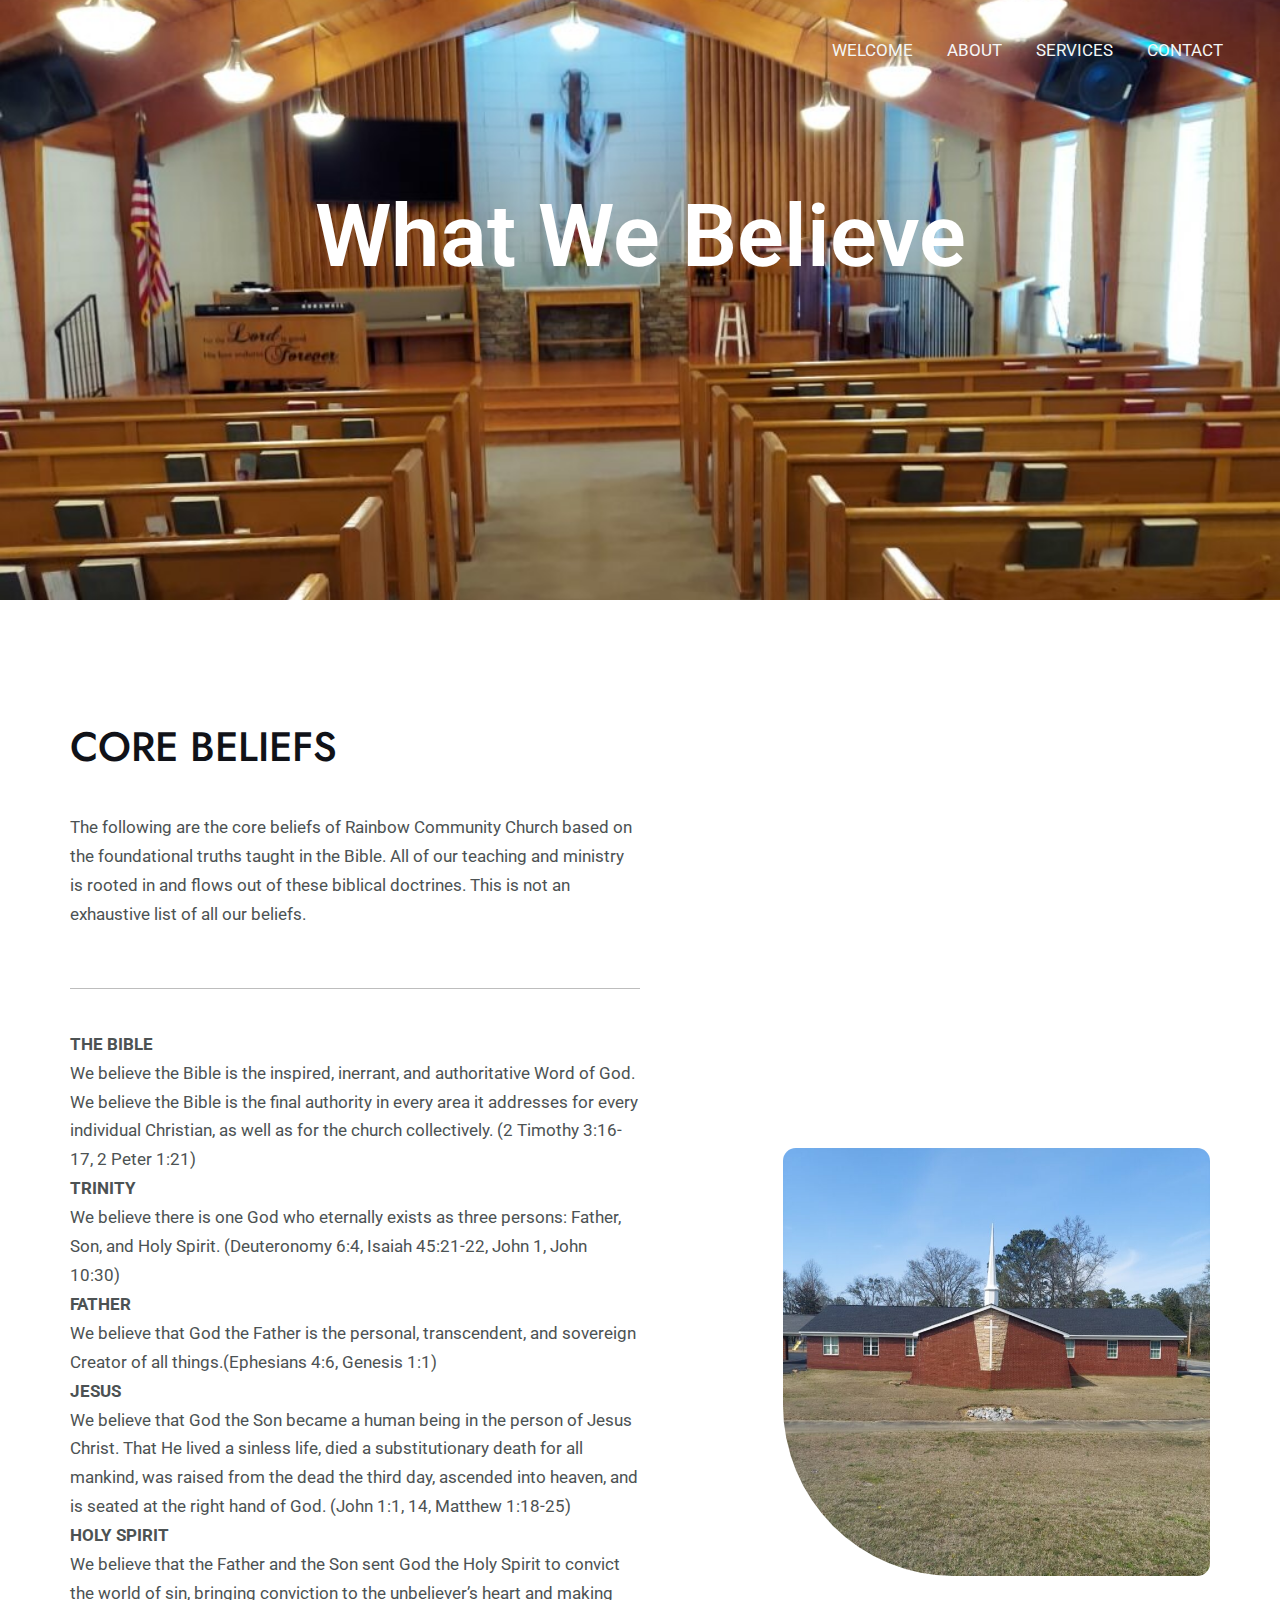
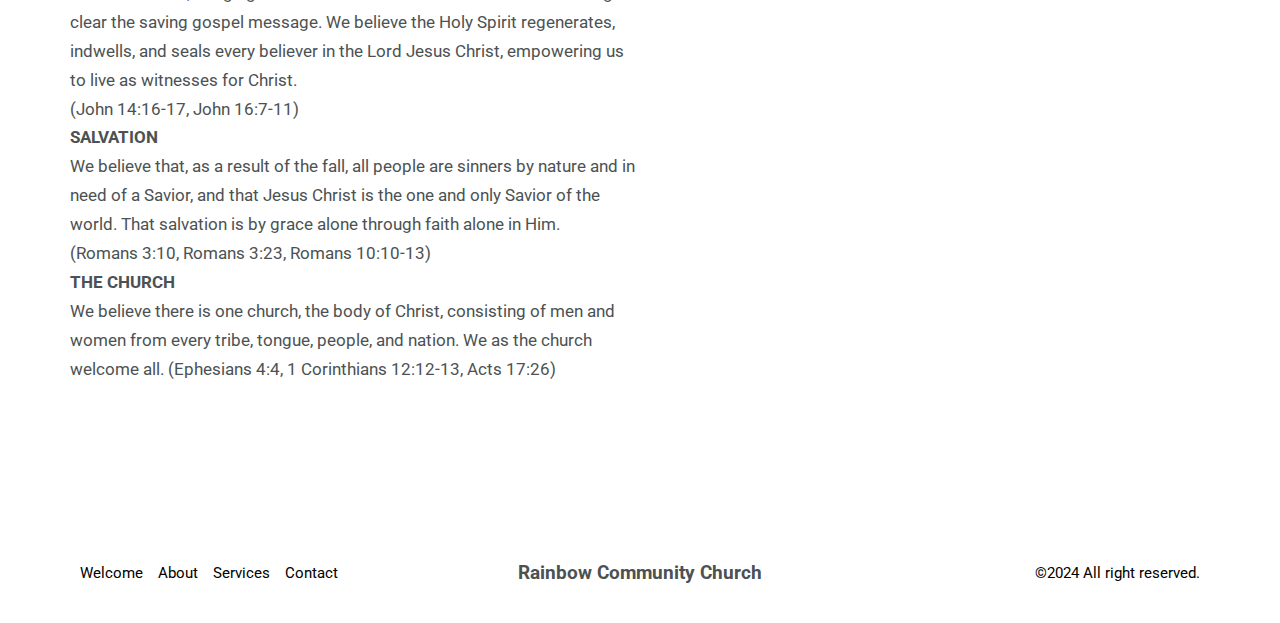
==== about/index.html @ d30a7c47 "Updated Site" ====
<!DOCTYPE html>
<html lang="en-US">
<head>
<meta charset="UTF-8">
<meta name="viewport" content="width=device-width, initial-scale=1">
	 <link rel="profile" href="https://gmpg.org/xfn/11"> 
	 <title>About &#8211; Rainbow Community Church</title>
<meta name="robots" content="max-image-preview:large">
<link rel="dns-prefetch" href="//fonts.googleapis.com">
<link rel="alternate" type="application/rss+xml" title="Rainbow Community Church &raquo; Feed" href="/feed/">
<link rel="alternate" type="application/rss+xml" title="Rainbow Community Church &raquo; Comments Feed" href="/comments/feed/">
<script>
window._wpemojiSettings = {"baseUrl":"https:\/\/s.w.org\/images\/core\/emoji\/14.0.0\/72x72\/","ext":".png","svgUrl":"https:\/\/s.w.org\/images\/core\/emoji\/14.0.0\/svg\/","svgExt":".svg","source":{"concatemoji":"\/wp-includes\/js\/wp-emoji-release.min.js?ver=6.4.3"}};
/*! This file is auto-generated */
!function(i,n){var o,s,e;function c(e){try{var t={supportTests:e,timestamp:(new Date).valueOf()};sessionStorage.setItem(o,JSON.stringify(t))}catch(e){}}function p(e,t,n){e.clearRect(0,0,e.canvas.width,e.canvas.height),e.fillText(t,0,0);var t=new Uint32Array(e.getImageData(0,0,e.canvas.width,e.canvas.height).data),r=(e.clearRect(0,0,e.canvas.width,e.canvas.height),e.fillText(n,0,0),new Uint32Array(e.getImageData(0,0,e.canvas.width,e.canvas.height).data));return t.every(function(e,t){return e===r[t]})}function u(e,t,n){switch(t){case"flag":return n(e,"🏳️‍⚧️","🏳️​⚧️")?!1:!n(e,"🇺🇳","🇺​🇳")&&!n(e,"🏴󠁧󠁢󠁥󠁮󠁧󠁿","🏴​󠁧​󠁢​󠁥​󠁮​󠁧​󠁿");case"emoji":return!n(e,"🫱🏻‍🫲🏿","🫱🏻​🫲🏿")}return!1}function f(e,t,n){var r="undefined"!=typeof WorkerGlobalScope&&self instanceof WorkerGlobalScope?new OffscreenCanvas(300,150):i.createElement("canvas"),a=r.getContext("2d",{willReadFrequently:!0}),o=(a.textBaseline="top",a.font="600 32px Arial",{});return e.forEach(function(e){o[e]=t(a,e,n)}),o}function t(e){var t=i.createElement("script");t.src=e,t.defer=!0,i.head.appendChild(t)}"undefined"!=typeof Promise&&(o="wpEmojiSettingsSupports",s=["flag","emoji"],n.supports={everything:!0,everythingExceptFlag:!0},e=new Promise(function(e){i.addEventListener("DOMContentLoaded",e,{once:!0})}),new Promise(function(t){var n=function(){try{var e=JSON.parse(sessionStorage.getItem(o));if("object"==typeof e&&"number"==typeof e.timestamp&&(new Date).valueOf()<e.timestamp+604800&&"object"==typeof e.supportTests)return e.supportTests}catch(e){}return null}();if(!n){if("undefined"!=typeof Worker&&"undefined"!=typeof OffscreenCanvas&&"undefined"!=typeof URL&&URL.createObjectURL&&"undefined"!=typeof Blob)try{var e="postMessage("+f.toString()+"("+[JSON.stringify(s),u.toString(),p.toString()].join(",")+"));",r=new Blob([e],{type:"text/javascript"}),a=new Worker(URL.createObjectURL(r),{name:"wpTestEmojiSupports"});return void(a.onmessage=function(e){c(n=e.data),a.terminate(),t(n)})}catch(e){}c(n=f(s,u,p))}t(n)}).then(function(e){for(var t in e)n.supports[t]=e[t],n.supports.everything=n.supports.everything&&n.supports[t],"flag"!==t&&(n.supports.everythingExceptFlag=n.supports.everythingExceptFlag&&n.supports[t]);n.supports.everythingExceptFlag=n.supports.everythingExceptFlag&&!n.supports.flag,n.DOMReady=!1,n.readyCallback=function(){n.DOMReady=!0}}).then(function(){return e}).then(function(){var e;n.supports.everything||(n.readyCallback(),(e=n.source||{}).concatemoji?t(e.concatemoji):e.wpemoji&&e.twemoji&&(t(e.twemoji),t(e.wpemoji)))}))}((window,document),window._wpemojiSettings);
</script>
<link rel="stylesheet" id="astra-theme-css-css" href="/wp-content/themes/astra/assets/css/minified/main.min.css?ver=4.6.5" media="all">
<style id="astra-theme-css-inline-css">:root{--ast-container-default-xlg-padding:6.67em;--ast-container-default-lg-padding:5.67em;--ast-container-default-slg-padding:4.34em;--ast-container-default-md-padding:3.34em;--ast-container-default-sm-padding:6.67em;--ast-container-default-xs-padding:2.4em;--ast-container-default-xxs-padding:1.4em;--ast-code-block-background:#EEEEEE;--ast-comment-inputs-background:#FAFAFA;--ast-normal-container-width:1200px;--ast-narrow-container-width:750px;--ast-blog-title-font-weight:normal;--ast-blog-meta-weight:inherit;}html{font-size:106.25%;}a,.page-title{color:var(--ast-global-color-3);}a:hover,a:focus{color:var(--ast-global-color-0);}body,button,input,select,textarea,.ast-button,.ast-custom-button{font-family:'Roboto',sans-serif;font-weight:400;font-size:17px;font-size:1rem;line-height:var(--ast-body-line-height,1.7em);}blockquote{color:var(--ast-global-color-3);}p,.entry-content p{margin-bottom:0em;}h1,.entry-content h1,h2,.entry-content h2,h3,.entry-content h3,h4,.entry-content h4,h5,.entry-content h5,h6,.entry-content h6,.site-title,.site-title a{font-family:'Jost',sans-serif;font-weight:500;}.ast-site-identity .site-title a{color:var(--ast-global-color-5);}.site-title{font-size:35px;font-size:2.0588235294118rem;display:none;}header .custom-logo-link img{max-width:96px;}.astra-logo-svg{width:96px;}.site-header .site-description{font-size:15px;font-size:0.88235294117647rem;display:none;}.entry-title{font-size:30px;font-size:1.7647058823529rem;}.archive .ast-article-post .ast-article-inner,.blog .ast-article-post .ast-article-inner,.archive .ast-article-post .ast-article-inner:hover,.blog .ast-article-post .ast-article-inner:hover{overflow:hidden;}h1,.entry-content h1{font-size:87px;font-size:5.1176470588235rem;font-weight:normal;font-family:'Jost',sans-serif;}h2,.entry-content h2{font-size:41px;font-size:2.4117647058824rem;font-weight:500;font-family:'Jost',sans-serif;}h3,.entry-content h3{font-size:28px;font-size:1.6470588235294rem;font-weight:600;font-family:'Jost',sans-serif;}h4,.entry-content h4{font-size:24px;font-size:1.4117647058824rem;line-height:1.25em;font-weight:600;font-family:'Jost',sans-serif;}h5,.entry-content h5{font-size:18px;font-size:1.0588235294118rem;font-weight:500;font-family:'Jost',sans-serif;}h6,.entry-content h6{font-size:15px;font-size:0.88235294117647rem;font-weight:500;font-family:'Jost',sans-serif;}::selection{background-color:var(--ast-global-color-0);color:#000000;}body,h1,.entry-title a,.entry-content h1,h2,.entry-content h2,h3,.entry-content h3,h4,.entry-content h4,h5,.entry-content h5,h6,.entry-content h6{color:var(--ast-global-color-3);}.tagcloud a:hover,.tagcloud a:focus,.tagcloud a.current-item{color:#ffffff;border-color:var(--ast-global-color-3);background-color:var(--ast-global-color-3);}input:focus,input[type="text"]:focus,input[type="email"]:focus,input[type="url"]:focus,input[type="password"]:focus,input[type="reset"]:focus,input[type="search"]:focus,textarea:focus{border-color:var(--ast-global-color-3);}input[type="radio"]:checked,input[type=reset],input[type="checkbox"]:checked,input[type="checkbox"]:hover:checked,input[type="checkbox"]:focus:checked,input[type=range]::-webkit-slider-thumb{border-color:var(--ast-global-color-3);background-color:var(--ast-global-color-3);box-shadow:none;}.site-footer a:hover + .post-count,.site-footer a:focus + .post-count{background:var(--ast-global-color-3);border-color:var(--ast-global-color-3);}.single .nav-links .nav-previous,.single .nav-links .nav-next{color:var(--ast-global-color-3);}.entry-meta,.entry-meta *{line-height:1.45;color:var(--ast-global-color-3);}.entry-meta a:not(.ast-button):hover,.entry-meta a:not(.ast-button):hover *,.entry-meta a:not(.ast-button):focus,.entry-meta a:not(.ast-button):focus *,.page-links > .page-link,.page-links .page-link:hover,.post-navigation a:hover{color:var(--ast-global-color-0);}#cat option,.secondary .calendar_wrap thead a,.secondary .calendar_wrap thead a:visited{color:var(--ast-global-color-3);}.secondary .calendar_wrap #today,.ast-progress-val span{background:var(--ast-global-color-3);}.secondary a:hover + .post-count,.secondary a:focus + .post-count{background:var(--ast-global-color-3);border-color:var(--ast-global-color-3);}.calendar_wrap #today > a{color:#ffffff;}.page-links .page-link,.single .post-navigation a{color:var(--ast-global-color-3);}.ast-search-menu-icon .search-form button.search-submit{padding:0 4px;}.ast-search-menu-icon form.search-form{padding-right:0;}.ast-search-menu-icon.slide-search input.search-field{width:0;}.ast-header-search .ast-search-menu-icon.ast-dropdown-active .search-form,.ast-header-search .ast-search-menu-icon.ast-dropdown-active .search-field:focus{transition:all 0.2s;}.search-form input.search-field:focus{outline:none;}.astra-logo-svg:not(.sticky-custom-logo .astra-logo-svg,.transparent-custom-logo .astra-logo-svg,.advanced-header-logo .astra-logo-svg){height:60px;}.ast-archive-title{color:var(--ast-global-color-2);}.wp-block-latest-posts > li > a{color:var(--ast-global-color-2);}.widget-title,.widget .wp-block-heading{font-size:24px;font-size:1.4117647058824rem;color:var(--ast-global-color-2);}.ast-search-menu-icon.slide-search a:focus-visible:focus-visible,.astra-search-icon:focus-visible,#close:focus-visible,a:focus-visible,.ast-menu-toggle:focus-visible,.site .skip-link:focus-visible,.wp-block-loginout input:focus-visible,.wp-block-search.wp-block-search__button-inside .wp-block-search__inside-wrapper,.ast-header-navigation-arrow:focus-visible,.woocommerce .wc-proceed-to-checkout > .checkout-button:focus-visible,.woocommerce .woocommerce-MyAccount-navigation ul li a:focus-visible,.ast-orders-table__row .ast-orders-table__cell:focus-visible,.woocommerce .woocommerce-order-details .order-again > .button:focus-visible,.woocommerce .woocommerce-message a.button.wc-forward:focus-visible,.woocommerce #minus_qty:focus-visible,.woocommerce #plus_qty:focus-visible,a#ast-apply-coupon:focus-visible,.woocommerce .woocommerce-info a:focus-visible,.woocommerce .astra-shop-summary-wrap a:focus-visible,.woocommerce a.wc-forward:focus-visible,#ast-apply-coupon:focus-visible,.woocommerce-js .woocommerce-mini-cart-item a.remove:focus-visible,#close:focus-visible,.button.search-submit:focus-visible,#search_submit:focus,.normal-search:focus-visible{outline-style:dotted;outline-color:inherit;outline-width:thin;}input:focus,input[type="text"]:focus,input[type="email"]:focus,input[type="url"]:focus,input[type="password"]:focus,input[type="reset"]:focus,input[type="search"]:focus,input[type="number"]:focus,textarea:focus,.wp-block-search__input:focus,[data-section="section-header-mobile-trigger"] .ast-button-wrap .ast-mobile-menu-trigger-minimal:focus,.ast-mobile-popup-drawer.active .menu-toggle-close:focus,.woocommerce-ordering select.orderby:focus,#ast-scroll-top:focus,#coupon_code:focus,.woocommerce-page #comment:focus,.woocommerce #reviews #respond input#submit:focus,.woocommerce a.add_to_cart_button:focus,.woocommerce .button.single_add_to_cart_button:focus,.woocommerce .woocommerce-cart-form button:focus,.woocommerce .woocommerce-cart-form__cart-item .quantity .qty:focus,.woocommerce .woocommerce-billing-fields .woocommerce-billing-fields__field-wrapper .woocommerce-input-wrapper > .input-text:focus,.woocommerce #order_comments:focus,.woocommerce #place_order:focus,.woocommerce .woocommerce-address-fields .woocommerce-address-fields__field-wrapper .woocommerce-input-wrapper > .input-text:focus,.woocommerce .woocommerce-MyAccount-content form button:focus,.woocommerce .woocommerce-MyAccount-content .woocommerce-EditAccountForm .woocommerce-form-row .woocommerce-Input.input-text:focus,.woocommerce .ast-woocommerce-container .woocommerce-pagination ul.page-numbers li a:focus,body #content .woocommerce form .form-row .select2-container--default .select2-selection--single:focus,#ast-coupon-code:focus,.woocommerce.woocommerce-js .quantity input[type=number]:focus,.woocommerce-js .woocommerce-mini-cart-item .quantity input[type=number]:focus,.woocommerce p#ast-coupon-trigger:focus{border-style:dotted;border-color:inherit;border-width:thin;}input{outline:none;}body .ast-oembed-container *{position:absolute;top:0;width:100%;height:100%;left:0;}body .wp-block-embed-pocket-casts .ast-oembed-container *{position:unset;}.ast-single-post-featured-section + article {margin-top: 2em;}.site-content .ast-single-post-featured-section img {width: 100%;overflow: hidden;object-fit: cover;}.site > .ast-single-related-posts-container {margin-top: 0;}@media (min-width: 922px) {.ast-desktop .ast-container--narrow {max-width: var(--ast-narrow-container-width);margin: 0 auto;}}.ast-page-builder-template .hentry {margin: 0;}.ast-page-builder-template .site-content > .ast-container {max-width: 100%;padding: 0;}.ast-page-builder-template .site .site-content #primary {padding: 0;margin: 0;}.ast-page-builder-template .no-results {text-align: center;margin: 4em auto;}.ast-page-builder-template .ast-pagination {padding: 2em;}.ast-page-builder-template .entry-header.ast-no-title.ast-no-thumbnail {margin-top: 0;}.ast-page-builder-template .entry-header.ast-header-without-markup {margin-top: 0;margin-bottom: 0;}.ast-page-builder-template .entry-header.ast-no-title.ast-no-meta {margin-bottom: 0;}.ast-page-builder-template.single .post-navigation {padding-bottom: 2em;}.ast-page-builder-template.single-post .site-content > .ast-container {max-width: 100%;}.ast-page-builder-template .entry-header {margin-top: 4em;margin-left: auto;margin-right: auto;padding-left: 20px;padding-right: 20px;}.single.ast-page-builder-template .entry-header {padding-left: 20px;padding-right: 20px;}.ast-page-builder-template .ast-archive-description {margin: 4em auto 0;padding-left: 20px;padding-right: 20px;}@media (max-width:921px){#ast-desktop-header{display:none;}}@media (min-width:922px){#ast-mobile-header{display:none;}}.wp-block-buttons.aligncenter{justify-content:center;}@media (max-width:921px){.ast-theme-transparent-header #primary,.ast-theme-transparent-header #secondary{padding:0;}}@media (max-width:921px){.ast-plain-container.ast-no-sidebar #primary{padding:0;}}.ast-plain-container.ast-no-sidebar #primary{margin-top:0;margin-bottom:0;}.wp-block-button.is-style-outline .wp-block-button__link{border-color:var(--ast-global-color-0);}div.wp-block-button.is-style-outline > .wp-block-button__link:not(.has-text-color),div.wp-block-button.wp-block-button__link.is-style-outline:not(.has-text-color){color:var(--ast-global-color-0);}.wp-block-button.is-style-outline .wp-block-button__link:hover,.wp-block-buttons .wp-block-button.is-style-outline .wp-block-button__link:focus,.wp-block-buttons .wp-block-button.is-style-outline > .wp-block-button__link:not(.has-text-color):hover,.wp-block-buttons .wp-block-button.wp-block-button__link.is-style-outline:not(.has-text-color):hover{color:var(--ast-global-color-5);background-color:var(--ast-global-color-1);border-color:var(--ast-global-color-1);}.post-page-numbers.current .page-link,.ast-pagination .page-numbers.current{color:#000000;border-color:var(--ast-global-color-0);background-color:var(--ast-global-color-0);}.wp-block-button.is-style-outline .wp-block-button__link.wp-element-button,.ast-outline-button{border-color:var(--ast-global-color-0);font-family:inherit;font-weight:400;font-size:16px;font-size:0.94117647058824rem;line-height:1em;border-top-left-radius:0px;border-top-right-radius:0px;border-bottom-right-radius:0px;border-bottom-left-radius:0px;}.wp-block-buttons .wp-block-button.is-style-outline > .wp-block-button__link:not(.has-text-color),.wp-block-buttons .wp-block-button.wp-block-button__link.is-style-outline:not(.has-text-color),.ast-outline-button{color:var(--ast-global-color-0);}.wp-block-button.is-style-outline .wp-block-button__link:hover,.wp-block-buttons .wp-block-button.is-style-outline .wp-block-button__link:focus,.wp-block-buttons .wp-block-button.is-style-outline > .wp-block-button__link:not(.has-text-color):hover,.wp-block-buttons .wp-block-button.wp-block-button__link.is-style-outline:not(.has-text-color):hover,.ast-outline-button:hover,.ast-outline-button:focus,.wp-block-uagb-buttons-child .uagb-buttons-repeater.ast-outline-button:hover,.wp-block-uagb-buttons-child .uagb-buttons-repeater.ast-outline-button:focus{color:var(--ast-global-color-5);background-color:var(--ast-global-color-1);border-color:var(--ast-global-color-1);}.wp-block-button .wp-block-button__link.wp-element-button.is-style-outline:not(.has-background),.wp-block-button.is-style-outline>.wp-block-button__link.wp-element-button:not(.has-background),.ast-outline-button{background-color:var(--ast-global-color-0);}@media (max-width:921px){.wp-block-button.is-style-outline .wp-block-button__link.wp-element-button,.ast-outline-button{font-size:16px;font-size:0.94117647058824rem;}}@media (max-width:544px){.wp-block-button.is-style-outline .wp-block-button__link.wp-element-button,.ast-outline-button{font-size:15px;font-size:0.88235294117647rem;}}.entry-content[ast-blocks-layout] > figure{margin-bottom:1em;}h1.widget-title{font-weight:normal;}h2.widget-title{font-weight:500;}h3.widget-title{font-weight:600;}@media (max-width:921px){.ast-separate-container #primary,.ast-separate-container #secondary{padding:1.5em 0;}#primary,#secondary{padding:1.5em 0;margin:0;}.ast-left-sidebar #content > .ast-container{display:flex;flex-direction:column-reverse;width:100%;}.ast-separate-container .ast-article-post,.ast-separate-container .ast-article-single{padding:1.5em 2.14em;}.ast-author-box img.avatar{margin:20px 0 0 0;}}@media (min-width:922px){.ast-separate-container.ast-right-sidebar #primary,.ast-separate-container.ast-left-sidebar #primary{border:0;}.search-no-results.ast-separate-container #primary{margin-bottom:4em;}}.elementor-button-wrapper .elementor-button{border-style:solid;text-decoration:none;border-top-width:0;border-right-width:0;border-left-width:0;border-bottom-width:0;}body .elementor-button.elementor-size-sm,body .elementor-button.elementor-size-xs,body .elementor-button.elementor-size-md,body .elementor-button.elementor-size-lg,body .elementor-button.elementor-size-xl,body .elementor-button{border-top-left-radius:0px;border-top-right-radius:0px;border-bottom-right-radius:0px;border-bottom-left-radius:0px;padding-top:15px;padding-right:40px;padding-bottom:15px;padding-left:40px;}@media (max-width:921px){.elementor-button-wrapper .elementor-button.elementor-size-sm,.elementor-button-wrapper .elementor-button.elementor-size-xs,.elementor-button-wrapper .elementor-button.elementor-size-md,.elementor-button-wrapper .elementor-button.elementor-size-lg,.elementor-button-wrapper .elementor-button.elementor-size-xl,.elementor-button-wrapper .elementor-button{padding-top:16px;padding-right:32px;padding-bottom:16px;padding-left:32px;}}@media (max-width:544px){.elementor-button-wrapper .elementor-button.elementor-size-sm,.elementor-button-wrapper .elementor-button.elementor-size-xs,.elementor-button-wrapper .elementor-button.elementor-size-md,.elementor-button-wrapper .elementor-button.elementor-size-lg,.elementor-button-wrapper .elementor-button.elementor-size-xl,.elementor-button-wrapper .elementor-button{padding-top:15px;padding-right:28px;padding-bottom:15px;padding-left:28px;}}.elementor-button-wrapper .elementor-button{border-color:var(--ast-global-color-0);background-color:var(--ast-global-color-0);}.elementor-button-wrapper .elementor-button:hover,.elementor-button-wrapper .elementor-button:focus{color:var(--ast-global-color-5);background-color:var(--ast-global-color-1);border-color:var(--ast-global-color-1);}.wp-block-button .wp-block-button__link ,.elementor-button-wrapper .elementor-button,.elementor-button-wrapper .elementor-button:visited{color:var(--ast-global-color-5);}.elementor-button-wrapper .elementor-button{font-weight:400;font-size:16px;font-size:0.94117647058824rem;line-height:1em;text-transform:none;letter-spacing:3px;}body .elementor-button.elementor-size-sm,body .elementor-button.elementor-size-xs,body .elementor-button.elementor-size-md,body .elementor-button.elementor-size-lg,body .elementor-button.elementor-size-xl,body .elementor-button{font-size:16px;font-size:0.94117647058824rem;}.wp-block-button .wp-block-button__link:hover,.wp-block-button .wp-block-button__link:focus{color:var(--ast-global-color-5);background-color:var(--ast-global-color-1);border-color:var(--ast-global-color-1);}.elementor-widget-heading h4.elementor-heading-title{line-height:1.25em;}.wp-block-button .wp-block-button__link,.wp-block-search .wp-block-search__button,body .wp-block-file .wp-block-file__button{border-color:var(--ast-global-color-0);background-color:var(--ast-global-color-0);color:var(--ast-global-color-5);font-family:inherit;font-weight:400;line-height:1em;text-transform:none;letter-spacing:3px;font-size:16px;font-size:0.94117647058824rem;border-top-left-radius:0px;border-top-right-radius:0px;border-bottom-right-radius:0px;border-bottom-left-radius:0px;padding-top:15px;padding-right:40px;padding-bottom:15px;padding-left:40px;}@media (max-width:921px){.wp-block-button .wp-block-button__link,.wp-block-search .wp-block-search__button,body .wp-block-file .wp-block-file__button{font-size:16px;font-size:0.94117647058824rem;padding-top:16px;padding-right:32px;padding-bottom:16px;padding-left:32px;}}@media (max-width:544px){.wp-block-button .wp-block-button__link,.wp-block-search .wp-block-search__button,body .wp-block-file .wp-block-file__button{font-size:15px;font-size:0.88235294117647rem;padding-top:15px;padding-right:28px;padding-bottom:15px;padding-left:28px;}}.menu-toggle,button,.ast-button,.ast-custom-button,.button,input#submit,input[type="button"],input[type="submit"],input[type="reset"],form[CLASS*="wp-block-search__"].wp-block-search .wp-block-search__inside-wrapper .wp-block-search__button,body .wp-block-file .wp-block-file__button,.woocommerce-js a.button,.woocommerce button.button,.woocommerce .woocommerce-message a.button,.woocommerce #respond input#submit.alt,.woocommerce input.button.alt,.woocommerce input.button,.woocommerce input.button:disabled,.woocommerce input.button:disabled[disabled],.woocommerce input.button:disabled:hover,.woocommerce input.button:disabled[disabled]:hover,.woocommerce #respond input#submit,.woocommerce button.button.alt.disabled,.wc-block-grid__products .wc-block-grid__product .wp-block-button__link,.wc-block-grid__product-onsale,[CLASS*="wc-block"] button,.woocommerce-js .astra-cart-drawer .astra-cart-drawer-content .woocommerce-mini-cart__buttons .button:not(.checkout):not(.ast-continue-shopping),.woocommerce-js .astra-cart-drawer .astra-cart-drawer-content .woocommerce-mini-cart__buttons a.checkout,.woocommerce button.button.alt.disabled.wc-variation-selection-needed,[CLASS*="wc-block"] .wc-block-components-button{border-style:solid;border-top-width:0;border-right-width:0;border-left-width:0;border-bottom-width:0;color:var(--ast-global-color-5);border-color:var(--ast-global-color-0);background-color:var(--ast-global-color-0);padding-top:15px;padding-right:40px;padding-bottom:15px;padding-left:40px;font-family:inherit;font-weight:400;font-size:16px;font-size:0.94117647058824rem;line-height:1em;text-transform:none;letter-spacing:3px;border-top-left-radius:0px;border-top-right-radius:0px;border-bottom-right-radius:0px;border-bottom-left-radius:0px;}button:focus,.menu-toggle:hover,button:hover,.ast-button:hover,.ast-custom-button:hover .button:hover,.ast-custom-button:hover ,input[type=reset]:hover,input[type=reset]:focus,input#submit:hover,input#submit:focus,input[type="button"]:hover,input[type="button"]:focus,input[type="submit"]:hover,input[type="submit"]:focus,form[CLASS*="wp-block-search__"].wp-block-search .wp-block-search__inside-wrapper .wp-block-search__button:hover,form[CLASS*="wp-block-search__"].wp-block-search .wp-block-search__inside-wrapper .wp-block-search__button:focus,body .wp-block-file .wp-block-file__button:hover,body .wp-block-file .wp-block-file__button:focus,.woocommerce-js a.button:hover,.woocommerce button.button:hover,.woocommerce .woocommerce-message a.button:hover,.woocommerce #respond input#submit:hover,.woocommerce #respond input#submit.alt:hover,.woocommerce input.button.alt:hover,.woocommerce input.button:hover,.woocommerce button.button.alt.disabled:hover,.wc-block-grid__products .wc-block-grid__product .wp-block-button__link:hover,[CLASS*="wc-block"] button:hover,.woocommerce-js .astra-cart-drawer .astra-cart-drawer-content .woocommerce-mini-cart__buttons .button:not(.checkout):not(.ast-continue-shopping):hover,.woocommerce-js .astra-cart-drawer .astra-cart-drawer-content .woocommerce-mini-cart__buttons a.checkout:hover,.woocommerce button.button.alt.disabled.wc-variation-selection-needed:hover,[CLASS*="wc-block"] .wc-block-components-button:hover,[CLASS*="wc-block"] .wc-block-components-button:focus{color:var(--ast-global-color-5);background-color:var(--ast-global-color-1);border-color:var(--ast-global-color-1);}@media (max-width:921px){.menu-toggle,button,.ast-button,.ast-custom-button,.button,input#submit,input[type="button"],input[type="submit"],input[type="reset"],form[CLASS*="wp-block-search__"].wp-block-search .wp-block-search__inside-wrapper .wp-block-search__button,body .wp-block-file .wp-block-file__button,.woocommerce-js a.button,.woocommerce button.button,.woocommerce .woocommerce-message a.button,.woocommerce #respond input#submit.alt,.woocommerce input.button.alt,.woocommerce input.button,.woocommerce input.button:disabled,.woocommerce input.button:disabled[disabled],.woocommerce input.button:disabled:hover,.woocommerce input.button:disabled[disabled]:hover,.woocommerce #respond input#submit,.woocommerce button.button.alt.disabled,.wc-block-grid__products .wc-block-grid__product .wp-block-button__link,.wc-block-grid__product-onsale,[CLASS*="wc-block"] button,.woocommerce-js .astra-cart-drawer .astra-cart-drawer-content .woocommerce-mini-cart__buttons .button:not(.checkout):not(.ast-continue-shopping),.woocommerce-js .astra-cart-drawer .astra-cart-drawer-content .woocommerce-mini-cart__buttons a.checkout,.woocommerce button.button.alt.disabled.wc-variation-selection-needed,[CLASS*="wc-block"] .wc-block-components-button{padding-top:16px;padding-right:32px;padding-bottom:16px;padding-left:32px;font-size:16px;font-size:0.94117647058824rem;}}@media (max-width:544px){.menu-toggle,button,.ast-button,.ast-custom-button,.button,input#submit,input[type="button"],input[type="submit"],input[type="reset"],form[CLASS*="wp-block-search__"].wp-block-search .wp-block-search__inside-wrapper .wp-block-search__button,body .wp-block-file .wp-block-file__button,.woocommerce-js a.button,.woocommerce button.button,.woocommerce .woocommerce-message a.button,.woocommerce #respond input#submit.alt,.woocommerce input.button.alt,.woocommerce input.button,.woocommerce input.button:disabled,.woocommerce input.button:disabled[disabled],.woocommerce input.button:disabled:hover,.woocommerce input.button:disabled[disabled]:hover,.woocommerce #respond input#submit,.woocommerce button.button.alt.disabled,.wc-block-grid__products .wc-block-grid__product .wp-block-button__link,.wc-block-grid__product-onsale,[CLASS*="wc-block"] button,.woocommerce-js .astra-cart-drawer .astra-cart-drawer-content .woocommerce-mini-cart__buttons .button:not(.checkout):not(.ast-continue-shopping),.woocommerce-js .astra-cart-drawer .astra-cart-drawer-content .woocommerce-mini-cart__buttons a.checkout,.woocommerce button.button.alt.disabled.wc-variation-selection-needed,[CLASS*="wc-block"] .wc-block-components-button{padding-top:15px;padding-right:28px;padding-bottom:15px;padding-left:28px;font-size:15px;font-size:0.88235294117647rem;}}@media (max-width:921px){.menu-toggle,button,.ast-button,.button,input#submit,input[type="button"],input[type="submit"],input[type="reset"]{font-size:16px;font-size:0.94117647058824rem;}.ast-mobile-header-stack .main-header-bar .ast-search-menu-icon{display:inline-block;}.ast-header-break-point.ast-header-custom-item-outside .ast-mobile-header-stack .main-header-bar .ast-search-icon{margin:0;}.ast-comment-avatar-wrap img{max-width:2.5em;}.ast-comment-meta{padding:0 1.8888em 1.3333em;}.ast-separate-container .ast-comment-list li.depth-1{padding:1.5em 2.14em;}.ast-separate-container .comment-respond{padding:2em 2.14em;}}@media (min-width:544px){.ast-container{max-width:100%;}}@media (max-width:544px){.ast-separate-container .ast-article-post,.ast-separate-container .ast-article-single,.ast-separate-container .comments-title,.ast-separate-container .ast-archive-description{padding:1.5em 1em;}.ast-separate-container #content .ast-container{padding-left:0.54em;padding-right:0.54em;}.ast-separate-container .ast-comment-list .bypostauthor{padding:.5em;}.ast-search-menu-icon.ast-dropdown-active .search-field{width:170px;}.menu-toggle,button,.ast-button,.button,input#submit,input[type="button"],input[type="submit"],input[type="reset"]{font-size:15px;font-size:0.88235294117647rem;}}body,.ast-separate-container{background-color:var(--ast-global-color-5);;background-image:none;;}@media (max-width:921px){.widget-title{font-size:22px;font-size:1.375rem;}body,button,input,select,textarea,.ast-button,.ast-custom-button{font-size:16px;font-size:0.94117647058824rem;}#secondary,#secondary button,#secondary input,#secondary select,#secondary textarea{font-size:16px;font-size:0.94117647058824rem;}.site-title{display:none;}.site-header .site-description{display:none;}h1,.entry-content h1{font-size:30px;}h2,.entry-content h2{font-size:25px;}h3,.entry-content h3{font-size:28px;}h4,.entry-content h4{font-size:24px;font-size:1.4117647058824rem;}.astra-logo-svg{width:96px;}header .custom-logo-link img,.ast-header-break-point .site-logo-img .custom-mobile-logo-link img{max-width:96px;}}@media (max-width:544px){.site-title{display:none;}.site-header .site-description{display:none;}h1,.entry-content h1{font-size:30px;}h2,.entry-content h2{font-size:25px;}h3,.entry-content h3{font-size:28px;}h4,.entry-content h4{font-size:24px;font-size:1.4117647058824rem;}header .custom-logo-link img,.ast-header-break-point .site-branding img,.ast-header-break-point .custom-logo-link img{max-width:96px;}.astra-logo-svg{width:96px;}.ast-header-break-point .site-logo-img .custom-mobile-logo-link img{max-width:96px;}}@media (max-width:544px){html{font-size:96.9%;}}@media (min-width:922px){.ast-container{max-width:1240px;}}@media (min-width:922px){.site-content .ast-container{display:flex;}}@media (max-width:921px){.site-content .ast-container{flex-direction:column;}}@media (min-width:922px){.main-header-menu .sub-menu .menu-item.ast-left-align-sub-menu:hover > .sub-menu,.main-header-menu .sub-menu .menu-item.ast-left-align-sub-menu.focus > .sub-menu{margin-left:-0px;}}.ast-theme-transparent-header .ast-header-search .astra-search-icon,.ast-theme-transparent-header .ast-header-search .search-field::placeholder,.ast-theme-transparent-header .ast-header-search .ast-icon{color:#ffffff;}.ast-theme-transparent-header [data-section="section-header-mobile-trigger"] .ast-button-wrap .mobile-menu-toggle-icon .ast-mobile-svg{fill:#ffffff;}.ast-theme-transparent-header [data-section="section-header-mobile-trigger"] .ast-button-wrap .mobile-menu-wrap .mobile-menu{color:#ffffff;}.ast-theme-transparent-header [data-section="section-header-mobile-trigger"] .ast-button-wrap .ast-mobile-menu-trigger-fill{background:var(--ast-global-color-0);}.ast-theme-transparent-header [data-section="section-header-mobile-trigger"] .ast-button-wrap .ast-mobile-menu-trigger-fill,.ast-theme-transparent-header [data-section="section-header-mobile-trigger"] .ast-button-wrap .ast-mobile-menu-trigger-minimal{color:#ffffff;border:none;}.site .comments-area{padding-bottom:3em;}.footer-widget-area[data-section^="section-fb-html-"] .ast-builder-html-element{text-align:center;}.wp-block-file {display: flex;align-items: center;flex-wrap: wrap;justify-content: space-between;}.wp-block-pullquote {border: none;}.wp-block-pullquote blockquote::before {content: "\201D";font-family: "Helvetica",sans-serif;display: flex;transform: rotate( 180deg );font-size: 6rem;font-style: normal;line-height: 1;font-weight: bold;align-items: center;justify-content: center;}.has-text-align-right > blockquote::before {justify-content: flex-start;}.has-text-align-left > blockquote::before {justify-content: flex-end;}figure.wp-block-pullquote.is-style-solid-color blockquote {max-width: 100%;text-align: inherit;}html body {--wp--custom--ast-default-block-top-padding: 3em;--wp--custom--ast-default-block-right-padding: 3em;--wp--custom--ast-default-block-bottom-padding: 3em;--wp--custom--ast-default-block-left-padding: 3em;--wp--custom--ast-container-width: 1200px;--wp--custom--ast-content-width-size: 1200px;--wp--custom--ast-wide-width-size: calc(1200px + var(--wp--custom--ast-default-block-left-padding) + var(--wp--custom--ast-default-block-right-padding));}.ast-narrow-container {--wp--custom--ast-content-width-size: 750px;--wp--custom--ast-wide-width-size: 750px;}@media(max-width: 921px) {html body {--wp--custom--ast-default-block-top-padding: 3em;--wp--custom--ast-default-block-right-padding: 2em;--wp--custom--ast-default-block-bottom-padding: 3em;--wp--custom--ast-default-block-left-padding: 2em;}}@media(max-width: 544px) {html body {--wp--custom--ast-default-block-top-padding: 3em;--wp--custom--ast-default-block-right-padding: 1.5em;--wp--custom--ast-default-block-bottom-padding: 3em;--wp--custom--ast-default-block-left-padding: 1.5em;}}.entry-content > .wp-block-group,.entry-content > .wp-block-cover,.entry-content > .wp-block-columns {padding-top: var(--wp--custom--ast-default-block-top-padding);padding-right: var(--wp--custom--ast-default-block-right-padding);padding-bottom: var(--wp--custom--ast-default-block-bottom-padding);padding-left: var(--wp--custom--ast-default-block-left-padding);}.ast-plain-container.ast-no-sidebar .entry-content > .alignfull,.ast-page-builder-template .ast-no-sidebar .entry-content > .alignfull {margin-left: calc( -50vw + 50%);margin-right: calc( -50vw + 50%);max-width: 100vw;width: 100vw;}.ast-plain-container.ast-no-sidebar .entry-content .alignfull .alignfull,.ast-page-builder-template.ast-no-sidebar .entry-content .alignfull .alignfull,.ast-plain-container.ast-no-sidebar .entry-content .alignfull .alignwide,.ast-page-builder-template.ast-no-sidebar .entry-content .alignfull .alignwide,.ast-plain-container.ast-no-sidebar .entry-content .alignwide .alignfull,.ast-page-builder-template.ast-no-sidebar .entry-content .alignwide .alignfull,.ast-plain-container.ast-no-sidebar .entry-content .alignwide .alignwide,.ast-page-builder-template.ast-no-sidebar .entry-content .alignwide .alignwide,.ast-plain-container.ast-no-sidebar .entry-content .wp-block-column .alignfull,.ast-page-builder-template.ast-no-sidebar .entry-content .wp-block-column .alignfull,.ast-plain-container.ast-no-sidebar .entry-content .wp-block-column .alignwide,.ast-page-builder-template.ast-no-sidebar .entry-content .wp-block-column .alignwide {margin-left: auto;margin-right: auto;width: 100%;}[ast-blocks-layout] .wp-block-separator:not(.is-style-dots) {height: 0;}[ast-blocks-layout] .wp-block-separator {margin: 20px auto;}[ast-blocks-layout] .wp-block-separator:not(.is-style-wide):not(.is-style-dots) {max-width: 100px;}[ast-blocks-layout] .wp-block-separator.has-background {padding: 0;}.entry-content[ast-blocks-layout] > * {max-width: var(--wp--custom--ast-content-width-size);margin-left: auto;margin-right: auto;}.entry-content[ast-blocks-layout] > .alignwide {max-width: var(--wp--custom--ast-wide-width-size);}.entry-content[ast-blocks-layout] .alignfull {max-width: none;}.entry-content .wp-block-columns {margin-bottom: 0;}blockquote {margin: 1.5em;border-color: rgba(0,0,0,0.05);}.wp-block-quote:not(.has-text-align-right):not(.has-text-align-center) {border-left: 5px solid rgba(0,0,0,0.05);}.has-text-align-right > blockquote,blockquote.has-text-align-right {border-right: 5px solid rgba(0,0,0,0.05);}.has-text-align-left > blockquote,blockquote.has-text-align-left {border-left: 5px solid rgba(0,0,0,0.05);}.wp-block-site-tagline,.wp-block-latest-posts .read-more {margin-top: 15px;}.wp-block-loginout p label {display: block;}.wp-block-loginout p:not(.login-remember):not(.login-submit) input {width: 100%;}.wp-block-loginout input:focus {border-color: transparent;}.wp-block-loginout input:focus {outline: thin dotted;}.entry-content .wp-block-media-text .wp-block-media-text__content {padding: 0 0 0 8%;}.entry-content .wp-block-media-text.has-media-on-the-right .wp-block-media-text__content {padding: 0 8% 0 0;}.entry-content .wp-block-media-text.has-background .wp-block-media-text__content {padding: 8%;}.entry-content .wp-block-cover:not([class*="background-color"]) .wp-block-cover__inner-container,.entry-content .wp-block-cover:not([class*="background-color"]) .wp-block-cover-image-text,.entry-content .wp-block-cover:not([class*="background-color"]) .wp-block-cover-text,.entry-content .wp-block-cover-image:not([class*="background-color"]) .wp-block-cover__inner-container,.entry-content .wp-block-cover-image:not([class*="background-color"]) .wp-block-cover-image-text,.entry-content .wp-block-cover-image:not([class*="background-color"]) .wp-block-cover-text {color: var(--ast-global-color-5);}.wp-block-loginout .login-remember input {width: 1.1rem;height: 1.1rem;margin: 0 5px 4px 0;vertical-align: middle;}.wp-block-latest-posts > li > *:first-child,.wp-block-latest-posts:not(.is-grid) > li:first-child {margin-top: 0;}.wp-block-search__inside-wrapper .wp-block-search__input {padding: 0 10px;color: var(--ast-global-color-3);background: var(--ast-global-color-5);border-color: var(--ast-border-color);}.wp-block-latest-posts .read-more {margin-bottom: 1.5em;}.wp-block-search__no-button .wp-block-search__inside-wrapper .wp-block-search__input {padding-top: 5px;padding-bottom: 5px;}.wp-block-latest-posts .wp-block-latest-posts__post-date,.wp-block-latest-posts .wp-block-latest-posts__post-author {font-size: 1rem;}.wp-block-latest-posts > li > *,.wp-block-latest-posts:not(.is-grid) > li {margin-top: 12px;margin-bottom: 12px;}.ast-page-builder-template .entry-content[ast-blocks-layout] > *,.ast-page-builder-template .entry-content[ast-blocks-layout] > .alignfull > * {max-width: none;}.ast-page-builder-template .entry-content[ast-blocks-layout] > .alignwide > * {max-width: var(--wp--custom--ast-wide-width-size);}.ast-page-builder-template .entry-content[ast-blocks-layout] > .inherit-container-width > *,.ast-page-builder-template .entry-content[ast-blocks-layout] > * > *,.entry-content[ast-blocks-layout] > .wp-block-cover .wp-block-cover__inner-container {max-width: var(--wp--custom--ast-content-width-size);margin-left: auto;margin-right: auto;}.entry-content[ast-blocks-layout] .wp-block-cover:not(.alignleft):not(.alignright) {width: auto;}@media(max-width: 1200px) {.ast-separate-container .entry-content > .alignfull,.ast-separate-container .entry-content[ast-blocks-layout] > .alignwide,.ast-plain-container .entry-content[ast-blocks-layout] > .alignwide,.ast-plain-container .entry-content .alignfull {margin-left: calc(-1 * min(var(--ast-container-default-xlg-padding),20px)) ;margin-right: calc(-1 * min(var(--ast-container-default-xlg-padding),20px));}}@media(min-width: 1201px) {.ast-separate-container .entry-content > .alignfull {margin-left: calc(-1 * var(--ast-container-default-xlg-padding) );margin-right: calc(-1 * var(--ast-container-default-xlg-padding) );}.ast-separate-container .entry-content[ast-blocks-layout] > .alignwide,.ast-plain-container .entry-content[ast-blocks-layout] > .alignwide {margin-left: calc(-1 * var(--wp--custom--ast-default-block-left-padding) );margin-right: calc(-1 * var(--wp--custom--ast-default-block-right-padding) );}}@media(min-width: 921px) {.ast-separate-container .entry-content .wp-block-group.alignwide:not(.inherit-container-width) > :where(:not(.alignleft):not(.alignright)),.ast-plain-container .entry-content .wp-block-group.alignwide:not(.inherit-container-width) > :where(:not(.alignleft):not(.alignright)) {max-width: calc( var(--wp--custom--ast-content-width-size) + 80px );}.ast-plain-container.ast-right-sidebar .entry-content[ast-blocks-layout] .alignfull,.ast-plain-container.ast-left-sidebar .entry-content[ast-blocks-layout] .alignfull {margin-left: -60px;margin-right: -60px;}}@media(min-width: 544px) {.entry-content > .alignleft {margin-right: 20px;}.entry-content > .alignright {margin-left: 20px;}}@media (max-width:544px){.wp-block-columns .wp-block-column:not(:last-child){margin-bottom:20px;}.wp-block-latest-posts{margin:0;}}@media( max-width: 600px ) {.entry-content .wp-block-media-text .wp-block-media-text__content,.entry-content .wp-block-media-text.has-media-on-the-right .wp-block-media-text__content {padding: 8% 0 0;}.entry-content .wp-block-media-text.has-background .wp-block-media-text__content {padding: 8%;}}.ast-page-builder-template .entry-header {padding-left: 0;}.ast-narrow-container .site-content .wp-block-uagb-image--align-full .wp-block-uagb-image__figure {max-width: 100%;margin-left: auto;margin-right: auto;}:root .has-ast-global-color-0-color{color:var(--ast-global-color-0);}:root .has-ast-global-color-0-background-color{background-color:var(--ast-global-color-0);}:root .wp-block-button .has-ast-global-color-0-color{color:var(--ast-global-color-0);}:root .wp-block-button .has-ast-global-color-0-background-color{background-color:var(--ast-global-color-0);}:root .has-ast-global-color-1-color{color:var(--ast-global-color-1);}:root .has-ast-global-color-1-background-color{background-color:var(--ast-global-color-1);}:root .wp-block-button .has-ast-global-color-1-color{color:var(--ast-global-color-1);}:root .wp-block-button .has-ast-global-color-1-background-color{background-color:var(--ast-global-color-1);}:root .has-ast-global-color-2-color{color:var(--ast-global-color-2);}:root .has-ast-global-color-2-background-color{background-color:var(--ast-global-color-2);}:root .wp-block-button .has-ast-global-color-2-color{color:var(--ast-global-color-2);}:root .wp-block-button .has-ast-global-color-2-background-color{background-color:var(--ast-global-color-2);}:root .has-ast-global-color-3-color{color:var(--ast-global-color-3);}:root .has-ast-global-color-3-background-color{background-color:var(--ast-global-color-3);}:root .wp-block-button .has-ast-global-color-3-color{color:var(--ast-global-color-3);}:root .wp-block-button .has-ast-global-color-3-background-color{background-color:var(--ast-global-color-3);}:root .has-ast-global-color-4-color{color:var(--ast-global-color-4);}:root .has-ast-global-color-4-background-color{background-color:var(--ast-global-color-4);}:root .wp-block-button .has-ast-global-color-4-color{color:var(--ast-global-color-4);}:root .wp-block-button .has-ast-global-color-4-background-color{background-color:var(--ast-global-color-4);}:root .has-ast-global-color-5-color{color:var(--ast-global-color-5);}:root .has-ast-global-color-5-background-color{background-color:var(--ast-global-color-5);}:root .wp-block-button .has-ast-global-color-5-color{color:var(--ast-global-color-5);}:root .wp-block-button .has-ast-global-color-5-background-color{background-color:var(--ast-global-color-5);}:root .has-ast-global-color-6-color{color:var(--ast-global-color-6);}:root .has-ast-global-color-6-background-color{background-color:var(--ast-global-color-6);}:root .wp-block-button .has-ast-global-color-6-color{color:var(--ast-global-color-6);}:root .wp-block-button .has-ast-global-color-6-background-color{background-color:var(--ast-global-color-6);}:root .has-ast-global-color-7-color{color:var(--ast-global-color-7);}:root .has-ast-global-color-7-background-color{background-color:var(--ast-global-color-7);}:root .wp-block-button .has-ast-global-color-7-color{color:var(--ast-global-color-7);}:root .wp-block-button .has-ast-global-color-7-background-color{background-color:var(--ast-global-color-7);}:root .has-ast-global-color-8-color{color:var(--ast-global-color-8);}:root .has-ast-global-color-8-background-color{background-color:var(--ast-global-color-8);}:root .wp-block-button .has-ast-global-color-8-color{color:var(--ast-global-color-8);}:root .wp-block-button .has-ast-global-color-8-background-color{background-color:var(--ast-global-color-8);}:root{--ast-global-color-0:#2FC1FF;--ast-global-color-1:#08ACF2;--ast-global-color-2:#101218;--ast-global-color-3:#4C5253;--ast-global-color-4:#F3F6F6;--ast-global-color-5:#FFFFFF;--ast-global-color-6:#000000;--ast-global-color-7:#4B4F58;--ast-global-color-8:#F6F7F8;}:root {--ast-border-color : #989898;}.ast-single-entry-banner {-js-display: flex;display: flex;flex-direction: column;justify-content: center;text-align: center;position: relative;background: #eeeeee;}.ast-single-entry-banner[data-banner-layout="layout-1"] {max-width: 1200px;background: inherit;padding: 20px 0;}.ast-single-entry-banner[data-banner-width-type="custom"] {margin: 0 auto;width: 100%;}.ast-single-entry-banner + .site-content .entry-header {margin-bottom: 0;}.site .ast-author-avatar {--ast-author-avatar-size: ;}a.ast-underline-text {text-decoration: underline;}.ast-container > .ast-terms-link {position: relative;display: block;}a.ast-button.ast-badge-tax {padding: 4px 8px;border-radius: 3px;font-size: inherit;}header.entry-header .entry-title{font-size:30px;font-size:1.7647058823529rem;}header.entry-header > *:not(:last-child){margin-bottom:10px;}.ast-archive-entry-banner {-js-display: flex;display: flex;flex-direction: column;justify-content: center;text-align: center;position: relative;background: #eeeeee;}.ast-archive-entry-banner[data-banner-width-type="custom"] {margin: 0 auto;width: 100%;}.ast-archive-entry-banner[data-banner-layout="layout-1"] {background: inherit;padding: 20px 0;text-align: left;}body.archive .ast-archive-description{max-width:1200px;width:100%;text-align:left;padding-top:3em;padding-right:3em;padding-bottom:3em;padding-left:3em;}body.archive .ast-archive-description .ast-archive-title,body.archive .ast-archive-description .ast-archive-title *{font-size:40px;font-size:2.3529411764706rem;}body.archive .ast-archive-description > *:not(:last-child){margin-bottom:10px;}@media (max-width:921px){body.archive .ast-archive-description{text-align:left;}}@media (max-width:544px){body.archive .ast-archive-description{text-align:left;}}.ast-theme-transparent-header #masthead .site-logo-img .transparent-custom-logo .astra-logo-svg{width:60px;}.ast-theme-transparent-header #masthead .site-logo-img .transparent-custom-logo img{ max-width:60px;}@media (max-width:921px){.ast-theme-transparent-header #masthead .site-logo-img .transparent-custom-logo .astra-logo-svg{width:60px;}.ast-theme-transparent-header #masthead .site-logo-img .transparent-custom-logo img{ max-width:60px;}}@media (max-width:543px){.ast-theme-transparent-header #masthead .site-logo-img .transparent-custom-logo .astra-logo-svg{width:50px;}.ast-theme-transparent-header #masthead .site-logo-img .transparent-custom-logo img{ max-width:50px;}}@media (min-width:921px){.ast-theme-transparent-header #masthead{position:absolute;left:0;right:0;}.ast-theme-transparent-header .main-header-bar,.ast-theme-transparent-header.ast-header-break-point .main-header-bar{background:none;}body.elementor-editor-active.ast-theme-transparent-header #masthead,.fl-builder-edit .ast-theme-transparent-header #masthead,body.vc_editor.ast-theme-transparent-header #masthead,body.brz-ed.ast-theme-transparent-header #masthead{z-index:0;}.ast-header-break-point.ast-replace-site-logo-transparent.ast-theme-transparent-header .custom-mobile-logo-link{display:none;}.ast-header-break-point.ast-replace-site-logo-transparent.ast-theme-transparent-header .transparent-custom-logo{display:inline-block;}.ast-theme-transparent-header .ast-above-header,.ast-theme-transparent-header .ast-above-header.ast-above-header-bar{background-image:none;background-color:transparent;}.ast-theme-transparent-header .ast-below-header{background-image:none;background-color:transparent;}}.ast-theme-transparent-header .site-title a,.ast-theme-transparent-header .site-title a:focus,.ast-theme-transparent-header .site-title a:hover,.ast-theme-transparent-header .site-title a:visited{color:var(--ast-global-color-5);}.ast-theme-transparent-header .site-header .site-description{color:var(--ast-global-color-5);}.ast-theme-transparent-header .ast-builder-menu .main-header-menu,.ast-theme-transparent-header .ast-builder-menu .main-header-menu .sub-menu,.ast-theme-transparent-header .ast-builder-menu .main-header-menu,.ast-theme-transparent-header.ast-header-break-point .ast-builder-menu .main-header-bar-wrap .main-header-menu,.ast-flyout-menu-enable.ast-header-break-point.ast-theme-transparent-header .main-header-bar-navigation .site-navigation,.ast-fullscreen-menu-enable.ast-header-break-point.ast-theme-transparent-header .main-header-bar-navigation .site-navigation,.ast-flyout-above-menu-enable.ast-header-break-point.ast-theme-transparent-header .ast-above-header-navigation-wrap .ast-above-header-navigation,.ast-flyout-below-menu-enable.ast-header-break-point.ast-theme-transparent-header .ast-below-header-navigation-wrap .ast-below-header-actual-nav,.ast-fullscreen-above-menu-enable.ast-header-break-point.ast-theme-transparent-header .ast-above-header-navigation-wrap,.ast-fullscreen-below-menu-enable.ast-header-break-point.ast-theme-transparent-header .ast-below-header-navigation-wrap,.ast-theme-transparent-header .main-header-menu .menu-link{background-color:rgba(255,255,255,0);}.ast-theme-transparent-header .ast-builder-menu .main-header-menu .menu-item .sub-menu,.ast-header-break-point.ast-flyout-menu-enable.ast-header-break-point .ast-builder-menu .main-header-bar-navigation .main-header-menu .menu-item .sub-menu,.ast-header-break-point.ast-flyout-menu-enable.ast-header-break-point .ast-builder-menu .main-header-bar-navigation [CLASS*="ast-builder-menu-"] .main-header-menu .menu-item .sub-menu,.ast-theme-transparent-header .ast-builder-menu .main-header-menu .menu-item .sub-menu .menu-link,.ast-header-break-point.ast-flyout-menu-enable.ast-header-break-point .ast-builder-menu .main-header-bar-navigation .main-header-menu .menu-item .sub-menu .menu-link,.ast-header-break-point.ast-flyout-menu-enable.ast-header-break-point .ast-builder-menu .main-header-bar-navigation [CLASS*="ast-builder-menu-"] .main-header-menu .menu-item .sub-menu .menu-link,.ast-theme-transparent-header .main-header-menu .menu-item .sub-menu .menu-link,.ast-header-break-point.ast-flyout-menu-enable.ast-header-break-point .main-header-bar-navigation .main-header-menu .menu-item .sub-menu .menu-link,.ast-theme-transparent-header .main-header-menu .menu-item .sub-menu,.ast-header-break-point.ast-flyout-menu-enable.ast-header-break-point .main-header-bar-navigation .main-header-menu .menu-item .sub-menu{background-color:var(--ast-global-color-5);}.ast-theme-transparent-header .ast-builder-menu .main-header-menu,.ast-theme-transparent-header .ast-builder-menu .main-header-menu .menu-link,.ast-theme-transparent-header [CLASS*="ast-builder-menu-"] .main-header-menu .menu-item > .menu-link,.ast-theme-transparent-header .ast-masthead-custom-menu-items,.ast-theme-transparent-header .ast-masthead-custom-menu-items a,.ast-theme-transparent-header .ast-builder-menu .main-header-menu .menu-item > .ast-menu-toggle,.ast-theme-transparent-header .ast-builder-menu .main-header-menu .menu-item > .ast-menu-toggle,.ast-theme-transparent-header .ast-above-header-navigation a,.ast-header-break-point.ast-theme-transparent-header .ast-above-header-navigation a,.ast-header-break-point.ast-theme-transparent-header .ast-above-header-navigation > ul.ast-above-header-menu > .menu-item-has-children:not(.current-menu-item) > .ast-menu-toggle,.ast-theme-transparent-header .ast-below-header-menu,.ast-theme-transparent-header .ast-below-header-menu a,.ast-header-break-point.ast-theme-transparent-header .ast-below-header-menu a,.ast-header-break-point.ast-theme-transparent-header .ast-below-header-menu,.ast-theme-transparent-header .main-header-menu .menu-link{color:var(--ast-global-color-4);}.ast-theme-transparent-header .ast-builder-menu .main-header-menu .menu-item:hover > .menu-link,.ast-theme-transparent-header .ast-builder-menu .main-header-menu .menu-item:hover > .ast-menu-toggle,.ast-theme-transparent-header .ast-builder-menu .main-header-menu .ast-masthead-custom-menu-items a:hover,.ast-theme-transparent-header .ast-builder-menu .main-header-menu .focus > .menu-link,.ast-theme-transparent-header .ast-builder-menu .main-header-menu .focus > .ast-menu-toggle,.ast-theme-transparent-header .ast-builder-menu .main-header-menu .current-menu-item > .menu-link,.ast-theme-transparent-header .ast-builder-menu .main-header-menu .current-menu-ancestor > .menu-link,.ast-theme-transparent-header .ast-builder-menu .main-header-menu .current-menu-item > .ast-menu-toggle,.ast-theme-transparent-header .ast-builder-menu .main-header-menu .current-menu-ancestor > .ast-menu-toggle,.ast-theme-transparent-header [CLASS*="ast-builder-menu-"] .main-header-menu .current-menu-item > .menu-link,.ast-theme-transparent-header [CLASS*="ast-builder-menu-"] .main-header-menu .current-menu-ancestor > .menu-link,.ast-theme-transparent-header [CLASS*="ast-builder-menu-"] .main-header-menu .current-menu-item > .ast-menu-toggle,.ast-theme-transparent-header [CLASS*="ast-builder-menu-"] .main-header-menu .current-menu-ancestor > .ast-menu-toggle,.ast-theme-transparent-header .main-header-menu .menu-item:hover > .menu-link,.ast-theme-transparent-header .main-header-menu .current-menu-item > .menu-link,.ast-theme-transparent-header .main-header-menu .current-menu-ancestor > .menu-link{color:var(--ast-global-color-8);}.ast-theme-transparent-header .ast-builder-menu .main-header-menu .menu-item .sub-menu .menu-link,.ast-theme-transparent-header .main-header-menu .menu-item .sub-menu .menu-link{background-color:transparent;}@media (max-width:921px){.ast-theme-transparent-header #masthead{position:absolute;left:0;right:0;}.ast-theme-transparent-header .main-header-bar,.ast-theme-transparent-header.ast-header-break-point .main-header-bar{background:none;}body.elementor-editor-active.ast-theme-transparent-header #masthead,.fl-builder-edit .ast-theme-transparent-header #masthead,body.vc_editor.ast-theme-transparent-header #masthead,body.brz-ed.ast-theme-transparent-header #masthead{z-index:0;}.ast-header-break-point.ast-replace-site-logo-transparent.ast-theme-transparent-header .custom-mobile-logo-link{display:none;}.ast-header-break-point.ast-replace-site-logo-transparent.ast-theme-transparent-header .transparent-custom-logo{display:inline-block;}.ast-theme-transparent-header .ast-above-header,.ast-theme-transparent-header .ast-above-header.ast-above-header-bar{background-image:none;background-color:transparent;}.ast-theme-transparent-header .ast-below-header{background-image:none;background-color:transparent;}}@media (max-width:921px){.ast-theme-transparent-header .site-title a,.ast-theme-transparent-header .site-title a:focus,.ast-theme-transparent-header .site-title a:hover,.ast-theme-transparent-header .site-title a:visited,.ast-theme-transparent-header .ast-builder-layout-element .ast-site-identity .site-title a,.ast-theme-transparent-header .ast-builder-layout-element .ast-site-identity .site-title a:hover,.ast-theme-transparent-header .ast-builder-layout-element .ast-site-identity .site-title a:focus,.ast-theme-transparent-header .ast-builder-layout-element .ast-site-identity .site-title a:visited{color:#ffffff;}.ast-theme-transparent-header .site-header .site-description{color:#ffffff;}.ast-theme-transparent-header.ast-header-break-point .ast-builder-menu .main-header-menu,.ast-theme-transparent-header.ast-header-break-point .ast-builder-menu.main-header-menu .sub-menu,.ast-theme-transparent-header.ast-header-break-point .ast-builder-menu.main-header-menu,.ast-theme-transparent-header.ast-header-break-point .ast-builder-menu .main-header-bar-wrap .main-header-menu,.ast-flyout-menu-enable.ast-header-break-point.ast-theme-transparent-header .main-header-bar-navigation .site-navigation,.ast-fullscreen-menu-enable.ast-header-break-point.ast-theme-transparent-header .main-header-bar-navigation .site-navigation,.ast-flyout-above-menu-enable.ast-header-break-point.ast-theme-transparent-header .ast-above-header-navigation-wrap .ast-above-header-navigation,.ast-flyout-below-menu-enable.ast-header-break-point.ast-theme-transparent-header .ast-below-header-navigation-wrap .ast-below-header-actual-nav,.ast-fullscreen-above-menu-enable.ast-header-break-point.ast-theme-transparent-header .ast-above-header-navigation-wrap,.ast-fullscreen-below-menu-enable.ast-header-break-point.ast-theme-transparent-header .ast-below-header-navigation-wrap,.ast-theme-transparent-header .main-header-menu .menu-link{background-color:#ffffff;}.ast-theme-transparent-header .ast-builder-menu .main-header-menu,.ast-theme-transparent-header .ast-builder-menu .main-header-menu .menu-link,.ast-theme-transparent-header [CLASS*="ast-builder-menu-"] .main-header-menu .menu-item > .menu-link,.ast-theme-transparent-header .ast-masthead-custom-menu-items,.ast-theme-transparent-header .ast-masthead-custom-menu-items a,.ast-theme-transparent-header .ast-builder-menu .main-header-menu .menu-item > .ast-menu-toggle,.ast-theme-transparent-header .ast-builder-menu .main-header-menu .menu-item > .ast-menu-toggle,.ast-theme-transparent-header .main-header-menu .menu-link{color:var(--ast-global-color-4);}.ast-theme-transparent-header .ast-builder-menu .main-header-menu .menu-item:hover > .menu-link,.ast-theme-transparent-header .ast-builder-menu .main-header-menu .menu-item:hover > .ast-menu-toggle,.ast-theme-transparent-header .ast-builder-menu .main-header-menu .ast-masthead-custom-menu-items a:hover,.ast-theme-transparent-header .ast-builder-menu .main-header-menu .focus > .menu-link,.ast-theme-transparent-header .ast-builder-menu .main-header-menu .focus > .ast-menu-toggle,.ast-theme-transparent-header .ast-builder-menu .main-header-menu .current-menu-item > .menu-link,.ast-theme-transparent-header .ast-builder-menu .main-header-menu .current-menu-ancestor > .menu-link,.ast-theme-transparent-header .ast-builder-menu .main-header-menu .current-menu-item > .ast-menu-toggle,.ast-theme-transparent-header .ast-builder-menu .main-header-menu .current-menu-ancestor > .ast-menu-toggle,.ast-theme-transparent-header [CLASS*="ast-builder-menu-"] .main-header-menu .current-menu-item > .menu-link,.ast-theme-transparent-header [CLASS*="ast-builder-menu-"] .main-header-menu .current-menu-ancestor > .menu-link,.ast-theme-transparent-header [CLASS*="ast-builder-menu-"] .main-header-menu .current-menu-item > .ast-menu-toggle,.ast-theme-transparent-header [CLASS*="ast-builder-menu-"] .main-header-menu .current-menu-ancestor > .ast-menu-toggle,.ast-theme-transparent-header .main-header-menu .menu-item:hover > .menu-link,.ast-theme-transparent-header .main-header-menu .current-menu-item > .menu-link,.ast-theme-transparent-header .main-header-menu .current-menu-ancestor > .menu-link{color:var(--ast-global-color-8);}}@media (max-width:544px){.ast-theme-transparent-header .site-title a,.ast-theme-transparent-header .site-title a:focus,.ast-theme-transparent-header .site-title a:hover,.ast-theme-transparent-header .site-title a:visited,.ast-theme-transparent-header .ast-builder-layout-element .ast-site-identity .site-title a,.ast-theme-transparent-header .ast-builder-layout-element .ast-site-identity .site-title a:hover,.ast-theme-transparent-header .ast-builder-layout-element .ast-site-identity .site-title a:focus,.ast-theme-transparent-header .ast-builder-layout-element .ast-site-identity .site-title a:visited{color:#ffffff;}.ast-theme-transparent-header .site-header .site-description{color:#ffffff;}.ast-theme-transparent-header.ast-header-break-point .ast-builder-menu .main-header-menu,.ast-theme-transparent-header.ast-header-break-point .ast-builder-menu.main-header-menu .sub-menu,.ast-theme-transparent-header.ast-header-break-point .ast-builder-menu.main-header-menu,.ast-theme-transparent-header.ast-header-break-point .ast-builder-menu .main-header-bar-wrap .main-header-menu,.ast-flyout-menu-enable.ast-header-break-point.ast-theme-transparent-header .main-header-bar-navigation .site-navigation,.ast-fullscreen-menu-enable.ast-header-break-point.ast-theme-transparent-header .main-header-bar-navigation .site-navigation,.ast-flyout-above-menu-enable.ast-header-break-point.ast-theme-transparent-header .ast-above-header-navigation-wrap .ast-above-header-navigation,.ast-flyout-below-menu-enable.ast-header-break-point.ast-theme-transparent-header .ast-below-header-navigation-wrap .ast-below-header-actual-nav,.ast-fullscreen-above-menu-enable.ast-header-break-point.ast-theme-transparent-header .ast-above-header-navigation-wrap,.ast-fullscreen-below-menu-enable.ast-header-break-point.ast-theme-transparent-header .ast-below-header-navigation-wrap,.ast-theme-transparent-header .main-header-menu .menu-link{background-color:#ffffff;}.ast-theme-transparent-header .ast-builder-menu .main-header-menu,.ast-theme-transparent-header .ast-builder-menu .main-header-menu .menu-item > .menu-link,.ast-theme-transparent-header .ast-builder-menu .main-header-menu .menu-link,.ast-theme-transparent-header .ast-masthead-custom-menu-items,.ast-theme-transparent-header .ast-masthead-custom-menu-items a,.ast-theme-transparent-header .ast-builder-menu .main-header-menu .menu-item > .ast-menu-toggle,.ast-theme-transparent-header .ast-builder-menu .main-header-menu .menu-item > .ast-menu-toggle,.ast-theme-transparent-header .main-header-menu .menu-link{color:var(--ast-global-color-4);}.ast-theme-transparent-header .ast-builder-menu .main-header-menu .menu-item:hover > .menu-link,.ast-theme-transparent-header .ast-builder-menu .main-header-menu .menu-item:hover > .ast-menu-toggle,.ast-theme-transparent-header .ast-builder-menu .main-header-menu .ast-masthead-custom-menu-items a:hover,.ast-theme-transparent-header .ast-builder-menu .main-header-menu .focus > .menu-link,.ast-theme-transparent-header .ast-builder-menu .main-header-menu .focus > .ast-menu-toggle,.ast-theme-transparent-header .ast-builder-menu .main-header-menu .current-menu-item > .menu-link,.ast-theme-transparent-header .ast-builder-menu .main-header-menu .current-menu-ancestor > .menu-link,.ast-theme-transparent-header .ast-builder-menu .main-header-menu .current-menu-item > .ast-menu-toggle,.ast-theme-transparent-header .ast-builder-menu .main-header-menu .current-menu-ancestor > .ast-menu-toggle,.ast-theme-transparent-header [CLASS*="ast-builder-menu-"] .main-header-menu .current-menu-item > .menu-link,.ast-theme-transparent-header [CLASS*="ast-builder-menu-"] .main-header-menu .current-menu-ancestor > .menu-link,.ast-theme-transparent-header [CLASS*="ast-builder-menu-"] .main-header-menu .current-menu-item > .ast-menu-toggle,.ast-theme-transparent-header [CLASS*="ast-builder-menu-"] .main-header-menu .current-menu-ancestor > .ast-menu-toggle,.ast-theme-transparent-header .main-header-menu .menu-item:hover > .menu-link,.ast-theme-transparent-header .main-header-menu .current-menu-item > .menu-link,.ast-theme-transparent-header .main-header-menu .current-menu-ancestor > .menu-link{color:var(--ast-global-color-8);}}.ast-theme-transparent-header #ast-desktop-header > [CLASS*="-header-wrap"]:nth-last-child(2) > [CLASS*="-header-bar"],.ast-theme-transparent-header.ast-header-break-point #ast-mobile-header > [CLASS*="-header-wrap"]:nth-last-child(2) > [CLASS*="-header-bar"]{border-bottom-width:0px;border-bottom-style:solid;}.ast-breadcrumbs .trail-browse,.ast-breadcrumbs .trail-items,.ast-breadcrumbs .trail-items li{display:inline-block;margin:0;padding:0;border:none;background:inherit;text-indent:0;text-decoration:none;}.ast-breadcrumbs .trail-browse{font-size:inherit;font-style:inherit;font-weight:inherit;color:inherit;}.ast-breadcrumbs .trail-items{list-style:none;}.trail-items li::after{padding:0 0.3em;content:"\00bb";}.trail-items li:last-of-type::after{display:none;}h1,.entry-content h1,h2,.entry-content h2,h3,.entry-content h3,h4,.entry-content h4,h5,.entry-content h5,h6,.entry-content h6{color:var(--ast-global-color-2);}.entry-title a{color:var(--ast-global-color-2);}@media (max-width:921px){.ast-builder-grid-row-container.ast-builder-grid-row-tablet-3-firstrow .ast-builder-grid-row > *:first-child,.ast-builder-grid-row-container.ast-builder-grid-row-tablet-3-lastrow .ast-builder-grid-row > *:last-child{grid-column:1 / -1;}}@media (max-width:544px){.ast-builder-grid-row-container.ast-builder-grid-row-mobile-3-firstrow .ast-builder-grid-row > *:first-child,.ast-builder-grid-row-container.ast-builder-grid-row-mobile-3-lastrow .ast-builder-grid-row > *:last-child{grid-column:1 / -1;}}@media (max-width:544px){.ast-builder-layout-element .ast-site-identity{margin-top:5px;margin-bottom:0px;margin-left:20px;margin-right:0px;}}.ast-builder-layout-element[data-section="title_tagline"]{display:flex;}@media (max-width:921px){.ast-header-break-point .ast-builder-layout-element[data-section="title_tagline"]{display:flex;}}@media (max-width:544px){.ast-header-break-point .ast-builder-layout-element[data-section="title_tagline"]{display:flex;}}.ast-builder-menu-1{font-family:inherit;font-weight:inherit;text-transform:uppercase;}.ast-builder-menu-1 .menu-item > .menu-link{color:var(--ast-global-color-0);}.ast-builder-menu-1 .menu-item > .ast-menu-toggle{color:var(--ast-global-color-0);}.ast-builder-menu-1 .menu-item:hover > .menu-link,.ast-builder-menu-1 .inline-on-mobile .menu-item:hover > .ast-menu-toggle{color:var(--ast-global-color-1);}.ast-builder-menu-1 .menu-item:hover > .ast-menu-toggle{color:var(--ast-global-color-1);}.ast-builder-menu-1 .menu-item.current-menu-item > .menu-link,.ast-builder-menu-1 .inline-on-mobile .menu-item.current-menu-item > .ast-menu-toggle,.ast-builder-menu-1 .current-menu-ancestor > .menu-link{color:#0763f2;}.ast-builder-menu-1 .menu-item.current-menu-item > .ast-menu-toggle{color:#0763f2;}.ast-builder-menu-1 .sub-menu,.ast-builder-menu-1 .inline-on-mobile .sub-menu{border-top-width:0px;border-bottom-width:0px;border-right-width:0px;border-left-width:0px;border-color:var(--ast-global-color-0);border-style:solid;}.ast-builder-menu-1 .main-header-menu > .menu-item > .sub-menu,.ast-builder-menu-1 .main-header-menu > .menu-item > .astra-full-megamenu-wrapper{margin-top:0px;}.ast-desktop .ast-builder-menu-1 .main-header-menu > .menu-item > .sub-menu:before,.ast-desktop .ast-builder-menu-1 .main-header-menu > .menu-item > .astra-full-megamenu-wrapper:before{height:calc( 0px + 5px );}.ast-builder-menu-1 .main-header-menu,.ast-builder-menu-1 .main-header-menu .sub-menu{background-color:var(--ast-global-color-5);;background-image:none;;}.ast-desktop .ast-builder-menu-1 .menu-item .sub-menu .menu-link{border-style:none;}@media (max-width:921px){.ast-builder-menu-1 .menu-item.current-menu-item > .menu-link,.ast-builder-menu-1 .inline-on-mobile .menu-item.current-menu-item > .ast-menu-toggle,.ast-builder-menu-1 .current-menu-ancestor > .menu-link,.ast-builder-menu-1 .current-menu-ancestor > .ast-menu-toggle{color:var(--ast-global-color-2);}.ast-builder-menu-1 .menu-item.current-menu-item > .ast-menu-toggle{color:var(--ast-global-color-2);}.ast-header-break-point .ast-builder-menu-1 .menu-item.menu-item-has-children > .ast-menu-toggle{top:0;}.ast-builder-menu-1 .inline-on-mobile .menu-item.menu-item-has-children > .ast-menu-toggle{right:-15px;}.ast-builder-menu-1 .menu-item-has-children > .menu-link:after{content:unset;}.ast-builder-menu-1 .main-header-menu > .menu-item > .sub-menu,.ast-builder-menu-1 .main-header-menu > .menu-item > .astra-full-megamenu-wrapper{margin-top:0;}}@media (max-width:544px){.ast-header-break-point .ast-builder-menu-1 .menu-item.menu-item-has-children > .ast-menu-toggle{top:0;}.ast-builder-menu-1 .main-header-menu > .menu-item > .sub-menu,.ast-builder-menu-1 .main-header-menu > .menu-item > .astra-full-megamenu-wrapper{margin-top:0;}}.ast-builder-menu-1{display:flex;}@media (max-width:921px){.ast-header-break-point .ast-builder-menu-1{display:flex;}}@media (max-width:544px){.ast-header-break-point .ast-builder-menu-1{display:flex;}}.ast-desktop .ast-menu-hover-style-underline > .menu-item > .menu-link:before,.ast-desktop .ast-menu-hover-style-overline > .menu-item > .menu-link:before {content: "";position: absolute;width: 100%;right: 50%;height: 1px;background-color: transparent;transform: scale(0,0) translate(-50%,0);transition: transform .3s ease-in-out,color .0s ease-in-out;}.ast-desktop .ast-menu-hover-style-underline > .menu-item:hover > .menu-link:before,.ast-desktop .ast-menu-hover-style-overline > .menu-item:hover > .menu-link:before {width: calc(100% - 1.2em);background-color: currentColor;transform: scale(1,1) translate(50%,0);}.ast-desktop .ast-menu-hover-style-underline > .menu-item > .menu-link:before {bottom: 0;}.ast-desktop .ast-menu-hover-style-overline > .menu-item > .menu-link:before {top: 0;}.ast-desktop .ast-menu-hover-style-zoom > .menu-item > .menu-link:hover {transition: all .3s ease;transform: scale(1.2);}.ast-builder-html-element img.alignnone{display:inline-block;}.ast-builder-html-element p:first-child{margin-top:0;}.ast-builder-html-element p:last-child{margin-bottom:0;}.ast-header-break-point .main-header-bar .ast-builder-html-element{line-height:1.85714285714286;}@media (max-width:921px){.footer-widget-area[data-section="section-fb-html-1"]{margin-top:30px;margin-bottom:29px;margin-left:0px;margin-right:0px;}}@media (max-width:544px){.footer-widget-area[data-section="section-fb-html-1"]{margin-top:15px;margin-bottom:25px;margin-left:0px;margin-right:0px;}}.footer-widget-area[data-section="section-fb-html-1"]{display:block;}@media (max-width:921px){.ast-header-break-point .footer-widget-area[data-section="section-fb-html-1"]{display:block;}}@media (max-width:544px){.ast-header-break-point .footer-widget-area[data-section="section-fb-html-1"]{display:block;}}.footer-widget-area[data-section="section-fb-html-1"] .ast-builder-html-element{text-align:center;}@media (max-width:921px){.footer-widget-area[data-section="section-fb-html-1"] .ast-builder-html-element{text-align:center;}}@media (max-width:544px){.footer-widget-area[data-section="section-fb-html-1"] .ast-builder-html-element{text-align:center;}}.ast-footer-copyright{text-align:right;}.ast-footer-copyright {color:#000000;margin-top:0px;margin-bottom:0px;margin-left:0px;margin-right:40px;}@media (max-width:921px){.ast-footer-copyright{text-align:center;}.ast-footer-copyright {margin-top:0px;margin-bottom:0px;margin-left:0px;margin-right:0px;}}@media (max-width:544px){.ast-footer-copyright{text-align:center;}.ast-footer-copyright {margin-top:0px;margin-bottom:0px;margin-left:0px;margin-right:0px;}}.ast-footer-copyright {font-size:15px;font-size:0.88235294117647rem;}.ast-footer-copyright.ast-builder-layout-element{display:flex;}@media (max-width:921px){.ast-header-break-point .ast-footer-copyright.ast-builder-layout-element{display:flex;}}@media (max-width:544px){.ast-header-break-point .ast-footer-copyright.ast-builder-layout-element{display:flex;}}.site-primary-footer-wrap{padding-top:45px;padding-bottom:45px;}.site-primary-footer-wrap[data-section="section-primary-footer-builder"]{background-color:var(--ast-global-color-5);;background-image:none;;}.site-primary-footer-wrap[data-section="section-primary-footer-builder"] .ast-builder-grid-row{max-width:1200px;margin-left:auto;margin-right:auto;}.site-primary-footer-wrap[data-section="section-primary-footer-builder"] .ast-builder-grid-row,.site-primary-footer-wrap[data-section="section-primary-footer-builder"] .site-footer-section{align-items:center;}.site-primary-footer-wrap[data-section="section-primary-footer-builder"].ast-footer-row-inline .site-footer-section{display:flex;margin-bottom:0;}.ast-builder-grid-row-3-equal .ast-builder-grid-row{grid-template-columns:repeat( 3,1fr );}@media (max-width:921px){.site-primary-footer-wrap[data-section="section-primary-footer-builder"].ast-footer-row-tablet-inline .site-footer-section{display:flex;margin-bottom:0;}.site-primary-footer-wrap[data-section="section-primary-footer-builder"].ast-footer-row-tablet-stack .site-footer-section{display:block;margin-bottom:10px;}.ast-builder-grid-row-container.ast-builder-grid-row-tablet-full .ast-builder-grid-row{grid-template-columns:1fr;}}@media (max-width:544px){.site-primary-footer-wrap[data-section="section-primary-footer-builder"].ast-footer-row-mobile-inline .site-footer-section{display:flex;margin-bottom:0;}.site-primary-footer-wrap[data-section="section-primary-footer-builder"].ast-footer-row-mobile-stack .site-footer-section{display:block;margin-bottom:10px;}.ast-builder-grid-row-container.ast-builder-grid-row-mobile-full .ast-builder-grid-row{grid-template-columns:1fr;}}.site-primary-footer-wrap[data-section="section-primary-footer-builder"]{padding-top:35px;padding-bottom:35px;margin-top:0px;margin-bottom:0px;}@media (max-width:921px){.site-primary-footer-wrap[data-section="section-primary-footer-builder"]{padding-top:50px;padding-bottom:30px;padding-left:20px;padding-right:20px;margin-top:0px;margin-bottom:0px;margin-left:0px;margin-right:0px;}}@media (max-width:544px){.site-primary-footer-wrap[data-section="section-primary-footer-builder"]{padding-top:35px;padding-bottom:35px;padding-left:0px;padding-right:0px;margin-top:0px;margin-bottom:0px;margin-left:0px;margin-right:0px;}}.site-primary-footer-wrap[data-section="section-primary-footer-builder"]{display:grid;}@media (max-width:921px){.ast-header-break-point .site-primary-footer-wrap[data-section="section-primary-footer-builder"]{display:grid;}}@media (max-width:544px){.ast-header-break-point .site-primary-footer-wrap[data-section="section-primary-footer-builder"]{display:grid;}}.footer-widget-area.widget-area.site-footer-focus-item{width:auto;}.elementor-widget-heading .elementor-heading-title{margin:0;}.elementor-page .ast-menu-toggle{color:unset !important;background:unset !important;}.elementor-post.elementor-grid-item.hentry{margin-bottom:0;}.woocommerce div.product .elementor-element.elementor-products-grid .related.products ul.products li.product,.elementor-element .elementor-wc-products .woocommerce[class*='columns-'] ul.products li.product{width:auto;margin:0;float:none;}.elementor-toc__list-wrapper{margin:0;}body .elementor hr{background-color:#ccc;margin:0;}.ast-left-sidebar .elementor-section.elementor-section-stretched,.ast-right-sidebar .elementor-section.elementor-section-stretched{max-width:100%;left:0 !important;}.elementor-posts-container [CLASS*="ast-width-"]{width:100%;}.elementor-template-full-width .ast-container{display:block;}.elementor-screen-only,.screen-reader-text,.screen-reader-text span,.ui-helper-hidden-accessible{top:0 !important;}@media (max-width:544px){.elementor-element .elementor-wc-products .woocommerce[class*="columns-"] ul.products li.product{width:auto;margin:0;}.elementor-element .woocommerce .woocommerce-result-count{float:none;}}.ast-header-break-point .main-header-bar{border-bottom-width:1px;}@media (min-width:922px){.main-header-bar{border-bottom-width:1px;}}.main-header-menu .menu-item, #astra-footer-menu .menu-item, .main-header-bar .ast-masthead-custom-menu-items{-js-display:flex;display:flex;-webkit-box-pack:center;-webkit-justify-content:center;-moz-box-pack:center;-ms-flex-pack:center;justify-content:center;-webkit-box-orient:vertical;-webkit-box-direction:normal;-webkit-flex-direction:column;-moz-box-orient:vertical;-moz-box-direction:normal;-ms-flex-direction:column;flex-direction:column;}.main-header-menu > .menu-item > .menu-link, #astra-footer-menu > .menu-item > .menu-link{height:100%;-webkit-box-align:center;-webkit-align-items:center;-moz-box-align:center;-ms-flex-align:center;align-items:center;-js-display:flex;display:flex;}.ast-header-break-point .main-navigation ul .menu-item .menu-link .icon-arrow:first-of-type svg{top:.2em;margin-top:0px;margin-left:0px;width:.65em;transform:translate(0, -2px) rotateZ(270deg);}.ast-mobile-popup-content .ast-submenu-expanded > .ast-menu-toggle{transform:rotateX(180deg);overflow-y:auto;}@media (min-width:922px){.ast-builder-menu .main-navigation > ul > li:last-child a{margin-right:0;}}.ast-separate-container .ast-article-inner{background-color:transparent;background-image:none;}.ast-separate-container .ast-article-post{background-color:var(--ast-global-color-4);;background-image:none;;}@media (max-width:921px){.ast-separate-container .ast-article-post{background-color:var(--ast-global-color-5);;background-image:none;;}}@media (max-width:544px){.ast-separate-container .ast-article-post{background-color:var(--ast-global-color-5);;background-image:none;;}}.ast-separate-container .ast-article-single:not(.ast-related-post), .woocommerce.ast-separate-container .ast-woocommerce-container, .ast-separate-container .error-404, .ast-separate-container .no-results, .single.ast-separate-container  .ast-author-meta, .ast-separate-container .related-posts-title-wrapper,.ast-separate-container .comments-count-wrapper, .ast-box-layout.ast-plain-container .site-content,.ast-padded-layout.ast-plain-container .site-content, .ast-separate-container .ast-archive-description, .ast-separate-container .comments-area .comment-respond, .ast-separate-container .comments-area .ast-comment-list li, .ast-separate-container .comments-area .comments-title{background-color:var(--ast-global-color-4);;background-image:none;;}@media (max-width:921px){.ast-separate-container .ast-article-single:not(.ast-related-post), .woocommerce.ast-separate-container .ast-woocommerce-container, .ast-separate-container .error-404, .ast-separate-container .no-results, .single.ast-separate-container  .ast-author-meta, .ast-separate-container .related-posts-title-wrapper,.ast-separate-container .comments-count-wrapper, .ast-box-layout.ast-plain-container .site-content,.ast-padded-layout.ast-plain-container .site-content, .ast-separate-container .ast-archive-description{background-color:var(--ast-global-color-5);;background-image:none;;}}@media (max-width:544px){.ast-separate-container .ast-article-single:not(.ast-related-post), .woocommerce.ast-separate-container .ast-woocommerce-container, .ast-separate-container .error-404, .ast-separate-container .no-results, .single.ast-separate-container  .ast-author-meta, .ast-separate-container .related-posts-title-wrapper,.ast-separate-container .comments-count-wrapper, .ast-box-layout.ast-plain-container .site-content,.ast-padded-layout.ast-plain-container .site-content, .ast-separate-container .ast-archive-description{background-color:var(--ast-global-color-5);;background-image:none;;}}.ast-separate-container.ast-two-container #secondary .widget{background-color:var(--ast-global-color-4);;background-image:none;;}@media (max-width:921px){.ast-separate-container.ast-two-container #secondary .widget{background-color:var(--ast-global-color-5);;background-image:none;;}}@media (max-width:544px){.ast-separate-container.ast-two-container #secondary .widget{background-color:var(--ast-global-color-5);;background-image:none;;}}.ast-mobile-header-content > *,.ast-desktop-header-content > * {padding: 10px 0;height: auto;}.ast-mobile-header-content > *:first-child,.ast-desktop-header-content > *:first-child {padding-top: 10px;}.ast-mobile-header-content > .ast-builder-menu,.ast-desktop-header-content > .ast-builder-menu {padding-top: 0;}.ast-mobile-header-content > *:last-child,.ast-desktop-header-content > *:last-child {padding-bottom: 0;}.ast-mobile-header-content .ast-search-menu-icon.ast-inline-search label,.ast-desktop-header-content .ast-search-menu-icon.ast-inline-search label {width: 100%;}.ast-desktop-header-content .main-header-bar-navigation .ast-submenu-expanded > .ast-menu-toggle::before {transform: rotateX(180deg);}#ast-desktop-header .ast-desktop-header-content,.ast-mobile-header-content .ast-search-icon,.ast-desktop-header-content .ast-search-icon,.ast-mobile-header-wrap .ast-mobile-header-content,.ast-main-header-nav-open.ast-popup-nav-open .ast-mobile-header-wrap .ast-mobile-header-content,.ast-main-header-nav-open.ast-popup-nav-open .ast-desktop-header-content {display: none;}.ast-main-header-nav-open.ast-header-break-point #ast-desktop-header .ast-desktop-header-content,.ast-main-header-nav-open.ast-header-break-point .ast-mobile-header-wrap .ast-mobile-header-content {display: block;}.ast-desktop .ast-desktop-header-content .astra-menu-animation-slide-up > .menu-item > .sub-menu,.ast-desktop .ast-desktop-header-content .astra-menu-animation-slide-up > .menu-item .menu-item > .sub-menu,.ast-desktop .ast-desktop-header-content .astra-menu-animation-slide-down > .menu-item > .sub-menu,.ast-desktop .ast-desktop-header-content .astra-menu-animation-slide-down > .menu-item .menu-item > .sub-menu,.ast-desktop .ast-desktop-header-content .astra-menu-animation-fade > .menu-item > .sub-menu,.ast-desktop .ast-desktop-header-content .astra-menu-animation-fade > .menu-item .menu-item > .sub-menu {opacity: 1;visibility: visible;}.ast-hfb-header.ast-default-menu-enable.ast-header-break-point .ast-mobile-header-wrap .ast-mobile-header-content .main-header-bar-navigation {width: unset;margin: unset;}.ast-mobile-header-content.content-align-flex-end .main-header-bar-navigation .menu-item-has-children > .ast-menu-toggle,.ast-desktop-header-content.content-align-flex-end .main-header-bar-navigation .menu-item-has-children > .ast-menu-toggle {left: calc( 20px - 0.907em);right: auto;}.ast-mobile-header-content .ast-search-menu-icon,.ast-mobile-header-content .ast-search-menu-icon.slide-search,.ast-desktop-header-content .ast-search-menu-icon,.ast-desktop-header-content .ast-search-menu-icon.slide-search {width: 100%;position: relative;display: block;right: auto;transform: none;}.ast-mobile-header-content .ast-search-menu-icon.slide-search .search-form,.ast-mobile-header-content .ast-search-menu-icon .search-form,.ast-desktop-header-content .ast-search-menu-icon.slide-search .search-form,.ast-desktop-header-content .ast-search-menu-icon .search-form {right: 0;visibility: visible;opacity: 1;position: relative;top: auto;transform: none;padding: 0;display: block;overflow: hidden;}.ast-mobile-header-content .ast-search-menu-icon.ast-inline-search .search-field,.ast-mobile-header-content .ast-search-menu-icon .search-field,.ast-desktop-header-content .ast-search-menu-icon.ast-inline-search .search-field,.ast-desktop-header-content .ast-search-menu-icon .search-field {width: 100%;padding-right: 5.5em;}.ast-mobile-header-content .ast-search-menu-icon .search-submit,.ast-desktop-header-content .ast-search-menu-icon .search-submit {display: block;position: absolute;height: 100%;top: 0;right: 0;padding: 0 1em;border-radius: 0;}.ast-hfb-header.ast-default-menu-enable.ast-header-break-point .ast-mobile-header-wrap .ast-mobile-header-content .main-header-bar-navigation ul .sub-menu .menu-link {padding-left: 30px;}.ast-hfb-header.ast-default-menu-enable.ast-header-break-point .ast-mobile-header-wrap .ast-mobile-header-content .main-header-bar-navigation .sub-menu .menu-item .menu-item .menu-link {padding-left: 40px;}.ast-mobile-popup-drawer.active .ast-mobile-popup-inner{background-color:#ffffff;;}.ast-mobile-header-wrap .ast-mobile-header-content, .ast-desktop-header-content{background-color:#ffffff;;}.ast-mobile-popup-content > *, .ast-mobile-header-content > *, .ast-desktop-popup-content > *, .ast-desktop-header-content > *{padding-top:0px;padding-bottom:0px;}.content-align-flex-start .ast-builder-layout-element{justify-content:flex-start;}.content-align-flex-start .main-header-menu{text-align:left;}.ast-mobile-popup-drawer.active .menu-toggle-close{color:#3a3a3a;}.ast-mobile-header-wrap .ast-primary-header-bar,.ast-primary-header-bar .site-primary-header-wrap{min-height:80px;}.ast-desktop .ast-primary-header-bar .main-header-menu > .menu-item{line-height:80px;}.ast-header-break-point #masthead .ast-mobile-header-wrap .ast-primary-header-bar,.ast-header-break-point #masthead .ast-mobile-header-wrap .ast-below-header-bar,.ast-header-break-point #masthead .ast-mobile-header-wrap .ast-above-header-bar{padding-left:20px;padding-right:20px;}.ast-header-break-point .ast-primary-header-bar{border-bottom-width:0px;border-bottom-color:#eaeaea;border-bottom-style:solid;}@media (min-width:922px){.ast-primary-header-bar{border-bottom-width:0px;border-bottom-color:#eaeaea;border-bottom-style:solid;}}.ast-primary-header-bar{background-color:#ffffff;;background-image:none;;}.ast-desktop .ast-primary-header-bar.main-header-bar, .ast-header-break-point #masthead .ast-primary-header-bar.main-header-bar{margin-top:10px;margin-bottom:10px;}@media (max-width:544px){.ast-desktop .ast-primary-header-bar.main-header-bar, .ast-header-break-point #masthead .ast-primary-header-bar.main-header-bar{padding-top:0px;padding-bottom:0px;padding-left:0px;padding-right:0px;margin-top:0px;margin-bottom:0px;margin-left:0px;margin-right:0px;}}.ast-primary-header-bar{display:block;}@media (max-width:921px){.ast-header-break-point .ast-primary-header-bar{display:grid;}}@media (max-width:544px){.ast-header-break-point .ast-primary-header-bar{display:grid;}}[data-section="section-header-mobile-trigger"] .ast-button-wrap .ast-mobile-menu-trigger-fill{color:var(--ast-global-color-5);border:none;background:var(--ast-global-color-0);border-top-left-radius:0px;border-top-right-radius:0px;border-bottom-right-radius:0px;border-bottom-left-radius:0px;}[data-section="section-header-mobile-trigger"] .ast-button-wrap .mobile-menu-toggle-icon .ast-mobile-svg{width:20px;height:20px;fill:var(--ast-global-color-5);}[data-section="section-header-mobile-trigger"] .ast-button-wrap .mobile-menu-wrap .mobile-menu{color:var(--ast-global-color-5);}@media (max-width:921px){[data-section="section-header-mobile-trigger"] .ast-button-wrap .menu-toggle{margin-top:5px;margin-right:15px;}}@media (max-width:544px){[data-section="section-header-mobile-trigger"] .ast-button-wrap .menu-toggle{margin-top:5px;margin-bottom:0px;margin-left:0px;margin-right:20px;}}.ast-builder-menu-mobile .main-navigation .menu-item.menu-item-has-children > .ast-menu-toggle{top:0;}.ast-builder-menu-mobile .main-navigation .menu-item-has-children > .menu-link:after{content:unset;}.ast-hfb-header .ast-builder-menu-mobile .main-navigation .main-header-menu, .ast-hfb-header .ast-builder-menu-mobile .main-navigation .main-header-menu, .ast-hfb-header .ast-mobile-header-content .ast-builder-menu-mobile .main-navigation .main-header-menu, .ast-hfb-header .ast-mobile-popup-content .ast-builder-menu-mobile .main-navigation .main-header-menu{border-top-width:1px;border-color:#eaeaea;}.ast-hfb-header .ast-builder-menu-mobile .main-navigation .menu-item .sub-menu .menu-link, .ast-hfb-header .ast-builder-menu-mobile .main-navigation .menu-item .menu-link, .ast-hfb-header .ast-builder-menu-mobile .main-navigation .menu-item .sub-menu .menu-link, .ast-hfb-header .ast-builder-menu-mobile .main-navigation .menu-item .menu-link, .ast-hfb-header .ast-mobile-header-content .ast-builder-menu-mobile .main-navigation .menu-item .sub-menu .menu-link, .ast-hfb-header .ast-mobile-header-content .ast-builder-menu-mobile .main-navigation .menu-item .menu-link, .ast-hfb-header .ast-mobile-popup-content .ast-builder-menu-mobile .main-navigation .menu-item .sub-menu .menu-link, .ast-hfb-header .ast-mobile-popup-content .ast-builder-menu-mobile .main-navigation .menu-item .menu-link{border-bottom-width:1px;border-color:#eaeaea;border-style:solid;}.ast-builder-menu-mobile .main-navigation .menu-item.menu-item-has-children > .ast-menu-toggle{top:0;}@media (max-width:921px){.ast-builder-menu-mobile .main-navigation .main-header-menu .menu-item > .menu-link{color:#000000;padding-top:5px;padding-bottom:5px;padding-left:0px;padding-right:0px;}.ast-builder-menu-mobile .main-navigation .menu-item > .ast-menu-toggle{color:#000000;}.ast-builder-menu-mobile .main-navigation .menu-item:hover > .menu-link, .ast-builder-menu-mobile .main-navigation .inline-on-mobile .menu-item:hover > .ast-menu-toggle{color:#000000;background:rgba(0,0,0,0);}.ast-builder-menu-mobile .main-navigation .menu-item:hover > .ast-menu-toggle{color:#000000;}.ast-builder-menu-mobile .main-navigation .menu-item.current-menu-item > .menu-link, .ast-builder-menu-mobile .main-navigation .inline-on-mobile .menu-item.current-menu-item > .ast-menu-toggle, .ast-builder-menu-mobile .main-navigation .menu-item.current-menu-ancestor > .menu-link, .ast-builder-menu-mobile .main-navigation .menu-item.current-menu-ancestor > .ast-menu-toggle{color:var(--ast-global-color-0);background:rgba(0,0,0,0);}.ast-builder-menu-mobile .main-navigation .menu-item.current-menu-item > .ast-menu-toggle{color:var(--ast-global-color-0);}.ast-builder-menu-mobile .main-navigation .menu-item.menu-item-has-children > .ast-menu-toggle{top:5px;right:calc( 0px - 0.907em );}.ast-builder-menu-mobile .main-navigation .menu-item-has-children > .menu-link:after{content:unset;}.ast-builder-menu-mobile .main-navigation .main-header-menu, .ast-builder-menu-mobile .main-navigation .main-header-menu .sub-menu{background-color:rgba(0,0,0,0);;background-image:none;;}}@media (max-width:544px){.ast-builder-menu-mobile .main-navigation .main-header-menu .menu-item > .menu-link{padding-top:5px;padding-bottom:5px;}.ast-builder-menu-mobile .main-navigation .menu-item.menu-item-has-children > .ast-menu-toggle{top:5px;}}.ast-builder-menu-mobile .main-navigation{display:block;}@media (max-width:921px){.ast-header-break-point .ast-builder-menu-mobile .main-navigation{display:block;}}@media (max-width:544px){.ast-header-break-point .ast-builder-menu-mobile .main-navigation{display:block;}}.footer-nav-wrap .astra-footer-vertical-menu {display: grid;}@media (min-width: 769px) {.footer-nav-wrap .astra-footer-horizontal-menu li {margin: 0;}.footer-nav-wrap .astra-footer-horizontal-menu a {padding: 0 0.5em;}}@media (min-width: 769px) {.footer-nav-wrap .astra-footer-horizontal-menu li:first-child a {padding-left: 0;}.footer-nav-wrap .astra-footer-horizontal-menu li:last-child a {padding-right: 0;}}.footer-widget-area[data-section="section-footer-menu"] .astra-footer-horizontal-menu{justify-content:flex-start;}.footer-widget-area[data-section="section-footer-menu"] .astra-footer-vertical-menu .menu-item{align-items:flex-start;}#astra-footer-menu .menu-item > a{color:#000000;font-size:15px;font-size:0.88235294117647rem;padding-top:0px;padding-bottom:0px;padding-left:0px;padding-right:15px;}#astra-footer-menu{margin-top:0px;margin-bottom:0px;margin-left:40px;margin-right:0px;}@media (max-width:921px){.footer-widget-area[data-section="section-footer-menu"] .astra-footer-tablet-horizontal-menu{justify-content:center;display:flex;}.footer-widget-area[data-section="section-footer-menu"] .astra-footer-tablet-vertical-menu{display:grid;justify-content:center;}.footer-widget-area[data-section="section-footer-menu"] .astra-footer-tablet-vertical-menu .menu-item{align-items:center;}#astra-footer-menu .menu-item > a{padding-top:0px;padding-bottom:0px;padding-left:20px;padding-right:20px;}#astra-footer-menu{margin-top:0px;margin-bottom:0px;margin-left:0px;margin-right:0px;}}@media (max-width:544px){#astra-footer-menu{margin-top:0px;margin-bottom:0px;margin-left:0px;margin-right:0px;}.footer-widget-area[data-section="section-footer-menu"] .astra-footer-mobile-horizontal-menu{justify-content:center;display:flex;}.footer-widget-area[data-section="section-footer-menu"] .astra-footer-mobile-vertical-menu{display:grid;justify-content:center;}.footer-widget-area[data-section="section-footer-menu"] .astra-footer-mobile-vertical-menu .menu-item{align-items:center;}#astra-footer-menu .menu-item > a{padding-top:0px;padding-bottom:10px;padding-left:0px;padding-right:0px;}}.footer-widget-area[data-section="section-footer-menu"]{display:block;}@media (max-width:921px){.ast-header-break-point .footer-widget-area[data-section="section-footer-menu"]{display:block;}}@media (max-width:544px){.ast-header-break-point .footer-widget-area[data-section="section-footer-menu"]{display:block;}}:root{--e-global-color-astglobalcolor0:#2FC1FF;--e-global-color-astglobalcolor1:#08ACF2;--e-global-color-astglobalcolor2:#101218;--e-global-color-astglobalcolor3:#4C5253;--e-global-color-astglobalcolor4:#F3F6F6;--e-global-color-astglobalcolor5:#FFFFFF;--e-global-color-astglobalcolor6:#000000;--e-global-color-astglobalcolor7:#4B4F58;--e-global-color-astglobalcolor8:#F6F7F8;}</style>
<link rel="stylesheet" id="astra-google-fonts-css" href="https://fonts.googleapis.com/css?family=Roboto%3A400%2C%7CJost%3A500%2C600%2C300&#038;display=fallback&#038;ver=4.6.5" media="all">
<link rel="stylesheet" id="astra-menu-animation-css" href="/wp-content/themes/astra/assets/css/minified/menu-animation.min.css?ver=4.6.5" media="all">
<style id="wp-emoji-styles-inline-css">img.wp-smiley, img.emoji {
		display: inline !important;
		border: none !important;
		box-shadow: none !important;
		height: 1em !important;
		width: 1em !important;
		margin: 0 0.07em !important;
		vertical-align: -0.1em !important;
		background: none !important;
		padding: 0 !important;
	}</style>
<style id="global-styles-inline-css">body{--wp--preset--color--black: #000000;--wp--preset--color--cyan-bluish-gray: #abb8c3;--wp--preset--color--white: #ffffff;--wp--preset--color--pale-pink: #f78da7;--wp--preset--color--vivid-red: #cf2e2e;--wp--preset--color--luminous-vivid-orange: #ff6900;--wp--preset--color--luminous-vivid-amber: #fcb900;--wp--preset--color--light-green-cyan: #7bdcb5;--wp--preset--color--vivid-green-cyan: #00d084;--wp--preset--color--pale-cyan-blue: #8ed1fc;--wp--preset--color--vivid-cyan-blue: #0693e3;--wp--preset--color--vivid-purple: #9b51e0;--wp--preset--color--ast-global-color-0: var(--ast-global-color-0);--wp--preset--color--ast-global-color-1: var(--ast-global-color-1);--wp--preset--color--ast-global-color-2: var(--ast-global-color-2);--wp--preset--color--ast-global-color-3: var(--ast-global-color-3);--wp--preset--color--ast-global-color-4: var(--ast-global-color-4);--wp--preset--color--ast-global-color-5: var(--ast-global-color-5);--wp--preset--color--ast-global-color-6: var(--ast-global-color-6);--wp--preset--color--ast-global-color-7: var(--ast-global-color-7);--wp--preset--color--ast-global-color-8: var(--ast-global-color-8);--wp--preset--gradient--vivid-cyan-blue-to-vivid-purple: linear-gradient(135deg,rgba(6,147,227,1) 0%,rgb(155,81,224) 100%);--wp--preset--gradient--light-green-cyan-to-vivid-green-cyan: linear-gradient(135deg,rgb(122,220,180) 0%,rgb(0,208,130) 100%);--wp--preset--gradient--luminous-vivid-amber-to-luminous-vivid-orange: linear-gradient(135deg,rgba(252,185,0,1) 0%,rgba(255,105,0,1) 100%);--wp--preset--gradient--luminous-vivid-orange-to-vivid-red: linear-gradient(135deg,rgba(255,105,0,1) 0%,rgb(207,46,46) 100%);--wp--preset--gradient--very-light-gray-to-cyan-bluish-gray: linear-gradient(135deg,rgb(238,238,238) 0%,rgb(169,184,195) 100%);--wp--preset--gradient--cool-to-warm-spectrum: linear-gradient(135deg,rgb(74,234,220) 0%,rgb(151,120,209) 20%,rgb(207,42,186) 40%,rgb(238,44,130) 60%,rgb(251,105,98) 80%,rgb(254,248,76) 100%);--wp--preset--gradient--blush-light-purple: linear-gradient(135deg,rgb(255,206,236) 0%,rgb(152,150,240) 100%);--wp--preset--gradient--blush-bordeaux: linear-gradient(135deg,rgb(254,205,165) 0%,rgb(254,45,45) 50%,rgb(107,0,62) 100%);--wp--preset--gradient--luminous-dusk: linear-gradient(135deg,rgb(255,203,112) 0%,rgb(199,81,192) 50%,rgb(65,88,208) 100%);--wp--preset--gradient--pale-ocean: linear-gradient(135deg,rgb(255,245,203) 0%,rgb(182,227,212) 50%,rgb(51,167,181) 100%);--wp--preset--gradient--electric-grass: linear-gradient(135deg,rgb(202,248,128) 0%,rgb(113,206,126) 100%);--wp--preset--gradient--midnight: linear-gradient(135deg,rgb(2,3,129) 0%,rgb(40,116,252) 100%);--wp--preset--font-size--small: 13px;--wp--preset--font-size--medium: 20px;--wp--preset--font-size--large: 36px;--wp--preset--font-size--x-large: 42px;--wp--preset--spacing--20: 0.44rem;--wp--preset--spacing--30: 0.67rem;--wp--preset--spacing--40: 1rem;--wp--preset--spacing--50: 1.5rem;--wp--preset--spacing--60: 2.25rem;--wp--preset--spacing--70: 3.38rem;--wp--preset--spacing--80: 5.06rem;--wp--preset--shadow--natural: 6px 6px 9px rgba(0, 0, 0, 0.2);--wp--preset--shadow--deep: 12px 12px 50px rgba(0, 0, 0, 0.4);--wp--preset--shadow--sharp: 6px 6px 0px rgba(0, 0, 0, 0.2);--wp--preset--shadow--outlined: 6px 6px 0px -3px rgba(255, 255, 255, 1), 6px 6px rgba(0, 0, 0, 1);--wp--preset--shadow--crisp: 6px 6px 0px rgba(0, 0, 0, 1);}body { margin: 0;--wp--style--global--content-size: var(--wp--custom--ast-content-width-size);--wp--style--global--wide-size: var(--wp--custom--ast-wide-width-size); }.wp-site-blocks > .alignleft { float: left; margin-right: 2em; }.wp-site-blocks > .alignright { float: right; margin-left: 2em; }.wp-site-blocks > .aligncenter { justify-content: center; margin-left: auto; margin-right: auto; }:where(.wp-site-blocks) > * { margin-block-start: 24px; margin-block-end: 0; }:where(.wp-site-blocks) > :first-child:first-child { margin-block-start: 0; }:where(.wp-site-blocks) > :last-child:last-child { margin-block-end: 0; }body { --wp--style--block-gap: 24px; }:where(body .is-layout-flow)  > :first-child:first-child{margin-block-start: 0;}:where(body .is-layout-flow)  > :last-child:last-child{margin-block-end: 0;}:where(body .is-layout-flow)  > *{margin-block-start: 24px;margin-block-end: 0;}:where(body .is-layout-constrained)  > :first-child:first-child{margin-block-start: 0;}:where(body .is-layout-constrained)  > :last-child:last-child{margin-block-end: 0;}:where(body .is-layout-constrained)  > *{margin-block-start: 24px;margin-block-end: 0;}:where(body .is-layout-flex) {gap: 24px;}:where(body .is-layout-grid) {gap: 24px;}body .is-layout-flow > .alignleft{float: left;margin-inline-start: 0;margin-inline-end: 2em;}body .is-layout-flow > .alignright{float: right;margin-inline-start: 2em;margin-inline-end: 0;}body .is-layout-flow > .aligncenter{margin-left: auto !important;margin-right: auto !important;}body .is-layout-constrained > .alignleft{float: left;margin-inline-start: 0;margin-inline-end: 2em;}body .is-layout-constrained > .alignright{float: right;margin-inline-start: 2em;margin-inline-end: 0;}body .is-layout-constrained > .aligncenter{margin-left: auto !important;margin-right: auto !important;}body .is-layout-constrained > :where(:not(.alignleft):not(.alignright):not(.alignfull)){max-width: var(--wp--style--global--content-size);margin-left: auto !important;margin-right: auto !important;}body .is-layout-constrained > .alignwide{max-width: var(--wp--style--global--wide-size);}body .is-layout-flex{display: flex;}body .is-layout-flex{flex-wrap: wrap;align-items: center;}body .is-layout-flex > *{margin: 0;}body .is-layout-grid{display: grid;}body .is-layout-grid > *{margin: 0;}body{padding-top: 0px;padding-right: 0px;padding-bottom: 0px;padding-left: 0px;}a:where(:not(.wp-element-button)){text-decoration: none;}.wp-element-button, .wp-block-button__link{background-color: #32373c;border-width: 0;color: #fff;font-family: inherit;font-size: inherit;line-height: inherit;padding: calc(0.667em + 2px) calc(1.333em + 2px);text-decoration: none;}.has-black-color{color: var(--wp--preset--color--black) !important;}.has-cyan-bluish-gray-color{color: var(--wp--preset--color--cyan-bluish-gray) !important;}.has-white-color{color: var(--wp--preset--color--white) !important;}.has-pale-pink-color{color: var(--wp--preset--color--pale-pink) !important;}.has-vivid-red-color{color: var(--wp--preset--color--vivid-red) !important;}.has-luminous-vivid-orange-color{color: var(--wp--preset--color--luminous-vivid-orange) !important;}.has-luminous-vivid-amber-color{color: var(--wp--preset--color--luminous-vivid-amber) !important;}.has-light-green-cyan-color{color: var(--wp--preset--color--light-green-cyan) !important;}.has-vivid-green-cyan-color{color: var(--wp--preset--color--vivid-green-cyan) !important;}.has-pale-cyan-blue-color{color: var(--wp--preset--color--pale-cyan-blue) !important;}.has-vivid-cyan-blue-color{color: var(--wp--preset--color--vivid-cyan-blue) !important;}.has-vivid-purple-color{color: var(--wp--preset--color--vivid-purple) !important;}.has-ast-global-color-0-color{color: var(--wp--preset--color--ast-global-color-0) !important;}.has-ast-global-color-1-color{color: var(--wp--preset--color--ast-global-color-1) !important;}.has-ast-global-color-2-color{color: var(--wp--preset--color--ast-global-color-2) !important;}.has-ast-global-color-3-color{color: var(--wp--preset--color--ast-global-color-3) !important;}.has-ast-global-color-4-color{color: var(--wp--preset--color--ast-global-color-4) !important;}.has-ast-global-color-5-color{color: var(--wp--preset--color--ast-global-color-5) !important;}.has-ast-global-color-6-color{color: var(--wp--preset--color--ast-global-color-6) !important;}.has-ast-global-color-7-color{color: var(--wp--preset--color--ast-global-color-7) !important;}.has-ast-global-color-8-color{color: var(--wp--preset--color--ast-global-color-8) !important;}.has-black-background-color{background-color: var(--wp--preset--color--black) !important;}.has-cyan-bluish-gray-background-color{background-color: var(--wp--preset--color--cyan-bluish-gray) !important;}.has-white-background-color{background-color: var(--wp--preset--color--white) !important;}.has-pale-pink-background-color{background-color: var(--wp--preset--color--pale-pink) !important;}.has-vivid-red-background-color{background-color: var(--wp--preset--color--vivid-red) !important;}.has-luminous-vivid-orange-background-color{background-color: var(--wp--preset--color--luminous-vivid-orange) !important;}.has-luminous-vivid-amber-background-color{background-color: var(--wp--preset--color--luminous-vivid-amber) !important;}.has-light-green-cyan-background-color{background-color: var(--wp--preset--color--light-green-cyan) !important;}.has-vivid-green-cyan-background-color{background-color: var(--wp--preset--color--vivid-green-cyan) !important;}.has-pale-cyan-blue-background-color{background-color: var(--wp--preset--color--pale-cyan-blue) !important;}.has-vivid-cyan-blue-background-color{background-color: var(--wp--preset--color--vivid-cyan-blue) !important;}.has-vivid-purple-background-color{background-color: var(--wp--preset--color--vivid-purple) !important;}.has-ast-global-color-0-background-color{background-color: var(--wp--preset--color--ast-global-color-0) !important;}.has-ast-global-color-1-background-color{background-color: var(--wp--preset--color--ast-global-color-1) !important;}.has-ast-global-color-2-background-color{background-color: var(--wp--preset--color--ast-global-color-2) !important;}.has-ast-global-color-3-background-color{background-color: var(--wp--preset--color--ast-global-color-3) !important;}.has-ast-global-color-4-background-color{background-color: var(--wp--preset--color--ast-global-color-4) !important;}.has-ast-global-color-5-background-color{background-color: var(--wp--preset--color--ast-global-color-5) !important;}.has-ast-global-color-6-background-color{background-color: var(--wp--preset--color--ast-global-color-6) !important;}.has-ast-global-color-7-background-color{background-color: var(--wp--preset--color--ast-global-color-7) !important;}.has-ast-global-color-8-background-color{background-color: var(--wp--preset--color--ast-global-color-8) !important;}.has-black-border-color{border-color: var(--wp--preset--color--black) !important;}.has-cyan-bluish-gray-border-color{border-color: var(--wp--preset--color--cyan-bluish-gray) !important;}.has-white-border-color{border-color: var(--wp--preset--color--white) !important;}.has-pale-pink-border-color{border-color: var(--wp--preset--color--pale-pink) !important;}.has-vivid-red-border-color{border-color: var(--wp--preset--color--vivid-red) !important;}.has-luminous-vivid-orange-border-color{border-color: var(--wp--preset--color--luminous-vivid-orange) !important;}.has-luminous-vivid-amber-border-color{border-color: var(--wp--preset--color--luminous-vivid-amber) !important;}.has-light-green-cyan-border-color{border-color: var(--wp--preset--color--light-green-cyan) !important;}.has-vivid-green-cyan-border-color{border-color: var(--wp--preset--color--vivid-green-cyan) !important;}.has-pale-cyan-blue-border-color{border-color: var(--wp--preset--color--pale-cyan-blue) !important;}.has-vivid-cyan-blue-border-color{border-color: var(--wp--preset--color--vivid-cyan-blue) !important;}.has-vivid-purple-border-color{border-color: var(--wp--preset--color--vivid-purple) !important;}.has-ast-global-color-0-border-color{border-color: var(--wp--preset--color--ast-global-color-0) !important;}.has-ast-global-color-1-border-color{border-color: var(--wp--preset--color--ast-global-color-1) !important;}.has-ast-global-color-2-border-color{border-color: var(--wp--preset--color--ast-global-color-2) !important;}.has-ast-global-color-3-border-color{border-color: var(--wp--preset--color--ast-global-color-3) !important;}.has-ast-global-color-4-border-color{border-color: var(--wp--preset--color--ast-global-color-4) !important;}.has-ast-global-color-5-border-color{border-color: var(--wp--preset--color--ast-global-color-5) !important;}.has-ast-global-color-6-border-color{border-color: var(--wp--preset--color--ast-global-color-6) !important;}.has-ast-global-color-7-border-color{border-color: var(--wp--preset--color--ast-global-color-7) !important;}.has-ast-global-color-8-border-color{border-color: var(--wp--preset--color--ast-global-color-8) !important;}.has-vivid-cyan-blue-to-vivid-purple-gradient-background{background: var(--wp--preset--gradient--vivid-cyan-blue-to-vivid-purple) !important;}.has-light-green-cyan-to-vivid-green-cyan-gradient-background{background: var(--wp--preset--gradient--light-green-cyan-to-vivid-green-cyan) !important;}.has-luminous-vivid-amber-to-luminous-vivid-orange-gradient-background{background: var(--wp--preset--gradient--luminous-vivid-amber-to-luminous-vivid-orange) !important;}.has-luminous-vivid-orange-to-vivid-red-gradient-background{background: var(--wp--preset--gradient--luminous-vivid-orange-to-vivid-red) !important;}.has-very-light-gray-to-cyan-bluish-gray-gradient-background{background: var(--wp--preset--gradient--very-light-gray-to-cyan-bluish-gray) !important;}.has-cool-to-warm-spectrum-gradient-background{background: var(--wp--preset--gradient--cool-to-warm-spectrum) !important;}.has-blush-light-purple-gradient-background{background: var(--wp--preset--gradient--blush-light-purple) !important;}.has-blush-bordeaux-gradient-background{background: var(--wp--preset--gradient--blush-bordeaux) !important;}.has-luminous-dusk-gradient-background{background: var(--wp--preset--gradient--luminous-dusk) !important;}.has-pale-ocean-gradient-background{background: var(--wp--preset--gradient--pale-ocean) !important;}.has-electric-grass-gradient-background{background: var(--wp--preset--gradient--electric-grass) !important;}.has-midnight-gradient-background{background: var(--wp--preset--gradient--midnight) !important;}.has-small-font-size{font-size: var(--wp--preset--font-size--small) !important;}.has-medium-font-size{font-size: var(--wp--preset--font-size--medium) !important;}.has-large-font-size{font-size: var(--wp--preset--font-size--large) !important;}.has-x-large-font-size{font-size: var(--wp--preset--font-size--x-large) !important;}
.wp-block-navigation a:where(:not(.wp-element-button)){color: inherit;}
.wp-block-pullquote{font-size: 1.5em;line-height: 1.6;}</style>
<link rel="stylesheet" id="elementor-frontend-css" href="/wp-content/plugins/elementor/assets/css/frontend-lite.min.css?ver=3.19.4" media="all">
<link rel="stylesheet" id="swiper-css" href="/wp-content/plugins/elementor/assets/lib/swiper/v8/css/swiper.min.css?ver=8.4.5" media="all">
<link rel="stylesheet" id="elementor-post-1659-css" href="/wp-content/uploads/elementor/css/post-1659.css?ver=1709743186" media="all">
<link rel="stylesheet" id="font-awesome-5-all-css" href="/wp-content/plugins/elementor/assets/lib/font-awesome/css/all.min.css?ver=3.19.4" media="all">
<link rel="stylesheet" id="font-awesome-4-shim-css" href="/wp-content/plugins/elementor/assets/lib/font-awesome/css/v4-shims.min.css?ver=3.19.4" media="all">
<link rel="stylesheet" id="elementor-post-1710-css" href="/wp-content/uploads/elementor/css/post-1710.css?ver=1709761566" media="all">
<link rel="stylesheet" id="google-fonts-1-css" href="https://fonts.googleapis.com/css?family=Roboto%3A100%2C100italic%2C200%2C200italic%2C300%2C300italic%2C400%2C400italic%2C500%2C500italic%2C600%2C600italic%2C700%2C700italic%2C800%2C800italic%2C900%2C900italic%7CRoboto+Slab%3A100%2C100italic%2C200%2C200italic%2C300%2C300italic%2C400%2C400italic%2C500%2C500italic%2C600%2C600italic%2C700%2C700italic%2C800%2C800italic%2C900%2C900italic&#038;display=swap&#038;ver=6.4.3" media="all">
<link rel="preconnect" href="https://fonts.gstatic.com/" crossorigin>
<!--[if IE]>
<script src="http://rainbowcommunitychurch.org/wp-content/themes/astra/assets/js/minified/flexibility.min.js?ver=4.6.5" id="astra-flexibility-js"></script>
<script id="astra-flexibility-js-after">
flexibility(document.documentElement);
</script>
<![endif]-->
<script src="/wp-content/plugins/elementor/assets/lib/font-awesome/js/v4-shims.min.js?ver=3.19.4" id="font-awesome-4-shim-js"></script>
<link rel="https://api.w.org/" href="/wp-json/">
<link rel="alternate" type="application/json" href="/wp-json/wp/v2/pages/1710">
<link rel="EditURI" type="application/rsd+xml" title="RSD" href="/xmlrpc.php?rsd">
<meta name="generator" content="WordPress 6.4.3">
<link rel="canonical" href="/about/">
<link rel="shortlink" href="/?p=1710">
<link rel="alternate" type="application/json+oembed" href="/wp-json/oembed/1.0/embed?url=http%3A%2F%2F%2Fabout%2F">
<link rel="alternate" type="text/xml+oembed" href="/wp-json/oembed/1.0/embed?url=http%3A%2F%2F%2Fabout%2F#038;format=xml">
<meta name="generator" content="Elementor 3.19.4; features: e_optimized_assets_loading, e_optimized_css_loading, e_font_icon_svg, additional_custom_breakpoints, block_editor_assets_optimize, e_image_loading_optimization; settings: css_print_method-external, google_font-enabled, font_display-swap">
</head>

<body itemtype="https://schema.org/WebPage" itemscope="itemscope" class="page-template-default page page-id-1710 ast-desktop ast-page-builder-template ast-no-sidebar astra-4.6.5 ast-single-post ast-inherit-site-logo-transparent ast-theme-transparent-header ast-hfb-header elementor-default elementor-kit-1659 elementor-page elementor-page-1710">

<a class="skip-link screen-reader-text" href="#content" role="link" title="Skip to content">
		Skip to content</a>

<div class="hfeed site" id="page">
			<header class="site-header header-main-layout-1 ast-primary-menu-enabled ast-hide-custom-menu-mobile ast-builder-menu-toggle-icon ast-mobile-header-inline" id="masthead" itemtype="https://schema.org/WPHeader" itemscope="itemscope" itemid="#masthead">
			<div id="ast-desktop-header" data-toggle-type="dropdown">
		<div class="ast-main-header-wrap main-header-bar-wrap ">
		<div class="ast-primary-header-bar ast-primary-header main-header-bar site-header-focus-item" data-section="section-primary-header-builder">
						<div class="site-primary-header-wrap ast-builder-grid-row-container site-header-focus-item ast-container" data-section="section-primary-header-builder">
				<div class="ast-builder-grid-row ast-builder-grid-row-has-sides ast-builder-grid-row-no-center">
											<div class="site-header-primary-section-left site-header-section ast-flex site-header-section-left">
													</div>
																									<div class="site-header-primary-section-right site-header-section ast-flex ast-grid-right-section">
										<div class="ast-builder-menu-1 ast-builder-menu ast-flex ast-builder-menu-1-focus-item ast-builder-layout-element site-header-focus-item" data-section="section-hb-menu-1">
			<div class="ast-main-header-bar-alignment"><div class="main-header-bar-navigation"><nav class="site-navigation ast-flex-grow-1 navigation-accessibility site-header-focus-item" id="primary-site-navigation-desktop" aria-label="Site Navigation" itemtype="https://schema.org/SiteNavigationElement" itemscope="itemscope"><div class="main-navigation ast-inline-flex"><ul id="ast-hf-menu-1" class="main-header-menu ast-menu-shadow ast-nav-menu ast-flex  submenu-with-border astra-menu-animation-slide-down  ast-menu-hover-style-overline  stack-on-mobile">
<li id="menu-item-1808" class="menu-item menu-item-type-post_type menu-item-object-page menu-item-home menu-item-1808"><a href="/" class="menu-link">Welcome</a></li>
<li id="menu-item-1666" class="menu-item menu-item-type-post_type menu-item-object-page current-menu-item page_item page-item-1710 current_page_item menu-item-1666"><a href="/about/" aria-current="page" class="menu-link">About</a></li>
<li id="menu-item-1668" class="menu-item menu-item-type-post_type menu-item-object-page menu-item-1668"><a href="/services/" class="menu-link">Services</a></li>
<li id="menu-item-1667" class="menu-item menu-item-type-post_type menu-item-object-page menu-item-1667"><a href="/contact/" class="menu-link">Contact</a></li>
</ul></div></nav></div></div>		</div>
									</div>
												</div>
					</div>
								</div>
			</div>
		<div class="ast-desktop-header-content content-align-flex-start ">
			</div>
</div> <!-- Main Header Bar Wrap -->
<div id="ast-mobile-header" class="ast-mobile-header-wrap " data-type="dropdown">
		<div class="ast-main-header-wrap main-header-bar-wrap">
		<div class="ast-primary-header-bar ast-primary-header main-header-bar site-primary-header-wrap site-header-focus-item ast-builder-grid-row-layout-default ast-builder-grid-row-tablet-layout-default ast-builder-grid-row-mobile-layout-default" data-section="section-primary-header-builder">
									<div class="ast-builder-grid-row ast-builder-grid-row-has-sides ast-builder-grid-row-no-center">
													<div class="site-header-primary-section-left site-header-section ast-flex site-header-section-left">
										<div class="ast-builder-layout-element ast-flex site-header-focus-item" data-section="title_tagline">
											<div class="site-branding ast-site-identity" itemtype="https://schema.org/Organization" itemscope="itemscope">
									</div>
			<!-- .site-branding -->
					</div>
									</div>
																									<div class="site-header-primary-section-right site-header-section ast-flex ast-grid-right-section">
										<div class="ast-builder-layout-element ast-flex site-header-focus-item" data-section="section-header-mobile-trigger">
						<div class="ast-button-wrap">
				<button type="button" class="menu-toggle main-header-menu-toggle ast-mobile-menu-trigger-fill" aria-expanded="false">
					<span class="screen-reader-text">Main Menu</span>
					<span class="mobile-menu-toggle-icon">
						<span class="ahfb-svg-iconset ast-inline-flex svg-baseline"><svg class="ast-mobile-svg ast-menu2-svg" fill="currentColor" version="1.1" xmlns="http://www.w3.org/2000/svg" width="24" height="28" viewbox="0 0 24 28"><path d="M24 21v2c0 0.547-0.453 1-1 1h-22c-0.547 0-1-0.453-1-1v-2c0-0.547 0.453-1 1-1h22c0.547 0 1 0.453 1 1zM24 13v2c0 0.547-0.453 1-1 1h-22c-0.547 0-1-0.453-1-1v-2c0-0.547 0.453-1 1-1h22c0.547 0 1 0.453 1 1zM24 5v2c0 0.547-0.453 1-1 1h-22c-0.547 0-1-0.453-1-1v-2c0-0.547 0.453-1 1-1h22c0.547 0 1 0.453 1 1z"></path></svg></span><span class="ahfb-svg-iconset ast-inline-flex svg-baseline"><svg class="ast-mobile-svg ast-close-svg" fill="currentColor" version="1.1" xmlns="http://www.w3.org/2000/svg" width="24" height="24" viewbox="0 0 24 24"><path d="M5.293 6.707l5.293 5.293-5.293 5.293c-0.391 0.391-0.391 1.024 0 1.414s1.024 0.391 1.414 0l5.293-5.293 5.293 5.293c0.391 0.391 1.024 0.391 1.414 0s0.391-1.024 0-1.414l-5.293-5.293 5.293-5.293c0.391-0.391 0.391-1.024 0-1.414s-1.024-0.391-1.414 0l-5.293 5.293-5.293-5.293c-0.391-0.391-1.024-0.391-1.414 0s-0.391 1.024 0 1.414z"></path></svg></span>					</span>
									</button>
			</div>
					</div>
									</div>
											</div>
						</div>
	</div>
		<div class="ast-mobile-header-content content-align-flex-start ">
				<div class="ast-builder-menu-1 ast-builder-menu ast-flex ast-builder-menu-1-focus-item ast-builder-layout-element site-header-focus-item" data-section="section-hb-menu-1">
			<div class="ast-main-header-bar-alignment"><div class="main-header-bar-navigation"><nav class="site-navigation ast-flex-grow-1 navigation-accessibility site-header-focus-item" id="primary-site-navigation-mobile" aria-label="Site Navigation" itemtype="https://schema.org/SiteNavigationElement" itemscope="itemscope"><div class="main-navigation ast-inline-flex"><ul id="ast-hf-menu-1" class="main-header-menu ast-menu-shadow ast-nav-menu ast-flex  submenu-with-border astra-menu-animation-slide-down  ast-menu-hover-style-overline  stack-on-mobile">
<li class="menu-item menu-item-type-post_type menu-item-object-page menu-item-home menu-item-1808"><a href="/" class="menu-link">Welcome</a></li>
<li class="menu-item menu-item-type-post_type menu-item-object-page current-menu-item page_item page-item-1710 current_page_item menu-item-1666"><a href="/about/" aria-current="page" class="menu-link">About</a></li>
<li class="menu-item menu-item-type-post_type menu-item-object-page menu-item-1668"><a href="/services/" class="menu-link">Services</a></li>
<li class="menu-item menu-item-type-post_type menu-item-object-page menu-item-1667"><a href="/contact/" class="menu-link">Contact</a></li>
</ul></div></nav></div></div>		</div>
			</div>
</div>
		</header><!-- #masthead -->
			<div id="content" class="site-content">
		<div class="ast-container">
		

	<div id="primary" class="content-area primary">

		
					<main id="main" class="site-main">
				<article class="post-1710 page type-page status-publish ast-article-single" id="post-1710" itemtype="https://schema.org/CreativeWork" itemscope="itemscope">
	
	
	<header class="entry-header ast-no-title ast-header-without-markup">
			</header> <!-- .entry-header -->


<div class="entry-content clear" itemprop="text">

	
			<div data-elementor-type="wp-page" data-elementor-id="1710" class="elementor elementor-1710">
				<div class="elementor-element elementor-element-bc6e3c e-flex e-con-boxed e-con e-parent" data-id="bc6e3c" data-element_type="container" data-settings="{&quot;background_background&quot;:&quot;classic&quot;,&quot;content_width&quot;:&quot;boxed&quot;}" data-core-v316-plus="true">
					<div class="e-con-inner">
		<div class="elementor-element elementor-element-a396d40 e-flex e-con-boxed e-con e-child" data-id="a396d40" data-element_type="container" data-settings="{&quot;content_width&quot;:&quot;boxed&quot;}">
					<div class="e-con-inner">
				<div class="elementor-element elementor-element-b79035b elementor-widget elementor-widget-spacer" data-id="b79035b" data-element_type="widget" data-widget_type="spacer.default">
				<div class="elementor-widget-container">
			<style>/*! elementor - v3.19.0 - 28-02-2024 */
.elementor-column .elementor-spacer-inner{height:var(--spacer-size)}.e-con{--container-widget-width:100%}.e-con-inner>.elementor-widget-spacer,.e-con>.elementor-widget-spacer{width:var(--container-widget-width,var(--spacer-size));--align-self:var(--container-widget-align-self,initial);--flex-shrink:0}.e-con-inner>.elementor-widget-spacer>.elementor-widget-container,.e-con>.elementor-widget-spacer>.elementor-widget-container{height:100%;width:100%}.e-con-inner>.elementor-widget-spacer>.elementor-widget-container>.elementor-spacer,.e-con>.elementor-widget-spacer>.elementor-widget-container>.elementor-spacer{height:100%}.e-con-inner>.elementor-widget-spacer>.elementor-widget-container>.elementor-spacer>.elementor-spacer-inner,.e-con>.elementor-widget-spacer>.elementor-widget-container>.elementor-spacer>.elementor-spacer-inner{height:var(--container-widget-height,var(--spacer-size))}.e-con-inner>.elementor-widget-spacer.elementor-widget-empty,.e-con>.elementor-widget-spacer.elementor-widget-empty{position:relative;min-height:22px;min-width:22px}.e-con-inner>.elementor-widget-spacer.elementor-widget-empty .elementor-widget-empty-icon,.e-con>.elementor-widget-spacer.elementor-widget-empty .elementor-widget-empty-icon{position:absolute;top:0;bottom:0;left:0;right:0;margin:auto;padding:0;width:22px;height:22px}</style>		<div class="elementor-spacer">
			<div class="elementor-spacer-inner"></div>
		</div>
				</div>
				</div>
				<div class="elementor-element elementor-element-9855fd3 elementor-widget elementor-widget-heading" data-id="9855fd3" data-element_type="widget" data-widget_type="heading.default">
				<div class="elementor-widget-container">
			<style>/*! elementor - v3.19.0 - 28-02-2024 */
.elementor-heading-title{padding:0;margin:0;line-height:1}.elementor-widget-heading .elementor-heading-title[class*=elementor-size-]>a{color:inherit;font-size:inherit;line-height:inherit}.elementor-widget-heading .elementor-heading-title.elementor-size-small{font-size:15px}.elementor-widget-heading .elementor-heading-title.elementor-size-medium{font-size:19px}.elementor-widget-heading .elementor-heading-title.elementor-size-large{font-size:29px}.elementor-widget-heading .elementor-heading-title.elementor-size-xl{font-size:39px}.elementor-widget-heading .elementor-heading-title.elementor-size-xxl{font-size:59px}</style>
<h1 class="elementor-heading-title elementor-size-default">What We Believe</h1>		</div>
				</div>
					</div>
				</div>
					</div>
				</div>
				<section class="elementor-section elementor-top-section elementor-element elementor-element-ui292yi elementor-section-content-middle elementor-section-boxed elementor-section-height-default elementor-section-height-default" data-id="ui292yi" data-element_type="section" data-settings="{&quot;background_background&quot;:&quot;classic&quot;}">
						<div class="elementor-container elementor-column-gap-no">
					<div class="elementor-column elementor-col-50 elementor-top-column elementor-element elementor-element-258231d" data-id="258231d" data-element_type="column">
			<div class="elementor-widget-wrap elementor-element-populated">
						<div class="elementor-element elementor-element-1401102 elementor-widget elementor-widget-heading" data-id="1401102" data-element_type="widget" data-widget_type="heading.default">
				<div class="elementor-widget-container">
			<h2 class="elementor-heading-title elementor-size-default">CORE BELIEFS</h2>		</div>
				</div>
				<div class="elementor-element elementor-element-4f6265e elementor-widget elementor-widget-text-editor" data-id="4f6265e" data-element_type="widget" data-widget_type="text-editor.default">
				<div class="elementor-widget-container">
			<style>/*! elementor - v3.19.0 - 28-02-2024 */
.elementor-widget-text-editor.elementor-drop-cap-view-stacked .elementor-drop-cap{background-color:#69727d;color:#fff}.elementor-widget-text-editor.elementor-drop-cap-view-framed .elementor-drop-cap{color:#69727d;border:3px solid;background-color:transparent}.elementor-widget-text-editor:not(.elementor-drop-cap-view-default) .elementor-drop-cap{margin-top:8px}.elementor-widget-text-editor:not(.elementor-drop-cap-view-default) .elementor-drop-cap-letter{width:1em;height:1em}.elementor-widget-text-editor .elementor-drop-cap{float:left;text-align:center;line-height:1;font-size:50px}.elementor-widget-text-editor .elementor-drop-cap-letter{display:inline-block}</style>				<p><span style="font-style: inherit; font-weight: inherit; color: var(--ast-global-color-3);">The following are the core beliefs of Rainbow Community Church based on the foundational truths taught in the Bible. All of our teaching and ministry is rooted in and flows out of these biblical doctrines. This is not an exhaustive list of all our beliefs.</span></p>
<p> </p>						</div>
				</div>
				<div class="elementor-element elementor-element-7a2d1e6 elementor-widget-divider--view-line elementor-widget elementor-widget-divider" data-id="7a2d1e6" data-element_type="widget" data-widget_type="divider.default">
				<div class="elementor-widget-container">
			<style>/*! elementor - v3.19.0 - 28-02-2024 */
.elementor-widget-divider{--divider-border-style:none;--divider-border-width:1px;--divider-color:#0c0d0e;--divider-icon-size:20px;--divider-element-spacing:10px;--divider-pattern-height:24px;--divider-pattern-size:20px;--divider-pattern-url:none;--divider-pattern-repeat:repeat-x}.elementor-widget-divider .elementor-divider{display:flex}.elementor-widget-divider .elementor-divider__text{font-size:15px;line-height:1;max-width:95%}.elementor-widget-divider .elementor-divider__element{margin:0 var(--divider-element-spacing);flex-shrink:0}.elementor-widget-divider .elementor-icon{font-size:var(--divider-icon-size)}.elementor-widget-divider .elementor-divider-separator{display:flex;margin:0;direction:ltr}.elementor-widget-divider--view-line_icon .elementor-divider-separator,.elementor-widget-divider--view-line_text .elementor-divider-separator{align-items:center}.elementor-widget-divider--view-line_icon .elementor-divider-separator:after,.elementor-widget-divider--view-line_icon .elementor-divider-separator:before,.elementor-widget-divider--view-line_text .elementor-divider-separator:after,.elementor-widget-divider--view-line_text .elementor-divider-separator:before{display:block;content:"";border-block-end:0;flex-grow:1;border-block-start:var(--divider-border-width) var(--divider-border-style) var(--divider-color)}.elementor-widget-divider--element-align-left .elementor-divider .elementor-divider-separator>.elementor-divider__svg:first-of-type{flex-grow:0;flex-shrink:100}.elementor-widget-divider--element-align-left .elementor-divider-separator:before{content:none}.elementor-widget-divider--element-align-left .elementor-divider__element{margin-left:0}.elementor-widget-divider--element-align-right .elementor-divider .elementor-divider-separator>.elementor-divider__svg:last-of-type{flex-grow:0;flex-shrink:100}.elementor-widget-divider--element-align-right .elementor-divider-separator:after{content:none}.elementor-widget-divider--element-align-right .elementor-divider__element{margin-right:0}.elementor-widget-divider--element-align-start .elementor-divider .elementor-divider-separator>.elementor-divider__svg:first-of-type{flex-grow:0;flex-shrink:100}.elementor-widget-divider--element-align-start .elementor-divider-separator:before{content:none}.elementor-widget-divider--element-align-start .elementor-divider__element{margin-inline-start:0}.elementor-widget-divider--element-align-end .elementor-divider .elementor-divider-separator>.elementor-divider__svg:last-of-type{flex-grow:0;flex-shrink:100}.elementor-widget-divider--element-align-end .elementor-divider-separator:after{content:none}.elementor-widget-divider--element-align-end .elementor-divider__element{margin-inline-end:0}.elementor-widget-divider:not(.elementor-widget-divider--view-line_text):not(.elementor-widget-divider--view-line_icon) .elementor-divider-separator{border-block-start:var(--divider-border-width) var(--divider-border-style) var(--divider-color)}.elementor-widget-divider--separator-type-pattern{--divider-border-style:none}.elementor-widget-divider--separator-type-pattern.elementor-widget-divider--view-line .elementor-divider-separator,.elementor-widget-divider--separator-type-pattern:not(.elementor-widget-divider--view-line) .elementor-divider-separator:after,.elementor-widget-divider--separator-type-pattern:not(.elementor-widget-divider--view-line) .elementor-divider-separator:before,.elementor-widget-divider--separator-type-pattern:not([class*=elementor-widget-divider--view]) .elementor-divider-separator{width:100%;min-height:var(--divider-pattern-height);-webkit-mask-size:var(--divider-pattern-size) 100%;mask-size:var(--divider-pattern-size) 100%;-webkit-mask-repeat:var(--divider-pattern-repeat);mask-repeat:var(--divider-pattern-repeat);background-color:var(--divider-color);-webkit-mask-image:var(--divider-pattern-url);mask-image:var(--divider-pattern-url)}.elementor-widget-divider--no-spacing{--divider-pattern-size:auto}.elementor-widget-divider--bg-round{--divider-pattern-repeat:round}.rtl .elementor-widget-divider .elementor-divider__text{direction:rtl}.e-con-inner>.elementor-widget-divider,.e-con>.elementor-widget-divider{width:var(--container-widget-width,100%);--flex-grow:var(--container-widget-flex-grow)}</style>		<div class="elementor-divider">
			<span class="elementor-divider-separator">
						</span>
		</div>
				</div>
				</div>
				<div class="elementor-element elementor-element-5589d33 elementor-widget elementor-widget-text-editor" data-id="5589d33" data-element_type="widget" data-widget_type="text-editor.default">
				<div class="elementor-widget-container">
							<p> </p>
<p><b>THE BIBLE</b><br>We believe the Bible is the inspired, inerrant, and authoritative Word of God. We believe the Bible is the final authority in every area it addresses for every individual Christian, as well as for the church collectively. (2 Timothy 3:16-17, 2 Peter 1:21)<br><b>TRINITY</b><br>We believe there is one God who eternally exists as three persons: Father, Son, and Holy Spirit. (Deuteronomy 6:4, Isaiah 45:21-22, John 1, John 10:30)<br><b>FATHER</b><br>We believe that God the Father is the personal, transcendent, and sovereign Creator of all things.(Ephesians 4:6, Genesis 1:1)<br><b>JESUS</b><br>We believe that God the Son became a human being in the person of Jesus Christ. That He lived a sinless life, died a substitutionary death for all mankind, was raised from the dead the third day, ascended into heaven, and is seated at the right hand of God. (John 1:1, 14, Matthew 1:18-25)<br><b>HOLY SPIRIT</b><br>We believe that the Father and the Son sent God the Holy Spirit to convict the world of sin, bringing conviction to the unbeliever&#8217;s heart and making clear the saving gospel message. We believe the Holy Spirit regenerates, indwells, and seals every believer in the Lord Jesus Christ, empowering us to live as witnesses for Christ.<br>(John 14:16-17, John 16:7-11)<br><b>SALVATION</b><br>We believe that, as a result of the fall, all people are sinners by nature and in need of a Savior, and that Jesus Christ is the one and only Savior of the world. That salvation is by grace alone through faith alone in Him.<br>(Romans 3:10, Romans 3:23, Romans 10:10-13)<br><b>THE CHURCH</b><br>We believe there is one church, the body of Christ, consisting of men and women from every tribe, tongue, people, and nation. We as the church welcome all. (Ephesians 4:4, 1 Corinthians 12:12-13, Acts 17:26)</p>						</div>
				</div>
					</div>
		</div>
				<div class="elementor-column elementor-col-50 elementor-top-column elementor-element elementor-element-ca44c59" data-id="ca44c59" data-element_type="column" data-settings="{&quot;background_background&quot;:&quot;classic&quot;}">
			<div class="elementor-widget-wrap elementor-element-populated">
						<div class="elementor-element elementor-element-7e01216 elementor-widget elementor-widget-image" data-id="7e01216" data-element_type="widget" data-widget_type="image.default">
				<div class="elementor-widget-container">
			<style>/*! elementor - v3.19.0 - 28-02-2024 */
.elementor-widget-image{text-align:center}.elementor-widget-image a{display:inline-block}.elementor-widget-image a img[src$=".svg"]{width:48px}.elementor-widget-image img{vertical-align:middle;display:inline-block}</style>										<img fetchpriority="high" decoding="async" width="768" height="768" src="/wp-content/uploads/2024/02/Church_Front-1-768x768.jpg" class="attachment-medium_large size-medium_large wp-image-1823" alt="Rainbow Community Church - Front of building" srcset="/wp-content/uploads/2024/02/Church_Front-1-768x768.jpg 768w, /wp-content/uploads/2024/02/Church_Front-1-1024x1024.jpg 1024w, /wp-content/uploads/2024/02/Church_Front-1-rotated-e1709244940634-150x150.jpg 150w" sizes="(max-width: 768px) 100vw, 768px">													</div>
				</div>
					</div>
		</div>
					</div>
		</section>
				</div>
		
	
	
</div>
<!-- .entry-content .clear -->

	
	
</article><!-- #post-## -->

			</main><!-- #main -->
			
		
	</div>
<!-- #primary -->


	</div> <!-- ast-container -->
	</div>
<!-- #content -->
<footer class="site-footer" id="colophon" itemtype="https://schema.org/WPFooter" itemscope="itemscope" itemid="#colophon">
			<div class="site-primary-footer-wrap ast-builder-grid-row-container site-footer-focus-item ast-builder-grid-row-3-equal ast-builder-grid-row-tablet-full ast-builder-grid-row-mobile-full ast-footer-row-stack ast-footer-row-tablet-stack ast-footer-row-mobile-stack" data-section="section-primary-footer-builder">
	<div class="ast-builder-grid-row-container-inner">
					<div class="ast-builder-footer-grid-columns site-primary-footer-inner-wrap ast-builder-grid-row">
											<div class="site-footer-primary-section-1 site-footer-section site-footer-section-1">
								<div class="footer-widget-area widget-area site-footer-focus-item" data-section="section-footer-menu">
				<div class="footer-bar-navigation"><nav class="site-navigation ast-flex-grow-1 navigation-accessibility footer-navigation" id="footer-site-navigation" aria-label="Site Navigation" itemtype="https://schema.org/SiteNavigationElement" itemscope="itemscope"><div class="footer-nav-wrap"><ul id="astra-footer-menu" class="ast-nav-menu ast-flex astra-footer-horizontal-menu astra-footer-tablet-horizontal-menu astra-footer-mobile-vertical-menu">
<li class="menu-item menu-item-type-post_type menu-item-object-page menu-item-home menu-item-1808"><a href="/" class="menu-link">Welcome</a></li>
<li class="menu-item menu-item-type-post_type menu-item-object-page current-menu-item page_item page-item-1710 current_page_item menu-item-1666"><a href="/about/" aria-current="page" class="menu-link">About</a></li>
<li class="menu-item menu-item-type-post_type menu-item-object-page menu-item-1668"><a href="/services/" class="menu-link">Services</a></li>
<li class="menu-item menu-item-type-post_type menu-item-object-page menu-item-1667"><a href="/contact/" class="menu-link">Contact</a></li>
</ul></div></nav></div>			</div>
							</div>
											<div class="site-footer-primary-section-2 site-footer-section site-footer-section-2">
							<div class="footer-widget-area widget-area site-footer-focus-item ast-footer-html-1" data-section="section-fb-html-1">
			<div class="ast-header-html inner-link-style-"><div class="ast-builder-html-element">
<p><strong><span style="font-size: 14pt">Rainbow Community Church</span></strong></p>
</div></div>		</div>
						</div>
											<div class="site-footer-primary-section-3 site-footer-section site-footer-section-3">
								<div class="ast-builder-layout-element ast-flex site-footer-focus-item ast-footer-copyright" data-section="section-footer-builder">
				<div class="ast-footer-copyright">
<p>©2024 All right reserved.</p>
</div>			</div>
						</div>
										</div>
			</div>

</div>
	</footer><!-- #colophon -->
	</div>
<!-- #page -->
<script id="astra-theme-js-js-extra">var astra = {"break_point":"921","isRtl":"","is_scroll_to_id":"","is_scroll_to_top":"","is_header_footer_builder_active":"1"};</script>
<script src="/wp-content/themes/astra/assets/js/minified/frontend.min.js?ver=4.6.5" id="astra-theme-js-js"></script>
<script src="/wp-includes/js/dist/vendor/wp-polyfill-inert.min.js?ver=3.1.2" id="wp-polyfill-inert-js"></script>
<script src="/wp-includes/js/dist/vendor/regenerator-runtime.min.js?ver=0.14.0" id="regenerator-runtime-js"></script>
<script src="/wp-includes/js/dist/vendor/wp-polyfill.min.js?ver=3.15.0" id="wp-polyfill-js"></script>
<script src="/wp-includes/js/dist/dom-ready.min.js?ver=392bdd43726760d1f3ca" id="wp-dom-ready-js"></script>
<script id="starter-templates-zip-preview-js-extra">var starter_templates_zip_preview = {"AstColorPaletteVarPrefix":"--ast-global-color-","AstEleColorPaletteVarPrefix":["ast-global-color-0","ast-global-color-1","ast-global-color-2","ast-global-color-3","ast-global-color-4","ast-global-color-5","ast-global-color-6","ast-global-color-7","ast-global-color-8"]};</script>
<script src="/wp-content/plugins/astra-sites/inc/lib/onboarding/assets/dist/template-preview/main.js?ver=06758d4d807d9d22c6ea" id="starter-templates-zip-preview-js"></script>
<script src="/wp-content/plugins/elementor/assets/js/webpack.runtime.min.js?ver=3.19.4" id="elementor-webpack-runtime-js"></script>
<script src="/wp-includes/js/jquery/jquery.min.js?ver=3.7.1" id="jquery-core-js"></script>
<script src="/wp-includes/js/jquery/jquery-migrate.min.js?ver=3.4.1" id="jquery-migrate-js"></script>
<script src="/wp-content/plugins/elementor/assets/js/frontend-modules.min.js?ver=3.19.4" id="elementor-frontend-modules-js"></script>
<script src="/wp-content/plugins/elementor/assets/lib/waypoints/waypoints.min.js?ver=4.0.2" id="elementor-waypoints-js"></script>
<script src="/wp-includes/js/jquery/ui/core.min.js?ver=1.13.2" id="jquery-ui-core-js"></script>
<script id="elementor-frontend-js-before">var elementorFrontendConfig = {"environmentMode":{"edit":false,"wpPreview":false,"isScriptDebug":false},"i18n":{"shareOnFacebook":"Share on Facebook","shareOnTwitter":"Share on Twitter","pinIt":"Pin it","download":"Download","downloadImage":"Download image","fullscreen":"Fullscreen","zoom":"Zoom","share":"Share","playVideo":"Play Video","previous":"Previous","next":"Next","close":"Close","a11yCarouselWrapperAriaLabel":"Carousel | Horizontal scrolling: Arrow Left & Right","a11yCarouselPrevSlideMessage":"Previous slide","a11yCarouselNextSlideMessage":"Next slide","a11yCarouselFirstSlideMessage":"This is the first slide","a11yCarouselLastSlideMessage":"This is the last slide","a11yCarouselPaginationBulletMessage":"Go to slide"},"is_rtl":false,"breakpoints":{"xs":0,"sm":480,"md":768,"lg":1025,"xl":1440,"xxl":1600},"responsive":{"breakpoints":{"mobile":{"label":"Mobile Portrait","value":767,"default_value":767,"direction":"max","is_enabled":true},"mobile_extra":{"label":"Mobile Landscape","value":880,"default_value":880,"direction":"max","is_enabled":false},"tablet":{"label":"Tablet Portrait","value":1024,"default_value":1024,"direction":"max","is_enabled":true},"tablet_extra":{"label":"Tablet Landscape","value":1200,"default_value":1200,"direction":"max","is_enabled":false},"laptop":{"label":"Laptop","value":1366,"default_value":1366,"direction":"max","is_enabled":false},"widescreen":{"label":"Widescreen","value":2400,"default_value":2400,"direction":"min","is_enabled":false}}},"version":"3.19.4","is_static":false,"experimentalFeatures":{"e_optimized_assets_loading":true,"e_optimized_css_loading":true,"e_font_icon_svg":true,"additional_custom_breakpoints":true,"container":true,"e_swiper_latest":true,"block_editor_assets_optimize":true,"ai-layout":true,"landing-pages":true,"e_image_loading_optimization":true,"e_global_styleguide":true},"urls":{"assets":"\/wp-content\/plugins\/elementor\/assets\/"},"swiperClass":"swiper","settings":{"page":[],"editorPreferences":[]},"kit":{"active_breakpoints":["viewport_mobile","viewport_tablet"],"global_image_lightbox":"yes","lightbox_enable_counter":"yes","lightbox_enable_fullscreen":"yes","lightbox_enable_zoom":"yes","lightbox_enable_share":"yes","lightbox_title_src":"title","lightbox_description_src":"description"},"post":{"id":1710,"title":"About%20%E2%80%93%20Rainbow%20Community%20Church","excerpt":"","featuredImage":false}};</script>
<script src="/wp-content/plugins/elementor/assets/js/frontend.min.js?ver=3.19.4" id="elementor-frontend-js"></script>
			<script>/(trident|msie)/i.test(navigator.userAgent)&&document.getElementById&&window.addEventListener&&window.addEventListener("hashchange",function(){var t,e=location.hash.substring(1);/^[A-z0-9_-]+$/.test(e)&&(t=document.getElementById(e))&&(/^(?:a|select|input|button|textarea)$/i.test(t.tagName)||(t.tabIndex=-1),t.focus())},!1);</script>
				</body>
</html>
---- wp-content/themes/astra/assets/css/minified/main.min.css ----
@charset "UTF-8";address,blockquote,body,dd,dl,dt,fieldset,figure,h1,h2,h3,h4,h5,h6,hr,html,iframe,legend,li,ol,p,pre,textarea,ul{border:0;font-size:100%;font-style:inherit;font-weight:inherit;margin:0;outline:0;padding:0;vertical-align:baseline}html{-webkit-text-size-adjust:100%;-ms-text-size-adjust:100%}body{margin:0}main,nav{display:block}progress{display:inline-block;vertical-align:baseline}a{background-color:transparent}a:active{outline:0}a,a:focus,a:hover,a:visited{text-decoration:none}abbr[title]{border-bottom:1px dotted}b,strong{font-weight:700}dfn{font-style:italic}mark{background:#ff0;color:#000}small{font-size:80%}sub,sup{font-size:75%;line-height:0;position:relative;vertical-align:baseline}sup{top:-.5em}sub{bottom:-.25em}img{border:0}svg:not(:root){overflow:hidden}figure{margin:0}hr{box-sizing:content-box;height:0}pre{overflow:auto}code,kbd,pre,samp{font-size:1em}button,input,optgroup,select,textarea{color:inherit;font:inherit;margin:0}button{overflow:visible}button,select{text-transform:none}button,html input[type=button],input[type=reset],input[type=submit]{-webkit-appearance:button;cursor:pointer}button[disabled],html input[disabled]{cursor:default}button::-moz-focus-inner,input::-moz-focus-inner{border:0;padding:0}input{line-height:normal}input[type=checkbox],input[type=radio]{box-sizing:border-box;padding:0}input[type=number]::-webkit-inner-spin-button,input[type=number]::-webkit-outer-spin-button{height:auto}input[type=search]{-webkit-appearance:textfield;box-sizing:content-box}#comments .submit,.search .search-submit{padding:10px 15px;border-radius:2px;line-height:1.85714285714286;border:0}.archive .no-results .ast-search-submit,.search .site-main .ast-search-submit{display:none}input[type=search]::-webkit-search-cancel-button,input[type=search]::-webkit-search-decoration{-webkit-appearance:none}fieldset{border:1px solid var(--ast-border-color);margin:0 0;padding:.35em .625em .75em}legend{border:0;padding:0}fieldset legend{margin-bottom:1.5em;padding:0 .5em}textarea{overflow:auto}optgroup{font-weight:700}table{border-collapse:collapse;border-spacing:0}td,th{padding:0}/*!
 * Bootstrap v4.0.0-alpha.2 (https://getbootstrap.com)
 */.ast-container{max-width:100%}.ast-container,.ast-container-fluid{margin-left:auto;margin-right:auto;padding-left:20px;padding-right:20px}.ast-row{margin-left:-20px;margin-right:-20px}@media (min-width:768px) and (max-width:921px){.blog-layout-2 .ast-width-md-6,.blog-layout-3 .ast-width-md-6{float:none;width:100%}}@media (min-width:769px) and (max-width:921px){.blog-layout-2,.blog-layout-3{flex-direction:unset}}@media (max-width:768px){.blog-layout-3{flex-direction:column}}.ast-grid-common-col{position:relative;min-height:1px;padding-left:20px;padding-right:20px}.ast-float{float:left}@media (max-width:992px){.ast-width-sm-25{width:25%}.ast-width-md-50{width:50%}}@media (max-width:768px){.ast-width-md-25{width:25%}}.ast-full-width{width:100%}.ast-width-50{width:50%}@media (min-width:768px){.ast-width-md-4{width:33.3333333333%}.ast-width-md-16{width:16.6666666667%}.ast-width-md-6{width:50%;float:left}.ast-width-md-3{width:25%}.ast-width-md-66{width:66.6666666667%}}@media (min-width:769px){.ast-width-md-20{width:20%}}@media (min-width:992px){.ast-width-lg-33{width:33.3333333333%}.ast-width-lg-16{width:16.6666666667%}.ast-width-lg-50{width:50%}.ast-width-lg-66{width:66.6666666667%}}h1,h2,h3,h4,h5,h6{clear:both}.entry-content h1,h1{color:#808285;font-size:2em;line-height:1.2}.entry-content h2,h2{color:#808285;font-size:1.7em;line-height:1.3}.entry-content h3,h3{color:#808285;font-size:1.5em;line-height:1.4}.entry-content h4,h4{color:#808285;line-height:1.5;font-size:1.3em}.entry-content h5,h5{color:#808285;line-height:1.6;font-size:1.2em}.entry-content h6,h6{color:#808285;line-height:1.7;font-size:1.1em}html{box-sizing:border-box}*,:after,:before{box-sizing:inherit}body{color:#808285;background:#fff;font-style:normal}ol,ul{margin:0 0 1.5em 3em}ul{list-style:disc}ol{list-style:decimal}li>ol,li>ul{margin-bottom:0;margin-left:1.5em}dt{font-weight:600}dd{margin:0 1.5em 1em}b,strong{font-weight:700}cite,dfn,em,i{font-style:italic}blockquote,q{quotes:"" ""}blockquote:after,blockquote:before,q:after,q:before{content:""}blockquote{border-left:5px solid var(--ast-border-color);padding:20px;font-size:1.2em;font-style:italic;margin:0 0 1.5em;position:relative}address{margin:0 0 1.5em}address,cite{font-style:italic}abbr,acronym{border-bottom:1px dotted #666;cursor:help}pre{background:var(--ast-code-block-background);font-family:"Courier 10 Pitch",Courier,monospace;margin-bottom:1.6em;overflow:auto;max-width:100%;padding:1.6em}code,kbd,tt,var{font:15px Monaco,Consolas,"Andale Mono","DejaVu Sans Mono",monospace}img{height:auto;max-width:100%}hr{background-color:#ccc;border:0;height:1px;margin-bottom:1.5em}.ast-button,.button,button,input,select,textarea{color:#808285;font-weight:400;font-size:100%;margin:0;vertical-align:baseline}button,input{line-height:normal}.normal-search{margin-right:-5px}big{font-size:125%}ins,mark{background:0 0;text-decoration:none}table,td,th{border:1px solid var(--ast-border-color)}table{border-collapse:separate;border-spacing:0;border-width:1px 0 0 1px;margin:0 0 1.5em;width:100%}th{font-weight:600}td,th{padding:.7em 1em;border-width:0 1px 1px 0}.ast-button,.button,button,input[type=button],input[type=reset],input[type=submit]{border:1px solid;border-color:var(--ast-border-color);border-radius:2px;background:#e6e6e6;padding:.6em 1em .4em;color:#fff}.ast-button:focus,.ast-button:hover,.button:focus,.button:hover,button:focus,button:hover,input[type=button]:focus,input[type=button]:hover,input[type=reset]:focus,input[type=reset]:hover,input[type=submit]:focus,input[type=submit]:hover{color:#fff;border-color:var(--ast-border-color)}.ast-button:active,.ast-button:focus,.button:active,.button:focus,button:active,button:focus,input[type=button]:active,input[type=button]:focus,input[type=reset]:active,input[type=reset]:focus,input[type=submit]:active,input[type=submit]:focus{border-color:var(--ast-border-color);outline:0}input[type=email],input[type=password],input[type=search],input[type=tel],input[type=text],input[type=url],textarea{color:#666;border:1px solid var(--ast-border-color);border-radius:2px;-webkit-appearance:none}input[type=email]:focus,input[type=password]:focus,input[type=search]:focus,input[type=tel]:focus,input[type=text]:focus,input[type=url]:focus,textarea:focus{color:#111}textarea{padding-left:3px;width:100%}a{color:#4169e1}a:focus,a:hover{color:#191970}a:focus{outline:thin dotted}a:hover{outline:0}.screen-reader-text{border:0;clip:rect(1px,1px,1px,1px);height:1px;margin:-1px;overflow:hidden;padding:0;position:absolute;width:1px;word-wrap:normal!important}.screen-reader-text:focus{background-color:#f1f1f1;border-radius:2px;box-shadow:0 0 2px 2px rgba(0,0,0,.6);clip:auto!important;color:#21759b;display:block;font-size:12.25px;font-size:.875rem;height:auto;left:5px;line-height:normal;padding:15px 23px 14px;text-decoration:none;top:5px;width:auto;z-index:100000}.alignleft{display:inline;float:left;margin-right:1.5em}.alignright{display:inline;float:right;margin-left:1.5em}.aligncenter{clear:both;text-align:center;display:block;margin-left:auto;margin-right:auto}.entry-content[ast-blocks-layout]>embed,.entry-content[ast-blocks-layout]>iframe,.entry-content[ast-blocks-layout]>object,embed,iframe,object{max-width:100%}.wp-caption{margin-bottom:1.5em;max-width:100%}.wp-caption img[class*=wp-image-]{display:block;margin-left:auto;margin-right:auto}.wp-caption .wp-caption-text{margin:.8075em 0}.wp-caption-text{text-align:center}::selection{color:#fff;background:#0274be}body{-webkit-font-smoothing:antialiased;-moz-osx-font-smoothing:grayscale}body:not(.logged-in){position:relative}#page{position:relative}a,a:focus{text-decoration:none}.secondary a *,.site-footer a *,.site-header a *,a{transition:all .2s linear}.capitalize{text-transform:uppercase}img{vertical-align:middle}.entry-content h1,.entry-content h2,.entry-content h3,.entry-content h4,.entry-content h5,.entry-content h6{margin-bottom:20px}p{margin-bottom:1.75em}blockquote{margin:1.5em 1em 1.5em 3em;font-size:1.1em;line-height:inherit;position:relative}.ast-button,.button,input[type=button],input[type=submit]{border-radius:0;padding:18px 30px;border:0;box-shadow:none;text-shadow:none}.ast-button:hover,.button:hover,input[type=button]:hover,input[type=submit]:hover{box-shadow:none}.ast-button:active,.ast-button:focus,.button:active,.button:focus,input[type=button]:active,input[type=button]:focus,input[type=submit]:active,input[type=submit]:focus{box-shadow:none}.site-title{font-weight:400}.site-description,.site-title{margin-bottom:0}.site-description a,.site-description:focus a,.site-description:hover a,.site-title a,.site-title:focus a,.site-title:hover a{transition:all .2s linear}.site-title a,.site-title a:focus,.site-title a:hover,.site-title a:visited{color:#222}.site-description a,.site-description a:focus,.site-description a:hover,.site-description a:visited{color:#999}.search-form .search-field{outline:0}.ast-search-menu-icon{position:relative;z-index:3}.site .skip-link{background-color:#f1f1f1;box-shadow:0 0 1px 1px rgba(0,0,0,.2);color:#21759b;display:block;font-family:Montserrat,"Helvetica Neue",sans-serif;font-size:14px;font-weight:700;left:-9999em;outline:0;padding:15px 23px 14px;text-decoration:none;text-transform:none;top:-9999em}.site .skip-link:focus{clip:auto;height:auto;left:6px;top:7px;width:auto;z-index:100000;outline:thin dotted}.logged-in .site .skip-link{box-shadow:0 0 2px 2px rgba(0,0,0,.2);font-family:"Open Sans",sans-serif}input,select{line-height:1}.ast-button,.ast-custom-button,body,button,input[type=button],input[type=submit],textarea{line-height:1.85714285714286}.site-title a{line-height:1.2}.site-header .site-description{line-height:1.5}.ast-single-post .entry-title,.ast-single-post .entry-title a{line-height:1.2}.entry-title,.entry-title a{font-weight:var(--ast-blog-title-font-weight,normal)}.ast-oembed-container{position:relative;padding-top:56.25%;height:0;overflow:hidden;max-width:100%;height:auto}.ast-oembed-container embed,.ast-oembed-container iframe,.ast-oembed-container object{position:absolute;top:0;left:0;width:100%;height:100%}.ast-hidden{display:none!important}body{background-color:#fff}#page{display:block}#primary,#secondary{width:100%}#primary{margin:4em 0}.ast-separate-container{background-color:#f5f5f5}.ast-separate-container #primary{padding:4em 0;margin:0;border:0}.ast-separate-container .site-main>.ast-row{margin-left:0;margin-right:0}.ast-separate-container .ast-article-post,.ast-separate-container .ast-article-single:not(.ast-related-post){background-color:#fff}.ast-separate-container .ast-article-post,.ast-separate-container .ast-article-single{border-bottom:1px solid var(--ast-border-color);margin:0;padding:5.34em 6.67em}.ast-separate-container .blog-layout-1{padding:0;border-bottom:0}.ast-separate-container .ast-article-single{border-bottom:0}@media (max-width:1200px){.ast-separate-container .ast-article-post,.ast-separate-container .ast-article-single{margin:0;padding:3.34em 2.4em}}@media (min-width:993px){.ast-separate-container #primary,.ast-separate-container.ast-left-sidebar #primary,.ast-separate-container.ast-right-sidebar #primary{margin:4em 0;padding:0}.ast-right-sidebar #primary{padding-right:60px}.ast-left-sidebar #primary{padding-left:60px}}@media (max-width:992px){.ast-separate-container #primary,.ast-separate-container.ast-left-sidebar #primary,.ast-separate-container.ast-right-sidebar #primary{padding-left:0;padding-right:0}.ast-right-sidebar #primary{padding-right:30px}.ast-left-sidebar #primary{padding-left:30px}}.ast-search-icon .astra-search-icon{font-size:1.3em}.main-navigation{height:100%;-js-display:inline-flex;display:inline-flex}.main-navigation ul{list-style:none;margin:0;padding-left:0;position:relative}.main-header-menu .menu-link,.main-header-menu>a{text-decoration:none;padding:0 1em;display:inline-block;transition:all .2s linear}.main-header-menu .menu-item{position:relative}.main-header-menu .menu-item.focus>.sub-menu,.main-header-menu .menu-item:hover>.sub-menu,.main-header-menu .menu-item>.sub-menu.toggled-on{right:auto;left:0;visibility:visible}.main-header-menu .menu-item.focus>.sub-menu .sub-menu.toggled-on,.main-header-menu .menu-item:hover>.sub-menu .sub-menu.toggled-on,.main-header-menu .menu-item>.sub-menu.toggled-on .sub-menu.toggled-on{left:100%;right:auto;visibility:visible}.main-header-menu .ast-left-align-sub-menu.focus>.sub-menu,.main-header-menu .ast-left-align-sub-menu:hover>.sub-menu{right:0;left:auto}@media (min-width:769px){.main-header-menu .ast-sub-menu-goes-outside.focus>.sub-menu,.main-header-menu .ast-sub-menu-goes-outside:hover>.sub-menu{left:-100%}.main-header-menu .ast-left-align-sub-menu .sub-menu .menu-item.focus>.sub-menu,.main-header-menu .ast-left-align-sub-menu .sub-menu .menu-item:hover>.sub-menu{left:-100%}}.main-header-menu .sub-menu{width:240px;background:#fff;left:-999em;position:absolute;top:100%;z-index:99999;visibility:hidden}@media (min-width:769px){.main-header-menu .sub-menu .menu-item.focus>.sub-menu,.main-header-menu .sub-menu .menu-item:hover>.sub-menu{left:100%;right:auto}.main-header-menu .sub-menu .ast-left-align-sub-menu.focus>.sub-menu,.main-header-menu .sub-menu .ast-left-align-sub-menu:focus * .sub-menu,.main-header-menu .sub-menu .ast-left-align-sub-menu:hover * .sub-menu,.main-header-menu .sub-menu .ast-left-align-sub-menu:hover>.sub-menu{left:-100%}.main-header-menu .sub-menu .main-header-menu .ast-sub-menu-goes-outside.focus>.sub-menu,.main-header-menu .sub-menu .main-header-menu .ast-sub-menu-goes-outside:hover>.sub-menu{left:-100%}}.main-header-menu .sub-menu .menu-link{padding:.9em 1em;display:block;word-wrap:break-word}.main-header-menu .sub-menu .menu-item:not(.menu-item-has-children) .menu-link .icon-arrow:first-of-type{display:none}#ast-desktop-header .main-header-menu .sub-menu .menu-item.menu-item-has-children>.menu-link .icon-arrow{display:none}#ast-desktop-header .main-header-menu .sub-menu .menu-item.menu-item-has-children>.menu-link .ast-header-navigation-arrow{position:absolute;right:.6em;top:50%;transform:translate(0,-50%) rotate(270deg)}#ast-desktop-header .main-header-menu .sub-menu .menu-item.menu-item-has-children>.menu-link .ast-header-navigation-arrow .icon-arrow{display:block}#ast-desktop-header .main-header-menu .sub-menu .menu-item.menu-item-has-children>.menu-link .ast-header-navigation-arrow .icon-arrow svg{margin:0}.main-header-menu .sub-menu .sub-menu{top:0}.submenu-with-border .sub-menu{border-width:1px;border-style:solid}.submenu-with-border .sub-menu .menu-link{border-width:0 0 1px;border-style:solid}.submenu-with-border .sub-menu .sub-menu{top:-2px}.ast-desktop .submenu-with-border .sub-menu>.menu-item:last-child>.menu-link{border-bottom-width:0}.ast-header-break-point .main-navigation{padding-left:0}.ast-header-break-point .main-navigation ul .menu-item .menu-link{padding:0 20px;display:inline-block;width:100%;border:0;border-bottom-width:1px;border-style:solid;border-color:var(--ast-border-color)}.ast-header-break-point .main-navigation ul .menu-item .menu-link .icon-arrow:first-of-type{margin-right:5px}.ast-header-break-point .main-navigation ul .sub-menu .menu-item:not(.menu-item-has-children) .menu-link .icon-arrow:first-of-type{display:inline}.ast-header-break-point .main-navigation .sub-menu .menu-item .menu-link{padding-left:30px}.ast-header-break-point .main-navigation .sub-menu .menu-item .menu-item .menu-link{padding-left:40px}.ast-header-break-point .main-navigation .sub-menu .menu-item .menu-item .menu-item .menu-link{padding-left:50px}.ast-header-break-point .main-navigation .sub-menu .menu-item .menu-item .menu-item .menu-item .menu-link{padding-left:60px}.ast-header-break-point .main-header-menu{background-color:#f9f9f9;border-top-width:1px;border-style:solid;border-color:var(--ast-border-color)}.ast-header-break-point .main-header-menu .sub-menu{background-color:#f9f9f9;position:static;opacity:1;visibility:visible;border:0;width:auto}.ast-header-break-point .main-header-menu .sub-menu .ast-left-align-sub-menu.focus>.sub-menu,.ast-header-break-point .main-header-menu .sub-menu .ast-left-align-sub-menu:hover>.sub-menu{left:0}.ast-header-break-point .main-header-menu .ast-sub-menu-goes-outside.focus>.sub-menu,.ast-header-break-point .main-header-menu .ast-sub-menu-goes-outside:hover>.sub-menu{left:0}.ast-header-break-point .submenu-with-border .sub-menu{border:0}.ast-header-break-point .dropdown-menu-toggle{display:none}.ast-mobile-menu-buttons{display:none}.ast-button-wrap{display:inline-block}.ast-button-wrap button{box-shadow:none;border:none}.ast-button-wrap .menu-toggle{padding:0;width:2.2em;height:2.1em;font-size:1.5em;font-weight:400;border-radius:2px;-webkit-font-smoothing:antialiased;-moz-osx-font-smoothing:grayscale;border-radius:2px;vertical-align:middle;line-height:1.85714285714286}.ast-button-wrap .menu-toggle.main-header-menu-toggle{padding:0 .5em;width:auto;text-align:center}.ast-button-wrap .menu-toggle.main-header-menu-toggle .mobile-menu{font-size:15px;font-size:1rem;font-weight:600}.ast-button-wrap .menu-toggle .menu-toggle-icon{font-style:normal;display:inline-block;vertical-align:middle;line-height:2.05}.ast-button-wrap .menu-toggle .menu-toggle-icon:before{content:"\e5d2";font-family:Astra;text-decoration:inherit}.ast-button-wrap .menu-toggle .icon-menu-bars svg:nth-child(2){display:none}.ast-button-wrap .menu-toggle.toggled .menu-toggle-icon:before{content:"\e5cd"}.ast-button-wrap .menu-toggle.toggled .icon-menu-bars svg:first-child{display:none}.ast-button-wrap .menu-toggle.toggled .icon-menu-bars svg:nth-child(2){display:block}.ast-button-wrap .menu-toggle .mobile-menu-wrap{display:inline-block}.ast-button-wrap .menu-toggle:focus{outline:thin dotted}.header-main-layout-1 .ast-main-header-bar-alignment{margin-left:auto}.site-navigation{height:100%}.site-header .menu-link *{transition:none}.ast-icon.icon-arrow svg{height:.6em;width:.6em;position:relative;margin-left:10px}.ast-icon.icon-search svg{height:1em;width:.9em;margin-top:3px;margin-right:2px}.ast-header-break-point .user-select{clear:both}.ast-header-break-point .ast-mobile-menu-buttons{display:block;align-self:center}.ast-header-break-point .main-header-bar-navigation{flex:auto}.ast-header-break-point .ast-main-header-bar-alignment{display:block;width:100%;flex:auto;order:4}.ast-header-break-point .ast-icon.icon-arrow svg{height:.85em;width:.95em;position:relative;margin-left:10px}.site-main .comment-navigation,.site-main .post-navigation,.site-main .posts-navigation{margin:0 0 1.5em;overflow:hidden}.comment-navigation .nav-previous,.post-navigation .nav-previous,.posts-navigation .nav-previous{position:relative;text-align:left}.comment-navigation .nav-next,.post-navigation .nav-next,.posts-navigation .nav-next{grid-column-start:2;text-align:right}.ast-icon svg{fill:currentColor}.post-navigation a{background:0 0;font-size:1.06666rem;font-size:1rem;padding:0 var(--ast-post-nav-space,1.5em);height:2.33333em;line-height:calc(2.33333em - 3px)}.sticky{display:block}.hentry{margin:0 0 1.5em}.byline{display:none}.group-blog .byline,.single .byline{display:inline}.page-links{clear:both;margin-top:1em}.page-links a{display:inline-block}.page-links a .page-link{border-color:var(--ast-border-color);background:0 0}.page-links .page-link{padding:0;margin:0 0 .3em .3em;border:2px solid var(--ast-border-color);color:#000;background:0 0;font-size:.8em;width:2.5em;height:2.5em;line-height:calc( 2.5em - 4px);display:inline-block;text-align:center;transition:all .2s linear}.page-links .page-link:focus,.page-links .page-link:hover{color:#000}@media (max-width:768px){.page-links .page-link{margin-bottom:6px}}.entry-content>:last-child,.entry-summary>:last-child,.page-content>:last-child{margin-bottom:0}.wp-block-separator:not(.is-style-wide):not(.is-style-dots){margin:20px auto}.bypostauthor{display:block}body{overflow-x:hidden}.widget-title{font-weight:400;margin-bottom:1em;line-height:1.5}.widget{margin:0 0 2.8em 0}.widget:last-child{margin-bottom:0}.widget select{max-width:100%}.widget ul{margin:0;list-style-type:none}.no-widget-text{margin-bottom:0}.widget_nav_menu ul ul.sub-menu{margin-top:.25em}.widget_nav_menu ul ul.sub-menu li{padding-left:20px}.widget_nav_menu ul ul.sub-menu a:after{left:-20px}.widget_nav_menu ul ul.sub-menu ul a:after{left:-40px}.widget_nav_menu ul ul.sub-menu ul ul a:after{left:-60px}.widget_nav_menu li{transition:all .2s linear}#secondary .wp-block-search__input{line-height:1}#secondary .wp-block-search__button{padding:.7em 1em}.widget_search .search-form{position:relative;padding:0;background:initial;color:inherit}.widget_search .search-form>label{position:relative}.widget_search .search-form i{color:#3a3a3a}.widget_search .search-form button{position:absolute;top:0;right:15px;border:none;padding:0;cursor:pointer;background:0 0}.widget_search .search-form input[type=submit],.widget_search .search-form input[type=submit]:focus,.widget_search .search-form input[type=submit]:hover{padding:13px 20px;border-radius:2px;border:none;top:0;right:0;position:absolute;color:transparent;background:0 0;max-width:45px;z-index:2}.widget_search .search-form .search-field{background:#fafafa;border-width:1px;border-color:var(--ast-border-color);border-radius:2px}.widget_search .search-field,.widget_search .search-field:focus{width:100%;padding:12px 45px 12px 15px}.widget_archive ul.children,.widget_categories ul.children,.widget_pages ul.children{position:relative;margin-top:5px;width:100%}.widget_archive ul.children li,.widget_categories ul.children li,.widget_pages ul.children li{padding-left:20px}.widget_archive li ul.children a:after,.widget_categories li ul.children a:after,.widget_pages li ul.children a:after{left:-20px}.widget_archive li ul.children ul a:after,.widget_categories li ul.children ul a:after,.widget_pages li ul.children ul a:after{left:-40px}.widget_tag_cloud .tagcloud{margin-top:10px;display:inline-block}.widget_tag_cloud .tagcloud a{border:1px solid var(--ast-border-color);padding:.5em .9em;display:inline-block;margin-bottom:4px;font-size:14px;margin-right:4px;line-height:1.5;transition:all .2s linear}.widget_calendar table,.widget_calendar td,.widget_calendar th{padding:0;text-align:center}.widget_calendar table,.widget_calendar th{border:none}.widget_calendar td{border-right:none;border-left:none}.widget_calendar caption{line-height:2.7em}.widget_calendar thead{line-height:2.5em}.widget_calendar thead a{color:#0274be;font-size:1rem;vertical-align:middle}.widget_calendar thead td{vertical-align:middle;font-weight:700}.widget_calendar thead>tr>th{line-height:2.5em;border-bottom:2px solid var(--ast-border-color);border-top:2px solid var(--ast-border-color)}.widget_calendar tbody{line-height:2.1em;text-align:center}.widget_calendar tbody>tr>td{width:14.2857%}.widget_calendar tbody>tr:first-child>td{padding-top:3px}.widget_calendar #today{color:#0274be;font-weight:700;border-bottom:2px solid #0274be}.ast-builder-grid-row{display:grid;grid-template-columns:auto auto;align-items:center;grid-column-gap:20px;overflow-wrap:anywhere}.ast-builder-grid-row>.site-header-section{flex-wrap:nowrap}.ast-builder-footer-grid-columns{grid-column-gap:50px}.ast-builder-grid-row.ast-grid-center-col-layout{grid-template-columns:1fr auto 1fr}.ast-builder-layout-element{align-items:center}.ast-builder-grid-row.ast-grid-center-col-layout-only{-js-display:flex;display:flex;height:100%;justify-content:center}.ast-builder-grid-row.ast-grid-center-col-layout-only .ast-grid-section-center{flex-grow:1}.site-header-section{height:100%;min-height:0;align-items:center}.site-header-section .ast-main-header-bar-alignment{height:100%}.site-header-section>*{padding:0 10px}.site-header-section>div:first-child{padding-left:0}.site-header-section>div:last-child{padding-right:0}.site-header-section .ast-builder-menu{align-items:center}.ast-builder-layout-element.ast-header-search{height:auto}.ast-grid-right-center-section{justify-content:flex-start;flex-grow:1}.ast-grid-right-section{justify-content:flex-end}.ast-grid-right-section .ast-site-identity>:first-child{text-align:right}.ast-grid-right-section .ast-grid-right-center-section .ast-site-identity>:first-child{text-align:left}.ast-grid-left-center-section{justify-content:flex-end;flex-grow:1}.ast-logo-title-inline .ast-site-identity{padding:1em 0;-js-display:inline-flex;display:inline-flex;vertical-align:middle;align-items:center;transition:all .2s linear}.ast-grid-section-center{justify-content:center}.ast-grid-section-center .ast-site-identity>:first-child{text-align:center}.ast-builder-social-element{line-height:1;color:#3a3a3a;background:0 0;vertical-align:middle;transition:all 10ms;margin-left:6px;margin-right:6px;justify-content:center;align-items:center}.ast-builder-social-element:hover{color:#0274be}.ast-builder-social-element .social-item-label{padding-left:6px}.ast-social-stack-desktop .ast-builder-social-element,.ast-social-stack-mobile .ast-builder-social-element,.ast-social-stack-tablet .ast-builder-social-element{margin-top:6px;margin-bottom:6px}.ahfb-svg-iconset{-js-display:inline-flex;display:inline-flex;align-self:center}.ahfb-svg-iconset svg{width:17px;height:17px;transition:none}.ahfb-svg-iconset svg>*{transition:none}.ast-footer-copyright p{margin-bottom:0}.ast-builder-grid-row-container{display:grid;align-content:center}.main-header-bar .main-header-bar-navigation{height:100%}.ast-nav-menu .sub-menu{line-height:1.45}.ast-builder-menu .main-navigation{padding:0}.ast-builder-menu .main-navigation>ul{align-self:center}.ast-footer-copyright,.ast-footer-social-wrap,.site-footer-focus-item{width:100%}#astra-footer-menu{margin:0;list-style:none;background:inherit}#astra-footer-menu>ul{margin:0;list-style:none;background:inherit}.ast-header-break-point #ast-mobile-header{display:block}.ast-header-break-point .main-header-bar-navigation{line-height:3}.ast-header-break-point .main-header-bar-navigation .menu-item-has-children>.ast-menu-toggle{display:inline-block;position:absolute;font-size:inherit;top:0;right:20px;cursor:pointer;-webkit-font-smoothing:antialiased;-moz-osx-font-smoothing:grayscale;padding:0 .907em;font-weight:400;line-height:inherit}.ast-header-break-point .main-header-bar-navigation .menu-item-has-children>.ast-menu-toggle>.ast-icon.icon-arrow{pointer-events:none}.ast-header-break-point .main-header-bar-navigation .menu-item-has-children .sub-menu{display:none}.ast-header-break-point .ast-mobile-header-wrap .ast-above-header-wrap .main-header-bar-navigation .ast-submenu-expanded>.ast-menu-toggle::before,.ast-header-break-point .ast-mobile-header-wrap .ast-main-header-wrap .main-header-bar-navigation .ast-submenu-expanded>.ast-menu-toggle::before{transform:rotateX(180deg)}.ast-header-break-point .ast-nav-menu .sub-menu{line-height:3}.site-footer-section{justify-content:center}.site-footer-section>*{margin-bottom:10px}.site-footer-section>:last-child{margin-bottom:0}.site-primary-footer-wrap{padding-top:45px;padding-bottom:45px}.site-above-footer-wrap,.site-below-footer-wrap{padding-top:20px;padding-bottom:20px}.ast-hfb-header.ast-header-break-point .main-header-bar-navigation{width:100%;margin:0}.ast-hfb-header .menu-toggle.toggled .ast-mobile-svg{display:none}.ast-hfb-header .menu-toggle.toggled .ast-close-svg{display:block}.menu-toggle .ast-close-svg{display:none}.ast-mobile-header-wrap .menu-toggle .mobile-menu-toggle-icon{-js-display:inline-flex;display:inline-flex;align-self:center}.ast-mobile-header-wrap .menu-toggle .mobile-menu-wrap{-js-display:inline-flex;display:inline-flex;align-self:center;margin-left:.4em}.ast-mobile-header-wrap .ast-button-wrap .menu-toggle.main-header-menu-toggle{-js-display:flex;display:flex;align-items:center;width:auto;height:auto}.menu-toggle .mobile-menu-toggle-icon{-js-display:inline-flex;display:inline-flex;align-self:center}.menu-toggle .mobile-menu-wrap{-js-display:inline-flex;display:inline-flex;align-self:center;margin-left:.4em}.ast-hfb-header .ast-button-wrap .menu-toggle .mobile-menu-wrap{align-items:center;-js-display:flex;display:flex}.ast-button-wrap .menu-toggle.main-header-menu-toggle{padding:.5em;align-items:center;-js-display:flex;display:flex}.ast-search-menu-icon.ast-inline-search .search-field{width:100%;padding:.6em;padding-right:5.5em}@media (min-width:769px){.footer-nav-wrap .astra-footer-horizontal-menu li{margin:0}.footer-nav-wrap .astra-footer-horizontal-menu li:first-child a{padding-left:0}.footer-nav-wrap .astra-footer-horizontal-menu li:last-child a{padding-right:0}.footer-nav-wrap .astra-footer-horizontal-menu a{padding:0 .5em}}.site-header{z-index:99;position:relative}.main-header-container{position:relative}.main-header-bar-wrap{position:relative}.main-header-bar{background-color:#fff;border-bottom-color:var(--ast-border-color);border-bottom-style:solid}.ast-header-break-point .main-header-bar{border:0}.ast-header-break-point .main-header-bar{border-bottom-color:var(--ast-border-color);border-bottom-style:solid}.main-header-bar{margin-left:auto;margin-right:auto}.ast-desktop .main-header-menu.ast-menu-shadow .sub-menu{box-shadow:0 4px 10px -2px rgba(0,0,0,.1)}.ast-header-custom-item-inside .button-custom-menu-item .menu-link{display:none}.ast-header-custom-item-inside.ast-header-break-point .button-custom-menu-item{padding-left:0;padding-right:0;margin-top:0;margin-bottom:0}.ast-header-custom-item-inside.ast-header-break-point .button-custom-menu-item .ast-custom-button-link{display:none}.ast-header-custom-item-inside.ast-header-break-point .button-custom-menu-item .menu-link{display:block}.site-branding{line-height:1;align-self:center}.ast-menu-toggle{display:none;background:0 0;color:inherit;border-style:dotted;border-color:transparent}.ast-menu-toggle:focus,.ast-menu-toggle:hover{background:0 0;border-color:inherit;color:inherit}.ast-menu-toggle:focus{outline:thin dotted}.ast-main-header-nav-open .main-header-bar{padding-bottom:0}.main-header-bar{z-index:4;position:relative}.main-header-bar .main-header-bar-navigation:empty{padding:0}.main-header-bar .main-header-bar-navigation .sub-menu{line-height:1.45}.main-header-bar .main-header-bar-navigation .menu-item-has-children>.menu-link:after{line-height:normal}.custom-mobile-logo-link{display:none}.ast-site-identity{padding:1em 0}.ast-header-break-point .site-header .main-header-bar-wrap .site-branding{flex:1;align-self:center}.ast-header-break-point .ast-site-identity{width:100%}.ast-header-break-point .main-header-bar{display:block;line-height:3}.ast-header-break-point .main-header-bar .main-header-bar-navigation{line-height:3}.ast-header-break-point .main-header-bar .main-header-bar-navigation .sub-menu{line-height:3}.ast-header-break-point .main-header-bar .main-header-bar-navigation .menu-item-has-children .sub-menu{display:none}.ast-header-break-point .main-header-bar .main-header-bar-navigation .menu-item-has-children>.ast-menu-toggle{display:inline-block;position:absolute;font-size:inherit;top:-1px;right:20px;cursor:pointer;-webkit-font-smoothing:antialiased;-moz-osx-font-smoothing:grayscale;padding:0 .907em;font-weight:400;line-height:inherit;transition:all .2s}.ast-header-break-point .main-header-bar .main-header-bar-navigation .ast-submenu-expanded>.ast-menu-toggle::before{transform:rotateX(180deg)}.ast-header-break-point .main-header-bar .main-header-bar-navigation .main-header-menu{border-top-width:1px;border-style:solid;border-color:var(--ast-border-color)}.ast-header-break-point .main-navigation{display:block;width:100%}.ast-header-break-point .main-navigation ul ul{left:auto;right:auto}.ast-header-break-point .main-navigation .stack-on-mobile li{width:100%}.ast-header-break-point .main-navigation .widget{margin-bottom:1em}.ast-header-break-point .main-navigation .widget li{width:auto}.ast-header-break-point .main-navigation .widget:last-child{margin-bottom:0}.ast-header-break-point .main-header-bar-navigation{width:calc(100% + 40px);margin:0 -20px}.ast-header-break-point .main-header-menu ul ul{top:0}.ast-header-break-point .ast-builder-menu{width:100%}.ast-header-break-point .ast-mobile-header-wrap .ast-flex.stack-on-mobile{flex-wrap:wrap}.ast-desktop .main-header-menu>.menu-item .sub-menu:before{position:absolute;content:'';top:0;left:0;width:100%;transform:translateY(-100%)}input[type=email],input[type=number],input[type=password],input[type=reset],input[type=search],input[type=tel],input[type=text],input[type=url],select,textarea{color:#666;padding:.75em;height:auto;border-width:1px;border-style:solid;border-color:var(--ast-border-color);border-radius:2px;background:var(--ast-comment-inputs-background);box-shadow:none;box-sizing:border-box;transition:all .2s linear}input[type=email]:focus,input[type=password]:focus,input[type=reset]:focus,input[type=search]:focus,input[type=tel]:focus,input[type=text]:focus,input[type=url]:focus,select:focus,textarea:focus{background-color:#fff;border-color:var(--ast-border-color);box-shadow:none}input[type=button],input[type=button]:focus,input[type=button]:hover,input[type=reset],input[type=reset]:focus,input[type=reset]:hover,input[type=submit],input[type=submit]:focus,input[type=submit]:hover{box-shadow:none}textarea{width:100%}input[type=search]:focus{outline:thin dotted}input[type=range]{-webkit-appearance:none;width:100%;margin:5.7px 0;padding:0;border:none}input[type=range]:focus{outline:0}input[type=range]::-webkit-slider-runnable-track{width:100%;height:8.6px;cursor:pointer;box-shadow:2.6px 2.6px .4px #ccc,0 0 2.6px #d9d9d9;background:rgba(255,255,255,.2);border-radius:13.6px;border:0 solid #fff}input[type=range]::-webkit-slider-thumb{box-shadow:0 0 0 rgba(255,221,0,.37),0 0 0 rgba(255,224,26,.37);border:7.9px solid #0274be;height:20px;width:20px;border-radius:50px;background:#0274be;cursor:pointer;-webkit-appearance:none;margin-top:-5.7px}input[type=range]:focus::-webkit-slider-runnable-track{background:rgba(255,255,255,.2)}input[type=range]::-moz-range-track{width:100%;height:8.6px;cursor:pointer;box-shadow:2.6px 2.6px .4px #ccc,0 0 2.6px #d9d9d9;background:rgba(255,255,255,.2);border-radius:13.6px;border:0 solid #fff}input[type=range]::-moz-range-thumb{box-shadow:0 0 0 rgba(255,221,0,.37),0 0 0 rgba(255,224,26,.37);border:7.9px solid #0274be;height:20px;width:20px;border-radius:50px;background:#0274be;cursor:pointer}input[type=range]::-ms-track{width:100%;height:8.6px;cursor:pointer;background:0 0;border-color:transparent;color:transparent}input[type=range]::-ms-fill-lower{background:rgba(199,199,199,.2);border:0 solid #fff;border-radius:27.2px;box-shadow:2.6px 2.6px .4px #ccc,0 0 2.6px #d9d9d9}input[type=range]::-ms-fill-upper{background:rgba(255,255,255,.2);border:0 solid #fff;border-radius:27.2px;box-shadow:2.6px 2.6px .4px #ccc,0 0 2.6px #d9d9d9}input[type=range]::-ms-thumb{box-shadow:0 0 0 rgba(255,221,0,.37),0 0 0 rgba(255,224,26,.37);border:7.9px solid #0274be;height:20px;width:20px;border-radius:50px;background:#0274be;cursor:pointer;height:8.6px}input[type=range]:focus::-ms-fill-lower{background:rgba(255,255,255,.2)}input[type=range]:focus::-ms-fill-upper{background:rgba(255,255,255,.2)}input[type=color]{border:none;width:100px;padding:0;height:30px;cursor:pointer}input[type=color]::-webkit-color-swatch-wrapper{padding:0;border:none}input[type=color]::-webkit-color-swatch{border:none}.page .entry-header{margin-bottom:1.5em}.search .entry-header{margin-bottom:1em}.ast-single-post .entry-header.ast-header-without-markup,.ast-single-post .entry-header.ast-no-title.ast-no-thumbnail{margin-bottom:0}.entry-header{margin-bottom:1.2em;word-wrap:break-word}.entry-header+.ast-blog-featured-section{margin-top:.5em}.blog-layout-6 .entry-header+.ast-blog-featured-section{margin-top:0}.entry-content{word-wrap:break-word}.entry-content p{margin-bottom:1.6em}.post-content>.cat-links,.post-content>.read-more,.post-content>.tags-links{display:block;margin-bottom:.8em;font-weight:var(--ast-blog-meta-weight, "")}.ast-excerpt-container>p:last-child{margin-bottom:0}.post-content>.read-more{margin-top:1.5em}.ast-article-inner{width:100%;overflow-wrap:break-word}.read-more{margin-bottom:0}.read-more a{display:inline-block}.read-more .ast-right-arrow{font-size:1em}.ast-no-thumb .ast-blog-featured-section{margin-bottom:0}.ast-no-thumb .entry-header+.ast-blog-featured-section{margin-top:0}.ast-blog-featured-section{margin-bottom:1.5em}.blog-layout-2 .ast-blog-featured-section,.blog-layout-3 .ast-blog-featured-section{margin-bottom:0}.error404 .page-header{margin-bottom:1.5em}.error404 .page-header .page-title{margin-bottom:0}.archive .entry-title,.blog .entry-title,.search .entry-title{line-height:1.3}.archive .format-aside .entry-title,.archive .format-status .entry-title,.blog .format-aside .entry-title,.blog .format-status .entry-title{display:none}.page-title{margin-bottom:1em;font-weight:400}.entry-title{margin-bottom:.2em}.ast-article-post{margin-bottom:2.5em}.ast-article-post:last-child{margin-bottom:0;border-bottom:0}.search .site-content .content-area .search-form{margin-bottom:3em}.blog-layout-1 .post-thumb{padding-left:0;padding-right:0;position:relative}.blog .posted-on{z-index:1}.ast-blog-featured-section .posted-on{width:5.714285714em;height:5.714285714em;padding:.7em}.ast-blog-featured-section .posted-on .date-month,.ast-blog-featured-section .posted-on .date-year{font-size:.8571428571em;line-height:1em}.ast-blog-featured-section .posted-on .date-day{font-size:2.5em;line-height:.9em;font-weight:900;margin:.1em 0}.ast-author-box img.avatar{border-radius:50%;margin:0 0 0 20px}.ast-archive-description{margin-bottom:2.5em;padding-bottom:1.3333em;border-bottom:1px solid var(--ast-border-color)}.ast-archive-description .ast-archive-title{margin-bottom:4px;font-size:40px;font-size:2.85714rem;font-weight:300}.ast-archive-description p{margin-bottom:0;font-size:20px;font-size:1.42857rem;line-height:1.65;font-weight:300}.ast-separate-container .ast-archive-description,.ast-separate-container .ast-author-box{background-color:#eee;padding-bottom:0;border-bottom:0}@media (max-width:1200px){.ast-separate-container .ast-archive-description{margin:0;padding:3.34em 2.4em}}@media (max-width:992px){.ast-separate-container .ast-archive-description{padding:2.14em}}@media (min-width:1201px){.ast-separate-container .ast-archive-description,.ast-separate-container .ast-author-box{margin:0;padding:5em 6.67em 3.33333em}}.single .entry-header{margin-bottom:2em}.single .post-navigation{margin:0;padding:2em 0 0;border-top:1px solid var(--ast-single-post-border,var(--ast-border-color))}@media (max-width:768px){.single .post-navigation{padding-top:1.5em}}.single .post-navigation a{margin:2px;display:inline-block;text-align:center;color:#000}.single .post-navigation a p{white-space:nowrap;text-overflow:ellipsis;overflow:hidden}@media (min-width:421px){.single .post-navigation .nav-links{-js-display:inline-flex;display:inline-flex;width:100%}.single .post-navigation .nav-next,.single .post-navigation .nav-previous{width:50%}}@media (max-width:420px){.single .post-navigation .ast-left-arrow,.single .post-navigation .ast-right-arrow{display:none}.single .post-navigation .nav-next,.single .post-navigation .nav-previous{width:100%}.single .post-navigation .nav-next a,.single .post-navigation .nav-previous a{width:100%}.single .post-navigation .nav-previous{margin-bottom:1em}}.single .entry-header .post-thumb{margin-bottom:2em}.single .entry-header .post-thumb img{margin-top:0;margin-bottom:0}.page .has-post-thumbnail .post-thumb img{margin-bottom:1.5em}.post-password-form{text-align:center}@media (max-width:420px){.post-password-form input[type=password]{display:block;margin:10px auto}}.post-password-form input[type=submit]{padding:10px 20px;border-radius:2px}.ast-author-avatar{margin:0 5px}.ast-author-avatar img{border-radius:100%;width:var(--ast-author-avatar-size,30px);height:var(--ast-author-avatar-size,30px)}.ast-separate-container .post-navigation{border-top:0;padding-left:var(--ast-post-nav-space,3.33333em);padding-right:var(--ast-post-nav-space,3.33333em)}@media (max-width:420px){.ast-separate-container .post-navigation{padding-left:0;padding-right:0}}@media (max-width:768px){.ast-separate-container .entry-header{margin-bottom:1em}}.ast-404-layout-1{text-align:center;margin:4em auto}.ast-404-layout-1 .page-sub-title{font-size:1.5rem;font-weight:700}.ast-404-layout-1 .widget_search{padding-top:.5em}.ast-404-search{margin-top:1.5em}.ast-404-search .widget_search{max-width:370px;margin:0 auto}.ast-separate-container .error-404,.ast-separate-container .no-results{background-color:#fff}@media (max-width:1200px){.ast-separate-container .ast-404-layout-1,.ast-separate-container .no-results{margin:0;padding:3.34em 2.4em}}@media (max-width:768px){.ast-separate-container .ast-404-layout-1,.ast-separate-container .no-results{padding:1.5em 2.14em}}@media (max-width:544px){.ast-separate-container .ast-404-layout-1,.ast-separate-container .no-results{padding:1.5em 1em}}@media (min-width:1201px){.ast-separate-container .ast-404-layout-1,.ast-separate-container .no-results{margin:0;padding:5.34em 6.67em}}.blog-layout-1{width:100%;display:inline-block;padding-bottom:2em;vertical-align:middle;border-bottom:1px solid var(--ast-border-color)}.blog-layout-1 .posted-on{left:0}.blog-layout-1 .post-content,.blog-layout-1 .post-thumb{padding-left:0;padding-right:0}.ast-flex{-js-display:flex;display:flex;flex-wrap:wrap}.ast-flex-1{flex:1}.ast-inline-flex{-js-display:inline-flex;display:inline-flex;align-items:center;flex-wrap:wrap;align-content:center}.ast-justify-content-flex-start{justify-content:flex-start}.ast-justify-content-flex-end{justify-content:flex-end}.ast-justify-content-center{justify-content:center}.ast-justify-content-space-between{justify-content:space-between}.ast-justify-content-space-around{justify-content:space-around}.ast-align-content-flex-start{align-content:flex-start}.ast-align-content-flex-end{align-content:flex-end}.ast-align-content-center{align-content:center}.ast-align-content-space-between{align-content:space-between}.ast-align-content-space-around{align-content:space-around}.ast-align-content-stretch{align-content:stretch}.ast-flex-grow-1{flex-grow:1}
---- wp-content/themes/astra/assets/css/minified/menu-animation.min.css ----
.ast-desktop .astra-menu-animation-slide-up>.menu-item>.astra-full-megamenu-wrapper,.ast-desktop .astra-menu-animation-slide-up>.menu-item>.sub-menu,.ast-desktop .astra-menu-animation-slide-up>.menu-item>.sub-menu .sub-menu{opacity:0;visibility:hidden;transform:translateY(.5em);transition:visibility .2s ease,transform .2s ease}.ast-desktop .astra-menu-animation-slide-up>.menu-item .menu-item.focus>.sub-menu,.ast-desktop .astra-menu-animation-slide-up>.menu-item .menu-item:hover>.sub-menu,.ast-desktop .astra-menu-animation-slide-up>.menu-item.focus>.astra-full-megamenu-wrapper,.ast-desktop .astra-menu-animation-slide-up>.menu-item.focus>.sub-menu,.ast-desktop .astra-menu-animation-slide-up>.menu-item:hover>.astra-full-megamenu-wrapper,.ast-desktop .astra-menu-animation-slide-up>.menu-item:hover>.sub-menu{opacity:1;visibility:visible;transform:translateY(0);transition:opacity .2s ease,visibility .2s ease,transform .2s ease}.ast-desktop .astra-menu-animation-slide-up>.full-width-mega.menu-item.focus>.astra-full-megamenu-wrapper,.ast-desktop .astra-menu-animation-slide-up>.full-width-mega.menu-item:hover>.astra-full-megamenu-wrapper{-js-display:flex;display:flex}.ast-desktop .astra-menu-animation-slide-down>.menu-item>.astra-full-megamenu-wrapper,.ast-desktop .astra-menu-animation-slide-down>.menu-item>.sub-menu,.ast-desktop .astra-menu-animation-slide-down>.menu-item>.sub-menu .sub-menu{opacity:0;visibility:hidden;transform:translateY(-.5em);transition:visibility .2s ease,transform .2s ease}.ast-desktop .astra-menu-animation-slide-down>.menu-item .menu-item.focus>.sub-menu,.ast-desktop .astra-menu-animation-slide-down>.menu-item .menu-item:hover>.sub-menu,.ast-desktop .astra-menu-animation-slide-down>.menu-item.focus>.astra-full-megamenu-wrapper,.ast-desktop .astra-menu-animation-slide-down>.menu-item.focus>.sub-menu,.ast-desktop .astra-menu-animation-slide-down>.menu-item:hover>.astra-full-megamenu-wrapper,.ast-desktop .astra-menu-animation-slide-down>.menu-item:hover>.sub-menu{opacity:1;visibility:visible;transform:translateY(0);transition:opacity .2s ease,visibility .2s ease,transform .2s ease}.ast-desktop .astra-menu-animation-slide-down>.full-width-mega.menu-item.focus>.astra-full-megamenu-wrapper,.ast-desktop .astra-menu-animation-slide-down>.full-width-mega.menu-item:hover>.astra-full-megamenu-wrapper{-js-display:flex;display:flex}.ast-desktop .astra-menu-animation-fade>.menu-item>.astra-full-megamenu-wrapper,.ast-desktop .astra-menu-animation-fade>.menu-item>.sub-menu,.ast-desktop .astra-menu-animation-fade>.menu-item>.sub-menu .sub-menu{opacity:0;visibility:hidden;transition:opacity ease-in-out .3s}.ast-desktop .astra-menu-animation-fade>.menu-item .menu-item.focus>.sub-menu,.ast-desktop .astra-menu-animation-fade>.menu-item .menu-item:hover>.sub-menu,.ast-desktop .astra-menu-animation-fade>.menu-item.focus>.astra-full-megamenu-wrapper,.ast-desktop .astra-menu-animation-fade>.menu-item.focus>.sub-menu,.ast-desktop .astra-menu-animation-fade>.menu-item:hover>.astra-full-megamenu-wrapper,.ast-desktop .astra-menu-animation-fade>.menu-item:hover>.sub-menu{opacity:1;visibility:visible;transition:opacity ease-in-out .3s}.ast-desktop .astra-menu-animation-fade>.full-width-mega.menu-item.focus>.astra-full-megamenu-wrapper,.ast-desktop .astra-menu-animation-fade>.full-width-mega.menu-item:hover>.astra-full-megamenu-wrapper{-js-display:flex;display:flex}.ast-desktop .menu-item.ast-menu-hover>.sub-menu.toggled-on{opacity:1;visibility:visible}
---- wp-content/uploads/elementor/css/post-1659.css ----
.elementor-kit-1659{--e-global-color-primary:#6EC1E4;--e-global-color-secondary:#54595F;--e-global-color-text:#7A7A7A;--e-global-color-accent:#61CE70;--e-global-color-86bcdee:#FFFFFF;--e-global-color-a67e055:#02000000;--e-global-typography-primary-font-family:"Roboto";--e-global-typography-primary-font-weight:600;--e-global-typography-secondary-font-family:"Roboto Slab";--e-global-typography-secondary-font-weight:400;--e-global-typography-text-font-family:"Roboto";--e-global-typography-text-font-weight:400;--e-global-typography-accent-font-family:"Roboto";--e-global-typography-accent-font-weight:500;}.elementor-section.elementor-section-boxed > .elementor-container{max-width:1140px;}.e-con{--container-max-width:1140px;}.elementor-widget:not(:last-child){margin-block-end:20px;}.elementor-element{--widgets-spacing:20px 20px;}{}h1.entry-title{display:var(--page-title-display);}@media(max-width:1024px){.elementor-section.elementor-section-boxed > .elementor-container{max-width:1024px;}.e-con{--container-max-width:1024px;}}@media(max-width:767px){.elementor-section.elementor-section-boxed > .elementor-container{max-width:767px;}.e-con{--container-max-width:767px;}}
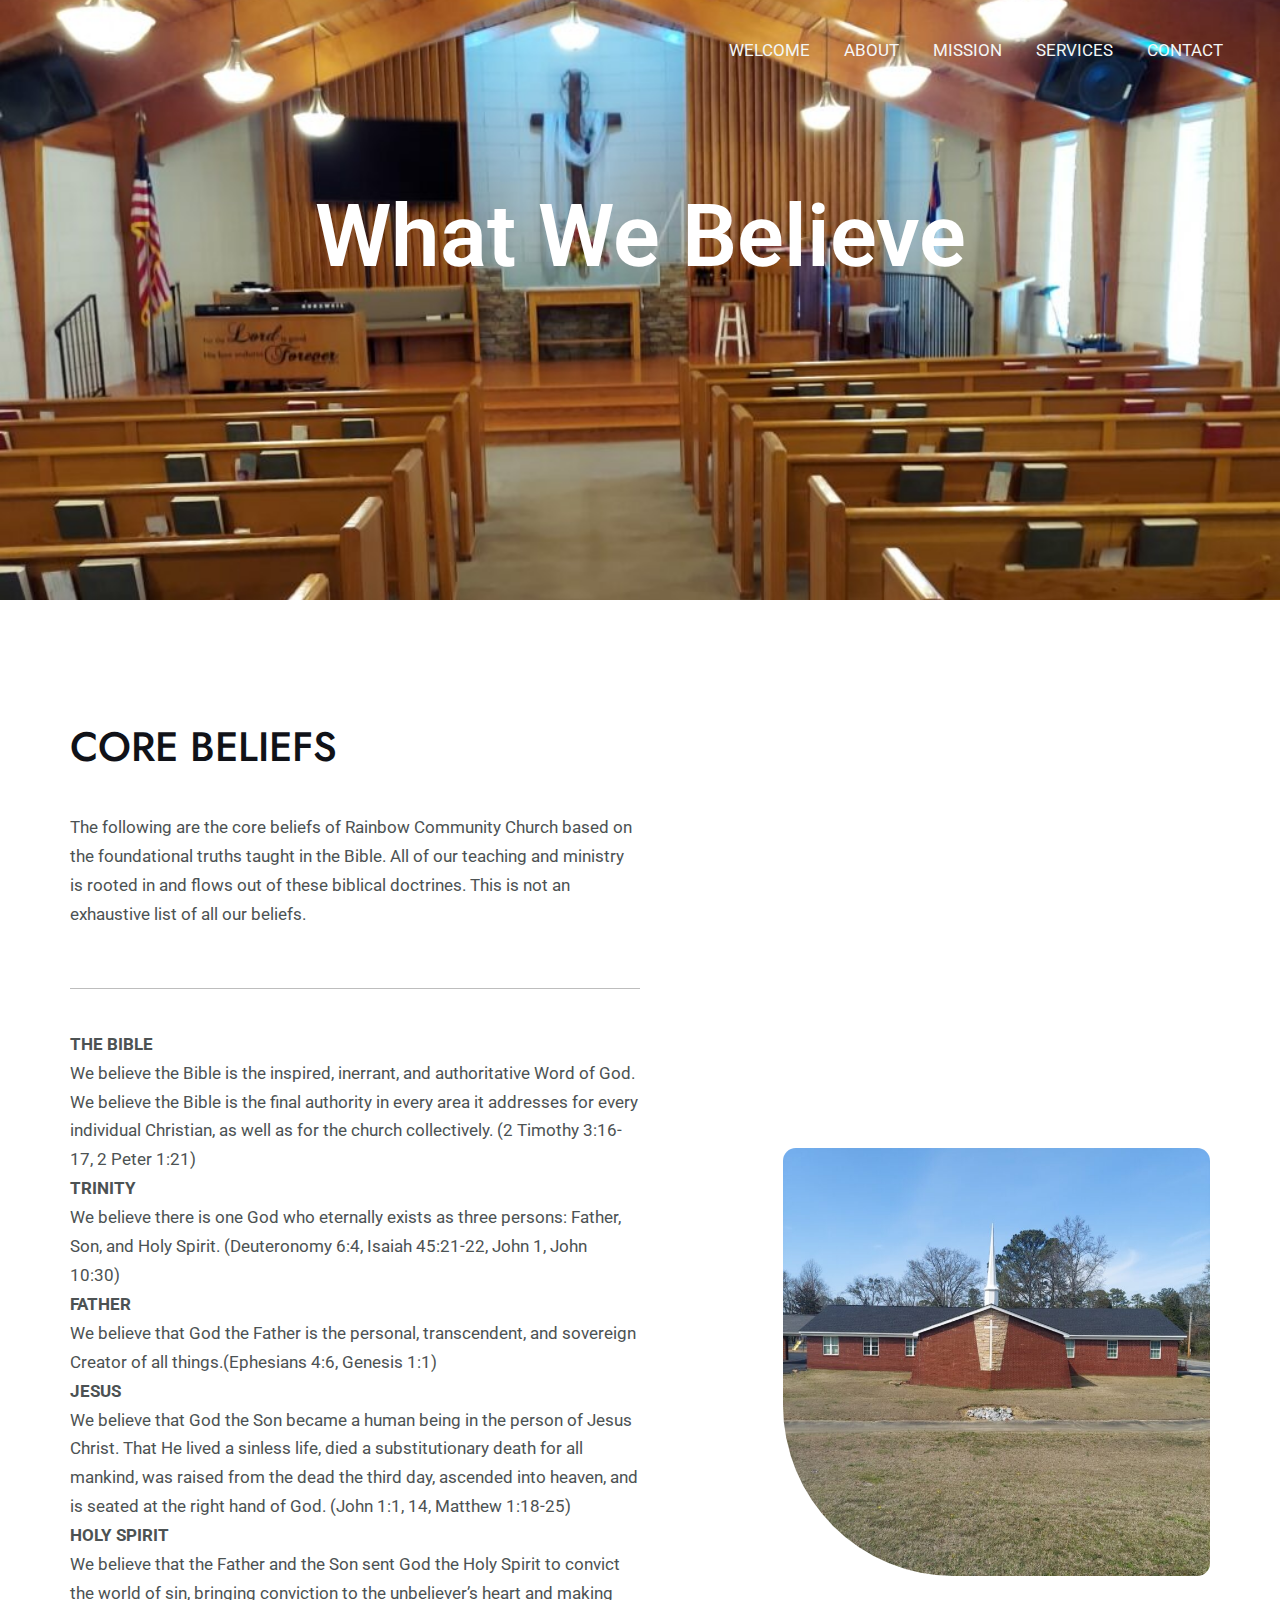
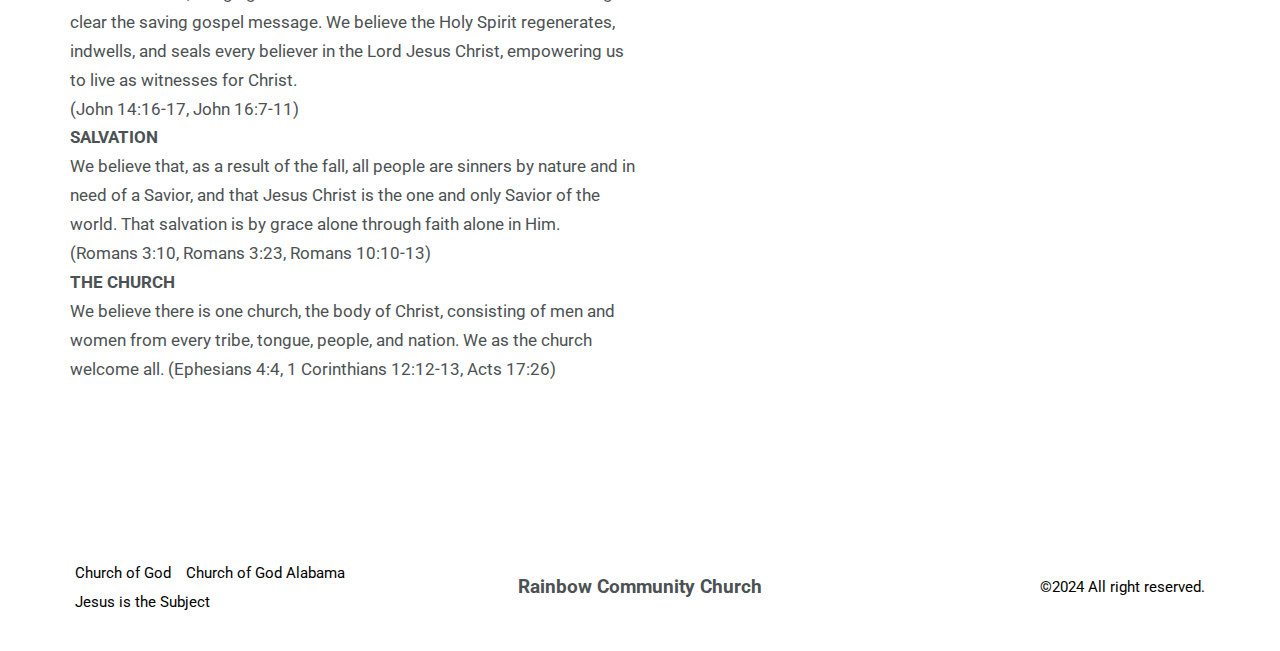
==== commit 67bbbb4f: "Updated" ====
--- a/about/index.html
+++ b/about/index.html
@@ -10,12 +10,12 @@
 <link rel="alternate" type="application/rss+xml" title="Rainbow Community Church &raquo; Feed" href="/feed/">
 <link rel="alternate" type="application/rss+xml" title="Rainbow Community Church &raquo; Comments Feed" href="/comments/feed/">
 <script>
-window._wpemojiSettings = {"baseUrl":"https:\/\/s.w.org\/images\/core\/emoji\/14.0.0\/72x72\/","ext":".png","svgUrl":"https:\/\/s.w.org\/images\/core\/emoji\/14.0.0\/svg\/","svgExt":".svg","source":{"concatemoji":"\/wp-includes\/js\/wp-emoji-release.min.js?ver=6.4.3"}};
+window._wpemojiSettings = {"baseUrl":"https:\/\/s.w.org\/images\/core\/emoji\/15.0.3\/72x72\/","ext":".png","svgUrl":"https:\/\/s.w.org\/images\/core\/emoji\/15.0.3\/svg\/","svgExt":".svg","source":{"concatemoji":"\/wp-includes\/js\/wp-emoji-release.min.js?ver=6.5.3"}};
 /*! This file is auto-generated */
-!function(i,n){var o,s,e;function c(e){try{var t={supportTests:e,timestamp:(new Date).valueOf()};sessionStorage.setItem(o,JSON.stringify(t))}catch(e){}}function p(e,t,n){e.clearRect(0,0,e.canvas.width,e.canvas.height),e.fillText(t,0,0);var t=new Uint32Array(e.getImageData(0,0,e.canvas.width,e.canvas.height).data),r=(e.clearRect(0,0,e.canvas.width,e.canvas.height),e.fillText(n,0,0),new Uint32Array(e.getImageData(0,0,e.canvas.width,e.canvas.height).data));return t.every(function(e,t){return e===r[t]})}function u(e,t,n){switch(t){case"flag":return n(e,"🏳️‍⚧️","🏳️​⚧️")?!1:!n(e,"🇺🇳","🇺​🇳")&&!n(e,"🏴󠁧󠁢󠁥󠁮󠁧󠁿","🏴​󠁧​󠁢​󠁥​󠁮​󠁧​󠁿");case"emoji":return!n(e,"🫱🏻‍🫲🏿","🫱🏻​🫲🏿")}return!1}function f(e,t,n){var r="undefined"!=typeof WorkerGlobalScope&&self instanceof WorkerGlobalScope?new OffscreenCanvas(300,150):i.createElement("canvas"),a=r.getContext("2d",{willReadFrequently:!0}),o=(a.textBaseline="top",a.font="600 32px Arial",{});return e.forEach(function(e){o[e]=t(a,e,n)}),o}function t(e){var t=i.createElement("script");t.src=e,t.defer=!0,i.head.appendChild(t)}"undefined"!=typeof Promise&&(o="wpEmojiSettingsSupports",s=["flag","emoji"],n.supports={everything:!0,everythingExceptFlag:!0},e=new Promise(function(e){i.addEventListener("DOMContentLoaded",e,{once:!0})}),new Promise(function(t){var n=function(){try{var e=JSON.parse(sessionStorage.getItem(o));if("object"==typeof e&&"number"==typeof e.timestamp&&(new Date).valueOf()<e.timestamp+604800&&"object"==typeof e.supportTests)return e.supportTests}catch(e){}return null}();if(!n){if("undefined"!=typeof Worker&&"undefined"!=typeof OffscreenCanvas&&"undefined"!=typeof URL&&URL.createObjectURL&&"undefined"!=typeof Blob)try{var e="postMessage("+f.toString()+"("+[JSON.stringify(s),u.toString(),p.toString()].join(",")+"));",r=new Blob([e],{type:"text/javascript"}),a=new Worker(URL.createObjectURL(r),{name:"wpTestEmojiSupports"});return void(a.onmessage=function(e){c(n=e.data),a.terminate(),t(n)})}catch(e){}c(n=f(s,u,p))}t(n)}).then(function(e){for(var t in e)n.supports[t]=e[t],n.supports.everything=n.supports.everything&&n.supports[t],"flag"!==t&&(n.supports.everythingExceptFlag=n.supports.everythingExceptFlag&&n.supports[t]);n.supports.everythingExceptFlag=n.supports.everythingExceptFlag&&!n.supports.flag,n.DOMReady=!1,n.readyCallback=function(){n.DOMReady=!0}}).then(function(){return e}).then(function(){var e;n.supports.everything||(n.readyCallback(),(e=n.source||{}).concatemoji?t(e.concatemoji):e.wpemoji&&e.twemoji&&(t(e.twemoji),t(e.wpemoji)))}))}((window,document),window._wpemojiSettings);
+!function(i,n){var o,s,e;function c(e){try{var t={supportTests:e,timestamp:(new Date).valueOf()};sessionStorage.setItem(o,JSON.stringify(t))}catch(e){}}function p(e,t,n){e.clearRect(0,0,e.canvas.width,e.canvas.height),e.fillText(t,0,0);var t=new Uint32Array(e.getImageData(0,0,e.canvas.width,e.canvas.height).data),r=(e.clearRect(0,0,e.canvas.width,e.canvas.height),e.fillText(n,0,0),new Uint32Array(e.getImageData(0,0,e.canvas.width,e.canvas.height).data));return t.every(function(e,t){return e===r[t]})}function u(e,t,n){switch(t){case"flag":return n(e,"🏳️‍⚧️","🏳️​⚧️")?!1:!n(e,"🇺🇳","🇺​🇳")&&!n(e,"🏴󠁧󠁢󠁥󠁮󠁧󠁿","🏴​󠁧​󠁢​󠁥​󠁮​󠁧​󠁿");case"emoji":return!n(e,"🐦‍⬛","🐦​⬛")}return!1}function f(e,t,n){var r="undefined"!=typeof WorkerGlobalScope&&self instanceof WorkerGlobalScope?new OffscreenCanvas(300,150):i.createElement("canvas"),a=r.getContext("2d",{willReadFrequently:!0}),o=(a.textBaseline="top",a.font="600 32px Arial",{});return e.forEach(function(e){o[e]=t(a,e,n)}),o}function t(e){var t=i.createElement("script");t.src=e,t.defer=!0,i.head.appendChild(t)}"undefined"!=typeof Promise&&(o="wpEmojiSettingsSupports",s=["flag","emoji"],n.supports={everything:!0,everythingExceptFlag:!0},e=new Promise(function(e){i.addEventListener("DOMContentLoaded",e,{once:!0})}),new Promise(function(t){var n=function(){try{var e=JSON.parse(sessionStorage.getItem(o));if("object"==typeof e&&"number"==typeof e.timestamp&&(new Date).valueOf()<e.timestamp+604800&&"object"==typeof e.supportTests)return e.supportTests}catch(e){}return null}();if(!n){if("undefined"!=typeof Worker&&"undefined"!=typeof OffscreenCanvas&&"undefined"!=typeof URL&&URL.createObjectURL&&"undefined"!=typeof Blob)try{var e="postMessage("+f.toString()+"("+[JSON.stringify(s),u.toString(),p.toString()].join(",")+"));",r=new Blob([e],{type:"text/javascript"}),a=new Worker(URL.createObjectURL(r),{name:"wpTestEmojiSupports"});return void(a.onmessage=function(e){c(n=e.data),a.terminate(),t(n)})}catch(e){}c(n=f(s,u,p))}t(n)}).then(function(e){for(var t in e)n.supports[t]=e[t],n.supports.everything=n.supports.everything&&n.supports[t],"flag"!==t&&(n.supports.everythingExceptFlag=n.supports.everythingExceptFlag&&n.supports[t]);n.supports.everythingExceptFlag=n.supports.everythingExceptFlag&&!n.supports.flag,n.DOMReady=!1,n.readyCallback=function(){n.DOMReady=!0}}).then(function(){return e}).then(function(){var e;n.supports.everything||(n.readyCallback(),(e=n.source||{}).concatemoji?t(e.concatemoji):e.wpemoji&&e.twemoji&&(t(e.twemoji),t(e.wpemoji)))}))}((window,document),window._wpemojiSettings);
 </script>
 <link rel="stylesheet" id="astra-theme-css-css" href="/wp-content/themes/astra/assets/css/minified/main.min.css?ver=4.6.5" media="all">
-<style id="astra-theme-css-inline-css">:root{--ast-container-default-xlg-padding:6.67em;--ast-container-default-lg-padding:5.67em;--ast-container-default-slg-padding:4.34em;--ast-container-default-md-padding:3.34em;--ast-container-default-sm-padding:6.67em;--ast-container-default-xs-padding:2.4em;--ast-container-default-xxs-padding:1.4em;--ast-code-block-background:#EEEEEE;--ast-comment-inputs-background:#FAFAFA;--ast-normal-container-width:1200px;--ast-narrow-container-width:750px;--ast-blog-title-font-weight:normal;--ast-blog-meta-weight:inherit;}html{font-size:106.25%;}a,.page-title{color:var(--ast-global-color-3);}a:hover,a:focus{color:var(--ast-global-color-0);}body,button,input,select,textarea,.ast-button,.ast-custom-button{font-family:'Roboto',sans-serif;font-weight:400;font-size:17px;font-size:1rem;line-height:var(--ast-body-line-height,1.7em);}blockquote{color:var(--ast-global-color-3);}p,.entry-content p{margin-bottom:0em;}h1,.entry-content h1,h2,.entry-content h2,h3,.entry-content h3,h4,.entry-content h4,h5,.entry-content h5,h6,.entry-content h6,.site-title,.site-title a{font-family:'Jost',sans-serif;font-weight:500;}.ast-site-identity .site-title a{color:var(--ast-global-color-5);}.site-title{font-size:35px;font-size:2.0588235294118rem;display:none;}header .custom-logo-link img{max-width:96px;}.astra-logo-svg{width:96px;}.site-header .site-description{font-size:15px;font-size:0.88235294117647rem;display:none;}.entry-title{font-size:30px;font-size:1.7647058823529rem;}.archive .ast-article-post .ast-article-inner,.blog .ast-article-post .ast-article-inner,.archive .ast-article-post .ast-article-inner:hover,.blog .ast-article-post .ast-article-inner:hover{overflow:hidden;}h1,.entry-content h1{font-size:87px;font-size:5.1176470588235rem;font-weight:normal;font-family:'Jost',sans-serif;}h2,.entry-content h2{font-size:41px;font-size:2.4117647058824rem;font-weight:500;font-family:'Jost',sans-serif;}h3,.entry-content h3{font-size:28px;font-size:1.6470588235294rem;font-weight:600;font-family:'Jost',sans-serif;}h4,.entry-content h4{font-size:24px;font-size:1.4117647058824rem;line-height:1.25em;font-weight:600;font-family:'Jost',sans-serif;}h5,.entry-content h5{font-size:18px;font-size:1.0588235294118rem;font-weight:500;font-family:'Jost',sans-serif;}h6,.entry-content h6{font-size:15px;font-size:0.88235294117647rem;font-weight:500;font-family:'Jost',sans-serif;}::selection{background-color:var(--ast-global-color-0);color:#000000;}body,h1,.entry-title a,.entry-content h1,h2,.entry-content h2,h3,.entry-content h3,h4,.entry-content h4,h5,.entry-content h5,h6,.entry-content h6{color:var(--ast-global-color-3);}.tagcloud a:hover,.tagcloud a:focus,.tagcloud a.current-item{color:#ffffff;border-color:var(--ast-global-color-3);background-color:var(--ast-global-color-3);}input:focus,input[type="text"]:focus,input[type="email"]:focus,input[type="url"]:focus,input[type="password"]:focus,input[type="reset"]:focus,input[type="search"]:focus,textarea:focus{border-color:var(--ast-global-color-3);}input[type="radio"]:checked,input[type=reset],input[type="checkbox"]:checked,input[type="checkbox"]:hover:checked,input[type="checkbox"]:focus:checked,input[type=range]::-webkit-slider-thumb{border-color:var(--ast-global-color-3);background-color:var(--ast-global-color-3);box-shadow:none;}.site-footer a:hover + .post-count,.site-footer a:focus + .post-count{background:var(--ast-global-color-3);border-color:var(--ast-global-color-3);}.single .nav-links .nav-previous,.single .nav-links .nav-next{color:var(--ast-global-color-3);}.entry-meta,.entry-meta *{line-height:1.45;color:var(--ast-global-color-3);}.entry-meta a:not(.ast-button):hover,.entry-meta a:not(.ast-button):hover *,.entry-meta a:not(.ast-button):focus,.entry-meta a:not(.ast-button):focus *,.page-links > .page-link,.page-links .page-link:hover,.post-navigation a:hover{color:var(--ast-global-color-0);}#cat option,.secondary .calendar_wrap thead a,.secondary .calendar_wrap thead a:visited{color:var(--ast-global-color-3);}.secondary .calendar_wrap #today,.ast-progress-val span{background:var(--ast-global-color-3);}.secondary a:hover + .post-count,.secondary a:focus + .post-count{background:var(--ast-global-color-3);border-color:var(--ast-global-color-3);}.calendar_wrap #today > a{color:#ffffff;}.page-links .page-link,.single .post-navigation a{color:var(--ast-global-color-3);}.ast-search-menu-icon .search-form button.search-submit{padding:0 4px;}.ast-search-menu-icon form.search-form{padding-right:0;}.ast-search-menu-icon.slide-search input.search-field{width:0;}.ast-header-search .ast-search-menu-icon.ast-dropdown-active .search-form,.ast-header-search .ast-search-menu-icon.ast-dropdown-active .search-field:focus{transition:all 0.2s;}.search-form input.search-field:focus{outline:none;}.astra-logo-svg:not(.sticky-custom-logo .astra-logo-svg,.transparent-custom-logo .astra-logo-svg,.advanced-header-logo .astra-logo-svg){height:60px;}.ast-archive-title{color:var(--ast-global-color-2);}.wp-block-latest-posts > li > a{color:var(--ast-global-color-2);}.widget-title,.widget .wp-block-heading{font-size:24px;font-size:1.4117647058824rem;color:var(--ast-global-color-2);}.ast-search-menu-icon.slide-search a:focus-visible:focus-visible,.astra-search-icon:focus-visible,#close:focus-visible,a:focus-visible,.ast-menu-toggle:focus-visible,.site .skip-link:focus-visible,.wp-block-loginout input:focus-visible,.wp-block-search.wp-block-search__button-inside .wp-block-search__inside-wrapper,.ast-header-navigation-arrow:focus-visible,.woocommerce .wc-proceed-to-checkout > .checkout-button:focus-visible,.woocommerce .woocommerce-MyAccount-navigation ul li a:focus-visible,.ast-orders-table__row .ast-orders-table__cell:focus-visible,.woocommerce .woocommerce-order-details .order-again > .button:focus-visible,.woocommerce .woocommerce-message a.button.wc-forward:focus-visible,.woocommerce #minus_qty:focus-visible,.woocommerce #plus_qty:focus-visible,a#ast-apply-coupon:focus-visible,.woocommerce .woocommerce-info a:focus-visible,.woocommerce .astra-shop-summary-wrap a:focus-visible,.woocommerce a.wc-forward:focus-visible,#ast-apply-coupon:focus-visible,.woocommerce-js .woocommerce-mini-cart-item a.remove:focus-visible,#close:focus-visible,.button.search-submit:focus-visible,#search_submit:focus,.normal-search:focus-visible{outline-style:dotted;outline-color:inherit;outline-width:thin;}input:focus,input[type="text"]:focus,input[type="email"]:focus,input[type="url"]:focus,input[type="password"]:focus,input[type="reset"]:focus,input[type="search"]:focus,input[type="number"]:focus,textarea:focus,.wp-block-search__input:focus,[data-section="section-header-mobile-trigger"] .ast-button-wrap .ast-mobile-menu-trigger-minimal:focus,.ast-mobile-popup-drawer.active .menu-toggle-close:focus,.woocommerce-ordering select.orderby:focus,#ast-scroll-top:focus,#coupon_code:focus,.woocommerce-page #comment:focus,.woocommerce #reviews #respond input#submit:focus,.woocommerce a.add_to_cart_button:focus,.woocommerce .button.single_add_to_cart_button:focus,.woocommerce .woocommerce-cart-form button:focus,.woocommerce .woocommerce-cart-form__cart-item .quantity .qty:focus,.woocommerce .woocommerce-billing-fields .woocommerce-billing-fields__field-wrapper .woocommerce-input-wrapper > .input-text:focus,.woocommerce #order_comments:focus,.woocommerce #place_order:focus,.woocommerce .woocommerce-address-fields .woocommerce-address-fields__field-wrapper .woocommerce-input-wrapper > .input-text:focus,.woocommerce .woocommerce-MyAccount-content form button:focus,.woocommerce .woocommerce-MyAccount-content .woocommerce-EditAccountForm .woocommerce-form-row .woocommerce-Input.input-text:focus,.woocommerce .ast-woocommerce-container .woocommerce-pagination ul.page-numbers li a:focus,body #content .woocommerce form .form-row .select2-container--default .select2-selection--single:focus,#ast-coupon-code:focus,.woocommerce.woocommerce-js .quantity input[type=number]:focus,.woocommerce-js .woocommerce-mini-cart-item .quantity input[type=number]:focus,.woocommerce p#ast-coupon-trigger:focus{border-style:dotted;border-color:inherit;border-width:thin;}input{outline:none;}body .ast-oembed-container *{position:absolute;top:0;width:100%;height:100%;left:0;}body .wp-block-embed-pocket-casts .ast-oembed-container *{position:unset;}.ast-single-post-featured-section + article {margin-top: 2em;}.site-content .ast-single-post-featured-section img {width: 100%;overflow: hidden;object-fit: cover;}.site > .ast-single-related-posts-container {margin-top: 0;}@media (min-width: 922px) {.ast-desktop .ast-container--narrow {max-width: var(--ast-narrow-container-width);margin: 0 auto;}}.ast-page-builder-template .hentry {margin: 0;}.ast-page-builder-template .site-content > .ast-container {max-width: 100%;padding: 0;}.ast-page-builder-template .site .site-content #primary {padding: 0;margin: 0;}.ast-page-builder-template .no-results {text-align: center;margin: 4em auto;}.ast-page-builder-template .ast-pagination {padding: 2em;}.ast-page-builder-template .entry-header.ast-no-title.ast-no-thumbnail {margin-top: 0;}.ast-page-builder-template .entry-header.ast-header-without-markup {margin-top: 0;margin-bottom: 0;}.ast-page-builder-template .entry-header.ast-no-title.ast-no-meta {margin-bottom: 0;}.ast-page-builder-template.single .post-navigation {padding-bottom: 2em;}.ast-page-builder-template.single-post .site-content > .ast-container {max-width: 100%;}.ast-page-builder-template .entry-header {margin-top: 4em;margin-left: auto;margin-right: auto;padding-left: 20px;padding-right: 20px;}.single.ast-page-builder-template .entry-header {padding-left: 20px;padding-right: 20px;}.ast-page-builder-template .ast-archive-description {margin: 4em auto 0;padding-left: 20px;padding-right: 20px;}@media (max-width:921px){#ast-desktop-header{display:none;}}@media (min-width:922px){#ast-mobile-header{display:none;}}.wp-block-buttons.aligncenter{justify-content:center;}@media (max-width:921px){.ast-theme-transparent-header #primary,.ast-theme-transparent-header #secondary{padding:0;}}@media (max-width:921px){.ast-plain-container.ast-no-sidebar #primary{padding:0;}}.ast-plain-container.ast-no-sidebar #primary{margin-top:0;margin-bottom:0;}.wp-block-button.is-style-outline .wp-block-button__link{border-color:var(--ast-global-color-0);}div.wp-block-button.is-style-outline > .wp-block-button__link:not(.has-text-color),div.wp-block-button.wp-block-button__link.is-style-outline:not(.has-text-color){color:var(--ast-global-color-0);}.wp-block-button.is-style-outline .wp-block-button__link:hover,.wp-block-buttons .wp-block-button.is-style-outline .wp-block-button__link:focus,.wp-block-buttons .wp-block-button.is-style-outline > .wp-block-button__link:not(.has-text-color):hover,.wp-block-buttons .wp-block-button.wp-block-button__link.is-style-outline:not(.has-text-color):hover{color:var(--ast-global-color-5);background-color:var(--ast-global-color-1);border-color:var(--ast-global-color-1);}.post-page-numbers.current .page-link,.ast-pagination .page-numbers.current{color:#000000;border-color:var(--ast-global-color-0);background-color:var(--ast-global-color-0);}.wp-block-button.is-style-outline .wp-block-button__link.wp-element-button,.ast-outline-button{border-color:var(--ast-global-color-0);font-family:inherit;font-weight:400;font-size:16px;font-size:0.94117647058824rem;line-height:1em;border-top-left-radius:0px;border-top-right-radius:0px;border-bottom-right-radius:0px;border-bottom-left-radius:0px;}.wp-block-buttons .wp-block-button.is-style-outline > .wp-block-button__link:not(.has-text-color),.wp-block-buttons .wp-block-button.wp-block-button__link.is-style-outline:not(.has-text-color),.ast-outline-button{color:var(--ast-global-color-0);}.wp-block-button.is-style-outline .wp-block-button__link:hover,.wp-block-buttons .wp-block-button.is-style-outline .wp-block-button__link:focus,.wp-block-buttons .wp-block-button.is-style-outline > .wp-block-button__link:not(.has-text-color):hover,.wp-block-buttons .wp-block-button.wp-block-button__link.is-style-outline:not(.has-text-color):hover,.ast-outline-button:hover,.ast-outline-button:focus,.wp-block-uagb-buttons-child .uagb-buttons-repeater.ast-outline-button:hover,.wp-block-uagb-buttons-child .uagb-buttons-repeater.ast-outline-button:focus{color:var(--ast-global-color-5);background-color:var(--ast-global-color-1);border-color:var(--ast-global-color-1);}.wp-block-button .wp-block-button__link.wp-element-button.is-style-outline:not(.has-background),.wp-block-button.is-style-outline>.wp-block-button__link.wp-element-button:not(.has-background),.ast-outline-button{background-color:var(--ast-global-color-0);}@media (max-width:921px){.wp-block-button.is-style-outline .wp-block-button__link.wp-element-button,.ast-outline-button{font-size:16px;font-size:0.94117647058824rem;}}@media (max-width:544px){.wp-block-button.is-style-outline .wp-block-button__link.wp-element-button,.ast-outline-button{font-size:15px;font-size:0.88235294117647rem;}}.entry-content[ast-blocks-layout] > figure{margin-bottom:1em;}h1.widget-title{font-weight:normal;}h2.widget-title{font-weight:500;}h3.widget-title{font-weight:600;}@media (max-width:921px){.ast-separate-container #primary,.ast-separate-container #secondary{padding:1.5em 0;}#primary,#secondary{padding:1.5em 0;margin:0;}.ast-left-sidebar #content > .ast-container{display:flex;flex-direction:column-reverse;width:100%;}.ast-separate-container .ast-article-post,.ast-separate-container .ast-article-single{padding:1.5em 2.14em;}.ast-author-box img.avatar{margin:20px 0 0 0;}}@media (min-width:922px){.ast-separate-container.ast-right-sidebar #primary,.ast-separate-container.ast-left-sidebar #primary{border:0;}.search-no-results.ast-separate-container #primary{margin-bottom:4em;}}.elementor-button-wrapper .elementor-button{border-style:solid;text-decoration:none;border-top-width:0;border-right-width:0;border-left-width:0;border-bottom-width:0;}body .elementor-button.elementor-size-sm,body .elementor-button.elementor-size-xs,body .elementor-button.elementor-size-md,body .elementor-button.elementor-size-lg,body .elementor-button.elementor-size-xl,body .elementor-button{border-top-left-radius:0px;border-top-right-radius:0px;border-bottom-right-radius:0px;border-bottom-left-radius:0px;padding-top:15px;padding-right:40px;padding-bottom:15px;padding-left:40px;}@media (max-width:921px){.elementor-button-wrapper .elementor-button.elementor-size-sm,.elementor-button-wrapper .elementor-button.elementor-size-xs,.elementor-button-wrapper .elementor-button.elementor-size-md,.elementor-button-wrapper .elementor-button.elementor-size-lg,.elementor-button-wrapper .elementor-button.elementor-size-xl,.elementor-button-wrapper .elementor-button{padding-top:16px;padding-right:32px;padding-bottom:16px;padding-left:32px;}}@media (max-width:544px){.elementor-button-wrapper .elementor-button.elementor-size-sm,.elementor-button-wrapper .elementor-button.elementor-size-xs,.elementor-button-wrapper .elementor-button.elementor-size-md,.elementor-button-wrapper .elementor-button.elementor-size-lg,.elementor-button-wrapper .elementor-button.elementor-size-xl,.elementor-button-wrapper .elementor-button{padding-top:15px;padding-right:28px;padding-bottom:15px;padding-left:28px;}}.elementor-button-wrapper .elementor-button{border-color:var(--ast-global-color-0);background-color:var(--ast-global-color-0);}.elementor-button-wrapper .elementor-button:hover,.elementor-button-wrapper .elementor-button:focus{color:var(--ast-global-color-5);background-color:var(--ast-global-color-1);border-color:var(--ast-global-color-1);}.wp-block-button .wp-block-button__link ,.elementor-button-wrapper .elementor-button,.elementor-button-wrapper .elementor-button:visited{color:var(--ast-global-color-5);}.elementor-button-wrapper .elementor-button{font-weight:400;font-size:16px;font-size:0.94117647058824rem;line-height:1em;text-transform:none;letter-spacing:3px;}body .elementor-button.elementor-size-sm,body .elementor-button.elementor-size-xs,body .elementor-button.elementor-size-md,body .elementor-button.elementor-size-lg,body .elementor-button.elementor-size-xl,body .elementor-button{font-size:16px;font-size:0.94117647058824rem;}.wp-block-button .wp-block-button__link:hover,.wp-block-button .wp-block-button__link:focus{color:var(--ast-global-color-5);background-color:var(--ast-global-color-1);border-color:var(--ast-global-color-1);}.elementor-widget-heading h4.elementor-heading-title{line-height:1.25em;}.wp-block-button .wp-block-button__link,.wp-block-search .wp-block-search__button,body .wp-block-file .wp-block-file__button{border-color:var(--ast-global-color-0);background-color:var(--ast-global-color-0);color:var(--ast-global-color-5);font-family:inherit;font-weight:400;line-height:1em;text-transform:none;letter-spacing:3px;font-size:16px;font-size:0.94117647058824rem;border-top-left-radius:0px;border-top-right-radius:0px;border-bottom-right-radius:0px;border-bottom-left-radius:0px;padding-top:15px;padding-right:40px;padding-bottom:15px;padding-left:40px;}@media (max-width:921px){.wp-block-button .wp-block-button__link,.wp-block-search .wp-block-search__button,body .wp-block-file .wp-block-file__button{font-size:16px;font-size:0.94117647058824rem;padding-top:16px;padding-right:32px;padding-bottom:16px;padding-left:32px;}}@media (max-width:544px){.wp-block-button .wp-block-button__link,.wp-block-search .wp-block-search__button,body .wp-block-file .wp-block-file__button{font-size:15px;font-size:0.88235294117647rem;padding-top:15px;padding-right:28px;padding-bottom:15px;padding-left:28px;}}.menu-toggle,button,.ast-button,.ast-custom-button,.button,input#submit,input[type="button"],input[type="submit"],input[type="reset"],form[CLASS*="wp-block-search__"].wp-block-search .wp-block-search__inside-wrapper .wp-block-search__button,body .wp-block-file .wp-block-file__button,.woocommerce-js a.button,.woocommerce button.button,.woocommerce .woocommerce-message a.button,.woocommerce #respond input#submit.alt,.woocommerce input.button.alt,.woocommerce input.button,.woocommerce input.button:disabled,.woocommerce input.button:disabled[disabled],.woocommerce input.button:disabled:hover,.woocommerce input.button:disabled[disabled]:hover,.woocommerce #respond input#submit,.woocommerce button.button.alt.disabled,.wc-block-grid__products .wc-block-grid__product .wp-block-button__link,.wc-block-grid__product-onsale,[CLASS*="wc-block"] button,.woocommerce-js .astra-cart-drawer .astra-cart-drawer-content .woocommerce-mini-cart__buttons .button:not(.checkout):not(.ast-continue-shopping),.woocommerce-js .astra-cart-drawer .astra-cart-drawer-content .woocommerce-mini-cart__buttons a.checkout,.woocommerce button.button.alt.disabled.wc-variation-selection-needed,[CLASS*="wc-block"] .wc-block-components-button{border-style:solid;border-top-width:0;border-right-width:0;border-left-width:0;border-bottom-width:0;color:var(--ast-global-color-5);border-color:var(--ast-global-color-0);background-color:var(--ast-global-color-0);padding-top:15px;padding-right:40px;padding-bottom:15px;padding-left:40px;font-family:inherit;font-weight:400;font-size:16px;font-size:0.94117647058824rem;line-height:1em;text-transform:none;letter-spacing:3px;border-top-left-radius:0px;border-top-right-radius:0px;border-bottom-right-radius:0px;border-bottom-left-radius:0px;}button:focus,.menu-toggle:hover,button:hover,.ast-button:hover,.ast-custom-button:hover .button:hover,.ast-custom-button:hover ,input[type=reset]:hover,input[type=reset]:focus,input#submit:hover,input#submit:focus,input[type="button"]:hover,input[type="button"]:focus,input[type="submit"]:hover,input[type="submit"]:focus,form[CLASS*="wp-block-search__"].wp-block-search .wp-block-search__inside-wrapper .wp-block-search__button:hover,form[CLASS*="wp-block-search__"].wp-block-search .wp-block-search__inside-wrapper .wp-block-search__button:focus,body .wp-block-file .wp-block-file__button:hover,body .wp-block-file .wp-block-file__button:focus,.woocommerce-js a.button:hover,.woocommerce button.button:hover,.woocommerce .woocommerce-message a.button:hover,.woocommerce #respond input#submit:hover,.woocommerce #respond input#submit.alt:hover,.woocommerce input.button.alt:hover,.woocommerce input.button:hover,.woocommerce button.button.alt.disabled:hover,.wc-block-grid__products .wc-block-grid__product .wp-block-button__link:hover,[CLASS*="wc-block"] button:hover,.woocommerce-js .astra-cart-drawer .astra-cart-drawer-content .woocommerce-mini-cart__buttons .button:not(.checkout):not(.ast-continue-shopping):hover,.woocommerce-js .astra-cart-drawer .astra-cart-drawer-content .woocommerce-mini-cart__buttons a.checkout:hover,.woocommerce button.button.alt.disabled.wc-variation-selection-needed:hover,[CLASS*="wc-block"] .wc-block-components-button:hover,[CLASS*="wc-block"] .wc-block-components-button:focus{color:var(--ast-global-color-5);background-color:var(--ast-global-color-1);border-color:var(--ast-global-color-1);}@media (max-width:921px){.menu-toggle,button,.ast-button,.ast-custom-button,.button,input#submit,input[type="button"],input[type="submit"],input[type="reset"],form[CLASS*="wp-block-search__"].wp-block-search .wp-block-search__inside-wrapper .wp-block-search__button,body .wp-block-file .wp-block-file__button,.woocommerce-js a.button,.woocommerce button.button,.woocommerce .woocommerce-message a.button,.woocommerce #respond input#submit.alt,.woocommerce input.button.alt,.woocommerce input.button,.woocommerce input.button:disabled,.woocommerce input.button:disabled[disabled],.woocommerce input.button:disabled:hover,.woocommerce input.button:disabled[disabled]:hover,.woocommerce #respond input#submit,.woocommerce button.button.alt.disabled,.wc-block-grid__products .wc-block-grid__product .wp-block-button__link,.wc-block-grid__product-onsale,[CLASS*="wc-block"] button,.woocommerce-js .astra-cart-drawer .astra-cart-drawer-content .woocommerce-mini-cart__buttons .button:not(.checkout):not(.ast-continue-shopping),.woocommerce-js .astra-cart-drawer .astra-cart-drawer-content .woocommerce-mini-cart__buttons a.checkout,.woocommerce button.button.alt.disabled.wc-variation-selection-needed,[CLASS*="wc-block"] .wc-block-components-button{padding-top:16px;padding-right:32px;padding-bottom:16px;padding-left:32px;font-size:16px;font-size:0.94117647058824rem;}}@media (max-width:544px){.menu-toggle,button,.ast-button,.ast-custom-button,.button,input#submit,input[type="button"],input[type="submit"],input[type="reset"],form[CLASS*="wp-block-search__"].wp-block-search .wp-block-search__inside-wrapper .wp-block-search__button,body .wp-block-file .wp-block-file__button,.woocommerce-js a.button,.woocommerce button.button,.woocommerce .woocommerce-message a.button,.woocommerce #respond input#submit.alt,.woocommerce input.button.alt,.woocommerce input.button,.woocommerce input.button:disabled,.woocommerce input.button:disabled[disabled],.woocommerce input.button:disabled:hover,.woocommerce input.button:disabled[disabled]:hover,.woocommerce #respond input#submit,.woocommerce button.button.alt.disabled,.wc-block-grid__products .wc-block-grid__product .wp-block-button__link,.wc-block-grid__product-onsale,[CLASS*="wc-block"] button,.woocommerce-js .astra-cart-drawer .astra-cart-drawer-content .woocommerce-mini-cart__buttons .button:not(.checkout):not(.ast-continue-shopping),.woocommerce-js .astra-cart-drawer .astra-cart-drawer-content .woocommerce-mini-cart__buttons a.checkout,.woocommerce button.button.alt.disabled.wc-variation-selection-needed,[CLASS*="wc-block"] .wc-block-components-button{padding-top:15px;padding-right:28px;padding-bottom:15px;padding-left:28px;font-size:15px;font-size:0.88235294117647rem;}}@media (max-width:921px){.menu-toggle,button,.ast-button,.button,input#submit,input[type="button"],input[type="submit"],input[type="reset"]{font-size:16px;font-size:0.94117647058824rem;}.ast-mobile-header-stack .main-header-bar .ast-search-menu-icon{display:inline-block;}.ast-header-break-point.ast-header-custom-item-outside .ast-mobile-header-stack .main-header-bar .ast-search-icon{margin:0;}.ast-comment-avatar-wrap img{max-width:2.5em;}.ast-comment-meta{padding:0 1.8888em 1.3333em;}.ast-separate-container .ast-comment-list li.depth-1{padding:1.5em 2.14em;}.ast-separate-container .comment-respond{padding:2em 2.14em;}}@media (min-width:544px){.ast-container{max-width:100%;}}@media (max-width:544px){.ast-separate-container .ast-article-post,.ast-separate-container .ast-article-single,.ast-separate-container .comments-title,.ast-separate-container .ast-archive-description{padding:1.5em 1em;}.ast-separate-container #content .ast-container{padding-left:0.54em;padding-right:0.54em;}.ast-separate-container .ast-comment-list .bypostauthor{padding:.5em;}.ast-search-menu-icon.ast-dropdown-active .search-field{width:170px;}.menu-toggle,button,.ast-button,.button,input#submit,input[type="button"],input[type="submit"],input[type="reset"]{font-size:15px;font-size:0.88235294117647rem;}}body,.ast-separate-container{background-color:var(--ast-global-color-5);;background-image:none;;}@media (max-width:921px){.widget-title{font-size:22px;font-size:1.375rem;}body,button,input,select,textarea,.ast-button,.ast-custom-button{font-size:16px;font-size:0.94117647058824rem;}#secondary,#secondary button,#secondary input,#secondary select,#secondary textarea{font-size:16px;font-size:0.94117647058824rem;}.site-title{display:none;}.site-header .site-description{display:none;}h1,.entry-content h1{font-size:30px;}h2,.entry-content h2{font-size:25px;}h3,.entry-content h3{font-size:28px;}h4,.entry-content h4{font-size:24px;font-size:1.4117647058824rem;}.astra-logo-svg{width:96px;}header .custom-logo-link img,.ast-header-break-point .site-logo-img .custom-mobile-logo-link img{max-width:96px;}}@media (max-width:544px){.site-title{display:none;}.site-header .site-description{display:none;}h1,.entry-content h1{font-size:30px;}h2,.entry-content h2{font-size:25px;}h3,.entry-content h3{font-size:28px;}h4,.entry-content h4{font-size:24px;font-size:1.4117647058824rem;}header .custom-logo-link img,.ast-header-break-point .site-branding img,.ast-header-break-point .custom-logo-link img{max-width:96px;}.astra-logo-svg{width:96px;}.ast-header-break-point .site-logo-img .custom-mobile-logo-link img{max-width:96px;}}@media (max-width:544px){html{font-size:96.9%;}}@media (min-width:922px){.ast-container{max-width:1240px;}}@media (min-width:922px){.site-content .ast-container{display:flex;}}@media (max-width:921px){.site-content .ast-container{flex-direction:column;}}@media (min-width:922px){.main-header-menu .sub-menu .menu-item.ast-left-align-sub-menu:hover > .sub-menu,.main-header-menu .sub-menu .menu-item.ast-left-align-sub-menu.focus > .sub-menu{margin-left:-0px;}}.ast-theme-transparent-header .ast-header-search .astra-search-icon,.ast-theme-transparent-header .ast-header-search .search-field::placeholder,.ast-theme-transparent-header .ast-header-search .ast-icon{color:#ffffff;}.ast-theme-transparent-header [data-section="section-header-mobile-trigger"] .ast-button-wrap .mobile-menu-toggle-icon .ast-mobile-svg{fill:#ffffff;}.ast-theme-transparent-header [data-section="section-header-mobile-trigger"] .ast-button-wrap .mobile-menu-wrap .mobile-menu{color:#ffffff;}.ast-theme-transparent-header [data-section="section-header-mobile-trigger"] .ast-button-wrap .ast-mobile-menu-trigger-fill{background:var(--ast-global-color-0);}.ast-theme-transparent-header [data-section="section-header-mobile-trigger"] .ast-button-wrap .ast-mobile-menu-trigger-fill,.ast-theme-transparent-header [data-section="section-header-mobile-trigger"] .ast-button-wrap .ast-mobile-menu-trigger-minimal{color:#ffffff;border:none;}.site .comments-area{padding-bottom:3em;}.footer-widget-area[data-section^="section-fb-html-"] .ast-builder-html-element{text-align:center;}.wp-block-file {display: flex;align-items: center;flex-wrap: wrap;justify-content: space-between;}.wp-block-pullquote {border: none;}.wp-block-pullquote blockquote::before {content: "\201D";font-family: "Helvetica",sans-serif;display: flex;transform: rotate( 180deg );font-size: 6rem;font-style: normal;line-height: 1;font-weight: bold;align-items: center;justify-content: center;}.has-text-align-right > blockquote::before {justify-content: flex-start;}.has-text-align-left > blockquote::before {justify-content: flex-end;}figure.wp-block-pullquote.is-style-solid-color blockquote {max-width: 100%;text-align: inherit;}html body {--wp--custom--ast-default-block-top-padding: 3em;--wp--custom--ast-default-block-right-padding: 3em;--wp--custom--ast-default-block-bottom-padding: 3em;--wp--custom--ast-default-block-left-padding: 3em;--wp--custom--ast-container-width: 1200px;--wp--custom--ast-content-width-size: 1200px;--wp--custom--ast-wide-width-size: calc(1200px + var(--wp--custom--ast-default-block-left-padding) + var(--wp--custom--ast-default-block-right-padding));}.ast-narrow-container {--wp--custom--ast-content-width-size: 750px;--wp--custom--ast-wide-width-size: 750px;}@media(max-width: 921px) {html body {--wp--custom--ast-default-block-top-padding: 3em;--wp--custom--ast-default-block-right-padding: 2em;--wp--custom--ast-default-block-bottom-padding: 3em;--wp--custom--ast-default-block-left-padding: 2em;}}@media(max-width: 544px) {html body {--wp--custom--ast-default-block-top-padding: 3em;--wp--custom--ast-default-block-right-padding: 1.5em;--wp--custom--ast-default-block-bottom-padding: 3em;--wp--custom--ast-default-block-left-padding: 1.5em;}}.entry-content > .wp-block-group,.entry-content > .wp-block-cover,.entry-content > .wp-block-columns {padding-top: var(--wp--custom--ast-default-block-top-padding);padding-right: var(--wp--custom--ast-default-block-right-padding);padding-bottom: var(--wp--custom--ast-default-block-bottom-padding);padding-left: var(--wp--custom--ast-default-block-left-padding);}.ast-plain-container.ast-no-sidebar .entry-content > .alignfull,.ast-page-builder-template .ast-no-sidebar .entry-content > .alignfull {margin-left: calc( -50vw + 50%);margin-right: calc( -50vw + 50%);max-width: 100vw;width: 100vw;}.ast-plain-container.ast-no-sidebar .entry-content .alignfull .alignfull,.ast-page-builder-template.ast-no-sidebar .entry-content .alignfull .alignfull,.ast-plain-container.ast-no-sidebar .entry-content .alignfull .alignwide,.ast-page-builder-template.ast-no-sidebar .entry-content .alignfull .alignwide,.ast-plain-container.ast-no-sidebar .entry-content .alignwide .alignfull,.ast-page-builder-template.ast-no-sidebar .entry-content .alignwide .alignfull,.ast-plain-container.ast-no-sidebar .entry-content .alignwide .alignwide,.ast-page-builder-template.ast-no-sidebar .entry-content .alignwide .alignwide,.ast-plain-container.ast-no-sidebar .entry-content .wp-block-column .alignfull,.ast-page-builder-template.ast-no-sidebar .entry-content .wp-block-column .alignfull,.ast-plain-container.ast-no-sidebar .entry-content .wp-block-column .alignwide,.ast-page-builder-template.ast-no-sidebar .entry-content .wp-block-column .alignwide {margin-left: auto;margin-right: auto;width: 100%;}[ast-blocks-layout] .wp-block-separator:not(.is-style-dots) {height: 0;}[ast-blocks-layout] .wp-block-separator {margin: 20px auto;}[ast-blocks-layout] .wp-block-separator:not(.is-style-wide):not(.is-style-dots) {max-width: 100px;}[ast-blocks-layout] .wp-block-separator.has-background {padding: 0;}.entry-content[ast-blocks-layout] > * {max-width: var(--wp--custom--ast-content-width-size);margin-left: auto;margin-right: auto;}.entry-content[ast-blocks-layout] > .alignwide {max-width: var(--wp--custom--ast-wide-width-size);}.entry-content[ast-blocks-layout] .alignfull {max-width: none;}.entry-content .wp-block-columns {margin-bottom: 0;}blockquote {margin: 1.5em;border-color: rgba(0,0,0,0.05);}.wp-block-quote:not(.has-text-align-right):not(.has-text-align-center) {border-left: 5px solid rgba(0,0,0,0.05);}.has-text-align-right > blockquote,blockquote.has-text-align-right {border-right: 5px solid rgba(0,0,0,0.05);}.has-text-align-left > blockquote,blockquote.has-text-align-left {border-left: 5px solid rgba(0,0,0,0.05);}.wp-block-site-tagline,.wp-block-latest-posts .read-more {margin-top: 15px;}.wp-block-loginout p label {display: block;}.wp-block-loginout p:not(.login-remember):not(.login-submit) input {width: 100%;}.wp-block-loginout input:focus {border-color: transparent;}.wp-block-loginout input:focus {outline: thin dotted;}.entry-content .wp-block-media-text .wp-block-media-text__content {padding: 0 0 0 8%;}.entry-content .wp-block-media-text.has-media-on-the-right .wp-block-media-text__content {padding: 0 8% 0 0;}.entry-content .wp-block-media-text.has-background .wp-block-media-text__content {padding: 8%;}.entry-content .wp-block-cover:not([class*="background-color"]) .wp-block-cover__inner-container,.entry-content .wp-block-cover:not([class*="background-color"]) .wp-block-cover-image-text,.entry-content .wp-block-cover:not([class*="background-color"]) .wp-block-cover-text,.entry-content .wp-block-cover-image:not([class*="background-color"]) .wp-block-cover__inner-container,.entry-content .wp-block-cover-image:not([class*="background-color"]) .wp-block-cover-image-text,.entry-content .wp-block-cover-image:not([class*="background-color"]) .wp-block-cover-text {color: var(--ast-global-color-5);}.wp-block-loginout .login-remember input {width: 1.1rem;height: 1.1rem;margin: 0 5px 4px 0;vertical-align: middle;}.wp-block-latest-posts > li > *:first-child,.wp-block-latest-posts:not(.is-grid) > li:first-child {margin-top: 0;}.wp-block-search__inside-wrapper .wp-block-search__input {padding: 0 10px;color: var(--ast-global-color-3);background: var(--ast-global-color-5);border-color: var(--ast-border-color);}.wp-block-latest-posts .read-more {margin-bottom: 1.5em;}.wp-block-search__no-button .wp-block-search__inside-wrapper .wp-block-search__input {padding-top: 5px;padding-bottom: 5px;}.wp-block-latest-posts .wp-block-latest-posts__post-date,.wp-block-latest-posts .wp-block-latest-posts__post-author {font-size: 1rem;}.wp-block-latest-posts > li > *,.wp-block-latest-posts:not(.is-grid) > li {margin-top: 12px;margin-bottom: 12px;}.ast-page-builder-template .entry-content[ast-blocks-layout] > *,.ast-page-builder-template .entry-content[ast-blocks-layout] > .alignfull > * {max-width: none;}.ast-page-builder-template .entry-content[ast-blocks-layout] > .alignwide > * {max-width: var(--wp--custom--ast-wide-width-size);}.ast-page-builder-template .entry-content[ast-blocks-layout] > .inherit-container-width > *,.ast-page-builder-template .entry-content[ast-blocks-layout] > * > *,.entry-content[ast-blocks-layout] > .wp-block-cover .wp-block-cover__inner-container {max-width: var(--wp--custom--ast-content-width-size);margin-left: auto;margin-right: auto;}.entry-content[ast-blocks-layout] .wp-block-cover:not(.alignleft):not(.alignright) {width: auto;}@media(max-width: 1200px) {.ast-separate-container .entry-content > .alignfull,.ast-separate-container .entry-content[ast-blocks-layout] > .alignwide,.ast-plain-container .entry-content[ast-blocks-layout] > .alignwide,.ast-plain-container .entry-content .alignfull {margin-left: calc(-1 * min(var(--ast-container-default-xlg-padding),20px)) ;margin-right: calc(-1 * min(var(--ast-container-default-xlg-padding),20px));}}@media(min-width: 1201px) {.ast-separate-container .entry-content > .alignfull {margin-left: calc(-1 * var(--ast-container-default-xlg-padding) );margin-right: calc(-1 * var(--ast-container-default-xlg-padding) );}.ast-separate-container .entry-content[ast-blocks-layout] > .alignwide,.ast-plain-container .entry-content[ast-blocks-layout] > .alignwide {margin-left: calc(-1 * var(--wp--custom--ast-default-block-left-padding) );margin-right: calc(-1 * var(--wp--custom--ast-default-block-right-padding) );}}@media(min-width: 921px) {.ast-separate-container .entry-content .wp-block-group.alignwide:not(.inherit-container-width) > :where(:not(.alignleft):not(.alignright)),.ast-plain-container .entry-content .wp-block-group.alignwide:not(.inherit-container-width) > :where(:not(.alignleft):not(.alignright)) {max-width: calc( var(--wp--custom--ast-content-width-size) + 80px );}.ast-plain-container.ast-right-sidebar .entry-content[ast-blocks-layout] .alignfull,.ast-plain-container.ast-left-sidebar .entry-content[ast-blocks-layout] .alignfull {margin-left: -60px;margin-right: -60px;}}@media(min-width: 544px) {.entry-content > .alignleft {margin-right: 20px;}.entry-content > .alignright {margin-left: 20px;}}@media (max-width:544px){.wp-block-columns .wp-block-column:not(:last-child){margin-bottom:20px;}.wp-block-latest-posts{margin:0;}}@media( max-width: 600px ) {.entry-content .wp-block-media-text .wp-block-media-text__content,.entry-content .wp-block-media-text.has-media-on-the-right .wp-block-media-text__content {padding: 8% 0 0;}.entry-content .wp-block-media-text.has-background .wp-block-media-text__content {padding: 8%;}}.ast-page-builder-template .entry-header {padding-left: 0;}.ast-narrow-container .site-content .wp-block-uagb-image--align-full .wp-block-uagb-image__figure {max-width: 100%;margin-left: auto;margin-right: auto;}:root .has-ast-global-color-0-color{color:var(--ast-global-color-0);}:root .has-ast-global-color-0-background-color{background-color:var(--ast-global-color-0);}:root .wp-block-button .has-ast-global-color-0-color{color:var(--ast-global-color-0);}:root .wp-block-button .has-ast-global-color-0-background-color{background-color:var(--ast-global-color-0);}:root .has-ast-global-color-1-color{color:var(--ast-global-color-1);}:root .has-ast-global-color-1-background-color{background-color:var(--ast-global-color-1);}:root .wp-block-button .has-ast-global-color-1-color{color:var(--ast-global-color-1);}:root .wp-block-button .has-ast-global-color-1-background-color{background-color:var(--ast-global-color-1);}:root .has-ast-global-color-2-color{color:var(--ast-global-color-2);}:root .has-ast-global-color-2-background-color{background-color:var(--ast-global-color-2);}:root .wp-block-button .has-ast-global-color-2-color{color:var(--ast-global-color-2);}:root .wp-block-button .has-ast-global-color-2-background-color{background-color:var(--ast-global-color-2);}:root .has-ast-global-color-3-color{color:var(--ast-global-color-3);}:root .has-ast-global-color-3-background-color{background-color:var(--ast-global-color-3);}:root .wp-block-button .has-ast-global-color-3-color{color:var(--ast-global-color-3);}:root .wp-block-button .has-ast-global-color-3-background-color{background-color:var(--ast-global-color-3);}:root .has-ast-global-color-4-color{color:var(--ast-global-color-4);}:root .has-ast-global-color-4-background-color{background-color:var(--ast-global-color-4);}:root .wp-block-button .has-ast-global-color-4-color{color:var(--ast-global-color-4);}:root .wp-block-button .has-ast-global-color-4-background-color{background-color:var(--ast-global-color-4);}:root .has-ast-global-color-5-color{color:var(--ast-global-color-5);}:root .has-ast-global-color-5-background-color{background-color:var(--ast-global-color-5);}:root .wp-block-button .has-ast-global-color-5-color{color:var(--ast-global-color-5);}:root .wp-block-button .has-ast-global-color-5-background-color{background-color:var(--ast-global-color-5);}:root .has-ast-global-color-6-color{color:var(--ast-global-color-6);}:root .has-ast-global-color-6-background-color{background-color:var(--ast-global-color-6);}:root .wp-block-button .has-ast-global-color-6-color{color:var(--ast-global-color-6);}:root .wp-block-button .has-ast-global-color-6-background-color{background-color:var(--ast-global-color-6);}:root .has-ast-global-color-7-color{color:var(--ast-global-color-7);}:root .has-ast-global-color-7-background-color{background-color:var(--ast-global-color-7);}:root .wp-block-button .has-ast-global-color-7-color{color:var(--ast-global-color-7);}:root .wp-block-button .has-ast-global-color-7-background-color{background-color:var(--ast-global-color-7);}:root .has-ast-global-color-8-color{color:var(--ast-global-color-8);}:root .has-ast-global-color-8-background-color{background-color:var(--ast-global-color-8);}:root .wp-block-button .has-ast-global-color-8-color{color:var(--ast-global-color-8);}:root .wp-block-button .has-ast-global-color-8-background-color{background-color:var(--ast-global-color-8);}:root{--ast-global-color-0:#2FC1FF;--ast-global-color-1:#08ACF2;--ast-global-color-2:#101218;--ast-global-color-3:#4C5253;--ast-global-color-4:#F3F6F6;--ast-global-color-5:#FFFFFF;--ast-global-color-6:#000000;--ast-global-color-7:#4B4F58;--ast-global-color-8:#F6F7F8;}:root {--ast-border-color : #989898;}.ast-single-entry-banner {-js-display: flex;display: flex;flex-direction: column;justify-content: center;text-align: center;position: relative;background: #eeeeee;}.ast-single-entry-banner[data-banner-layout="layout-1"] {max-width: 1200px;background: inherit;padding: 20px 0;}.ast-single-entry-banner[data-banner-width-type="custom"] {margin: 0 auto;width: 100%;}.ast-single-entry-banner + .site-content .entry-header {margin-bottom: 0;}.site .ast-author-avatar {--ast-author-avatar-size: ;}a.ast-underline-text {text-decoration: underline;}.ast-container > .ast-terms-link {position: relative;display: block;}a.ast-button.ast-badge-tax {padding: 4px 8px;border-radius: 3px;font-size: inherit;}header.entry-header .entry-title{font-size:30px;font-size:1.7647058823529rem;}header.entry-header > *:not(:last-child){margin-bottom:10px;}.ast-archive-entry-banner {-js-display: flex;display: flex;flex-direction: column;justify-content: center;text-align: center;position: relative;background: #eeeeee;}.ast-archive-entry-banner[data-banner-width-type="custom"] {margin: 0 auto;width: 100%;}.ast-archive-entry-banner[data-banner-layout="layout-1"] {background: inherit;padding: 20px 0;text-align: left;}body.archive .ast-archive-description{max-width:1200px;width:100%;text-align:left;padding-top:3em;padding-right:3em;padding-bottom:3em;padding-left:3em;}body.archive .ast-archive-description .ast-archive-title,body.archive .ast-archive-description .ast-archive-title *{font-size:40px;font-size:2.3529411764706rem;}body.archive .ast-archive-description > *:not(:last-child){margin-bottom:10px;}@media (max-width:921px){body.archive .ast-archive-description{text-align:left;}}@media (max-width:544px){body.archive .ast-archive-description{text-align:left;}}.ast-theme-transparent-header #masthead .site-logo-img .transparent-custom-logo .astra-logo-svg{width:60px;}.ast-theme-transparent-header #masthead .site-logo-img .transparent-custom-logo img{ max-width:60px;}@media (max-width:921px){.ast-theme-transparent-header #masthead .site-logo-img .transparent-custom-logo .astra-logo-svg{width:60px;}.ast-theme-transparent-header #masthead .site-logo-img .transparent-custom-logo img{ max-width:60px;}}@media (max-width:543px){.ast-theme-transparent-header #masthead .site-logo-img .transparent-custom-logo .astra-logo-svg{width:50px;}.ast-theme-transparent-header #masthead .site-logo-img .transparent-custom-logo img{ max-width:50px;}}@media (min-width:921px){.ast-theme-transparent-header #masthead{position:absolute;left:0;right:0;}.ast-theme-transparent-header .main-header-bar,.ast-theme-transparent-header.ast-header-break-point .main-header-bar{background:none;}body.elementor-editor-active.ast-theme-transparent-header #masthead,.fl-builder-edit .ast-theme-transparent-header #masthead,body.vc_editor.ast-theme-transparent-header #masthead,body.brz-ed.ast-theme-transparent-header #masthead{z-index:0;}.ast-header-break-point.ast-replace-site-logo-transparent.ast-theme-transparent-header .custom-mobile-logo-link{display:none;}.ast-header-break-point.ast-replace-site-logo-transparent.ast-theme-transparent-header .transparent-custom-logo{display:inline-block;}.ast-theme-transparent-header .ast-above-header,.ast-theme-transparent-header .ast-above-header.ast-above-header-bar{background-image:none;background-color:transparent;}.ast-theme-transparent-header .ast-below-header{background-image:none;background-color:transparent;}}.ast-theme-transparent-header .site-title a,.ast-theme-transparent-header .site-title a:focus,.ast-theme-transparent-header .site-title a:hover,.ast-theme-transparent-header .site-title a:visited{color:var(--ast-global-color-5);}.ast-theme-transparent-header .site-header .site-description{color:var(--ast-global-color-5);}.ast-theme-transparent-header .ast-builder-menu .main-header-menu,.ast-theme-transparent-header .ast-builder-menu .main-header-menu .sub-menu,.ast-theme-transparent-header .ast-builder-menu .main-header-menu,.ast-theme-transparent-header.ast-header-break-point .ast-builder-menu .main-header-bar-wrap .main-header-menu,.ast-flyout-menu-enable.ast-header-break-point.ast-theme-transparent-header .main-header-bar-navigation .site-navigation,.ast-fullscreen-menu-enable.ast-header-break-point.ast-theme-transparent-header .main-header-bar-navigation .site-navigation,.ast-flyout-above-menu-enable.ast-header-break-point.ast-theme-transparent-header .ast-above-header-navigation-wrap .ast-above-header-navigation,.ast-flyout-below-menu-enable.ast-header-break-point.ast-theme-transparent-header .ast-below-header-navigation-wrap .ast-below-header-actual-nav,.ast-fullscreen-above-menu-enable.ast-header-break-point.ast-theme-transparent-header .ast-above-header-navigation-wrap,.ast-fullscreen-below-menu-enable.ast-header-break-point.ast-theme-transparent-header .ast-below-header-navigation-wrap,.ast-theme-transparent-header .main-header-menu .menu-link{background-color:rgba(255,255,255,0);}.ast-theme-transparent-header .ast-builder-menu .main-header-menu .menu-item .sub-menu,.ast-header-break-point.ast-flyout-menu-enable.ast-header-break-point .ast-builder-menu .main-header-bar-navigation .main-header-menu .menu-item .sub-menu,.ast-header-break-point.ast-flyout-menu-enable.ast-header-break-point .ast-builder-menu .main-header-bar-navigation [CLASS*="ast-builder-menu-"] .main-header-menu .menu-item .sub-menu,.ast-theme-transparent-header .ast-builder-menu .main-header-menu .menu-item .sub-menu .menu-link,.ast-header-break-point.ast-flyout-menu-enable.ast-header-break-point .ast-builder-menu .main-header-bar-navigation .main-header-menu .menu-item .sub-menu .menu-link,.ast-header-break-point.ast-flyout-menu-enable.ast-header-break-point .ast-builder-menu .main-header-bar-navigation [CLASS*="ast-builder-menu-"] .main-header-menu .menu-item .sub-menu .menu-link,.ast-theme-transparent-header .main-header-menu .menu-item .sub-menu .menu-link,.ast-header-break-point.ast-flyout-menu-enable.ast-header-break-point .main-header-bar-navigation .main-header-menu .menu-item .sub-menu .menu-link,.ast-theme-transparent-header .main-header-menu .menu-item .sub-menu,.ast-header-break-point.ast-flyout-menu-enable.ast-header-break-point .main-header-bar-navigation .main-header-menu .menu-item .sub-menu{background-color:var(--ast-global-color-5);}.ast-theme-transparent-header .ast-builder-menu .main-header-menu,.ast-theme-transparent-header .ast-builder-menu .main-header-menu .menu-link,.ast-theme-transparent-header [CLASS*="ast-builder-menu-"] .main-header-menu .menu-item > .menu-link,.ast-theme-transparent-header .ast-masthead-custom-menu-items,.ast-theme-transparent-header .ast-masthead-custom-menu-items a,.ast-theme-transparent-header .ast-builder-menu .main-header-menu .menu-item > .ast-menu-toggle,.ast-theme-transparent-header .ast-builder-menu .main-header-menu .menu-item > .ast-menu-toggle,.ast-theme-transparent-header .ast-above-header-navigation a,.ast-header-break-point.ast-theme-transparent-header .ast-above-header-navigation a,.ast-header-break-point.ast-theme-transparent-header .ast-above-header-navigation > ul.ast-above-header-menu > .menu-item-has-children:not(.current-menu-item) > .ast-menu-toggle,.ast-theme-transparent-header .ast-below-header-menu,.ast-theme-transparent-header .ast-below-header-menu a,.ast-header-break-point.ast-theme-transparent-header .ast-below-header-menu a,.ast-header-break-point.ast-theme-transparent-header .ast-below-header-menu,.ast-theme-transparent-header .main-header-menu .menu-link{color:var(--ast-global-color-4);}.ast-theme-transparent-header .ast-builder-menu .main-header-menu .menu-item:hover > .menu-link,.ast-theme-transparent-header .ast-builder-menu .main-header-menu .menu-item:hover > .ast-menu-toggle,.ast-theme-transparent-header .ast-builder-menu .main-header-menu .ast-masthead-custom-menu-items a:hover,.ast-theme-transparent-header .ast-builder-menu .main-header-menu .focus > .menu-link,.ast-theme-transparent-header .ast-builder-menu .main-header-menu .focus > .ast-menu-toggle,.ast-theme-transparent-header .ast-builder-menu .main-header-menu .current-menu-item > .menu-link,.ast-theme-transparent-header .ast-builder-menu .main-header-menu .current-menu-ancestor > .menu-link,.ast-theme-transparent-header .ast-builder-menu .main-header-menu .current-menu-item > .ast-menu-toggle,.ast-theme-transparent-header .ast-builder-menu .main-header-menu .current-menu-ancestor > .ast-menu-toggle,.ast-theme-transparent-header [CLASS*="ast-builder-menu-"] .main-header-menu .current-menu-item > .menu-link,.ast-theme-transparent-header [CLASS*="ast-builder-menu-"] .main-header-menu .current-menu-ancestor > .menu-link,.ast-theme-transparent-header [CLASS*="ast-builder-menu-"] .main-header-menu .current-menu-item > .ast-menu-toggle,.ast-theme-transparent-header [CLASS*="ast-builder-menu-"] .main-header-menu .current-menu-ancestor > .ast-menu-toggle,.ast-theme-transparent-header .main-header-menu .menu-item:hover > .menu-link,.ast-theme-transparent-header .main-header-menu .current-menu-item > .menu-link,.ast-theme-transparent-header .main-header-menu .current-menu-ancestor > .menu-link{color:var(--ast-global-color-8);}.ast-theme-transparent-header .ast-builder-menu .main-header-menu .menu-item .sub-menu .menu-link,.ast-theme-transparent-header .main-header-menu .menu-item .sub-menu .menu-link{background-color:transparent;}@media (max-width:921px){.ast-theme-transparent-header #masthead{position:absolute;left:0;right:0;}.ast-theme-transparent-header .main-header-bar,.ast-theme-transparent-header.ast-header-break-point .main-header-bar{background:none;}body.elementor-editor-active.ast-theme-transparent-header #masthead,.fl-builder-edit .ast-theme-transparent-header #masthead,body.vc_editor.ast-theme-transparent-header #masthead,body.brz-ed.ast-theme-transparent-header #masthead{z-index:0;}.ast-header-break-point.ast-replace-site-logo-transparent.ast-theme-transparent-header .custom-mobile-logo-link{display:none;}.ast-header-break-point.ast-replace-site-logo-transparent.ast-theme-transparent-header .transparent-custom-logo{display:inline-block;}.ast-theme-transparent-header .ast-above-header,.ast-theme-transparent-header .ast-above-header.ast-above-header-bar{background-image:none;background-color:transparent;}.ast-theme-transparent-header .ast-below-header{background-image:none;background-color:transparent;}}@media (max-width:921px){.ast-theme-transparent-header .site-title a,.ast-theme-transparent-header .site-title a:focus,.ast-theme-transparent-header .site-title a:hover,.ast-theme-transparent-header .site-title a:visited,.ast-theme-transparent-header .ast-builder-layout-element .ast-site-identity .site-title a,.ast-theme-transparent-header .ast-builder-layout-element .ast-site-identity .site-title a:hover,.ast-theme-transparent-header .ast-builder-layout-element .ast-site-identity .site-title a:focus,.ast-theme-transparent-header .ast-builder-layout-element .ast-site-identity .site-title a:visited{color:#ffffff;}.ast-theme-transparent-header .site-header .site-description{color:#ffffff;}.ast-theme-transparent-header.ast-header-break-point .ast-builder-menu .main-header-menu,.ast-theme-transparent-header.ast-header-break-point .ast-builder-menu.main-header-menu .sub-menu,.ast-theme-transparent-header.ast-header-break-point .ast-builder-menu.main-header-menu,.ast-theme-transparent-header.ast-header-break-point .ast-builder-menu .main-header-bar-wrap .main-header-menu,.ast-flyout-menu-enable.ast-header-break-point.ast-theme-transparent-header .main-header-bar-navigation .site-navigation,.ast-fullscreen-menu-enable.ast-header-break-point.ast-theme-transparent-header .main-header-bar-navigation .site-navigation,.ast-flyout-above-menu-enable.ast-header-break-point.ast-theme-transparent-header .ast-above-header-navigation-wrap .ast-above-header-navigation,.ast-flyout-below-menu-enable.ast-header-break-point.ast-theme-transparent-header .ast-below-header-navigation-wrap .ast-below-header-actual-nav,.ast-fullscreen-above-menu-enable.ast-header-break-point.ast-theme-transparent-header .ast-above-header-navigation-wrap,.ast-fullscreen-below-menu-enable.ast-header-break-point.ast-theme-transparent-header .ast-below-header-navigation-wrap,.ast-theme-transparent-header .main-header-menu .menu-link{background-color:#ffffff;}.ast-theme-transparent-header .ast-builder-menu .main-header-menu,.ast-theme-transparent-header .ast-builder-menu .main-header-menu .menu-link,.ast-theme-transparent-header [CLASS*="ast-builder-menu-"] .main-header-menu .menu-item > .menu-link,.ast-theme-transparent-header .ast-masthead-custom-menu-items,.ast-theme-transparent-header .ast-masthead-custom-menu-items a,.ast-theme-transparent-header .ast-builder-menu .main-header-menu .menu-item > .ast-menu-toggle,.ast-theme-transparent-header .ast-builder-menu .main-header-menu .menu-item > .ast-menu-toggle,.ast-theme-transparent-header .main-header-menu .menu-link{color:var(--ast-global-color-4);}.ast-theme-transparent-header .ast-builder-menu .main-header-menu .menu-item:hover > .menu-link,.ast-theme-transparent-header .ast-builder-menu .main-header-menu .menu-item:hover > .ast-menu-toggle,.ast-theme-transparent-header .ast-builder-menu .main-header-menu .ast-masthead-custom-menu-items a:hover,.ast-theme-transparent-header .ast-builder-menu .main-header-menu .focus > .menu-link,.ast-theme-transparent-header .ast-builder-menu .main-header-menu .focus > .ast-menu-toggle,.ast-theme-transparent-header .ast-builder-menu .main-header-menu .current-menu-item > .menu-link,.ast-theme-transparent-header .ast-builder-menu .main-header-menu .current-menu-ancestor > .menu-link,.ast-theme-transparent-header .ast-builder-menu .main-header-menu .current-menu-item > .ast-menu-toggle,.ast-theme-transparent-header .ast-builder-menu .main-header-menu .current-menu-ancestor > .ast-menu-toggle,.ast-theme-transparent-header [CLASS*="ast-builder-menu-"] .main-header-menu .current-menu-item > .menu-link,.ast-theme-transparent-header [CLASS*="ast-builder-menu-"] .main-header-menu .current-menu-ancestor > .menu-link,.ast-theme-transparent-header [CLASS*="ast-builder-menu-"] .main-header-menu .current-menu-item > .ast-menu-toggle,.ast-theme-transparent-header [CLASS*="ast-builder-menu-"] .main-header-menu .current-menu-ancestor > .ast-menu-toggle,.ast-theme-transparent-header .main-header-menu .menu-item:hover > .menu-link,.ast-theme-transparent-header .main-header-menu .current-menu-item > .menu-link,.ast-theme-transparent-header .main-header-menu .current-menu-ancestor > .menu-link{color:var(--ast-global-color-8);}}@media (max-width:544px){.ast-theme-transparent-header .site-title a,.ast-theme-transparent-header .site-title a:focus,.ast-theme-transparent-header .site-title a:hover,.ast-theme-transparent-header .site-title a:visited,.ast-theme-transparent-header .ast-builder-layout-element .ast-site-identity .site-title a,.ast-theme-transparent-header .ast-builder-layout-element .ast-site-identity .site-title a:hover,.ast-theme-transparent-header .ast-builder-layout-element .ast-site-identity .site-title a:focus,.ast-theme-transparent-header .ast-builder-layout-element .ast-site-identity .site-title a:visited{color:#ffffff;}.ast-theme-transparent-header .site-header .site-description{color:#ffffff;}.ast-theme-transparent-header.ast-header-break-point .ast-builder-menu .main-header-menu,.ast-theme-transparent-header.ast-header-break-point .ast-builder-menu.main-header-menu .sub-menu,.ast-theme-transparent-header.ast-header-break-point .ast-builder-menu.main-header-menu,.ast-theme-transparent-header.ast-header-break-point .ast-builder-menu .main-header-bar-wrap .main-header-menu,.ast-flyout-menu-enable.ast-header-break-point.ast-theme-transparent-header .main-header-bar-navigation .site-navigation,.ast-fullscreen-menu-enable.ast-header-break-point.ast-theme-transparent-header .main-header-bar-navigation .site-navigation,.ast-flyout-above-menu-enable.ast-header-break-point.ast-theme-transparent-header .ast-above-header-navigation-wrap .ast-above-header-navigation,.ast-flyout-below-menu-enable.ast-header-break-point.ast-theme-transparent-header .ast-below-header-navigation-wrap .ast-below-header-actual-nav,.ast-fullscreen-above-menu-enable.ast-header-break-point.ast-theme-transparent-header .ast-above-header-navigation-wrap,.ast-fullscreen-below-menu-enable.ast-header-break-point.ast-theme-transparent-header .ast-below-header-navigation-wrap,.ast-theme-transparent-header .main-header-menu .menu-link{background-color:#ffffff;}.ast-theme-transparent-header .ast-builder-menu .main-header-menu,.ast-theme-transparent-header .ast-builder-menu .main-header-menu .menu-item > .menu-link,.ast-theme-transparent-header .ast-builder-menu .main-header-menu .menu-link,.ast-theme-transparent-header .ast-masthead-custom-menu-items,.ast-theme-transparent-header .ast-masthead-custom-menu-items a,.ast-theme-transparent-header .ast-builder-menu .main-header-menu .menu-item > .ast-menu-toggle,.ast-theme-transparent-header .ast-builder-menu .main-header-menu .menu-item > .ast-menu-toggle,.ast-theme-transparent-header .main-header-menu .menu-link{color:var(--ast-global-color-4);}.ast-theme-transparent-header .ast-builder-menu .main-header-menu .menu-item:hover > .menu-link,.ast-theme-transparent-header .ast-builder-menu .main-header-menu .menu-item:hover > .ast-menu-toggle,.ast-theme-transparent-header .ast-builder-menu .main-header-menu .ast-masthead-custom-menu-items a:hover,.ast-theme-transparent-header .ast-builder-menu .main-header-menu .focus > .menu-link,.ast-theme-transparent-header .ast-builder-menu .main-header-menu .focus > .ast-menu-toggle,.ast-theme-transparent-header .ast-builder-menu .main-header-menu .current-menu-item > .menu-link,.ast-theme-transparent-header .ast-builder-menu .main-header-menu .current-menu-ancestor > .menu-link,.ast-theme-transparent-header .ast-builder-menu .main-header-menu .current-menu-item > .ast-menu-toggle,.ast-theme-transparent-header .ast-builder-menu .main-header-menu .current-menu-ancestor > .ast-menu-toggle,.ast-theme-transparent-header [CLASS*="ast-builder-menu-"] .main-header-menu .current-menu-item > .menu-link,.ast-theme-transparent-header [CLASS*="ast-builder-menu-"] .main-header-menu .current-menu-ancestor > .menu-link,.ast-theme-transparent-header [CLASS*="ast-builder-menu-"] .main-header-menu .current-menu-item > .ast-menu-toggle,.ast-theme-transparent-header [CLASS*="ast-builder-menu-"] .main-header-menu .current-menu-ancestor > .ast-menu-toggle,.ast-theme-transparent-header .main-header-menu .menu-item:hover > .menu-link,.ast-theme-transparent-header .main-header-menu .current-menu-item > .menu-link,.ast-theme-transparent-header .main-header-menu .current-menu-ancestor > .menu-link{color:var(--ast-global-color-8);}}.ast-theme-transparent-header #ast-desktop-header > [CLASS*="-header-wrap"]:nth-last-child(2) > [CLASS*="-header-bar"],.ast-theme-transparent-header.ast-header-break-point #ast-mobile-header > [CLASS*="-header-wrap"]:nth-last-child(2) > [CLASS*="-header-bar"]{border-bottom-width:0px;border-bottom-style:solid;}.ast-breadcrumbs .trail-browse,.ast-breadcrumbs .trail-items,.ast-breadcrumbs .trail-items li{display:inline-block;margin:0;padding:0;border:none;background:inherit;text-indent:0;text-decoration:none;}.ast-breadcrumbs .trail-browse{font-size:inherit;font-style:inherit;font-weight:inherit;color:inherit;}.ast-breadcrumbs .trail-items{list-style:none;}.trail-items li::after{padding:0 0.3em;content:"\00bb";}.trail-items li:last-of-type::after{display:none;}h1,.entry-content h1,h2,.entry-content h2,h3,.entry-content h3,h4,.entry-content h4,h5,.entry-content h5,h6,.entry-content h6{color:var(--ast-global-color-2);}.entry-title a{color:var(--ast-global-color-2);}@media (max-width:921px){.ast-builder-grid-row-container.ast-builder-grid-row-tablet-3-firstrow .ast-builder-grid-row > *:first-child,.ast-builder-grid-row-container.ast-builder-grid-row-tablet-3-lastrow .ast-builder-grid-row > *:last-child{grid-column:1 / -1;}}@media (max-width:544px){.ast-builder-grid-row-container.ast-builder-grid-row-mobile-3-firstrow .ast-builder-grid-row > *:first-child,.ast-builder-grid-row-container.ast-builder-grid-row-mobile-3-lastrow .ast-builder-grid-row > *:last-child{grid-column:1 / -1;}}@media (max-width:544px){.ast-builder-layout-element .ast-site-identity{margin-top:5px;margin-bottom:0px;margin-left:20px;margin-right:0px;}}.ast-builder-layout-element[data-section="title_tagline"]{display:flex;}@media (max-width:921px){.ast-header-break-point .ast-builder-layout-element[data-section="title_tagline"]{display:flex;}}@media (max-width:544px){.ast-header-break-point .ast-builder-layout-element[data-section="title_tagline"]{display:flex;}}.ast-builder-menu-1{font-family:inherit;font-weight:inherit;text-transform:uppercase;}.ast-builder-menu-1 .menu-item > .menu-link{color:var(--ast-global-color-0);}.ast-builder-menu-1 .menu-item > .ast-menu-toggle{color:var(--ast-global-color-0);}.ast-builder-menu-1 .menu-item:hover > .menu-link,.ast-builder-menu-1 .inline-on-mobile .menu-item:hover > .ast-menu-toggle{color:var(--ast-global-color-1);}.ast-builder-menu-1 .menu-item:hover > .ast-menu-toggle{color:var(--ast-global-color-1);}.ast-builder-menu-1 .menu-item.current-menu-item > .menu-link,.ast-builder-menu-1 .inline-on-mobile .menu-item.current-menu-item > .ast-menu-toggle,.ast-builder-menu-1 .current-menu-ancestor > .menu-link{color:#0763f2;}.ast-builder-menu-1 .menu-item.current-menu-item > .ast-menu-toggle{color:#0763f2;}.ast-builder-menu-1 .sub-menu,.ast-builder-menu-1 .inline-on-mobile .sub-menu{border-top-width:0px;border-bottom-width:0px;border-right-width:0px;border-left-width:0px;border-color:var(--ast-global-color-0);border-style:solid;}.ast-builder-menu-1 .main-header-menu > .menu-item > .sub-menu,.ast-builder-menu-1 .main-header-menu > .menu-item > .astra-full-megamenu-wrapper{margin-top:0px;}.ast-desktop .ast-builder-menu-1 .main-header-menu > .menu-item > .sub-menu:before,.ast-desktop .ast-builder-menu-1 .main-header-menu > .menu-item > .astra-full-megamenu-wrapper:before{height:calc( 0px + 5px );}.ast-builder-menu-1 .main-header-menu,.ast-builder-menu-1 .main-header-menu .sub-menu{background-color:var(--ast-global-color-5);;background-image:none;;}.ast-desktop .ast-builder-menu-1 .menu-item .sub-menu .menu-link{border-style:none;}@media (max-width:921px){.ast-builder-menu-1 .menu-item.current-menu-item > .menu-link,.ast-builder-menu-1 .inline-on-mobile .menu-item.current-menu-item > .ast-menu-toggle,.ast-builder-menu-1 .current-menu-ancestor > .menu-link,.ast-builder-menu-1 .current-menu-ancestor > .ast-menu-toggle{color:var(--ast-global-color-2);}.ast-builder-menu-1 .menu-item.current-menu-item > .ast-menu-toggle{color:var(--ast-global-color-2);}.ast-header-break-point .ast-builder-menu-1 .menu-item.menu-item-has-children > .ast-menu-toggle{top:0;}.ast-builder-menu-1 .inline-on-mobile .menu-item.menu-item-has-children > .ast-menu-toggle{right:-15px;}.ast-builder-menu-1 .menu-item-has-children > .menu-link:after{content:unset;}.ast-builder-menu-1 .main-header-menu > .menu-item > .sub-menu,.ast-builder-menu-1 .main-header-menu > .menu-item > .astra-full-megamenu-wrapper{margin-top:0;}}@media (max-width:544px){.ast-header-break-point .ast-builder-menu-1 .menu-item.menu-item-has-children > .ast-menu-toggle{top:0;}.ast-builder-menu-1 .main-header-menu > .menu-item > .sub-menu,.ast-builder-menu-1 .main-header-menu > .menu-item > .astra-full-megamenu-wrapper{margin-top:0;}}.ast-builder-menu-1{display:flex;}@media (max-width:921px){.ast-header-break-point .ast-builder-menu-1{display:flex;}}@media (max-width:544px){.ast-header-break-point .ast-builder-menu-1{display:flex;}}.ast-desktop .ast-menu-hover-style-underline > .menu-item > .menu-link:before,.ast-desktop .ast-menu-hover-style-overline > .menu-item > .menu-link:before {content: "";position: absolute;width: 100%;right: 50%;height: 1px;background-color: transparent;transform: scale(0,0) translate(-50%,0);transition: transform .3s ease-in-out,color .0s ease-in-out;}.ast-desktop .ast-menu-hover-style-underline > .menu-item:hover > .menu-link:before,.ast-desktop .ast-menu-hover-style-overline > .menu-item:hover > .menu-link:before {width: calc(100% - 1.2em);background-color: currentColor;transform: scale(1,1) translate(50%,0);}.ast-desktop .ast-menu-hover-style-underline > .menu-item > .menu-link:before {bottom: 0;}.ast-desktop .ast-menu-hover-style-overline > .menu-item > .menu-link:before {top: 0;}.ast-desktop .ast-menu-hover-style-zoom > .menu-item > .menu-link:hover {transition: all .3s ease;transform: scale(1.2);}.ast-builder-html-element img.alignnone{display:inline-block;}.ast-builder-html-element p:first-child{margin-top:0;}.ast-builder-html-element p:last-child{margin-bottom:0;}.ast-header-break-point .main-header-bar .ast-builder-html-element{line-height:1.85714285714286;}@media (max-width:921px){.footer-widget-area[data-section="section-fb-html-1"]{margin-top:30px;margin-bottom:29px;margin-left:0px;margin-right:0px;}}@media (max-width:544px){.footer-widget-area[data-section="section-fb-html-1"]{margin-top:15px;margin-bottom:25px;margin-left:0px;margin-right:0px;}}.footer-widget-area[data-section="section-fb-html-1"]{display:block;}@media (max-width:921px){.ast-header-break-point .footer-widget-area[data-section="section-fb-html-1"]{display:block;}}@media (max-width:544px){.ast-header-break-point .footer-widget-area[data-section="section-fb-html-1"]{display:block;}}.footer-widget-area[data-section="section-fb-html-1"] .ast-builder-html-element{text-align:center;}@media (max-width:921px){.footer-widget-area[data-section="section-fb-html-1"] .ast-builder-html-element{text-align:center;}}@media (max-width:544px){.footer-widget-area[data-section="section-fb-html-1"] .ast-builder-html-element{text-align:center;}}.ast-footer-copyright{text-align:right;}.ast-footer-copyright {color:#000000;margin-top:0px;margin-bottom:0px;margin-left:0px;margin-right:40px;}@media (max-width:921px){.ast-footer-copyright{text-align:center;}.ast-footer-copyright {margin-top:0px;margin-bottom:0px;margin-left:0px;margin-right:0px;}}@media (max-width:544px){.ast-footer-copyright{text-align:center;}.ast-footer-copyright {margin-top:0px;margin-bottom:0px;margin-left:0px;margin-right:0px;}}.ast-footer-copyright {font-size:15px;font-size:0.88235294117647rem;}.ast-footer-copyright.ast-builder-layout-element{display:flex;}@media (max-width:921px){.ast-header-break-point .ast-footer-copyright.ast-builder-layout-element{display:flex;}}@media (max-width:544px){.ast-header-break-point .ast-footer-copyright.ast-builder-layout-element{display:flex;}}.site-primary-footer-wrap{padding-top:45px;padding-bottom:45px;}.site-primary-footer-wrap[data-section="section-primary-footer-builder"]{background-color:var(--ast-global-color-5);;background-image:none;;}.site-primary-footer-wrap[data-section="section-primary-footer-builder"] .ast-builder-grid-row{max-width:1200px;margin-left:auto;margin-right:auto;}.site-primary-footer-wrap[data-section="section-primary-footer-builder"] .ast-builder-grid-row,.site-primary-footer-wrap[data-section="section-primary-footer-builder"] .site-footer-section{align-items:center;}.site-primary-footer-wrap[data-section="section-primary-footer-builder"].ast-footer-row-inline .site-footer-section{display:flex;margin-bottom:0;}.ast-builder-grid-row-3-equal .ast-builder-grid-row{grid-template-columns:repeat( 3,1fr );}@media (max-width:921px){.site-primary-footer-wrap[data-section="section-primary-footer-builder"].ast-footer-row-tablet-inline .site-footer-section{display:flex;margin-bottom:0;}.site-primary-footer-wrap[data-section="section-primary-footer-builder"].ast-footer-row-tablet-stack .site-footer-section{display:block;margin-bottom:10px;}.ast-builder-grid-row-container.ast-builder-grid-row-tablet-full .ast-builder-grid-row{grid-template-columns:1fr;}}@media (max-width:544px){.site-primary-footer-wrap[data-section="section-primary-footer-builder"].ast-footer-row-mobile-inline .site-footer-section{display:flex;margin-bottom:0;}.site-primary-footer-wrap[data-section="section-primary-footer-builder"].ast-footer-row-mobile-stack .site-footer-section{display:block;margin-bottom:10px;}.ast-builder-grid-row-container.ast-builder-grid-row-mobile-full .ast-builder-grid-row{grid-template-columns:1fr;}}.site-primary-footer-wrap[data-section="section-primary-footer-builder"]{padding-top:35px;padding-bottom:35px;margin-top:0px;margin-bottom:0px;}@media (max-width:921px){.site-primary-footer-wrap[data-section="section-primary-footer-builder"]{padding-top:50px;padding-bottom:30px;padding-left:20px;padding-right:20px;margin-top:0px;margin-bottom:0px;margin-left:0px;margin-right:0px;}}@media (max-width:544px){.site-primary-footer-wrap[data-section="section-primary-footer-builder"]{padding-top:35px;padding-bottom:35px;padding-left:0px;padding-right:0px;margin-top:0px;margin-bottom:0px;margin-left:0px;margin-right:0px;}}.site-primary-footer-wrap[data-section="section-primary-footer-builder"]{display:grid;}@media (max-width:921px){.ast-header-break-point .site-primary-footer-wrap[data-section="section-primary-footer-builder"]{display:grid;}}@media (max-width:544px){.ast-header-break-point .site-primary-footer-wrap[data-section="section-primary-footer-builder"]{display:grid;}}.footer-widget-area.widget-area.site-footer-focus-item{width:auto;}.elementor-widget-heading .elementor-heading-title{margin:0;}.elementor-page .ast-menu-toggle{color:unset !important;background:unset !important;}.elementor-post.elementor-grid-item.hentry{margin-bottom:0;}.woocommerce div.product .elementor-element.elementor-products-grid .related.products ul.products li.product,.elementor-element .elementor-wc-products .woocommerce[class*='columns-'] ul.products li.product{width:auto;margin:0;float:none;}.elementor-toc__list-wrapper{margin:0;}body .elementor hr{background-color:#ccc;margin:0;}.ast-left-sidebar .elementor-section.elementor-section-stretched,.ast-right-sidebar .elementor-section.elementor-section-stretched{max-width:100%;left:0 !important;}.elementor-posts-container [CLASS*="ast-width-"]{width:100%;}.elementor-template-full-width .ast-container{display:block;}.elementor-screen-only,.screen-reader-text,.screen-reader-text span,.ui-helper-hidden-accessible{top:0 !important;}@media (max-width:544px){.elementor-element .elementor-wc-products .woocommerce[class*="columns-"] ul.products li.product{width:auto;margin:0;}.elementor-element .woocommerce .woocommerce-result-count{float:none;}}.ast-header-break-point .main-header-bar{border-bottom-width:1px;}@media (min-width:922px){.main-header-bar{border-bottom-width:1px;}}.main-header-menu .menu-item, #astra-footer-menu .menu-item, .main-header-bar .ast-masthead-custom-menu-items{-js-display:flex;display:flex;-webkit-box-pack:center;-webkit-justify-content:center;-moz-box-pack:center;-ms-flex-pack:center;justify-content:center;-webkit-box-orient:vertical;-webkit-box-direction:normal;-webkit-flex-direction:column;-moz-box-orient:vertical;-moz-box-direction:normal;-ms-flex-direction:column;flex-direction:column;}.main-header-menu > .menu-item > .menu-link, #astra-footer-menu > .menu-item > .menu-link{height:100%;-webkit-box-align:center;-webkit-align-items:center;-moz-box-align:center;-ms-flex-align:center;align-items:center;-js-display:flex;display:flex;}.ast-header-break-point .main-navigation ul .menu-item .menu-link .icon-arrow:first-of-type svg{top:.2em;margin-top:0px;margin-left:0px;width:.65em;transform:translate(0, -2px) rotateZ(270deg);}.ast-mobile-popup-content .ast-submenu-expanded > .ast-menu-toggle{transform:rotateX(180deg);overflow-y:auto;}@media (min-width:922px){.ast-builder-menu .main-navigation > ul > li:last-child a{margin-right:0;}}.ast-separate-container .ast-article-inner{background-color:transparent;background-image:none;}.ast-separate-container .ast-article-post{background-color:var(--ast-global-color-4);;background-image:none;;}@media (max-width:921px){.ast-separate-container .ast-article-post{background-color:var(--ast-global-color-5);;background-image:none;;}}@media (max-width:544px){.ast-separate-container .ast-article-post{background-color:var(--ast-global-color-5);;background-image:none;;}}.ast-separate-container .ast-article-single:not(.ast-related-post), .woocommerce.ast-separate-container .ast-woocommerce-container, .ast-separate-container .error-404, .ast-separate-container .no-results, .single.ast-separate-container  .ast-author-meta, .ast-separate-container .related-posts-title-wrapper,.ast-separate-container .comments-count-wrapper, .ast-box-layout.ast-plain-container .site-content,.ast-padded-layout.ast-plain-container .site-content, .ast-separate-container .ast-archive-description, .ast-separate-container .comments-area .comment-respond, .ast-separate-container .comments-area .ast-comment-list li, .ast-separate-container .comments-area .comments-title{background-color:var(--ast-global-color-4);;background-image:none;;}@media (max-width:921px){.ast-separate-container .ast-article-single:not(.ast-related-post), .woocommerce.ast-separate-container .ast-woocommerce-container, .ast-separate-container .error-404, .ast-separate-container .no-results, .single.ast-separate-container  .ast-author-meta, .ast-separate-container .related-posts-title-wrapper,.ast-separate-container .comments-count-wrapper, .ast-box-layout.ast-plain-container .site-content,.ast-padded-layout.ast-plain-container .site-content, .ast-separate-container .ast-archive-description{background-color:var(--ast-global-color-5);;background-image:none;;}}@media (max-width:544px){.ast-separate-container .ast-article-single:not(.ast-related-post), .woocommerce.ast-separate-container .ast-woocommerce-container, .ast-separate-container .error-404, .ast-separate-container .no-results, .single.ast-separate-container  .ast-author-meta, .ast-separate-container .related-posts-title-wrapper,.ast-separate-container .comments-count-wrapper, .ast-box-layout.ast-plain-container .site-content,.ast-padded-layout.ast-plain-container .site-content, .ast-separate-container .ast-archive-description{background-color:var(--ast-global-color-5);;background-image:none;;}}.ast-separate-container.ast-two-container #secondary .widget{background-color:var(--ast-global-color-4);;background-image:none;;}@media (max-width:921px){.ast-separate-container.ast-two-container #secondary .widget{background-color:var(--ast-global-color-5);;background-image:none;;}}@media (max-width:544px){.ast-separate-container.ast-two-container #secondary .widget{background-color:var(--ast-global-color-5);;background-image:none;;}}.ast-mobile-header-content > *,.ast-desktop-header-content > * {padding: 10px 0;height: auto;}.ast-mobile-header-content > *:first-child,.ast-desktop-header-content > *:first-child {padding-top: 10px;}.ast-mobile-header-content > .ast-builder-menu,.ast-desktop-header-content > .ast-builder-menu {padding-top: 0;}.ast-mobile-header-content > *:last-child,.ast-desktop-header-content > *:last-child {padding-bottom: 0;}.ast-mobile-header-content .ast-search-menu-icon.ast-inline-search label,.ast-desktop-header-content .ast-search-menu-icon.ast-inline-search label {width: 100%;}.ast-desktop-header-content .main-header-bar-navigation .ast-submenu-expanded > .ast-menu-toggle::before {transform: rotateX(180deg);}#ast-desktop-header .ast-desktop-header-content,.ast-mobile-header-content .ast-search-icon,.ast-desktop-header-content .ast-search-icon,.ast-mobile-header-wrap .ast-mobile-header-content,.ast-main-header-nav-open.ast-popup-nav-open .ast-mobile-header-wrap .ast-mobile-header-content,.ast-main-header-nav-open.ast-popup-nav-open .ast-desktop-header-content {display: none;}.ast-main-header-nav-open.ast-header-break-point #ast-desktop-header .ast-desktop-header-content,.ast-main-header-nav-open.ast-header-break-point .ast-mobile-header-wrap .ast-mobile-header-content {display: block;}.ast-desktop .ast-desktop-header-content .astra-menu-animation-slide-up > .menu-item > .sub-menu,.ast-desktop .ast-desktop-header-content .astra-menu-animation-slide-up > .menu-item .menu-item > .sub-menu,.ast-desktop .ast-desktop-header-content .astra-menu-animation-slide-down > .menu-item > .sub-menu,.ast-desktop .ast-desktop-header-content .astra-menu-animation-slide-down > .menu-item .menu-item > .sub-menu,.ast-desktop .ast-desktop-header-content .astra-menu-animation-fade > .menu-item > .sub-menu,.ast-desktop .ast-desktop-header-content .astra-menu-animation-fade > .menu-item .menu-item > .sub-menu {opacity: 1;visibility: visible;}.ast-hfb-header.ast-default-menu-enable.ast-header-break-point .ast-mobile-header-wrap .ast-mobile-header-content .main-header-bar-navigation {width: unset;margin: unset;}.ast-mobile-header-content.content-align-flex-end .main-header-bar-navigation .menu-item-has-children > .ast-menu-toggle,.ast-desktop-header-content.content-align-flex-end .main-header-bar-navigation .menu-item-has-children > .ast-menu-toggle {left: calc( 20px - 0.907em);right: auto;}.ast-mobile-header-content .ast-search-menu-icon,.ast-mobile-header-content .ast-search-menu-icon.slide-search,.ast-desktop-header-content .ast-search-menu-icon,.ast-desktop-header-content .ast-search-menu-icon.slide-search {width: 100%;position: relative;display: block;right: auto;transform: none;}.ast-mobile-header-content .ast-search-menu-icon.slide-search .search-form,.ast-mobile-header-content .ast-search-menu-icon .search-form,.ast-desktop-header-content .ast-search-menu-icon.slide-search .search-form,.ast-desktop-header-content .ast-search-menu-icon .search-form {right: 0;visibility: visible;opacity: 1;position: relative;top: auto;transform: none;padding: 0;display: block;overflow: hidden;}.ast-mobile-header-content .ast-search-menu-icon.ast-inline-search .search-field,.ast-mobile-header-content .ast-search-menu-icon .search-field,.ast-desktop-header-content .ast-search-menu-icon.ast-inline-search .search-field,.ast-desktop-header-content .ast-search-menu-icon .search-field {width: 100%;padding-right: 5.5em;}.ast-mobile-header-content .ast-search-menu-icon .search-submit,.ast-desktop-header-content .ast-search-menu-icon .search-submit {display: block;position: absolute;height: 100%;top: 0;right: 0;padding: 0 1em;border-radius: 0;}.ast-hfb-header.ast-default-menu-enable.ast-header-break-point .ast-mobile-header-wrap .ast-mobile-header-content .main-header-bar-navigation ul .sub-menu .menu-link {padding-left: 30px;}.ast-hfb-header.ast-default-menu-enable.ast-header-break-point .ast-mobile-header-wrap .ast-mobile-header-content .main-header-bar-navigation .sub-menu .menu-item .menu-item .menu-link {padding-left: 40px;}.ast-mobile-popup-drawer.active .ast-mobile-popup-inner{background-color:#ffffff;;}.ast-mobile-header-wrap .ast-mobile-header-content, .ast-desktop-header-content{background-color:#ffffff;;}.ast-mobile-popup-content > *, .ast-mobile-header-content > *, .ast-desktop-popup-content > *, .ast-desktop-header-content > *{padding-top:0px;padding-bottom:0px;}.content-align-flex-start .ast-builder-layout-element{justify-content:flex-start;}.content-align-flex-start .main-header-menu{text-align:left;}.ast-mobile-popup-drawer.active .menu-toggle-close{color:#3a3a3a;}.ast-mobile-header-wrap .ast-primary-header-bar,.ast-primary-header-bar .site-primary-header-wrap{min-height:80px;}.ast-desktop .ast-primary-header-bar .main-header-menu > .menu-item{line-height:80px;}.ast-header-break-point #masthead .ast-mobile-header-wrap .ast-primary-header-bar,.ast-header-break-point #masthead .ast-mobile-header-wrap .ast-below-header-bar,.ast-header-break-point #masthead .ast-mobile-header-wrap .ast-above-header-bar{padding-left:20px;padding-right:20px;}.ast-header-break-point .ast-primary-header-bar{border-bottom-width:0px;border-bottom-color:#eaeaea;border-bottom-style:solid;}@media (min-width:922px){.ast-primary-header-bar{border-bottom-width:0px;border-bottom-color:#eaeaea;border-bottom-style:solid;}}.ast-primary-header-bar{background-color:#ffffff;;background-image:none;;}.ast-desktop .ast-primary-header-bar.main-header-bar, .ast-header-break-point #masthead .ast-primary-header-bar.main-header-bar{margin-top:10px;margin-bottom:10px;}@media (max-width:544px){.ast-desktop .ast-primary-header-bar.main-header-bar, .ast-header-break-point #masthead .ast-primary-header-bar.main-header-bar{padding-top:0px;padding-bottom:0px;padding-left:0px;padding-right:0px;margin-top:0px;margin-bottom:0px;margin-left:0px;margin-right:0px;}}.ast-primary-header-bar{display:block;}@media (max-width:921px){.ast-header-break-point .ast-primary-header-bar{display:grid;}}@media (max-width:544px){.ast-header-break-point .ast-primary-header-bar{display:grid;}}[data-section="section-header-mobile-trigger"] .ast-button-wrap .ast-mobile-menu-trigger-fill{color:var(--ast-global-color-5);border:none;background:var(--ast-global-color-0);border-top-left-radius:0px;border-top-right-radius:0px;border-bottom-right-radius:0px;border-bottom-left-radius:0px;}[data-section="section-header-mobile-trigger"] .ast-button-wrap .mobile-menu-toggle-icon .ast-mobile-svg{width:20px;height:20px;fill:var(--ast-global-color-5);}[data-section="section-header-mobile-trigger"] .ast-button-wrap .mobile-menu-wrap .mobile-menu{color:var(--ast-global-color-5);}@media (max-width:921px){[data-section="section-header-mobile-trigger"] .ast-button-wrap .menu-toggle{margin-top:5px;margin-right:15px;}}@media (max-width:544px){[data-section="section-header-mobile-trigger"] .ast-button-wrap .menu-toggle{margin-top:5px;margin-bottom:0px;margin-left:0px;margin-right:20px;}}.ast-builder-menu-mobile .main-navigation .menu-item.menu-item-has-children > .ast-menu-toggle{top:0;}.ast-builder-menu-mobile .main-navigation .menu-item-has-children > .menu-link:after{content:unset;}.ast-hfb-header .ast-builder-menu-mobile .main-navigation .main-header-menu, .ast-hfb-header .ast-builder-menu-mobile .main-navigation .main-header-menu, .ast-hfb-header .ast-mobile-header-content .ast-builder-menu-mobile .main-navigation .main-header-menu, .ast-hfb-header .ast-mobile-popup-content .ast-builder-menu-mobile .main-navigation .main-header-menu{border-top-width:1px;border-color:#eaeaea;}.ast-hfb-header .ast-builder-menu-mobile .main-navigation .menu-item .sub-menu .menu-link, .ast-hfb-header .ast-builder-menu-mobile .main-navigation .menu-item .menu-link, .ast-hfb-header .ast-builder-menu-mobile .main-navigation .menu-item .sub-menu .menu-link, .ast-hfb-header .ast-builder-menu-mobile .main-navigation .menu-item .menu-link, .ast-hfb-header .ast-mobile-header-content .ast-builder-menu-mobile .main-navigation .menu-item .sub-menu .menu-link, .ast-hfb-header .ast-mobile-header-content .ast-builder-menu-mobile .main-navigation .menu-item .menu-link, .ast-hfb-header .ast-mobile-popup-content .ast-builder-menu-mobile .main-navigation .menu-item .sub-menu .menu-link, .ast-hfb-header .ast-mobile-popup-content .ast-builder-menu-mobile .main-navigation .menu-item .menu-link{border-bottom-width:1px;border-color:#eaeaea;border-style:solid;}.ast-builder-menu-mobile .main-navigation .menu-item.menu-item-has-children > .ast-menu-toggle{top:0;}@media (max-width:921px){.ast-builder-menu-mobile .main-navigation .main-header-menu .menu-item > .menu-link{color:#000000;padding-top:5px;padding-bottom:5px;padding-left:0px;padding-right:0px;}.ast-builder-menu-mobile .main-navigation .menu-item > .ast-menu-toggle{color:#000000;}.ast-builder-menu-mobile .main-navigation .menu-item:hover > .menu-link, .ast-builder-menu-mobile .main-navigation .inline-on-mobile .menu-item:hover > .ast-menu-toggle{color:#000000;background:rgba(0,0,0,0);}.ast-builder-menu-mobile .main-navigation .menu-item:hover > .ast-menu-toggle{color:#000000;}.ast-builder-menu-mobile .main-navigation .menu-item.current-menu-item > .menu-link, .ast-builder-menu-mobile .main-navigation .inline-on-mobile .menu-item.current-menu-item > .ast-menu-toggle, .ast-builder-menu-mobile .main-navigation .menu-item.current-menu-ancestor > .menu-link, .ast-builder-menu-mobile .main-navigation .menu-item.current-menu-ancestor > .ast-menu-toggle{color:var(--ast-global-color-0);background:rgba(0,0,0,0);}.ast-builder-menu-mobile .main-navigation .menu-item.current-menu-item > .ast-menu-toggle{color:var(--ast-global-color-0);}.ast-builder-menu-mobile .main-navigation .menu-item.menu-item-has-children > .ast-menu-toggle{top:5px;right:calc( 0px - 0.907em );}.ast-builder-menu-mobile .main-navigation .menu-item-has-children > .menu-link:after{content:unset;}.ast-builder-menu-mobile .main-navigation .main-header-menu, .ast-builder-menu-mobile .main-navigation .main-header-menu .sub-menu{background-color:rgba(0,0,0,0);;background-image:none;;}}@media (max-width:544px){.ast-builder-menu-mobile .main-navigation .main-header-menu .menu-item > .menu-link{padding-top:5px;padding-bottom:5px;}.ast-builder-menu-mobile .main-navigation .menu-item.menu-item-has-children > .ast-menu-toggle{top:5px;}}.ast-builder-menu-mobile .main-navigation{display:block;}@media (max-width:921px){.ast-header-break-point .ast-builder-menu-mobile .main-navigation{display:block;}}@media (max-width:544px){.ast-header-break-point .ast-builder-menu-mobile .main-navigation{display:block;}}.footer-nav-wrap .astra-footer-vertical-menu {display: grid;}@media (min-width: 769px) {.footer-nav-wrap .astra-footer-horizontal-menu li {margin: 0;}.footer-nav-wrap .astra-footer-horizontal-menu a {padding: 0 0.5em;}}@media (min-width: 769px) {.footer-nav-wrap .astra-footer-horizontal-menu li:first-child a {padding-left: 0;}.footer-nav-wrap .astra-footer-horizontal-menu li:last-child a {padding-right: 0;}}.footer-widget-area[data-section="section-footer-menu"] .astra-footer-horizontal-menu{justify-content:flex-start;}.footer-widget-area[data-section="section-footer-menu"] .astra-footer-vertical-menu .menu-item{align-items:flex-start;}#astra-footer-menu .menu-item > a{color:#000000;font-size:15px;font-size:0.88235294117647rem;padding-top:0px;padding-bottom:0px;padding-left:0px;padding-right:15px;}#astra-footer-menu{margin-top:0px;margin-bottom:0px;margin-left:40px;margin-right:0px;}@media (max-width:921px){.footer-widget-area[data-section="section-footer-menu"] .astra-footer-tablet-horizontal-menu{justify-content:center;display:flex;}.footer-widget-area[data-section="section-footer-menu"] .astra-footer-tablet-vertical-menu{display:grid;justify-content:center;}.footer-widget-area[data-section="section-footer-menu"] .astra-footer-tablet-vertical-menu .menu-item{align-items:center;}#astra-footer-menu .menu-item > a{padding-top:0px;padding-bottom:0px;padding-left:20px;padding-right:20px;}#astra-footer-menu{margin-top:0px;margin-bottom:0px;margin-left:0px;margin-right:0px;}}@media (max-width:544px){#astra-footer-menu{margin-top:0px;margin-bottom:0px;margin-left:0px;margin-right:0px;}.footer-widget-area[data-section="section-footer-menu"] .astra-footer-mobile-horizontal-menu{justify-content:center;display:flex;}.footer-widget-area[data-section="section-footer-menu"] .astra-footer-mobile-vertical-menu{display:grid;justify-content:center;}.footer-widget-area[data-section="section-footer-menu"] .astra-footer-mobile-vertical-menu .menu-item{align-items:center;}#astra-footer-menu .menu-item > a{padding-top:0px;padding-bottom:10px;padding-left:0px;padding-right:0px;}}.footer-widget-area[data-section="section-footer-menu"]{display:block;}@media (max-width:921px){.ast-header-break-point .footer-widget-area[data-section="section-footer-menu"]{display:block;}}@media (max-width:544px){.ast-header-break-point .footer-widget-area[data-section="section-footer-menu"]{display:block;}}:root{--e-global-color-astglobalcolor0:#2FC1FF;--e-global-color-astglobalcolor1:#08ACF2;--e-global-color-astglobalcolor2:#101218;--e-global-color-astglobalcolor3:#4C5253;--e-global-color-astglobalcolor4:#F3F6F6;--e-global-color-astglobalcolor5:#FFFFFF;--e-global-color-astglobalcolor6:#000000;--e-global-color-astglobalcolor7:#4B4F58;--e-global-color-astglobalcolor8:#F6F7F8;}</style>
+<style id="astra-theme-css-inline-css">:root{--ast-container-default-xlg-padding:6.67em;--ast-container-default-lg-padding:5.67em;--ast-container-default-slg-padding:4.34em;--ast-container-default-md-padding:3.34em;--ast-container-default-sm-padding:6.67em;--ast-container-default-xs-padding:2.4em;--ast-container-default-xxs-padding:1.4em;--ast-code-block-background:#EEEEEE;--ast-comment-inputs-background:#FAFAFA;--ast-normal-container-width:1200px;--ast-narrow-container-width:750px;--ast-blog-title-font-weight:normal;--ast-blog-meta-weight:inherit;}html{font-size:106.25%;}a,.page-title{color:var(--ast-global-color-3);}a:hover,a:focus{color:var(--ast-global-color-0);}body,button,input,select,textarea,.ast-button,.ast-custom-button{font-family:'Roboto',sans-serif;font-weight:400;font-size:17px;font-size:1rem;line-height:var(--ast-body-line-height,1.7em);}blockquote{color:var(--ast-global-color-3);}p,.entry-content p{margin-bottom:0em;}h1,.entry-content h1,h2,.entry-content h2,h3,.entry-content h3,h4,.entry-content h4,h5,.entry-content h5,h6,.entry-content h6,.site-title,.site-title a{font-family:'Jost',sans-serif;font-weight:500;}.ast-site-identity .site-title a{color:var(--ast-global-color-5);}.site-title{font-size:35px;font-size:2.0588235294118rem;display:none;}header .custom-logo-link img{max-width:96px;}.astra-logo-svg{width:96px;}.site-header .site-description{font-size:15px;font-size:0.88235294117647rem;display:none;}.entry-title{font-size:30px;font-size:1.7647058823529rem;}.archive .ast-article-post .ast-article-inner,.blog .ast-article-post .ast-article-inner,.archive .ast-article-post .ast-article-inner:hover,.blog .ast-article-post .ast-article-inner:hover{overflow:hidden;}h1,.entry-content h1{font-size:87px;font-size:5.1176470588235rem;font-weight:normal;font-family:'Jost',sans-serif;}h2,.entry-content h2{font-size:41px;font-size:2.4117647058824rem;font-weight:500;font-family:'Jost',sans-serif;}h3,.entry-content h3{font-size:28px;font-size:1.6470588235294rem;font-weight:600;font-family:'Jost',sans-serif;}h4,.entry-content h4{font-size:24px;font-size:1.4117647058824rem;line-height:1.25em;font-weight:600;font-family:'Jost',sans-serif;}h5,.entry-content h5{font-size:18px;font-size:1.0588235294118rem;font-weight:500;font-family:'Jost',sans-serif;}h6,.entry-content h6{font-size:15px;font-size:0.88235294117647rem;font-weight:500;font-family:'Jost',sans-serif;}::selection{background-color:var(--ast-global-color-0);color:#000000;}body,h1,.entry-title a,.entry-content h1,h2,.entry-content h2,h3,.entry-content h3,h4,.entry-content h4,h5,.entry-content h5,h6,.entry-content h6{color:var(--ast-global-color-3);}.tagcloud a:hover,.tagcloud a:focus,.tagcloud a.current-item{color:#ffffff;border-color:var(--ast-global-color-3);background-color:var(--ast-global-color-3);}input:focus,input[type="text"]:focus,input[type="email"]:focus,input[type="url"]:focus,input[type="password"]:focus,input[type="reset"]:focus,input[type="search"]:focus,textarea:focus{border-color:var(--ast-global-color-3);}input[type="radio"]:checked,input[type=reset],input[type="checkbox"]:checked,input[type="checkbox"]:hover:checked,input[type="checkbox"]:focus:checked,input[type=range]::-webkit-slider-thumb{border-color:var(--ast-global-color-3);background-color:var(--ast-global-color-3);box-shadow:none;}.site-footer a:hover + .post-count,.site-footer a:focus + .post-count{background:var(--ast-global-color-3);border-color:var(--ast-global-color-3);}.single .nav-links .nav-previous,.single .nav-links .nav-next{color:var(--ast-global-color-3);}.entry-meta,.entry-meta *{line-height:1.45;color:var(--ast-global-color-3);}.entry-meta a:not(.ast-button):hover,.entry-meta a:not(.ast-button):hover *,.entry-meta a:not(.ast-button):focus,.entry-meta a:not(.ast-button):focus *,.page-links > .page-link,.page-links .page-link:hover,.post-navigation a:hover{color:var(--ast-global-color-0);}#cat option,.secondary .calendar_wrap thead a,.secondary .calendar_wrap thead a:visited{color:var(--ast-global-color-3);}.secondary .calendar_wrap #today,.ast-progress-val span{background:var(--ast-global-color-3);}.secondary a:hover + .post-count,.secondary a:focus + .post-count{background:var(--ast-global-color-3);border-color:var(--ast-global-color-3);}.calendar_wrap #today > a{color:#ffffff;}.page-links .page-link,.single .post-navigation a{color:var(--ast-global-color-3);}.ast-search-menu-icon .search-form button.search-submit{padding:0 4px;}.ast-search-menu-icon form.search-form{padding-right:0;}.ast-search-menu-icon.slide-search input.search-field{width:0;}.ast-header-search .ast-search-menu-icon.ast-dropdown-active .search-form,.ast-header-search .ast-search-menu-icon.ast-dropdown-active .search-field:focus{transition:all 0.2s;}.search-form input.search-field:focus{outline:none;}.astra-logo-svg:not(.sticky-custom-logo .astra-logo-svg,.transparent-custom-logo .astra-logo-svg,.advanced-header-logo .astra-logo-svg){height:60px;}.ast-archive-title{color:var(--ast-global-color-2);}.wp-block-latest-posts > li > a{color:var(--ast-global-color-2);}.widget-title,.widget .wp-block-heading{font-size:24px;font-size:1.4117647058824rem;color:var(--ast-global-color-2);}.ast-search-menu-icon.slide-search a:focus-visible:focus-visible,.astra-search-icon:focus-visible,#close:focus-visible,a:focus-visible,.ast-menu-toggle:focus-visible,.site .skip-link:focus-visible,.wp-block-loginout input:focus-visible,.wp-block-search.wp-block-search__button-inside .wp-block-search__inside-wrapper,.ast-header-navigation-arrow:focus-visible,.woocommerce .wc-proceed-to-checkout > .checkout-button:focus-visible,.woocommerce .woocommerce-MyAccount-navigation ul li a:focus-visible,.ast-orders-table__row .ast-orders-table__cell:focus-visible,.woocommerce .woocommerce-order-details .order-again > .button:focus-visible,.woocommerce .woocommerce-message a.button.wc-forward:focus-visible,.woocommerce #minus_qty:focus-visible,.woocommerce #plus_qty:focus-visible,a#ast-apply-coupon:focus-visible,.woocommerce .woocommerce-info a:focus-visible,.woocommerce .astra-shop-summary-wrap a:focus-visible,.woocommerce a.wc-forward:focus-visible,#ast-apply-coupon:focus-visible,.woocommerce-js .woocommerce-mini-cart-item a.remove:focus-visible,#close:focus-visible,.button.search-submit:focus-visible,#search_submit:focus,.normal-search:focus-visible{outline-style:dotted;outline-color:inherit;outline-width:thin;}input:focus,input[type="text"]:focus,input[type="email"]:focus,input[type="url"]:focus,input[type="password"]:focus,input[type="reset"]:focus,input[type="search"]:focus,input[type="number"]:focus,textarea:focus,.wp-block-search__input:focus,[data-section="section-header-mobile-trigger"] .ast-button-wrap .ast-mobile-menu-trigger-minimal:focus,.ast-mobile-popup-drawer.active .menu-toggle-close:focus,.woocommerce-ordering select.orderby:focus,#ast-scroll-top:focus,#coupon_code:focus,.woocommerce-page #comment:focus,.woocommerce #reviews #respond input#submit:focus,.woocommerce a.add_to_cart_button:focus,.woocommerce .button.single_add_to_cart_button:focus,.woocommerce .woocommerce-cart-form button:focus,.woocommerce .woocommerce-cart-form__cart-item .quantity .qty:focus,.woocommerce .woocommerce-billing-fields .woocommerce-billing-fields__field-wrapper .woocommerce-input-wrapper > .input-text:focus,.woocommerce #order_comments:focus,.woocommerce #place_order:focus,.woocommerce .woocommerce-address-fields .woocommerce-address-fields__field-wrapper .woocommerce-input-wrapper > .input-text:focus,.woocommerce .woocommerce-MyAccount-content form button:focus,.woocommerce .woocommerce-MyAccount-content .woocommerce-EditAccountForm .woocommerce-form-row .woocommerce-Input.input-text:focus,.woocommerce .ast-woocommerce-container .woocommerce-pagination ul.page-numbers li a:focus,body #content .woocommerce form .form-row .select2-container--default .select2-selection--single:focus,#ast-coupon-code:focus,.woocommerce.woocommerce-js .quantity input[type=number]:focus,.woocommerce-js .woocommerce-mini-cart-item .quantity input[type=number]:focus,.woocommerce p#ast-coupon-trigger:focus{border-style:dotted;border-color:inherit;border-width:thin;}input{outline:none;}body .ast-oembed-container *{position:absolute;top:0;width:100%;height:100%;left:0;}body .wp-block-embed-pocket-casts .ast-oembed-container *{position:unset;}.ast-single-post-featured-section + article {margin-top: 2em;}.site-content .ast-single-post-featured-section img {width: 100%;overflow: hidden;object-fit: cover;}.site > .ast-single-related-posts-container {margin-top: 0;}@media (min-width: 922px) {.ast-desktop .ast-container--narrow {max-width: var(--ast-narrow-container-width);margin: 0 auto;}}.ast-page-builder-template .hentry {margin: 0;}.ast-page-builder-template .site-content > .ast-container {max-width: 100%;padding: 0;}.ast-page-builder-template .site .site-content #primary {padding: 0;margin: 0;}.ast-page-builder-template .no-results {text-align: center;margin: 4em auto;}.ast-page-builder-template .ast-pagination {padding: 2em;}.ast-page-builder-template .entry-header.ast-no-title.ast-no-thumbnail {margin-top: 0;}.ast-page-builder-template .entry-header.ast-header-without-markup {margin-top: 0;margin-bottom: 0;}.ast-page-builder-template .entry-header.ast-no-title.ast-no-meta {margin-bottom: 0;}.ast-page-builder-template.single .post-navigation {padding-bottom: 2em;}.ast-page-builder-template.single-post .site-content > .ast-container {max-width: 100%;}.ast-page-builder-template .entry-header {margin-top: 4em;margin-left: auto;margin-right: auto;padding-left: 20px;padding-right: 20px;}.single.ast-page-builder-template .entry-header {padding-left: 20px;padding-right: 20px;}.ast-page-builder-template .ast-archive-description {margin: 4em auto 0;padding-left: 20px;padding-right: 20px;}@media (max-width:921px){#ast-desktop-header{display:none;}}@media (min-width:922px){#ast-mobile-header{display:none;}}.wp-block-buttons.aligncenter{justify-content:center;}@media (max-width:921px){.ast-theme-transparent-header #primary,.ast-theme-transparent-header #secondary{padding:0;}}@media (max-width:921px){.ast-plain-container.ast-no-sidebar #primary{padding:0;}}.ast-plain-container.ast-no-sidebar #primary{margin-top:0;margin-bottom:0;}.wp-block-button.is-style-outline .wp-block-button__link{border-color:var(--ast-global-color-0);}div.wp-block-button.is-style-outline > .wp-block-button__link:not(.has-text-color),div.wp-block-button.wp-block-button__link.is-style-outline:not(.has-text-color){color:var(--ast-global-color-0);}.wp-block-button.is-style-outline .wp-block-button__link:hover,.wp-block-buttons .wp-block-button.is-style-outline .wp-block-button__link:focus,.wp-block-buttons .wp-block-button.is-style-outline > .wp-block-button__link:not(.has-text-color):hover,.wp-block-buttons .wp-block-button.wp-block-button__link.is-style-outline:not(.has-text-color):hover{color:var(--ast-global-color-5);background-color:var(--ast-global-color-1);border-color:var(--ast-global-color-1);}.post-page-numbers.current .page-link,.ast-pagination .page-numbers.current{color:#000000;border-color:var(--ast-global-color-0);background-color:var(--ast-global-color-0);}.wp-block-button.is-style-outline .wp-block-button__link.wp-element-button,.ast-outline-button{border-color:var(--ast-global-color-0);font-family:inherit;font-weight:400;font-size:16px;font-size:0.94117647058824rem;line-height:1em;border-top-left-radius:0px;border-top-right-radius:0px;border-bottom-right-radius:0px;border-bottom-left-radius:0px;}.wp-block-buttons .wp-block-button.is-style-outline > .wp-block-button__link:not(.has-text-color),.wp-block-buttons .wp-block-button.wp-block-button__link.is-style-outline:not(.has-text-color),.ast-outline-button{color:var(--ast-global-color-0);}.wp-block-button.is-style-outline .wp-block-button__link:hover,.wp-block-buttons .wp-block-button.is-style-outline .wp-block-button__link:focus,.wp-block-buttons .wp-block-button.is-style-outline > .wp-block-button__link:not(.has-text-color):hover,.wp-block-buttons .wp-block-button.wp-block-button__link.is-style-outline:not(.has-text-color):hover,.ast-outline-button:hover,.ast-outline-button:focus,.wp-block-uagb-buttons-child .uagb-buttons-repeater.ast-outline-button:hover,.wp-block-uagb-buttons-child .uagb-buttons-repeater.ast-outline-button:focus{color:var(--ast-global-color-5);background-color:var(--ast-global-color-1);border-color:var(--ast-global-color-1);}.wp-block-button .wp-block-button__link.wp-element-button.is-style-outline:not(.has-background),.wp-block-button.is-style-outline>.wp-block-button__link.wp-element-button:not(.has-background),.ast-outline-button{background-color:var(--ast-global-color-0);}@media (max-width:921px){.wp-block-button.is-style-outline .wp-block-button__link.wp-element-button,.ast-outline-button{font-size:16px;font-size:0.94117647058824rem;}}@media (max-width:544px){.wp-block-button.is-style-outline .wp-block-button__link.wp-element-button,.ast-outline-button{font-size:15px;font-size:0.88235294117647rem;}}.entry-content[ast-blocks-layout] > figure{margin-bottom:1em;}h1.widget-title{font-weight:normal;}h2.widget-title{font-weight:500;}h3.widget-title{font-weight:600;}@media (max-width:921px){.ast-separate-container #primary,.ast-separate-container #secondary{padding:1.5em 0;}#primary,#secondary{padding:1.5em 0;margin:0;}.ast-left-sidebar #content > .ast-container{display:flex;flex-direction:column-reverse;width:100%;}.ast-separate-container .ast-article-post,.ast-separate-container .ast-article-single{padding:1.5em 2.14em;}.ast-author-box img.avatar{margin:20px 0 0 0;}}@media (min-width:922px){.ast-separate-container.ast-right-sidebar #primary,.ast-separate-container.ast-left-sidebar #primary{border:0;}.search-no-results.ast-separate-container #primary{margin-bottom:4em;}}.elementor-button-wrapper .elementor-button{border-style:solid;text-decoration:none;border-top-width:0;border-right-width:0;border-left-width:0;border-bottom-width:0;}body .elementor-button.elementor-size-sm,body .elementor-button.elementor-size-xs,body .elementor-button.elementor-size-md,body .elementor-button.elementor-size-lg,body .elementor-button.elementor-size-xl,body .elementor-button{border-top-left-radius:0px;border-top-right-radius:0px;border-bottom-right-radius:0px;border-bottom-left-radius:0px;padding-top:15px;padding-right:40px;padding-bottom:15px;padding-left:40px;}@media (max-width:921px){.elementor-button-wrapper .elementor-button.elementor-size-sm,.elementor-button-wrapper .elementor-button.elementor-size-xs,.elementor-button-wrapper .elementor-button.elementor-size-md,.elementor-button-wrapper .elementor-button.elementor-size-lg,.elementor-button-wrapper .elementor-button.elementor-size-xl,.elementor-button-wrapper .elementor-button{padding-top:16px;padding-right:32px;padding-bottom:16px;padding-left:32px;}}@media (max-width:544px){.elementor-button-wrapper .elementor-button.elementor-size-sm,.elementor-button-wrapper .elementor-button.elementor-size-xs,.elementor-button-wrapper .elementor-button.elementor-size-md,.elementor-button-wrapper .elementor-button.elementor-size-lg,.elementor-button-wrapper .elementor-button.elementor-size-xl,.elementor-button-wrapper .elementor-button{padding-top:15px;padding-right:28px;padding-bottom:15px;padding-left:28px;}}.elementor-button-wrapper .elementor-button{border-color:var(--ast-global-color-0);background-color:var(--ast-global-color-0);}.elementor-button-wrapper .elementor-button:hover,.elementor-button-wrapper .elementor-button:focus{color:var(--ast-global-color-5);background-color:var(--ast-global-color-1);border-color:var(--ast-global-color-1);}.wp-block-button .wp-block-button__link ,.elementor-button-wrapper .elementor-button,.elementor-button-wrapper .elementor-button:visited{color:var(--ast-global-color-5);}.elementor-button-wrapper .elementor-button{font-weight:400;font-size:16px;font-size:0.94117647058824rem;line-height:1em;text-transform:none;letter-spacing:3px;}body .elementor-button.elementor-size-sm,body .elementor-button.elementor-size-xs,body .elementor-button.elementor-size-md,body .elementor-button.elementor-size-lg,body .elementor-button.elementor-size-xl,body .elementor-button{font-size:16px;font-size:0.94117647058824rem;}.wp-block-button .wp-block-button__link:hover,.wp-block-button .wp-block-button__link:focus{color:var(--ast-global-color-5);background-color:var(--ast-global-color-1);border-color:var(--ast-global-color-1);}.elementor-widget-heading h4.elementor-heading-title{line-height:1.25em;}.wp-block-button .wp-block-button__link,.wp-block-search .wp-block-search__button,body .wp-block-file .wp-block-file__button{border-color:var(--ast-global-color-0);background-color:var(--ast-global-color-0);color:var(--ast-global-color-5);font-family:inherit;font-weight:400;line-height:1em;text-transform:none;letter-spacing:3px;font-size:16px;font-size:0.94117647058824rem;border-top-left-radius:0px;border-top-right-radius:0px;border-bottom-right-radius:0px;border-bottom-left-radius:0px;padding-top:15px;padding-right:40px;padding-bottom:15px;padding-left:40px;}@media (max-width:921px){.wp-block-button .wp-block-button__link,.wp-block-search .wp-block-search__button,body .wp-block-file .wp-block-file__button{font-size:16px;font-size:0.94117647058824rem;padding-top:16px;padding-right:32px;padding-bottom:16px;padding-left:32px;}}@media (max-width:544px){.wp-block-button .wp-block-button__link,.wp-block-search .wp-block-search__button,body .wp-block-file .wp-block-file__button{font-size:15px;font-size:0.88235294117647rem;padding-top:15px;padding-right:28px;padding-bottom:15px;padding-left:28px;}}.menu-toggle,button,.ast-button,.ast-custom-button,.button,input#submit,input[type="button"],input[type="submit"],input[type="reset"],form[CLASS*="wp-block-search__"].wp-block-search .wp-block-search__inside-wrapper .wp-block-search__button,body .wp-block-file .wp-block-file__button,.woocommerce-js a.button,.woocommerce button.button,.woocommerce .woocommerce-message a.button,.woocommerce #respond input#submit.alt,.woocommerce input.button.alt,.woocommerce input.button,.woocommerce input.button:disabled,.woocommerce input.button:disabled[disabled],.woocommerce input.button:disabled:hover,.woocommerce input.button:disabled[disabled]:hover,.woocommerce #respond input#submit,.woocommerce button.button.alt.disabled,.wc-block-grid__products .wc-block-grid__product .wp-block-button__link,.wc-block-grid__product-onsale,[CLASS*="wc-block"] button,.woocommerce-js .astra-cart-drawer .astra-cart-drawer-content .woocommerce-mini-cart__buttons .button:not(.checkout):not(.ast-continue-shopping),.woocommerce-js .astra-cart-drawer .astra-cart-drawer-content .woocommerce-mini-cart__buttons a.checkout,.woocommerce button.button.alt.disabled.wc-variation-selection-needed,[CLASS*="wc-block"] .wc-block-components-button{border-style:solid;border-top-width:0;border-right-width:0;border-left-width:0;border-bottom-width:0;color:var(--ast-global-color-5);border-color:var(--ast-global-color-0);background-color:var(--ast-global-color-0);padding-top:15px;padding-right:40px;padding-bottom:15px;padding-left:40px;font-family:inherit;font-weight:400;font-size:16px;font-size:0.94117647058824rem;line-height:1em;text-transform:none;letter-spacing:3px;border-top-left-radius:0px;border-top-right-radius:0px;border-bottom-right-radius:0px;border-bottom-left-radius:0px;}button:focus,.menu-toggle:hover,button:hover,.ast-button:hover,.ast-custom-button:hover .button:hover,.ast-custom-button:hover ,input[type=reset]:hover,input[type=reset]:focus,input#submit:hover,input#submit:focus,input[type="button"]:hover,input[type="button"]:focus,input[type="submit"]:hover,input[type="submit"]:focus,form[CLASS*="wp-block-search__"].wp-block-search .wp-block-search__inside-wrapper .wp-block-search__button:hover,form[CLASS*="wp-block-search__"].wp-block-search .wp-block-search__inside-wrapper .wp-block-search__button:focus,body .wp-block-file .wp-block-file__button:hover,body .wp-block-file .wp-block-file__button:focus,.woocommerce-js a.button:hover,.woocommerce button.button:hover,.woocommerce .woocommerce-message a.button:hover,.woocommerce #respond input#submit:hover,.woocommerce #respond input#submit.alt:hover,.woocommerce input.button.alt:hover,.woocommerce input.button:hover,.woocommerce button.button.alt.disabled:hover,.wc-block-grid__products .wc-block-grid__product .wp-block-button__link:hover,[CLASS*="wc-block"] button:hover,.woocommerce-js .astra-cart-drawer .astra-cart-drawer-content .woocommerce-mini-cart__buttons .button:not(.checkout):not(.ast-continue-shopping):hover,.woocommerce-js .astra-cart-drawer .astra-cart-drawer-content .woocommerce-mini-cart__buttons a.checkout:hover,.woocommerce button.button.alt.disabled.wc-variation-selection-needed:hover,[CLASS*="wc-block"] .wc-block-components-button:hover,[CLASS*="wc-block"] .wc-block-components-button:focus{color:var(--ast-global-color-5);background-color:var(--ast-global-color-1);border-color:var(--ast-global-color-1);}@media (max-width:921px){.menu-toggle,button,.ast-button,.ast-custom-button,.button,input#submit,input[type="button"],input[type="submit"],input[type="reset"],form[CLASS*="wp-block-search__"].wp-block-search .wp-block-search__inside-wrapper .wp-block-search__button,body .wp-block-file .wp-block-file__button,.woocommerce-js a.button,.woocommerce button.button,.woocommerce .woocommerce-message a.button,.woocommerce #respond input#submit.alt,.woocommerce input.button.alt,.woocommerce input.button,.woocommerce input.button:disabled,.woocommerce input.button:disabled[disabled],.woocommerce input.button:disabled:hover,.woocommerce input.button:disabled[disabled]:hover,.woocommerce #respond input#submit,.woocommerce button.button.alt.disabled,.wc-block-grid__products .wc-block-grid__product .wp-block-button__link,.wc-block-grid__product-onsale,[CLASS*="wc-block"] button,.woocommerce-js .astra-cart-drawer .astra-cart-drawer-content .woocommerce-mini-cart__buttons .button:not(.checkout):not(.ast-continue-shopping),.woocommerce-js .astra-cart-drawer .astra-cart-drawer-content .woocommerce-mini-cart__buttons a.checkout,.woocommerce button.button.alt.disabled.wc-variation-selection-needed,[CLASS*="wc-block"] .wc-block-components-button{padding-top:16px;padding-right:32px;padding-bottom:16px;padding-left:32px;font-size:16px;font-size:0.94117647058824rem;}}@media (max-width:544px){.menu-toggle,button,.ast-button,.ast-custom-button,.button,input#submit,input[type="button"],input[type="submit"],input[type="reset"],form[CLASS*="wp-block-search__"].wp-block-search .wp-block-search__inside-wrapper .wp-block-search__button,body .wp-block-file .wp-block-file__button,.woocommerce-js a.button,.woocommerce button.button,.woocommerce .woocommerce-message a.button,.woocommerce #respond input#submit.alt,.woocommerce input.button.alt,.woocommerce input.button,.woocommerce input.button:disabled,.woocommerce input.button:disabled[disabled],.woocommerce input.button:disabled:hover,.woocommerce input.button:disabled[disabled]:hover,.woocommerce #respond input#submit,.woocommerce button.button.alt.disabled,.wc-block-grid__products .wc-block-grid__product .wp-block-button__link,.wc-block-grid__product-onsale,[CLASS*="wc-block"] button,.woocommerce-js .astra-cart-drawer .astra-cart-drawer-content .woocommerce-mini-cart__buttons .button:not(.checkout):not(.ast-continue-shopping),.woocommerce-js .astra-cart-drawer .astra-cart-drawer-content .woocommerce-mini-cart__buttons a.checkout,.woocommerce button.button.alt.disabled.wc-variation-selection-needed,[CLASS*="wc-block"] .wc-block-components-button{padding-top:15px;padding-right:28px;padding-bottom:15px;padding-left:28px;font-size:15px;font-size:0.88235294117647rem;}}@media (max-width:921px){.menu-toggle,button,.ast-button,.button,input#submit,input[type="button"],input[type="submit"],input[type="reset"]{font-size:16px;font-size:0.94117647058824rem;}.ast-mobile-header-stack .main-header-bar .ast-search-menu-icon{display:inline-block;}.ast-header-break-point.ast-header-custom-item-outside .ast-mobile-header-stack .main-header-bar .ast-search-icon{margin:0;}.ast-comment-avatar-wrap img{max-width:2.5em;}.ast-comment-meta{padding:0 1.8888em 1.3333em;}.ast-separate-container .ast-comment-list li.depth-1{padding:1.5em 2.14em;}.ast-separate-container .comment-respond{padding:2em 2.14em;}}@media (min-width:544px){.ast-container{max-width:100%;}}@media (max-width:544px){.ast-separate-container .ast-article-post,.ast-separate-container .ast-article-single,.ast-separate-container .comments-title,.ast-separate-container .ast-archive-description{padding:1.5em 1em;}.ast-separate-container #content .ast-container{padding-left:0.54em;padding-right:0.54em;}.ast-separate-container .ast-comment-list .bypostauthor{padding:.5em;}.ast-search-menu-icon.ast-dropdown-active .search-field{width:170px;}.menu-toggle,button,.ast-button,.button,input#submit,input[type="button"],input[type="submit"],input[type="reset"]{font-size:15px;font-size:0.88235294117647rem;}}body,.ast-separate-container{background-color:var(--ast-global-color-5);;background-image:none;;}@media (max-width:921px){.widget-title{font-size:22px;font-size:1.375rem;}body,button,input,select,textarea,.ast-button,.ast-custom-button{font-size:16px;font-size:0.94117647058824rem;}#secondary,#secondary button,#secondary input,#secondary select,#secondary textarea{font-size:16px;font-size:0.94117647058824rem;}.site-title{display:none;}.site-header .site-description{display:none;}h1,.entry-content h1{font-size:30px;}h2,.entry-content h2{font-size:25px;}h3,.entry-content h3{font-size:28px;}h4,.entry-content h4{font-size:24px;font-size:1.4117647058824rem;}.astra-logo-svg{width:96px;}header .custom-logo-link img,.ast-header-break-point .site-logo-img .custom-mobile-logo-link img{max-width:96px;}}@media (max-width:544px){.site-title{display:none;}.site-header .site-description{display:none;}h1,.entry-content h1{font-size:30px;}h2,.entry-content h2{font-size:25px;}h3,.entry-content h3{font-size:28px;}h4,.entry-content h4{font-size:24px;font-size:1.4117647058824rem;}header .custom-logo-link img,.ast-header-break-point .site-branding img,.ast-header-break-point .custom-logo-link img{max-width:96px;}.astra-logo-svg{width:96px;}.ast-header-break-point .site-logo-img .custom-mobile-logo-link img{max-width:96px;}}@media (max-width:544px){html{font-size:96.9%;}}@media (min-width:922px){.ast-container{max-width:1240px;}}@media (min-width:922px){.site-content .ast-container{display:flex;}}@media (max-width:921px){.site-content .ast-container{flex-direction:column;}}@media (min-width:922px){.main-header-menu .sub-menu .menu-item.ast-left-align-sub-menu:hover > .sub-menu,.main-header-menu .sub-menu .menu-item.ast-left-align-sub-menu.focus > .sub-menu{margin-left:-0px;}}.ast-theme-transparent-header .ast-header-search .astra-search-icon,.ast-theme-transparent-header .ast-header-search .search-field::placeholder,.ast-theme-transparent-header .ast-header-search .ast-icon{color:#ffffff;}.ast-theme-transparent-header [data-section="section-header-mobile-trigger"] .ast-button-wrap .mobile-menu-toggle-icon .ast-mobile-svg{fill:#ffffff;}.ast-theme-transparent-header [data-section="section-header-mobile-trigger"] .ast-button-wrap .mobile-menu-wrap .mobile-menu{color:#ffffff;}.ast-theme-transparent-header [data-section="section-header-mobile-trigger"] .ast-button-wrap .ast-mobile-menu-trigger-fill{background:var(--ast-global-color-0);}.ast-theme-transparent-header [data-section="section-header-mobile-trigger"] .ast-button-wrap .ast-mobile-menu-trigger-fill,.ast-theme-transparent-header [data-section="section-header-mobile-trigger"] .ast-button-wrap .ast-mobile-menu-trigger-minimal{color:#ffffff;border:none;}.site .comments-area{padding-bottom:3em;}.footer-widget-area[data-section^="section-fb-html-"] .ast-builder-html-element{text-align:center;}.wp-block-file {display: flex;align-items: center;flex-wrap: wrap;justify-content: space-between;}.wp-block-pullquote {border: none;}.wp-block-pullquote blockquote::before {content: "\201D";font-family: "Helvetica",sans-serif;display: flex;transform: rotate( 180deg );font-size: 6rem;font-style: normal;line-height: 1;font-weight: bold;align-items: center;justify-content: center;}.has-text-align-right > blockquote::before {justify-content: flex-start;}.has-text-align-left > blockquote::before {justify-content: flex-end;}figure.wp-block-pullquote.is-style-solid-color blockquote {max-width: 100%;text-align: inherit;}html body {--wp--custom--ast-default-block-top-padding: 3em;--wp--custom--ast-default-block-right-padding: 3em;--wp--custom--ast-default-block-bottom-padding: 3em;--wp--custom--ast-default-block-left-padding: 3em;--wp--custom--ast-container-width: 1200px;--wp--custom--ast-content-width-size: 1200px;--wp--custom--ast-wide-width-size: calc(1200px + var(--wp--custom--ast-default-block-left-padding) + var(--wp--custom--ast-default-block-right-padding));}.ast-narrow-container {--wp--custom--ast-content-width-size: 750px;--wp--custom--ast-wide-width-size: 750px;}@media(max-width: 921px) {html body {--wp--custom--ast-default-block-top-padding: 3em;--wp--custom--ast-default-block-right-padding: 2em;--wp--custom--ast-default-block-bottom-padding: 3em;--wp--custom--ast-default-block-left-padding: 2em;}}@media(max-width: 544px) {html body {--wp--custom--ast-default-block-top-padding: 3em;--wp--custom--ast-default-block-right-padding: 1.5em;--wp--custom--ast-default-block-bottom-padding: 3em;--wp--custom--ast-default-block-left-padding: 1.5em;}}.entry-content > .wp-block-group,.entry-content > .wp-block-cover,.entry-content > .wp-block-columns {padding-top: var(--wp--custom--ast-default-block-top-padding);padding-right: var(--wp--custom--ast-default-block-right-padding);padding-bottom: var(--wp--custom--ast-default-block-bottom-padding);padding-left: var(--wp--custom--ast-default-block-left-padding);}.ast-plain-container.ast-no-sidebar .entry-content > .alignfull,.ast-page-builder-template .ast-no-sidebar .entry-content > .alignfull {margin-left: calc( -50vw + 50%);margin-right: calc( -50vw + 50%);max-width: 100vw;width: 100vw;}.ast-plain-container.ast-no-sidebar .entry-content .alignfull .alignfull,.ast-page-builder-template.ast-no-sidebar .entry-content .alignfull .alignfull,.ast-plain-container.ast-no-sidebar .entry-content .alignfull .alignwide,.ast-page-builder-template.ast-no-sidebar .entry-content .alignfull .alignwide,.ast-plain-container.ast-no-sidebar .entry-content .alignwide .alignfull,.ast-page-builder-template.ast-no-sidebar .entry-content .alignwide .alignfull,.ast-plain-container.ast-no-sidebar .entry-content .alignwide .alignwide,.ast-page-builder-template.ast-no-sidebar .entry-content .alignwide .alignwide,.ast-plain-container.ast-no-sidebar .entry-content .wp-block-column .alignfull,.ast-page-builder-template.ast-no-sidebar .entry-content .wp-block-column .alignfull,.ast-plain-container.ast-no-sidebar .entry-content .wp-block-column .alignwide,.ast-page-builder-template.ast-no-sidebar .entry-content .wp-block-column .alignwide {margin-left: auto;margin-right: auto;width: 100%;}[ast-blocks-layout] .wp-block-separator:not(.is-style-dots) {height: 0;}[ast-blocks-layout] .wp-block-separator {margin: 20px auto;}[ast-blocks-layout] .wp-block-separator:not(.is-style-wide):not(.is-style-dots) {max-width: 100px;}[ast-blocks-layout] .wp-block-separator.has-background {padding: 0;}.entry-content[ast-blocks-layout] > * {max-width: var(--wp--custom--ast-content-width-size);margin-left: auto;margin-right: auto;}.entry-content[ast-blocks-layout] > .alignwide {max-width: var(--wp--custom--ast-wide-width-size);}.entry-content[ast-blocks-layout] .alignfull {max-width: none;}.entry-content .wp-block-columns {margin-bottom: 0;}blockquote {margin: 1.5em;border-color: rgba(0,0,0,0.05);}.wp-block-quote:not(.has-text-align-right):not(.has-text-align-center) {border-left: 5px solid rgba(0,0,0,0.05);}.has-text-align-right > blockquote,blockquote.has-text-align-right {border-right: 5px solid rgba(0,0,0,0.05);}.has-text-align-left > blockquote,blockquote.has-text-align-left {border-left: 5px solid rgba(0,0,0,0.05);}.wp-block-site-tagline,.wp-block-latest-posts .read-more {margin-top: 15px;}.wp-block-loginout p label {display: block;}.wp-block-loginout p:not(.login-remember):not(.login-submit) input {width: 100%;}.wp-block-loginout input:focus {border-color: transparent;}.wp-block-loginout input:focus {outline: thin dotted;}.entry-content .wp-block-media-text .wp-block-media-text__content {padding: 0 0 0 8%;}.entry-content .wp-block-media-text.has-media-on-the-right .wp-block-media-text__content {padding: 0 8% 0 0;}.entry-content .wp-block-media-text.has-background .wp-block-media-text__content {padding: 8%;}.entry-content .wp-block-cover:not([class*="background-color"]) .wp-block-cover__inner-container,.entry-content .wp-block-cover:not([class*="background-color"]) .wp-block-cover-image-text,.entry-content .wp-block-cover:not([class*="background-color"]) .wp-block-cover-text,.entry-content .wp-block-cover-image:not([class*="background-color"]) .wp-block-cover__inner-container,.entry-content .wp-block-cover-image:not([class*="background-color"]) .wp-block-cover-image-text,.entry-content .wp-block-cover-image:not([class*="background-color"]) .wp-block-cover-text {color: var(--ast-global-color-5);}.wp-block-loginout .login-remember input {width: 1.1rem;height: 1.1rem;margin: 0 5px 4px 0;vertical-align: middle;}.wp-block-latest-posts > li > *:first-child,.wp-block-latest-posts:not(.is-grid) > li:first-child {margin-top: 0;}.wp-block-search__inside-wrapper .wp-block-search__input {padding: 0 10px;color: var(--ast-global-color-3);background: var(--ast-global-color-5);border-color: var(--ast-border-color);}.wp-block-latest-posts .read-more {margin-bottom: 1.5em;}.wp-block-search__no-button .wp-block-search__inside-wrapper .wp-block-search__input {padding-top: 5px;padding-bottom: 5px;}.wp-block-latest-posts .wp-block-latest-posts__post-date,.wp-block-latest-posts .wp-block-latest-posts__post-author {font-size: 1rem;}.wp-block-latest-posts > li > *,.wp-block-latest-posts:not(.is-grid) > li {margin-top: 12px;margin-bottom: 12px;}.ast-page-builder-template .entry-content[ast-blocks-layout] > *,.ast-page-builder-template .entry-content[ast-blocks-layout] > .alignfull > * {max-width: none;}.ast-page-builder-template .entry-content[ast-blocks-layout] > .alignwide > * {max-width: var(--wp--custom--ast-wide-width-size);}.ast-page-builder-template .entry-content[ast-blocks-layout] > .inherit-container-width > *,.ast-page-builder-template .entry-content[ast-blocks-layout] > * > *,.entry-content[ast-blocks-layout] > .wp-block-cover .wp-block-cover__inner-container {max-width: var(--wp--custom--ast-content-width-size);margin-left: auto;margin-right: auto;}.entry-content[ast-blocks-layout] .wp-block-cover:not(.alignleft):not(.alignright) {width: auto;}@media(max-width: 1200px) {.ast-separate-container .entry-content > .alignfull,.ast-separate-container .entry-content[ast-blocks-layout] > .alignwide,.ast-plain-container .entry-content[ast-blocks-layout] > .alignwide,.ast-plain-container .entry-content .alignfull {margin-left: calc(-1 * min(var(--ast-container-default-xlg-padding),20px)) ;margin-right: calc(-1 * min(var(--ast-container-default-xlg-padding),20px));}}@media(min-width: 1201px) {.ast-separate-container .entry-content > .alignfull {margin-left: calc(-1 * var(--ast-container-default-xlg-padding) );margin-right: calc(-1 * var(--ast-container-default-xlg-padding) );}.ast-separate-container .entry-content[ast-blocks-layout] > .alignwide,.ast-plain-container .entry-content[ast-blocks-layout] > .alignwide {margin-left: calc(-1 * var(--wp--custom--ast-default-block-left-padding) );margin-right: calc(-1 * var(--wp--custom--ast-default-block-right-padding) );}}@media(min-width: 921px) {.ast-separate-container .entry-content .wp-block-group.alignwide:not(.inherit-container-width) > :where(:not(.alignleft):not(.alignright)),.ast-plain-container .entry-content .wp-block-group.alignwide:not(.inherit-container-width) > :where(:not(.alignleft):not(.alignright)) {max-width: calc( var(--wp--custom--ast-content-width-size) + 80px );}.ast-plain-container.ast-right-sidebar .entry-content[ast-blocks-layout] .alignfull,.ast-plain-container.ast-left-sidebar .entry-content[ast-blocks-layout] .alignfull {margin-left: -60px;margin-right: -60px;}}@media(min-width: 544px) {.entry-content > .alignleft {margin-right: 20px;}.entry-content > .alignright {margin-left: 20px;}}@media (max-width:544px){.wp-block-columns .wp-block-column:not(:last-child){margin-bottom:20px;}.wp-block-latest-posts{margin:0;}}@media( max-width: 600px ) {.entry-content .wp-block-media-text .wp-block-media-text__content,.entry-content .wp-block-media-text.has-media-on-the-right .wp-block-media-text__content {padding: 8% 0 0;}.entry-content .wp-block-media-text.has-background .wp-block-media-text__content {padding: 8%;}}.ast-page-builder-template .entry-header {padding-left: 0;}.ast-narrow-container .site-content .wp-block-uagb-image--align-full .wp-block-uagb-image__figure {max-width: 100%;margin-left: auto;margin-right: auto;}:root .has-ast-global-color-0-color{color:var(--ast-global-color-0);}:root .has-ast-global-color-0-background-color{background-color:var(--ast-global-color-0);}:root .wp-block-button .has-ast-global-color-0-color{color:var(--ast-global-color-0);}:root .wp-block-button .has-ast-global-color-0-background-color{background-color:var(--ast-global-color-0);}:root .has-ast-global-color-1-color{color:var(--ast-global-color-1);}:root .has-ast-global-color-1-background-color{background-color:var(--ast-global-color-1);}:root .wp-block-button .has-ast-global-color-1-color{color:var(--ast-global-color-1);}:root .wp-block-button .has-ast-global-color-1-background-color{background-color:var(--ast-global-color-1);}:root .has-ast-global-color-2-color{color:var(--ast-global-color-2);}:root .has-ast-global-color-2-background-color{background-color:var(--ast-global-color-2);}:root .wp-block-button .has-ast-global-color-2-color{color:var(--ast-global-color-2);}:root .wp-block-button .has-ast-global-color-2-background-color{background-color:var(--ast-global-color-2);}:root .has-ast-global-color-3-color{color:var(--ast-global-color-3);}:root .has-ast-global-color-3-background-color{background-color:var(--ast-global-color-3);}:root .wp-block-button .has-ast-global-color-3-color{color:var(--ast-global-color-3);}:root .wp-block-button .has-ast-global-color-3-background-color{background-color:var(--ast-global-color-3);}:root .has-ast-global-color-4-color{color:var(--ast-global-color-4);}:root .has-ast-global-color-4-background-color{background-color:var(--ast-global-color-4);}:root .wp-block-button .has-ast-global-color-4-color{color:var(--ast-global-color-4);}:root .wp-block-button .has-ast-global-color-4-background-color{background-color:var(--ast-global-color-4);}:root .has-ast-global-color-5-color{color:var(--ast-global-color-5);}:root .has-ast-global-color-5-background-color{background-color:var(--ast-global-color-5);}:root .wp-block-button .has-ast-global-color-5-color{color:var(--ast-global-color-5);}:root .wp-block-button .has-ast-global-color-5-background-color{background-color:var(--ast-global-color-5);}:root .has-ast-global-color-6-color{color:var(--ast-global-color-6);}:root .has-ast-global-color-6-background-color{background-color:var(--ast-global-color-6);}:root .wp-block-button .has-ast-global-color-6-color{color:var(--ast-global-color-6);}:root .wp-block-button .has-ast-global-color-6-background-color{background-color:var(--ast-global-color-6);}:root .has-ast-global-color-7-color{color:var(--ast-global-color-7);}:root .has-ast-global-color-7-background-color{background-color:var(--ast-global-color-7);}:root .wp-block-button .has-ast-global-color-7-color{color:var(--ast-global-color-7);}:root .wp-block-button .has-ast-global-color-7-background-color{background-color:var(--ast-global-color-7);}:root .has-ast-global-color-8-color{color:var(--ast-global-color-8);}:root .has-ast-global-color-8-background-color{background-color:var(--ast-global-color-8);}:root .wp-block-button .has-ast-global-color-8-color{color:var(--ast-global-color-8);}:root .wp-block-button .has-ast-global-color-8-background-color{background-color:var(--ast-global-color-8);}:root{--ast-global-color-0:#2FC1FF;--ast-global-color-1:#08ACF2;--ast-global-color-2:#101218;--ast-global-color-3:#4C5253;--ast-global-color-4:#F3F6F6;--ast-global-color-5:#FFFFFF;--ast-global-color-6:#000000;--ast-global-color-7:#4B4F58;--ast-global-color-8:#F6F7F8;}:root {--ast-border-color : #989898;}.ast-single-entry-banner {-js-display: flex;display: flex;flex-direction: column;justify-content: center;text-align: center;position: relative;background: #eeeeee;}.ast-single-entry-banner[data-banner-layout="layout-1"] {max-width: 1200px;background: inherit;padding: 20px 0;}.ast-single-entry-banner[data-banner-width-type="custom"] {margin: 0 auto;width: 100%;}.ast-single-entry-banner + .site-content .entry-header {margin-bottom: 0;}.site .ast-author-avatar {--ast-author-avatar-size: ;}a.ast-underline-text {text-decoration: underline;}.ast-container > .ast-terms-link {position: relative;display: block;}a.ast-button.ast-badge-tax {padding: 4px 8px;border-radius: 3px;font-size: inherit;}header.entry-header .entry-title{font-size:30px;font-size:1.7647058823529rem;}header.entry-header > *:not(:last-child){margin-bottom:10px;}.ast-archive-entry-banner {-js-display: flex;display: flex;flex-direction: column;justify-content: center;text-align: center;position: relative;background: #eeeeee;}.ast-archive-entry-banner[data-banner-width-type="custom"] {margin: 0 auto;width: 100%;}.ast-archive-entry-banner[data-banner-layout="layout-1"] {background: inherit;padding: 20px 0;text-align: left;}body.archive .ast-archive-description{max-width:1200px;width:100%;text-align:left;padding-top:3em;padding-right:3em;padding-bottom:3em;padding-left:3em;}body.archive .ast-archive-description .ast-archive-title,body.archive .ast-archive-description .ast-archive-title *{font-size:40px;font-size:2.3529411764706rem;}body.archive .ast-archive-description > *:not(:last-child){margin-bottom:10px;}@media (max-width:921px){body.archive .ast-archive-description{text-align:left;}}@media (max-width:544px){body.archive .ast-archive-description{text-align:left;}}.ast-theme-transparent-header #masthead .site-logo-img .transparent-custom-logo .astra-logo-svg{width:60px;}.ast-theme-transparent-header #masthead .site-logo-img .transparent-custom-logo img{ max-width:60px;}@media (max-width:921px){.ast-theme-transparent-header #masthead .site-logo-img .transparent-custom-logo .astra-logo-svg{width:60px;}.ast-theme-transparent-header #masthead .site-logo-img .transparent-custom-logo img{ max-width:60px;}}@media (max-width:543px){.ast-theme-transparent-header #masthead .site-logo-img .transparent-custom-logo .astra-logo-svg{width:50px;}.ast-theme-transparent-header #masthead .site-logo-img .transparent-custom-logo img{ max-width:50px;}}@media (min-width:921px){.ast-theme-transparent-header #masthead{position:absolute;left:0;right:0;}.ast-theme-transparent-header .main-header-bar,.ast-theme-transparent-header.ast-header-break-point .main-header-bar{background:none;}body.elementor-editor-active.ast-theme-transparent-header #masthead,.fl-builder-edit .ast-theme-transparent-header #masthead,body.vc_editor.ast-theme-transparent-header #masthead,body.brz-ed.ast-theme-transparent-header #masthead{z-index:0;}.ast-header-break-point.ast-replace-site-logo-transparent.ast-theme-transparent-header .custom-mobile-logo-link{display:none;}.ast-header-break-point.ast-replace-site-logo-transparent.ast-theme-transparent-header .transparent-custom-logo{display:inline-block;}.ast-theme-transparent-header .ast-above-header,.ast-theme-transparent-header .ast-above-header.ast-above-header-bar{background-image:none;background-color:transparent;}.ast-theme-transparent-header .ast-below-header{background-image:none;background-color:transparent;}}.ast-theme-transparent-header .site-title a,.ast-theme-transparent-header .site-title a:focus,.ast-theme-transparent-header .site-title a:hover,.ast-theme-transparent-header .site-title a:visited{color:var(--ast-global-color-5);}.ast-theme-transparent-header .site-header .site-description{color:var(--ast-global-color-5);}.ast-theme-transparent-header .ast-builder-menu .main-header-menu,.ast-theme-transparent-header .ast-builder-menu .main-header-menu .sub-menu,.ast-theme-transparent-header .ast-builder-menu .main-header-menu,.ast-theme-transparent-header.ast-header-break-point .ast-builder-menu .main-header-bar-wrap .main-header-menu,.ast-flyout-menu-enable.ast-header-break-point.ast-theme-transparent-header .main-header-bar-navigation .site-navigation,.ast-fullscreen-menu-enable.ast-header-break-point.ast-theme-transparent-header .main-header-bar-navigation .site-navigation,.ast-flyout-above-menu-enable.ast-header-break-point.ast-theme-transparent-header .ast-above-header-navigation-wrap .ast-above-header-navigation,.ast-flyout-below-menu-enable.ast-header-break-point.ast-theme-transparent-header .ast-below-header-navigation-wrap .ast-below-header-actual-nav,.ast-fullscreen-above-menu-enable.ast-header-break-point.ast-theme-transparent-header .ast-above-header-navigation-wrap,.ast-fullscreen-below-menu-enable.ast-header-break-point.ast-theme-transparent-header .ast-below-header-navigation-wrap,.ast-theme-transparent-header .main-header-menu .menu-link{background-color:rgba(255,255,255,0);}.ast-theme-transparent-header .ast-builder-menu .main-header-menu .menu-item .sub-menu,.ast-header-break-point.ast-flyout-menu-enable.ast-header-break-point .ast-builder-menu .main-header-bar-navigation .main-header-menu .menu-item .sub-menu,.ast-header-break-point.ast-flyout-menu-enable.ast-header-break-point .ast-builder-menu .main-header-bar-navigation [CLASS*="ast-builder-menu-"] .main-header-menu .menu-item .sub-menu,.ast-theme-transparent-header .ast-builder-menu .main-header-menu .menu-item .sub-menu .menu-link,.ast-header-break-point.ast-flyout-menu-enable.ast-header-break-point .ast-builder-menu .main-header-bar-navigation .main-header-menu .menu-item .sub-menu .menu-link,.ast-header-break-point.ast-flyout-menu-enable.ast-header-break-point .ast-builder-menu .main-header-bar-navigation [CLASS*="ast-builder-menu-"] .main-header-menu .menu-item .sub-menu .menu-link,.ast-theme-transparent-header .main-header-menu .menu-item .sub-menu .menu-link,.ast-header-break-point.ast-flyout-menu-enable.ast-header-break-point .main-header-bar-navigation .main-header-menu .menu-item .sub-menu .menu-link,.ast-theme-transparent-header .main-header-menu .menu-item .sub-menu,.ast-header-break-point.ast-flyout-menu-enable.ast-header-break-point .main-header-bar-navigation .main-header-menu .menu-item .sub-menu{background-color:var(--ast-global-color-5);}.ast-theme-transparent-header .ast-builder-menu .main-header-menu,.ast-theme-transparent-header .ast-builder-menu .main-header-menu .menu-link,.ast-theme-transparent-header [CLASS*="ast-builder-menu-"] .main-header-menu .menu-item > .menu-link,.ast-theme-transparent-header .ast-masthead-custom-menu-items,.ast-theme-transparent-header .ast-masthead-custom-menu-items a,.ast-theme-transparent-header .ast-builder-menu .main-header-menu .menu-item > .ast-menu-toggle,.ast-theme-transparent-header .ast-builder-menu .main-header-menu .menu-item > .ast-menu-toggle,.ast-theme-transparent-header .ast-above-header-navigation a,.ast-header-break-point.ast-theme-transparent-header .ast-above-header-navigation a,.ast-header-break-point.ast-theme-transparent-header .ast-above-header-navigation > ul.ast-above-header-menu > .menu-item-has-children:not(.current-menu-item) > .ast-menu-toggle,.ast-theme-transparent-header .ast-below-header-menu,.ast-theme-transparent-header .ast-below-header-menu a,.ast-header-break-point.ast-theme-transparent-header .ast-below-header-menu a,.ast-header-break-point.ast-theme-transparent-header .ast-below-header-menu,.ast-theme-transparent-header .main-header-menu .menu-link{color:var(--ast-global-color-4);}.ast-theme-transparent-header .ast-builder-menu .main-header-menu .menu-item:hover > .menu-link,.ast-theme-transparent-header .ast-builder-menu .main-header-menu .menu-item:hover > .ast-menu-toggle,.ast-theme-transparent-header .ast-builder-menu .main-header-menu .ast-masthead-custom-menu-items a:hover,.ast-theme-transparent-header .ast-builder-menu .main-header-menu .focus > .menu-link,.ast-theme-transparent-header .ast-builder-menu .main-header-menu .focus > .ast-menu-toggle,.ast-theme-transparent-header .ast-builder-menu .main-header-menu .current-menu-item > .menu-link,.ast-theme-transparent-header .ast-builder-menu .main-header-menu .current-menu-ancestor > .menu-link,.ast-theme-transparent-header .ast-builder-menu .main-header-menu .current-menu-item > .ast-menu-toggle,.ast-theme-transparent-header .ast-builder-menu .main-header-menu .current-menu-ancestor > .ast-menu-toggle,.ast-theme-transparent-header [CLASS*="ast-builder-menu-"] .main-header-menu .current-menu-item > .menu-link,.ast-theme-transparent-header [CLASS*="ast-builder-menu-"] .main-header-menu .current-menu-ancestor > .menu-link,.ast-theme-transparent-header [CLASS*="ast-builder-menu-"] .main-header-menu .current-menu-item > .ast-menu-toggle,.ast-theme-transparent-header [CLASS*="ast-builder-menu-"] .main-header-menu .current-menu-ancestor > .ast-menu-toggle,.ast-theme-transparent-header .main-header-menu .menu-item:hover > .menu-link,.ast-theme-transparent-header .main-header-menu .current-menu-item > .menu-link,.ast-theme-transparent-header .main-header-menu .current-menu-ancestor > .menu-link{color:var(--ast-global-color-8);}.ast-theme-transparent-header .ast-builder-menu .main-header-menu .menu-item .sub-menu .menu-link,.ast-theme-transparent-header .main-header-menu .menu-item .sub-menu .menu-link{background-color:transparent;}@media (max-width:921px){.ast-theme-transparent-header #masthead{position:absolute;left:0;right:0;}.ast-theme-transparent-header .main-header-bar,.ast-theme-transparent-header.ast-header-break-point .main-header-bar{background:none;}body.elementor-editor-active.ast-theme-transparent-header #masthead,.fl-builder-edit .ast-theme-transparent-header #masthead,body.vc_editor.ast-theme-transparent-header #masthead,body.brz-ed.ast-theme-transparent-header #masthead{z-index:0;}.ast-header-break-point.ast-replace-site-logo-transparent.ast-theme-transparent-header .custom-mobile-logo-link{display:none;}.ast-header-break-point.ast-replace-site-logo-transparent.ast-theme-transparent-header .transparent-custom-logo{display:inline-block;}.ast-theme-transparent-header .ast-above-header,.ast-theme-transparent-header .ast-above-header.ast-above-header-bar{background-image:none;background-color:transparent;}.ast-theme-transparent-header .ast-below-header{background-image:none;background-color:transparent;}}@media (max-width:921px){.ast-theme-transparent-header .site-title a,.ast-theme-transparent-header .site-title a:focus,.ast-theme-transparent-header .site-title a:hover,.ast-theme-transparent-header .site-title a:visited,.ast-theme-transparent-header .ast-builder-layout-element .ast-site-identity .site-title a,.ast-theme-transparent-header .ast-builder-layout-element .ast-site-identity .site-title a:hover,.ast-theme-transparent-header .ast-builder-layout-element .ast-site-identity .site-title a:focus,.ast-theme-transparent-header .ast-builder-layout-element .ast-site-identity .site-title a:visited{color:#ffffff;}.ast-theme-transparent-header .site-header .site-description{color:#ffffff;}.ast-theme-transparent-header.ast-header-break-point .ast-builder-menu .main-header-menu,.ast-theme-transparent-header.ast-header-break-point .ast-builder-menu.main-header-menu .sub-menu,.ast-theme-transparent-header.ast-header-break-point .ast-builder-menu.main-header-menu,.ast-theme-transparent-header.ast-header-break-point .ast-builder-menu .main-header-bar-wrap .main-header-menu,.ast-flyout-menu-enable.ast-header-break-point.ast-theme-transparent-header .main-header-bar-navigation .site-navigation,.ast-fullscreen-menu-enable.ast-header-break-point.ast-theme-transparent-header .main-header-bar-navigation .site-navigation,.ast-flyout-above-menu-enable.ast-header-break-point.ast-theme-transparent-header .ast-above-header-navigation-wrap .ast-above-header-navigation,.ast-flyout-below-menu-enable.ast-header-break-point.ast-theme-transparent-header .ast-below-header-navigation-wrap .ast-below-header-actual-nav,.ast-fullscreen-above-menu-enable.ast-header-break-point.ast-theme-transparent-header .ast-above-header-navigation-wrap,.ast-fullscreen-below-menu-enable.ast-header-break-point.ast-theme-transparent-header .ast-below-header-navigation-wrap,.ast-theme-transparent-header .main-header-menu .menu-link{background-color:var(--ast-global-color-3);}.ast-theme-transparent-header .ast-builder-menu .main-header-menu,.ast-theme-transparent-header .ast-builder-menu .main-header-menu .menu-link,.ast-theme-transparent-header [CLASS*="ast-builder-menu-"] .main-header-menu .menu-item > .menu-link,.ast-theme-transparent-header .ast-masthead-custom-menu-items,.ast-theme-transparent-header .ast-masthead-custom-menu-items a,.ast-theme-transparent-header .ast-builder-menu .main-header-menu .menu-item > .ast-menu-toggle,.ast-theme-transparent-header .ast-builder-menu .main-header-menu .menu-item > .ast-menu-toggle,.ast-theme-transparent-header .main-header-menu .menu-link{color:var(--ast-global-color-4);}.ast-theme-transparent-header .ast-builder-menu .main-header-menu .menu-item:hover > .menu-link,.ast-theme-transparent-header .ast-builder-menu .main-header-menu .menu-item:hover > .ast-menu-toggle,.ast-theme-transparent-header .ast-builder-menu .main-header-menu .ast-masthead-custom-menu-items a:hover,.ast-theme-transparent-header .ast-builder-menu .main-header-menu .focus > .menu-link,.ast-theme-transparent-header .ast-builder-menu .main-header-menu .focus > .ast-menu-toggle,.ast-theme-transparent-header .ast-builder-menu .main-header-menu .current-menu-item > .menu-link,.ast-theme-transparent-header .ast-builder-menu .main-header-menu .current-menu-ancestor > .menu-link,.ast-theme-transparent-header .ast-builder-menu .main-header-menu .current-menu-item > .ast-menu-toggle,.ast-theme-transparent-header .ast-builder-menu .main-header-menu .current-menu-ancestor > .ast-menu-toggle,.ast-theme-transparent-header [CLASS*="ast-builder-menu-"] .main-header-menu .current-menu-item > .menu-link,.ast-theme-transparent-header [CLASS*="ast-builder-menu-"] .main-header-menu .current-menu-ancestor > .menu-link,.ast-theme-transparent-header [CLASS*="ast-builder-menu-"] .main-header-menu .current-menu-item > .ast-menu-toggle,.ast-theme-transparent-header [CLASS*="ast-builder-menu-"] .main-header-menu .current-menu-ancestor > .ast-menu-toggle,.ast-theme-transparent-header .main-header-menu .menu-item:hover > .menu-link,.ast-theme-transparent-header .main-header-menu .current-menu-item > .menu-link,.ast-theme-transparent-header .main-header-menu .current-menu-ancestor > .menu-link{color:var(--ast-global-color-8);}}@media (max-width:544px){.ast-theme-transparent-header .site-title a,.ast-theme-transparent-header .site-title a:focus,.ast-theme-transparent-header .site-title a:hover,.ast-theme-transparent-header .site-title a:visited,.ast-theme-transparent-header .ast-builder-layout-element .ast-site-identity .site-title a,.ast-theme-transparent-header .ast-builder-layout-element .ast-site-identity .site-title a:hover,.ast-theme-transparent-header .ast-builder-layout-element .ast-site-identity .site-title a:focus,.ast-theme-transparent-header .ast-builder-layout-element .ast-site-identity .site-title a:visited{color:#ffffff;}.ast-theme-transparent-header .site-header .site-description{color:#ffffff;}.ast-theme-transparent-header.ast-header-break-point .ast-builder-menu .main-header-menu,.ast-theme-transparent-header.ast-header-break-point .ast-builder-menu.main-header-menu .sub-menu,.ast-theme-transparent-header.ast-header-break-point .ast-builder-menu.main-header-menu,.ast-theme-transparent-header.ast-header-break-point .ast-builder-menu .main-header-bar-wrap .main-header-menu,.ast-flyout-menu-enable.ast-header-break-point.ast-theme-transparent-header .main-header-bar-navigation .site-navigation,.ast-fullscreen-menu-enable.ast-header-break-point.ast-theme-transparent-header .main-header-bar-navigation .site-navigation,.ast-flyout-above-menu-enable.ast-header-break-point.ast-theme-transparent-header .ast-above-header-navigation-wrap .ast-above-header-navigation,.ast-flyout-below-menu-enable.ast-header-break-point.ast-theme-transparent-header .ast-below-header-navigation-wrap .ast-below-header-actual-nav,.ast-fullscreen-above-menu-enable.ast-header-break-point.ast-theme-transparent-header .ast-above-header-navigation-wrap,.ast-fullscreen-below-menu-enable.ast-header-break-point.ast-theme-transparent-header .ast-below-header-navigation-wrap,.ast-theme-transparent-header .main-header-menu .menu-link{background-color:var(--ast-global-color-3);}.ast-theme-transparent-header .ast-builder-menu .main-header-menu,.ast-theme-transparent-header .ast-builder-menu .main-header-menu .menu-item > .menu-link,.ast-theme-transparent-header .ast-builder-menu .main-header-menu .menu-link,.ast-theme-transparent-header .ast-masthead-custom-menu-items,.ast-theme-transparent-header .ast-masthead-custom-menu-items a,.ast-theme-transparent-header .ast-builder-menu .main-header-menu .menu-item > .ast-menu-toggle,.ast-theme-transparent-header .ast-builder-menu .main-header-menu .menu-item > .ast-menu-toggle,.ast-theme-transparent-header .main-header-menu .menu-link{color:var(--ast-global-color-4);}.ast-theme-transparent-header .ast-builder-menu .main-header-menu .menu-item:hover > .menu-link,.ast-theme-transparent-header .ast-builder-menu .main-header-menu .menu-item:hover > .ast-menu-toggle,.ast-theme-transparent-header .ast-builder-menu .main-header-menu .ast-masthead-custom-menu-items a:hover,.ast-theme-transparent-header .ast-builder-menu .main-header-menu .focus > .menu-link,.ast-theme-transparent-header .ast-builder-menu .main-header-menu .focus > .ast-menu-toggle,.ast-theme-transparent-header .ast-builder-menu .main-header-menu .current-menu-item > .menu-link,.ast-theme-transparent-header .ast-builder-menu .main-header-menu .current-menu-ancestor > .menu-link,.ast-theme-transparent-header .ast-builder-menu .main-header-menu .current-menu-item > .ast-menu-toggle,.ast-theme-transparent-header .ast-builder-menu .main-header-menu .current-menu-ancestor > .ast-menu-toggle,.ast-theme-transparent-header [CLASS*="ast-builder-menu-"] .main-header-menu .current-menu-item > .menu-link,.ast-theme-transparent-header [CLASS*="ast-builder-menu-"] .main-header-menu .current-menu-ancestor > .menu-link,.ast-theme-transparent-header [CLASS*="ast-builder-menu-"] .main-header-menu .current-menu-item > .ast-menu-toggle,.ast-theme-transparent-header [CLASS*="ast-builder-menu-"] .main-header-menu .current-menu-ancestor > .ast-menu-toggle,.ast-theme-transparent-header .main-header-menu .menu-item:hover > .menu-link,.ast-theme-transparent-header .main-header-menu .current-menu-item > .menu-link,.ast-theme-transparent-header .main-header-menu .current-menu-ancestor > .menu-link{color:var(--ast-global-color-8);}}.ast-theme-transparent-header #ast-desktop-header > [CLASS*="-header-wrap"]:nth-last-child(2) > [CLASS*="-header-bar"],.ast-theme-transparent-header.ast-header-break-point #ast-mobile-header > [CLASS*="-header-wrap"]:nth-last-child(2) > [CLASS*="-header-bar"]{border-bottom-width:0px;border-bottom-style:solid;}.ast-breadcrumbs .trail-browse,.ast-breadcrumbs .trail-items,.ast-breadcrumbs .trail-items li{display:inline-block;margin:0;padding:0;border:none;background:inherit;text-indent:0;text-decoration:none;}.ast-breadcrumbs .trail-browse{font-size:inherit;font-style:inherit;font-weight:inherit;color:inherit;}.ast-breadcrumbs .trail-items{list-style:none;}.trail-items li::after{padding:0 0.3em;content:"\00bb";}.trail-items li:last-of-type::after{display:none;}h1,.entry-content h1,h2,.entry-content h2,h3,.entry-content h3,h4,.entry-content h4,h5,.entry-content h5,h6,.entry-content h6{color:var(--ast-global-color-2);}.entry-title a{color:var(--ast-global-color-2);}@media (max-width:921px){.ast-builder-grid-row-container.ast-builder-grid-row-tablet-3-firstrow .ast-builder-grid-row > *:first-child,.ast-builder-grid-row-container.ast-builder-grid-row-tablet-3-lastrow .ast-builder-grid-row > *:last-child{grid-column:1 / -1;}}@media (max-width:544px){.ast-builder-grid-row-container.ast-builder-grid-row-mobile-3-firstrow .ast-builder-grid-row > *:first-child,.ast-builder-grid-row-container.ast-builder-grid-row-mobile-3-lastrow .ast-builder-grid-row > *:last-child{grid-column:1 / -1;}}@media (max-width:544px){.ast-builder-layout-element .ast-site-identity{margin-top:5px;margin-bottom:0px;margin-left:20px;margin-right:0px;}}.ast-builder-layout-element[data-section="title_tagline"]{display:flex;}@media (max-width:921px){.ast-header-break-point .ast-builder-layout-element[data-section="title_tagline"]{display:flex;}}@media (max-width:544px){.ast-header-break-point .ast-builder-layout-element[data-section="title_tagline"]{display:flex;}}.ast-builder-menu-1{font-family:inherit;font-weight:inherit;text-transform:uppercase;}.ast-builder-menu-1 .menu-item > .menu-link{color:var(--ast-global-color-0);}.ast-builder-menu-1 .menu-item > .ast-menu-toggle{color:var(--ast-global-color-0);}.ast-builder-menu-1 .menu-item:hover > .menu-link,.ast-builder-menu-1 .inline-on-mobile .menu-item:hover > .ast-menu-toggle{color:var(--ast-global-color-1);}.ast-builder-menu-1 .menu-item:hover > .ast-menu-toggle{color:var(--ast-global-color-1);}.ast-builder-menu-1 .menu-item.current-menu-item > .menu-link,.ast-builder-menu-1 .inline-on-mobile .menu-item.current-menu-item > .ast-menu-toggle,.ast-builder-menu-1 .current-menu-ancestor > .menu-link{color:#0763f2;}.ast-builder-menu-1 .menu-item.current-menu-item > .ast-menu-toggle{color:#0763f2;}.ast-builder-menu-1 .sub-menu,.ast-builder-menu-1 .inline-on-mobile .sub-menu{border-top-width:0px;border-bottom-width:0px;border-right-width:0px;border-left-width:0px;border-color:var(--ast-global-color-0);border-style:solid;}.ast-builder-menu-1 .main-header-menu > .menu-item > .sub-menu,.ast-builder-menu-1 .main-header-menu > .menu-item > .astra-full-megamenu-wrapper{margin-top:0px;}.ast-desktop .ast-builder-menu-1 .main-header-menu > .menu-item > .sub-menu:before,.ast-desktop .ast-builder-menu-1 .main-header-menu > .menu-item > .astra-full-megamenu-wrapper:before{height:calc( 0px + 5px );}.ast-builder-menu-1 .main-header-menu,.ast-builder-menu-1 .main-header-menu .sub-menu{background-color:var(--ast-global-color-5);;background-image:none;;}.ast-desktop .ast-builder-menu-1 .menu-item .sub-menu .menu-link{border-bottom-width:1px;border-color:#eaeaea;border-style:solid;}.ast-desktop .ast-builder-menu-1 .menu-item .sub-menu:last-child > .menu-item > .menu-link{border-bottom-width:1px;}.ast-desktop .ast-builder-menu-1 .menu-item:last-child > .menu-item > .menu-link{border-bottom-width:0;}@media (max-width:921px){.ast-builder-menu-1 .menu-item.current-menu-item > .menu-link,.ast-builder-menu-1 .inline-on-mobile .menu-item.current-menu-item > .ast-menu-toggle,.ast-builder-menu-1 .current-menu-ancestor > .menu-link,.ast-builder-menu-1 .current-menu-ancestor > .ast-menu-toggle{color:var(--ast-global-color-2);}.ast-builder-menu-1 .menu-item.current-menu-item > .ast-menu-toggle{color:var(--ast-global-color-2);}.ast-header-break-point .ast-builder-menu-1 .menu-item.menu-item-has-children > .ast-menu-toggle{top:0;}.ast-builder-menu-1 .inline-on-mobile .menu-item.menu-item-has-children > .ast-menu-toggle{right:-15px;}.ast-builder-menu-1 .menu-item-has-children > .menu-link:after{content:unset;}.ast-builder-menu-1 .main-header-menu > .menu-item > .sub-menu,.ast-builder-menu-1 .main-header-menu > .menu-item > .astra-full-megamenu-wrapper{margin-top:0;}}@media (max-width:544px){.ast-header-break-point .ast-builder-menu-1 .menu-item.menu-item-has-children > .ast-menu-toggle{top:0;}.ast-builder-menu-1 .main-header-menu > .menu-item > .sub-menu,.ast-builder-menu-1 .main-header-menu > .menu-item > .astra-full-megamenu-wrapper{margin-top:0;}}.ast-builder-menu-1{display:flex;}@media (max-width:921px){.ast-header-break-point .ast-builder-menu-1{display:flex;}}@media (max-width:544px){.ast-header-break-point .ast-builder-menu-1{display:flex;}}.ast-desktop .ast-menu-hover-style-underline > .menu-item > .menu-link:before,.ast-desktop .ast-menu-hover-style-overline > .menu-item > .menu-link:before {content: "";position: absolute;width: 100%;right: 50%;height: 1px;background-color: transparent;transform: scale(0,0) translate(-50%,0);transition: transform .3s ease-in-out,color .0s ease-in-out;}.ast-desktop .ast-menu-hover-style-underline > .menu-item:hover > .menu-link:before,.ast-desktop .ast-menu-hover-style-overline > .menu-item:hover > .menu-link:before {width: calc(100% - 1.2em);background-color: currentColor;transform: scale(1,1) translate(50%,0);}.ast-desktop .ast-menu-hover-style-underline > .menu-item > .menu-link:before {bottom: 0;}.ast-desktop .ast-menu-hover-style-overline > .menu-item > .menu-link:before {top: 0;}.ast-desktop .ast-menu-hover-style-zoom > .menu-item > .menu-link:hover {transition: all .3s ease;transform: scale(1.2);}.ast-builder-html-element img.alignnone{display:inline-block;}.ast-builder-html-element p:first-child{margin-top:0;}.ast-builder-html-element p:last-child{margin-bottom:0;}.ast-header-break-point .main-header-bar .ast-builder-html-element{line-height:1.85714285714286;}@media (max-width:921px){.footer-widget-area[data-section="section-fb-html-1"]{margin-top:30px;margin-bottom:29px;margin-left:0px;margin-right:0px;}}@media (max-width:544px){.footer-widget-area[data-section="section-fb-html-1"]{margin-top:15px;margin-bottom:25px;margin-left:0px;margin-right:0px;}}.footer-widget-area[data-section="section-fb-html-1"]{display:block;}@media (max-width:921px){.ast-header-break-point .footer-widget-area[data-section="section-fb-html-1"]{display:block;}}@media (max-width:544px){.ast-header-break-point .footer-widget-area[data-section="section-fb-html-1"]{display:block;}}.footer-widget-area[data-section="section-fb-html-1"] .ast-builder-html-element{text-align:center;}@media (max-width:921px){.footer-widget-area[data-section="section-fb-html-1"] .ast-builder-html-element{text-align:center;}}@media (max-width:544px){.footer-widget-area[data-section="section-fb-html-1"] .ast-builder-html-element{text-align:center;}}.ast-footer-copyright{text-align:right;}.ast-footer-copyright {color:#000000;margin-top:0px;margin-bottom:0px;margin-left:0px;margin-right:40px;}@media (max-width:921px){.ast-footer-copyright{text-align:center;}.ast-footer-copyright {margin-top:0px;margin-bottom:0px;margin-left:0px;margin-right:0px;}}@media (max-width:544px){.ast-footer-copyright{text-align:center;}.ast-footer-copyright {margin-top:0px;margin-bottom:0px;margin-left:0px;margin-right:0px;}}.ast-footer-copyright {font-size:15px;font-size:0.88235294117647rem;}.ast-footer-copyright.ast-builder-layout-element{display:flex;}@media (max-width:921px){.ast-header-break-point .ast-footer-copyright.ast-builder-layout-element{display:flex;}}@media (max-width:544px){.ast-header-break-point .ast-footer-copyright.ast-builder-layout-element{display:flex;}}.site-primary-footer-wrap{padding-top:45px;padding-bottom:45px;}.site-primary-footer-wrap[data-section="section-primary-footer-builder"]{background-color:var(--ast-global-color-5);;background-image:none;;}.site-primary-footer-wrap[data-section="section-primary-footer-builder"] .ast-builder-grid-row{max-width:100%;padding-left:35px;padding-right:35px;}.site-primary-footer-wrap[data-section="section-primary-footer-builder"] .ast-builder-grid-row,.site-primary-footer-wrap[data-section="section-primary-footer-builder"] .site-footer-section{align-items:center;}.site-primary-footer-wrap[data-section="section-primary-footer-builder"].ast-footer-row-inline .site-footer-section{display:flex;margin-bottom:0;}.ast-builder-grid-row-3-equal .ast-builder-grid-row{grid-template-columns:repeat( 3,1fr );}@media (max-width:921px){.site-primary-footer-wrap[data-section="section-primary-footer-builder"].ast-footer-row-tablet-inline .site-footer-section{display:flex;margin-bottom:0;}.site-primary-footer-wrap[data-section="section-primary-footer-builder"].ast-footer-row-tablet-stack .site-footer-section{display:block;margin-bottom:10px;}.ast-builder-grid-row-container.ast-builder-grid-row-tablet-3-equal .ast-builder-grid-row{grid-template-columns:repeat( 3,1fr );}}@media (max-width:544px){.site-primary-footer-wrap[data-section="section-primary-footer-builder"].ast-footer-row-mobile-inline .site-footer-section{display:flex;margin-bottom:0;}.site-primary-footer-wrap[data-section="section-primary-footer-builder"].ast-footer-row-mobile-stack .site-footer-section{display:block;margin-bottom:10px;}.ast-builder-grid-row-container.ast-builder-grid-row-mobile-full .ast-builder-grid-row{grid-template-columns:1fr;}}.site-primary-footer-wrap[data-section="section-primary-footer-builder"]{padding-top:35px;padding-bottom:35px;margin-top:0px;margin-bottom:0px;}@media (max-width:921px){.site-primary-footer-wrap[data-section="section-primary-footer-builder"]{padding-top:50px;padding-bottom:30px;padding-left:20px;padding-right:20px;margin-top:0px;margin-bottom:0px;margin-left:0px;margin-right:0px;}}@media (max-width:544px){.site-primary-footer-wrap[data-section="section-primary-footer-builder"]{padding-top:35px;padding-bottom:35px;padding-left:0px;padding-right:0px;margin-top:0px;margin-bottom:0px;margin-left:0px;margin-right:0px;}}.site-primary-footer-wrap[data-section="section-primary-footer-builder"]{display:grid;}@media (max-width:921px){.ast-header-break-point .site-primary-footer-wrap[data-section="section-primary-footer-builder"]{display:grid;}}@media (max-width:544px){.ast-header-break-point .site-primary-footer-wrap[data-section="section-primary-footer-builder"]{display:grid;}}.footer-widget-area.widget-area.site-footer-focus-item{width:auto;}.elementor-widget-heading .elementor-heading-title{margin:0;}.elementor-page .ast-menu-toggle{color:unset !important;background:unset !important;}.elementor-post.elementor-grid-item.hentry{margin-bottom:0;}.woocommerce div.product .elementor-element.elementor-products-grid .related.products ul.products li.product,.elementor-element .elementor-wc-products .woocommerce[class*='columns-'] ul.products li.product{width:auto;margin:0;float:none;}.elementor-toc__list-wrapper{margin:0;}body .elementor hr{background-color:#ccc;margin:0;}.ast-left-sidebar .elementor-section.elementor-section-stretched,.ast-right-sidebar .elementor-section.elementor-section-stretched{max-width:100%;left:0 !important;}.elementor-posts-container [CLASS*="ast-width-"]{width:100%;}.elementor-template-full-width .ast-container{display:block;}.elementor-screen-only,.screen-reader-text,.screen-reader-text span,.ui-helper-hidden-accessible{top:0 !important;}@media (max-width:544px){.elementor-element .elementor-wc-products .woocommerce[class*="columns-"] ul.products li.product{width:auto;margin:0;}.elementor-element .woocommerce .woocommerce-result-count{float:none;}}.ast-header-break-point .main-header-bar{border-bottom-width:1px;}@media (min-width:922px){.main-header-bar{border-bottom-width:1px;}}.main-header-menu .menu-item, #astra-footer-menu .menu-item, .main-header-bar .ast-masthead-custom-menu-items{-js-display:flex;display:flex;-webkit-box-pack:center;-webkit-justify-content:center;-moz-box-pack:center;-ms-flex-pack:center;justify-content:center;-webkit-box-orient:vertical;-webkit-box-direction:normal;-webkit-flex-direction:column;-moz-box-orient:vertical;-moz-box-direction:normal;-ms-flex-direction:column;flex-direction:column;}.main-header-menu > .menu-item > .menu-link, #astra-footer-menu > .menu-item > .menu-link{height:100%;-webkit-box-align:center;-webkit-align-items:center;-moz-box-align:center;-ms-flex-align:center;align-items:center;-js-display:flex;display:flex;}.ast-header-break-point .main-navigation ul .menu-item .menu-link .icon-arrow:first-of-type svg{top:.2em;margin-top:0px;margin-left:0px;width:.65em;transform:translate(0, -2px) rotateZ(270deg);}.ast-mobile-popup-content .ast-submenu-expanded > .ast-menu-toggle{transform:rotateX(180deg);overflow-y:auto;}@media (min-width:922px){.ast-builder-menu .main-navigation > ul > li:last-child a{margin-right:0;}}.ast-separate-container .ast-article-inner{background-color:transparent;background-image:none;}.ast-separate-container .ast-article-post{background-color:var(--ast-global-color-4);;background-image:none;;}@media (max-width:921px){.ast-separate-container .ast-article-post{background-color:var(--ast-global-color-5);;background-image:none;;}}@media (max-width:544px){.ast-separate-container .ast-article-post{background-color:var(--ast-global-color-5);;background-image:none;;}}.ast-separate-container .ast-article-single:not(.ast-related-post), .woocommerce.ast-separate-container .ast-woocommerce-container, .ast-separate-container .error-404, .ast-separate-container .no-results, .single.ast-separate-container  .ast-author-meta, .ast-separate-container .related-posts-title-wrapper,.ast-separate-container .comments-count-wrapper, .ast-box-layout.ast-plain-container .site-content,.ast-padded-layout.ast-plain-container .site-content, .ast-separate-container .ast-archive-description, .ast-separate-container .comments-area .comment-respond, .ast-separate-container .comments-area .ast-comment-list li, .ast-separate-container .comments-area .comments-title{background-color:var(--ast-global-color-4);;background-image:none;;}@media (max-width:921px){.ast-separate-container .ast-article-single:not(.ast-related-post), .woocommerce.ast-separate-container .ast-woocommerce-container, .ast-separate-container .error-404, .ast-separate-container .no-results, .single.ast-separate-container  .ast-author-meta, .ast-separate-container .related-posts-title-wrapper,.ast-separate-container .comments-count-wrapper, .ast-box-layout.ast-plain-container .site-content,.ast-padded-layout.ast-plain-container .site-content, .ast-separate-container .ast-archive-description{background-color:var(--ast-global-color-5);;background-image:none;;}}@media (max-width:544px){.ast-separate-container .ast-article-single:not(.ast-related-post), .woocommerce.ast-separate-container .ast-woocommerce-container, .ast-separate-container .error-404, .ast-separate-container .no-results, .single.ast-separate-container  .ast-author-meta, .ast-separate-container .related-posts-title-wrapper,.ast-separate-container .comments-count-wrapper, .ast-box-layout.ast-plain-container .site-content,.ast-padded-layout.ast-plain-container .site-content, .ast-separate-container .ast-archive-description{background-color:var(--ast-global-color-5);;background-image:none;;}}.ast-separate-container.ast-two-container #secondary .widget{background-color:var(--ast-global-color-4);;background-image:none;;}@media (max-width:921px){.ast-separate-container.ast-two-container #secondary .widget{background-color:var(--ast-global-color-5);;background-image:none;;}}@media (max-width:544px){.ast-separate-container.ast-two-container #secondary .widget{background-color:var(--ast-global-color-5);;background-image:none;;}}.ast-mobile-header-content > *,.ast-desktop-header-content > * {padding: 10px 0;height: auto;}.ast-mobile-header-content > *:first-child,.ast-desktop-header-content > *:first-child {padding-top: 10px;}.ast-mobile-header-content > .ast-builder-menu,.ast-desktop-header-content > .ast-builder-menu {padding-top: 0;}.ast-mobile-header-content > *:last-child,.ast-desktop-header-content > *:last-child {padding-bottom: 0;}.ast-mobile-header-content .ast-search-menu-icon.ast-inline-search label,.ast-desktop-header-content .ast-search-menu-icon.ast-inline-search label {width: 100%;}.ast-desktop-header-content .main-header-bar-navigation .ast-submenu-expanded > .ast-menu-toggle::before {transform: rotateX(180deg);}#ast-desktop-header .ast-desktop-header-content,.ast-mobile-header-content .ast-search-icon,.ast-desktop-header-content .ast-search-icon,.ast-mobile-header-wrap .ast-mobile-header-content,.ast-main-header-nav-open.ast-popup-nav-open .ast-mobile-header-wrap .ast-mobile-header-content,.ast-main-header-nav-open.ast-popup-nav-open .ast-desktop-header-content {display: none;}.ast-main-header-nav-open.ast-header-break-point #ast-desktop-header .ast-desktop-header-content,.ast-main-header-nav-open.ast-header-break-point .ast-mobile-header-wrap .ast-mobile-header-content {display: block;}.ast-desktop .ast-desktop-header-content .astra-menu-animation-slide-up > .menu-item > .sub-menu,.ast-desktop .ast-desktop-header-content .astra-menu-animation-slide-up > .menu-item .menu-item > .sub-menu,.ast-desktop .ast-desktop-header-content .astra-menu-animation-slide-down > .menu-item > .sub-menu,.ast-desktop .ast-desktop-header-content .astra-menu-animation-slide-down > .menu-item .menu-item > .sub-menu,.ast-desktop .ast-desktop-header-content .astra-menu-animation-fade > .menu-item > .sub-menu,.ast-desktop .ast-desktop-header-content .astra-menu-animation-fade > .menu-item .menu-item > .sub-menu {opacity: 1;visibility: visible;}.ast-hfb-header.ast-default-menu-enable.ast-header-break-point .ast-mobile-header-wrap .ast-mobile-header-content .main-header-bar-navigation {width: unset;margin: unset;}.ast-mobile-header-content.content-align-flex-end .main-header-bar-navigation .menu-item-has-children > .ast-menu-toggle,.ast-desktop-header-content.content-align-flex-end .main-header-bar-navigation .menu-item-has-children > .ast-menu-toggle {left: calc( 20px - 0.907em);right: auto;}.ast-mobile-header-content .ast-search-menu-icon,.ast-mobile-header-content .ast-search-menu-icon.slide-search,.ast-desktop-header-content .ast-search-menu-icon,.ast-desktop-header-content .ast-search-menu-icon.slide-search {width: 100%;position: relative;display: block;right: auto;transform: none;}.ast-mobile-header-content .ast-search-menu-icon.slide-search .search-form,.ast-mobile-header-content .ast-search-menu-icon .search-form,.ast-desktop-header-content .ast-search-menu-icon.slide-search .search-form,.ast-desktop-header-content .ast-search-menu-icon .search-form {right: 0;visibility: visible;opacity: 1;position: relative;top: auto;transform: none;padding: 0;display: block;overflow: hidden;}.ast-mobile-header-content .ast-search-menu-icon.ast-inline-search .search-field,.ast-mobile-header-content .ast-search-menu-icon .search-field,.ast-desktop-header-content .ast-search-menu-icon.ast-inline-search .search-field,.ast-desktop-header-content .ast-search-menu-icon .search-field {width: 100%;padding-right: 5.5em;}.ast-mobile-header-content .ast-search-menu-icon .search-submit,.ast-desktop-header-content .ast-search-menu-icon .search-submit {display: block;position: absolute;height: 100%;top: 0;right: 0;padding: 0 1em;border-radius: 0;}.ast-hfb-header.ast-default-menu-enable.ast-header-break-point .ast-mobile-header-wrap .ast-mobile-header-content .main-header-bar-navigation ul .sub-menu .menu-link {padding-left: 30px;}.ast-hfb-header.ast-default-menu-enable.ast-header-break-point .ast-mobile-header-wrap .ast-mobile-header-content .main-header-bar-navigation .sub-menu .menu-item .menu-item .menu-link {padding-left: 40px;}.ast-mobile-popup-drawer.active .ast-mobile-popup-inner{background-color:#ffffff;;}.ast-mobile-header-wrap .ast-mobile-header-content, .ast-desktop-header-content{background-color:#ffffff;;}.ast-mobile-popup-content > *, .ast-mobile-header-content > *, .ast-desktop-popup-content > *, .ast-desktop-header-content > *{padding-top:0px;padding-bottom:0px;}.content-align-flex-start .ast-builder-layout-element{justify-content:flex-start;}.content-align-flex-start .main-header-menu{text-align:left;}.ast-mobile-popup-drawer.active .menu-toggle-close{color:#3a3a3a;}.ast-mobile-header-wrap .ast-primary-header-bar,.ast-primary-header-bar .site-primary-header-wrap{min-height:80px;}.ast-desktop .ast-primary-header-bar .main-header-menu > .menu-item{line-height:80px;}.ast-header-break-point #masthead .ast-mobile-header-wrap .ast-primary-header-bar,.ast-header-break-point #masthead .ast-mobile-header-wrap .ast-below-header-bar,.ast-header-break-point #masthead .ast-mobile-header-wrap .ast-above-header-bar{padding-left:20px;padding-right:20px;}.ast-header-break-point .ast-primary-header-bar{border-bottom-width:0px;border-bottom-color:#eaeaea;border-bottom-style:solid;}@media (min-width:922px){.ast-primary-header-bar{border-bottom-width:0px;border-bottom-color:#eaeaea;border-bottom-style:solid;}}.ast-primary-header-bar{background-color:#ffffff;;background-image:none;;}.ast-desktop .ast-primary-header-bar.main-header-bar, .ast-header-break-point #masthead .ast-primary-header-bar.main-header-bar{margin-top:10px;margin-bottom:10px;}@media (max-width:544px){.ast-desktop .ast-primary-header-bar.main-header-bar, .ast-header-break-point #masthead .ast-primary-header-bar.main-header-bar{padding-top:0px;padding-bottom:0px;padding-left:0px;padding-right:0px;margin-top:0px;margin-bottom:0px;margin-left:0px;margin-right:0px;}}.ast-primary-header-bar{display:block;}@media (max-width:921px){.ast-header-break-point .ast-primary-header-bar{display:grid;}}@media (max-width:544px){.ast-header-break-point .ast-primary-header-bar{display:grid;}}[data-section="section-header-mobile-trigger"] .ast-button-wrap .ast-mobile-menu-trigger-fill{color:var(--ast-global-color-5);border:none;background:var(--ast-global-color-0);border-top-left-radius:0px;border-top-right-radius:0px;border-bottom-right-radius:0px;border-bottom-left-radius:0px;}[data-section="section-header-mobile-trigger"] .ast-button-wrap .mobile-menu-toggle-icon .ast-mobile-svg{width:20px;height:20px;fill:var(--ast-global-color-5);}[data-section="section-header-mobile-trigger"] .ast-button-wrap .mobile-menu-wrap .mobile-menu{color:var(--ast-global-color-5);}@media (max-width:921px){[data-section="section-header-mobile-trigger"] .ast-button-wrap .menu-toggle{margin-top:5px;margin-right:15px;}}@media (max-width:544px){[data-section="section-header-mobile-trigger"] .ast-button-wrap .menu-toggle{margin-top:5px;margin-bottom:0px;margin-left:0px;margin-right:20px;}}.ast-builder-menu-mobile .main-navigation .menu-item.menu-item-has-children > .ast-menu-toggle{top:0;}.ast-builder-menu-mobile .main-navigation .menu-item-has-children > .menu-link:after{content:unset;}.ast-hfb-header .ast-builder-menu-mobile .main-navigation .main-header-menu, .ast-hfb-header .ast-builder-menu-mobile .main-navigation .main-header-menu, .ast-hfb-header .ast-mobile-header-content .ast-builder-menu-mobile .main-navigation .main-header-menu, .ast-hfb-header .ast-mobile-popup-content .ast-builder-menu-mobile .main-navigation .main-header-menu{border-top-width:1px;border-color:#eaeaea;}.ast-hfb-header .ast-builder-menu-mobile .main-navigation .menu-item .sub-menu .menu-link, .ast-hfb-header .ast-builder-menu-mobile .main-navigation .menu-item .menu-link, .ast-hfb-header .ast-builder-menu-mobile .main-navigation .menu-item .sub-menu .menu-link, .ast-hfb-header .ast-builder-menu-mobile .main-navigation .menu-item .menu-link, .ast-hfb-header .ast-mobile-header-content .ast-builder-menu-mobile .main-navigation .menu-item .sub-menu .menu-link, .ast-hfb-header .ast-mobile-header-content .ast-builder-menu-mobile .main-navigation .menu-item .menu-link, .ast-hfb-header .ast-mobile-popup-content .ast-builder-menu-mobile .main-navigation .menu-item .sub-menu .menu-link, .ast-hfb-header .ast-mobile-popup-content .ast-builder-menu-mobile .main-navigation .menu-item .menu-link{border-bottom-width:1px;border-color:#eaeaea;border-style:solid;}.ast-builder-menu-mobile .main-navigation .menu-item.menu-item-has-children > .ast-menu-toggle{top:0;}@media (max-width:921px){.ast-builder-menu-mobile .main-navigation .main-header-menu .menu-item > .menu-link{color:#000000;padding-top:5px;padding-bottom:5px;padding-left:0px;padding-right:0px;}.ast-builder-menu-mobile .main-navigation .menu-item > .ast-menu-toggle{color:#000000;}.ast-builder-menu-mobile .main-navigation .menu-item:hover > .menu-link, .ast-builder-menu-mobile .main-navigation .inline-on-mobile .menu-item:hover > .ast-menu-toggle{color:#000000;background:rgba(0,0,0,0);}.ast-builder-menu-mobile .main-navigation .menu-item:hover > .ast-menu-toggle{color:#000000;}.ast-builder-menu-mobile .main-navigation .menu-item.current-menu-item > .menu-link, .ast-builder-menu-mobile .main-navigation .inline-on-mobile .menu-item.current-menu-item > .ast-menu-toggle, .ast-builder-menu-mobile .main-navigation .menu-item.current-menu-ancestor > .menu-link, .ast-builder-menu-mobile .main-navigation .menu-item.current-menu-ancestor > .ast-menu-toggle{color:var(--ast-global-color-0);background:rgba(0,0,0,0);}.ast-builder-menu-mobile .main-navigation .menu-item.current-menu-item > .ast-menu-toggle{color:var(--ast-global-color-0);}.ast-builder-menu-mobile .main-navigation .menu-item.menu-item-has-children > .ast-menu-toggle{top:5px;right:calc( 0px - 0.907em );}.ast-builder-menu-mobile .main-navigation .menu-item-has-children > .menu-link:after{content:unset;}.ast-builder-menu-mobile .main-navigation .main-header-menu, .ast-builder-menu-mobile .main-navigation .main-header-menu .sub-menu{background-color:rgba(0,0,0,0);;background-image:none;;}}@media (max-width:544px){.ast-builder-menu-mobile .main-navigation .main-header-menu .menu-item > .menu-link{padding-top:5px;padding-bottom:5px;}.ast-builder-menu-mobile .main-navigation .menu-item.menu-item-has-children > .ast-menu-toggle{top:5px;}}.ast-builder-menu-mobile .main-navigation{display:block;}@media (max-width:921px){.ast-header-break-point .ast-builder-menu-mobile .main-navigation{display:block;}}@media (max-width:544px){.ast-header-break-point .ast-builder-menu-mobile .main-navigation{display:block;}}.footer-nav-wrap .astra-footer-vertical-menu {display: grid;}@media (min-width: 769px) {.footer-nav-wrap .astra-footer-horizontal-menu li {margin: 0;}.footer-nav-wrap .astra-footer-horizontal-menu a {padding: 0 0.5em;}}@media (min-width: 769px) {.footer-nav-wrap .astra-footer-horizontal-menu li:first-child a {padding-left: 0;}.footer-nav-wrap .astra-footer-horizontal-menu li:last-child a {padding-right: 0;}}.footer-widget-area[data-section="section-footer-menu"] .astra-footer-horizontal-menu{justify-content:flex-start;}.footer-widget-area[data-section="section-footer-menu"] .astra-footer-vertical-menu .menu-item{align-items:flex-start;}#astra-footer-menu .menu-item > a{color:#000000;font-size:15px;font-size:0.88235294117647rem;padding-top:0px;padding-bottom:0px;padding-left:0px;padding-right:15px;}#astra-footer-menu{margin-top:0px;margin-bottom:0px;margin-left:40px;margin-right:0px;}@media (max-width:921px){.footer-widget-area[data-section="section-footer-menu"] .astra-footer-tablet-horizontal-menu{justify-content:center;display:flex;}.footer-widget-area[data-section="section-footer-menu"] .astra-footer-tablet-vertical-menu{display:grid;justify-content:center;}.footer-widget-area[data-section="section-footer-menu"] .astra-footer-tablet-vertical-menu .menu-item{align-items:center;}#astra-footer-menu .menu-item > a{padding-top:0px;padding-bottom:0px;padding-left:20px;padding-right:20px;}#astra-footer-menu{margin-top:0px;margin-bottom:0px;margin-left:0px;margin-right:0px;}}@media (max-width:544px){#astra-footer-menu{margin-top:0px;margin-bottom:0px;margin-left:0px;margin-right:0px;}.footer-widget-area[data-section="section-footer-menu"] .astra-footer-mobile-horizontal-menu{justify-content:center;display:flex;}.footer-widget-area[data-section="section-footer-menu"] .astra-footer-mobile-vertical-menu{display:grid;justify-content:center;}.footer-widget-area[data-section="section-footer-menu"] .astra-footer-mobile-vertical-menu .menu-item{align-items:center;}#astra-footer-menu .menu-item > a{padding-top:0px;padding-bottom:10px;padding-left:0px;padding-right:0px;}}.footer-widget-area[data-section="section-footer-menu"]{display:block;}@media (max-width:921px){.ast-header-break-point .footer-widget-area[data-section="section-footer-menu"]{display:block;}}@media (max-width:544px){.ast-header-break-point .footer-widget-area[data-section="section-footer-menu"]{display:block;}}:root{--e-global-color-astglobalcolor0:#2FC1FF;--e-global-color-astglobalcolor1:#08ACF2;--e-global-color-astglobalcolor2:#101218;--e-global-color-astglobalcolor3:#4C5253;--e-global-color-astglobalcolor4:#F3F6F6;--e-global-color-astglobalcolor5:#FFFFFF;--e-global-color-astglobalcolor6:#000000;--e-global-color-astglobalcolor7:#4B4F58;--e-global-color-astglobalcolor8:#F6F7F8;}</style>
 <link rel="stylesheet" id="astra-google-fonts-css" href="https://fonts.googleapis.com/css?family=Roboto%3A400%2C%7CJost%3A500%2C600%2C300&#038;display=fallback&#038;ver=4.6.5" media="all">
 <link rel="stylesheet" id="astra-menu-animation-css" href="/wp-content/themes/astra/assets/css/minified/menu-animation.min.css?ver=4.6.5" media="all">
 <style id="wp-emoji-styles-inline-css">img.wp-smiley, img.emoji {
@@ -38,7 +38,7 @@
 <link rel="stylesheet" id="font-awesome-5-all-css" href="/wp-content/plugins/elementor/assets/lib/font-awesome/css/all.min.css?ver=3.19.4" media="all">
 <link rel="stylesheet" id="font-awesome-4-shim-css" href="/wp-content/plugins/elementor/assets/lib/font-awesome/css/v4-shims.min.css?ver=3.19.4" media="all">
 <link rel="stylesheet" id="elementor-post-1710-css" href="/wp-content/uploads/elementor/css/post-1710.css?ver=1709761566" media="all">
-<link rel="stylesheet" id="google-fonts-1-css" href="https://fonts.googleapis.com/css?family=Roboto%3A100%2C100italic%2C200%2C200italic%2C300%2C300italic%2C400%2C400italic%2C500%2C500italic%2C600%2C600italic%2C700%2C700italic%2C800%2C800italic%2C900%2C900italic%7CRoboto+Slab%3A100%2C100italic%2C200%2C200italic%2C300%2C300italic%2C400%2C400italic%2C500%2C500italic%2C600%2C600italic%2C700%2C700italic%2C800%2C800italic%2C900%2C900italic&#038;display=swap&#038;ver=6.4.3" media="all">
+<link rel="stylesheet" id="google-fonts-1-css" href="https://fonts.googleapis.com/css?family=Roboto%3A100%2C100italic%2C200%2C200italic%2C300%2C300italic%2C400%2C400italic%2C500%2C500italic%2C600%2C600italic%2C700%2C700italic%2C800%2C800italic%2C900%2C900italic%7CRoboto+Slab%3A100%2C100italic%2C200%2C200italic%2C300%2C300italic%2C400%2C400italic%2C500%2C500italic%2C600%2C600italic%2C700%2C700italic%2C800%2C800italic%2C900%2C900italic&#038;display=swap&#038;ver=6.5.3" media="all">
 <link rel="preconnect" href="https://fonts.gstatic.com/" crossorigin>
 <!--[if IE]>
 <script src="http://rainbowcommunitychurch.org/wp-content/themes/astra/assets/js/minified/flexibility.min.js?ver=4.6.5" id="astra-flexibility-js"></script>
@@ -50,7 +50,7 @@
 <link rel="https://api.w.org/" href="/wp-json/">
 <link rel="alternate" type="application/json" href="/wp-json/wp/v2/pages/1710">
 <link rel="EditURI" type="application/rsd+xml" title="RSD" href="/xmlrpc.php?rsd">
-<meta name="generator" content="WordPress 6.4.3">
+<meta name="generator" content="WordPress 6.5.3">
 <link rel="canonical" href="/about/">
 <link rel="shortlink" href="/?p=1710">
 <link rel="alternate" type="application/json+oembed" href="/wp-json/oembed/1.0/embed?url=http%3A%2F%2F%2Fabout%2F">
@@ -77,6 +77,7 @@
 			<div class="ast-main-header-bar-alignment"><div class="main-header-bar-navigation"><nav class="site-navigation ast-flex-grow-1 navigation-accessibility site-header-focus-item" id="primary-site-navigation-desktop" aria-label="Site Navigation" itemtype="https://schema.org/SiteNavigationElement" itemscope="itemscope"><div class="main-navigation ast-inline-flex"><ul id="ast-hf-menu-1" class="main-header-menu ast-menu-shadow ast-nav-menu ast-flex  submenu-with-border astra-menu-animation-slide-down  ast-menu-hover-style-overline  stack-on-mobile">
 <li id="menu-item-1808" class="menu-item menu-item-type-post_type menu-item-object-page menu-item-home menu-item-1808"><a href="/" class="menu-link">Welcome</a></li>
 <li id="menu-item-1666" class="menu-item menu-item-type-post_type menu-item-object-page current-menu-item page_item page-item-1710 current_page_item menu-item-1666"><a href="/about/" aria-current="page" class="menu-link">About</a></li>
+<li id="menu-item-2123" class="menu-item menu-item-type-post_type menu-item-object-page menu-item-2123"><a href="/mission-statement/" class="menu-link">Mission</a></li>
 <li id="menu-item-1668" class="menu-item menu-item-type-post_type menu-item-object-page menu-item-1668"><a href="/services/" class="menu-link">Services</a></li>
 <li id="menu-item-1667" class="menu-item menu-item-type-post_type menu-item-object-page menu-item-1667"><a href="/contact/" class="menu-link">Contact</a></li>
 </ul></div></nav></div></div>		</div>
@@ -118,6 +119,7 @@
 			<div class="ast-main-header-bar-alignment"><div class="main-header-bar-navigation"><nav class="site-navigation ast-flex-grow-1 navigation-accessibility site-header-focus-item" id="primary-site-navigation-mobile" aria-label="Site Navigation" itemtype="https://schema.org/SiteNavigationElement" itemscope="itemscope"><div class="main-navigation ast-inline-flex"><ul id="ast-hf-menu-1" class="main-header-menu ast-menu-shadow ast-nav-menu ast-flex  submenu-with-border astra-menu-animation-slide-down  ast-menu-hover-style-overline  stack-on-mobile">
 <li class="menu-item menu-item-type-post_type menu-item-object-page menu-item-home menu-item-1808"><a href="/" class="menu-link">Welcome</a></li>
 <li class="menu-item menu-item-type-post_type menu-item-object-page current-menu-item page_item page-item-1710 current_page_item menu-item-1666"><a href="/about/" aria-current="page" class="menu-link">About</a></li>
+<li class="menu-item menu-item-type-post_type menu-item-object-page menu-item-2123"><a href="/mission-statement/" class="menu-link">Mission</a></li>
 <li class="menu-item menu-item-type-post_type menu-item-object-page menu-item-1668"><a href="/services/" class="menu-link">Services</a></li>
 <li class="menu-item menu-item-type-post_type menu-item-object-page menu-item-1667"><a href="/contact/" class="menu-link">Contact</a></li>
 </ul></div></nav></div></div>		</div>
@@ -228,16 +230,15 @@
 	</div>
 <!-- #content -->
 <footer class="site-footer" id="colophon" itemtype="https://schema.org/WPFooter" itemscope="itemscope" itemid="#colophon">
-			<div class="site-primary-footer-wrap ast-builder-grid-row-container site-footer-focus-item ast-builder-grid-row-3-equal ast-builder-grid-row-tablet-full ast-builder-grid-row-mobile-full ast-footer-row-stack ast-footer-row-tablet-stack ast-footer-row-mobile-stack" data-section="section-primary-footer-builder">
+			<div class="site-primary-footer-wrap ast-builder-grid-row-container site-footer-focus-item ast-builder-grid-row-3-equal ast-builder-grid-row-tablet-3-equal ast-builder-grid-row-mobile-full ast-footer-row-stack ast-footer-row-tablet-stack ast-footer-row-mobile-stack" data-section="section-primary-footer-builder">
 	<div class="ast-builder-grid-row-container-inner">
 					<div class="ast-builder-footer-grid-columns site-primary-footer-inner-wrap ast-builder-grid-row">
 											<div class="site-footer-primary-section-1 site-footer-section site-footer-section-1">
 								<div class="footer-widget-area widget-area site-footer-focus-item" data-section="section-footer-menu">
 				<div class="footer-bar-navigation"><nav class="site-navigation ast-flex-grow-1 navigation-accessibility footer-navigation" id="footer-site-navigation" aria-label="Site Navigation" itemtype="https://schema.org/SiteNavigationElement" itemscope="itemscope"><div class="footer-nav-wrap"><ul id="astra-footer-menu" class="ast-nav-menu ast-flex astra-footer-horizontal-menu astra-footer-tablet-horizontal-menu astra-footer-mobile-vertical-menu">
-<li class="menu-item menu-item-type-post_type menu-item-object-page menu-item-home menu-item-1808"><a href="/" class="menu-link">Welcome</a></li>
-<li class="menu-item menu-item-type-post_type menu-item-object-page current-menu-item page_item page-item-1710 current_page_item menu-item-1666"><a href="/about/" aria-current="page" class="menu-link">About</a></li>
-<li class="menu-item menu-item-type-post_type menu-item-object-page menu-item-1668"><a href="/services/" class="menu-link">Services</a></li>
-<li class="menu-item menu-item-type-post_type menu-item-object-page menu-item-1667"><a href="/contact/" class="menu-link">Contact</a></li>
+<li id="menu-item-2124" class="menu-item menu-item-type-custom menu-item-object-custom menu-item-2124"><a href="https://churchofgod.org/" class="menu-link">Church of God</a></li>
+<li id="menu-item-2126" class="menu-item menu-item-type-custom menu-item-object-custom menu-item-2126"><a href="https://alacoghq.org/" class="menu-link">Church of God Alabama</a></li>
+<li id="menu-item-2125" class="menu-item menu-item-type-custom menu-item-object-custom menu-item-2125"><a href="https://www.jesusisthesubject.org/" class="menu-link">Jesus is the Subject</a></li>
 </ul></div></nav></div>			</div>
 							</div>
 											<div class="site-footer-primary-section-2 site-footer-section site-footer-section-2">
@@ -264,7 +265,7 @@
 <script src="/wp-includes/js/dist/vendor/wp-polyfill-inert.min.js?ver=3.1.2" id="wp-polyfill-inert-js"></script>
 <script src="/wp-includes/js/dist/vendor/regenerator-runtime.min.js?ver=0.14.0" id="regenerator-runtime-js"></script>
 <script src="/wp-includes/js/dist/vendor/wp-polyfill.min.js?ver=3.15.0" id="wp-polyfill-js"></script>
-<script src="/wp-includes/js/dist/dom-ready.min.js?ver=392bdd43726760d1f3ca" id="wp-dom-ready-js"></script>
+<script src="/wp-includes/js/dist/dom-ready.min.js?ver=f77871ff7694fffea381" id="wp-dom-ready-js"></script>
 <script id="starter-templates-zip-preview-js-extra">var starter_templates_zip_preview = {"AstColorPaletteVarPrefix":"--ast-global-color-","AstEleColorPaletteVarPrefix":["ast-global-color-0","ast-global-color-1","ast-global-color-2","ast-global-color-3","ast-global-color-4","ast-global-color-5","ast-global-color-6","ast-global-color-7","ast-global-color-8"]};</script>
 <script src="/wp-content/plugins/astra-sites/inc/lib/onboarding/assets/dist/template-preview/main.js?ver=06758d4d807d9d22c6ea" id="starter-templates-zip-preview-js"></script>
 <script src="/wp-content/plugins/elementor/assets/js/webpack.runtime.min.js?ver=3.19.4" id="elementor-webpack-runtime-js"></script>
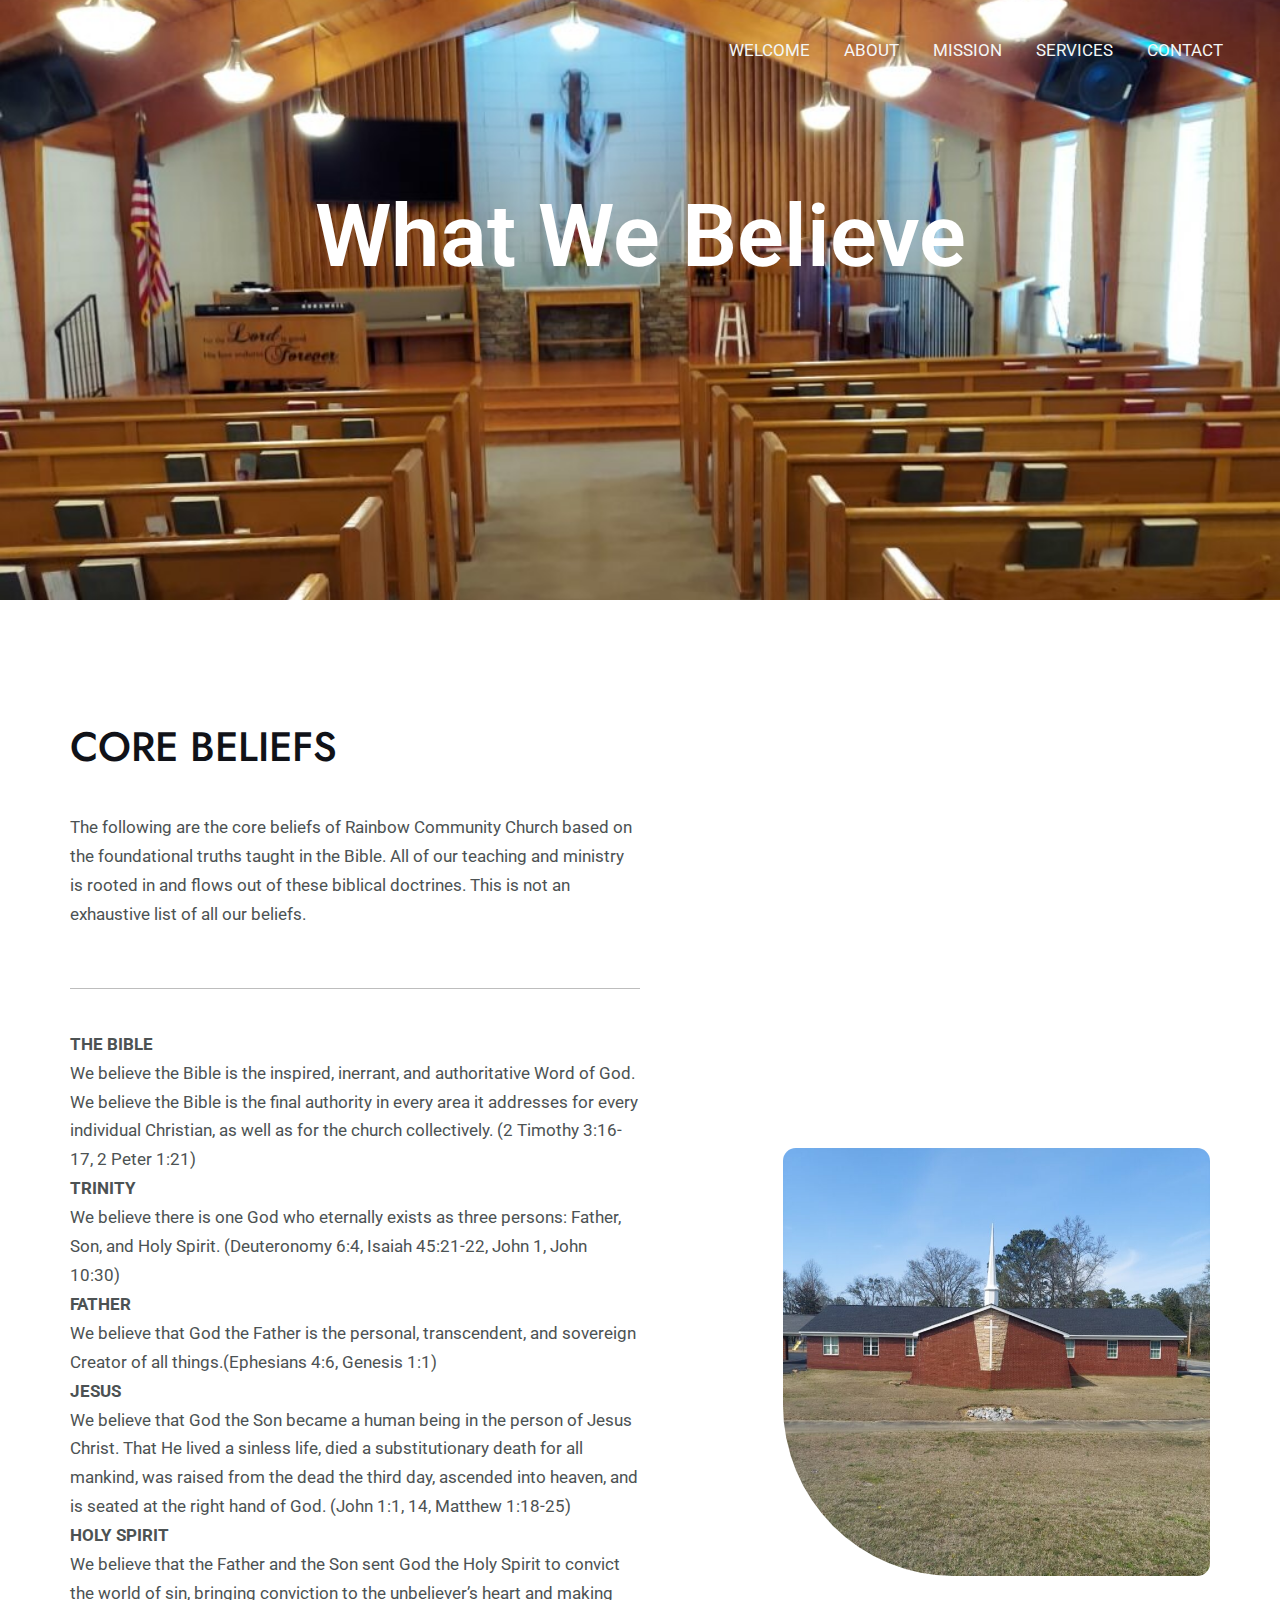
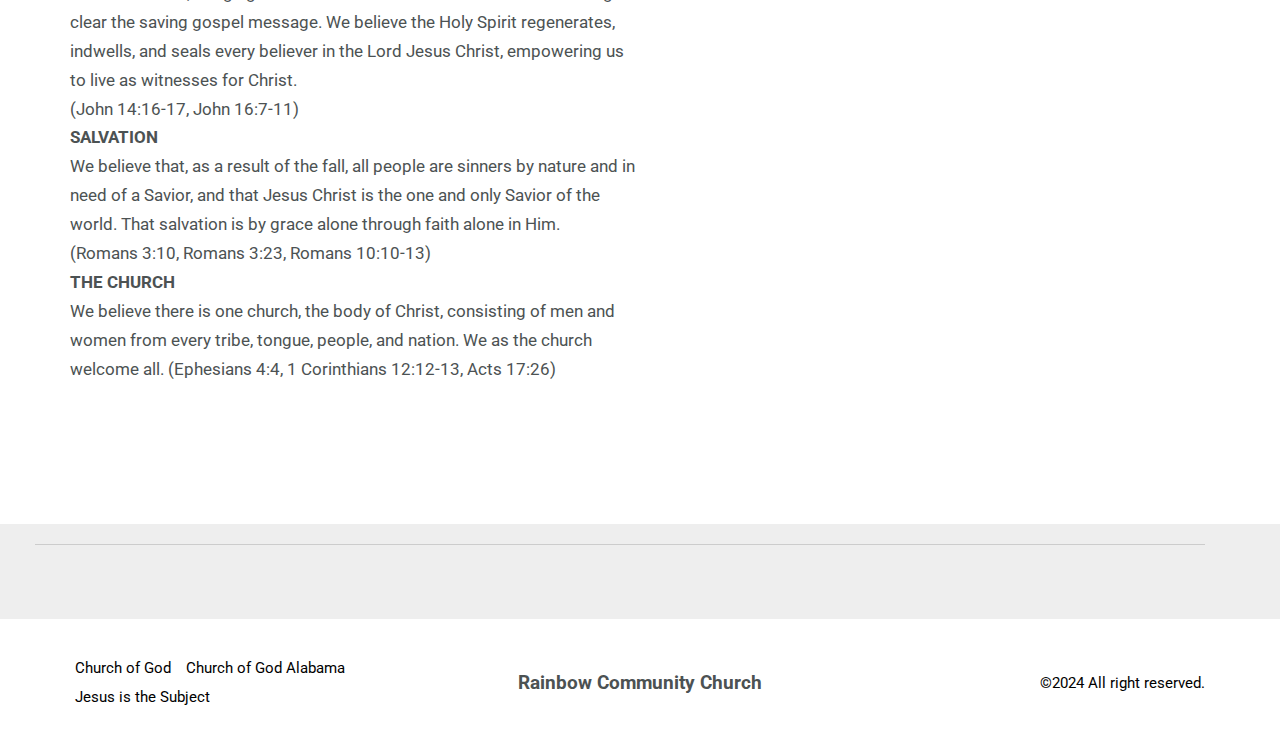
==== commit f825d9e1: "Added Horizantal Line to Footer" ====
--- a/about/index.html
+++ b/about/index.html
@@ -15,7 +15,7 @@
 !function(i,n){var o,s,e;function c(e){try{var t={supportTests:e,timestamp:(new Date).valueOf()};sessionStorage.setItem(o,JSON.stringify(t))}catch(e){}}function p(e,t,n){e.clearRect(0,0,e.canvas.width,e.canvas.height),e.fillText(t,0,0);var t=new Uint32Array(e.getImageData(0,0,e.canvas.width,e.canvas.height).data),r=(e.clearRect(0,0,e.canvas.width,e.canvas.height),e.fillText(n,0,0),new Uint32Array(e.getImageData(0,0,e.canvas.width,e.canvas.height).data));return t.every(function(e,t){return e===r[t]})}function u(e,t,n){switch(t){case"flag":return n(e,"🏳️‍⚧️","🏳️​⚧️")?!1:!n(e,"🇺🇳","🇺​🇳")&&!n(e,"🏴󠁧󠁢󠁥󠁮󠁧󠁿","🏴​󠁧​󠁢​󠁥​󠁮​󠁧​󠁿");case"emoji":return!n(e,"🐦‍⬛","🐦​⬛")}return!1}function f(e,t,n){var r="undefined"!=typeof WorkerGlobalScope&&self instanceof WorkerGlobalScope?new OffscreenCanvas(300,150):i.createElement("canvas"),a=r.getContext("2d",{willReadFrequently:!0}),o=(a.textBaseline="top",a.font="600 32px Arial",{});return e.forEach(function(e){o[e]=t(a,e,n)}),o}function t(e){var t=i.createElement("script");t.src=e,t.defer=!0,i.head.appendChild(t)}"undefined"!=typeof Promise&&(o="wpEmojiSettingsSupports",s=["flag","emoji"],n.supports={everything:!0,everythingExceptFlag:!0},e=new Promise(function(e){i.addEventListener("DOMContentLoaded",e,{once:!0})}),new Promise(function(t){var n=function(){try{var e=JSON.parse(sessionStorage.getItem(o));if("object"==typeof e&&"number"==typeof e.timestamp&&(new Date).valueOf()<e.timestamp+604800&&"object"==typeof e.supportTests)return e.supportTests}catch(e){}return null}();if(!n){if("undefined"!=typeof Worker&&"undefined"!=typeof OffscreenCanvas&&"undefined"!=typeof URL&&URL.createObjectURL&&"undefined"!=typeof Blob)try{var e="postMessage("+f.toString()+"("+[JSON.stringify(s),u.toString(),p.toString()].join(",")+"));",r=new Blob([e],{type:"text/javascript"}),a=new Worker(URL.createObjectURL(r),{name:"wpTestEmojiSupports"});return void(a.onmessage=function(e){c(n=e.data),a.terminate(),t(n)})}catch(e){}c(n=f(s,u,p))}t(n)}).then(function(e){for(var t in e)n.supports[t]=e[t],n.supports.everything=n.supports.everything&&n.supports[t],"flag"!==t&&(n.supports.everythingExceptFlag=n.supports.everythingExceptFlag&&n.supports[t]);n.supports.everythingExceptFlag=n.supports.everythingExceptFlag&&!n.supports.flag,n.DOMReady=!1,n.readyCallback=function(){n.DOMReady=!0}}).then(function(){return e}).then(function(){var e;n.supports.everything||(n.readyCallback(),(e=n.source||{}).concatemoji?t(e.concatemoji):e.wpemoji&&e.twemoji&&(t(e.twemoji),t(e.wpemoji)))}))}((window,document),window._wpemojiSettings);
 </script>
 <link rel="stylesheet" id="astra-theme-css-css" href="/wp-content/themes/astra/assets/css/minified/main.min.css?ver=4.6.5" media="all">
-<style id="astra-theme-css-inline-css">:root{--ast-container-default-xlg-padding:6.67em;--ast-container-default-lg-padding:5.67em;--ast-container-default-slg-padding:4.34em;--ast-container-default-md-padding:3.34em;--ast-container-default-sm-padding:6.67em;--ast-container-default-xs-padding:2.4em;--ast-container-default-xxs-padding:1.4em;--ast-code-block-background:#EEEEEE;--ast-comment-inputs-background:#FAFAFA;--ast-normal-container-width:1200px;--ast-narrow-container-width:750px;--ast-blog-title-font-weight:normal;--ast-blog-meta-weight:inherit;}html{font-size:106.25%;}a,.page-title{color:var(--ast-global-color-3);}a:hover,a:focus{color:var(--ast-global-color-0);}body,button,input,select,textarea,.ast-button,.ast-custom-button{font-family:'Roboto',sans-serif;font-weight:400;font-size:17px;font-size:1rem;line-height:var(--ast-body-line-height,1.7em);}blockquote{color:var(--ast-global-color-3);}p,.entry-content p{margin-bottom:0em;}h1,.entry-content h1,h2,.entry-content h2,h3,.entry-content h3,h4,.entry-content h4,h5,.entry-content h5,h6,.entry-content h6,.site-title,.site-title a{font-family:'Jost',sans-serif;font-weight:500;}.ast-site-identity .site-title a{color:var(--ast-global-color-5);}.site-title{font-size:35px;font-size:2.0588235294118rem;display:none;}header .custom-logo-link img{max-width:96px;}.astra-logo-svg{width:96px;}.site-header .site-description{font-size:15px;font-size:0.88235294117647rem;display:none;}.entry-title{font-size:30px;font-size:1.7647058823529rem;}.archive .ast-article-post .ast-article-inner,.blog .ast-article-post .ast-article-inner,.archive .ast-article-post .ast-article-inner:hover,.blog .ast-article-post .ast-article-inner:hover{overflow:hidden;}h1,.entry-content h1{font-size:87px;font-size:5.1176470588235rem;font-weight:normal;font-family:'Jost',sans-serif;}h2,.entry-content h2{font-size:41px;font-size:2.4117647058824rem;font-weight:500;font-family:'Jost',sans-serif;}h3,.entry-content h3{font-size:28px;font-size:1.6470588235294rem;font-weight:600;font-family:'Jost',sans-serif;}h4,.entry-content h4{font-size:24px;font-size:1.4117647058824rem;line-height:1.25em;font-weight:600;font-family:'Jost',sans-serif;}h5,.entry-content h5{font-size:18px;font-size:1.0588235294118rem;font-weight:500;font-family:'Jost',sans-serif;}h6,.entry-content h6{font-size:15px;font-size:0.88235294117647rem;font-weight:500;font-family:'Jost',sans-serif;}::selection{background-color:var(--ast-global-color-0);color:#000000;}body,h1,.entry-title a,.entry-content h1,h2,.entry-content h2,h3,.entry-content h3,h4,.entry-content h4,h5,.entry-content h5,h6,.entry-content h6{color:var(--ast-global-color-3);}.tagcloud a:hover,.tagcloud a:focus,.tagcloud a.current-item{color:#ffffff;border-color:var(--ast-global-color-3);background-color:var(--ast-global-color-3);}input:focus,input[type="text"]:focus,input[type="email"]:focus,input[type="url"]:focus,input[type="password"]:focus,input[type="reset"]:focus,input[type="search"]:focus,textarea:focus{border-color:var(--ast-global-color-3);}input[type="radio"]:checked,input[type=reset],input[type="checkbox"]:checked,input[type="checkbox"]:hover:checked,input[type="checkbox"]:focus:checked,input[type=range]::-webkit-slider-thumb{border-color:var(--ast-global-color-3);background-color:var(--ast-global-color-3);box-shadow:none;}.site-footer a:hover + .post-count,.site-footer a:focus + .post-count{background:var(--ast-global-color-3);border-color:var(--ast-global-color-3);}.single .nav-links .nav-previous,.single .nav-links .nav-next{color:var(--ast-global-color-3);}.entry-meta,.entry-meta *{line-height:1.45;color:var(--ast-global-color-3);}.entry-meta a:not(.ast-button):hover,.entry-meta a:not(.ast-button):hover *,.entry-meta a:not(.ast-button):focus,.entry-meta a:not(.ast-button):focus *,.page-links > .page-link,.page-links .page-link:hover,.post-navigation a:hover{color:var(--ast-global-color-0);}#cat option,.secondary .calendar_wrap thead a,.secondary .calendar_wrap thead a:visited{color:var(--ast-global-color-3);}.secondary .calendar_wrap #today,.ast-progress-val span{background:var(--ast-global-color-3);}.secondary a:hover + .post-count,.secondary a:focus + .post-count{background:var(--ast-global-color-3);border-color:var(--ast-global-color-3);}.calendar_wrap #today > a{color:#ffffff;}.page-links .page-link,.single .post-navigation a{color:var(--ast-global-color-3);}.ast-search-menu-icon .search-form button.search-submit{padding:0 4px;}.ast-search-menu-icon form.search-form{padding-right:0;}.ast-search-menu-icon.slide-search input.search-field{width:0;}.ast-header-search .ast-search-menu-icon.ast-dropdown-active .search-form,.ast-header-search .ast-search-menu-icon.ast-dropdown-active .search-field:focus{transition:all 0.2s;}.search-form input.search-field:focus{outline:none;}.astra-logo-svg:not(.sticky-custom-logo .astra-logo-svg,.transparent-custom-logo .astra-logo-svg,.advanced-header-logo .astra-logo-svg){height:60px;}.ast-archive-title{color:var(--ast-global-color-2);}.wp-block-latest-posts > li > a{color:var(--ast-global-color-2);}.widget-title,.widget .wp-block-heading{font-size:24px;font-size:1.4117647058824rem;color:var(--ast-global-color-2);}.ast-search-menu-icon.slide-search a:focus-visible:focus-visible,.astra-search-icon:focus-visible,#close:focus-visible,a:focus-visible,.ast-menu-toggle:focus-visible,.site .skip-link:focus-visible,.wp-block-loginout input:focus-visible,.wp-block-search.wp-block-search__button-inside .wp-block-search__inside-wrapper,.ast-header-navigation-arrow:focus-visible,.woocommerce .wc-proceed-to-checkout > .checkout-button:focus-visible,.woocommerce .woocommerce-MyAccount-navigation ul li a:focus-visible,.ast-orders-table__row .ast-orders-table__cell:focus-visible,.woocommerce .woocommerce-order-details .order-again > .button:focus-visible,.woocommerce .woocommerce-message a.button.wc-forward:focus-visible,.woocommerce #minus_qty:focus-visible,.woocommerce #plus_qty:focus-visible,a#ast-apply-coupon:focus-visible,.woocommerce .woocommerce-info a:focus-visible,.woocommerce .astra-shop-summary-wrap a:focus-visible,.woocommerce a.wc-forward:focus-visible,#ast-apply-coupon:focus-visible,.woocommerce-js .woocommerce-mini-cart-item a.remove:focus-visible,#close:focus-visible,.button.search-submit:focus-visible,#search_submit:focus,.normal-search:focus-visible{outline-style:dotted;outline-color:inherit;outline-width:thin;}input:focus,input[type="text"]:focus,input[type="email"]:focus,input[type="url"]:focus,input[type="password"]:focus,input[type="reset"]:focus,input[type="search"]:focus,input[type="number"]:focus,textarea:focus,.wp-block-search__input:focus,[data-section="section-header-mobile-trigger"] .ast-button-wrap .ast-mobile-menu-trigger-minimal:focus,.ast-mobile-popup-drawer.active .menu-toggle-close:focus,.woocommerce-ordering select.orderby:focus,#ast-scroll-top:focus,#coupon_code:focus,.woocommerce-page #comment:focus,.woocommerce #reviews #respond input#submit:focus,.woocommerce a.add_to_cart_button:focus,.woocommerce .button.single_add_to_cart_button:focus,.woocommerce .woocommerce-cart-form button:focus,.woocommerce .woocommerce-cart-form__cart-item .quantity .qty:focus,.woocommerce .woocommerce-billing-fields .woocommerce-billing-fields__field-wrapper .woocommerce-input-wrapper > .input-text:focus,.woocommerce #order_comments:focus,.woocommerce #place_order:focus,.woocommerce .woocommerce-address-fields .woocommerce-address-fields__field-wrapper .woocommerce-input-wrapper > .input-text:focus,.woocommerce .woocommerce-MyAccount-content form button:focus,.woocommerce .woocommerce-MyAccount-content .woocommerce-EditAccountForm .woocommerce-form-row .woocommerce-Input.input-text:focus,.woocommerce .ast-woocommerce-container .woocommerce-pagination ul.page-numbers li a:focus,body #content .woocommerce form .form-row .select2-container--default .select2-selection--single:focus,#ast-coupon-code:focus,.woocommerce.woocommerce-js .quantity input[type=number]:focus,.woocommerce-js .woocommerce-mini-cart-item .quantity input[type=number]:focus,.woocommerce p#ast-coupon-trigger:focus{border-style:dotted;border-color:inherit;border-width:thin;}input{outline:none;}body .ast-oembed-container *{position:absolute;top:0;width:100%;height:100%;left:0;}body .wp-block-embed-pocket-casts .ast-oembed-container *{position:unset;}.ast-single-post-featured-section + article {margin-top: 2em;}.site-content .ast-single-post-featured-section img {width: 100%;overflow: hidden;object-fit: cover;}.site > .ast-single-related-posts-container {margin-top: 0;}@media (min-width: 922px) {.ast-desktop .ast-container--narrow {max-width: var(--ast-narrow-container-width);margin: 0 auto;}}.ast-page-builder-template .hentry {margin: 0;}.ast-page-builder-template .site-content > .ast-container {max-width: 100%;padding: 0;}.ast-page-builder-template .site .site-content #primary {padding: 0;margin: 0;}.ast-page-builder-template .no-results {text-align: center;margin: 4em auto;}.ast-page-builder-template .ast-pagination {padding: 2em;}.ast-page-builder-template .entry-header.ast-no-title.ast-no-thumbnail {margin-top: 0;}.ast-page-builder-template .entry-header.ast-header-without-markup {margin-top: 0;margin-bottom: 0;}.ast-page-builder-template .entry-header.ast-no-title.ast-no-meta {margin-bottom: 0;}.ast-page-builder-template.single .post-navigation {padding-bottom: 2em;}.ast-page-builder-template.single-post .site-content > .ast-container {max-width: 100%;}.ast-page-builder-template .entry-header {margin-top: 4em;margin-left: auto;margin-right: auto;padding-left: 20px;padding-right: 20px;}.single.ast-page-builder-template .entry-header {padding-left: 20px;padding-right: 20px;}.ast-page-builder-template .ast-archive-description {margin: 4em auto 0;padding-left: 20px;padding-right: 20px;}@media (max-width:921px){#ast-desktop-header{display:none;}}@media (min-width:922px){#ast-mobile-header{display:none;}}.wp-block-buttons.aligncenter{justify-content:center;}@media (max-width:921px){.ast-theme-transparent-header #primary,.ast-theme-transparent-header #secondary{padding:0;}}@media (max-width:921px){.ast-plain-container.ast-no-sidebar #primary{padding:0;}}.ast-plain-container.ast-no-sidebar #primary{margin-top:0;margin-bottom:0;}.wp-block-button.is-style-outline .wp-block-button__link{border-color:var(--ast-global-color-0);}div.wp-block-button.is-style-outline > .wp-block-button__link:not(.has-text-color),div.wp-block-button.wp-block-button__link.is-style-outline:not(.has-text-color){color:var(--ast-global-color-0);}.wp-block-button.is-style-outline .wp-block-button__link:hover,.wp-block-buttons .wp-block-button.is-style-outline .wp-block-button__link:focus,.wp-block-buttons .wp-block-button.is-style-outline > .wp-block-button__link:not(.has-text-color):hover,.wp-block-buttons .wp-block-button.wp-block-button__link.is-style-outline:not(.has-text-color):hover{color:var(--ast-global-color-5);background-color:var(--ast-global-color-1);border-color:var(--ast-global-color-1);}.post-page-numbers.current .page-link,.ast-pagination .page-numbers.current{color:#000000;border-color:var(--ast-global-color-0);background-color:var(--ast-global-color-0);}.wp-block-button.is-style-outline .wp-block-button__link.wp-element-button,.ast-outline-button{border-color:var(--ast-global-color-0);font-family:inherit;font-weight:400;font-size:16px;font-size:0.94117647058824rem;line-height:1em;border-top-left-radius:0px;border-top-right-radius:0px;border-bottom-right-radius:0px;border-bottom-left-radius:0px;}.wp-block-buttons .wp-block-button.is-style-outline > .wp-block-button__link:not(.has-text-color),.wp-block-buttons .wp-block-button.wp-block-button__link.is-style-outline:not(.has-text-color),.ast-outline-button{color:var(--ast-global-color-0);}.wp-block-button.is-style-outline .wp-block-button__link:hover,.wp-block-buttons .wp-block-button.is-style-outline .wp-block-button__link:focus,.wp-block-buttons .wp-block-button.is-style-outline > .wp-block-button__link:not(.has-text-color):hover,.wp-block-buttons .wp-block-button.wp-block-button__link.is-style-outline:not(.has-text-color):hover,.ast-outline-button:hover,.ast-outline-button:focus,.wp-block-uagb-buttons-child .uagb-buttons-repeater.ast-outline-button:hover,.wp-block-uagb-buttons-child .uagb-buttons-repeater.ast-outline-button:focus{color:var(--ast-global-color-5);background-color:var(--ast-global-color-1);border-color:var(--ast-global-color-1);}.wp-block-button .wp-block-button__link.wp-element-button.is-style-outline:not(.has-background),.wp-block-button.is-style-outline>.wp-block-button__link.wp-element-button:not(.has-background),.ast-outline-button{background-color:var(--ast-global-color-0);}@media (max-width:921px){.wp-block-button.is-style-outline .wp-block-button__link.wp-element-button,.ast-outline-button{font-size:16px;font-size:0.94117647058824rem;}}@media (max-width:544px){.wp-block-button.is-style-outline .wp-block-button__link.wp-element-button,.ast-outline-button{font-size:15px;font-size:0.88235294117647rem;}}.entry-content[ast-blocks-layout] > figure{margin-bottom:1em;}h1.widget-title{font-weight:normal;}h2.widget-title{font-weight:500;}h3.widget-title{font-weight:600;}@media (max-width:921px){.ast-separate-container #primary,.ast-separate-container #secondary{padding:1.5em 0;}#primary,#secondary{padding:1.5em 0;margin:0;}.ast-left-sidebar #content > .ast-container{display:flex;flex-direction:column-reverse;width:100%;}.ast-separate-container .ast-article-post,.ast-separate-container .ast-article-single{padding:1.5em 2.14em;}.ast-author-box img.avatar{margin:20px 0 0 0;}}@media (min-width:922px){.ast-separate-container.ast-right-sidebar #primary,.ast-separate-container.ast-left-sidebar #primary{border:0;}.search-no-results.ast-separate-container #primary{margin-bottom:4em;}}.elementor-button-wrapper .elementor-button{border-style:solid;text-decoration:none;border-top-width:0;border-right-width:0;border-left-width:0;border-bottom-width:0;}body .elementor-button.elementor-size-sm,body .elementor-button.elementor-size-xs,body .elementor-button.elementor-size-md,body .elementor-button.elementor-size-lg,body .elementor-button.elementor-size-xl,body .elementor-button{border-top-left-radius:0px;border-top-right-radius:0px;border-bottom-right-radius:0px;border-bottom-left-radius:0px;padding-top:15px;padding-right:40px;padding-bottom:15px;padding-left:40px;}@media (max-width:921px){.elementor-button-wrapper .elementor-button.elementor-size-sm,.elementor-button-wrapper .elementor-button.elementor-size-xs,.elementor-button-wrapper .elementor-button.elementor-size-md,.elementor-button-wrapper .elementor-button.elementor-size-lg,.elementor-button-wrapper .elementor-button.elementor-size-xl,.elementor-button-wrapper .elementor-button{padding-top:16px;padding-right:32px;padding-bottom:16px;padding-left:32px;}}@media (max-width:544px){.elementor-button-wrapper .elementor-button.elementor-size-sm,.elementor-button-wrapper .elementor-button.elementor-size-xs,.elementor-button-wrapper .elementor-button.elementor-size-md,.elementor-button-wrapper .elementor-button.elementor-size-lg,.elementor-button-wrapper .elementor-button.elementor-size-xl,.elementor-button-wrapper .elementor-button{padding-top:15px;padding-right:28px;padding-bottom:15px;padding-left:28px;}}.elementor-button-wrapper .elementor-button{border-color:var(--ast-global-color-0);background-color:var(--ast-global-color-0);}.elementor-button-wrapper .elementor-button:hover,.elementor-button-wrapper .elementor-button:focus{color:var(--ast-global-color-5);background-color:var(--ast-global-color-1);border-color:var(--ast-global-color-1);}.wp-block-button .wp-block-button__link ,.elementor-button-wrapper .elementor-button,.elementor-button-wrapper .elementor-button:visited{color:var(--ast-global-color-5);}.elementor-button-wrapper .elementor-button{font-weight:400;font-size:16px;font-size:0.94117647058824rem;line-height:1em;text-transform:none;letter-spacing:3px;}body .elementor-button.elementor-size-sm,body .elementor-button.elementor-size-xs,body .elementor-button.elementor-size-md,body .elementor-button.elementor-size-lg,body .elementor-button.elementor-size-xl,body .elementor-button{font-size:16px;font-size:0.94117647058824rem;}.wp-block-button .wp-block-button__link:hover,.wp-block-button .wp-block-button__link:focus{color:var(--ast-global-color-5);background-color:var(--ast-global-color-1);border-color:var(--ast-global-color-1);}.elementor-widget-heading h4.elementor-heading-title{line-height:1.25em;}.wp-block-button .wp-block-button__link,.wp-block-search .wp-block-search__button,body .wp-block-file .wp-block-file__button{border-color:var(--ast-global-color-0);background-color:var(--ast-global-color-0);color:var(--ast-global-color-5);font-family:inherit;font-weight:400;line-height:1em;text-transform:none;letter-spacing:3px;font-size:16px;font-size:0.94117647058824rem;border-top-left-radius:0px;border-top-right-radius:0px;border-bottom-right-radius:0px;border-bottom-left-radius:0px;padding-top:15px;padding-right:40px;padding-bottom:15px;padding-left:40px;}@media (max-width:921px){.wp-block-button .wp-block-button__link,.wp-block-search .wp-block-search__button,body .wp-block-file .wp-block-file__button{font-size:16px;font-size:0.94117647058824rem;padding-top:16px;padding-right:32px;padding-bottom:16px;padding-left:32px;}}@media (max-width:544px){.wp-block-button .wp-block-button__link,.wp-block-search .wp-block-search__button,body .wp-block-file .wp-block-file__button{font-size:15px;font-size:0.88235294117647rem;padding-top:15px;padding-right:28px;padding-bottom:15px;padding-left:28px;}}.menu-toggle,button,.ast-button,.ast-custom-button,.button,input#submit,input[type="button"],input[type="submit"],input[type="reset"],form[CLASS*="wp-block-search__"].wp-block-search .wp-block-search__inside-wrapper .wp-block-search__button,body .wp-block-file .wp-block-file__button,.woocommerce-js a.button,.woocommerce button.button,.woocommerce .woocommerce-message a.button,.woocommerce #respond input#submit.alt,.woocommerce input.button.alt,.woocommerce input.button,.woocommerce input.button:disabled,.woocommerce input.button:disabled[disabled],.woocommerce input.button:disabled:hover,.woocommerce input.button:disabled[disabled]:hover,.woocommerce #respond input#submit,.woocommerce button.button.alt.disabled,.wc-block-grid__products .wc-block-grid__product .wp-block-button__link,.wc-block-grid__product-onsale,[CLASS*="wc-block"] button,.woocommerce-js .astra-cart-drawer .astra-cart-drawer-content .woocommerce-mini-cart__buttons .button:not(.checkout):not(.ast-continue-shopping),.woocommerce-js .astra-cart-drawer .astra-cart-drawer-content .woocommerce-mini-cart__buttons a.checkout,.woocommerce button.button.alt.disabled.wc-variation-selection-needed,[CLASS*="wc-block"] .wc-block-components-button{border-style:solid;border-top-width:0;border-right-width:0;border-left-width:0;border-bottom-width:0;color:var(--ast-global-color-5);border-color:var(--ast-global-color-0);background-color:var(--ast-global-color-0);padding-top:15px;padding-right:40px;padding-bottom:15px;padding-left:40px;font-family:inherit;font-weight:400;font-size:16px;font-size:0.94117647058824rem;line-height:1em;text-transform:none;letter-spacing:3px;border-top-left-radius:0px;border-top-right-radius:0px;border-bottom-right-radius:0px;border-bottom-left-radius:0px;}button:focus,.menu-toggle:hover,button:hover,.ast-button:hover,.ast-custom-button:hover .button:hover,.ast-custom-button:hover ,input[type=reset]:hover,input[type=reset]:focus,input#submit:hover,input#submit:focus,input[type="button"]:hover,input[type="button"]:focus,input[type="submit"]:hover,input[type="submit"]:focus,form[CLASS*="wp-block-search__"].wp-block-search .wp-block-search__inside-wrapper .wp-block-search__button:hover,form[CLASS*="wp-block-search__"].wp-block-search .wp-block-search__inside-wrapper .wp-block-search__button:focus,body .wp-block-file .wp-block-file__button:hover,body .wp-block-file .wp-block-file__button:focus,.woocommerce-js a.button:hover,.woocommerce button.button:hover,.woocommerce .woocommerce-message a.button:hover,.woocommerce #respond input#submit:hover,.woocommerce #respond input#submit.alt:hover,.woocommerce input.button.alt:hover,.woocommerce input.button:hover,.woocommerce button.button.alt.disabled:hover,.wc-block-grid__products .wc-block-grid__product .wp-block-button__link:hover,[CLASS*="wc-block"] button:hover,.woocommerce-js .astra-cart-drawer .astra-cart-drawer-content .woocommerce-mini-cart__buttons .button:not(.checkout):not(.ast-continue-shopping):hover,.woocommerce-js .astra-cart-drawer .astra-cart-drawer-content .woocommerce-mini-cart__buttons a.checkout:hover,.woocommerce button.button.alt.disabled.wc-variation-selection-needed:hover,[CLASS*="wc-block"] .wc-block-components-button:hover,[CLASS*="wc-block"] .wc-block-components-button:focus{color:var(--ast-global-color-5);background-color:var(--ast-global-color-1);border-color:var(--ast-global-color-1);}@media (max-width:921px){.menu-toggle,button,.ast-button,.ast-custom-button,.button,input#submit,input[type="button"],input[type="submit"],input[type="reset"],form[CLASS*="wp-block-search__"].wp-block-search .wp-block-search__inside-wrapper .wp-block-search__button,body .wp-block-file .wp-block-file__button,.woocommerce-js a.button,.woocommerce button.button,.woocommerce .woocommerce-message a.button,.woocommerce #respond input#submit.alt,.woocommerce input.button.alt,.woocommerce input.button,.woocommerce input.button:disabled,.woocommerce input.button:disabled[disabled],.woocommerce input.button:disabled:hover,.woocommerce input.button:disabled[disabled]:hover,.woocommerce #respond input#submit,.woocommerce button.button.alt.disabled,.wc-block-grid__products .wc-block-grid__product .wp-block-button__link,.wc-block-grid__product-onsale,[CLASS*="wc-block"] button,.woocommerce-js .astra-cart-drawer .astra-cart-drawer-content .woocommerce-mini-cart__buttons .button:not(.checkout):not(.ast-continue-shopping),.woocommerce-js .astra-cart-drawer .astra-cart-drawer-content .woocommerce-mini-cart__buttons a.checkout,.woocommerce button.button.alt.disabled.wc-variation-selection-needed,[CLASS*="wc-block"] .wc-block-components-button{padding-top:16px;padding-right:32px;padding-bottom:16px;padding-left:32px;font-size:16px;font-size:0.94117647058824rem;}}@media (max-width:544px){.menu-toggle,button,.ast-button,.ast-custom-button,.button,input#submit,input[type="button"],input[type="submit"],input[type="reset"],form[CLASS*="wp-block-search__"].wp-block-search .wp-block-search__inside-wrapper .wp-block-search__button,body .wp-block-file .wp-block-file__button,.woocommerce-js a.button,.woocommerce button.button,.woocommerce .woocommerce-message a.button,.woocommerce #respond input#submit.alt,.woocommerce input.button.alt,.woocommerce input.button,.woocommerce input.button:disabled,.woocommerce input.button:disabled[disabled],.woocommerce input.button:disabled:hover,.woocommerce input.button:disabled[disabled]:hover,.woocommerce #respond input#submit,.woocommerce button.button.alt.disabled,.wc-block-grid__products .wc-block-grid__product .wp-block-button__link,.wc-block-grid__product-onsale,[CLASS*="wc-block"] button,.woocommerce-js .astra-cart-drawer .astra-cart-drawer-content .woocommerce-mini-cart__buttons .button:not(.checkout):not(.ast-continue-shopping),.woocommerce-js .astra-cart-drawer .astra-cart-drawer-content .woocommerce-mini-cart__buttons a.checkout,.woocommerce button.button.alt.disabled.wc-variation-selection-needed,[CLASS*="wc-block"] .wc-block-components-button{padding-top:15px;padding-right:28px;padding-bottom:15px;padding-left:28px;font-size:15px;font-size:0.88235294117647rem;}}@media (max-width:921px){.menu-toggle,button,.ast-button,.button,input#submit,input[type="button"],input[type="submit"],input[type="reset"]{font-size:16px;font-size:0.94117647058824rem;}.ast-mobile-header-stack .main-header-bar .ast-search-menu-icon{display:inline-block;}.ast-header-break-point.ast-header-custom-item-outside .ast-mobile-header-stack .main-header-bar .ast-search-icon{margin:0;}.ast-comment-avatar-wrap img{max-width:2.5em;}.ast-comment-meta{padding:0 1.8888em 1.3333em;}.ast-separate-container .ast-comment-list li.depth-1{padding:1.5em 2.14em;}.ast-separate-container .comment-respond{padding:2em 2.14em;}}@media (min-width:544px){.ast-container{max-width:100%;}}@media (max-width:544px){.ast-separate-container .ast-article-post,.ast-separate-container .ast-article-single,.ast-separate-container .comments-title,.ast-separate-container .ast-archive-description{padding:1.5em 1em;}.ast-separate-container #content .ast-container{padding-left:0.54em;padding-right:0.54em;}.ast-separate-container .ast-comment-list .bypostauthor{padding:.5em;}.ast-search-menu-icon.ast-dropdown-active .search-field{width:170px;}.menu-toggle,button,.ast-button,.button,input#submit,input[type="button"],input[type="submit"],input[type="reset"]{font-size:15px;font-size:0.88235294117647rem;}}body,.ast-separate-container{background-color:var(--ast-global-color-5);;background-image:none;;}@media (max-width:921px){.widget-title{font-size:22px;font-size:1.375rem;}body,button,input,select,textarea,.ast-button,.ast-custom-button{font-size:16px;font-size:0.94117647058824rem;}#secondary,#secondary button,#secondary input,#secondary select,#secondary textarea{font-size:16px;font-size:0.94117647058824rem;}.site-title{display:none;}.site-header .site-description{display:none;}h1,.entry-content h1{font-size:30px;}h2,.entry-content h2{font-size:25px;}h3,.entry-content h3{font-size:28px;}h4,.entry-content h4{font-size:24px;font-size:1.4117647058824rem;}.astra-logo-svg{width:96px;}header .custom-logo-link img,.ast-header-break-point .site-logo-img .custom-mobile-logo-link img{max-width:96px;}}@media (max-width:544px){.site-title{display:none;}.site-header .site-description{display:none;}h1,.entry-content h1{font-size:30px;}h2,.entry-content h2{font-size:25px;}h3,.entry-content h3{font-size:28px;}h4,.entry-content h4{font-size:24px;font-size:1.4117647058824rem;}header .custom-logo-link img,.ast-header-break-point .site-branding img,.ast-header-break-point .custom-logo-link img{max-width:96px;}.astra-logo-svg{width:96px;}.ast-header-break-point .site-logo-img .custom-mobile-logo-link img{max-width:96px;}}@media (max-width:544px){html{font-size:96.9%;}}@media (min-width:922px){.ast-container{max-width:1240px;}}@media (min-width:922px){.site-content .ast-container{display:flex;}}@media (max-width:921px){.site-content .ast-container{flex-direction:column;}}@media (min-width:922px){.main-header-menu .sub-menu .menu-item.ast-left-align-sub-menu:hover > .sub-menu,.main-header-menu .sub-menu .menu-item.ast-left-align-sub-menu.focus > .sub-menu{margin-left:-0px;}}.ast-theme-transparent-header .ast-header-search .astra-search-icon,.ast-theme-transparent-header .ast-header-search .search-field::placeholder,.ast-theme-transparent-header .ast-header-search .ast-icon{color:#ffffff;}.ast-theme-transparent-header [data-section="section-header-mobile-trigger"] .ast-button-wrap .mobile-menu-toggle-icon .ast-mobile-svg{fill:#ffffff;}.ast-theme-transparent-header [data-section="section-header-mobile-trigger"] .ast-button-wrap .mobile-menu-wrap .mobile-menu{color:#ffffff;}.ast-theme-transparent-header [data-section="section-header-mobile-trigger"] .ast-button-wrap .ast-mobile-menu-trigger-fill{background:var(--ast-global-color-0);}.ast-theme-transparent-header [data-section="section-header-mobile-trigger"] .ast-button-wrap .ast-mobile-menu-trigger-fill,.ast-theme-transparent-header [data-section="section-header-mobile-trigger"] .ast-button-wrap .ast-mobile-menu-trigger-minimal{color:#ffffff;border:none;}.site .comments-area{padding-bottom:3em;}.footer-widget-area[data-section^="section-fb-html-"] .ast-builder-html-element{text-align:center;}.wp-block-file {display: flex;align-items: center;flex-wrap: wrap;justify-content: space-between;}.wp-block-pullquote {border: none;}.wp-block-pullquote blockquote::before {content: "\201D";font-family: "Helvetica",sans-serif;display: flex;transform: rotate( 180deg );font-size: 6rem;font-style: normal;line-height: 1;font-weight: bold;align-items: center;justify-content: center;}.has-text-align-right > blockquote::before {justify-content: flex-start;}.has-text-align-left > blockquote::before {justify-content: flex-end;}figure.wp-block-pullquote.is-style-solid-color blockquote {max-width: 100%;text-align: inherit;}html body {--wp--custom--ast-default-block-top-padding: 3em;--wp--custom--ast-default-block-right-padding: 3em;--wp--custom--ast-default-block-bottom-padding: 3em;--wp--custom--ast-default-block-left-padding: 3em;--wp--custom--ast-container-width: 1200px;--wp--custom--ast-content-width-size: 1200px;--wp--custom--ast-wide-width-size: calc(1200px + var(--wp--custom--ast-default-block-left-padding) + var(--wp--custom--ast-default-block-right-padding));}.ast-narrow-container {--wp--custom--ast-content-width-size: 750px;--wp--custom--ast-wide-width-size: 750px;}@media(max-width: 921px) {html body {--wp--custom--ast-default-block-top-padding: 3em;--wp--custom--ast-default-block-right-padding: 2em;--wp--custom--ast-default-block-bottom-padding: 3em;--wp--custom--ast-default-block-left-padding: 2em;}}@media(max-width: 544px) {html body {--wp--custom--ast-default-block-top-padding: 3em;--wp--custom--ast-default-block-right-padding: 1.5em;--wp--custom--ast-default-block-bottom-padding: 3em;--wp--custom--ast-default-block-left-padding: 1.5em;}}.entry-content > .wp-block-group,.entry-content > .wp-block-cover,.entry-content > .wp-block-columns {padding-top: var(--wp--custom--ast-default-block-top-padding);padding-right: var(--wp--custom--ast-default-block-right-padding);padding-bottom: var(--wp--custom--ast-default-block-bottom-padding);padding-left: var(--wp--custom--ast-default-block-left-padding);}.ast-plain-container.ast-no-sidebar .entry-content > .alignfull,.ast-page-builder-template .ast-no-sidebar .entry-content > .alignfull {margin-left: calc( -50vw + 50%);margin-right: calc( -50vw + 50%);max-width: 100vw;width: 100vw;}.ast-plain-container.ast-no-sidebar .entry-content .alignfull .alignfull,.ast-page-builder-template.ast-no-sidebar .entry-content .alignfull .alignfull,.ast-plain-container.ast-no-sidebar .entry-content .alignfull .alignwide,.ast-page-builder-template.ast-no-sidebar .entry-content .alignfull .alignwide,.ast-plain-container.ast-no-sidebar .entry-content .alignwide .alignfull,.ast-page-builder-template.ast-no-sidebar .entry-content .alignwide .alignfull,.ast-plain-container.ast-no-sidebar .entry-content .alignwide .alignwide,.ast-page-builder-template.ast-no-sidebar .entry-content .alignwide .alignwide,.ast-plain-container.ast-no-sidebar .entry-content .wp-block-column .alignfull,.ast-page-builder-template.ast-no-sidebar .entry-content .wp-block-column .alignfull,.ast-plain-container.ast-no-sidebar .entry-content .wp-block-column .alignwide,.ast-page-builder-template.ast-no-sidebar .entry-content .wp-block-column .alignwide {margin-left: auto;margin-right: auto;width: 100%;}[ast-blocks-layout] .wp-block-separator:not(.is-style-dots) {height: 0;}[ast-blocks-layout] .wp-block-separator {margin: 20px auto;}[ast-blocks-layout] .wp-block-separator:not(.is-style-wide):not(.is-style-dots) {max-width: 100px;}[ast-blocks-layout] .wp-block-separator.has-background {padding: 0;}.entry-content[ast-blocks-layout] > * {max-width: var(--wp--custom--ast-content-width-size);margin-left: auto;margin-right: auto;}.entry-content[ast-blocks-layout] > .alignwide {max-width: var(--wp--custom--ast-wide-width-size);}.entry-content[ast-blocks-layout] .alignfull {max-width: none;}.entry-content .wp-block-columns {margin-bottom: 0;}blockquote {margin: 1.5em;border-color: rgba(0,0,0,0.05);}.wp-block-quote:not(.has-text-align-right):not(.has-text-align-center) {border-left: 5px solid rgba(0,0,0,0.05);}.has-text-align-right > blockquote,blockquote.has-text-align-right {border-right: 5px solid rgba(0,0,0,0.05);}.has-text-align-left > blockquote,blockquote.has-text-align-left {border-left: 5px solid rgba(0,0,0,0.05);}.wp-block-site-tagline,.wp-block-latest-posts .read-more {margin-top: 15px;}.wp-block-loginout p label {display: block;}.wp-block-loginout p:not(.login-remember):not(.login-submit) input {width: 100%;}.wp-block-loginout input:focus {border-color: transparent;}.wp-block-loginout input:focus {outline: thin dotted;}.entry-content .wp-block-media-text .wp-block-media-text__content {padding: 0 0 0 8%;}.entry-content .wp-block-media-text.has-media-on-the-right .wp-block-media-text__content {padding: 0 8% 0 0;}.entry-content .wp-block-media-text.has-background .wp-block-media-text__content {padding: 8%;}.entry-content .wp-block-cover:not([class*="background-color"]) .wp-block-cover__inner-container,.entry-content .wp-block-cover:not([class*="background-color"]) .wp-block-cover-image-text,.entry-content .wp-block-cover:not([class*="background-color"]) .wp-block-cover-text,.entry-content .wp-block-cover-image:not([class*="background-color"]) .wp-block-cover__inner-container,.entry-content .wp-block-cover-image:not([class*="background-color"]) .wp-block-cover-image-text,.entry-content .wp-block-cover-image:not([class*="background-color"]) .wp-block-cover-text {color: var(--ast-global-color-5);}.wp-block-loginout .login-remember input {width: 1.1rem;height: 1.1rem;margin: 0 5px 4px 0;vertical-align: middle;}.wp-block-latest-posts > li > *:first-child,.wp-block-latest-posts:not(.is-grid) > li:first-child {margin-top: 0;}.wp-block-search__inside-wrapper .wp-block-search__input {padding: 0 10px;color: var(--ast-global-color-3);background: var(--ast-global-color-5);border-color: var(--ast-border-color);}.wp-block-latest-posts .read-more {margin-bottom: 1.5em;}.wp-block-search__no-button .wp-block-search__inside-wrapper .wp-block-search__input {padding-top: 5px;padding-bottom: 5px;}.wp-block-latest-posts .wp-block-latest-posts__post-date,.wp-block-latest-posts .wp-block-latest-posts__post-author {font-size: 1rem;}.wp-block-latest-posts > li > *,.wp-block-latest-posts:not(.is-grid) > li {margin-top: 12px;margin-bottom: 12px;}.ast-page-builder-template .entry-content[ast-blocks-layout] > *,.ast-page-builder-template .entry-content[ast-blocks-layout] > .alignfull > * {max-width: none;}.ast-page-builder-template .entry-content[ast-blocks-layout] > .alignwide > * {max-width: var(--wp--custom--ast-wide-width-size);}.ast-page-builder-template .entry-content[ast-blocks-layout] > .inherit-container-width > *,.ast-page-builder-template .entry-content[ast-blocks-layout] > * > *,.entry-content[ast-blocks-layout] > .wp-block-cover .wp-block-cover__inner-container {max-width: var(--wp--custom--ast-content-width-size);margin-left: auto;margin-right: auto;}.entry-content[ast-blocks-layout] .wp-block-cover:not(.alignleft):not(.alignright) {width: auto;}@media(max-width: 1200px) {.ast-separate-container .entry-content > .alignfull,.ast-separate-container .entry-content[ast-blocks-layout] > .alignwide,.ast-plain-container .entry-content[ast-blocks-layout] > .alignwide,.ast-plain-container .entry-content .alignfull {margin-left: calc(-1 * min(var(--ast-container-default-xlg-padding),20px)) ;margin-right: calc(-1 * min(var(--ast-container-default-xlg-padding),20px));}}@media(min-width: 1201px) {.ast-separate-container .entry-content > .alignfull {margin-left: calc(-1 * var(--ast-container-default-xlg-padding) );margin-right: calc(-1 * var(--ast-container-default-xlg-padding) );}.ast-separate-container .entry-content[ast-blocks-layout] > .alignwide,.ast-plain-container .entry-content[ast-blocks-layout] > .alignwide {margin-left: calc(-1 * var(--wp--custom--ast-default-block-left-padding) );margin-right: calc(-1 * var(--wp--custom--ast-default-block-right-padding) );}}@media(min-width: 921px) {.ast-separate-container .entry-content .wp-block-group.alignwide:not(.inherit-container-width) > :where(:not(.alignleft):not(.alignright)),.ast-plain-container .entry-content .wp-block-group.alignwide:not(.inherit-container-width) > :where(:not(.alignleft):not(.alignright)) {max-width: calc( var(--wp--custom--ast-content-width-size) + 80px );}.ast-plain-container.ast-right-sidebar .entry-content[ast-blocks-layout] .alignfull,.ast-plain-container.ast-left-sidebar .entry-content[ast-blocks-layout] .alignfull {margin-left: -60px;margin-right: -60px;}}@media(min-width: 544px) {.entry-content > .alignleft {margin-right: 20px;}.entry-content > .alignright {margin-left: 20px;}}@media (max-width:544px){.wp-block-columns .wp-block-column:not(:last-child){margin-bottom:20px;}.wp-block-latest-posts{margin:0;}}@media( max-width: 600px ) {.entry-content .wp-block-media-text .wp-block-media-text__content,.entry-content .wp-block-media-text.has-media-on-the-right .wp-block-media-text__content {padding: 8% 0 0;}.entry-content .wp-block-media-text.has-background .wp-block-media-text__content {padding: 8%;}}.ast-page-builder-template .entry-header {padding-left: 0;}.ast-narrow-container .site-content .wp-block-uagb-image--align-full .wp-block-uagb-image__figure {max-width: 100%;margin-left: auto;margin-right: auto;}:root .has-ast-global-color-0-color{color:var(--ast-global-color-0);}:root .has-ast-global-color-0-background-color{background-color:var(--ast-global-color-0);}:root .wp-block-button .has-ast-global-color-0-color{color:var(--ast-global-color-0);}:root .wp-block-button .has-ast-global-color-0-background-color{background-color:var(--ast-global-color-0);}:root .has-ast-global-color-1-color{color:var(--ast-global-color-1);}:root .has-ast-global-color-1-background-color{background-color:var(--ast-global-color-1);}:root .wp-block-button .has-ast-global-color-1-color{color:var(--ast-global-color-1);}:root .wp-block-button .has-ast-global-color-1-background-color{background-color:var(--ast-global-color-1);}:root .has-ast-global-color-2-color{color:var(--ast-global-color-2);}:root .has-ast-global-color-2-background-color{background-color:var(--ast-global-color-2);}:root .wp-block-button .has-ast-global-color-2-color{color:var(--ast-global-color-2);}:root .wp-block-button .has-ast-global-color-2-background-color{background-color:var(--ast-global-color-2);}:root .has-ast-global-color-3-color{color:var(--ast-global-color-3);}:root .has-ast-global-color-3-background-color{background-color:var(--ast-global-color-3);}:root .wp-block-button .has-ast-global-color-3-color{color:var(--ast-global-color-3);}:root .wp-block-button .has-ast-global-color-3-background-color{background-color:var(--ast-global-color-3);}:root .has-ast-global-color-4-color{color:var(--ast-global-color-4);}:root .has-ast-global-color-4-background-color{background-color:var(--ast-global-color-4);}:root .wp-block-button .has-ast-global-color-4-color{color:var(--ast-global-color-4);}:root .wp-block-button .has-ast-global-color-4-background-color{background-color:var(--ast-global-color-4);}:root .has-ast-global-color-5-color{color:var(--ast-global-color-5);}:root .has-ast-global-color-5-background-color{background-color:var(--ast-global-color-5);}:root .wp-block-button .has-ast-global-color-5-color{color:var(--ast-global-color-5);}:root .wp-block-button .has-ast-global-color-5-background-color{background-color:var(--ast-global-color-5);}:root .has-ast-global-color-6-color{color:var(--ast-global-color-6);}:root .has-ast-global-color-6-background-color{background-color:var(--ast-global-color-6);}:root .wp-block-button .has-ast-global-color-6-color{color:var(--ast-global-color-6);}:root .wp-block-button .has-ast-global-color-6-background-color{background-color:var(--ast-global-color-6);}:root .has-ast-global-color-7-color{color:var(--ast-global-color-7);}:root .has-ast-global-color-7-background-color{background-color:var(--ast-global-color-7);}:root .wp-block-button .has-ast-global-color-7-color{color:var(--ast-global-color-7);}:root .wp-block-button .has-ast-global-color-7-background-color{background-color:var(--ast-global-color-7);}:root .has-ast-global-color-8-color{color:var(--ast-global-color-8);}:root .has-ast-global-color-8-background-color{background-color:var(--ast-global-color-8);}:root .wp-block-button .has-ast-global-color-8-color{color:var(--ast-global-color-8);}:root .wp-block-button .has-ast-global-color-8-background-color{background-color:var(--ast-global-color-8);}:root{--ast-global-color-0:#2FC1FF;--ast-global-color-1:#08ACF2;--ast-global-color-2:#101218;--ast-global-color-3:#4C5253;--ast-global-color-4:#F3F6F6;--ast-global-color-5:#FFFFFF;--ast-global-color-6:#000000;--ast-global-color-7:#4B4F58;--ast-global-color-8:#F6F7F8;}:root {--ast-border-color : #989898;}.ast-single-entry-banner {-js-display: flex;display: flex;flex-direction: column;justify-content: center;text-align: center;position: relative;background: #eeeeee;}.ast-single-entry-banner[data-banner-layout="layout-1"] {max-width: 1200px;background: inherit;padding: 20px 0;}.ast-single-entry-banner[data-banner-width-type="custom"] {margin: 0 auto;width: 100%;}.ast-single-entry-banner + .site-content .entry-header {margin-bottom: 0;}.site .ast-author-avatar {--ast-author-avatar-size: ;}a.ast-underline-text {text-decoration: underline;}.ast-container > .ast-terms-link {position: relative;display: block;}a.ast-button.ast-badge-tax {padding: 4px 8px;border-radius: 3px;font-size: inherit;}header.entry-header .entry-title{font-size:30px;font-size:1.7647058823529rem;}header.entry-header > *:not(:last-child){margin-bottom:10px;}.ast-archive-entry-banner {-js-display: flex;display: flex;flex-direction: column;justify-content: center;text-align: center;position: relative;background: #eeeeee;}.ast-archive-entry-banner[data-banner-width-type="custom"] {margin: 0 auto;width: 100%;}.ast-archive-entry-banner[data-banner-layout="layout-1"] {background: inherit;padding: 20px 0;text-align: left;}body.archive .ast-archive-description{max-width:1200px;width:100%;text-align:left;padding-top:3em;padding-right:3em;padding-bottom:3em;padding-left:3em;}body.archive .ast-archive-description .ast-archive-title,body.archive .ast-archive-description .ast-archive-title *{font-size:40px;font-size:2.3529411764706rem;}body.archive .ast-archive-description > *:not(:last-child){margin-bottom:10px;}@media (max-width:921px){body.archive .ast-archive-description{text-align:left;}}@media (max-width:544px){body.archive .ast-archive-description{text-align:left;}}.ast-theme-transparent-header #masthead .site-logo-img .transparent-custom-logo .astra-logo-svg{width:60px;}.ast-theme-transparent-header #masthead .site-logo-img .transparent-custom-logo img{ max-width:60px;}@media (max-width:921px){.ast-theme-transparent-header #masthead .site-logo-img .transparent-custom-logo .astra-logo-svg{width:60px;}.ast-theme-transparent-header #masthead .site-logo-img .transparent-custom-logo img{ max-width:60px;}}@media (max-width:543px){.ast-theme-transparent-header #masthead .site-logo-img .transparent-custom-logo .astra-logo-svg{width:50px;}.ast-theme-transparent-header #masthead .site-logo-img .transparent-custom-logo img{ max-width:50px;}}@media (min-width:921px){.ast-theme-transparent-header #masthead{position:absolute;left:0;right:0;}.ast-theme-transparent-header .main-header-bar,.ast-theme-transparent-header.ast-header-break-point .main-header-bar{background:none;}body.elementor-editor-active.ast-theme-transparent-header #masthead,.fl-builder-edit .ast-theme-transparent-header #masthead,body.vc_editor.ast-theme-transparent-header #masthead,body.brz-ed.ast-theme-transparent-header #masthead{z-index:0;}.ast-header-break-point.ast-replace-site-logo-transparent.ast-theme-transparent-header .custom-mobile-logo-link{display:none;}.ast-header-break-point.ast-replace-site-logo-transparent.ast-theme-transparent-header .transparent-custom-logo{display:inline-block;}.ast-theme-transparent-header .ast-above-header,.ast-theme-transparent-header .ast-above-header.ast-above-header-bar{background-image:none;background-color:transparent;}.ast-theme-transparent-header .ast-below-header{background-image:none;background-color:transparent;}}.ast-theme-transparent-header .site-title a,.ast-theme-transparent-header .site-title a:focus,.ast-theme-transparent-header .site-title a:hover,.ast-theme-transparent-header .site-title a:visited{color:var(--ast-global-color-5);}.ast-theme-transparent-header .site-header .site-description{color:var(--ast-global-color-5);}.ast-theme-transparent-header .ast-builder-menu .main-header-menu,.ast-theme-transparent-header .ast-builder-menu .main-header-menu .sub-menu,.ast-theme-transparent-header .ast-builder-menu .main-header-menu,.ast-theme-transparent-header.ast-header-break-point .ast-builder-menu .main-header-bar-wrap .main-header-menu,.ast-flyout-menu-enable.ast-header-break-point.ast-theme-transparent-header .main-header-bar-navigation .site-navigation,.ast-fullscreen-menu-enable.ast-header-break-point.ast-theme-transparent-header .main-header-bar-navigation .site-navigation,.ast-flyout-above-menu-enable.ast-header-break-point.ast-theme-transparent-header .ast-above-header-navigation-wrap .ast-above-header-navigation,.ast-flyout-below-menu-enable.ast-header-break-point.ast-theme-transparent-header .ast-below-header-navigation-wrap .ast-below-header-actual-nav,.ast-fullscreen-above-menu-enable.ast-header-break-point.ast-theme-transparent-header .ast-above-header-navigation-wrap,.ast-fullscreen-below-menu-enable.ast-header-break-point.ast-theme-transparent-header .ast-below-header-navigation-wrap,.ast-theme-transparent-header .main-header-menu .menu-link{background-color:rgba(255,255,255,0);}.ast-theme-transparent-header .ast-builder-menu .main-header-menu .menu-item .sub-menu,.ast-header-break-point.ast-flyout-menu-enable.ast-header-break-point .ast-builder-menu .main-header-bar-navigation .main-header-menu .menu-item .sub-menu,.ast-header-break-point.ast-flyout-menu-enable.ast-header-break-point .ast-builder-menu .main-header-bar-navigation [CLASS*="ast-builder-menu-"] .main-header-menu .menu-item .sub-menu,.ast-theme-transparent-header .ast-builder-menu .main-header-menu .menu-item .sub-menu .menu-link,.ast-header-break-point.ast-flyout-menu-enable.ast-header-break-point .ast-builder-menu .main-header-bar-navigation .main-header-menu .menu-item .sub-menu .menu-link,.ast-header-break-point.ast-flyout-menu-enable.ast-header-break-point .ast-builder-menu .main-header-bar-navigation [CLASS*="ast-builder-menu-"] .main-header-menu .menu-item .sub-menu .menu-link,.ast-theme-transparent-header .main-header-menu .menu-item .sub-menu .menu-link,.ast-header-break-point.ast-flyout-menu-enable.ast-header-break-point .main-header-bar-navigation .main-header-menu .menu-item .sub-menu .menu-link,.ast-theme-transparent-header .main-header-menu .menu-item .sub-menu,.ast-header-break-point.ast-flyout-menu-enable.ast-header-break-point .main-header-bar-navigation .main-header-menu .menu-item .sub-menu{background-color:var(--ast-global-color-5);}.ast-theme-transparent-header .ast-builder-menu .main-header-menu,.ast-theme-transparent-header .ast-builder-menu .main-header-menu .menu-link,.ast-theme-transparent-header [CLASS*="ast-builder-menu-"] .main-header-menu .menu-item > .menu-link,.ast-theme-transparent-header .ast-masthead-custom-menu-items,.ast-theme-transparent-header .ast-masthead-custom-menu-items a,.ast-theme-transparent-header .ast-builder-menu .main-header-menu .menu-item > .ast-menu-toggle,.ast-theme-transparent-header .ast-builder-menu .main-header-menu .menu-item > .ast-menu-toggle,.ast-theme-transparent-header .ast-above-header-navigation a,.ast-header-break-point.ast-theme-transparent-header .ast-above-header-navigation a,.ast-header-break-point.ast-theme-transparent-header .ast-above-header-navigation > ul.ast-above-header-menu > .menu-item-has-children:not(.current-menu-item) > .ast-menu-toggle,.ast-theme-transparent-header .ast-below-header-menu,.ast-theme-transparent-header .ast-below-header-menu a,.ast-header-break-point.ast-theme-transparent-header .ast-below-header-menu a,.ast-header-break-point.ast-theme-transparent-header .ast-below-header-menu,.ast-theme-transparent-header .main-header-menu .menu-link{color:var(--ast-global-color-4);}.ast-theme-transparent-header .ast-builder-menu .main-header-menu .menu-item:hover > .menu-link,.ast-theme-transparent-header .ast-builder-menu .main-header-menu .menu-item:hover > .ast-menu-toggle,.ast-theme-transparent-header .ast-builder-menu .main-header-menu .ast-masthead-custom-menu-items a:hover,.ast-theme-transparent-header .ast-builder-menu .main-header-menu .focus > .menu-link,.ast-theme-transparent-header .ast-builder-menu .main-header-menu .focus > .ast-menu-toggle,.ast-theme-transparent-header .ast-builder-menu .main-header-menu .current-menu-item > .menu-link,.ast-theme-transparent-header .ast-builder-menu .main-header-menu .current-menu-ancestor > .menu-link,.ast-theme-transparent-header .ast-builder-menu .main-header-menu .current-menu-item > .ast-menu-toggle,.ast-theme-transparent-header .ast-builder-menu .main-header-menu .current-menu-ancestor > .ast-menu-toggle,.ast-theme-transparent-header [CLASS*="ast-builder-menu-"] .main-header-menu .current-menu-item > .menu-link,.ast-theme-transparent-header [CLASS*="ast-builder-menu-"] .main-header-menu .current-menu-ancestor > .menu-link,.ast-theme-transparent-header [CLASS*="ast-builder-menu-"] .main-header-menu .current-menu-item > .ast-menu-toggle,.ast-theme-transparent-header [CLASS*="ast-builder-menu-"] .main-header-menu .current-menu-ancestor > .ast-menu-toggle,.ast-theme-transparent-header .main-header-menu .menu-item:hover > .menu-link,.ast-theme-transparent-header .main-header-menu .current-menu-item > .menu-link,.ast-theme-transparent-header .main-header-menu .current-menu-ancestor > .menu-link{color:var(--ast-global-color-8);}.ast-theme-transparent-header .ast-builder-menu .main-header-menu .menu-item .sub-menu .menu-link,.ast-theme-transparent-header .main-header-menu .menu-item .sub-menu .menu-link{background-color:transparent;}@media (max-width:921px){.ast-theme-transparent-header #masthead{position:absolute;left:0;right:0;}.ast-theme-transparent-header .main-header-bar,.ast-theme-transparent-header.ast-header-break-point .main-header-bar{background:none;}body.elementor-editor-active.ast-theme-transparent-header #masthead,.fl-builder-edit .ast-theme-transparent-header #masthead,body.vc_editor.ast-theme-transparent-header #masthead,body.brz-ed.ast-theme-transparent-header #masthead{z-index:0;}.ast-header-break-point.ast-replace-site-logo-transparent.ast-theme-transparent-header .custom-mobile-logo-link{display:none;}.ast-header-break-point.ast-replace-site-logo-transparent.ast-theme-transparent-header .transparent-custom-logo{display:inline-block;}.ast-theme-transparent-header .ast-above-header,.ast-theme-transparent-header .ast-above-header.ast-above-header-bar{background-image:none;background-color:transparent;}.ast-theme-transparent-header .ast-below-header{background-image:none;background-color:transparent;}}@media (max-width:921px){.ast-theme-transparent-header .site-title a,.ast-theme-transparent-header .site-title a:focus,.ast-theme-transparent-header .site-title a:hover,.ast-theme-transparent-header .site-title a:visited,.ast-theme-transparent-header .ast-builder-layout-element .ast-site-identity .site-title a,.ast-theme-transparent-header .ast-builder-layout-element .ast-site-identity .site-title a:hover,.ast-theme-transparent-header .ast-builder-layout-element .ast-site-identity .site-title a:focus,.ast-theme-transparent-header .ast-builder-layout-element .ast-site-identity .site-title a:visited{color:#ffffff;}.ast-theme-transparent-header .site-header .site-description{color:#ffffff;}.ast-theme-transparent-header.ast-header-break-point .ast-builder-menu .main-header-menu,.ast-theme-transparent-header.ast-header-break-point .ast-builder-menu.main-header-menu .sub-menu,.ast-theme-transparent-header.ast-header-break-point .ast-builder-menu.main-header-menu,.ast-theme-transparent-header.ast-header-break-point .ast-builder-menu .main-header-bar-wrap .main-header-menu,.ast-flyout-menu-enable.ast-header-break-point.ast-theme-transparent-header .main-header-bar-navigation .site-navigation,.ast-fullscreen-menu-enable.ast-header-break-point.ast-theme-transparent-header .main-header-bar-navigation .site-navigation,.ast-flyout-above-menu-enable.ast-header-break-point.ast-theme-transparent-header .ast-above-header-navigation-wrap .ast-above-header-navigation,.ast-flyout-below-menu-enable.ast-header-break-point.ast-theme-transparent-header .ast-below-header-navigation-wrap .ast-below-header-actual-nav,.ast-fullscreen-above-menu-enable.ast-header-break-point.ast-theme-transparent-header .ast-above-header-navigation-wrap,.ast-fullscreen-below-menu-enable.ast-header-break-point.ast-theme-transparent-header .ast-below-header-navigation-wrap,.ast-theme-transparent-header .main-header-menu .menu-link{background-color:var(--ast-global-color-3);}.ast-theme-transparent-header .ast-builder-menu .main-header-menu,.ast-theme-transparent-header .ast-builder-menu .main-header-menu .menu-link,.ast-theme-transparent-header [CLASS*="ast-builder-menu-"] .main-header-menu .menu-item > .menu-link,.ast-theme-transparent-header .ast-masthead-custom-menu-items,.ast-theme-transparent-header .ast-masthead-custom-menu-items a,.ast-theme-transparent-header .ast-builder-menu .main-header-menu .menu-item > .ast-menu-toggle,.ast-theme-transparent-header .ast-builder-menu .main-header-menu .menu-item > .ast-menu-toggle,.ast-theme-transparent-header .main-header-menu .menu-link{color:var(--ast-global-color-4);}.ast-theme-transparent-header .ast-builder-menu .main-header-menu .menu-item:hover > .menu-link,.ast-theme-transparent-header .ast-builder-menu .main-header-menu .menu-item:hover > .ast-menu-toggle,.ast-theme-transparent-header .ast-builder-menu .main-header-menu .ast-masthead-custom-menu-items a:hover,.ast-theme-transparent-header .ast-builder-menu .main-header-menu .focus > .menu-link,.ast-theme-transparent-header .ast-builder-menu .main-header-menu .focus > .ast-menu-toggle,.ast-theme-transparent-header .ast-builder-menu .main-header-menu .current-menu-item > .menu-link,.ast-theme-transparent-header .ast-builder-menu .main-header-menu .current-menu-ancestor > .menu-link,.ast-theme-transparent-header .ast-builder-menu .main-header-menu .current-menu-item > .ast-menu-toggle,.ast-theme-transparent-header .ast-builder-menu .main-header-menu .current-menu-ancestor > .ast-menu-toggle,.ast-theme-transparent-header [CLASS*="ast-builder-menu-"] .main-header-menu .current-menu-item > .menu-link,.ast-theme-transparent-header [CLASS*="ast-builder-menu-"] .main-header-menu .current-menu-ancestor > .menu-link,.ast-theme-transparent-header [CLASS*="ast-builder-menu-"] .main-header-menu .current-menu-item > .ast-menu-toggle,.ast-theme-transparent-header [CLASS*="ast-builder-menu-"] .main-header-menu .current-menu-ancestor > .ast-menu-toggle,.ast-theme-transparent-header .main-header-menu .menu-item:hover > .menu-link,.ast-theme-transparent-header .main-header-menu .current-menu-item > .menu-link,.ast-theme-transparent-header .main-header-menu .current-menu-ancestor > .menu-link{color:var(--ast-global-color-8);}}@media (max-width:544px){.ast-theme-transparent-header .site-title a,.ast-theme-transparent-header .site-title a:focus,.ast-theme-transparent-header .site-title a:hover,.ast-theme-transparent-header .site-title a:visited,.ast-theme-transparent-header .ast-builder-layout-element .ast-site-identity .site-title a,.ast-theme-transparent-header .ast-builder-layout-element .ast-site-identity .site-title a:hover,.ast-theme-transparent-header .ast-builder-layout-element .ast-site-identity .site-title a:focus,.ast-theme-transparent-header .ast-builder-layout-element .ast-site-identity .site-title a:visited{color:#ffffff;}.ast-theme-transparent-header .site-header .site-description{color:#ffffff;}.ast-theme-transparent-header.ast-header-break-point .ast-builder-menu .main-header-menu,.ast-theme-transparent-header.ast-header-break-point .ast-builder-menu.main-header-menu .sub-menu,.ast-theme-transparent-header.ast-header-break-point .ast-builder-menu.main-header-menu,.ast-theme-transparent-header.ast-header-break-point .ast-builder-menu .main-header-bar-wrap .main-header-menu,.ast-flyout-menu-enable.ast-header-break-point.ast-theme-transparent-header .main-header-bar-navigation .site-navigation,.ast-fullscreen-menu-enable.ast-header-break-point.ast-theme-transparent-header .main-header-bar-navigation .site-navigation,.ast-flyout-above-menu-enable.ast-header-break-point.ast-theme-transparent-header .ast-above-header-navigation-wrap .ast-above-header-navigation,.ast-flyout-below-menu-enable.ast-header-break-point.ast-theme-transparent-header .ast-below-header-navigation-wrap .ast-below-header-actual-nav,.ast-fullscreen-above-menu-enable.ast-header-break-point.ast-theme-transparent-header .ast-above-header-navigation-wrap,.ast-fullscreen-below-menu-enable.ast-header-break-point.ast-theme-transparent-header .ast-below-header-navigation-wrap,.ast-theme-transparent-header .main-header-menu .menu-link{background-color:var(--ast-global-color-3);}.ast-theme-transparent-header .ast-builder-menu .main-header-menu,.ast-theme-transparent-header .ast-builder-menu .main-header-menu .menu-item > .menu-link,.ast-theme-transparent-header .ast-builder-menu .main-header-menu .menu-link,.ast-theme-transparent-header .ast-masthead-custom-menu-items,.ast-theme-transparent-header .ast-masthead-custom-menu-items a,.ast-theme-transparent-header .ast-builder-menu .main-header-menu .menu-item > .ast-menu-toggle,.ast-theme-transparent-header .ast-builder-menu .main-header-menu .menu-item > .ast-menu-toggle,.ast-theme-transparent-header .main-header-menu .menu-link{color:var(--ast-global-color-4);}.ast-theme-transparent-header .ast-builder-menu .main-header-menu .menu-item:hover > .menu-link,.ast-theme-transparent-header .ast-builder-menu .main-header-menu .menu-item:hover > .ast-menu-toggle,.ast-theme-transparent-header .ast-builder-menu .main-header-menu .ast-masthead-custom-menu-items a:hover,.ast-theme-transparent-header .ast-builder-menu .main-header-menu .focus > .menu-link,.ast-theme-transparent-header .ast-builder-menu .main-header-menu .focus > .ast-menu-toggle,.ast-theme-transparent-header .ast-builder-menu .main-header-menu .current-menu-item > .menu-link,.ast-theme-transparent-header .ast-builder-menu .main-header-menu .current-menu-ancestor > .menu-link,.ast-theme-transparent-header .ast-builder-menu .main-header-menu .current-menu-item > .ast-menu-toggle,.ast-theme-transparent-header .ast-builder-menu .main-header-menu .current-menu-ancestor > .ast-menu-toggle,.ast-theme-transparent-header [CLASS*="ast-builder-menu-"] .main-header-menu .current-menu-item > .menu-link,.ast-theme-transparent-header [CLASS*="ast-builder-menu-"] .main-header-menu .current-menu-ancestor > .menu-link,.ast-theme-transparent-header [CLASS*="ast-builder-menu-"] .main-header-menu .current-menu-item > .ast-menu-toggle,.ast-theme-transparent-header [CLASS*="ast-builder-menu-"] .main-header-menu .current-menu-ancestor > .ast-menu-toggle,.ast-theme-transparent-header .main-header-menu .menu-item:hover > .menu-link,.ast-theme-transparent-header .main-header-menu .current-menu-item > .menu-link,.ast-theme-transparent-header .main-header-menu .current-menu-ancestor > .menu-link{color:var(--ast-global-color-8);}}.ast-theme-transparent-header #ast-desktop-header > [CLASS*="-header-wrap"]:nth-last-child(2) > [CLASS*="-header-bar"],.ast-theme-transparent-header.ast-header-break-point #ast-mobile-header > [CLASS*="-header-wrap"]:nth-last-child(2) > [CLASS*="-header-bar"]{border-bottom-width:0px;border-bottom-style:solid;}.ast-breadcrumbs .trail-browse,.ast-breadcrumbs .trail-items,.ast-breadcrumbs .trail-items li{display:inline-block;margin:0;padding:0;border:none;background:inherit;text-indent:0;text-decoration:none;}.ast-breadcrumbs .trail-browse{font-size:inherit;font-style:inherit;font-weight:inherit;color:inherit;}.ast-breadcrumbs .trail-items{list-style:none;}.trail-items li::after{padding:0 0.3em;content:"\00bb";}.trail-items li:last-of-type::after{display:none;}h1,.entry-content h1,h2,.entry-content h2,h3,.entry-content h3,h4,.entry-content h4,h5,.entry-content h5,h6,.entry-content h6{color:var(--ast-global-color-2);}.entry-title a{color:var(--ast-global-color-2);}@media (max-width:921px){.ast-builder-grid-row-container.ast-builder-grid-row-tablet-3-firstrow .ast-builder-grid-row > *:first-child,.ast-builder-grid-row-container.ast-builder-grid-row-tablet-3-lastrow .ast-builder-grid-row > *:last-child{grid-column:1 / -1;}}@media (max-width:544px){.ast-builder-grid-row-container.ast-builder-grid-row-mobile-3-firstrow .ast-builder-grid-row > *:first-child,.ast-builder-grid-row-container.ast-builder-grid-row-mobile-3-lastrow .ast-builder-grid-row > *:last-child{grid-column:1 / -1;}}@media (max-width:544px){.ast-builder-layout-element .ast-site-identity{margin-top:5px;margin-bottom:0px;margin-left:20px;margin-right:0px;}}.ast-builder-layout-element[data-section="title_tagline"]{display:flex;}@media (max-width:921px){.ast-header-break-point .ast-builder-layout-element[data-section="title_tagline"]{display:flex;}}@media (max-width:544px){.ast-header-break-point .ast-builder-layout-element[data-section="title_tagline"]{display:flex;}}.ast-builder-menu-1{font-family:inherit;font-weight:inherit;text-transform:uppercase;}.ast-builder-menu-1 .menu-item > .menu-link{color:var(--ast-global-color-0);}.ast-builder-menu-1 .menu-item > .ast-menu-toggle{color:var(--ast-global-color-0);}.ast-builder-menu-1 .menu-item:hover > .menu-link,.ast-builder-menu-1 .inline-on-mobile .menu-item:hover > .ast-menu-toggle{color:var(--ast-global-color-1);}.ast-builder-menu-1 .menu-item:hover > .ast-menu-toggle{color:var(--ast-global-color-1);}.ast-builder-menu-1 .menu-item.current-menu-item > .menu-link,.ast-builder-menu-1 .inline-on-mobile .menu-item.current-menu-item > .ast-menu-toggle,.ast-builder-menu-1 .current-menu-ancestor > .menu-link{color:#0763f2;}.ast-builder-menu-1 .menu-item.current-menu-item > .ast-menu-toggle{color:#0763f2;}.ast-builder-menu-1 .sub-menu,.ast-builder-menu-1 .inline-on-mobile .sub-menu{border-top-width:0px;border-bottom-width:0px;border-right-width:0px;border-left-width:0px;border-color:var(--ast-global-color-0);border-style:solid;}.ast-builder-menu-1 .main-header-menu > .menu-item > .sub-menu,.ast-builder-menu-1 .main-header-menu > .menu-item > .astra-full-megamenu-wrapper{margin-top:0px;}.ast-desktop .ast-builder-menu-1 .main-header-menu > .menu-item > .sub-menu:before,.ast-desktop .ast-builder-menu-1 .main-header-menu > .menu-item > .astra-full-megamenu-wrapper:before{height:calc( 0px + 5px );}.ast-builder-menu-1 .main-header-menu,.ast-builder-menu-1 .main-header-menu .sub-menu{background-color:var(--ast-global-color-5);;background-image:none;;}.ast-desktop .ast-builder-menu-1 .menu-item .sub-menu .menu-link{border-bottom-width:1px;border-color:#eaeaea;border-style:solid;}.ast-desktop .ast-builder-menu-1 .menu-item .sub-menu:last-child > .menu-item > .menu-link{border-bottom-width:1px;}.ast-desktop .ast-builder-menu-1 .menu-item:last-child > .menu-item > .menu-link{border-bottom-width:0;}@media (max-width:921px){.ast-builder-menu-1 .menu-item.current-menu-item > .menu-link,.ast-builder-menu-1 .inline-on-mobile .menu-item.current-menu-item > .ast-menu-toggle,.ast-builder-menu-1 .current-menu-ancestor > .menu-link,.ast-builder-menu-1 .current-menu-ancestor > .ast-menu-toggle{color:var(--ast-global-color-2);}.ast-builder-menu-1 .menu-item.current-menu-item > .ast-menu-toggle{color:var(--ast-global-color-2);}.ast-header-break-point .ast-builder-menu-1 .menu-item.menu-item-has-children > .ast-menu-toggle{top:0;}.ast-builder-menu-1 .inline-on-mobile .menu-item.menu-item-has-children > .ast-menu-toggle{right:-15px;}.ast-builder-menu-1 .menu-item-has-children > .menu-link:after{content:unset;}.ast-builder-menu-1 .main-header-menu > .menu-item > .sub-menu,.ast-builder-menu-1 .main-header-menu > .menu-item > .astra-full-megamenu-wrapper{margin-top:0;}}@media (max-width:544px){.ast-header-break-point .ast-builder-menu-1 .menu-item.menu-item-has-children > .ast-menu-toggle{top:0;}.ast-builder-menu-1 .main-header-menu > .menu-item > .sub-menu,.ast-builder-menu-1 .main-header-menu > .menu-item > .astra-full-megamenu-wrapper{margin-top:0;}}.ast-builder-menu-1{display:flex;}@media (max-width:921px){.ast-header-break-point .ast-builder-menu-1{display:flex;}}@media (max-width:544px){.ast-header-break-point .ast-builder-menu-1{display:flex;}}.ast-desktop .ast-menu-hover-style-underline > .menu-item > .menu-link:before,.ast-desktop .ast-menu-hover-style-overline > .menu-item > .menu-link:before {content: "";position: absolute;width: 100%;right: 50%;height: 1px;background-color: transparent;transform: scale(0,0) translate(-50%,0);transition: transform .3s ease-in-out,color .0s ease-in-out;}.ast-desktop .ast-menu-hover-style-underline > .menu-item:hover > .menu-link:before,.ast-desktop .ast-menu-hover-style-overline > .menu-item:hover > .menu-link:before {width: calc(100% - 1.2em);background-color: currentColor;transform: scale(1,1) translate(50%,0);}.ast-desktop .ast-menu-hover-style-underline > .menu-item > .menu-link:before {bottom: 0;}.ast-desktop .ast-menu-hover-style-overline > .menu-item > .menu-link:before {top: 0;}.ast-desktop .ast-menu-hover-style-zoom > .menu-item > .menu-link:hover {transition: all .3s ease;transform: scale(1.2);}.ast-builder-html-element img.alignnone{display:inline-block;}.ast-builder-html-element p:first-child{margin-top:0;}.ast-builder-html-element p:last-child{margin-bottom:0;}.ast-header-break-point .main-header-bar .ast-builder-html-element{line-height:1.85714285714286;}@media (max-width:921px){.footer-widget-area[data-section="section-fb-html-1"]{margin-top:30px;margin-bottom:29px;margin-left:0px;margin-right:0px;}}@media (max-width:544px){.footer-widget-area[data-section="section-fb-html-1"]{margin-top:15px;margin-bottom:25px;margin-left:0px;margin-right:0px;}}.footer-widget-area[data-section="section-fb-html-1"]{display:block;}@media (max-width:921px){.ast-header-break-point .footer-widget-area[data-section="section-fb-html-1"]{display:block;}}@media (max-width:544px){.ast-header-break-point .footer-widget-area[data-section="section-fb-html-1"]{display:block;}}.footer-widget-area[data-section="section-fb-html-1"] .ast-builder-html-element{text-align:center;}@media (max-width:921px){.footer-widget-area[data-section="section-fb-html-1"] .ast-builder-html-element{text-align:center;}}@media (max-width:544px){.footer-widget-area[data-section="section-fb-html-1"] .ast-builder-html-element{text-align:center;}}.ast-footer-copyright{text-align:right;}.ast-footer-copyright {color:#000000;margin-top:0px;margin-bottom:0px;margin-left:0px;margin-right:40px;}@media (max-width:921px){.ast-footer-copyright{text-align:center;}.ast-footer-copyright {margin-top:0px;margin-bottom:0px;margin-left:0px;margin-right:0px;}}@media (max-width:544px){.ast-footer-copyright{text-align:center;}.ast-footer-copyright {margin-top:0px;margin-bottom:0px;margin-left:0px;margin-right:0px;}}.ast-footer-copyright {font-size:15px;font-size:0.88235294117647rem;}.ast-footer-copyright.ast-builder-layout-element{display:flex;}@media (max-width:921px){.ast-header-break-point .ast-footer-copyright.ast-builder-layout-element{display:flex;}}@media (max-width:544px){.ast-header-break-point .ast-footer-copyright.ast-builder-layout-element{display:flex;}}.site-primary-footer-wrap{padding-top:45px;padding-bottom:45px;}.site-primary-footer-wrap[data-section="section-primary-footer-builder"]{background-color:var(--ast-global-color-5);;background-image:none;;}.site-primary-footer-wrap[data-section="section-primary-footer-builder"] .ast-builder-grid-row{max-width:100%;padding-left:35px;padding-right:35px;}.site-primary-footer-wrap[data-section="section-primary-footer-builder"] .ast-builder-grid-row,.site-primary-footer-wrap[data-section="section-primary-footer-builder"] .site-footer-section{align-items:center;}.site-primary-footer-wrap[data-section="section-primary-footer-builder"].ast-footer-row-inline .site-footer-section{display:flex;margin-bottom:0;}.ast-builder-grid-row-3-equal .ast-builder-grid-row{grid-template-columns:repeat( 3,1fr );}@media (max-width:921px){.site-primary-footer-wrap[data-section="section-primary-footer-builder"].ast-footer-row-tablet-inline .site-footer-section{display:flex;margin-bottom:0;}.site-primary-footer-wrap[data-section="section-primary-footer-builder"].ast-footer-row-tablet-stack .site-footer-section{display:block;margin-bottom:10px;}.ast-builder-grid-row-container.ast-builder-grid-row-tablet-3-equal .ast-builder-grid-row{grid-template-columns:repeat( 3,1fr );}}@media (max-width:544px){.site-primary-footer-wrap[data-section="section-primary-footer-builder"].ast-footer-row-mobile-inline .site-footer-section{display:flex;margin-bottom:0;}.site-primary-footer-wrap[data-section="section-primary-footer-builder"].ast-footer-row-mobile-stack .site-footer-section{display:block;margin-bottom:10px;}.ast-builder-grid-row-container.ast-builder-grid-row-mobile-full .ast-builder-grid-row{grid-template-columns:1fr;}}.site-primary-footer-wrap[data-section="section-primary-footer-builder"]{padding-top:35px;padding-bottom:35px;margin-top:0px;margin-bottom:0px;}@media (max-width:921px){.site-primary-footer-wrap[data-section="section-primary-footer-builder"]{padding-top:50px;padding-bottom:30px;padding-left:20px;padding-right:20px;margin-top:0px;margin-bottom:0px;margin-left:0px;margin-right:0px;}}@media (max-width:544px){.site-primary-footer-wrap[data-section="section-primary-footer-builder"]{padding-top:35px;padding-bottom:35px;padding-left:0px;padding-right:0px;margin-top:0px;margin-bottom:0px;margin-left:0px;margin-right:0px;}}.site-primary-footer-wrap[data-section="section-primary-footer-builder"]{display:grid;}@media (max-width:921px){.ast-header-break-point .site-primary-footer-wrap[data-section="section-primary-footer-builder"]{display:grid;}}@media (max-width:544px){.ast-header-break-point .site-primary-footer-wrap[data-section="section-primary-footer-builder"]{display:grid;}}.footer-widget-area.widget-area.site-footer-focus-item{width:auto;}.elementor-widget-heading .elementor-heading-title{margin:0;}.elementor-page .ast-menu-toggle{color:unset !important;background:unset !important;}.elementor-post.elementor-grid-item.hentry{margin-bottom:0;}.woocommerce div.product .elementor-element.elementor-products-grid .related.products ul.products li.product,.elementor-element .elementor-wc-products .woocommerce[class*='columns-'] ul.products li.product{width:auto;margin:0;float:none;}.elementor-toc__list-wrapper{margin:0;}body .elementor hr{background-color:#ccc;margin:0;}.ast-left-sidebar .elementor-section.elementor-section-stretched,.ast-right-sidebar .elementor-section.elementor-section-stretched{max-width:100%;left:0 !important;}.elementor-posts-container [CLASS*="ast-width-"]{width:100%;}.elementor-template-full-width .ast-container{display:block;}.elementor-screen-only,.screen-reader-text,.screen-reader-text span,.ui-helper-hidden-accessible{top:0 !important;}@media (max-width:544px){.elementor-element .elementor-wc-products .woocommerce[class*="columns-"] ul.products li.product{width:auto;margin:0;}.elementor-element .woocommerce .woocommerce-result-count{float:none;}}.ast-header-break-point .main-header-bar{border-bottom-width:1px;}@media (min-width:922px){.main-header-bar{border-bottom-width:1px;}}.main-header-menu .menu-item, #astra-footer-menu .menu-item, .main-header-bar .ast-masthead-custom-menu-items{-js-display:flex;display:flex;-webkit-box-pack:center;-webkit-justify-content:center;-moz-box-pack:center;-ms-flex-pack:center;justify-content:center;-webkit-box-orient:vertical;-webkit-box-direction:normal;-webkit-flex-direction:column;-moz-box-orient:vertical;-moz-box-direction:normal;-ms-flex-direction:column;flex-direction:column;}.main-header-menu > .menu-item > .menu-link, #astra-footer-menu > .menu-item > .menu-link{height:100%;-webkit-box-align:center;-webkit-align-items:center;-moz-box-align:center;-ms-flex-align:center;align-items:center;-js-display:flex;display:flex;}.ast-header-break-point .main-navigation ul .menu-item .menu-link .icon-arrow:first-of-type svg{top:.2em;margin-top:0px;margin-left:0px;width:.65em;transform:translate(0, -2px) rotateZ(270deg);}.ast-mobile-popup-content .ast-submenu-expanded > .ast-menu-toggle{transform:rotateX(180deg);overflow-y:auto;}@media (min-width:922px){.ast-builder-menu .main-navigation > ul > li:last-child a{margin-right:0;}}.ast-separate-container .ast-article-inner{background-color:transparent;background-image:none;}.ast-separate-container .ast-article-post{background-color:var(--ast-global-color-4);;background-image:none;;}@media (max-width:921px){.ast-separate-container .ast-article-post{background-color:var(--ast-global-color-5);;background-image:none;;}}@media (max-width:544px){.ast-separate-container .ast-article-post{background-color:var(--ast-global-color-5);;background-image:none;;}}.ast-separate-container .ast-article-single:not(.ast-related-post), .woocommerce.ast-separate-container .ast-woocommerce-container, .ast-separate-container .error-404, .ast-separate-container .no-results, .single.ast-separate-container  .ast-author-meta, .ast-separate-container .related-posts-title-wrapper,.ast-separate-container .comments-count-wrapper, .ast-box-layout.ast-plain-container .site-content,.ast-padded-layout.ast-plain-container .site-content, .ast-separate-container .ast-archive-description, .ast-separate-container .comments-area .comment-respond, .ast-separate-container .comments-area .ast-comment-list li, .ast-separate-container .comments-area .comments-title{background-color:var(--ast-global-color-4);;background-image:none;;}@media (max-width:921px){.ast-separate-container .ast-article-single:not(.ast-related-post), .woocommerce.ast-separate-container .ast-woocommerce-container, .ast-separate-container .error-404, .ast-separate-container .no-results, .single.ast-separate-container  .ast-author-meta, .ast-separate-container .related-posts-title-wrapper,.ast-separate-container .comments-count-wrapper, .ast-box-layout.ast-plain-container .site-content,.ast-padded-layout.ast-plain-container .site-content, .ast-separate-container .ast-archive-description{background-color:var(--ast-global-color-5);;background-image:none;;}}@media (max-width:544px){.ast-separate-container .ast-article-single:not(.ast-related-post), .woocommerce.ast-separate-container .ast-woocommerce-container, .ast-separate-container .error-404, .ast-separate-container .no-results, .single.ast-separate-container  .ast-author-meta, .ast-separate-container .related-posts-title-wrapper,.ast-separate-container .comments-count-wrapper, .ast-box-layout.ast-plain-container .site-content,.ast-padded-layout.ast-plain-container .site-content, .ast-separate-container .ast-archive-description{background-color:var(--ast-global-color-5);;background-image:none;;}}.ast-separate-container.ast-two-container #secondary .widget{background-color:var(--ast-global-color-4);;background-image:none;;}@media (max-width:921px){.ast-separate-container.ast-two-container #secondary .widget{background-color:var(--ast-global-color-5);;background-image:none;;}}@media (max-width:544px){.ast-separate-container.ast-two-container #secondary .widget{background-color:var(--ast-global-color-5);;background-image:none;;}}.ast-mobile-header-content > *,.ast-desktop-header-content > * {padding: 10px 0;height: auto;}.ast-mobile-header-content > *:first-child,.ast-desktop-header-content > *:first-child {padding-top: 10px;}.ast-mobile-header-content > .ast-builder-menu,.ast-desktop-header-content > .ast-builder-menu {padding-top: 0;}.ast-mobile-header-content > *:last-child,.ast-desktop-header-content > *:last-child {padding-bottom: 0;}.ast-mobile-header-content .ast-search-menu-icon.ast-inline-search label,.ast-desktop-header-content .ast-search-menu-icon.ast-inline-search label {width: 100%;}.ast-desktop-header-content .main-header-bar-navigation .ast-submenu-expanded > .ast-menu-toggle::before {transform: rotateX(180deg);}#ast-desktop-header .ast-desktop-header-content,.ast-mobile-header-content .ast-search-icon,.ast-desktop-header-content .ast-search-icon,.ast-mobile-header-wrap .ast-mobile-header-content,.ast-main-header-nav-open.ast-popup-nav-open .ast-mobile-header-wrap .ast-mobile-header-content,.ast-main-header-nav-open.ast-popup-nav-open .ast-desktop-header-content {display: none;}.ast-main-header-nav-open.ast-header-break-point #ast-desktop-header .ast-desktop-header-content,.ast-main-header-nav-open.ast-header-break-point .ast-mobile-header-wrap .ast-mobile-header-content {display: block;}.ast-desktop .ast-desktop-header-content .astra-menu-animation-slide-up > .menu-item > .sub-menu,.ast-desktop .ast-desktop-header-content .astra-menu-animation-slide-up > .menu-item .menu-item > .sub-menu,.ast-desktop .ast-desktop-header-content .astra-menu-animation-slide-down > .menu-item > .sub-menu,.ast-desktop .ast-desktop-header-content .astra-menu-animation-slide-down > .menu-item .menu-item > .sub-menu,.ast-desktop .ast-desktop-header-content .astra-menu-animation-fade > .menu-item > .sub-menu,.ast-desktop .ast-desktop-header-content .astra-menu-animation-fade > .menu-item .menu-item > .sub-menu {opacity: 1;visibility: visible;}.ast-hfb-header.ast-default-menu-enable.ast-header-break-point .ast-mobile-header-wrap .ast-mobile-header-content .main-header-bar-navigation {width: unset;margin: unset;}.ast-mobile-header-content.content-align-flex-end .main-header-bar-navigation .menu-item-has-children > .ast-menu-toggle,.ast-desktop-header-content.content-align-flex-end .main-header-bar-navigation .menu-item-has-children > .ast-menu-toggle {left: calc( 20px - 0.907em);right: auto;}.ast-mobile-header-content .ast-search-menu-icon,.ast-mobile-header-content .ast-search-menu-icon.slide-search,.ast-desktop-header-content .ast-search-menu-icon,.ast-desktop-header-content .ast-search-menu-icon.slide-search {width: 100%;position: relative;display: block;right: auto;transform: none;}.ast-mobile-header-content .ast-search-menu-icon.slide-search .search-form,.ast-mobile-header-content .ast-search-menu-icon .search-form,.ast-desktop-header-content .ast-search-menu-icon.slide-search .search-form,.ast-desktop-header-content .ast-search-menu-icon .search-form {right: 0;visibility: visible;opacity: 1;position: relative;top: auto;transform: none;padding: 0;display: block;overflow: hidden;}.ast-mobile-header-content .ast-search-menu-icon.ast-inline-search .search-field,.ast-mobile-header-content .ast-search-menu-icon .search-field,.ast-desktop-header-content .ast-search-menu-icon.ast-inline-search .search-field,.ast-desktop-header-content .ast-search-menu-icon .search-field {width: 100%;padding-right: 5.5em;}.ast-mobile-header-content .ast-search-menu-icon .search-submit,.ast-desktop-header-content .ast-search-menu-icon .search-submit {display: block;position: absolute;height: 100%;top: 0;right: 0;padding: 0 1em;border-radius: 0;}.ast-hfb-header.ast-default-menu-enable.ast-header-break-point .ast-mobile-header-wrap .ast-mobile-header-content .main-header-bar-navigation ul .sub-menu .menu-link {padding-left: 30px;}.ast-hfb-header.ast-default-menu-enable.ast-header-break-point .ast-mobile-header-wrap .ast-mobile-header-content .main-header-bar-navigation .sub-menu .menu-item .menu-item .menu-link {padding-left: 40px;}.ast-mobile-popup-drawer.active .ast-mobile-popup-inner{background-color:#ffffff;;}.ast-mobile-header-wrap .ast-mobile-header-content, .ast-desktop-header-content{background-color:#ffffff;;}.ast-mobile-popup-content > *, .ast-mobile-header-content > *, .ast-desktop-popup-content > *, .ast-desktop-header-content > *{padding-top:0px;padding-bottom:0px;}.content-align-flex-start .ast-builder-layout-element{justify-content:flex-start;}.content-align-flex-start .main-header-menu{text-align:left;}.ast-mobile-popup-drawer.active .menu-toggle-close{color:#3a3a3a;}.ast-mobile-header-wrap .ast-primary-header-bar,.ast-primary-header-bar .site-primary-header-wrap{min-height:80px;}.ast-desktop .ast-primary-header-bar .main-header-menu > .menu-item{line-height:80px;}.ast-header-break-point #masthead .ast-mobile-header-wrap .ast-primary-header-bar,.ast-header-break-point #masthead .ast-mobile-header-wrap .ast-below-header-bar,.ast-header-break-point #masthead .ast-mobile-header-wrap .ast-above-header-bar{padding-left:20px;padding-right:20px;}.ast-header-break-point .ast-primary-header-bar{border-bottom-width:0px;border-bottom-color:#eaeaea;border-bottom-style:solid;}@media (min-width:922px){.ast-primary-header-bar{border-bottom-width:0px;border-bottom-color:#eaeaea;border-bottom-style:solid;}}.ast-primary-header-bar{background-color:#ffffff;;background-image:none;;}.ast-desktop .ast-primary-header-bar.main-header-bar, .ast-header-break-point #masthead .ast-primary-header-bar.main-header-bar{margin-top:10px;margin-bottom:10px;}@media (max-width:544px){.ast-desktop .ast-primary-header-bar.main-header-bar, .ast-header-break-point #masthead .ast-primary-header-bar.main-header-bar{padding-top:0px;padding-bottom:0px;padding-left:0px;padding-right:0px;margin-top:0px;margin-bottom:0px;margin-left:0px;margin-right:0px;}}.ast-primary-header-bar{display:block;}@media (max-width:921px){.ast-header-break-point .ast-primary-header-bar{display:grid;}}@media (max-width:544px){.ast-header-break-point .ast-primary-header-bar{display:grid;}}[data-section="section-header-mobile-trigger"] .ast-button-wrap .ast-mobile-menu-trigger-fill{color:var(--ast-global-color-5);border:none;background:var(--ast-global-color-0);border-top-left-radius:0px;border-top-right-radius:0px;border-bottom-right-radius:0px;border-bottom-left-radius:0px;}[data-section="section-header-mobile-trigger"] .ast-button-wrap .mobile-menu-toggle-icon .ast-mobile-svg{width:20px;height:20px;fill:var(--ast-global-color-5);}[data-section="section-header-mobile-trigger"] .ast-button-wrap .mobile-menu-wrap .mobile-menu{color:var(--ast-global-color-5);}@media (max-width:921px){[data-section="section-header-mobile-trigger"] .ast-button-wrap .menu-toggle{margin-top:5px;margin-right:15px;}}@media (max-width:544px){[data-section="section-header-mobile-trigger"] .ast-button-wrap .menu-toggle{margin-top:5px;margin-bottom:0px;margin-left:0px;margin-right:20px;}}.ast-builder-menu-mobile .main-navigation .menu-item.menu-item-has-children > .ast-menu-toggle{top:0;}.ast-builder-menu-mobile .main-navigation .menu-item-has-children > .menu-link:after{content:unset;}.ast-hfb-header .ast-builder-menu-mobile .main-navigation .main-header-menu, .ast-hfb-header .ast-builder-menu-mobile .main-navigation .main-header-menu, .ast-hfb-header .ast-mobile-header-content .ast-builder-menu-mobile .main-navigation .main-header-menu, .ast-hfb-header .ast-mobile-popup-content .ast-builder-menu-mobile .main-navigation .main-header-menu{border-top-width:1px;border-color:#eaeaea;}.ast-hfb-header .ast-builder-menu-mobile .main-navigation .menu-item .sub-menu .menu-link, .ast-hfb-header .ast-builder-menu-mobile .main-navigation .menu-item .menu-link, .ast-hfb-header .ast-builder-menu-mobile .main-navigation .menu-item .sub-menu .menu-link, .ast-hfb-header .ast-builder-menu-mobile .main-navigation .menu-item .menu-link, .ast-hfb-header .ast-mobile-header-content .ast-builder-menu-mobile .main-navigation .menu-item .sub-menu .menu-link, .ast-hfb-header .ast-mobile-header-content .ast-builder-menu-mobile .main-navigation .menu-item .menu-link, .ast-hfb-header .ast-mobile-popup-content .ast-builder-menu-mobile .main-navigation .menu-item .sub-menu .menu-link, .ast-hfb-header .ast-mobile-popup-content .ast-builder-menu-mobile .main-navigation .menu-item .menu-link{border-bottom-width:1px;border-color:#eaeaea;border-style:solid;}.ast-builder-menu-mobile .main-navigation .menu-item.menu-item-has-children > .ast-menu-toggle{top:0;}@media (max-width:921px){.ast-builder-menu-mobile .main-navigation .main-header-menu .menu-item > .menu-link{color:#000000;padding-top:5px;padding-bottom:5px;padding-left:0px;padding-right:0px;}.ast-builder-menu-mobile .main-navigation .menu-item > .ast-menu-toggle{color:#000000;}.ast-builder-menu-mobile .main-navigation .menu-item:hover > .menu-link, .ast-builder-menu-mobile .main-navigation .inline-on-mobile .menu-item:hover > .ast-menu-toggle{color:#000000;background:rgba(0,0,0,0);}.ast-builder-menu-mobile .main-navigation .menu-item:hover > .ast-menu-toggle{color:#000000;}.ast-builder-menu-mobile .main-navigation .menu-item.current-menu-item > .menu-link, .ast-builder-menu-mobile .main-navigation .inline-on-mobile .menu-item.current-menu-item > .ast-menu-toggle, .ast-builder-menu-mobile .main-navigation .menu-item.current-menu-ancestor > .menu-link, .ast-builder-menu-mobile .main-navigation .menu-item.current-menu-ancestor > .ast-menu-toggle{color:var(--ast-global-color-0);background:rgba(0,0,0,0);}.ast-builder-menu-mobile .main-navigation .menu-item.current-menu-item > .ast-menu-toggle{color:var(--ast-global-color-0);}.ast-builder-menu-mobile .main-navigation .menu-item.menu-item-has-children > .ast-menu-toggle{top:5px;right:calc( 0px - 0.907em );}.ast-builder-menu-mobile .main-navigation .menu-item-has-children > .menu-link:after{content:unset;}.ast-builder-menu-mobile .main-navigation .main-header-menu, .ast-builder-menu-mobile .main-navigation .main-header-menu .sub-menu{background-color:rgba(0,0,0,0);;background-image:none;;}}@media (max-width:544px){.ast-builder-menu-mobile .main-navigation .main-header-menu .menu-item > .menu-link{padding-top:5px;padding-bottom:5px;}.ast-builder-menu-mobile .main-navigation .menu-item.menu-item-has-children > .ast-menu-toggle{top:5px;}}.ast-builder-menu-mobile .main-navigation{display:block;}@media (max-width:921px){.ast-header-break-point .ast-builder-menu-mobile .main-navigation{display:block;}}@media (max-width:544px){.ast-header-break-point .ast-builder-menu-mobile .main-navigation{display:block;}}.footer-nav-wrap .astra-footer-vertical-menu {display: grid;}@media (min-width: 769px) {.footer-nav-wrap .astra-footer-horizontal-menu li {margin: 0;}.footer-nav-wrap .astra-footer-horizontal-menu a {padding: 0 0.5em;}}@media (min-width: 769px) {.footer-nav-wrap .astra-footer-horizontal-menu li:first-child a {padding-left: 0;}.footer-nav-wrap .astra-footer-horizontal-menu li:last-child a {padding-right: 0;}}.footer-widget-area[data-section="section-footer-menu"] .astra-footer-horizontal-menu{justify-content:flex-start;}.footer-widget-area[data-section="section-footer-menu"] .astra-footer-vertical-menu .menu-item{align-items:flex-start;}#astra-footer-menu .menu-item > a{color:#000000;font-size:15px;font-size:0.88235294117647rem;padding-top:0px;padding-bottom:0px;padding-left:0px;padding-right:15px;}#astra-footer-menu{margin-top:0px;margin-bottom:0px;margin-left:40px;margin-right:0px;}@media (max-width:921px){.footer-widget-area[data-section="section-footer-menu"] .astra-footer-tablet-horizontal-menu{justify-content:center;display:flex;}.footer-widget-area[data-section="section-footer-menu"] .astra-footer-tablet-vertical-menu{display:grid;justify-content:center;}.footer-widget-area[data-section="section-footer-menu"] .astra-footer-tablet-vertical-menu .menu-item{align-items:center;}#astra-footer-menu .menu-item > a{padding-top:0px;padding-bottom:0px;padding-left:20px;padding-right:20px;}#astra-footer-menu{margin-top:0px;margin-bottom:0px;margin-left:0px;margin-right:0px;}}@media (max-width:544px){#astra-footer-menu{margin-top:0px;margin-bottom:0px;margin-left:0px;margin-right:0px;}.footer-widget-area[data-section="section-footer-menu"] .astra-footer-mobile-horizontal-menu{justify-content:center;display:flex;}.footer-widget-area[data-section="section-footer-menu"] .astra-footer-mobile-vertical-menu{display:grid;justify-content:center;}.footer-widget-area[data-section="section-footer-menu"] .astra-footer-mobile-vertical-menu .menu-item{align-items:center;}#astra-footer-menu .menu-item > a{padding-top:0px;padding-bottom:10px;padding-left:0px;padding-right:0px;}}.footer-widget-area[data-section="section-footer-menu"]{display:block;}@media (max-width:921px){.ast-header-break-point .footer-widget-area[data-section="section-footer-menu"]{display:block;}}@media (max-width:544px){.ast-header-break-point .footer-widget-area[data-section="section-footer-menu"]{display:block;}}:root{--e-global-color-astglobalcolor0:#2FC1FF;--e-global-color-astglobalcolor1:#08ACF2;--e-global-color-astglobalcolor2:#101218;--e-global-color-astglobalcolor3:#4C5253;--e-global-color-astglobalcolor4:#F3F6F6;--e-global-color-astglobalcolor5:#FFFFFF;--e-global-color-astglobalcolor6:#000000;--e-global-color-astglobalcolor7:#4B4F58;--e-global-color-astglobalcolor8:#F6F7F8;}</style>
+<style id="astra-theme-css-inline-css">:root{--ast-container-default-xlg-padding:6.67em;--ast-container-default-lg-padding:5.67em;--ast-container-default-slg-padding:4.34em;--ast-container-default-md-padding:3.34em;--ast-container-default-sm-padding:6.67em;--ast-container-default-xs-padding:2.4em;--ast-container-default-xxs-padding:1.4em;--ast-code-block-background:#EEEEEE;--ast-comment-inputs-background:#FAFAFA;--ast-normal-container-width:1200px;--ast-narrow-container-width:750px;--ast-blog-title-font-weight:normal;--ast-blog-meta-weight:inherit;}html{font-size:106.25%;}a,.page-title{color:var(--ast-global-color-3);}a:hover,a:focus{color:var(--ast-global-color-0);}body,button,input,select,textarea,.ast-button,.ast-custom-button{font-family:'Roboto',sans-serif;font-weight:400;font-size:17px;font-size:1rem;line-height:var(--ast-body-line-height,1.7em);}blockquote{color:var(--ast-global-color-3);}p,.entry-content p{margin-bottom:0em;}h1,.entry-content h1,h2,.entry-content h2,h3,.entry-content h3,h4,.entry-content h4,h5,.entry-content h5,h6,.entry-content h6,.site-title,.site-title a{font-family:'Jost',sans-serif;font-weight:500;}.ast-site-identity .site-title a{color:var(--ast-global-color-5);}.site-title{font-size:35px;font-size:2.0588235294118rem;display:none;}header .custom-logo-link img{max-width:96px;}.astra-logo-svg{width:96px;}.site-header .site-description{font-size:15px;font-size:0.88235294117647rem;display:none;}.entry-title{font-size:30px;font-size:1.7647058823529rem;}.archive .ast-article-post .ast-article-inner,.blog .ast-article-post .ast-article-inner,.archive .ast-article-post .ast-article-inner:hover,.blog .ast-article-post .ast-article-inner:hover{overflow:hidden;}h1,.entry-content h1{font-size:87px;font-size:5.1176470588235rem;font-weight:normal;font-family:'Jost',sans-serif;}h2,.entry-content h2{font-size:41px;font-size:2.4117647058824rem;font-weight:500;font-family:'Jost',sans-serif;}h3,.entry-content h3{font-size:28px;font-size:1.6470588235294rem;font-weight:600;font-family:'Jost',sans-serif;}h4,.entry-content h4{font-size:24px;font-size:1.4117647058824rem;line-height:1.25em;font-weight:600;font-family:'Jost',sans-serif;}h5,.entry-content h5{font-size:18px;font-size:1.0588235294118rem;font-weight:500;font-family:'Jost',sans-serif;}h6,.entry-content h6{font-size:15px;font-size:0.88235294117647rem;font-weight:500;font-family:'Jost',sans-serif;}::selection{background-color:var(--ast-global-color-0);color:#000000;}body,h1,.entry-title a,.entry-content h1,h2,.entry-content h2,h3,.entry-content h3,h4,.entry-content h4,h5,.entry-content h5,h6,.entry-content h6{color:var(--ast-global-color-3);}.tagcloud a:hover,.tagcloud a:focus,.tagcloud a.current-item{color:#ffffff;border-color:var(--ast-global-color-3);background-color:var(--ast-global-color-3);}input:focus,input[type="text"]:focus,input[type="email"]:focus,input[type="url"]:focus,input[type="password"]:focus,input[type="reset"]:focus,input[type="search"]:focus,textarea:focus{border-color:var(--ast-global-color-3);}input[type="radio"]:checked,input[type=reset],input[type="checkbox"]:checked,input[type="checkbox"]:hover:checked,input[type="checkbox"]:focus:checked,input[type=range]::-webkit-slider-thumb{border-color:var(--ast-global-color-3);background-color:var(--ast-global-color-3);box-shadow:none;}.site-footer a:hover + .post-count,.site-footer a:focus + .post-count{background:var(--ast-global-color-3);border-color:var(--ast-global-color-3);}.single .nav-links .nav-previous,.single .nav-links .nav-next{color:var(--ast-global-color-3);}.entry-meta,.entry-meta *{line-height:1.45;color:var(--ast-global-color-3);}.entry-meta a:not(.ast-button):hover,.entry-meta a:not(.ast-button):hover *,.entry-meta a:not(.ast-button):focus,.entry-meta a:not(.ast-button):focus *,.page-links > .page-link,.page-links .page-link:hover,.post-navigation a:hover{color:var(--ast-global-color-0);}#cat option,.secondary .calendar_wrap thead a,.secondary .calendar_wrap thead a:visited{color:var(--ast-global-color-3);}.secondary .calendar_wrap #today,.ast-progress-val span{background:var(--ast-global-color-3);}.secondary a:hover + .post-count,.secondary a:focus + .post-count{background:var(--ast-global-color-3);border-color:var(--ast-global-color-3);}.calendar_wrap #today > a{color:#ffffff;}.page-links .page-link,.single .post-navigation a{color:var(--ast-global-color-3);}.ast-search-menu-icon .search-form button.search-submit{padding:0 4px;}.ast-search-menu-icon form.search-form{padding-right:0;}.ast-search-menu-icon.slide-search input.search-field{width:0;}.ast-header-search .ast-search-menu-icon.ast-dropdown-active .search-form,.ast-header-search .ast-search-menu-icon.ast-dropdown-active .search-field:focus{transition:all 0.2s;}.search-form input.search-field:focus{outline:none;}.astra-logo-svg:not(.sticky-custom-logo .astra-logo-svg,.transparent-custom-logo .astra-logo-svg,.advanced-header-logo .astra-logo-svg){height:60px;}.ast-archive-title{color:var(--ast-global-color-2);}.wp-block-latest-posts > li > a{color:var(--ast-global-color-2);}.widget-title,.widget .wp-block-heading{font-size:24px;font-size:1.4117647058824rem;color:var(--ast-global-color-2);}.ast-search-menu-icon.slide-search a:focus-visible:focus-visible,.astra-search-icon:focus-visible,#close:focus-visible,a:focus-visible,.ast-menu-toggle:focus-visible,.site .skip-link:focus-visible,.wp-block-loginout input:focus-visible,.wp-block-search.wp-block-search__button-inside .wp-block-search__inside-wrapper,.ast-header-navigation-arrow:focus-visible,.woocommerce .wc-proceed-to-checkout > .checkout-button:focus-visible,.woocommerce .woocommerce-MyAccount-navigation ul li a:focus-visible,.ast-orders-table__row .ast-orders-table__cell:focus-visible,.woocommerce .woocommerce-order-details .order-again > .button:focus-visible,.woocommerce .woocommerce-message a.button.wc-forward:focus-visible,.woocommerce #minus_qty:focus-visible,.woocommerce #plus_qty:focus-visible,a#ast-apply-coupon:focus-visible,.woocommerce .woocommerce-info a:focus-visible,.woocommerce .astra-shop-summary-wrap a:focus-visible,.woocommerce a.wc-forward:focus-visible,#ast-apply-coupon:focus-visible,.woocommerce-js .woocommerce-mini-cart-item a.remove:focus-visible,#close:focus-visible,.button.search-submit:focus-visible,#search_submit:focus,.normal-search:focus-visible{outline-style:dotted;outline-color:inherit;outline-width:thin;}input:focus,input[type="text"]:focus,input[type="email"]:focus,input[type="url"]:focus,input[type="password"]:focus,input[type="reset"]:focus,input[type="search"]:focus,input[type="number"]:focus,textarea:focus,.wp-block-search__input:focus,[data-section="section-header-mobile-trigger"] .ast-button-wrap .ast-mobile-menu-trigger-minimal:focus,.ast-mobile-popup-drawer.active .menu-toggle-close:focus,.woocommerce-ordering select.orderby:focus,#ast-scroll-top:focus,#coupon_code:focus,.woocommerce-page #comment:focus,.woocommerce #reviews #respond input#submit:focus,.woocommerce a.add_to_cart_button:focus,.woocommerce .button.single_add_to_cart_button:focus,.woocommerce .woocommerce-cart-form button:focus,.woocommerce .woocommerce-cart-form__cart-item .quantity .qty:focus,.woocommerce .woocommerce-billing-fields .woocommerce-billing-fields__field-wrapper .woocommerce-input-wrapper > .input-text:focus,.woocommerce #order_comments:focus,.woocommerce #place_order:focus,.woocommerce .woocommerce-address-fields .woocommerce-address-fields__field-wrapper .woocommerce-input-wrapper > .input-text:focus,.woocommerce .woocommerce-MyAccount-content form button:focus,.woocommerce .woocommerce-MyAccount-content .woocommerce-EditAccountForm .woocommerce-form-row .woocommerce-Input.input-text:focus,.woocommerce .ast-woocommerce-container .woocommerce-pagination ul.page-numbers li a:focus,body #content .woocommerce form .form-row .select2-container--default .select2-selection--single:focus,#ast-coupon-code:focus,.woocommerce.woocommerce-js .quantity input[type=number]:focus,.woocommerce-js .woocommerce-mini-cart-item .quantity input[type=number]:focus,.woocommerce p#ast-coupon-trigger:focus{border-style:dotted;border-color:inherit;border-width:thin;}input{outline:none;}body .ast-oembed-container *{position:absolute;top:0;width:100%;height:100%;left:0;}body .wp-block-embed-pocket-casts .ast-oembed-container *{position:unset;}.ast-single-post-featured-section + article {margin-top: 2em;}.site-content .ast-single-post-featured-section img {width: 100%;overflow: hidden;object-fit: cover;}.site > .ast-single-related-posts-container {margin-top: 0;}@media (min-width: 922px) {.ast-desktop .ast-container--narrow {max-width: var(--ast-narrow-container-width);margin: 0 auto;}}.ast-page-builder-template .hentry {margin: 0;}.ast-page-builder-template .site-content > .ast-container {max-width: 100%;padding: 0;}.ast-page-builder-template .site .site-content #primary {padding: 0;margin: 0;}.ast-page-builder-template .no-results {text-align: center;margin: 4em auto;}.ast-page-builder-template .ast-pagination {padding: 2em;}.ast-page-builder-template .entry-header.ast-no-title.ast-no-thumbnail {margin-top: 0;}.ast-page-builder-template .entry-header.ast-header-without-markup {margin-top: 0;margin-bottom: 0;}.ast-page-builder-template .entry-header.ast-no-title.ast-no-meta {margin-bottom: 0;}.ast-page-builder-template.single .post-navigation {padding-bottom: 2em;}.ast-page-builder-template.single-post .site-content > .ast-container {max-width: 100%;}.ast-page-builder-template .entry-header {margin-top: 4em;margin-left: auto;margin-right: auto;padding-left: 20px;padding-right: 20px;}.single.ast-page-builder-template .entry-header {padding-left: 20px;padding-right: 20px;}.ast-page-builder-template .ast-archive-description {margin: 4em auto 0;padding-left: 20px;padding-right: 20px;}@media (max-width:921px){#ast-desktop-header{display:none;}}@media (min-width:922px){#ast-mobile-header{display:none;}}.wp-block-buttons.aligncenter{justify-content:center;}@media (max-width:921px){.ast-theme-transparent-header #primary,.ast-theme-transparent-header #secondary{padding:0;}}@media (max-width:921px){.ast-plain-container.ast-no-sidebar #primary{padding:0;}}.ast-plain-container.ast-no-sidebar #primary{margin-top:0;margin-bottom:0;}.wp-block-button.is-style-outline .wp-block-button__link{border-color:var(--ast-global-color-0);}div.wp-block-button.is-style-outline > .wp-block-button__link:not(.has-text-color),div.wp-block-button.wp-block-button__link.is-style-outline:not(.has-text-color){color:var(--ast-global-color-0);}.wp-block-button.is-style-outline .wp-block-button__link:hover,.wp-block-buttons .wp-block-button.is-style-outline .wp-block-button__link:focus,.wp-block-buttons .wp-block-button.is-style-outline > .wp-block-button__link:not(.has-text-color):hover,.wp-block-buttons .wp-block-button.wp-block-button__link.is-style-outline:not(.has-text-color):hover{color:var(--ast-global-color-5);background-color:var(--ast-global-color-1);border-color:var(--ast-global-color-1);}.post-page-numbers.current .page-link,.ast-pagination .page-numbers.current{color:#000000;border-color:var(--ast-global-color-0);background-color:var(--ast-global-color-0);}.wp-block-button.is-style-outline .wp-block-button__link.wp-element-button,.ast-outline-button{border-color:var(--ast-global-color-0);font-family:inherit;font-weight:400;font-size:16px;font-size:0.94117647058824rem;line-height:1em;border-top-left-radius:0px;border-top-right-radius:0px;border-bottom-right-radius:0px;border-bottom-left-radius:0px;}.wp-block-buttons .wp-block-button.is-style-outline > .wp-block-button__link:not(.has-text-color),.wp-block-buttons .wp-block-button.wp-block-button__link.is-style-outline:not(.has-text-color),.ast-outline-button{color:var(--ast-global-color-0);}.wp-block-button.is-style-outline .wp-block-button__link:hover,.wp-block-buttons .wp-block-button.is-style-outline .wp-block-button__link:focus,.wp-block-buttons .wp-block-button.is-style-outline > .wp-block-button__link:not(.has-text-color):hover,.wp-block-buttons .wp-block-button.wp-block-button__link.is-style-outline:not(.has-text-color):hover,.ast-outline-button:hover,.ast-outline-button:focus,.wp-block-uagb-buttons-child .uagb-buttons-repeater.ast-outline-button:hover,.wp-block-uagb-buttons-child .uagb-buttons-repeater.ast-outline-button:focus{color:var(--ast-global-color-5);background-color:var(--ast-global-color-1);border-color:var(--ast-global-color-1);}.wp-block-button .wp-block-button__link.wp-element-button.is-style-outline:not(.has-background),.wp-block-button.is-style-outline>.wp-block-button__link.wp-element-button:not(.has-background),.ast-outline-button{background-color:var(--ast-global-color-0);}@media (max-width:921px){.wp-block-button.is-style-outline .wp-block-button__link.wp-element-button,.ast-outline-button{font-size:16px;font-size:0.94117647058824rem;}}@media (max-width:544px){.wp-block-button.is-style-outline .wp-block-button__link.wp-element-button,.ast-outline-button{font-size:15px;font-size:0.88235294117647rem;}}.entry-content[ast-blocks-layout] > figure{margin-bottom:1em;}h1.widget-title{font-weight:normal;}h2.widget-title{font-weight:500;}h3.widget-title{font-weight:600;}@media (max-width:921px){.ast-separate-container #primary,.ast-separate-container #secondary{padding:1.5em 0;}#primary,#secondary{padding:1.5em 0;margin:0;}.ast-left-sidebar #content > .ast-container{display:flex;flex-direction:column-reverse;width:100%;}.ast-separate-container .ast-article-post,.ast-separate-container .ast-article-single{padding:1.5em 2.14em;}.ast-author-box img.avatar{margin:20px 0 0 0;}}@media (min-width:922px){.ast-separate-container.ast-right-sidebar #primary,.ast-separate-container.ast-left-sidebar #primary{border:0;}.search-no-results.ast-separate-container #primary{margin-bottom:4em;}}.elementor-button-wrapper .elementor-button{border-style:solid;text-decoration:none;border-top-width:0;border-right-width:0;border-left-width:0;border-bottom-width:0;}body .elementor-button.elementor-size-sm,body .elementor-button.elementor-size-xs,body .elementor-button.elementor-size-md,body .elementor-button.elementor-size-lg,body .elementor-button.elementor-size-xl,body .elementor-button{border-top-left-radius:0px;border-top-right-radius:0px;border-bottom-right-radius:0px;border-bottom-left-radius:0px;padding-top:15px;padding-right:40px;padding-bottom:15px;padding-left:40px;}@media (max-width:921px){.elementor-button-wrapper .elementor-button.elementor-size-sm,.elementor-button-wrapper .elementor-button.elementor-size-xs,.elementor-button-wrapper .elementor-button.elementor-size-md,.elementor-button-wrapper .elementor-button.elementor-size-lg,.elementor-button-wrapper .elementor-button.elementor-size-xl,.elementor-button-wrapper .elementor-button{padding-top:16px;padding-right:32px;padding-bottom:16px;padding-left:32px;}}@media (max-width:544px){.elementor-button-wrapper .elementor-button.elementor-size-sm,.elementor-button-wrapper .elementor-button.elementor-size-xs,.elementor-button-wrapper .elementor-button.elementor-size-md,.elementor-button-wrapper .elementor-button.elementor-size-lg,.elementor-button-wrapper .elementor-button.elementor-size-xl,.elementor-button-wrapper .elementor-button{padding-top:15px;padding-right:28px;padding-bottom:15px;padding-left:28px;}}.elementor-button-wrapper .elementor-button{border-color:var(--ast-global-color-0);background-color:var(--ast-global-color-0);}.elementor-button-wrapper .elementor-button:hover,.elementor-button-wrapper .elementor-button:focus{color:var(--ast-global-color-5);background-color:var(--ast-global-color-1);border-color:var(--ast-global-color-1);}.wp-block-button .wp-block-button__link ,.elementor-button-wrapper .elementor-button,.elementor-button-wrapper .elementor-button:visited{color:var(--ast-global-color-5);}.elementor-button-wrapper .elementor-button{font-weight:400;font-size:16px;font-size:0.94117647058824rem;line-height:1em;text-transform:none;letter-spacing:3px;}body .elementor-button.elementor-size-sm,body .elementor-button.elementor-size-xs,body .elementor-button.elementor-size-md,body .elementor-button.elementor-size-lg,body .elementor-button.elementor-size-xl,body .elementor-button{font-size:16px;font-size:0.94117647058824rem;}.wp-block-button .wp-block-button__link:hover,.wp-block-button .wp-block-button__link:focus{color:var(--ast-global-color-5);background-color:var(--ast-global-color-1);border-color:var(--ast-global-color-1);}.elementor-widget-heading h4.elementor-heading-title{line-height:1.25em;}.wp-block-button .wp-block-button__link,.wp-block-search .wp-block-search__button,body .wp-block-file .wp-block-file__button{border-color:var(--ast-global-color-0);background-color:var(--ast-global-color-0);color:var(--ast-global-color-5);font-family:inherit;font-weight:400;line-height:1em;text-transform:none;letter-spacing:3px;font-size:16px;font-size:0.94117647058824rem;border-top-left-radius:0px;border-top-right-radius:0px;border-bottom-right-radius:0px;border-bottom-left-radius:0px;padding-top:15px;padding-right:40px;padding-bottom:15px;padding-left:40px;}@media (max-width:921px){.wp-block-button .wp-block-button__link,.wp-block-search .wp-block-search__button,body .wp-block-file .wp-block-file__button{font-size:16px;font-size:0.94117647058824rem;padding-top:16px;padding-right:32px;padding-bottom:16px;padding-left:32px;}}@media (max-width:544px){.wp-block-button .wp-block-button__link,.wp-block-search .wp-block-search__button,body .wp-block-file .wp-block-file__button{font-size:15px;font-size:0.88235294117647rem;padding-top:15px;padding-right:28px;padding-bottom:15px;padding-left:28px;}}.menu-toggle,button,.ast-button,.ast-custom-button,.button,input#submit,input[type="button"],input[type="submit"],input[type="reset"],form[CLASS*="wp-block-search__"].wp-block-search .wp-block-search__inside-wrapper .wp-block-search__button,body .wp-block-file .wp-block-file__button,.woocommerce-js a.button,.woocommerce button.button,.woocommerce .woocommerce-message a.button,.woocommerce #respond input#submit.alt,.woocommerce input.button.alt,.woocommerce input.button,.woocommerce input.button:disabled,.woocommerce input.button:disabled[disabled],.woocommerce input.button:disabled:hover,.woocommerce input.button:disabled[disabled]:hover,.woocommerce #respond input#submit,.woocommerce button.button.alt.disabled,.wc-block-grid__products .wc-block-grid__product .wp-block-button__link,.wc-block-grid__product-onsale,[CLASS*="wc-block"] button,.woocommerce-js .astra-cart-drawer .astra-cart-drawer-content .woocommerce-mini-cart__buttons .button:not(.checkout):not(.ast-continue-shopping),.woocommerce-js .astra-cart-drawer .astra-cart-drawer-content .woocommerce-mini-cart__buttons a.checkout,.woocommerce button.button.alt.disabled.wc-variation-selection-needed,[CLASS*="wc-block"] .wc-block-components-button{border-style:solid;border-top-width:0;border-right-width:0;border-left-width:0;border-bottom-width:0;color:var(--ast-global-color-5);border-color:var(--ast-global-color-0);background-color:var(--ast-global-color-0);padding-top:15px;padding-right:40px;padding-bottom:15px;padding-left:40px;font-family:inherit;font-weight:400;font-size:16px;font-size:0.94117647058824rem;line-height:1em;text-transform:none;letter-spacing:3px;border-top-left-radius:0px;border-top-right-radius:0px;border-bottom-right-radius:0px;border-bottom-left-radius:0px;}button:focus,.menu-toggle:hover,button:hover,.ast-button:hover,.ast-custom-button:hover .button:hover,.ast-custom-button:hover ,input[type=reset]:hover,input[type=reset]:focus,input#submit:hover,input#submit:focus,input[type="button"]:hover,input[type="button"]:focus,input[type="submit"]:hover,input[type="submit"]:focus,form[CLASS*="wp-block-search__"].wp-block-search .wp-block-search__inside-wrapper .wp-block-search__button:hover,form[CLASS*="wp-block-search__"].wp-block-search .wp-block-search__inside-wrapper .wp-block-search__button:focus,body .wp-block-file .wp-block-file__button:hover,body .wp-block-file .wp-block-file__button:focus,.woocommerce-js a.button:hover,.woocommerce button.button:hover,.woocommerce .woocommerce-message a.button:hover,.woocommerce #respond input#submit:hover,.woocommerce #respond input#submit.alt:hover,.woocommerce input.button.alt:hover,.woocommerce input.button:hover,.woocommerce button.button.alt.disabled:hover,.wc-block-grid__products .wc-block-grid__product .wp-block-button__link:hover,[CLASS*="wc-block"] button:hover,.woocommerce-js .astra-cart-drawer .astra-cart-drawer-content .woocommerce-mini-cart__buttons .button:not(.checkout):not(.ast-continue-shopping):hover,.woocommerce-js .astra-cart-drawer .astra-cart-drawer-content .woocommerce-mini-cart__buttons a.checkout:hover,.woocommerce button.button.alt.disabled.wc-variation-selection-needed:hover,[CLASS*="wc-block"] .wc-block-components-button:hover,[CLASS*="wc-block"] .wc-block-components-button:focus{color:var(--ast-global-color-5);background-color:var(--ast-global-color-1);border-color:var(--ast-global-color-1);}@media (max-width:921px){.menu-toggle,button,.ast-button,.ast-custom-button,.button,input#submit,input[type="button"],input[type="submit"],input[type="reset"],form[CLASS*="wp-block-search__"].wp-block-search .wp-block-search__inside-wrapper .wp-block-search__button,body .wp-block-file .wp-block-file__button,.woocommerce-js a.button,.woocommerce button.button,.woocommerce .woocommerce-message a.button,.woocommerce #respond input#submit.alt,.woocommerce input.button.alt,.woocommerce input.button,.woocommerce input.button:disabled,.woocommerce input.button:disabled[disabled],.woocommerce input.button:disabled:hover,.woocommerce input.button:disabled[disabled]:hover,.woocommerce #respond input#submit,.woocommerce button.button.alt.disabled,.wc-block-grid__products .wc-block-grid__product .wp-block-button__link,.wc-block-grid__product-onsale,[CLASS*="wc-block"] button,.woocommerce-js .astra-cart-drawer .astra-cart-drawer-content .woocommerce-mini-cart__buttons .button:not(.checkout):not(.ast-continue-shopping),.woocommerce-js .astra-cart-drawer .astra-cart-drawer-content .woocommerce-mini-cart__buttons a.checkout,.woocommerce button.button.alt.disabled.wc-variation-selection-needed,[CLASS*="wc-block"] .wc-block-components-button{padding-top:16px;padding-right:32px;padding-bottom:16px;padding-left:32px;font-size:16px;font-size:0.94117647058824rem;}}@media (max-width:544px){.menu-toggle,button,.ast-button,.ast-custom-button,.button,input#submit,input[type="button"],input[type="submit"],input[type="reset"],form[CLASS*="wp-block-search__"].wp-block-search .wp-block-search__inside-wrapper .wp-block-search__button,body .wp-block-file .wp-block-file__button,.woocommerce-js a.button,.woocommerce button.button,.woocommerce .woocommerce-message a.button,.woocommerce #respond input#submit.alt,.woocommerce input.button.alt,.woocommerce input.button,.woocommerce input.button:disabled,.woocommerce input.button:disabled[disabled],.woocommerce input.button:disabled:hover,.woocommerce input.button:disabled[disabled]:hover,.woocommerce #respond input#submit,.woocommerce button.button.alt.disabled,.wc-block-grid__products .wc-block-grid__product .wp-block-button__link,.wc-block-grid__product-onsale,[CLASS*="wc-block"] button,.woocommerce-js .astra-cart-drawer .astra-cart-drawer-content .woocommerce-mini-cart__buttons .button:not(.checkout):not(.ast-continue-shopping),.woocommerce-js .astra-cart-drawer .astra-cart-drawer-content .woocommerce-mini-cart__buttons a.checkout,.woocommerce button.button.alt.disabled.wc-variation-selection-needed,[CLASS*="wc-block"] .wc-block-components-button{padding-top:15px;padding-right:28px;padding-bottom:15px;padding-left:28px;font-size:15px;font-size:0.88235294117647rem;}}@media (max-width:921px){.menu-toggle,button,.ast-button,.button,input#submit,input[type="button"],input[type="submit"],input[type="reset"]{font-size:16px;font-size:0.94117647058824rem;}.ast-mobile-header-stack .main-header-bar .ast-search-menu-icon{display:inline-block;}.ast-header-break-point.ast-header-custom-item-outside .ast-mobile-header-stack .main-header-bar .ast-search-icon{margin:0;}.ast-comment-avatar-wrap img{max-width:2.5em;}.ast-comment-meta{padding:0 1.8888em 1.3333em;}.ast-separate-container .ast-comment-list li.depth-1{padding:1.5em 2.14em;}.ast-separate-container .comment-respond{padding:2em 2.14em;}}@media (min-width:544px){.ast-container{max-width:100%;}}@media (max-width:544px){.ast-separate-container .ast-article-post,.ast-separate-container .ast-article-single,.ast-separate-container .comments-title,.ast-separate-container .ast-archive-description{padding:1.5em 1em;}.ast-separate-container #content .ast-container{padding-left:0.54em;padding-right:0.54em;}.ast-separate-container .ast-comment-list .bypostauthor{padding:.5em;}.ast-search-menu-icon.ast-dropdown-active .search-field{width:170px;}.menu-toggle,button,.ast-button,.button,input#submit,input[type="button"],input[type="submit"],input[type="reset"]{font-size:15px;font-size:0.88235294117647rem;}}body,.ast-separate-container{background-color:var(--ast-global-color-5);;background-image:none;;}@media (max-width:921px){.widget-title{font-size:22px;font-size:1.375rem;}body,button,input,select,textarea,.ast-button,.ast-custom-button{font-size:16px;font-size:0.94117647058824rem;}#secondary,#secondary button,#secondary input,#secondary select,#secondary textarea{font-size:16px;font-size:0.94117647058824rem;}.site-title{display:none;}.site-header .site-description{display:none;}h1,.entry-content h1{font-size:30px;}h2,.entry-content h2{font-size:25px;}h3,.entry-content h3{font-size:28px;}h4,.entry-content h4{font-size:24px;font-size:1.4117647058824rem;}.astra-logo-svg{width:96px;}header .custom-logo-link img,.ast-header-break-point .site-logo-img .custom-mobile-logo-link img{max-width:96px;}}@media (max-width:544px){.site-title{display:none;}.site-header .site-description{display:none;}h1,.entry-content h1{font-size:30px;}h2,.entry-content h2{font-size:25px;}h3,.entry-content h3{font-size:28px;}h4,.entry-content h4{font-size:24px;font-size:1.4117647058824rem;}header .custom-logo-link img,.ast-header-break-point .site-branding img,.ast-header-break-point .custom-logo-link img{max-width:96px;}.astra-logo-svg{width:96px;}.ast-header-break-point .site-logo-img .custom-mobile-logo-link img{max-width:96px;}}@media (max-width:544px){html{font-size:96.9%;}}@media (min-width:922px){.ast-container{max-width:1240px;}}@media (min-width:922px){.site-content .ast-container{display:flex;}}@media (max-width:921px){.site-content .ast-container{flex-direction:column;}}@media (min-width:922px){.main-header-menu .sub-menu .menu-item.ast-left-align-sub-menu:hover > .sub-menu,.main-header-menu .sub-menu .menu-item.ast-left-align-sub-menu.focus > .sub-menu{margin-left:-0px;}}.ast-theme-transparent-header .ast-header-search .astra-search-icon,.ast-theme-transparent-header .ast-header-search .search-field::placeholder,.ast-theme-transparent-header .ast-header-search .ast-icon{color:#ffffff;}.ast-theme-transparent-header [data-section="section-header-mobile-trigger"] .ast-button-wrap .mobile-menu-toggle-icon .ast-mobile-svg{fill:#ffffff;}.ast-theme-transparent-header [data-section="section-header-mobile-trigger"] .ast-button-wrap .mobile-menu-wrap .mobile-menu{color:#ffffff;}.ast-theme-transparent-header [data-section="section-header-mobile-trigger"] .ast-button-wrap .ast-mobile-menu-trigger-fill{background:var(--ast-global-color-0);}.ast-theme-transparent-header [data-section="section-header-mobile-trigger"] .ast-button-wrap .ast-mobile-menu-trigger-fill,.ast-theme-transparent-header [data-section="section-header-mobile-trigger"] .ast-button-wrap .ast-mobile-menu-trigger-minimal{color:#ffffff;border:none;}.site .comments-area{padding-bottom:3em;}.footer-widget-area[data-section^="section-fb-html-"] .ast-builder-html-element{text-align:center;}.wp-block-file {display: flex;align-items: center;flex-wrap: wrap;justify-content: space-between;}.wp-block-pullquote {border: none;}.wp-block-pullquote blockquote::before {content: "\201D";font-family: "Helvetica",sans-serif;display: flex;transform: rotate( 180deg );font-size: 6rem;font-style: normal;line-height: 1;font-weight: bold;align-items: center;justify-content: center;}.has-text-align-right > blockquote::before {justify-content: flex-start;}.has-text-align-left > blockquote::before {justify-content: flex-end;}figure.wp-block-pullquote.is-style-solid-color blockquote {max-width: 100%;text-align: inherit;}html body {--wp--custom--ast-default-block-top-padding: 3em;--wp--custom--ast-default-block-right-padding: 3em;--wp--custom--ast-default-block-bottom-padding: 3em;--wp--custom--ast-default-block-left-padding: 3em;--wp--custom--ast-container-width: 1200px;--wp--custom--ast-content-width-size: 1200px;--wp--custom--ast-wide-width-size: calc(1200px + var(--wp--custom--ast-default-block-left-padding) + var(--wp--custom--ast-default-block-right-padding));}.ast-narrow-container {--wp--custom--ast-content-width-size: 750px;--wp--custom--ast-wide-width-size: 750px;}@media(max-width: 921px) {html body {--wp--custom--ast-default-block-top-padding: 3em;--wp--custom--ast-default-block-right-padding: 2em;--wp--custom--ast-default-block-bottom-padding: 3em;--wp--custom--ast-default-block-left-padding: 2em;}}@media(max-width: 544px) {html body {--wp--custom--ast-default-block-top-padding: 3em;--wp--custom--ast-default-block-right-padding: 1.5em;--wp--custom--ast-default-block-bottom-padding: 3em;--wp--custom--ast-default-block-left-padding: 1.5em;}}.entry-content > .wp-block-group,.entry-content > .wp-block-cover,.entry-content > .wp-block-columns {padding-top: var(--wp--custom--ast-default-block-top-padding);padding-right: var(--wp--custom--ast-default-block-right-padding);padding-bottom: var(--wp--custom--ast-default-block-bottom-padding);padding-left: var(--wp--custom--ast-default-block-left-padding);}.ast-plain-container.ast-no-sidebar .entry-content > .alignfull,.ast-page-builder-template .ast-no-sidebar .entry-content > .alignfull {margin-left: calc( -50vw + 50%);margin-right: calc( -50vw + 50%);max-width: 100vw;width: 100vw;}.ast-plain-container.ast-no-sidebar .entry-content .alignfull .alignfull,.ast-page-builder-template.ast-no-sidebar .entry-content .alignfull .alignfull,.ast-plain-container.ast-no-sidebar .entry-content .alignfull .alignwide,.ast-page-builder-template.ast-no-sidebar .entry-content .alignfull .alignwide,.ast-plain-container.ast-no-sidebar .entry-content .alignwide .alignfull,.ast-page-builder-template.ast-no-sidebar .entry-content .alignwide .alignfull,.ast-plain-container.ast-no-sidebar .entry-content .alignwide .alignwide,.ast-page-builder-template.ast-no-sidebar .entry-content .alignwide .alignwide,.ast-plain-container.ast-no-sidebar .entry-content .wp-block-column .alignfull,.ast-page-builder-template.ast-no-sidebar .entry-content .wp-block-column .alignfull,.ast-plain-container.ast-no-sidebar .entry-content .wp-block-column .alignwide,.ast-page-builder-template.ast-no-sidebar .entry-content .wp-block-column .alignwide {margin-left: auto;margin-right: auto;width: 100%;}[ast-blocks-layout] .wp-block-separator:not(.is-style-dots) {height: 0;}[ast-blocks-layout] .wp-block-separator {margin: 20px auto;}[ast-blocks-layout] .wp-block-separator:not(.is-style-wide):not(.is-style-dots) {max-width: 100px;}[ast-blocks-layout] .wp-block-separator.has-background {padding: 0;}.entry-content[ast-blocks-layout] > * {max-width: var(--wp--custom--ast-content-width-size);margin-left: auto;margin-right: auto;}.entry-content[ast-blocks-layout] > .alignwide {max-width: var(--wp--custom--ast-wide-width-size);}.entry-content[ast-blocks-layout] .alignfull {max-width: none;}.entry-content .wp-block-columns {margin-bottom: 0;}blockquote {margin: 1.5em;border-color: rgba(0,0,0,0.05);}.wp-block-quote:not(.has-text-align-right):not(.has-text-align-center) {border-left: 5px solid rgba(0,0,0,0.05);}.has-text-align-right > blockquote,blockquote.has-text-align-right {border-right: 5px solid rgba(0,0,0,0.05);}.has-text-align-left > blockquote,blockquote.has-text-align-left {border-left: 5px solid rgba(0,0,0,0.05);}.wp-block-site-tagline,.wp-block-latest-posts .read-more {margin-top: 15px;}.wp-block-loginout p label {display: block;}.wp-block-loginout p:not(.login-remember):not(.login-submit) input {width: 100%;}.wp-block-loginout input:focus {border-color: transparent;}.wp-block-loginout input:focus {outline: thin dotted;}.entry-content .wp-block-media-text .wp-block-media-text__content {padding: 0 0 0 8%;}.entry-content .wp-block-media-text.has-media-on-the-right .wp-block-media-text__content {padding: 0 8% 0 0;}.entry-content .wp-block-media-text.has-background .wp-block-media-text__content {padding: 8%;}.entry-content .wp-block-cover:not([class*="background-color"]) .wp-block-cover__inner-container,.entry-content .wp-block-cover:not([class*="background-color"]) .wp-block-cover-image-text,.entry-content .wp-block-cover:not([class*="background-color"]) .wp-block-cover-text,.entry-content .wp-block-cover-image:not([class*="background-color"]) .wp-block-cover__inner-container,.entry-content .wp-block-cover-image:not([class*="background-color"]) .wp-block-cover-image-text,.entry-content .wp-block-cover-image:not([class*="background-color"]) .wp-block-cover-text {color: var(--ast-global-color-5);}.wp-block-loginout .login-remember input {width: 1.1rem;height: 1.1rem;margin: 0 5px 4px 0;vertical-align: middle;}.wp-block-latest-posts > li > *:first-child,.wp-block-latest-posts:not(.is-grid) > li:first-child {margin-top: 0;}.wp-block-search__inside-wrapper .wp-block-search__input {padding: 0 10px;color: var(--ast-global-color-3);background: var(--ast-global-color-5);border-color: var(--ast-border-color);}.wp-block-latest-posts .read-more {margin-bottom: 1.5em;}.wp-block-search__no-button .wp-block-search__inside-wrapper .wp-block-search__input {padding-top: 5px;padding-bottom: 5px;}.wp-block-latest-posts .wp-block-latest-posts__post-date,.wp-block-latest-posts .wp-block-latest-posts__post-author {font-size: 1rem;}.wp-block-latest-posts > li > *,.wp-block-latest-posts:not(.is-grid) > li {margin-top: 12px;margin-bottom: 12px;}.ast-page-builder-template .entry-content[ast-blocks-layout] > *,.ast-page-builder-template .entry-content[ast-blocks-layout] > .alignfull > * {max-width: none;}.ast-page-builder-template .entry-content[ast-blocks-layout] > .alignwide > * {max-width: var(--wp--custom--ast-wide-width-size);}.ast-page-builder-template .entry-content[ast-blocks-layout] > .inherit-container-width > *,.ast-page-builder-template .entry-content[ast-blocks-layout] > * > *,.entry-content[ast-blocks-layout] > .wp-block-cover .wp-block-cover__inner-container {max-width: var(--wp--custom--ast-content-width-size);margin-left: auto;margin-right: auto;}.entry-content[ast-blocks-layout] .wp-block-cover:not(.alignleft):not(.alignright) {width: auto;}@media(max-width: 1200px) {.ast-separate-container .entry-content > .alignfull,.ast-separate-container .entry-content[ast-blocks-layout] > .alignwide,.ast-plain-container .entry-content[ast-blocks-layout] > .alignwide,.ast-plain-container .entry-content .alignfull {margin-left: calc(-1 * min(var(--ast-container-default-xlg-padding),20px)) ;margin-right: calc(-1 * min(var(--ast-container-default-xlg-padding),20px));}}@media(min-width: 1201px) {.ast-separate-container .entry-content > .alignfull {margin-left: calc(-1 * var(--ast-container-default-xlg-padding) );margin-right: calc(-1 * var(--ast-container-default-xlg-padding) );}.ast-separate-container .entry-content[ast-blocks-layout] > .alignwide,.ast-plain-container .entry-content[ast-blocks-layout] > .alignwide {margin-left: calc(-1 * var(--wp--custom--ast-default-block-left-padding) );margin-right: calc(-1 * var(--wp--custom--ast-default-block-right-padding) );}}@media(min-width: 921px) {.ast-separate-container .entry-content .wp-block-group.alignwide:not(.inherit-container-width) > :where(:not(.alignleft):not(.alignright)),.ast-plain-container .entry-content .wp-block-group.alignwide:not(.inherit-container-width) > :where(:not(.alignleft):not(.alignright)) {max-width: calc( var(--wp--custom--ast-content-width-size) + 80px );}.ast-plain-container.ast-right-sidebar .entry-content[ast-blocks-layout] .alignfull,.ast-plain-container.ast-left-sidebar .entry-content[ast-blocks-layout] .alignfull {margin-left: -60px;margin-right: -60px;}}@media(min-width: 544px) {.entry-content > .alignleft {margin-right: 20px;}.entry-content > .alignright {margin-left: 20px;}}@media (max-width:544px){.wp-block-columns .wp-block-column:not(:last-child){margin-bottom:20px;}.wp-block-latest-posts{margin:0;}}@media( max-width: 600px ) {.entry-content .wp-block-media-text .wp-block-media-text__content,.entry-content .wp-block-media-text.has-media-on-the-right .wp-block-media-text__content {padding: 8% 0 0;}.entry-content .wp-block-media-text.has-background .wp-block-media-text__content {padding: 8%;}}.ast-page-builder-template .entry-header {padding-left: 0;}.ast-narrow-container .site-content .wp-block-uagb-image--align-full .wp-block-uagb-image__figure {max-width: 100%;margin-left: auto;margin-right: auto;}:root .has-ast-global-color-0-color{color:var(--ast-global-color-0);}:root .has-ast-global-color-0-background-color{background-color:var(--ast-global-color-0);}:root .wp-block-button .has-ast-global-color-0-color{color:var(--ast-global-color-0);}:root .wp-block-button .has-ast-global-color-0-background-color{background-color:var(--ast-global-color-0);}:root .has-ast-global-color-1-color{color:var(--ast-global-color-1);}:root .has-ast-global-color-1-background-color{background-color:var(--ast-global-color-1);}:root .wp-block-button .has-ast-global-color-1-color{color:var(--ast-global-color-1);}:root .wp-block-button .has-ast-global-color-1-background-color{background-color:var(--ast-global-color-1);}:root .has-ast-global-color-2-color{color:var(--ast-global-color-2);}:root .has-ast-global-color-2-background-color{background-color:var(--ast-global-color-2);}:root .wp-block-button .has-ast-global-color-2-color{color:var(--ast-global-color-2);}:root .wp-block-button .has-ast-global-color-2-background-color{background-color:var(--ast-global-color-2);}:root .has-ast-global-color-3-color{color:var(--ast-global-color-3);}:root .has-ast-global-color-3-background-color{background-color:var(--ast-global-color-3);}:root .wp-block-button .has-ast-global-color-3-color{color:var(--ast-global-color-3);}:root .wp-block-button .has-ast-global-color-3-background-color{background-color:var(--ast-global-color-3);}:root .has-ast-global-color-4-color{color:var(--ast-global-color-4);}:root .has-ast-global-color-4-background-color{background-color:var(--ast-global-color-4);}:root .wp-block-button .has-ast-global-color-4-color{color:var(--ast-global-color-4);}:root .wp-block-button .has-ast-global-color-4-background-color{background-color:var(--ast-global-color-4);}:root .has-ast-global-color-5-color{color:var(--ast-global-color-5);}:root .has-ast-global-color-5-background-color{background-color:var(--ast-global-color-5);}:root .wp-block-button .has-ast-global-color-5-color{color:var(--ast-global-color-5);}:root .wp-block-button .has-ast-global-color-5-background-color{background-color:var(--ast-global-color-5);}:root .has-ast-global-color-6-color{color:var(--ast-global-color-6);}:root .has-ast-global-color-6-background-color{background-color:var(--ast-global-color-6);}:root .wp-block-button .has-ast-global-color-6-color{color:var(--ast-global-color-6);}:root .wp-block-button .has-ast-global-color-6-background-color{background-color:var(--ast-global-color-6);}:root .has-ast-global-color-7-color{color:var(--ast-global-color-7);}:root .has-ast-global-color-7-background-color{background-color:var(--ast-global-color-7);}:root .wp-block-button .has-ast-global-color-7-color{color:var(--ast-global-color-7);}:root .wp-block-button .has-ast-global-color-7-background-color{background-color:var(--ast-global-color-7);}:root .has-ast-global-color-8-color{color:var(--ast-global-color-8);}:root .has-ast-global-color-8-background-color{background-color:var(--ast-global-color-8);}:root .wp-block-button .has-ast-global-color-8-color{color:var(--ast-global-color-8);}:root .wp-block-button .has-ast-global-color-8-background-color{background-color:var(--ast-global-color-8);}:root{--ast-global-color-0:#2FC1FF;--ast-global-color-1:#08ACF2;--ast-global-color-2:#101218;--ast-global-color-3:#4C5253;--ast-global-color-4:#F3F6F6;--ast-global-color-5:#FFFFFF;--ast-global-color-6:#000000;--ast-global-color-7:#4B4F58;--ast-global-color-8:#F6F7F8;}:root {--ast-border-color : #989898;}.ast-single-entry-banner {-js-display: flex;display: flex;flex-direction: column;justify-content: center;text-align: center;position: relative;background: #eeeeee;}.ast-single-entry-banner[data-banner-layout="layout-1"] {max-width: 1200px;background: inherit;padding: 20px 0;}.ast-single-entry-banner[data-banner-width-type="custom"] {margin: 0 auto;width: 100%;}.ast-single-entry-banner + .site-content .entry-header {margin-bottom: 0;}.site .ast-author-avatar {--ast-author-avatar-size: ;}a.ast-underline-text {text-decoration: underline;}.ast-container > .ast-terms-link {position: relative;display: block;}a.ast-button.ast-badge-tax {padding: 4px 8px;border-radius: 3px;font-size: inherit;}header.entry-header .entry-title{font-size:30px;font-size:1.7647058823529rem;}header.entry-header > *:not(:last-child){margin-bottom:10px;}.ast-archive-entry-banner {-js-display: flex;display: flex;flex-direction: column;justify-content: center;text-align: center;position: relative;background: #eeeeee;}.ast-archive-entry-banner[data-banner-width-type="custom"] {margin: 0 auto;width: 100%;}.ast-archive-entry-banner[data-banner-layout="layout-1"] {background: inherit;padding: 20px 0;text-align: left;}body.archive .ast-archive-description{max-width:1200px;width:100%;text-align:left;padding-top:3em;padding-right:3em;padding-bottom:3em;padding-left:3em;}body.archive .ast-archive-description .ast-archive-title,body.archive .ast-archive-description .ast-archive-title *{font-size:40px;font-size:2.3529411764706rem;}body.archive .ast-archive-description > *:not(:last-child){margin-bottom:10px;}@media (max-width:921px){body.archive .ast-archive-description{text-align:left;}}@media (max-width:544px){body.archive .ast-archive-description{text-align:left;}}.ast-theme-transparent-header #masthead .site-logo-img .transparent-custom-logo .astra-logo-svg{width:60px;}.ast-theme-transparent-header #masthead .site-logo-img .transparent-custom-logo img{ max-width:60px;}@media (max-width:921px){.ast-theme-transparent-header #masthead .site-logo-img .transparent-custom-logo .astra-logo-svg{width:60px;}.ast-theme-transparent-header #masthead .site-logo-img .transparent-custom-logo img{ max-width:60px;}}@media (max-width:543px){.ast-theme-transparent-header #masthead .site-logo-img .transparent-custom-logo .astra-logo-svg{width:50px;}.ast-theme-transparent-header #masthead .site-logo-img .transparent-custom-logo img{ max-width:50px;}}@media (min-width:921px){.ast-theme-transparent-header #masthead{position:absolute;left:0;right:0;}.ast-theme-transparent-header .main-header-bar,.ast-theme-transparent-header.ast-header-break-point .main-header-bar{background:none;}body.elementor-editor-active.ast-theme-transparent-header #masthead,.fl-builder-edit .ast-theme-transparent-header #masthead,body.vc_editor.ast-theme-transparent-header #masthead,body.brz-ed.ast-theme-transparent-header #masthead{z-index:0;}.ast-header-break-point.ast-replace-site-logo-transparent.ast-theme-transparent-header .custom-mobile-logo-link{display:none;}.ast-header-break-point.ast-replace-site-logo-transparent.ast-theme-transparent-header .transparent-custom-logo{display:inline-block;}.ast-theme-transparent-header .ast-above-header,.ast-theme-transparent-header .ast-above-header.ast-above-header-bar{background-image:none;background-color:transparent;}.ast-theme-transparent-header .ast-below-header{background-image:none;background-color:transparent;}}.ast-theme-transparent-header .site-title a,.ast-theme-transparent-header .site-title a:focus,.ast-theme-transparent-header .site-title a:hover,.ast-theme-transparent-header .site-title a:visited{color:var(--ast-global-color-5);}.ast-theme-transparent-header .site-header .site-description{color:var(--ast-global-color-5);}.ast-theme-transparent-header .ast-builder-menu .main-header-menu,.ast-theme-transparent-header .ast-builder-menu .main-header-menu .sub-menu,.ast-theme-transparent-header .ast-builder-menu .main-header-menu,.ast-theme-transparent-header.ast-header-break-point .ast-builder-menu .main-header-bar-wrap .main-header-menu,.ast-flyout-menu-enable.ast-header-break-point.ast-theme-transparent-header .main-header-bar-navigation .site-navigation,.ast-fullscreen-menu-enable.ast-header-break-point.ast-theme-transparent-header .main-header-bar-navigation .site-navigation,.ast-flyout-above-menu-enable.ast-header-break-point.ast-theme-transparent-header .ast-above-header-navigation-wrap .ast-above-header-navigation,.ast-flyout-below-menu-enable.ast-header-break-point.ast-theme-transparent-header .ast-below-header-navigation-wrap .ast-below-header-actual-nav,.ast-fullscreen-above-menu-enable.ast-header-break-point.ast-theme-transparent-header .ast-above-header-navigation-wrap,.ast-fullscreen-below-menu-enable.ast-header-break-point.ast-theme-transparent-header .ast-below-header-navigation-wrap,.ast-theme-transparent-header .main-header-menu .menu-link{background-color:rgba(255,255,255,0);}.ast-theme-transparent-header .ast-builder-menu .main-header-menu .menu-item .sub-menu,.ast-header-break-point.ast-flyout-menu-enable.ast-header-break-point .ast-builder-menu .main-header-bar-navigation .main-header-menu .menu-item .sub-menu,.ast-header-break-point.ast-flyout-menu-enable.ast-header-break-point .ast-builder-menu .main-header-bar-navigation [CLASS*="ast-builder-menu-"] .main-header-menu .menu-item .sub-menu,.ast-theme-transparent-header .ast-builder-menu .main-header-menu .menu-item .sub-menu .menu-link,.ast-header-break-point.ast-flyout-menu-enable.ast-header-break-point .ast-builder-menu .main-header-bar-navigation .main-header-menu .menu-item .sub-menu .menu-link,.ast-header-break-point.ast-flyout-menu-enable.ast-header-break-point .ast-builder-menu .main-header-bar-navigation [CLASS*="ast-builder-menu-"] .main-header-menu .menu-item .sub-menu .menu-link,.ast-theme-transparent-header .main-header-menu .menu-item .sub-menu .menu-link,.ast-header-break-point.ast-flyout-menu-enable.ast-header-break-point .main-header-bar-navigation .main-header-menu .menu-item .sub-menu .menu-link,.ast-theme-transparent-header .main-header-menu .menu-item .sub-menu,.ast-header-break-point.ast-flyout-menu-enable.ast-header-break-point .main-header-bar-navigation .main-header-menu .menu-item .sub-menu{background-color:var(--ast-global-color-5);}.ast-theme-transparent-header .ast-builder-menu .main-header-menu,.ast-theme-transparent-header .ast-builder-menu .main-header-menu .menu-link,.ast-theme-transparent-header [CLASS*="ast-builder-menu-"] .main-header-menu .menu-item > .menu-link,.ast-theme-transparent-header .ast-masthead-custom-menu-items,.ast-theme-transparent-header .ast-masthead-custom-menu-items a,.ast-theme-transparent-header .ast-builder-menu .main-header-menu .menu-item > .ast-menu-toggle,.ast-theme-transparent-header .ast-builder-menu .main-header-menu .menu-item > .ast-menu-toggle,.ast-theme-transparent-header .ast-above-header-navigation a,.ast-header-break-point.ast-theme-transparent-header .ast-above-header-navigation a,.ast-header-break-point.ast-theme-transparent-header .ast-above-header-navigation > ul.ast-above-header-menu > .menu-item-has-children:not(.current-menu-item) > .ast-menu-toggle,.ast-theme-transparent-header .ast-below-header-menu,.ast-theme-transparent-header .ast-below-header-menu a,.ast-header-break-point.ast-theme-transparent-header .ast-below-header-menu a,.ast-header-break-point.ast-theme-transparent-header .ast-below-header-menu,.ast-theme-transparent-header .main-header-menu .menu-link{color:var(--ast-global-color-4);}.ast-theme-transparent-header .ast-builder-menu .main-header-menu .menu-item:hover > .menu-link,.ast-theme-transparent-header .ast-builder-menu .main-header-menu .menu-item:hover > .ast-menu-toggle,.ast-theme-transparent-header .ast-builder-menu .main-header-menu .ast-masthead-custom-menu-items a:hover,.ast-theme-transparent-header .ast-builder-menu .main-header-menu .focus > .menu-link,.ast-theme-transparent-header .ast-builder-menu .main-header-menu .focus > .ast-menu-toggle,.ast-theme-transparent-header .ast-builder-menu .main-header-menu .current-menu-item > .menu-link,.ast-theme-transparent-header .ast-builder-menu .main-header-menu .current-menu-ancestor > .menu-link,.ast-theme-transparent-header .ast-builder-menu .main-header-menu .current-menu-item > .ast-menu-toggle,.ast-theme-transparent-header .ast-builder-menu .main-header-menu .current-menu-ancestor > .ast-menu-toggle,.ast-theme-transparent-header [CLASS*="ast-builder-menu-"] .main-header-menu .current-menu-item > .menu-link,.ast-theme-transparent-header [CLASS*="ast-builder-menu-"] .main-header-menu .current-menu-ancestor > .menu-link,.ast-theme-transparent-header [CLASS*="ast-builder-menu-"] .main-header-menu .current-menu-item > .ast-menu-toggle,.ast-theme-transparent-header [CLASS*="ast-builder-menu-"] .main-header-menu .current-menu-ancestor > .ast-menu-toggle,.ast-theme-transparent-header .main-header-menu .menu-item:hover > .menu-link,.ast-theme-transparent-header .main-header-menu .current-menu-item > .menu-link,.ast-theme-transparent-header .main-header-menu .current-menu-ancestor > .menu-link{color:var(--ast-global-color-8);}.ast-theme-transparent-header .ast-builder-menu .main-header-menu .menu-item .sub-menu .menu-link,.ast-theme-transparent-header .main-header-menu .menu-item .sub-menu .menu-link{background-color:transparent;}@media (max-width:921px){.ast-theme-transparent-header #masthead{position:absolute;left:0;right:0;}.ast-theme-transparent-header .main-header-bar,.ast-theme-transparent-header.ast-header-break-point .main-header-bar{background:none;}body.elementor-editor-active.ast-theme-transparent-header #masthead,.fl-builder-edit .ast-theme-transparent-header #masthead,body.vc_editor.ast-theme-transparent-header #masthead,body.brz-ed.ast-theme-transparent-header #masthead{z-index:0;}.ast-header-break-point.ast-replace-site-logo-transparent.ast-theme-transparent-header .custom-mobile-logo-link{display:none;}.ast-header-break-point.ast-replace-site-logo-transparent.ast-theme-transparent-header .transparent-custom-logo{display:inline-block;}.ast-theme-transparent-header .ast-above-header,.ast-theme-transparent-header .ast-above-header.ast-above-header-bar{background-image:none;background-color:transparent;}.ast-theme-transparent-header .ast-below-header{background-image:none;background-color:transparent;}}@media (max-width:921px){.ast-theme-transparent-header .site-title a,.ast-theme-transparent-header .site-title a:focus,.ast-theme-transparent-header .site-title a:hover,.ast-theme-transparent-header .site-title a:visited,.ast-theme-transparent-header .ast-builder-layout-element .ast-site-identity .site-title a,.ast-theme-transparent-header .ast-builder-layout-element .ast-site-identity .site-title a:hover,.ast-theme-transparent-header .ast-builder-layout-element .ast-site-identity .site-title a:focus,.ast-theme-transparent-header .ast-builder-layout-element .ast-site-identity .site-title a:visited{color:#ffffff;}.ast-theme-transparent-header .site-header .site-description{color:#ffffff;}.ast-theme-transparent-header.ast-header-break-point .ast-builder-menu .main-header-menu,.ast-theme-transparent-header.ast-header-break-point .ast-builder-menu.main-header-menu .sub-menu,.ast-theme-transparent-header.ast-header-break-point .ast-builder-menu.main-header-menu,.ast-theme-transparent-header.ast-header-break-point .ast-builder-menu .main-header-bar-wrap .main-header-menu,.ast-flyout-menu-enable.ast-header-break-point.ast-theme-transparent-header .main-header-bar-navigation .site-navigation,.ast-fullscreen-menu-enable.ast-header-break-point.ast-theme-transparent-header .main-header-bar-navigation .site-navigation,.ast-flyout-above-menu-enable.ast-header-break-point.ast-theme-transparent-header .ast-above-header-navigation-wrap .ast-above-header-navigation,.ast-flyout-below-menu-enable.ast-header-break-point.ast-theme-transparent-header .ast-below-header-navigation-wrap .ast-below-header-actual-nav,.ast-fullscreen-above-menu-enable.ast-header-break-point.ast-theme-transparent-header .ast-above-header-navigation-wrap,.ast-fullscreen-below-menu-enable.ast-header-break-point.ast-theme-transparent-header .ast-below-header-navigation-wrap,.ast-theme-transparent-header .main-header-menu .menu-link{background-color:var(--ast-global-color-3);}.ast-theme-transparent-header .ast-builder-menu .main-header-menu,.ast-theme-transparent-header .ast-builder-menu .main-header-menu .menu-link,.ast-theme-transparent-header [CLASS*="ast-builder-menu-"] .main-header-menu .menu-item > .menu-link,.ast-theme-transparent-header .ast-masthead-custom-menu-items,.ast-theme-transparent-header .ast-masthead-custom-menu-items a,.ast-theme-transparent-header .ast-builder-menu .main-header-menu .menu-item > .ast-menu-toggle,.ast-theme-transparent-header .ast-builder-menu .main-header-menu .menu-item > .ast-menu-toggle,.ast-theme-transparent-header .main-header-menu .menu-link{color:var(--ast-global-color-4);}.ast-theme-transparent-header .ast-builder-menu .main-header-menu .menu-item:hover > .menu-link,.ast-theme-transparent-header .ast-builder-menu .main-header-menu .menu-item:hover > .ast-menu-toggle,.ast-theme-transparent-header .ast-builder-menu .main-header-menu .ast-masthead-custom-menu-items a:hover,.ast-theme-transparent-header .ast-builder-menu .main-header-menu .focus > .menu-link,.ast-theme-transparent-header .ast-builder-menu .main-header-menu .focus > .ast-menu-toggle,.ast-theme-transparent-header .ast-builder-menu .main-header-menu .current-menu-item > .menu-link,.ast-theme-transparent-header .ast-builder-menu .main-header-menu .current-menu-ancestor > .menu-link,.ast-theme-transparent-header .ast-builder-menu .main-header-menu .current-menu-item > .ast-menu-toggle,.ast-theme-transparent-header .ast-builder-menu .main-header-menu .current-menu-ancestor > .ast-menu-toggle,.ast-theme-transparent-header [CLASS*="ast-builder-menu-"] .main-header-menu .current-menu-item > .menu-link,.ast-theme-transparent-header [CLASS*="ast-builder-menu-"] .main-header-menu .current-menu-ancestor > .menu-link,.ast-theme-transparent-header [CLASS*="ast-builder-menu-"] .main-header-menu .current-menu-item > .ast-menu-toggle,.ast-theme-transparent-header [CLASS*="ast-builder-menu-"] .main-header-menu .current-menu-ancestor > .ast-menu-toggle,.ast-theme-transparent-header .main-header-menu .menu-item:hover > .menu-link,.ast-theme-transparent-header .main-header-menu .current-menu-item > .menu-link,.ast-theme-transparent-header .main-header-menu .current-menu-ancestor > .menu-link{color:var(--ast-global-color-8);}}@media (max-width:544px){.ast-theme-transparent-header .site-title a,.ast-theme-transparent-header .site-title a:focus,.ast-theme-transparent-header .site-title a:hover,.ast-theme-transparent-header .site-title a:visited,.ast-theme-transparent-header .ast-builder-layout-element .ast-site-identity .site-title a,.ast-theme-transparent-header .ast-builder-layout-element .ast-site-identity .site-title a:hover,.ast-theme-transparent-header .ast-builder-layout-element .ast-site-identity .site-title a:focus,.ast-theme-transparent-header .ast-builder-layout-element .ast-site-identity .site-title a:visited{color:#ffffff;}.ast-theme-transparent-header .site-header .site-description{color:#ffffff;}.ast-theme-transparent-header.ast-header-break-point .ast-builder-menu .main-header-menu,.ast-theme-transparent-header.ast-header-break-point .ast-builder-menu.main-header-menu .sub-menu,.ast-theme-transparent-header.ast-header-break-point .ast-builder-menu.main-header-menu,.ast-theme-transparent-header.ast-header-break-point .ast-builder-menu .main-header-bar-wrap .main-header-menu,.ast-flyout-menu-enable.ast-header-break-point.ast-theme-transparent-header .main-header-bar-navigation .site-navigation,.ast-fullscreen-menu-enable.ast-header-break-point.ast-theme-transparent-header .main-header-bar-navigation .site-navigation,.ast-flyout-above-menu-enable.ast-header-break-point.ast-theme-transparent-header .ast-above-header-navigation-wrap .ast-above-header-navigation,.ast-flyout-below-menu-enable.ast-header-break-point.ast-theme-transparent-header .ast-below-header-navigation-wrap .ast-below-header-actual-nav,.ast-fullscreen-above-menu-enable.ast-header-break-point.ast-theme-transparent-header .ast-above-header-navigation-wrap,.ast-fullscreen-below-menu-enable.ast-header-break-point.ast-theme-transparent-header .ast-below-header-navigation-wrap,.ast-theme-transparent-header .main-header-menu .menu-link{background-color:var(--ast-global-color-3);}.ast-theme-transparent-header .ast-builder-menu .main-header-menu,.ast-theme-transparent-header .ast-builder-menu .main-header-menu .menu-item > .menu-link,.ast-theme-transparent-header .ast-builder-menu .main-header-menu .menu-link,.ast-theme-transparent-header .ast-masthead-custom-menu-items,.ast-theme-transparent-header .ast-masthead-custom-menu-items a,.ast-theme-transparent-header .ast-builder-menu .main-header-menu .menu-item > .ast-menu-toggle,.ast-theme-transparent-header .ast-builder-menu .main-header-menu .menu-item > .ast-menu-toggle,.ast-theme-transparent-header .main-header-menu .menu-link{color:var(--ast-global-color-4);}.ast-theme-transparent-header .ast-builder-menu .main-header-menu .menu-item:hover > .menu-link,.ast-theme-transparent-header .ast-builder-menu .main-header-menu .menu-item:hover > .ast-menu-toggle,.ast-theme-transparent-header .ast-builder-menu .main-header-menu .ast-masthead-custom-menu-items a:hover,.ast-theme-transparent-header .ast-builder-menu .main-header-menu .focus > .menu-link,.ast-theme-transparent-header .ast-builder-menu .main-header-menu .focus > .ast-menu-toggle,.ast-theme-transparent-header .ast-builder-menu .main-header-menu .current-menu-item > .menu-link,.ast-theme-transparent-header .ast-builder-menu .main-header-menu .current-menu-ancestor > .menu-link,.ast-theme-transparent-header .ast-builder-menu .main-header-menu .current-menu-item > .ast-menu-toggle,.ast-theme-transparent-header .ast-builder-menu .main-header-menu .current-menu-ancestor > .ast-menu-toggle,.ast-theme-transparent-header [CLASS*="ast-builder-menu-"] .main-header-menu .current-menu-item > .menu-link,.ast-theme-transparent-header [CLASS*="ast-builder-menu-"] .main-header-menu .current-menu-ancestor > .menu-link,.ast-theme-transparent-header [CLASS*="ast-builder-menu-"] .main-header-menu .current-menu-item > .ast-menu-toggle,.ast-theme-transparent-header [CLASS*="ast-builder-menu-"] .main-header-menu .current-menu-ancestor > .ast-menu-toggle,.ast-theme-transparent-header .main-header-menu .menu-item:hover > .menu-link,.ast-theme-transparent-header .main-header-menu .current-menu-item > .menu-link,.ast-theme-transparent-header .main-header-menu .current-menu-ancestor > .menu-link{color:var(--ast-global-color-8);}}.ast-theme-transparent-header #ast-desktop-header > [CLASS*="-header-wrap"]:nth-last-child(2) > [CLASS*="-header-bar"],.ast-theme-transparent-header.ast-header-break-point #ast-mobile-header > [CLASS*="-header-wrap"]:nth-last-child(2) > [CLASS*="-header-bar"]{border-bottom-width:0px;border-bottom-style:solid;}.ast-breadcrumbs .trail-browse,.ast-breadcrumbs .trail-items,.ast-breadcrumbs .trail-items li{display:inline-block;margin:0;padding:0;border:none;background:inherit;text-indent:0;text-decoration:none;}.ast-breadcrumbs .trail-browse{font-size:inherit;font-style:inherit;font-weight:inherit;color:inherit;}.ast-breadcrumbs .trail-items{list-style:none;}.trail-items li::after{padding:0 0.3em;content:"\00bb";}.trail-items li:last-of-type::after{display:none;}h1,.entry-content h1,h2,.entry-content h2,h3,.entry-content h3,h4,.entry-content h4,h5,.entry-content h5,h6,.entry-content h6{color:var(--ast-global-color-2);}.entry-title a{color:var(--ast-global-color-2);}@media (max-width:921px){.ast-builder-grid-row-container.ast-builder-grid-row-tablet-3-firstrow .ast-builder-grid-row > *:first-child,.ast-builder-grid-row-container.ast-builder-grid-row-tablet-3-lastrow .ast-builder-grid-row > *:last-child{grid-column:1 / -1;}}@media (max-width:544px){.ast-builder-grid-row-container.ast-builder-grid-row-mobile-3-firstrow .ast-builder-grid-row > *:first-child,.ast-builder-grid-row-container.ast-builder-grid-row-mobile-3-lastrow .ast-builder-grid-row > *:last-child{grid-column:1 / -1;}}@media (max-width:544px){.ast-builder-layout-element .ast-site-identity{margin-top:5px;margin-bottom:0px;margin-left:20px;margin-right:0px;}}.ast-builder-layout-element[data-section="title_tagline"]{display:flex;}@media (max-width:921px){.ast-header-break-point .ast-builder-layout-element[data-section="title_tagline"]{display:flex;}}@media (max-width:544px){.ast-header-break-point .ast-builder-layout-element[data-section="title_tagline"]{display:flex;}}.ast-builder-menu-1{font-family:inherit;font-weight:inherit;text-transform:uppercase;}.ast-builder-menu-1 .menu-item > .menu-link{color:var(--ast-global-color-0);}.ast-builder-menu-1 .menu-item > .ast-menu-toggle{color:var(--ast-global-color-0);}.ast-builder-menu-1 .menu-item:hover > .menu-link,.ast-builder-menu-1 .inline-on-mobile .menu-item:hover > .ast-menu-toggle{color:var(--ast-global-color-1);}.ast-builder-menu-1 .menu-item:hover > .ast-menu-toggle{color:var(--ast-global-color-1);}.ast-builder-menu-1 .menu-item.current-menu-item > .menu-link,.ast-builder-menu-1 .inline-on-mobile .menu-item.current-menu-item > .ast-menu-toggle,.ast-builder-menu-1 .current-menu-ancestor > .menu-link{color:#0763f2;}.ast-builder-menu-1 .menu-item.current-menu-item > .ast-menu-toggle{color:#0763f2;}.ast-builder-menu-1 .sub-menu,.ast-builder-menu-1 .inline-on-mobile .sub-menu{border-top-width:0px;border-bottom-width:0px;border-right-width:0px;border-left-width:0px;border-color:var(--ast-global-color-0);border-style:solid;}.ast-builder-menu-1 .main-header-menu > .menu-item > .sub-menu,.ast-builder-menu-1 .main-header-menu > .menu-item > .astra-full-megamenu-wrapper{margin-top:0px;}.ast-desktop .ast-builder-menu-1 .main-header-menu > .menu-item > .sub-menu:before,.ast-desktop .ast-builder-menu-1 .main-header-menu > .menu-item > .astra-full-megamenu-wrapper:before{height:calc( 0px + 5px );}.ast-builder-menu-1 .main-header-menu,.ast-builder-menu-1 .main-header-menu .sub-menu{background-color:var(--ast-global-color-5);;background-image:none;;}.ast-desktop .ast-builder-menu-1 .menu-item .sub-menu .menu-link{border-bottom-width:1px;border-color:#eaeaea;border-style:solid;}.ast-desktop .ast-builder-menu-1 .menu-item .sub-menu:last-child > .menu-item > .menu-link{border-bottom-width:1px;}.ast-desktop .ast-builder-menu-1 .menu-item:last-child > .menu-item > .menu-link{border-bottom-width:0;}@media (max-width:921px){.ast-builder-menu-1 .menu-item.current-menu-item > .menu-link,.ast-builder-menu-1 .inline-on-mobile .menu-item.current-menu-item > .ast-menu-toggle,.ast-builder-menu-1 .current-menu-ancestor > .menu-link,.ast-builder-menu-1 .current-menu-ancestor > .ast-menu-toggle{color:var(--ast-global-color-2);}.ast-builder-menu-1 .menu-item.current-menu-item > .ast-menu-toggle{color:var(--ast-global-color-2);}.ast-header-break-point .ast-builder-menu-1 .menu-item.menu-item-has-children > .ast-menu-toggle{top:0;}.ast-builder-menu-1 .inline-on-mobile .menu-item.menu-item-has-children > .ast-menu-toggle{right:-15px;}.ast-builder-menu-1 .menu-item-has-children > .menu-link:after{content:unset;}.ast-builder-menu-1 .main-header-menu > .menu-item > .sub-menu,.ast-builder-menu-1 .main-header-menu > .menu-item > .astra-full-megamenu-wrapper{margin-top:0;}}@media (max-width:544px){.ast-header-break-point .ast-builder-menu-1 .menu-item.menu-item-has-children > .ast-menu-toggle{top:0;}.ast-builder-menu-1 .main-header-menu > .menu-item > .sub-menu,.ast-builder-menu-1 .main-header-menu > .menu-item > .astra-full-megamenu-wrapper{margin-top:0;}}.ast-builder-menu-1{display:flex;}@media (max-width:921px){.ast-header-break-point .ast-builder-menu-1{display:flex;}}@media (max-width:544px){.ast-header-break-point .ast-builder-menu-1{display:flex;}}.ast-desktop .ast-menu-hover-style-underline > .menu-item > .menu-link:before,.ast-desktop .ast-menu-hover-style-overline > .menu-item > .menu-link:before {content: "";position: absolute;width: 100%;right: 50%;height: 1px;background-color: transparent;transform: scale(0,0) translate(-50%,0);transition: transform .3s ease-in-out,color .0s ease-in-out;}.ast-desktop .ast-menu-hover-style-underline > .menu-item:hover > .menu-link:before,.ast-desktop .ast-menu-hover-style-overline > .menu-item:hover > .menu-link:before {width: calc(100% - 1.2em);background-color: currentColor;transform: scale(1,1) translate(50%,0);}.ast-desktop .ast-menu-hover-style-underline > .menu-item > .menu-link:before {bottom: 0;}.ast-desktop .ast-menu-hover-style-overline > .menu-item > .menu-link:before {top: 0;}.ast-desktop .ast-menu-hover-style-zoom > .menu-item > .menu-link:hover {transition: all .3s ease;transform: scale(1.2);}.ast-builder-html-element img.alignnone{display:inline-block;}.ast-builder-html-element p:first-child{margin-top:0;}.ast-builder-html-element p:last-child{margin-bottom:0;}.ast-header-break-point .main-header-bar .ast-builder-html-element{line-height:1.85714285714286;}@media (max-width:921px){.footer-widget-area[data-section="section-fb-html-1"]{margin-top:30px;margin-bottom:29px;margin-left:0px;margin-right:0px;}}@media (max-width:544px){.footer-widget-area[data-section="section-fb-html-1"]{margin-top:15px;margin-bottom:25px;margin-left:0px;margin-right:0px;}}.footer-widget-area[data-section="section-fb-html-1"]{display:block;}@media (max-width:921px){.ast-header-break-point .footer-widget-area[data-section="section-fb-html-1"]{display:block;}}@media (max-width:544px){.ast-header-break-point .footer-widget-area[data-section="section-fb-html-1"]{display:block;}}.footer-widget-area[data-section="section-fb-html-2"] .ast-builder-html-element{color:var(--ast-global-color-1);}.footer-widget-area[data-section="section-fb-html-2"]{margin-right:40px;}.footer-widget-area[data-section="section-fb-html-2"] a{color:var(--ast-global-color-1);}.footer-widget-area[data-section="section-fb-html-2"] a:hover{color:var(--ast-global-color-4);}@media (max-width:921px){.footer-widget-area[data-section="section-fb-html-2"]{margin-top:0px;margin-bottom:0px;margin-left:0px;margin-right:0px;}}.footer-widget-area[data-section="section-fb-html-2"]{display:block;}@media (max-width:921px){.ast-header-break-point .footer-widget-area[data-section="section-fb-html-2"]{display:block;}}@media (max-width:544px){.ast-header-break-point .footer-widget-area[data-section="section-fb-html-2"]{display:block;}}.footer-widget-area[data-section="section-fb-html-1"] .ast-builder-html-element{text-align:center;}@media (max-width:921px){.footer-widget-area[data-section="section-fb-html-1"] .ast-builder-html-element{text-align:center;}}@media (max-width:544px){.footer-widget-area[data-section="section-fb-html-1"] .ast-builder-html-element{text-align:center;}}.footer-widget-area[data-section="section-fb-html-2"] .ast-builder-html-element{text-align:right;}@media (max-width:921px){.footer-widget-area[data-section="section-fb-html-2"] .ast-builder-html-element{text-align:center;}}@media (max-width:544px){.footer-widget-area[data-section="section-fb-html-2"] .ast-builder-html-element{text-align:center;}}.ast-footer-copyright{text-align:right;}.ast-footer-copyright {color:#000000;margin-top:0px;margin-bottom:0px;margin-left:0px;margin-right:40px;}@media (max-width:921px){.ast-footer-copyright{text-align:center;}.ast-footer-copyright {margin-top:0px;margin-bottom:0px;margin-left:0px;margin-right:0px;}}@media (max-width:544px){.ast-footer-copyright{text-align:center;}.ast-footer-copyright {margin-top:0px;margin-bottom:0px;margin-left:0px;margin-right:0px;}}.ast-footer-copyright {font-size:15px;font-size:0.88235294117647rem;}.ast-footer-copyright.ast-builder-layout-element{display:flex;}@media (max-width:921px){.ast-header-break-point .ast-footer-copyright.ast-builder-layout-element{display:flex;}}@media (max-width:544px){.ast-header-break-point .ast-footer-copyright.ast-builder-layout-element{display:flex;}}.site-above-footer-wrap{padding-top:20px;padding-bottom:20px;}.site-above-footer-wrap[data-section="section-above-footer-builder"]{background-color:#eeeeee;;background-image:none;;min-height:60px;}.site-above-footer-wrap[data-section="section-above-footer-builder"] .ast-builder-grid-row{max-width:100%;padding-left:35px;padding-right:35px;}.site-above-footer-wrap[data-section="section-above-footer-builder"] .ast-builder-grid-row,.site-above-footer-wrap[data-section="section-above-footer-builder"] .site-footer-section{align-items:flex-start;}.site-above-footer-wrap[data-section="section-above-footer-builder"].ast-footer-row-inline .site-footer-section{display:flex;margin-bottom:0;}.ast-builder-grid-row-full .ast-builder-grid-row{grid-template-columns:1fr;}@media (max-width:921px){.site-above-footer-wrap[data-section="section-above-footer-builder"].ast-footer-row-tablet-inline .site-footer-section{display:flex;margin-bottom:0;}.site-above-footer-wrap[data-section="section-above-footer-builder"].ast-footer-row-tablet-stack .site-footer-section{display:block;margin-bottom:10px;}.ast-builder-grid-row-container.ast-builder-grid-row-tablet-full .ast-builder-grid-row{grid-template-columns:1fr;}}@media (max-width:544px){.site-above-footer-wrap[data-section="section-above-footer-builder"].ast-footer-row-mobile-inline .site-footer-section{display:flex;margin-bottom:0;}.site-above-footer-wrap[data-section="section-above-footer-builder"].ast-footer-row-mobile-stack .site-footer-section{display:block;margin-bottom:10px;}.ast-builder-grid-row-container.ast-builder-grid-row-mobile-full .ast-builder-grid-row{grid-template-columns:1fr;}}.site-above-footer-wrap[data-section="section-above-footer-builder"]{display:grid;}@media (max-width:921px){.ast-header-break-point .site-above-footer-wrap[data-section="section-above-footer-builder"]{display:grid;}}@media (max-width:544px){.ast-header-break-point .site-above-footer-wrap[data-section="section-above-footer-builder"]{display:grid;}}.site-primary-footer-wrap{padding-top:45px;padding-bottom:45px;}.site-primary-footer-wrap[data-section="section-primary-footer-builder"]{background-color:var(--ast-global-color-5);;background-image:none;;}.site-primary-footer-wrap[data-section="section-primary-footer-builder"] .ast-builder-grid-row{max-width:100%;padding-left:35px;padding-right:35px;}.site-primary-footer-wrap[data-section="section-primary-footer-builder"] .ast-builder-grid-row,.site-primary-footer-wrap[data-section="section-primary-footer-builder"] .site-footer-section{align-items:center;}.site-primary-footer-wrap[data-section="section-primary-footer-builder"].ast-footer-row-inline .site-footer-section{display:flex;margin-bottom:0;}.ast-builder-grid-row-3-equal .ast-builder-grid-row{grid-template-columns:repeat( 3,1fr );}@media (max-width:921px){.site-primary-footer-wrap[data-section="section-primary-footer-builder"].ast-footer-row-tablet-inline .site-footer-section{display:flex;margin-bottom:0;}.site-primary-footer-wrap[data-section="section-primary-footer-builder"].ast-footer-row-tablet-stack .site-footer-section{display:block;margin-bottom:10px;}.ast-builder-grid-row-container.ast-builder-grid-row-tablet-3-equal .ast-builder-grid-row{grid-template-columns:repeat( 3,1fr );}}@media (max-width:544px){.site-primary-footer-wrap[data-section="section-primary-footer-builder"].ast-footer-row-mobile-inline .site-footer-section{display:flex;margin-bottom:0;}.site-primary-footer-wrap[data-section="section-primary-footer-builder"].ast-footer-row-mobile-stack .site-footer-section{display:block;margin-bottom:10px;}.ast-builder-grid-row-container.ast-builder-grid-row-mobile-full .ast-builder-grid-row{grid-template-columns:1fr;}}.site-primary-footer-wrap[data-section="section-primary-footer-builder"]{padding-top:35px;padding-bottom:35px;margin-top:0px;margin-bottom:0px;}@media (max-width:921px){.site-primary-footer-wrap[data-section="section-primary-footer-builder"]{padding-top:50px;padding-bottom:30px;padding-left:20px;padding-right:20px;margin-top:0px;margin-bottom:0px;margin-left:0px;margin-right:0px;}}@media (max-width:544px){.site-primary-footer-wrap[data-section="section-primary-footer-builder"]{padding-top:35px;padding-bottom:35px;padding-left:0px;padding-right:0px;margin-top:0px;margin-bottom:0px;margin-left:0px;margin-right:0px;}}.site-primary-footer-wrap[data-section="section-primary-footer-builder"]{display:grid;}@media (max-width:921px){.ast-header-break-point .site-primary-footer-wrap[data-section="section-primary-footer-builder"]{display:grid;}}@media (max-width:544px){.ast-header-break-point .site-primary-footer-wrap[data-section="section-primary-footer-builder"]{display:grid;}}.footer-widget-area.widget-area.site-footer-focus-item{width:auto;}.elementor-widget-heading .elementor-heading-title{margin:0;}.elementor-page .ast-menu-toggle{color:unset !important;background:unset !important;}.elementor-post.elementor-grid-item.hentry{margin-bottom:0;}.woocommerce div.product .elementor-element.elementor-products-grid .related.products ul.products li.product,.elementor-element .elementor-wc-products .woocommerce[class*='columns-'] ul.products li.product{width:auto;margin:0;float:none;}.elementor-toc__list-wrapper{margin:0;}body .elementor hr{background-color:#ccc;margin:0;}.ast-left-sidebar .elementor-section.elementor-section-stretched,.ast-right-sidebar .elementor-section.elementor-section-stretched{max-width:100%;left:0 !important;}.elementor-posts-container [CLASS*="ast-width-"]{width:100%;}.elementor-template-full-width .ast-container{display:block;}.elementor-screen-only,.screen-reader-text,.screen-reader-text span,.ui-helper-hidden-accessible{top:0 !important;}@media (max-width:544px){.elementor-element .elementor-wc-products .woocommerce[class*="columns-"] ul.products li.product{width:auto;margin:0;}.elementor-element .woocommerce .woocommerce-result-count{float:none;}}.ast-header-break-point .main-header-bar{border-bottom-width:1px;}@media (min-width:922px){.main-header-bar{border-bottom-width:1px;}}.main-header-menu .menu-item, #astra-footer-menu .menu-item, .main-header-bar .ast-masthead-custom-menu-items{-js-display:flex;display:flex;-webkit-box-pack:center;-webkit-justify-content:center;-moz-box-pack:center;-ms-flex-pack:center;justify-content:center;-webkit-box-orient:vertical;-webkit-box-direction:normal;-webkit-flex-direction:column;-moz-box-orient:vertical;-moz-box-direction:normal;-ms-flex-direction:column;flex-direction:column;}.main-header-menu > .menu-item > .menu-link, #astra-footer-menu > .menu-item > .menu-link{height:100%;-webkit-box-align:center;-webkit-align-items:center;-moz-box-align:center;-ms-flex-align:center;align-items:center;-js-display:flex;display:flex;}.ast-header-break-point .main-navigation ul .menu-item .menu-link .icon-arrow:first-of-type svg{top:.2em;margin-top:0px;margin-left:0px;width:.65em;transform:translate(0, -2px) rotateZ(270deg);}.ast-mobile-popup-content .ast-submenu-expanded > .ast-menu-toggle{transform:rotateX(180deg);overflow-y:auto;}@media (min-width:922px){.ast-builder-menu .main-navigation > ul > li:last-child a{margin-right:0;}}.ast-separate-container .ast-article-inner{background-color:transparent;background-image:none;}.ast-separate-container .ast-article-post{background-color:var(--ast-global-color-4);;background-image:none;;}@media (max-width:921px){.ast-separate-container .ast-article-post{background-color:var(--ast-global-color-5);;background-image:none;;}}@media (max-width:544px){.ast-separate-container .ast-article-post{background-color:var(--ast-global-color-5);;background-image:none;;}}.ast-separate-container .ast-article-single:not(.ast-related-post), .woocommerce.ast-separate-container .ast-woocommerce-container, .ast-separate-container .error-404, .ast-separate-container .no-results, .single.ast-separate-container  .ast-author-meta, .ast-separate-container .related-posts-title-wrapper,.ast-separate-container .comments-count-wrapper, .ast-box-layout.ast-plain-container .site-content,.ast-padded-layout.ast-plain-container .site-content, .ast-separate-container .ast-archive-description, .ast-separate-container .comments-area .comment-respond, .ast-separate-container .comments-area .ast-comment-list li, .ast-separate-container .comments-area .comments-title{background-color:var(--ast-global-color-4);;background-image:none;;}@media (max-width:921px){.ast-separate-container .ast-article-single:not(.ast-related-post), .woocommerce.ast-separate-container .ast-woocommerce-container, .ast-separate-container .error-404, .ast-separate-container .no-results, .single.ast-separate-container  .ast-author-meta, .ast-separate-container .related-posts-title-wrapper,.ast-separate-container .comments-count-wrapper, .ast-box-layout.ast-plain-container .site-content,.ast-padded-layout.ast-plain-container .site-content, .ast-separate-container .ast-archive-description{background-color:var(--ast-global-color-5);;background-image:none;;}}@media (max-width:544px){.ast-separate-container .ast-article-single:not(.ast-related-post), .woocommerce.ast-separate-container .ast-woocommerce-container, .ast-separate-container .error-404, .ast-separate-container .no-results, .single.ast-separate-container  .ast-author-meta, .ast-separate-container .related-posts-title-wrapper,.ast-separate-container .comments-count-wrapper, .ast-box-layout.ast-plain-container .site-content,.ast-padded-layout.ast-plain-container .site-content, .ast-separate-container .ast-archive-description{background-color:var(--ast-global-color-5);;background-image:none;;}}.ast-separate-container.ast-two-container #secondary .widget{background-color:var(--ast-global-color-4);;background-image:none;;}@media (max-width:921px){.ast-separate-container.ast-two-container #secondary .widget{background-color:var(--ast-global-color-5);;background-image:none;;}}@media (max-width:544px){.ast-separate-container.ast-two-container #secondary .widget{background-color:var(--ast-global-color-5);;background-image:none;;}}.ast-mobile-header-content > *,.ast-desktop-header-content > * {padding: 10px 0;height: auto;}.ast-mobile-header-content > *:first-child,.ast-desktop-header-content > *:first-child {padding-top: 10px;}.ast-mobile-header-content > .ast-builder-menu,.ast-desktop-header-content > .ast-builder-menu {padding-top: 0;}.ast-mobile-header-content > *:last-child,.ast-desktop-header-content > *:last-child {padding-bottom: 0;}.ast-mobile-header-content .ast-search-menu-icon.ast-inline-search label,.ast-desktop-header-content .ast-search-menu-icon.ast-inline-search label {width: 100%;}.ast-desktop-header-content .main-header-bar-navigation .ast-submenu-expanded > .ast-menu-toggle::before {transform: rotateX(180deg);}#ast-desktop-header .ast-desktop-header-content,.ast-mobile-header-content .ast-search-icon,.ast-desktop-header-content .ast-search-icon,.ast-mobile-header-wrap .ast-mobile-header-content,.ast-main-header-nav-open.ast-popup-nav-open .ast-mobile-header-wrap .ast-mobile-header-content,.ast-main-header-nav-open.ast-popup-nav-open .ast-desktop-header-content {display: none;}.ast-main-header-nav-open.ast-header-break-point #ast-desktop-header .ast-desktop-header-content,.ast-main-header-nav-open.ast-header-break-point .ast-mobile-header-wrap .ast-mobile-header-content {display: block;}.ast-desktop .ast-desktop-header-content .astra-menu-animation-slide-up > .menu-item > .sub-menu,.ast-desktop .ast-desktop-header-content .astra-menu-animation-slide-up > .menu-item .menu-item > .sub-menu,.ast-desktop .ast-desktop-header-content .astra-menu-animation-slide-down > .menu-item > .sub-menu,.ast-desktop .ast-desktop-header-content .astra-menu-animation-slide-down > .menu-item .menu-item > .sub-menu,.ast-desktop .ast-desktop-header-content .astra-menu-animation-fade > .menu-item > .sub-menu,.ast-desktop .ast-desktop-header-content .astra-menu-animation-fade > .menu-item .menu-item > .sub-menu {opacity: 1;visibility: visible;}.ast-hfb-header.ast-default-menu-enable.ast-header-break-point .ast-mobile-header-wrap .ast-mobile-header-content .main-header-bar-navigation {width: unset;margin: unset;}.ast-mobile-header-content.content-align-flex-end .main-header-bar-navigation .menu-item-has-children > .ast-menu-toggle,.ast-desktop-header-content.content-align-flex-end .main-header-bar-navigation .menu-item-has-children > .ast-menu-toggle {left: calc( 20px - 0.907em);right: auto;}.ast-mobile-header-content .ast-search-menu-icon,.ast-mobile-header-content .ast-search-menu-icon.slide-search,.ast-desktop-header-content .ast-search-menu-icon,.ast-desktop-header-content .ast-search-menu-icon.slide-search {width: 100%;position: relative;display: block;right: auto;transform: none;}.ast-mobile-header-content .ast-search-menu-icon.slide-search .search-form,.ast-mobile-header-content .ast-search-menu-icon .search-form,.ast-desktop-header-content .ast-search-menu-icon.slide-search .search-form,.ast-desktop-header-content .ast-search-menu-icon .search-form {right: 0;visibility: visible;opacity: 1;position: relative;top: auto;transform: none;padding: 0;display: block;overflow: hidden;}.ast-mobile-header-content .ast-search-menu-icon.ast-inline-search .search-field,.ast-mobile-header-content .ast-search-menu-icon .search-field,.ast-desktop-header-content .ast-search-menu-icon.ast-inline-search .search-field,.ast-desktop-header-content .ast-search-menu-icon .search-field {width: 100%;padding-right: 5.5em;}.ast-mobile-header-content .ast-search-menu-icon .search-submit,.ast-desktop-header-content .ast-search-menu-icon .search-submit {display: block;position: absolute;height: 100%;top: 0;right: 0;padding: 0 1em;border-radius: 0;}.ast-hfb-header.ast-default-menu-enable.ast-header-break-point .ast-mobile-header-wrap .ast-mobile-header-content .main-header-bar-navigation ul .sub-menu .menu-link {padding-left: 30px;}.ast-hfb-header.ast-default-menu-enable.ast-header-break-point .ast-mobile-header-wrap .ast-mobile-header-content .main-header-bar-navigation .sub-menu .menu-item .menu-item .menu-link {padding-left: 40px;}.ast-mobile-popup-drawer.active .ast-mobile-popup-inner{background-color:#ffffff;;}.ast-mobile-header-wrap .ast-mobile-header-content, .ast-desktop-header-content{background-color:#ffffff;;}.ast-mobile-popup-content > *, .ast-mobile-header-content > *, .ast-desktop-popup-content > *, .ast-desktop-header-content > *{padding-top:0px;padding-bottom:0px;}.content-align-flex-start .ast-builder-layout-element{justify-content:flex-start;}.content-align-flex-start .main-header-menu{text-align:left;}.ast-mobile-popup-drawer.active .menu-toggle-close{color:#3a3a3a;}.ast-mobile-header-wrap .ast-primary-header-bar,.ast-primary-header-bar .site-primary-header-wrap{min-height:80px;}.ast-desktop .ast-primary-header-bar .main-header-menu > .menu-item{line-height:80px;}.ast-header-break-point #masthead .ast-mobile-header-wrap .ast-primary-header-bar,.ast-header-break-point #masthead .ast-mobile-header-wrap .ast-below-header-bar,.ast-header-break-point #masthead .ast-mobile-header-wrap .ast-above-header-bar{padding-left:20px;padding-right:20px;}.ast-header-break-point .ast-primary-header-bar{border-bottom-width:0px;border-bottom-color:#eaeaea;border-bottom-style:solid;}@media (min-width:922px){.ast-primary-header-bar{border-bottom-width:0px;border-bottom-color:#eaeaea;border-bottom-style:solid;}}.ast-primary-header-bar{background-color:#ffffff;;background-image:none;;}.ast-desktop .ast-primary-header-bar.main-header-bar, .ast-header-break-point #masthead .ast-primary-header-bar.main-header-bar{margin-top:10px;margin-bottom:10px;}@media (max-width:544px){.ast-desktop .ast-primary-header-bar.main-header-bar, .ast-header-break-point #masthead .ast-primary-header-bar.main-header-bar{padding-top:0px;padding-bottom:0px;padding-left:0px;padding-right:0px;margin-top:0px;margin-bottom:0px;margin-left:0px;margin-right:0px;}}.ast-primary-header-bar{display:block;}@media (max-width:921px){.ast-header-break-point .ast-primary-header-bar{display:grid;}}@media (max-width:544px){.ast-header-break-point .ast-primary-header-bar{display:grid;}}[data-section="section-header-mobile-trigger"] .ast-button-wrap .ast-mobile-menu-trigger-fill{color:var(--ast-global-color-5);border:none;background:var(--ast-global-color-0);border-top-left-radius:0px;border-top-right-radius:0px;border-bottom-right-radius:0px;border-bottom-left-radius:0px;}[data-section="section-header-mobile-trigger"] .ast-button-wrap .mobile-menu-toggle-icon .ast-mobile-svg{width:20px;height:20px;fill:var(--ast-global-color-5);}[data-section="section-header-mobile-trigger"] .ast-button-wrap .mobile-menu-wrap .mobile-menu{color:var(--ast-global-color-5);}@media (max-width:921px){[data-section="section-header-mobile-trigger"] .ast-button-wrap .menu-toggle{margin-top:5px;margin-right:15px;}}@media (max-width:544px){[data-section="section-header-mobile-trigger"] .ast-button-wrap .menu-toggle{margin-top:5px;margin-bottom:0px;margin-left:0px;margin-right:20px;}}.ast-builder-menu-mobile .main-navigation .menu-item.menu-item-has-children > .ast-menu-toggle{top:0;}.ast-builder-menu-mobile .main-navigation .menu-item-has-children > .menu-link:after{content:unset;}.ast-hfb-header .ast-builder-menu-mobile .main-navigation .main-header-menu, .ast-hfb-header .ast-builder-menu-mobile .main-navigation .main-header-menu, .ast-hfb-header .ast-mobile-header-content .ast-builder-menu-mobile .main-navigation .main-header-menu, .ast-hfb-header .ast-mobile-popup-content .ast-builder-menu-mobile .main-navigation .main-header-menu{border-top-width:1px;border-color:#eaeaea;}.ast-hfb-header .ast-builder-menu-mobile .main-navigation .menu-item .sub-menu .menu-link, .ast-hfb-header .ast-builder-menu-mobile .main-navigation .menu-item .menu-link, .ast-hfb-header .ast-builder-menu-mobile .main-navigation .menu-item .sub-menu .menu-link, .ast-hfb-header .ast-builder-menu-mobile .main-navigation .menu-item .menu-link, .ast-hfb-header .ast-mobile-header-content .ast-builder-menu-mobile .main-navigation .menu-item .sub-menu .menu-link, .ast-hfb-header .ast-mobile-header-content .ast-builder-menu-mobile .main-navigation .menu-item .menu-link, .ast-hfb-header .ast-mobile-popup-content .ast-builder-menu-mobile .main-navigation .menu-item .sub-menu .menu-link, .ast-hfb-header .ast-mobile-popup-content .ast-builder-menu-mobile .main-navigation .menu-item .menu-link{border-bottom-width:1px;border-color:#eaeaea;border-style:solid;}.ast-builder-menu-mobile .main-navigation .menu-item.menu-item-has-children > .ast-menu-toggle{top:0;}@media (max-width:921px){.ast-builder-menu-mobile .main-navigation .main-header-menu .menu-item > .menu-link{color:#000000;padding-top:5px;padding-bottom:5px;padding-left:0px;padding-right:0px;}.ast-builder-menu-mobile .main-navigation .menu-item > .ast-menu-toggle{color:#000000;}.ast-builder-menu-mobile .main-navigation .menu-item:hover > .menu-link, .ast-builder-menu-mobile .main-navigation .inline-on-mobile .menu-item:hover > .ast-menu-toggle{color:#000000;background:rgba(0,0,0,0);}.ast-builder-menu-mobile .main-navigation .menu-item:hover > .ast-menu-toggle{color:#000000;}.ast-builder-menu-mobile .main-navigation .menu-item.current-menu-item > .menu-link, .ast-builder-menu-mobile .main-navigation .inline-on-mobile .menu-item.current-menu-item > .ast-menu-toggle, .ast-builder-menu-mobile .main-navigation .menu-item.current-menu-ancestor > .menu-link, .ast-builder-menu-mobile .main-navigation .menu-item.current-menu-ancestor > .ast-menu-toggle{color:var(--ast-global-color-0);background:rgba(0,0,0,0);}.ast-builder-menu-mobile .main-navigation .menu-item.current-menu-item > .ast-menu-toggle{color:var(--ast-global-color-0);}.ast-builder-menu-mobile .main-navigation .menu-item.menu-item-has-children > .ast-menu-toggle{top:5px;right:calc( 0px - 0.907em );}.ast-builder-menu-mobile .main-navigation .menu-item-has-children > .menu-link:after{content:unset;}.ast-builder-menu-mobile .main-navigation .main-header-menu, .ast-builder-menu-mobile .main-navigation .main-header-menu .sub-menu{background-color:rgba(0,0,0,0);;background-image:none;;}}@media (max-width:544px){.ast-builder-menu-mobile .main-navigation .main-header-menu .menu-item > .menu-link{padding-top:5px;padding-bottom:5px;}.ast-builder-menu-mobile .main-navigation .menu-item.menu-item-has-children > .ast-menu-toggle{top:5px;}}.ast-builder-menu-mobile .main-navigation{display:block;}@media (max-width:921px){.ast-header-break-point .ast-builder-menu-mobile .main-navigation{display:block;}}@media (max-width:544px){.ast-header-break-point .ast-builder-menu-mobile .main-navigation{display:block;}}.footer-nav-wrap .astra-footer-vertical-menu {display: grid;}@media (min-width: 769px) {.footer-nav-wrap .astra-footer-horizontal-menu li {margin: 0;}.footer-nav-wrap .astra-footer-horizontal-menu a {padding: 0 0.5em;}}@media (min-width: 769px) {.footer-nav-wrap .astra-footer-horizontal-menu li:first-child a {padding-left: 0;}.footer-nav-wrap .astra-footer-horizontal-menu li:last-child a {padding-right: 0;}}.footer-widget-area[data-section="section-footer-menu"] .astra-footer-horizontal-menu{justify-content:flex-start;}.footer-widget-area[data-section="section-footer-menu"] .astra-footer-vertical-menu .menu-item{align-items:flex-start;}#astra-footer-menu .menu-item > a{color:#000000;font-size:15px;font-size:0.88235294117647rem;padding-top:0px;padding-bottom:0px;padding-left:0px;padding-right:15px;}#astra-footer-menu{margin-top:0px;margin-bottom:0px;margin-left:40px;margin-right:0px;}@media (max-width:921px){.footer-widget-area[data-section="section-footer-menu"] .astra-footer-tablet-horizontal-menu{justify-content:center;display:flex;}.footer-widget-area[data-section="section-footer-menu"] .astra-footer-tablet-vertical-menu{display:grid;justify-content:center;}.footer-widget-area[data-section="section-footer-menu"] .astra-footer-tablet-vertical-menu .menu-item{align-items:center;}#astra-footer-menu .menu-item > a{padding-top:0px;padding-bottom:0px;padding-left:20px;padding-right:20px;}#astra-footer-menu{margin-top:0px;margin-bottom:0px;margin-left:0px;margin-right:0px;}}@media (max-width:544px){#astra-footer-menu{margin-top:0px;margin-bottom:0px;margin-left:0px;margin-right:0px;}.footer-widget-area[data-section="section-footer-menu"] .astra-footer-mobile-horizontal-menu{justify-content:center;display:flex;}.footer-widget-area[data-section="section-footer-menu"] .astra-footer-mobile-vertical-menu{display:grid;justify-content:center;}.footer-widget-area[data-section="section-footer-menu"] .astra-footer-mobile-vertical-menu .menu-item{align-items:center;}#astra-footer-menu .menu-item > a{padding-top:0px;padding-bottom:10px;padding-left:0px;padding-right:0px;}}.footer-widget-area[data-section="section-footer-menu"]{display:block;}@media (max-width:921px){.ast-header-break-point .footer-widget-area[data-section="section-footer-menu"]{display:block;}}@media (max-width:544px){.ast-header-break-point .footer-widget-area[data-section="section-footer-menu"]{display:block;}}:root{--e-global-color-astglobalcolor0:#2FC1FF;--e-global-color-astglobalcolor1:#08ACF2;--e-global-color-astglobalcolor2:#101218;--e-global-color-astglobalcolor3:#4C5253;--e-global-color-astglobalcolor4:#F3F6F6;--e-global-color-astglobalcolor5:#FFFFFF;--e-global-color-astglobalcolor6:#000000;--e-global-color-astglobalcolor7:#4B4F58;--e-global-color-astglobalcolor8:#F6F7F8;}</style>
 <link rel="stylesheet" id="astra-google-fonts-css" href="https://fonts.googleapis.com/css?family=Roboto%3A400%2C%7CJost%3A500%2C600%2C300&#038;display=fallback&#038;ver=4.6.5" media="all">
 <link rel="stylesheet" id="astra-menu-animation-css" href="/wp-content/themes/astra/assets/css/minified/menu-animation.min.css?ver=4.6.5" media="all">
 <style id="wp-emoji-styles-inline-css">img.wp-smiley, img.emoji {
@@ -230,7 +230,21 @@
 	</div>
 <!-- #content -->
 <footer class="site-footer" id="colophon" itemtype="https://schema.org/WPFooter" itemscope="itemscope" itemid="#colophon">
-			<div class="site-primary-footer-wrap ast-builder-grid-row-container site-footer-focus-item ast-builder-grid-row-3-equal ast-builder-grid-row-tablet-3-equal ast-builder-grid-row-mobile-full ast-footer-row-stack ast-footer-row-tablet-stack ast-footer-row-mobile-stack" data-section="section-primary-footer-builder">
+			<div class="site-above-footer-wrap ast-builder-grid-row-container site-footer-focus-item ast-builder-grid-row-full ast-builder-grid-row-tablet-full ast-builder-grid-row-mobile-full ast-footer-row-stack ast-footer-row-tablet-stack ast-footer-row-mobile-stack" data-section="section-above-footer-builder">
+	<div class="ast-builder-grid-row-container-inner">
+					<div class="ast-builder-footer-grid-columns site-above-footer-inner-wrap ast-builder-grid-row">
+											<div class="site-footer-above-section-1 site-footer-section site-footer-section-1">
+								<div class="footer-widget-area widget-area site-footer-focus-item ast-footer-html-2" data-section="section-fb-html-2">
+				<div class="ast-header-html inner-link-style-"><div class="ast-builder-html-element">
+<hr>
+<p>&nbsp;</p>
+</div></div>			</div>
+							</div>
+										</div>
+			</div>
+
+</div>
+<div class="site-primary-footer-wrap ast-builder-grid-row-container site-footer-focus-item ast-builder-grid-row-3-equal ast-builder-grid-row-tablet-3-equal ast-builder-grid-row-mobile-full ast-footer-row-stack ast-footer-row-tablet-stack ast-footer-row-mobile-stack" data-section="section-primary-footer-builder">
 	<div class="ast-builder-grid-row-container-inner">
 					<div class="ast-builder-footer-grid-columns site-primary-footer-inner-wrap ast-builder-grid-row">
 											<div class="site-footer-primary-section-1 site-footer-section site-footer-section-1">
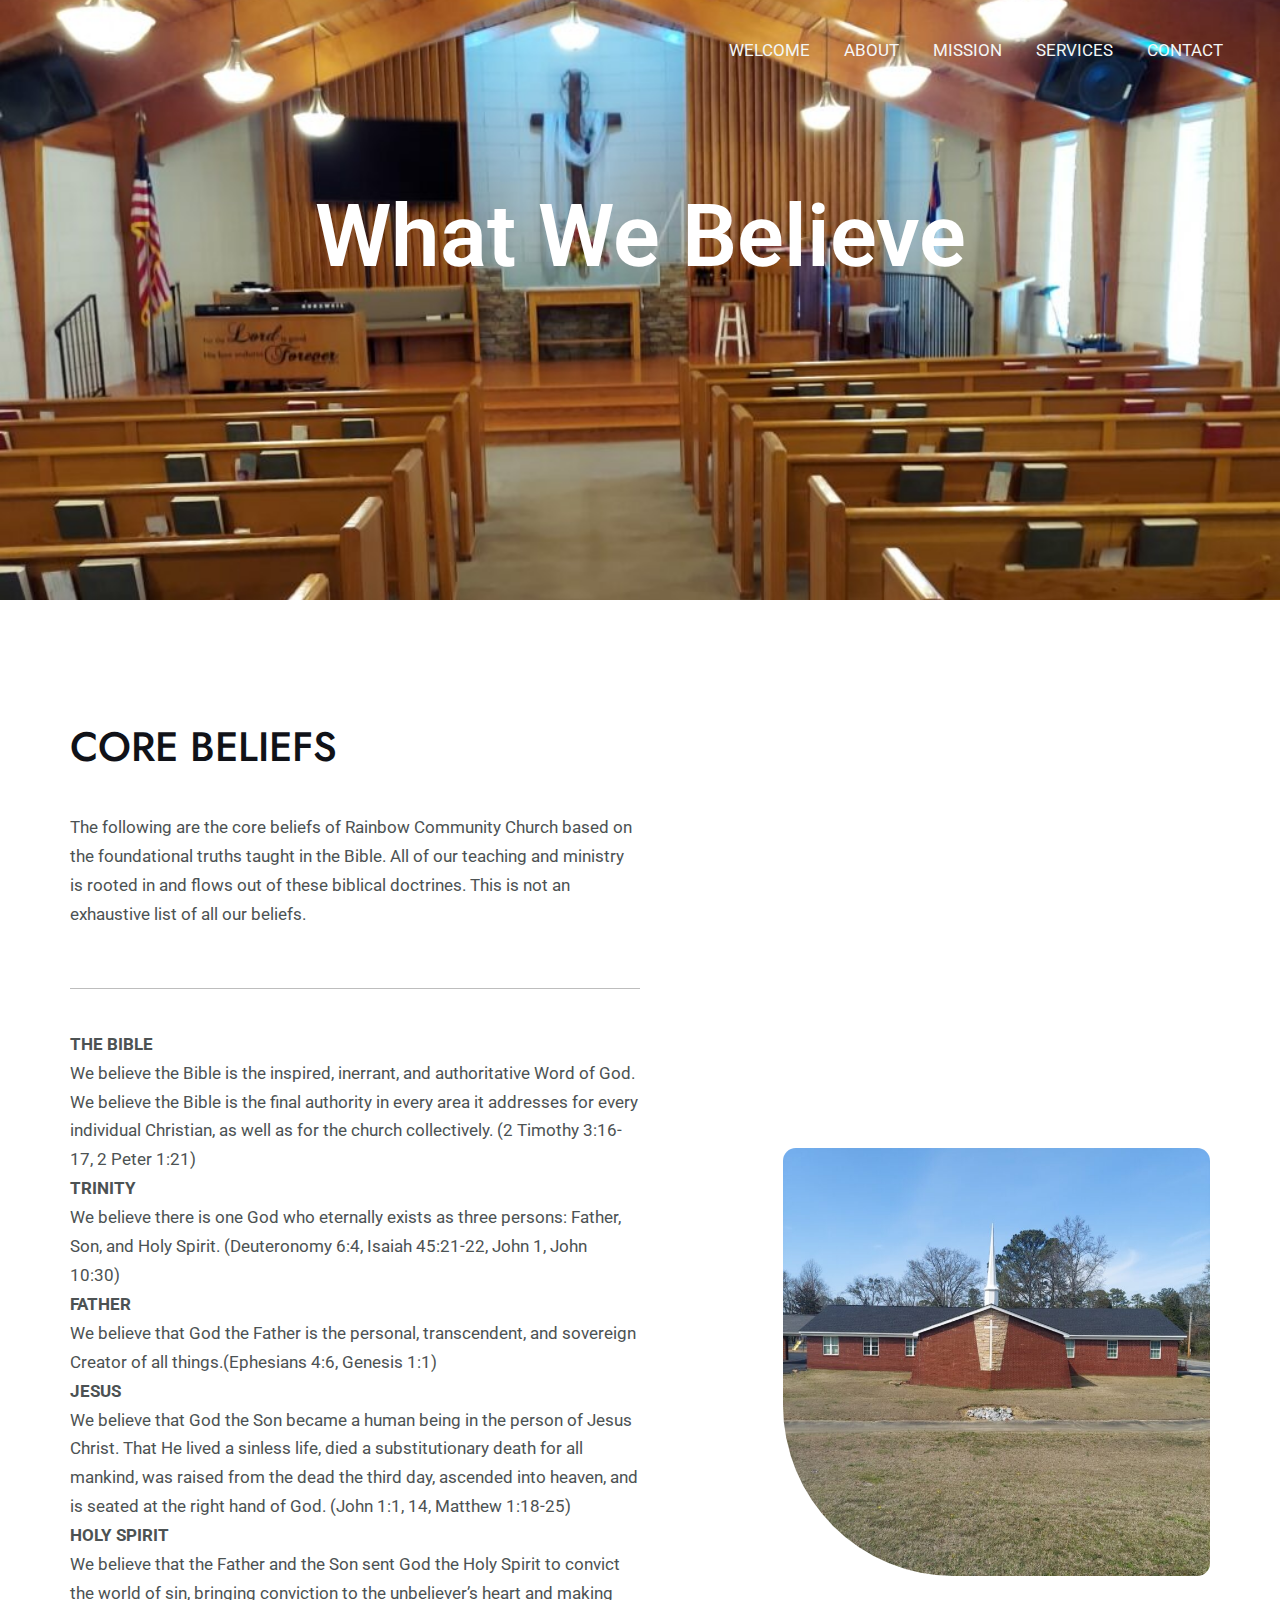
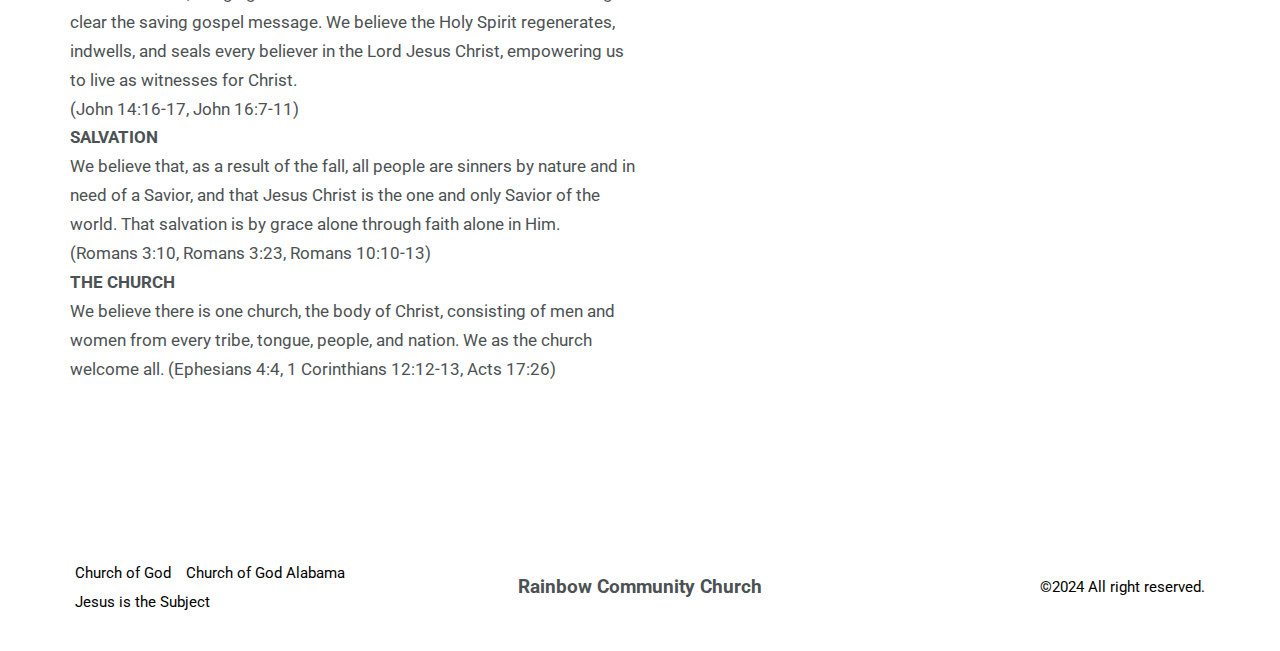
==== commit 4755feab: "Footer" ====
--- a/about/index.html
+++ b/about/index.html
@@ -15,7 +15,7 @@
 !function(i,n){var o,s,e;function c(e){try{var t={supportTests:e,timestamp:(new Date).valueOf()};sessionStorage.setItem(o,JSON.stringify(t))}catch(e){}}function p(e,t,n){e.clearRect(0,0,e.canvas.width,e.canvas.height),e.fillText(t,0,0);var t=new Uint32Array(e.getImageData(0,0,e.canvas.width,e.canvas.height).data),r=(e.clearRect(0,0,e.canvas.width,e.canvas.height),e.fillText(n,0,0),new Uint32Array(e.getImageData(0,0,e.canvas.width,e.canvas.height).data));return t.every(function(e,t){return e===r[t]})}function u(e,t,n){switch(t){case"flag":return n(e,"🏳️‍⚧️","🏳️​⚧️")?!1:!n(e,"🇺🇳","🇺​🇳")&&!n(e,"🏴󠁧󠁢󠁥󠁮󠁧󠁿","🏴​󠁧​󠁢​󠁥​󠁮​󠁧​󠁿");case"emoji":return!n(e,"🐦‍⬛","🐦​⬛")}return!1}function f(e,t,n){var r="undefined"!=typeof WorkerGlobalScope&&self instanceof WorkerGlobalScope?new OffscreenCanvas(300,150):i.createElement("canvas"),a=r.getContext("2d",{willReadFrequently:!0}),o=(a.textBaseline="top",a.font="600 32px Arial",{});return e.forEach(function(e){o[e]=t(a,e,n)}),o}function t(e){var t=i.createElement("script");t.src=e,t.defer=!0,i.head.appendChild(t)}"undefined"!=typeof Promise&&(o="wpEmojiSettingsSupports",s=["flag","emoji"],n.supports={everything:!0,everythingExceptFlag:!0},e=new Promise(function(e){i.addEventListener("DOMContentLoaded",e,{once:!0})}),new Promise(function(t){var n=function(){try{var e=JSON.parse(sessionStorage.getItem(o));if("object"==typeof e&&"number"==typeof e.timestamp&&(new Date).valueOf()<e.timestamp+604800&&"object"==typeof e.supportTests)return e.supportTests}catch(e){}return null}();if(!n){if("undefined"!=typeof Worker&&"undefined"!=typeof OffscreenCanvas&&"undefined"!=typeof URL&&URL.createObjectURL&&"undefined"!=typeof Blob)try{var e="postMessage("+f.toString()+"("+[JSON.stringify(s),u.toString(),p.toString()].join(",")+"));",r=new Blob([e],{type:"text/javascript"}),a=new Worker(URL.createObjectURL(r),{name:"wpTestEmojiSupports"});return void(a.onmessage=function(e){c(n=e.data),a.terminate(),t(n)})}catch(e){}c(n=f(s,u,p))}t(n)}).then(function(e){for(var t in e)n.supports[t]=e[t],n.supports.everything=n.supports.everything&&n.supports[t],"flag"!==t&&(n.supports.everythingExceptFlag=n.supports.everythingExceptFlag&&n.supports[t]);n.supports.everythingExceptFlag=n.supports.everythingExceptFlag&&!n.supports.flag,n.DOMReady=!1,n.readyCallback=function(){n.DOMReady=!0}}).then(function(){return e}).then(function(){var e;n.supports.everything||(n.readyCallback(),(e=n.source||{}).concatemoji?t(e.concatemoji):e.wpemoji&&e.twemoji&&(t(e.twemoji),t(e.wpemoji)))}))}((window,document),window._wpemojiSettings);
 </script>
 <link rel="stylesheet" id="astra-theme-css-css" href="/wp-content/themes/astra/assets/css/minified/main.min.css?ver=4.6.5" media="all">
-<style id="astra-theme-css-inline-css">:root{--ast-container-default-xlg-padding:6.67em;--ast-container-default-lg-padding:5.67em;--ast-container-default-slg-padding:4.34em;--ast-container-default-md-padding:3.34em;--ast-container-default-sm-padding:6.67em;--ast-container-default-xs-padding:2.4em;--ast-container-default-xxs-padding:1.4em;--ast-code-block-background:#EEEEEE;--ast-comment-inputs-background:#FAFAFA;--ast-normal-container-width:1200px;--ast-narrow-container-width:750px;--ast-blog-title-font-weight:normal;--ast-blog-meta-weight:inherit;}html{font-size:106.25%;}a,.page-title{color:var(--ast-global-color-3);}a:hover,a:focus{color:var(--ast-global-color-0);}body,button,input,select,textarea,.ast-button,.ast-custom-button{font-family:'Roboto',sans-serif;font-weight:400;font-size:17px;font-size:1rem;line-height:var(--ast-body-line-height,1.7em);}blockquote{color:var(--ast-global-color-3);}p,.entry-content p{margin-bottom:0em;}h1,.entry-content h1,h2,.entry-content h2,h3,.entry-content h3,h4,.entry-content h4,h5,.entry-content h5,h6,.entry-content h6,.site-title,.site-title a{font-family:'Jost',sans-serif;font-weight:500;}.ast-site-identity .site-title a{color:var(--ast-global-color-5);}.site-title{font-size:35px;font-size:2.0588235294118rem;display:none;}header .custom-logo-link img{max-width:96px;}.astra-logo-svg{width:96px;}.site-header .site-description{font-size:15px;font-size:0.88235294117647rem;display:none;}.entry-title{font-size:30px;font-size:1.7647058823529rem;}.archive .ast-article-post .ast-article-inner,.blog .ast-article-post .ast-article-inner,.archive .ast-article-post .ast-article-inner:hover,.blog .ast-article-post .ast-article-inner:hover{overflow:hidden;}h1,.entry-content h1{font-size:87px;font-size:5.1176470588235rem;font-weight:normal;font-family:'Jost',sans-serif;}h2,.entry-content h2{font-size:41px;font-size:2.4117647058824rem;font-weight:500;font-family:'Jost',sans-serif;}h3,.entry-content h3{font-size:28px;font-size:1.6470588235294rem;font-weight:600;font-family:'Jost',sans-serif;}h4,.entry-content h4{font-size:24px;font-size:1.4117647058824rem;line-height:1.25em;font-weight:600;font-family:'Jost',sans-serif;}h5,.entry-content h5{font-size:18px;font-size:1.0588235294118rem;font-weight:500;font-family:'Jost',sans-serif;}h6,.entry-content h6{font-size:15px;font-size:0.88235294117647rem;font-weight:500;font-family:'Jost',sans-serif;}::selection{background-color:var(--ast-global-color-0);color:#000000;}body,h1,.entry-title a,.entry-content h1,h2,.entry-content h2,h3,.entry-content h3,h4,.entry-content h4,h5,.entry-content h5,h6,.entry-content h6{color:var(--ast-global-color-3);}.tagcloud a:hover,.tagcloud a:focus,.tagcloud a.current-item{color:#ffffff;border-color:var(--ast-global-color-3);background-color:var(--ast-global-color-3);}input:focus,input[type="text"]:focus,input[type="email"]:focus,input[type="url"]:focus,input[type="password"]:focus,input[type="reset"]:focus,input[type="search"]:focus,textarea:focus{border-color:var(--ast-global-color-3);}input[type="radio"]:checked,input[type=reset],input[type="checkbox"]:checked,input[type="checkbox"]:hover:checked,input[type="checkbox"]:focus:checked,input[type=range]::-webkit-slider-thumb{border-color:var(--ast-global-color-3);background-color:var(--ast-global-color-3);box-shadow:none;}.site-footer a:hover + .post-count,.site-footer a:focus + .post-count{background:var(--ast-global-color-3);border-color:var(--ast-global-color-3);}.single .nav-links .nav-previous,.single .nav-links .nav-next{color:var(--ast-global-color-3);}.entry-meta,.entry-meta *{line-height:1.45;color:var(--ast-global-color-3);}.entry-meta a:not(.ast-button):hover,.entry-meta a:not(.ast-button):hover *,.entry-meta a:not(.ast-button):focus,.entry-meta a:not(.ast-button):focus *,.page-links > .page-link,.page-links .page-link:hover,.post-navigation a:hover{color:var(--ast-global-color-0);}#cat option,.secondary .calendar_wrap thead a,.secondary .calendar_wrap thead a:visited{color:var(--ast-global-color-3);}.secondary .calendar_wrap #today,.ast-progress-val span{background:var(--ast-global-color-3);}.secondary a:hover + .post-count,.secondary a:focus + .post-count{background:var(--ast-global-color-3);border-color:var(--ast-global-color-3);}.calendar_wrap #today > a{color:#ffffff;}.page-links .page-link,.single .post-navigation a{color:var(--ast-global-color-3);}.ast-search-menu-icon .search-form button.search-submit{padding:0 4px;}.ast-search-menu-icon form.search-form{padding-right:0;}.ast-search-menu-icon.slide-search input.search-field{width:0;}.ast-header-search .ast-search-menu-icon.ast-dropdown-active .search-form,.ast-header-search .ast-search-menu-icon.ast-dropdown-active .search-field:focus{transition:all 0.2s;}.search-form input.search-field:focus{outline:none;}.astra-logo-svg:not(.sticky-custom-logo .astra-logo-svg,.transparent-custom-logo .astra-logo-svg,.advanced-header-logo .astra-logo-svg){height:60px;}.ast-archive-title{color:var(--ast-global-color-2);}.wp-block-latest-posts > li > a{color:var(--ast-global-color-2);}.widget-title,.widget .wp-block-heading{font-size:24px;font-size:1.4117647058824rem;color:var(--ast-global-color-2);}.ast-search-menu-icon.slide-search a:focus-visible:focus-visible,.astra-search-icon:focus-visible,#close:focus-visible,a:focus-visible,.ast-menu-toggle:focus-visible,.site .skip-link:focus-visible,.wp-block-loginout input:focus-visible,.wp-block-search.wp-block-search__button-inside .wp-block-search__inside-wrapper,.ast-header-navigation-arrow:focus-visible,.woocommerce .wc-proceed-to-checkout > .checkout-button:focus-visible,.woocommerce .woocommerce-MyAccount-navigation ul li a:focus-visible,.ast-orders-table__row .ast-orders-table__cell:focus-visible,.woocommerce .woocommerce-order-details .order-again > .button:focus-visible,.woocommerce .woocommerce-message a.button.wc-forward:focus-visible,.woocommerce #minus_qty:focus-visible,.woocommerce #plus_qty:focus-visible,a#ast-apply-coupon:focus-visible,.woocommerce .woocommerce-info a:focus-visible,.woocommerce .astra-shop-summary-wrap a:focus-visible,.woocommerce a.wc-forward:focus-visible,#ast-apply-coupon:focus-visible,.woocommerce-js .woocommerce-mini-cart-item a.remove:focus-visible,#close:focus-visible,.button.search-submit:focus-visible,#search_submit:focus,.normal-search:focus-visible{outline-style:dotted;outline-color:inherit;outline-width:thin;}input:focus,input[type="text"]:focus,input[type="email"]:focus,input[type="url"]:focus,input[type="password"]:focus,input[type="reset"]:focus,input[type="search"]:focus,input[type="number"]:focus,textarea:focus,.wp-block-search__input:focus,[data-section="section-header-mobile-trigger"] .ast-button-wrap .ast-mobile-menu-trigger-minimal:focus,.ast-mobile-popup-drawer.active .menu-toggle-close:focus,.woocommerce-ordering select.orderby:focus,#ast-scroll-top:focus,#coupon_code:focus,.woocommerce-page #comment:focus,.woocommerce #reviews #respond input#submit:focus,.woocommerce a.add_to_cart_button:focus,.woocommerce .button.single_add_to_cart_button:focus,.woocommerce .woocommerce-cart-form button:focus,.woocommerce .woocommerce-cart-form__cart-item .quantity .qty:focus,.woocommerce .woocommerce-billing-fields .woocommerce-billing-fields__field-wrapper .woocommerce-input-wrapper > .input-text:focus,.woocommerce #order_comments:focus,.woocommerce #place_order:focus,.woocommerce .woocommerce-address-fields .woocommerce-address-fields__field-wrapper .woocommerce-input-wrapper > .input-text:focus,.woocommerce .woocommerce-MyAccount-content form button:focus,.woocommerce .woocommerce-MyAccount-content .woocommerce-EditAccountForm .woocommerce-form-row .woocommerce-Input.input-text:focus,.woocommerce .ast-woocommerce-container .woocommerce-pagination ul.page-numbers li a:focus,body #content .woocommerce form .form-row .select2-container--default .select2-selection--single:focus,#ast-coupon-code:focus,.woocommerce.woocommerce-js .quantity input[type=number]:focus,.woocommerce-js .woocommerce-mini-cart-item .quantity input[type=number]:focus,.woocommerce p#ast-coupon-trigger:focus{border-style:dotted;border-color:inherit;border-width:thin;}input{outline:none;}body .ast-oembed-container *{position:absolute;top:0;width:100%;height:100%;left:0;}body .wp-block-embed-pocket-casts .ast-oembed-container *{position:unset;}.ast-single-post-featured-section + article {margin-top: 2em;}.site-content .ast-single-post-featured-section img {width: 100%;overflow: hidden;object-fit: cover;}.site > .ast-single-related-posts-container {margin-top: 0;}@media (min-width: 922px) {.ast-desktop .ast-container--narrow {max-width: var(--ast-narrow-container-width);margin: 0 auto;}}.ast-page-builder-template .hentry {margin: 0;}.ast-page-builder-template .site-content > .ast-container {max-width: 100%;padding: 0;}.ast-page-builder-template .site .site-content #primary {padding: 0;margin: 0;}.ast-page-builder-template .no-results {text-align: center;margin: 4em auto;}.ast-page-builder-template .ast-pagination {padding: 2em;}.ast-page-builder-template .entry-header.ast-no-title.ast-no-thumbnail {margin-top: 0;}.ast-page-builder-template .entry-header.ast-header-without-markup {margin-top: 0;margin-bottom: 0;}.ast-page-builder-template .entry-header.ast-no-title.ast-no-meta {margin-bottom: 0;}.ast-page-builder-template.single .post-navigation {padding-bottom: 2em;}.ast-page-builder-template.single-post .site-content > .ast-container {max-width: 100%;}.ast-page-builder-template .entry-header {margin-top: 4em;margin-left: auto;margin-right: auto;padding-left: 20px;padding-right: 20px;}.single.ast-page-builder-template .entry-header {padding-left: 20px;padding-right: 20px;}.ast-page-builder-template .ast-archive-description {margin: 4em auto 0;padding-left: 20px;padding-right: 20px;}@media (max-width:921px){#ast-desktop-header{display:none;}}@media (min-width:922px){#ast-mobile-header{display:none;}}.wp-block-buttons.aligncenter{justify-content:center;}@media (max-width:921px){.ast-theme-transparent-header #primary,.ast-theme-transparent-header #secondary{padding:0;}}@media (max-width:921px){.ast-plain-container.ast-no-sidebar #primary{padding:0;}}.ast-plain-container.ast-no-sidebar #primary{margin-top:0;margin-bottom:0;}.wp-block-button.is-style-outline .wp-block-button__link{border-color:var(--ast-global-color-0);}div.wp-block-button.is-style-outline > .wp-block-button__link:not(.has-text-color),div.wp-block-button.wp-block-button__link.is-style-outline:not(.has-text-color){color:var(--ast-global-color-0);}.wp-block-button.is-style-outline .wp-block-button__link:hover,.wp-block-buttons .wp-block-button.is-style-outline .wp-block-button__link:focus,.wp-block-buttons .wp-block-button.is-style-outline > .wp-block-button__link:not(.has-text-color):hover,.wp-block-buttons .wp-block-button.wp-block-button__link.is-style-outline:not(.has-text-color):hover{color:var(--ast-global-color-5);background-color:var(--ast-global-color-1);border-color:var(--ast-global-color-1);}.post-page-numbers.current .page-link,.ast-pagination .page-numbers.current{color:#000000;border-color:var(--ast-global-color-0);background-color:var(--ast-global-color-0);}.wp-block-button.is-style-outline .wp-block-button__link.wp-element-button,.ast-outline-button{border-color:var(--ast-global-color-0);font-family:inherit;font-weight:400;font-size:16px;font-size:0.94117647058824rem;line-height:1em;border-top-left-radius:0px;border-top-right-radius:0px;border-bottom-right-radius:0px;border-bottom-left-radius:0px;}.wp-block-buttons .wp-block-button.is-style-outline > .wp-block-button__link:not(.has-text-color),.wp-block-buttons .wp-block-button.wp-block-button__link.is-style-outline:not(.has-text-color),.ast-outline-button{color:var(--ast-global-color-0);}.wp-block-button.is-style-outline .wp-block-button__link:hover,.wp-block-buttons .wp-block-button.is-style-outline .wp-block-button__link:focus,.wp-block-buttons .wp-block-button.is-style-outline > .wp-block-button__link:not(.has-text-color):hover,.wp-block-buttons .wp-block-button.wp-block-button__link.is-style-outline:not(.has-text-color):hover,.ast-outline-button:hover,.ast-outline-button:focus,.wp-block-uagb-buttons-child .uagb-buttons-repeater.ast-outline-button:hover,.wp-block-uagb-buttons-child .uagb-buttons-repeater.ast-outline-button:focus{color:var(--ast-global-color-5);background-color:var(--ast-global-color-1);border-color:var(--ast-global-color-1);}.wp-block-button .wp-block-button__link.wp-element-button.is-style-outline:not(.has-background),.wp-block-button.is-style-outline>.wp-block-button__link.wp-element-button:not(.has-background),.ast-outline-button{background-color:var(--ast-global-color-0);}@media (max-width:921px){.wp-block-button.is-style-outline .wp-block-button__link.wp-element-button,.ast-outline-button{font-size:16px;font-size:0.94117647058824rem;}}@media (max-width:544px){.wp-block-button.is-style-outline .wp-block-button__link.wp-element-button,.ast-outline-button{font-size:15px;font-size:0.88235294117647rem;}}.entry-content[ast-blocks-layout] > figure{margin-bottom:1em;}h1.widget-title{font-weight:normal;}h2.widget-title{font-weight:500;}h3.widget-title{font-weight:600;}@media (max-width:921px){.ast-separate-container #primary,.ast-separate-container #secondary{padding:1.5em 0;}#primary,#secondary{padding:1.5em 0;margin:0;}.ast-left-sidebar #content > .ast-container{display:flex;flex-direction:column-reverse;width:100%;}.ast-separate-container .ast-article-post,.ast-separate-container .ast-article-single{padding:1.5em 2.14em;}.ast-author-box img.avatar{margin:20px 0 0 0;}}@media (min-width:922px){.ast-separate-container.ast-right-sidebar #primary,.ast-separate-container.ast-left-sidebar #primary{border:0;}.search-no-results.ast-separate-container #primary{margin-bottom:4em;}}.elementor-button-wrapper .elementor-button{border-style:solid;text-decoration:none;border-top-width:0;border-right-width:0;border-left-width:0;border-bottom-width:0;}body .elementor-button.elementor-size-sm,body .elementor-button.elementor-size-xs,body .elementor-button.elementor-size-md,body .elementor-button.elementor-size-lg,body .elementor-button.elementor-size-xl,body .elementor-button{border-top-left-radius:0px;border-top-right-radius:0px;border-bottom-right-radius:0px;border-bottom-left-radius:0px;padding-top:15px;padding-right:40px;padding-bottom:15px;padding-left:40px;}@media (max-width:921px){.elementor-button-wrapper .elementor-button.elementor-size-sm,.elementor-button-wrapper .elementor-button.elementor-size-xs,.elementor-button-wrapper .elementor-button.elementor-size-md,.elementor-button-wrapper .elementor-button.elementor-size-lg,.elementor-button-wrapper .elementor-button.elementor-size-xl,.elementor-button-wrapper .elementor-button{padding-top:16px;padding-right:32px;padding-bottom:16px;padding-left:32px;}}@media (max-width:544px){.elementor-button-wrapper .elementor-button.elementor-size-sm,.elementor-button-wrapper .elementor-button.elementor-size-xs,.elementor-button-wrapper .elementor-button.elementor-size-md,.elementor-button-wrapper .elementor-button.elementor-size-lg,.elementor-button-wrapper .elementor-button.elementor-size-xl,.elementor-button-wrapper .elementor-button{padding-top:15px;padding-right:28px;padding-bottom:15px;padding-left:28px;}}.elementor-button-wrapper .elementor-button{border-color:var(--ast-global-color-0);background-color:var(--ast-global-color-0);}.elementor-button-wrapper .elementor-button:hover,.elementor-button-wrapper .elementor-button:focus{color:var(--ast-global-color-5);background-color:var(--ast-global-color-1);border-color:var(--ast-global-color-1);}.wp-block-button .wp-block-button__link ,.elementor-button-wrapper .elementor-button,.elementor-button-wrapper .elementor-button:visited{color:var(--ast-global-color-5);}.elementor-button-wrapper .elementor-button{font-weight:400;font-size:16px;font-size:0.94117647058824rem;line-height:1em;text-transform:none;letter-spacing:3px;}body .elementor-button.elementor-size-sm,body .elementor-button.elementor-size-xs,body .elementor-button.elementor-size-md,body .elementor-button.elementor-size-lg,body .elementor-button.elementor-size-xl,body .elementor-button{font-size:16px;font-size:0.94117647058824rem;}.wp-block-button .wp-block-button__link:hover,.wp-block-button .wp-block-button__link:focus{color:var(--ast-global-color-5);background-color:var(--ast-global-color-1);border-color:var(--ast-global-color-1);}.elementor-widget-heading h4.elementor-heading-title{line-height:1.25em;}.wp-block-button .wp-block-button__link,.wp-block-search .wp-block-search__button,body .wp-block-file .wp-block-file__button{border-color:var(--ast-global-color-0);background-color:var(--ast-global-color-0);color:var(--ast-global-color-5);font-family:inherit;font-weight:400;line-height:1em;text-transform:none;letter-spacing:3px;font-size:16px;font-size:0.94117647058824rem;border-top-left-radius:0px;border-top-right-radius:0px;border-bottom-right-radius:0px;border-bottom-left-radius:0px;padding-top:15px;padding-right:40px;padding-bottom:15px;padding-left:40px;}@media (max-width:921px){.wp-block-button .wp-block-button__link,.wp-block-search .wp-block-search__button,body .wp-block-file .wp-block-file__button{font-size:16px;font-size:0.94117647058824rem;padding-top:16px;padding-right:32px;padding-bottom:16px;padding-left:32px;}}@media (max-width:544px){.wp-block-button .wp-block-button__link,.wp-block-search .wp-block-search__button,body .wp-block-file .wp-block-file__button{font-size:15px;font-size:0.88235294117647rem;padding-top:15px;padding-right:28px;padding-bottom:15px;padding-left:28px;}}.menu-toggle,button,.ast-button,.ast-custom-button,.button,input#submit,input[type="button"],input[type="submit"],input[type="reset"],form[CLASS*="wp-block-search__"].wp-block-search .wp-block-search__inside-wrapper .wp-block-search__button,body .wp-block-file .wp-block-file__button,.woocommerce-js a.button,.woocommerce button.button,.woocommerce .woocommerce-message a.button,.woocommerce #respond input#submit.alt,.woocommerce input.button.alt,.woocommerce input.button,.woocommerce input.button:disabled,.woocommerce input.button:disabled[disabled],.woocommerce input.button:disabled:hover,.woocommerce input.button:disabled[disabled]:hover,.woocommerce #respond input#submit,.woocommerce button.button.alt.disabled,.wc-block-grid__products .wc-block-grid__product .wp-block-button__link,.wc-block-grid__product-onsale,[CLASS*="wc-block"] button,.woocommerce-js .astra-cart-drawer .astra-cart-drawer-content .woocommerce-mini-cart__buttons .button:not(.checkout):not(.ast-continue-shopping),.woocommerce-js .astra-cart-drawer .astra-cart-drawer-content .woocommerce-mini-cart__buttons a.checkout,.woocommerce button.button.alt.disabled.wc-variation-selection-needed,[CLASS*="wc-block"] .wc-block-components-button{border-style:solid;border-top-width:0;border-right-width:0;border-left-width:0;border-bottom-width:0;color:var(--ast-global-color-5);border-color:var(--ast-global-color-0);background-color:var(--ast-global-color-0);padding-top:15px;padding-right:40px;padding-bottom:15px;padding-left:40px;font-family:inherit;font-weight:400;font-size:16px;font-size:0.94117647058824rem;line-height:1em;text-transform:none;letter-spacing:3px;border-top-left-radius:0px;border-top-right-radius:0px;border-bottom-right-radius:0px;border-bottom-left-radius:0px;}button:focus,.menu-toggle:hover,button:hover,.ast-button:hover,.ast-custom-button:hover .button:hover,.ast-custom-button:hover ,input[type=reset]:hover,input[type=reset]:focus,input#submit:hover,input#submit:focus,input[type="button"]:hover,input[type="button"]:focus,input[type="submit"]:hover,input[type="submit"]:focus,form[CLASS*="wp-block-search__"].wp-block-search .wp-block-search__inside-wrapper .wp-block-search__button:hover,form[CLASS*="wp-block-search__"].wp-block-search .wp-block-search__inside-wrapper .wp-block-search__button:focus,body .wp-block-file .wp-block-file__button:hover,body .wp-block-file .wp-block-file__button:focus,.woocommerce-js a.button:hover,.woocommerce button.button:hover,.woocommerce .woocommerce-message a.button:hover,.woocommerce #respond input#submit:hover,.woocommerce #respond input#submit.alt:hover,.woocommerce input.button.alt:hover,.woocommerce input.button:hover,.woocommerce button.button.alt.disabled:hover,.wc-block-grid__products .wc-block-grid__product .wp-block-button__link:hover,[CLASS*="wc-block"] button:hover,.woocommerce-js .astra-cart-drawer .astra-cart-drawer-content .woocommerce-mini-cart__buttons .button:not(.checkout):not(.ast-continue-shopping):hover,.woocommerce-js .astra-cart-drawer .astra-cart-drawer-content .woocommerce-mini-cart__buttons a.checkout:hover,.woocommerce button.button.alt.disabled.wc-variation-selection-needed:hover,[CLASS*="wc-block"] .wc-block-components-button:hover,[CLASS*="wc-block"] .wc-block-components-button:focus{color:var(--ast-global-color-5);background-color:var(--ast-global-color-1);border-color:var(--ast-global-color-1);}@media (max-width:921px){.menu-toggle,button,.ast-button,.ast-custom-button,.button,input#submit,input[type="button"],input[type="submit"],input[type="reset"],form[CLASS*="wp-block-search__"].wp-block-search .wp-block-search__inside-wrapper .wp-block-search__button,body .wp-block-file .wp-block-file__button,.woocommerce-js a.button,.woocommerce button.button,.woocommerce .woocommerce-message a.button,.woocommerce #respond input#submit.alt,.woocommerce input.button.alt,.woocommerce input.button,.woocommerce input.button:disabled,.woocommerce input.button:disabled[disabled],.woocommerce input.button:disabled:hover,.woocommerce input.button:disabled[disabled]:hover,.woocommerce #respond input#submit,.woocommerce button.button.alt.disabled,.wc-block-grid__products .wc-block-grid__product .wp-block-button__link,.wc-block-grid__product-onsale,[CLASS*="wc-block"] button,.woocommerce-js .astra-cart-drawer .astra-cart-drawer-content .woocommerce-mini-cart__buttons .button:not(.checkout):not(.ast-continue-shopping),.woocommerce-js .astra-cart-drawer .astra-cart-drawer-content .woocommerce-mini-cart__buttons a.checkout,.woocommerce button.button.alt.disabled.wc-variation-selection-needed,[CLASS*="wc-block"] .wc-block-components-button{padding-top:16px;padding-right:32px;padding-bottom:16px;padding-left:32px;font-size:16px;font-size:0.94117647058824rem;}}@media (max-width:544px){.menu-toggle,button,.ast-button,.ast-custom-button,.button,input#submit,input[type="button"],input[type="submit"],input[type="reset"],form[CLASS*="wp-block-search__"].wp-block-search .wp-block-search__inside-wrapper .wp-block-search__button,body .wp-block-file .wp-block-file__button,.woocommerce-js a.button,.woocommerce button.button,.woocommerce .woocommerce-message a.button,.woocommerce #respond input#submit.alt,.woocommerce input.button.alt,.woocommerce input.button,.woocommerce input.button:disabled,.woocommerce input.button:disabled[disabled],.woocommerce input.button:disabled:hover,.woocommerce input.button:disabled[disabled]:hover,.woocommerce #respond input#submit,.woocommerce button.button.alt.disabled,.wc-block-grid__products .wc-block-grid__product .wp-block-button__link,.wc-block-grid__product-onsale,[CLASS*="wc-block"] button,.woocommerce-js .astra-cart-drawer .astra-cart-drawer-content .woocommerce-mini-cart__buttons .button:not(.checkout):not(.ast-continue-shopping),.woocommerce-js .astra-cart-drawer .astra-cart-drawer-content .woocommerce-mini-cart__buttons a.checkout,.woocommerce button.button.alt.disabled.wc-variation-selection-needed,[CLASS*="wc-block"] .wc-block-components-button{padding-top:15px;padding-right:28px;padding-bottom:15px;padding-left:28px;font-size:15px;font-size:0.88235294117647rem;}}@media (max-width:921px){.menu-toggle,button,.ast-button,.button,input#submit,input[type="button"],input[type="submit"],input[type="reset"]{font-size:16px;font-size:0.94117647058824rem;}.ast-mobile-header-stack .main-header-bar .ast-search-menu-icon{display:inline-block;}.ast-header-break-point.ast-header-custom-item-outside .ast-mobile-header-stack .main-header-bar .ast-search-icon{margin:0;}.ast-comment-avatar-wrap img{max-width:2.5em;}.ast-comment-meta{padding:0 1.8888em 1.3333em;}.ast-separate-container .ast-comment-list li.depth-1{padding:1.5em 2.14em;}.ast-separate-container .comment-respond{padding:2em 2.14em;}}@media (min-width:544px){.ast-container{max-width:100%;}}@media (max-width:544px){.ast-separate-container .ast-article-post,.ast-separate-container .ast-article-single,.ast-separate-container .comments-title,.ast-separate-container .ast-archive-description{padding:1.5em 1em;}.ast-separate-container #content .ast-container{padding-left:0.54em;padding-right:0.54em;}.ast-separate-container .ast-comment-list .bypostauthor{padding:.5em;}.ast-search-menu-icon.ast-dropdown-active .search-field{width:170px;}.menu-toggle,button,.ast-button,.button,input#submit,input[type="button"],input[type="submit"],input[type="reset"]{font-size:15px;font-size:0.88235294117647rem;}}body,.ast-separate-container{background-color:var(--ast-global-color-5);;background-image:none;;}@media (max-width:921px){.widget-title{font-size:22px;font-size:1.375rem;}body,button,input,select,textarea,.ast-button,.ast-custom-button{font-size:16px;font-size:0.94117647058824rem;}#secondary,#secondary button,#secondary input,#secondary select,#secondary textarea{font-size:16px;font-size:0.94117647058824rem;}.site-title{display:none;}.site-header .site-description{display:none;}h1,.entry-content h1{font-size:30px;}h2,.entry-content h2{font-size:25px;}h3,.entry-content h3{font-size:28px;}h4,.entry-content h4{font-size:24px;font-size:1.4117647058824rem;}.astra-logo-svg{width:96px;}header .custom-logo-link img,.ast-header-break-point .site-logo-img .custom-mobile-logo-link img{max-width:96px;}}@media (max-width:544px){.site-title{display:none;}.site-header .site-description{display:none;}h1,.entry-content h1{font-size:30px;}h2,.entry-content h2{font-size:25px;}h3,.entry-content h3{font-size:28px;}h4,.entry-content h4{font-size:24px;font-size:1.4117647058824rem;}header .custom-logo-link img,.ast-header-break-point .site-branding img,.ast-header-break-point .custom-logo-link img{max-width:96px;}.astra-logo-svg{width:96px;}.ast-header-break-point .site-logo-img .custom-mobile-logo-link img{max-width:96px;}}@media (max-width:544px){html{font-size:96.9%;}}@media (min-width:922px){.ast-container{max-width:1240px;}}@media (min-width:922px){.site-content .ast-container{display:flex;}}@media (max-width:921px){.site-content .ast-container{flex-direction:column;}}@media (min-width:922px){.main-header-menu .sub-menu .menu-item.ast-left-align-sub-menu:hover > .sub-menu,.main-header-menu .sub-menu .menu-item.ast-left-align-sub-menu.focus > .sub-menu{margin-left:-0px;}}.ast-theme-transparent-header .ast-header-search .astra-search-icon,.ast-theme-transparent-header .ast-header-search .search-field::placeholder,.ast-theme-transparent-header .ast-header-search .ast-icon{color:#ffffff;}.ast-theme-transparent-header [data-section="section-header-mobile-trigger"] .ast-button-wrap .mobile-menu-toggle-icon .ast-mobile-svg{fill:#ffffff;}.ast-theme-transparent-header [data-section="section-header-mobile-trigger"] .ast-button-wrap .mobile-menu-wrap .mobile-menu{color:#ffffff;}.ast-theme-transparent-header [data-section="section-header-mobile-trigger"] .ast-button-wrap .ast-mobile-menu-trigger-fill{background:var(--ast-global-color-0);}.ast-theme-transparent-header [data-section="section-header-mobile-trigger"] .ast-button-wrap .ast-mobile-menu-trigger-fill,.ast-theme-transparent-header [data-section="section-header-mobile-trigger"] .ast-button-wrap .ast-mobile-menu-trigger-minimal{color:#ffffff;border:none;}.site .comments-area{padding-bottom:3em;}.footer-widget-area[data-section^="section-fb-html-"] .ast-builder-html-element{text-align:center;}.wp-block-file {display: flex;align-items: center;flex-wrap: wrap;justify-content: space-between;}.wp-block-pullquote {border: none;}.wp-block-pullquote blockquote::before {content: "\201D";font-family: "Helvetica",sans-serif;display: flex;transform: rotate( 180deg );font-size: 6rem;font-style: normal;line-height: 1;font-weight: bold;align-items: center;justify-content: center;}.has-text-align-right > blockquote::before {justify-content: flex-start;}.has-text-align-left > blockquote::before {justify-content: flex-end;}figure.wp-block-pullquote.is-style-solid-color blockquote {max-width: 100%;text-align: inherit;}html body {--wp--custom--ast-default-block-top-padding: 3em;--wp--custom--ast-default-block-right-padding: 3em;--wp--custom--ast-default-block-bottom-padding: 3em;--wp--custom--ast-default-block-left-padding: 3em;--wp--custom--ast-container-width: 1200px;--wp--custom--ast-content-width-size: 1200px;--wp--custom--ast-wide-width-size: calc(1200px + var(--wp--custom--ast-default-block-left-padding) + var(--wp--custom--ast-default-block-right-padding));}.ast-narrow-container {--wp--custom--ast-content-width-size: 750px;--wp--custom--ast-wide-width-size: 750px;}@media(max-width: 921px) {html body {--wp--custom--ast-default-block-top-padding: 3em;--wp--custom--ast-default-block-right-padding: 2em;--wp--custom--ast-default-block-bottom-padding: 3em;--wp--custom--ast-default-block-left-padding: 2em;}}@media(max-width: 544px) {html body {--wp--custom--ast-default-block-top-padding: 3em;--wp--custom--ast-default-block-right-padding: 1.5em;--wp--custom--ast-default-block-bottom-padding: 3em;--wp--custom--ast-default-block-left-padding: 1.5em;}}.entry-content > .wp-block-group,.entry-content > .wp-block-cover,.entry-content > .wp-block-columns {padding-top: var(--wp--custom--ast-default-block-top-padding);padding-right: var(--wp--custom--ast-default-block-right-padding);padding-bottom: var(--wp--custom--ast-default-block-bottom-padding);padding-left: var(--wp--custom--ast-default-block-left-padding);}.ast-plain-container.ast-no-sidebar .entry-content > .alignfull,.ast-page-builder-template .ast-no-sidebar .entry-content > .alignfull {margin-left: calc( -50vw + 50%);margin-right: calc( -50vw + 50%);max-width: 100vw;width: 100vw;}.ast-plain-container.ast-no-sidebar .entry-content .alignfull .alignfull,.ast-page-builder-template.ast-no-sidebar .entry-content .alignfull .alignfull,.ast-plain-container.ast-no-sidebar .entry-content .alignfull .alignwide,.ast-page-builder-template.ast-no-sidebar .entry-content .alignfull .alignwide,.ast-plain-container.ast-no-sidebar .entry-content .alignwide .alignfull,.ast-page-builder-template.ast-no-sidebar .entry-content .alignwide .alignfull,.ast-plain-container.ast-no-sidebar .entry-content .alignwide .alignwide,.ast-page-builder-template.ast-no-sidebar .entry-content .alignwide .alignwide,.ast-plain-container.ast-no-sidebar .entry-content .wp-block-column .alignfull,.ast-page-builder-template.ast-no-sidebar .entry-content .wp-block-column .alignfull,.ast-plain-container.ast-no-sidebar .entry-content .wp-block-column .alignwide,.ast-page-builder-template.ast-no-sidebar .entry-content .wp-block-column .alignwide {margin-left: auto;margin-right: auto;width: 100%;}[ast-blocks-layout] .wp-block-separator:not(.is-style-dots) {height: 0;}[ast-blocks-layout] .wp-block-separator {margin: 20px auto;}[ast-blocks-layout] .wp-block-separator:not(.is-style-wide):not(.is-style-dots) {max-width: 100px;}[ast-blocks-layout] .wp-block-separator.has-background {padding: 0;}.entry-content[ast-blocks-layout] > * {max-width: var(--wp--custom--ast-content-width-size);margin-left: auto;margin-right: auto;}.entry-content[ast-blocks-layout] > .alignwide {max-width: var(--wp--custom--ast-wide-width-size);}.entry-content[ast-blocks-layout] .alignfull {max-width: none;}.entry-content .wp-block-columns {margin-bottom: 0;}blockquote {margin: 1.5em;border-color: rgba(0,0,0,0.05);}.wp-block-quote:not(.has-text-align-right):not(.has-text-align-center) {border-left: 5px solid rgba(0,0,0,0.05);}.has-text-align-right > blockquote,blockquote.has-text-align-right {border-right: 5px solid rgba(0,0,0,0.05);}.has-text-align-left > blockquote,blockquote.has-text-align-left {border-left: 5px solid rgba(0,0,0,0.05);}.wp-block-site-tagline,.wp-block-latest-posts .read-more {margin-top: 15px;}.wp-block-loginout p label {display: block;}.wp-block-loginout p:not(.login-remember):not(.login-submit) input {width: 100%;}.wp-block-loginout input:focus {border-color: transparent;}.wp-block-loginout input:focus {outline: thin dotted;}.entry-content .wp-block-media-text .wp-block-media-text__content {padding: 0 0 0 8%;}.entry-content .wp-block-media-text.has-media-on-the-right .wp-block-media-text__content {padding: 0 8% 0 0;}.entry-content .wp-block-media-text.has-background .wp-block-media-text__content {padding: 8%;}.entry-content .wp-block-cover:not([class*="background-color"]) .wp-block-cover__inner-container,.entry-content .wp-block-cover:not([class*="background-color"]) .wp-block-cover-image-text,.entry-content .wp-block-cover:not([class*="background-color"]) .wp-block-cover-text,.entry-content .wp-block-cover-image:not([class*="background-color"]) .wp-block-cover__inner-container,.entry-content .wp-block-cover-image:not([class*="background-color"]) .wp-block-cover-image-text,.entry-content .wp-block-cover-image:not([class*="background-color"]) .wp-block-cover-text {color: var(--ast-global-color-5);}.wp-block-loginout .login-remember input {width: 1.1rem;height: 1.1rem;margin: 0 5px 4px 0;vertical-align: middle;}.wp-block-latest-posts > li > *:first-child,.wp-block-latest-posts:not(.is-grid) > li:first-child {margin-top: 0;}.wp-block-search__inside-wrapper .wp-block-search__input {padding: 0 10px;color: var(--ast-global-color-3);background: var(--ast-global-color-5);border-color: var(--ast-border-color);}.wp-block-latest-posts .read-more {margin-bottom: 1.5em;}.wp-block-search__no-button .wp-block-search__inside-wrapper .wp-block-search__input {padding-top: 5px;padding-bottom: 5px;}.wp-block-latest-posts .wp-block-latest-posts__post-date,.wp-block-latest-posts .wp-block-latest-posts__post-author {font-size: 1rem;}.wp-block-latest-posts > li > *,.wp-block-latest-posts:not(.is-grid) > li {margin-top: 12px;margin-bottom: 12px;}.ast-page-builder-template .entry-content[ast-blocks-layout] > *,.ast-page-builder-template .entry-content[ast-blocks-layout] > .alignfull > * {max-width: none;}.ast-page-builder-template .entry-content[ast-blocks-layout] > .alignwide > * {max-width: var(--wp--custom--ast-wide-width-size);}.ast-page-builder-template .entry-content[ast-blocks-layout] > .inherit-container-width > *,.ast-page-builder-template .entry-content[ast-blocks-layout] > * > *,.entry-content[ast-blocks-layout] > .wp-block-cover .wp-block-cover__inner-container {max-width: var(--wp--custom--ast-content-width-size);margin-left: auto;margin-right: auto;}.entry-content[ast-blocks-layout] .wp-block-cover:not(.alignleft):not(.alignright) {width: auto;}@media(max-width: 1200px) {.ast-separate-container .entry-content > .alignfull,.ast-separate-container .entry-content[ast-blocks-layout] > .alignwide,.ast-plain-container .entry-content[ast-blocks-layout] > .alignwide,.ast-plain-container .entry-content .alignfull {margin-left: calc(-1 * min(var(--ast-container-default-xlg-padding),20px)) ;margin-right: calc(-1 * min(var(--ast-container-default-xlg-padding),20px));}}@media(min-width: 1201px) {.ast-separate-container .entry-content > .alignfull {margin-left: calc(-1 * var(--ast-container-default-xlg-padding) );margin-right: calc(-1 * var(--ast-container-default-xlg-padding) );}.ast-separate-container .entry-content[ast-blocks-layout] > .alignwide,.ast-plain-container .entry-content[ast-blocks-layout] > .alignwide {margin-left: calc(-1 * var(--wp--custom--ast-default-block-left-padding) );margin-right: calc(-1 * var(--wp--custom--ast-default-block-right-padding) );}}@media(min-width: 921px) {.ast-separate-container .entry-content .wp-block-group.alignwide:not(.inherit-container-width) > :where(:not(.alignleft):not(.alignright)),.ast-plain-container .entry-content .wp-block-group.alignwide:not(.inherit-container-width) > :where(:not(.alignleft):not(.alignright)) {max-width: calc( var(--wp--custom--ast-content-width-size) + 80px );}.ast-plain-container.ast-right-sidebar .entry-content[ast-blocks-layout] .alignfull,.ast-plain-container.ast-left-sidebar .entry-content[ast-blocks-layout] .alignfull {margin-left: -60px;margin-right: -60px;}}@media(min-width: 544px) {.entry-content > .alignleft {margin-right: 20px;}.entry-content > .alignright {margin-left: 20px;}}@media (max-width:544px){.wp-block-columns .wp-block-column:not(:last-child){margin-bottom:20px;}.wp-block-latest-posts{margin:0;}}@media( max-width: 600px ) {.entry-content .wp-block-media-text .wp-block-media-text__content,.entry-content .wp-block-media-text.has-media-on-the-right .wp-block-media-text__content {padding: 8% 0 0;}.entry-content .wp-block-media-text.has-background .wp-block-media-text__content {padding: 8%;}}.ast-page-builder-template .entry-header {padding-left: 0;}.ast-narrow-container .site-content .wp-block-uagb-image--align-full .wp-block-uagb-image__figure {max-width: 100%;margin-left: auto;margin-right: auto;}:root .has-ast-global-color-0-color{color:var(--ast-global-color-0);}:root .has-ast-global-color-0-background-color{background-color:var(--ast-global-color-0);}:root .wp-block-button .has-ast-global-color-0-color{color:var(--ast-global-color-0);}:root .wp-block-button .has-ast-global-color-0-background-color{background-color:var(--ast-global-color-0);}:root .has-ast-global-color-1-color{color:var(--ast-global-color-1);}:root .has-ast-global-color-1-background-color{background-color:var(--ast-global-color-1);}:root .wp-block-button .has-ast-global-color-1-color{color:var(--ast-global-color-1);}:root .wp-block-button .has-ast-global-color-1-background-color{background-color:var(--ast-global-color-1);}:root .has-ast-global-color-2-color{color:var(--ast-global-color-2);}:root .has-ast-global-color-2-background-color{background-color:var(--ast-global-color-2);}:root .wp-block-button .has-ast-global-color-2-color{color:var(--ast-global-color-2);}:root .wp-block-button .has-ast-global-color-2-background-color{background-color:var(--ast-global-color-2);}:root .has-ast-global-color-3-color{color:var(--ast-global-color-3);}:root .has-ast-global-color-3-background-color{background-color:var(--ast-global-color-3);}:root .wp-block-button .has-ast-global-color-3-color{color:var(--ast-global-color-3);}:root .wp-block-button .has-ast-global-color-3-background-color{background-color:var(--ast-global-color-3);}:root .has-ast-global-color-4-color{color:var(--ast-global-color-4);}:root .has-ast-global-color-4-background-color{background-color:var(--ast-global-color-4);}:root .wp-block-button .has-ast-global-color-4-color{color:var(--ast-global-color-4);}:root .wp-block-button .has-ast-global-color-4-background-color{background-color:var(--ast-global-color-4);}:root .has-ast-global-color-5-color{color:var(--ast-global-color-5);}:root .has-ast-global-color-5-background-color{background-color:var(--ast-global-color-5);}:root .wp-block-button .has-ast-global-color-5-color{color:var(--ast-global-color-5);}:root .wp-block-button .has-ast-global-color-5-background-color{background-color:var(--ast-global-color-5);}:root .has-ast-global-color-6-color{color:var(--ast-global-color-6);}:root .has-ast-global-color-6-background-color{background-color:var(--ast-global-color-6);}:root .wp-block-button .has-ast-global-color-6-color{color:var(--ast-global-color-6);}:root .wp-block-button .has-ast-global-color-6-background-color{background-color:var(--ast-global-color-6);}:root .has-ast-global-color-7-color{color:var(--ast-global-color-7);}:root .has-ast-global-color-7-background-color{background-color:var(--ast-global-color-7);}:root .wp-block-button .has-ast-global-color-7-color{color:var(--ast-global-color-7);}:root .wp-block-button .has-ast-global-color-7-background-color{background-color:var(--ast-global-color-7);}:root .has-ast-global-color-8-color{color:var(--ast-global-color-8);}:root .has-ast-global-color-8-background-color{background-color:var(--ast-global-color-8);}:root .wp-block-button .has-ast-global-color-8-color{color:var(--ast-global-color-8);}:root .wp-block-button .has-ast-global-color-8-background-color{background-color:var(--ast-global-color-8);}:root{--ast-global-color-0:#2FC1FF;--ast-global-color-1:#08ACF2;--ast-global-color-2:#101218;--ast-global-color-3:#4C5253;--ast-global-color-4:#F3F6F6;--ast-global-color-5:#FFFFFF;--ast-global-color-6:#000000;--ast-global-color-7:#4B4F58;--ast-global-color-8:#F6F7F8;}:root {--ast-border-color : #989898;}.ast-single-entry-banner {-js-display: flex;display: flex;flex-direction: column;justify-content: center;text-align: center;position: relative;background: #eeeeee;}.ast-single-entry-banner[data-banner-layout="layout-1"] {max-width: 1200px;background: inherit;padding: 20px 0;}.ast-single-entry-banner[data-banner-width-type="custom"] {margin: 0 auto;width: 100%;}.ast-single-entry-banner + .site-content .entry-header {margin-bottom: 0;}.site .ast-author-avatar {--ast-author-avatar-size: ;}a.ast-underline-text {text-decoration: underline;}.ast-container > .ast-terms-link {position: relative;display: block;}a.ast-button.ast-badge-tax {padding: 4px 8px;border-radius: 3px;font-size: inherit;}header.entry-header .entry-title{font-size:30px;font-size:1.7647058823529rem;}header.entry-header > *:not(:last-child){margin-bottom:10px;}.ast-archive-entry-banner {-js-display: flex;display: flex;flex-direction: column;justify-content: center;text-align: center;position: relative;background: #eeeeee;}.ast-archive-entry-banner[data-banner-width-type="custom"] {margin: 0 auto;width: 100%;}.ast-archive-entry-banner[data-banner-layout="layout-1"] {background: inherit;padding: 20px 0;text-align: left;}body.archive .ast-archive-description{max-width:1200px;width:100%;text-align:left;padding-top:3em;padding-right:3em;padding-bottom:3em;padding-left:3em;}body.archive .ast-archive-description .ast-archive-title,body.archive .ast-archive-description .ast-archive-title *{font-size:40px;font-size:2.3529411764706rem;}body.archive .ast-archive-description > *:not(:last-child){margin-bottom:10px;}@media (max-width:921px){body.archive .ast-archive-description{text-align:left;}}@media (max-width:544px){body.archive .ast-archive-description{text-align:left;}}.ast-theme-transparent-header #masthead .site-logo-img .transparent-custom-logo .astra-logo-svg{width:60px;}.ast-theme-transparent-header #masthead .site-logo-img .transparent-custom-logo img{ max-width:60px;}@media (max-width:921px){.ast-theme-transparent-header #masthead .site-logo-img .transparent-custom-logo .astra-logo-svg{width:60px;}.ast-theme-transparent-header #masthead .site-logo-img .transparent-custom-logo img{ max-width:60px;}}@media (max-width:543px){.ast-theme-transparent-header #masthead .site-logo-img .transparent-custom-logo .astra-logo-svg{width:50px;}.ast-theme-transparent-header #masthead .site-logo-img .transparent-custom-logo img{ max-width:50px;}}@media (min-width:921px){.ast-theme-transparent-header #masthead{position:absolute;left:0;right:0;}.ast-theme-transparent-header .main-header-bar,.ast-theme-transparent-header.ast-header-break-point .main-header-bar{background:none;}body.elementor-editor-active.ast-theme-transparent-header #masthead,.fl-builder-edit .ast-theme-transparent-header #masthead,body.vc_editor.ast-theme-transparent-header #masthead,body.brz-ed.ast-theme-transparent-header #masthead{z-index:0;}.ast-header-break-point.ast-replace-site-logo-transparent.ast-theme-transparent-header .custom-mobile-logo-link{display:none;}.ast-header-break-point.ast-replace-site-logo-transparent.ast-theme-transparent-header .transparent-custom-logo{display:inline-block;}.ast-theme-transparent-header .ast-above-header,.ast-theme-transparent-header .ast-above-header.ast-above-header-bar{background-image:none;background-color:transparent;}.ast-theme-transparent-header .ast-below-header{background-image:none;background-color:transparent;}}.ast-theme-transparent-header .site-title a,.ast-theme-transparent-header .site-title a:focus,.ast-theme-transparent-header .site-title a:hover,.ast-theme-transparent-header .site-title a:visited{color:var(--ast-global-color-5);}.ast-theme-transparent-header .site-header .site-description{color:var(--ast-global-color-5);}.ast-theme-transparent-header .ast-builder-menu .main-header-menu,.ast-theme-transparent-header .ast-builder-menu .main-header-menu .sub-menu,.ast-theme-transparent-header .ast-builder-menu .main-header-menu,.ast-theme-transparent-header.ast-header-break-point .ast-builder-menu .main-header-bar-wrap .main-header-menu,.ast-flyout-menu-enable.ast-header-break-point.ast-theme-transparent-header .main-header-bar-navigation .site-navigation,.ast-fullscreen-menu-enable.ast-header-break-point.ast-theme-transparent-header .main-header-bar-navigation .site-navigation,.ast-flyout-above-menu-enable.ast-header-break-point.ast-theme-transparent-header .ast-above-header-navigation-wrap .ast-above-header-navigation,.ast-flyout-below-menu-enable.ast-header-break-point.ast-theme-transparent-header .ast-below-header-navigation-wrap .ast-below-header-actual-nav,.ast-fullscreen-above-menu-enable.ast-header-break-point.ast-theme-transparent-header .ast-above-header-navigation-wrap,.ast-fullscreen-below-menu-enable.ast-header-break-point.ast-theme-transparent-header .ast-below-header-navigation-wrap,.ast-theme-transparent-header .main-header-menu .menu-link{background-color:rgba(255,255,255,0);}.ast-theme-transparent-header .ast-builder-menu .main-header-menu .menu-item .sub-menu,.ast-header-break-point.ast-flyout-menu-enable.ast-header-break-point .ast-builder-menu .main-header-bar-navigation .main-header-menu .menu-item .sub-menu,.ast-header-break-point.ast-flyout-menu-enable.ast-header-break-point .ast-builder-menu .main-header-bar-navigation [CLASS*="ast-builder-menu-"] .main-header-menu .menu-item .sub-menu,.ast-theme-transparent-header .ast-builder-menu .main-header-menu .menu-item .sub-menu .menu-link,.ast-header-break-point.ast-flyout-menu-enable.ast-header-break-point .ast-builder-menu .main-header-bar-navigation .main-header-menu .menu-item .sub-menu .menu-link,.ast-header-break-point.ast-flyout-menu-enable.ast-header-break-point .ast-builder-menu .main-header-bar-navigation [CLASS*="ast-builder-menu-"] .main-header-menu .menu-item .sub-menu .menu-link,.ast-theme-transparent-header .main-header-menu .menu-item .sub-menu .menu-link,.ast-header-break-point.ast-flyout-menu-enable.ast-header-break-point .main-header-bar-navigation .main-header-menu .menu-item .sub-menu .menu-link,.ast-theme-transparent-header .main-header-menu .menu-item .sub-menu,.ast-header-break-point.ast-flyout-menu-enable.ast-header-break-point .main-header-bar-navigation .main-header-menu .menu-item .sub-menu{background-color:var(--ast-global-color-5);}.ast-theme-transparent-header .ast-builder-menu .main-header-menu,.ast-theme-transparent-header .ast-builder-menu .main-header-menu .menu-link,.ast-theme-transparent-header [CLASS*="ast-builder-menu-"] .main-header-menu .menu-item > .menu-link,.ast-theme-transparent-header .ast-masthead-custom-menu-items,.ast-theme-transparent-header .ast-masthead-custom-menu-items a,.ast-theme-transparent-header .ast-builder-menu .main-header-menu .menu-item > .ast-menu-toggle,.ast-theme-transparent-header .ast-builder-menu .main-header-menu .menu-item > .ast-menu-toggle,.ast-theme-transparent-header .ast-above-header-navigation a,.ast-header-break-point.ast-theme-transparent-header .ast-above-header-navigation a,.ast-header-break-point.ast-theme-transparent-header .ast-above-header-navigation > ul.ast-above-header-menu > .menu-item-has-children:not(.current-menu-item) > .ast-menu-toggle,.ast-theme-transparent-header .ast-below-header-menu,.ast-theme-transparent-header .ast-below-header-menu a,.ast-header-break-point.ast-theme-transparent-header .ast-below-header-menu a,.ast-header-break-point.ast-theme-transparent-header .ast-below-header-menu,.ast-theme-transparent-header .main-header-menu .menu-link{color:var(--ast-global-color-4);}.ast-theme-transparent-header .ast-builder-menu .main-header-menu .menu-item:hover > .menu-link,.ast-theme-transparent-header .ast-builder-menu .main-header-menu .menu-item:hover > .ast-menu-toggle,.ast-theme-transparent-header .ast-builder-menu .main-header-menu .ast-masthead-custom-menu-items a:hover,.ast-theme-transparent-header .ast-builder-menu .main-header-menu .focus > .menu-link,.ast-theme-transparent-header .ast-builder-menu .main-header-menu .focus > .ast-menu-toggle,.ast-theme-transparent-header .ast-builder-menu .main-header-menu .current-menu-item > .menu-link,.ast-theme-transparent-header .ast-builder-menu .main-header-menu .current-menu-ancestor > .menu-link,.ast-theme-transparent-header .ast-builder-menu .main-header-menu .current-menu-item > .ast-menu-toggle,.ast-theme-transparent-header .ast-builder-menu .main-header-menu .current-menu-ancestor > .ast-menu-toggle,.ast-theme-transparent-header [CLASS*="ast-builder-menu-"] .main-header-menu .current-menu-item > .menu-link,.ast-theme-transparent-header [CLASS*="ast-builder-menu-"] .main-header-menu .current-menu-ancestor > .menu-link,.ast-theme-transparent-header [CLASS*="ast-builder-menu-"] .main-header-menu .current-menu-item > .ast-menu-toggle,.ast-theme-transparent-header [CLASS*="ast-builder-menu-"] .main-header-menu .current-menu-ancestor > .ast-menu-toggle,.ast-theme-transparent-header .main-header-menu .menu-item:hover > .menu-link,.ast-theme-transparent-header .main-header-menu .current-menu-item > .menu-link,.ast-theme-transparent-header .main-header-menu .current-menu-ancestor > .menu-link{color:var(--ast-global-color-8);}.ast-theme-transparent-header .ast-builder-menu .main-header-menu .menu-item .sub-menu .menu-link,.ast-theme-transparent-header .main-header-menu .menu-item .sub-menu .menu-link{background-color:transparent;}@media (max-width:921px){.ast-theme-transparent-header #masthead{position:absolute;left:0;right:0;}.ast-theme-transparent-header .main-header-bar,.ast-theme-transparent-header.ast-header-break-point .main-header-bar{background:none;}body.elementor-editor-active.ast-theme-transparent-header #masthead,.fl-builder-edit .ast-theme-transparent-header #masthead,body.vc_editor.ast-theme-transparent-header #masthead,body.brz-ed.ast-theme-transparent-header #masthead{z-index:0;}.ast-header-break-point.ast-replace-site-logo-transparent.ast-theme-transparent-header .custom-mobile-logo-link{display:none;}.ast-header-break-point.ast-replace-site-logo-transparent.ast-theme-transparent-header .transparent-custom-logo{display:inline-block;}.ast-theme-transparent-header .ast-above-header,.ast-theme-transparent-header .ast-above-header.ast-above-header-bar{background-image:none;background-color:transparent;}.ast-theme-transparent-header .ast-below-header{background-image:none;background-color:transparent;}}@media (max-width:921px){.ast-theme-transparent-header .site-title a,.ast-theme-transparent-header .site-title a:focus,.ast-theme-transparent-header .site-title a:hover,.ast-theme-transparent-header .site-title a:visited,.ast-theme-transparent-header .ast-builder-layout-element .ast-site-identity .site-title a,.ast-theme-transparent-header .ast-builder-layout-element .ast-site-identity .site-title a:hover,.ast-theme-transparent-header .ast-builder-layout-element .ast-site-identity .site-title a:focus,.ast-theme-transparent-header .ast-builder-layout-element .ast-site-identity .site-title a:visited{color:#ffffff;}.ast-theme-transparent-header .site-header .site-description{color:#ffffff;}.ast-theme-transparent-header.ast-header-break-point .ast-builder-menu .main-header-menu,.ast-theme-transparent-header.ast-header-break-point .ast-builder-menu.main-header-menu .sub-menu,.ast-theme-transparent-header.ast-header-break-point .ast-builder-menu.main-header-menu,.ast-theme-transparent-header.ast-header-break-point .ast-builder-menu .main-header-bar-wrap .main-header-menu,.ast-flyout-menu-enable.ast-header-break-point.ast-theme-transparent-header .main-header-bar-navigation .site-navigation,.ast-fullscreen-menu-enable.ast-header-break-point.ast-theme-transparent-header .main-header-bar-navigation .site-navigation,.ast-flyout-above-menu-enable.ast-header-break-point.ast-theme-transparent-header .ast-above-header-navigation-wrap .ast-above-header-navigation,.ast-flyout-below-menu-enable.ast-header-break-point.ast-theme-transparent-header .ast-below-header-navigation-wrap .ast-below-header-actual-nav,.ast-fullscreen-above-menu-enable.ast-header-break-point.ast-theme-transparent-header .ast-above-header-navigation-wrap,.ast-fullscreen-below-menu-enable.ast-header-break-point.ast-theme-transparent-header .ast-below-header-navigation-wrap,.ast-theme-transparent-header .main-header-menu .menu-link{background-color:var(--ast-global-color-3);}.ast-theme-transparent-header .ast-builder-menu .main-header-menu,.ast-theme-transparent-header .ast-builder-menu .main-header-menu .menu-link,.ast-theme-transparent-header [CLASS*="ast-builder-menu-"] .main-header-menu .menu-item > .menu-link,.ast-theme-transparent-header .ast-masthead-custom-menu-items,.ast-theme-transparent-header .ast-masthead-custom-menu-items a,.ast-theme-transparent-header .ast-builder-menu .main-header-menu .menu-item > .ast-menu-toggle,.ast-theme-transparent-header .ast-builder-menu .main-header-menu .menu-item > .ast-menu-toggle,.ast-theme-transparent-header .main-header-menu .menu-link{color:var(--ast-global-color-4);}.ast-theme-transparent-header .ast-builder-menu .main-header-menu .menu-item:hover > .menu-link,.ast-theme-transparent-header .ast-builder-menu .main-header-menu .menu-item:hover > .ast-menu-toggle,.ast-theme-transparent-header .ast-builder-menu .main-header-menu .ast-masthead-custom-menu-items a:hover,.ast-theme-transparent-header .ast-builder-menu .main-header-menu .focus > .menu-link,.ast-theme-transparent-header .ast-builder-menu .main-header-menu .focus > .ast-menu-toggle,.ast-theme-transparent-header .ast-builder-menu .main-header-menu .current-menu-item > .menu-link,.ast-theme-transparent-header .ast-builder-menu .main-header-menu .current-menu-ancestor > .menu-link,.ast-theme-transparent-header .ast-builder-menu .main-header-menu .current-menu-item > .ast-menu-toggle,.ast-theme-transparent-header .ast-builder-menu .main-header-menu .current-menu-ancestor > .ast-menu-toggle,.ast-theme-transparent-header [CLASS*="ast-builder-menu-"] .main-header-menu .current-menu-item > .menu-link,.ast-theme-transparent-header [CLASS*="ast-builder-menu-"] .main-header-menu .current-menu-ancestor > .menu-link,.ast-theme-transparent-header [CLASS*="ast-builder-menu-"] .main-header-menu .current-menu-item > .ast-menu-toggle,.ast-theme-transparent-header [CLASS*="ast-builder-menu-"] .main-header-menu .current-menu-ancestor > .ast-menu-toggle,.ast-theme-transparent-header .main-header-menu .menu-item:hover > .menu-link,.ast-theme-transparent-header .main-header-menu .current-menu-item > .menu-link,.ast-theme-transparent-header .main-header-menu .current-menu-ancestor > .menu-link{color:var(--ast-global-color-8);}}@media (max-width:544px){.ast-theme-transparent-header .site-title a,.ast-theme-transparent-header .site-title a:focus,.ast-theme-transparent-header .site-title a:hover,.ast-theme-transparent-header .site-title a:visited,.ast-theme-transparent-header .ast-builder-layout-element .ast-site-identity .site-title a,.ast-theme-transparent-header .ast-builder-layout-element .ast-site-identity .site-title a:hover,.ast-theme-transparent-header .ast-builder-layout-element .ast-site-identity .site-title a:focus,.ast-theme-transparent-header .ast-builder-layout-element .ast-site-identity .site-title a:visited{color:#ffffff;}.ast-theme-transparent-header .site-header .site-description{color:#ffffff;}.ast-theme-transparent-header.ast-header-break-point .ast-builder-menu .main-header-menu,.ast-theme-transparent-header.ast-header-break-point .ast-builder-menu.main-header-menu .sub-menu,.ast-theme-transparent-header.ast-header-break-point .ast-builder-menu.main-header-menu,.ast-theme-transparent-header.ast-header-break-point .ast-builder-menu .main-header-bar-wrap .main-header-menu,.ast-flyout-menu-enable.ast-header-break-point.ast-theme-transparent-header .main-header-bar-navigation .site-navigation,.ast-fullscreen-menu-enable.ast-header-break-point.ast-theme-transparent-header .main-header-bar-navigation .site-navigation,.ast-flyout-above-menu-enable.ast-header-break-point.ast-theme-transparent-header .ast-above-header-navigation-wrap .ast-above-header-navigation,.ast-flyout-below-menu-enable.ast-header-break-point.ast-theme-transparent-header .ast-below-header-navigation-wrap .ast-below-header-actual-nav,.ast-fullscreen-above-menu-enable.ast-header-break-point.ast-theme-transparent-header .ast-above-header-navigation-wrap,.ast-fullscreen-below-menu-enable.ast-header-break-point.ast-theme-transparent-header .ast-below-header-navigation-wrap,.ast-theme-transparent-header .main-header-menu .menu-link{background-color:var(--ast-global-color-3);}.ast-theme-transparent-header .ast-builder-menu .main-header-menu,.ast-theme-transparent-header .ast-builder-menu .main-header-menu .menu-item > .menu-link,.ast-theme-transparent-header .ast-builder-menu .main-header-menu .menu-link,.ast-theme-transparent-header .ast-masthead-custom-menu-items,.ast-theme-transparent-header .ast-masthead-custom-menu-items a,.ast-theme-transparent-header .ast-builder-menu .main-header-menu .menu-item > .ast-menu-toggle,.ast-theme-transparent-header .ast-builder-menu .main-header-menu .menu-item > .ast-menu-toggle,.ast-theme-transparent-header .main-header-menu .menu-link{color:var(--ast-global-color-4);}.ast-theme-transparent-header .ast-builder-menu .main-header-menu .menu-item:hover > .menu-link,.ast-theme-transparent-header .ast-builder-menu .main-header-menu .menu-item:hover > .ast-menu-toggle,.ast-theme-transparent-header .ast-builder-menu .main-header-menu .ast-masthead-custom-menu-items a:hover,.ast-theme-transparent-header .ast-builder-menu .main-header-menu .focus > .menu-link,.ast-theme-transparent-header .ast-builder-menu .main-header-menu .focus > .ast-menu-toggle,.ast-theme-transparent-header .ast-builder-menu .main-header-menu .current-menu-item > .menu-link,.ast-theme-transparent-header .ast-builder-menu .main-header-menu .current-menu-ancestor > .menu-link,.ast-theme-transparent-header .ast-builder-menu .main-header-menu .current-menu-item > .ast-menu-toggle,.ast-theme-transparent-header .ast-builder-menu .main-header-menu .current-menu-ancestor > .ast-menu-toggle,.ast-theme-transparent-header [CLASS*="ast-builder-menu-"] .main-header-menu .current-menu-item > .menu-link,.ast-theme-transparent-header [CLASS*="ast-builder-menu-"] .main-header-menu .current-menu-ancestor > .menu-link,.ast-theme-transparent-header [CLASS*="ast-builder-menu-"] .main-header-menu .current-menu-item > .ast-menu-toggle,.ast-theme-transparent-header [CLASS*="ast-builder-menu-"] .main-header-menu .current-menu-ancestor > .ast-menu-toggle,.ast-theme-transparent-header .main-header-menu .menu-item:hover > .menu-link,.ast-theme-transparent-header .main-header-menu .current-menu-item > .menu-link,.ast-theme-transparent-header .main-header-menu .current-menu-ancestor > .menu-link{color:var(--ast-global-color-8);}}.ast-theme-transparent-header #ast-desktop-header > [CLASS*="-header-wrap"]:nth-last-child(2) > [CLASS*="-header-bar"],.ast-theme-transparent-header.ast-header-break-point #ast-mobile-header > [CLASS*="-header-wrap"]:nth-last-child(2) > [CLASS*="-header-bar"]{border-bottom-width:0px;border-bottom-style:solid;}.ast-breadcrumbs .trail-browse,.ast-breadcrumbs .trail-items,.ast-breadcrumbs .trail-items li{display:inline-block;margin:0;padding:0;border:none;background:inherit;text-indent:0;text-decoration:none;}.ast-breadcrumbs .trail-browse{font-size:inherit;font-style:inherit;font-weight:inherit;color:inherit;}.ast-breadcrumbs .trail-items{list-style:none;}.trail-items li::after{padding:0 0.3em;content:"\00bb";}.trail-items li:last-of-type::after{display:none;}h1,.entry-content h1,h2,.entry-content h2,h3,.entry-content h3,h4,.entry-content h4,h5,.entry-content h5,h6,.entry-content h6{color:var(--ast-global-color-2);}.entry-title a{color:var(--ast-global-color-2);}@media (max-width:921px){.ast-builder-grid-row-container.ast-builder-grid-row-tablet-3-firstrow .ast-builder-grid-row > *:first-child,.ast-builder-grid-row-container.ast-builder-grid-row-tablet-3-lastrow .ast-builder-grid-row > *:last-child{grid-column:1 / -1;}}@media (max-width:544px){.ast-builder-grid-row-container.ast-builder-grid-row-mobile-3-firstrow .ast-builder-grid-row > *:first-child,.ast-builder-grid-row-container.ast-builder-grid-row-mobile-3-lastrow .ast-builder-grid-row > *:last-child{grid-column:1 / -1;}}@media (max-width:544px){.ast-builder-layout-element .ast-site-identity{margin-top:5px;margin-bottom:0px;margin-left:20px;margin-right:0px;}}.ast-builder-layout-element[data-section="title_tagline"]{display:flex;}@media (max-width:921px){.ast-header-break-point .ast-builder-layout-element[data-section="title_tagline"]{display:flex;}}@media (max-width:544px){.ast-header-break-point .ast-builder-layout-element[data-section="title_tagline"]{display:flex;}}.ast-builder-menu-1{font-family:inherit;font-weight:inherit;text-transform:uppercase;}.ast-builder-menu-1 .menu-item > .menu-link{color:var(--ast-global-color-0);}.ast-builder-menu-1 .menu-item > .ast-menu-toggle{color:var(--ast-global-color-0);}.ast-builder-menu-1 .menu-item:hover > .menu-link,.ast-builder-menu-1 .inline-on-mobile .menu-item:hover > .ast-menu-toggle{color:var(--ast-global-color-1);}.ast-builder-menu-1 .menu-item:hover > .ast-menu-toggle{color:var(--ast-global-color-1);}.ast-builder-menu-1 .menu-item.current-menu-item > .menu-link,.ast-builder-menu-1 .inline-on-mobile .menu-item.current-menu-item > .ast-menu-toggle,.ast-builder-menu-1 .current-menu-ancestor > .menu-link{color:#0763f2;}.ast-builder-menu-1 .menu-item.current-menu-item > .ast-menu-toggle{color:#0763f2;}.ast-builder-menu-1 .sub-menu,.ast-builder-menu-1 .inline-on-mobile .sub-menu{border-top-width:0px;border-bottom-width:0px;border-right-width:0px;border-left-width:0px;border-color:var(--ast-global-color-0);border-style:solid;}.ast-builder-menu-1 .main-header-menu > .menu-item > .sub-menu,.ast-builder-menu-1 .main-header-menu > .menu-item > .astra-full-megamenu-wrapper{margin-top:0px;}.ast-desktop .ast-builder-menu-1 .main-header-menu > .menu-item > .sub-menu:before,.ast-desktop .ast-builder-menu-1 .main-header-menu > .menu-item > .astra-full-megamenu-wrapper:before{height:calc( 0px + 5px );}.ast-builder-menu-1 .main-header-menu,.ast-builder-menu-1 .main-header-menu .sub-menu{background-color:var(--ast-global-color-5);;background-image:none;;}.ast-desktop .ast-builder-menu-1 .menu-item .sub-menu .menu-link{border-bottom-width:1px;border-color:#eaeaea;border-style:solid;}.ast-desktop .ast-builder-menu-1 .menu-item .sub-menu:last-child > .menu-item > .menu-link{border-bottom-width:1px;}.ast-desktop .ast-builder-menu-1 .menu-item:last-child > .menu-item > .menu-link{border-bottom-width:0;}@media (max-width:921px){.ast-builder-menu-1 .menu-item.current-menu-item > .menu-link,.ast-builder-menu-1 .inline-on-mobile .menu-item.current-menu-item > .ast-menu-toggle,.ast-builder-menu-1 .current-menu-ancestor > .menu-link,.ast-builder-menu-1 .current-menu-ancestor > .ast-menu-toggle{color:var(--ast-global-color-2);}.ast-builder-menu-1 .menu-item.current-menu-item > .ast-menu-toggle{color:var(--ast-global-color-2);}.ast-header-break-point .ast-builder-menu-1 .menu-item.menu-item-has-children > .ast-menu-toggle{top:0;}.ast-builder-menu-1 .inline-on-mobile .menu-item.menu-item-has-children > .ast-menu-toggle{right:-15px;}.ast-builder-menu-1 .menu-item-has-children > .menu-link:after{content:unset;}.ast-builder-menu-1 .main-header-menu > .menu-item > .sub-menu,.ast-builder-menu-1 .main-header-menu > .menu-item > .astra-full-megamenu-wrapper{margin-top:0;}}@media (max-width:544px){.ast-header-break-point .ast-builder-menu-1 .menu-item.menu-item-has-children > .ast-menu-toggle{top:0;}.ast-builder-menu-1 .main-header-menu > .menu-item > .sub-menu,.ast-builder-menu-1 .main-header-menu > .menu-item > .astra-full-megamenu-wrapper{margin-top:0;}}.ast-builder-menu-1{display:flex;}@media (max-width:921px){.ast-header-break-point .ast-builder-menu-1{display:flex;}}@media (max-width:544px){.ast-header-break-point .ast-builder-menu-1{display:flex;}}.ast-desktop .ast-menu-hover-style-underline > .menu-item > .menu-link:before,.ast-desktop .ast-menu-hover-style-overline > .menu-item > .menu-link:before {content: "";position: absolute;width: 100%;right: 50%;height: 1px;background-color: transparent;transform: scale(0,0) translate(-50%,0);transition: transform .3s ease-in-out,color .0s ease-in-out;}.ast-desktop .ast-menu-hover-style-underline > .menu-item:hover > .menu-link:before,.ast-desktop .ast-menu-hover-style-overline > .menu-item:hover > .menu-link:before {width: calc(100% - 1.2em);background-color: currentColor;transform: scale(1,1) translate(50%,0);}.ast-desktop .ast-menu-hover-style-underline > .menu-item > .menu-link:before {bottom: 0;}.ast-desktop .ast-menu-hover-style-overline > .menu-item > .menu-link:before {top: 0;}.ast-desktop .ast-menu-hover-style-zoom > .menu-item > .menu-link:hover {transition: all .3s ease;transform: scale(1.2);}.ast-builder-html-element img.alignnone{display:inline-block;}.ast-builder-html-element p:first-child{margin-top:0;}.ast-builder-html-element p:last-child{margin-bottom:0;}.ast-header-break-point .main-header-bar .ast-builder-html-element{line-height:1.85714285714286;}@media (max-width:921px){.footer-widget-area[data-section="section-fb-html-1"]{margin-top:30px;margin-bottom:29px;margin-left:0px;margin-right:0px;}}@media (max-width:544px){.footer-widget-area[data-section="section-fb-html-1"]{margin-top:15px;margin-bottom:25px;margin-left:0px;margin-right:0px;}}.footer-widget-area[data-section="section-fb-html-1"]{display:block;}@media (max-width:921px){.ast-header-break-point .footer-widget-area[data-section="section-fb-html-1"]{display:block;}}@media (max-width:544px){.ast-header-break-point .footer-widget-area[data-section="section-fb-html-1"]{display:block;}}.footer-widget-area[data-section="section-fb-html-2"] .ast-builder-html-element{color:var(--ast-global-color-1);}.footer-widget-area[data-section="section-fb-html-2"]{margin-right:40px;}.footer-widget-area[data-section="section-fb-html-2"] a{color:var(--ast-global-color-1);}.footer-widget-area[data-section="section-fb-html-2"] a:hover{color:var(--ast-global-color-4);}@media (max-width:921px){.footer-widget-area[data-section="section-fb-html-2"]{margin-top:0px;margin-bottom:0px;margin-left:0px;margin-right:0px;}}.footer-widget-area[data-section="section-fb-html-2"]{display:block;}@media (max-width:921px){.ast-header-break-point .footer-widget-area[data-section="section-fb-html-2"]{display:block;}}@media (max-width:544px){.ast-header-break-point .footer-widget-area[data-section="section-fb-html-2"]{display:block;}}.footer-widget-area[data-section="section-fb-html-1"] .ast-builder-html-element{text-align:center;}@media (max-width:921px){.footer-widget-area[data-section="section-fb-html-1"] .ast-builder-html-element{text-align:center;}}@media (max-width:544px){.footer-widget-area[data-section="section-fb-html-1"] .ast-builder-html-element{text-align:center;}}.footer-widget-area[data-section="section-fb-html-2"] .ast-builder-html-element{text-align:right;}@media (max-width:921px){.footer-widget-area[data-section="section-fb-html-2"] .ast-builder-html-element{text-align:center;}}@media (max-width:544px){.footer-widget-area[data-section="section-fb-html-2"] .ast-builder-html-element{text-align:center;}}.ast-footer-copyright{text-align:right;}.ast-footer-copyright {color:#000000;margin-top:0px;margin-bottom:0px;margin-left:0px;margin-right:40px;}@media (max-width:921px){.ast-footer-copyright{text-align:center;}.ast-footer-copyright {margin-top:0px;margin-bottom:0px;margin-left:0px;margin-right:0px;}}@media (max-width:544px){.ast-footer-copyright{text-align:center;}.ast-footer-copyright {margin-top:0px;margin-bottom:0px;margin-left:0px;margin-right:0px;}}.ast-footer-copyright {font-size:15px;font-size:0.88235294117647rem;}.ast-footer-copyright.ast-builder-layout-element{display:flex;}@media (max-width:921px){.ast-header-break-point .ast-footer-copyright.ast-builder-layout-element{display:flex;}}@media (max-width:544px){.ast-header-break-point .ast-footer-copyright.ast-builder-layout-element{display:flex;}}.site-above-footer-wrap{padding-top:20px;padding-bottom:20px;}.site-above-footer-wrap[data-section="section-above-footer-builder"]{background-color:#eeeeee;;background-image:none;;min-height:60px;}.site-above-footer-wrap[data-section="section-above-footer-builder"] .ast-builder-grid-row{max-width:100%;padding-left:35px;padding-right:35px;}.site-above-footer-wrap[data-section="section-above-footer-builder"] .ast-builder-grid-row,.site-above-footer-wrap[data-section="section-above-footer-builder"] .site-footer-section{align-items:flex-start;}.site-above-footer-wrap[data-section="section-above-footer-builder"].ast-footer-row-inline .site-footer-section{display:flex;margin-bottom:0;}.ast-builder-grid-row-full .ast-builder-grid-row{grid-template-columns:1fr;}@media (max-width:921px){.site-above-footer-wrap[data-section="section-above-footer-builder"].ast-footer-row-tablet-inline .site-footer-section{display:flex;margin-bottom:0;}.site-above-footer-wrap[data-section="section-above-footer-builder"].ast-footer-row-tablet-stack .site-footer-section{display:block;margin-bottom:10px;}.ast-builder-grid-row-container.ast-builder-grid-row-tablet-full .ast-builder-grid-row{grid-template-columns:1fr;}}@media (max-width:544px){.site-above-footer-wrap[data-section="section-above-footer-builder"].ast-footer-row-mobile-inline .site-footer-section{display:flex;margin-bottom:0;}.site-above-footer-wrap[data-section="section-above-footer-builder"].ast-footer-row-mobile-stack .site-footer-section{display:block;margin-bottom:10px;}.ast-builder-grid-row-container.ast-builder-grid-row-mobile-full .ast-builder-grid-row{grid-template-columns:1fr;}}.site-above-footer-wrap[data-section="section-above-footer-builder"]{display:grid;}@media (max-width:921px){.ast-header-break-point .site-above-footer-wrap[data-section="section-above-footer-builder"]{display:grid;}}@media (max-width:544px){.ast-header-break-point .site-above-footer-wrap[data-section="section-above-footer-builder"]{display:grid;}}.site-primary-footer-wrap{padding-top:45px;padding-bottom:45px;}.site-primary-footer-wrap[data-section="section-primary-footer-builder"]{background-color:var(--ast-global-color-5);;background-image:none;;}.site-primary-footer-wrap[data-section="section-primary-footer-builder"] .ast-builder-grid-row{max-width:100%;padding-left:35px;padding-right:35px;}.site-primary-footer-wrap[data-section="section-primary-footer-builder"] .ast-builder-grid-row,.site-primary-footer-wrap[data-section="section-primary-footer-builder"] .site-footer-section{align-items:center;}.site-primary-footer-wrap[data-section="section-primary-footer-builder"].ast-footer-row-inline .site-footer-section{display:flex;margin-bottom:0;}.ast-builder-grid-row-3-equal .ast-builder-grid-row{grid-template-columns:repeat( 3,1fr );}@media (max-width:921px){.site-primary-footer-wrap[data-section="section-primary-footer-builder"].ast-footer-row-tablet-inline .site-footer-section{display:flex;margin-bottom:0;}.site-primary-footer-wrap[data-section="section-primary-footer-builder"].ast-footer-row-tablet-stack .site-footer-section{display:block;margin-bottom:10px;}.ast-builder-grid-row-container.ast-builder-grid-row-tablet-3-equal .ast-builder-grid-row{grid-template-columns:repeat( 3,1fr );}}@media (max-width:544px){.site-primary-footer-wrap[data-section="section-primary-footer-builder"].ast-footer-row-mobile-inline .site-footer-section{display:flex;margin-bottom:0;}.site-primary-footer-wrap[data-section="section-primary-footer-builder"].ast-footer-row-mobile-stack .site-footer-section{display:block;margin-bottom:10px;}.ast-builder-grid-row-container.ast-builder-grid-row-mobile-full .ast-builder-grid-row{grid-template-columns:1fr;}}.site-primary-footer-wrap[data-section="section-primary-footer-builder"]{padding-top:35px;padding-bottom:35px;margin-top:0px;margin-bottom:0px;}@media (max-width:921px){.site-primary-footer-wrap[data-section="section-primary-footer-builder"]{padding-top:50px;padding-bottom:30px;padding-left:20px;padding-right:20px;margin-top:0px;margin-bottom:0px;margin-left:0px;margin-right:0px;}}@media (max-width:544px){.site-primary-footer-wrap[data-section="section-primary-footer-builder"]{padding-top:35px;padding-bottom:35px;padding-left:0px;padding-right:0px;margin-top:0px;margin-bottom:0px;margin-left:0px;margin-right:0px;}}.site-primary-footer-wrap[data-section="section-primary-footer-builder"]{display:grid;}@media (max-width:921px){.ast-header-break-point .site-primary-footer-wrap[data-section="section-primary-footer-builder"]{display:grid;}}@media (max-width:544px){.ast-header-break-point .site-primary-footer-wrap[data-section="section-primary-footer-builder"]{display:grid;}}.footer-widget-area.widget-area.site-footer-focus-item{width:auto;}.elementor-widget-heading .elementor-heading-title{margin:0;}.elementor-page .ast-menu-toggle{color:unset !important;background:unset !important;}.elementor-post.elementor-grid-item.hentry{margin-bottom:0;}.woocommerce div.product .elementor-element.elementor-products-grid .related.products ul.products li.product,.elementor-element .elementor-wc-products .woocommerce[class*='columns-'] ul.products li.product{width:auto;margin:0;float:none;}.elementor-toc__list-wrapper{margin:0;}body .elementor hr{background-color:#ccc;margin:0;}.ast-left-sidebar .elementor-section.elementor-section-stretched,.ast-right-sidebar .elementor-section.elementor-section-stretched{max-width:100%;left:0 !important;}.elementor-posts-container [CLASS*="ast-width-"]{width:100%;}.elementor-template-full-width .ast-container{display:block;}.elementor-screen-only,.screen-reader-text,.screen-reader-text span,.ui-helper-hidden-accessible{top:0 !important;}@media (max-width:544px){.elementor-element .elementor-wc-products .woocommerce[class*="columns-"] ul.products li.product{width:auto;margin:0;}.elementor-element .woocommerce .woocommerce-result-count{float:none;}}.ast-header-break-point .main-header-bar{border-bottom-width:1px;}@media (min-width:922px){.main-header-bar{border-bottom-width:1px;}}.main-header-menu .menu-item, #astra-footer-menu .menu-item, .main-header-bar .ast-masthead-custom-menu-items{-js-display:flex;display:flex;-webkit-box-pack:center;-webkit-justify-content:center;-moz-box-pack:center;-ms-flex-pack:center;justify-content:center;-webkit-box-orient:vertical;-webkit-box-direction:normal;-webkit-flex-direction:column;-moz-box-orient:vertical;-moz-box-direction:normal;-ms-flex-direction:column;flex-direction:column;}.main-header-menu > .menu-item > .menu-link, #astra-footer-menu > .menu-item > .menu-link{height:100%;-webkit-box-align:center;-webkit-align-items:center;-moz-box-align:center;-ms-flex-align:center;align-items:center;-js-display:flex;display:flex;}.ast-header-break-point .main-navigation ul .menu-item .menu-link .icon-arrow:first-of-type svg{top:.2em;margin-top:0px;margin-left:0px;width:.65em;transform:translate(0, -2px) rotateZ(270deg);}.ast-mobile-popup-content .ast-submenu-expanded > .ast-menu-toggle{transform:rotateX(180deg);overflow-y:auto;}@media (min-width:922px){.ast-builder-menu .main-navigation > ul > li:last-child a{margin-right:0;}}.ast-separate-container .ast-article-inner{background-color:transparent;background-image:none;}.ast-separate-container .ast-article-post{background-color:var(--ast-global-color-4);;background-image:none;;}@media (max-width:921px){.ast-separate-container .ast-article-post{background-color:var(--ast-global-color-5);;background-image:none;;}}@media (max-width:544px){.ast-separate-container .ast-article-post{background-color:var(--ast-global-color-5);;background-image:none;;}}.ast-separate-container .ast-article-single:not(.ast-related-post), .woocommerce.ast-separate-container .ast-woocommerce-container, .ast-separate-container .error-404, .ast-separate-container .no-results, .single.ast-separate-container  .ast-author-meta, .ast-separate-container .related-posts-title-wrapper,.ast-separate-container .comments-count-wrapper, .ast-box-layout.ast-plain-container .site-content,.ast-padded-layout.ast-plain-container .site-content, .ast-separate-container .ast-archive-description, .ast-separate-container .comments-area .comment-respond, .ast-separate-container .comments-area .ast-comment-list li, .ast-separate-container .comments-area .comments-title{background-color:var(--ast-global-color-4);;background-image:none;;}@media (max-width:921px){.ast-separate-container .ast-article-single:not(.ast-related-post), .woocommerce.ast-separate-container .ast-woocommerce-container, .ast-separate-container .error-404, .ast-separate-container .no-results, .single.ast-separate-container  .ast-author-meta, .ast-separate-container .related-posts-title-wrapper,.ast-separate-container .comments-count-wrapper, .ast-box-layout.ast-plain-container .site-content,.ast-padded-layout.ast-plain-container .site-content, .ast-separate-container .ast-archive-description{background-color:var(--ast-global-color-5);;background-image:none;;}}@media (max-width:544px){.ast-separate-container .ast-article-single:not(.ast-related-post), .woocommerce.ast-separate-container .ast-woocommerce-container, .ast-separate-container .error-404, .ast-separate-container .no-results, .single.ast-separate-container  .ast-author-meta, .ast-separate-container .related-posts-title-wrapper,.ast-separate-container .comments-count-wrapper, .ast-box-layout.ast-plain-container .site-content,.ast-padded-layout.ast-plain-container .site-content, .ast-separate-container .ast-archive-description{background-color:var(--ast-global-color-5);;background-image:none;;}}.ast-separate-container.ast-two-container #secondary .widget{background-color:var(--ast-global-color-4);;background-image:none;;}@media (max-width:921px){.ast-separate-container.ast-two-container #secondary .widget{background-color:var(--ast-global-color-5);;background-image:none;;}}@media (max-width:544px){.ast-separate-container.ast-two-container #secondary .widget{background-color:var(--ast-global-color-5);;background-image:none;;}}.ast-mobile-header-content > *,.ast-desktop-header-content > * {padding: 10px 0;height: auto;}.ast-mobile-header-content > *:first-child,.ast-desktop-header-content > *:first-child {padding-top: 10px;}.ast-mobile-header-content > .ast-builder-menu,.ast-desktop-header-content > .ast-builder-menu {padding-top: 0;}.ast-mobile-header-content > *:last-child,.ast-desktop-header-content > *:last-child {padding-bottom: 0;}.ast-mobile-header-content .ast-search-menu-icon.ast-inline-search label,.ast-desktop-header-content .ast-search-menu-icon.ast-inline-search label {width: 100%;}.ast-desktop-header-content .main-header-bar-navigation .ast-submenu-expanded > .ast-menu-toggle::before {transform: rotateX(180deg);}#ast-desktop-header .ast-desktop-header-content,.ast-mobile-header-content .ast-search-icon,.ast-desktop-header-content .ast-search-icon,.ast-mobile-header-wrap .ast-mobile-header-content,.ast-main-header-nav-open.ast-popup-nav-open .ast-mobile-header-wrap .ast-mobile-header-content,.ast-main-header-nav-open.ast-popup-nav-open .ast-desktop-header-content {display: none;}.ast-main-header-nav-open.ast-header-break-point #ast-desktop-header .ast-desktop-header-content,.ast-main-header-nav-open.ast-header-break-point .ast-mobile-header-wrap .ast-mobile-header-content {display: block;}.ast-desktop .ast-desktop-header-content .astra-menu-animation-slide-up > .menu-item > .sub-menu,.ast-desktop .ast-desktop-header-content .astra-menu-animation-slide-up > .menu-item .menu-item > .sub-menu,.ast-desktop .ast-desktop-header-content .astra-menu-animation-slide-down > .menu-item > .sub-menu,.ast-desktop .ast-desktop-header-content .astra-menu-animation-slide-down > .menu-item .menu-item > .sub-menu,.ast-desktop .ast-desktop-header-content .astra-menu-animation-fade > .menu-item > .sub-menu,.ast-desktop .ast-desktop-header-content .astra-menu-animation-fade > .menu-item .menu-item > .sub-menu {opacity: 1;visibility: visible;}.ast-hfb-header.ast-default-menu-enable.ast-header-break-point .ast-mobile-header-wrap .ast-mobile-header-content .main-header-bar-navigation {width: unset;margin: unset;}.ast-mobile-header-content.content-align-flex-end .main-header-bar-navigation .menu-item-has-children > .ast-menu-toggle,.ast-desktop-header-content.content-align-flex-end .main-header-bar-navigation .menu-item-has-children > .ast-menu-toggle {left: calc( 20px - 0.907em);right: auto;}.ast-mobile-header-content .ast-search-menu-icon,.ast-mobile-header-content .ast-search-menu-icon.slide-search,.ast-desktop-header-content .ast-search-menu-icon,.ast-desktop-header-content .ast-search-menu-icon.slide-search {width: 100%;position: relative;display: block;right: auto;transform: none;}.ast-mobile-header-content .ast-search-menu-icon.slide-search .search-form,.ast-mobile-header-content .ast-search-menu-icon .search-form,.ast-desktop-header-content .ast-search-menu-icon.slide-search .search-form,.ast-desktop-header-content .ast-search-menu-icon .search-form {right: 0;visibility: visible;opacity: 1;position: relative;top: auto;transform: none;padding: 0;display: block;overflow: hidden;}.ast-mobile-header-content .ast-search-menu-icon.ast-inline-search .search-field,.ast-mobile-header-content .ast-search-menu-icon .search-field,.ast-desktop-header-content .ast-search-menu-icon.ast-inline-search .search-field,.ast-desktop-header-content .ast-search-menu-icon .search-field {width: 100%;padding-right: 5.5em;}.ast-mobile-header-content .ast-search-menu-icon .search-submit,.ast-desktop-header-content .ast-search-menu-icon .search-submit {display: block;position: absolute;height: 100%;top: 0;right: 0;padding: 0 1em;border-radius: 0;}.ast-hfb-header.ast-default-menu-enable.ast-header-break-point .ast-mobile-header-wrap .ast-mobile-header-content .main-header-bar-navigation ul .sub-menu .menu-link {padding-left: 30px;}.ast-hfb-header.ast-default-menu-enable.ast-header-break-point .ast-mobile-header-wrap .ast-mobile-header-content .main-header-bar-navigation .sub-menu .menu-item .menu-item .menu-link {padding-left: 40px;}.ast-mobile-popup-drawer.active .ast-mobile-popup-inner{background-color:#ffffff;;}.ast-mobile-header-wrap .ast-mobile-header-content, .ast-desktop-header-content{background-color:#ffffff;;}.ast-mobile-popup-content > *, .ast-mobile-header-content > *, .ast-desktop-popup-content > *, .ast-desktop-header-content > *{padding-top:0px;padding-bottom:0px;}.content-align-flex-start .ast-builder-layout-element{justify-content:flex-start;}.content-align-flex-start .main-header-menu{text-align:left;}.ast-mobile-popup-drawer.active .menu-toggle-close{color:#3a3a3a;}.ast-mobile-header-wrap .ast-primary-header-bar,.ast-primary-header-bar .site-primary-header-wrap{min-height:80px;}.ast-desktop .ast-primary-header-bar .main-header-menu > .menu-item{line-height:80px;}.ast-header-break-point #masthead .ast-mobile-header-wrap .ast-primary-header-bar,.ast-header-break-point #masthead .ast-mobile-header-wrap .ast-below-header-bar,.ast-header-break-point #masthead .ast-mobile-header-wrap .ast-above-header-bar{padding-left:20px;padding-right:20px;}.ast-header-break-point .ast-primary-header-bar{border-bottom-width:0px;border-bottom-color:#eaeaea;border-bottom-style:solid;}@media (min-width:922px){.ast-primary-header-bar{border-bottom-width:0px;border-bottom-color:#eaeaea;border-bottom-style:solid;}}.ast-primary-header-bar{background-color:#ffffff;;background-image:none;;}.ast-desktop .ast-primary-header-bar.main-header-bar, .ast-header-break-point #masthead .ast-primary-header-bar.main-header-bar{margin-top:10px;margin-bottom:10px;}@media (max-width:544px){.ast-desktop .ast-primary-header-bar.main-header-bar, .ast-header-break-point #masthead .ast-primary-header-bar.main-header-bar{padding-top:0px;padding-bottom:0px;padding-left:0px;padding-right:0px;margin-top:0px;margin-bottom:0px;margin-left:0px;margin-right:0px;}}.ast-primary-header-bar{display:block;}@media (max-width:921px){.ast-header-break-point .ast-primary-header-bar{display:grid;}}@media (max-width:544px){.ast-header-break-point .ast-primary-header-bar{display:grid;}}[data-section="section-header-mobile-trigger"] .ast-button-wrap .ast-mobile-menu-trigger-fill{color:var(--ast-global-color-5);border:none;background:var(--ast-global-color-0);border-top-left-radius:0px;border-top-right-radius:0px;border-bottom-right-radius:0px;border-bottom-left-radius:0px;}[data-section="section-header-mobile-trigger"] .ast-button-wrap .mobile-menu-toggle-icon .ast-mobile-svg{width:20px;height:20px;fill:var(--ast-global-color-5);}[data-section="section-header-mobile-trigger"] .ast-button-wrap .mobile-menu-wrap .mobile-menu{color:var(--ast-global-color-5);}@media (max-width:921px){[data-section="section-header-mobile-trigger"] .ast-button-wrap .menu-toggle{margin-top:5px;margin-right:15px;}}@media (max-width:544px){[data-section="section-header-mobile-trigger"] .ast-button-wrap .menu-toggle{margin-top:5px;margin-bottom:0px;margin-left:0px;margin-right:20px;}}.ast-builder-menu-mobile .main-navigation .menu-item.menu-item-has-children > .ast-menu-toggle{top:0;}.ast-builder-menu-mobile .main-navigation .menu-item-has-children > .menu-link:after{content:unset;}.ast-hfb-header .ast-builder-menu-mobile .main-navigation .main-header-menu, .ast-hfb-header .ast-builder-menu-mobile .main-navigation .main-header-menu, .ast-hfb-header .ast-mobile-header-content .ast-builder-menu-mobile .main-navigation .main-header-menu, .ast-hfb-header .ast-mobile-popup-content .ast-builder-menu-mobile .main-navigation .main-header-menu{border-top-width:1px;border-color:#eaeaea;}.ast-hfb-header .ast-builder-menu-mobile .main-navigation .menu-item .sub-menu .menu-link, .ast-hfb-header .ast-builder-menu-mobile .main-navigation .menu-item .menu-link, .ast-hfb-header .ast-builder-menu-mobile .main-navigation .menu-item .sub-menu .menu-link, .ast-hfb-header .ast-builder-menu-mobile .main-navigation .menu-item .menu-link, .ast-hfb-header .ast-mobile-header-content .ast-builder-menu-mobile .main-navigation .menu-item .sub-menu .menu-link, .ast-hfb-header .ast-mobile-header-content .ast-builder-menu-mobile .main-navigation .menu-item .menu-link, .ast-hfb-header .ast-mobile-popup-content .ast-builder-menu-mobile .main-navigation .menu-item .sub-menu .menu-link, .ast-hfb-header .ast-mobile-popup-content .ast-builder-menu-mobile .main-navigation .menu-item .menu-link{border-bottom-width:1px;border-color:#eaeaea;border-style:solid;}.ast-builder-menu-mobile .main-navigation .menu-item.menu-item-has-children > .ast-menu-toggle{top:0;}@media (max-width:921px){.ast-builder-menu-mobile .main-navigation .main-header-menu .menu-item > .menu-link{color:#000000;padding-top:5px;padding-bottom:5px;padding-left:0px;padding-right:0px;}.ast-builder-menu-mobile .main-navigation .menu-item > .ast-menu-toggle{color:#000000;}.ast-builder-menu-mobile .main-navigation .menu-item:hover > .menu-link, .ast-builder-menu-mobile .main-navigation .inline-on-mobile .menu-item:hover > .ast-menu-toggle{color:#000000;background:rgba(0,0,0,0);}.ast-builder-menu-mobile .main-navigation .menu-item:hover > .ast-menu-toggle{color:#000000;}.ast-builder-menu-mobile .main-navigation .menu-item.current-menu-item > .menu-link, .ast-builder-menu-mobile .main-navigation .inline-on-mobile .menu-item.current-menu-item > .ast-menu-toggle, .ast-builder-menu-mobile .main-navigation .menu-item.current-menu-ancestor > .menu-link, .ast-builder-menu-mobile .main-navigation .menu-item.current-menu-ancestor > .ast-menu-toggle{color:var(--ast-global-color-0);background:rgba(0,0,0,0);}.ast-builder-menu-mobile .main-navigation .menu-item.current-menu-item > .ast-menu-toggle{color:var(--ast-global-color-0);}.ast-builder-menu-mobile .main-navigation .menu-item.menu-item-has-children > .ast-menu-toggle{top:5px;right:calc( 0px - 0.907em );}.ast-builder-menu-mobile .main-navigation .menu-item-has-children > .menu-link:after{content:unset;}.ast-builder-menu-mobile .main-navigation .main-header-menu, .ast-builder-menu-mobile .main-navigation .main-header-menu .sub-menu{background-color:rgba(0,0,0,0);;background-image:none;;}}@media (max-width:544px){.ast-builder-menu-mobile .main-navigation .main-header-menu .menu-item > .menu-link{padding-top:5px;padding-bottom:5px;}.ast-builder-menu-mobile .main-navigation .menu-item.menu-item-has-children > .ast-menu-toggle{top:5px;}}.ast-builder-menu-mobile .main-navigation{display:block;}@media (max-width:921px){.ast-header-break-point .ast-builder-menu-mobile .main-navigation{display:block;}}@media (max-width:544px){.ast-header-break-point .ast-builder-menu-mobile .main-navigation{display:block;}}.footer-nav-wrap .astra-footer-vertical-menu {display: grid;}@media (min-width: 769px) {.footer-nav-wrap .astra-footer-horizontal-menu li {margin: 0;}.footer-nav-wrap .astra-footer-horizontal-menu a {padding: 0 0.5em;}}@media (min-width: 769px) {.footer-nav-wrap .astra-footer-horizontal-menu li:first-child a {padding-left: 0;}.footer-nav-wrap .astra-footer-horizontal-menu li:last-child a {padding-right: 0;}}.footer-widget-area[data-section="section-footer-menu"] .astra-footer-horizontal-menu{justify-content:flex-start;}.footer-widget-area[data-section="section-footer-menu"] .astra-footer-vertical-menu .menu-item{align-items:flex-start;}#astra-footer-menu .menu-item > a{color:#000000;font-size:15px;font-size:0.88235294117647rem;padding-top:0px;padding-bottom:0px;padding-left:0px;padding-right:15px;}#astra-footer-menu{margin-top:0px;margin-bottom:0px;margin-left:40px;margin-right:0px;}@media (max-width:921px){.footer-widget-area[data-section="section-footer-menu"] .astra-footer-tablet-horizontal-menu{justify-content:center;display:flex;}.footer-widget-area[data-section="section-footer-menu"] .astra-footer-tablet-vertical-menu{display:grid;justify-content:center;}.footer-widget-area[data-section="section-footer-menu"] .astra-footer-tablet-vertical-menu .menu-item{align-items:center;}#astra-footer-menu .menu-item > a{padding-top:0px;padding-bottom:0px;padding-left:20px;padding-right:20px;}#astra-footer-menu{margin-top:0px;margin-bottom:0px;margin-left:0px;margin-right:0px;}}@media (max-width:544px){#astra-footer-menu{margin-top:0px;margin-bottom:0px;margin-left:0px;margin-right:0px;}.footer-widget-area[data-section="section-footer-menu"] .astra-footer-mobile-horizontal-menu{justify-content:center;display:flex;}.footer-widget-area[data-section="section-footer-menu"] .astra-footer-mobile-vertical-menu{display:grid;justify-content:center;}.footer-widget-area[data-section="section-footer-menu"] .astra-footer-mobile-vertical-menu .menu-item{align-items:center;}#astra-footer-menu .menu-item > a{padding-top:0px;padding-bottom:10px;padding-left:0px;padding-right:0px;}}.footer-widget-area[data-section="section-footer-menu"]{display:block;}@media (max-width:921px){.ast-header-break-point .footer-widget-area[data-section="section-footer-menu"]{display:block;}}@media (max-width:544px){.ast-header-break-point .footer-widget-area[data-section="section-footer-menu"]{display:block;}}:root{--e-global-color-astglobalcolor0:#2FC1FF;--e-global-color-astglobalcolor1:#08ACF2;--e-global-color-astglobalcolor2:#101218;--e-global-color-astglobalcolor3:#4C5253;--e-global-color-astglobalcolor4:#F3F6F6;--e-global-color-astglobalcolor5:#FFFFFF;--e-global-color-astglobalcolor6:#000000;--e-global-color-astglobalcolor7:#4B4F58;--e-global-color-astglobalcolor8:#F6F7F8;}</style>
+<style id="astra-theme-css-inline-css">:root{--ast-container-default-xlg-padding:6.67em;--ast-container-default-lg-padding:5.67em;--ast-container-default-slg-padding:4.34em;--ast-container-default-md-padding:3.34em;--ast-container-default-sm-padding:6.67em;--ast-container-default-xs-padding:2.4em;--ast-container-default-xxs-padding:1.4em;--ast-code-block-background:#EEEEEE;--ast-comment-inputs-background:#FAFAFA;--ast-normal-container-width:1200px;--ast-narrow-container-width:750px;--ast-blog-title-font-weight:normal;--ast-blog-meta-weight:inherit;}html{font-size:106.25%;}a,.page-title{color:var(--ast-global-color-3);}a:hover,a:focus{color:var(--ast-global-color-0);}body,button,input,select,textarea,.ast-button,.ast-custom-button{font-family:'Roboto',sans-serif;font-weight:400;font-size:17px;font-size:1rem;line-height:var(--ast-body-line-height,1.7em);}blockquote{color:var(--ast-global-color-3);}p,.entry-content p{margin-bottom:0em;}h1,.entry-content h1,h2,.entry-content h2,h3,.entry-content h3,h4,.entry-content h4,h5,.entry-content h5,h6,.entry-content h6,.site-title,.site-title a{font-family:'Jost',sans-serif;font-weight:500;}.ast-site-identity .site-title a{color:var(--ast-global-color-5);}.site-title{font-size:35px;font-size:2.0588235294118rem;display:none;}header .custom-logo-link img{max-width:96px;}.astra-logo-svg{width:96px;}.site-header .site-description{font-size:15px;font-size:0.88235294117647rem;display:none;}.entry-title{font-size:30px;font-size:1.7647058823529rem;}.archive .ast-article-post .ast-article-inner,.blog .ast-article-post .ast-article-inner,.archive .ast-article-post .ast-article-inner:hover,.blog .ast-article-post .ast-article-inner:hover{overflow:hidden;}h1,.entry-content h1{font-size:87px;font-size:5.1176470588235rem;font-weight:normal;font-family:'Jost',sans-serif;}h2,.entry-content h2{font-size:41px;font-size:2.4117647058824rem;font-weight:500;font-family:'Jost',sans-serif;}h3,.entry-content h3{font-size:28px;font-size:1.6470588235294rem;font-weight:600;font-family:'Jost',sans-serif;}h4,.entry-content h4{font-size:24px;font-size:1.4117647058824rem;line-height:1.25em;font-weight:600;font-family:'Jost',sans-serif;}h5,.entry-content h5{font-size:18px;font-size:1.0588235294118rem;font-weight:500;font-family:'Jost',sans-serif;}h6,.entry-content h6{font-size:15px;font-size:0.88235294117647rem;font-weight:500;font-family:'Jost',sans-serif;}::selection{background-color:var(--ast-global-color-0);color:#000000;}body,h1,.entry-title a,.entry-content h1,h2,.entry-content h2,h3,.entry-content h3,h4,.entry-content h4,h5,.entry-content h5,h6,.entry-content h6{color:var(--ast-global-color-3);}.tagcloud a:hover,.tagcloud a:focus,.tagcloud a.current-item{color:#ffffff;border-color:var(--ast-global-color-3);background-color:var(--ast-global-color-3);}input:focus,input[type="text"]:focus,input[type="email"]:focus,input[type="url"]:focus,input[type="password"]:focus,input[type="reset"]:focus,input[type="search"]:focus,textarea:focus{border-color:var(--ast-global-color-3);}input[type="radio"]:checked,input[type=reset],input[type="checkbox"]:checked,input[type="checkbox"]:hover:checked,input[type="checkbox"]:focus:checked,input[type=range]::-webkit-slider-thumb{border-color:var(--ast-global-color-3);background-color:var(--ast-global-color-3);box-shadow:none;}.site-footer a:hover + .post-count,.site-footer a:focus + .post-count{background:var(--ast-global-color-3);border-color:var(--ast-global-color-3);}.single .nav-links .nav-previous,.single .nav-links .nav-next{color:var(--ast-global-color-3);}.entry-meta,.entry-meta *{line-height:1.45;color:var(--ast-global-color-3);}.entry-meta a:not(.ast-button):hover,.entry-meta a:not(.ast-button):hover *,.entry-meta a:not(.ast-button):focus,.entry-meta a:not(.ast-button):focus *,.page-links > .page-link,.page-links .page-link:hover,.post-navigation a:hover{color:var(--ast-global-color-0);}#cat option,.secondary .calendar_wrap thead a,.secondary .calendar_wrap thead a:visited{color:var(--ast-global-color-3);}.secondary .calendar_wrap #today,.ast-progress-val span{background:var(--ast-global-color-3);}.secondary a:hover + .post-count,.secondary a:focus + .post-count{background:var(--ast-global-color-3);border-color:var(--ast-global-color-3);}.calendar_wrap #today > a{color:#ffffff;}.page-links .page-link,.single .post-navigation a{color:var(--ast-global-color-3);}.ast-search-menu-icon .search-form button.search-submit{padding:0 4px;}.ast-search-menu-icon form.search-form{padding-right:0;}.ast-search-menu-icon.slide-search input.search-field{width:0;}.ast-header-search .ast-search-menu-icon.ast-dropdown-active .search-form,.ast-header-search .ast-search-menu-icon.ast-dropdown-active .search-field:focus{transition:all 0.2s;}.search-form input.search-field:focus{outline:none;}.astra-logo-svg:not(.sticky-custom-logo .astra-logo-svg,.transparent-custom-logo .astra-logo-svg,.advanced-header-logo .astra-logo-svg){height:60px;}.ast-archive-title{color:var(--ast-global-color-2);}.wp-block-latest-posts > li > a{color:var(--ast-global-color-2);}.widget-title,.widget .wp-block-heading{font-size:24px;font-size:1.4117647058824rem;color:var(--ast-global-color-2);}.ast-search-menu-icon.slide-search a:focus-visible:focus-visible,.astra-search-icon:focus-visible,#close:focus-visible,a:focus-visible,.ast-menu-toggle:focus-visible,.site .skip-link:focus-visible,.wp-block-loginout input:focus-visible,.wp-block-search.wp-block-search__button-inside .wp-block-search__inside-wrapper,.ast-header-navigation-arrow:focus-visible,.woocommerce .wc-proceed-to-checkout > .checkout-button:focus-visible,.woocommerce .woocommerce-MyAccount-navigation ul li a:focus-visible,.ast-orders-table__row .ast-orders-table__cell:focus-visible,.woocommerce .woocommerce-order-details .order-again > .button:focus-visible,.woocommerce .woocommerce-message a.button.wc-forward:focus-visible,.woocommerce #minus_qty:focus-visible,.woocommerce #plus_qty:focus-visible,a#ast-apply-coupon:focus-visible,.woocommerce .woocommerce-info a:focus-visible,.woocommerce .astra-shop-summary-wrap a:focus-visible,.woocommerce a.wc-forward:focus-visible,#ast-apply-coupon:focus-visible,.woocommerce-js .woocommerce-mini-cart-item a.remove:focus-visible,#close:focus-visible,.button.search-submit:focus-visible,#search_submit:focus,.normal-search:focus-visible{outline-style:dotted;outline-color:inherit;outline-width:thin;}input:focus,input[type="text"]:focus,input[type="email"]:focus,input[type="url"]:focus,input[type="password"]:focus,input[type="reset"]:focus,input[type="search"]:focus,input[type="number"]:focus,textarea:focus,.wp-block-search__input:focus,[data-section="section-header-mobile-trigger"] .ast-button-wrap .ast-mobile-menu-trigger-minimal:focus,.ast-mobile-popup-drawer.active .menu-toggle-close:focus,.woocommerce-ordering select.orderby:focus,#ast-scroll-top:focus,#coupon_code:focus,.woocommerce-page #comment:focus,.woocommerce #reviews #respond input#submit:focus,.woocommerce a.add_to_cart_button:focus,.woocommerce .button.single_add_to_cart_button:focus,.woocommerce .woocommerce-cart-form button:focus,.woocommerce .woocommerce-cart-form__cart-item .quantity .qty:focus,.woocommerce .woocommerce-billing-fields .woocommerce-billing-fields__field-wrapper .woocommerce-input-wrapper > .input-text:focus,.woocommerce #order_comments:focus,.woocommerce #place_order:focus,.woocommerce .woocommerce-address-fields .woocommerce-address-fields__field-wrapper .woocommerce-input-wrapper > .input-text:focus,.woocommerce .woocommerce-MyAccount-content form button:focus,.woocommerce .woocommerce-MyAccount-content .woocommerce-EditAccountForm .woocommerce-form-row .woocommerce-Input.input-text:focus,.woocommerce .ast-woocommerce-container .woocommerce-pagination ul.page-numbers li a:focus,body #content .woocommerce form .form-row .select2-container--default .select2-selection--single:focus,#ast-coupon-code:focus,.woocommerce.woocommerce-js .quantity input[type=number]:focus,.woocommerce-js .woocommerce-mini-cart-item .quantity input[type=number]:focus,.woocommerce p#ast-coupon-trigger:focus{border-style:dotted;border-color:inherit;border-width:thin;}input{outline:none;}body .ast-oembed-container *{position:absolute;top:0;width:100%;height:100%;left:0;}body .wp-block-embed-pocket-casts .ast-oembed-container *{position:unset;}.ast-single-post-featured-section + article {margin-top: 2em;}.site-content .ast-single-post-featured-section img {width: 100%;overflow: hidden;object-fit: cover;}.site > .ast-single-related-posts-container {margin-top: 0;}@media (min-width: 922px) {.ast-desktop .ast-container--narrow {max-width: var(--ast-narrow-container-width);margin: 0 auto;}}.ast-page-builder-template .hentry {margin: 0;}.ast-page-builder-template .site-content > .ast-container {max-width: 100%;padding: 0;}.ast-page-builder-template .site .site-content #primary {padding: 0;margin: 0;}.ast-page-builder-template .no-results {text-align: center;margin: 4em auto;}.ast-page-builder-template .ast-pagination {padding: 2em;}.ast-page-builder-template .entry-header.ast-no-title.ast-no-thumbnail {margin-top: 0;}.ast-page-builder-template .entry-header.ast-header-without-markup {margin-top: 0;margin-bottom: 0;}.ast-page-builder-template .entry-header.ast-no-title.ast-no-meta {margin-bottom: 0;}.ast-page-builder-template.single .post-navigation {padding-bottom: 2em;}.ast-page-builder-template.single-post .site-content > .ast-container {max-width: 100%;}.ast-page-builder-template .entry-header {margin-top: 4em;margin-left: auto;margin-right: auto;padding-left: 20px;padding-right: 20px;}.single.ast-page-builder-template .entry-header {padding-left: 20px;padding-right: 20px;}.ast-page-builder-template .ast-archive-description {margin: 4em auto 0;padding-left: 20px;padding-right: 20px;}@media (max-width:921px){#ast-desktop-header{display:none;}}@media (min-width:922px){#ast-mobile-header{display:none;}}.wp-block-buttons.aligncenter{justify-content:center;}@media (max-width:921px){.ast-theme-transparent-header #primary,.ast-theme-transparent-header #secondary{padding:0;}}@media (max-width:921px){.ast-plain-container.ast-no-sidebar #primary{padding:0;}}.ast-plain-container.ast-no-sidebar #primary{margin-top:0;margin-bottom:0;}.wp-block-button.is-style-outline .wp-block-button__link{border-color:var(--ast-global-color-0);}div.wp-block-button.is-style-outline > .wp-block-button__link:not(.has-text-color),div.wp-block-button.wp-block-button__link.is-style-outline:not(.has-text-color){color:var(--ast-global-color-0);}.wp-block-button.is-style-outline .wp-block-button__link:hover,.wp-block-buttons .wp-block-button.is-style-outline .wp-block-button__link:focus,.wp-block-buttons .wp-block-button.is-style-outline > .wp-block-button__link:not(.has-text-color):hover,.wp-block-buttons .wp-block-button.wp-block-button__link.is-style-outline:not(.has-text-color):hover{color:var(--ast-global-color-5);background-color:var(--ast-global-color-1);border-color:var(--ast-global-color-1);}.post-page-numbers.current .page-link,.ast-pagination .page-numbers.current{color:#000000;border-color:var(--ast-global-color-0);background-color:var(--ast-global-color-0);}.wp-block-button.is-style-outline .wp-block-button__link.wp-element-button,.ast-outline-button{border-color:var(--ast-global-color-0);font-family:inherit;font-weight:400;font-size:16px;font-size:0.94117647058824rem;line-height:1em;border-top-left-radius:0px;border-top-right-radius:0px;border-bottom-right-radius:0px;border-bottom-left-radius:0px;}.wp-block-buttons .wp-block-button.is-style-outline > .wp-block-button__link:not(.has-text-color),.wp-block-buttons .wp-block-button.wp-block-button__link.is-style-outline:not(.has-text-color),.ast-outline-button{color:var(--ast-global-color-0);}.wp-block-button.is-style-outline .wp-block-button__link:hover,.wp-block-buttons .wp-block-button.is-style-outline .wp-block-button__link:focus,.wp-block-buttons .wp-block-button.is-style-outline > .wp-block-button__link:not(.has-text-color):hover,.wp-block-buttons .wp-block-button.wp-block-button__link.is-style-outline:not(.has-text-color):hover,.ast-outline-button:hover,.ast-outline-button:focus,.wp-block-uagb-buttons-child .uagb-buttons-repeater.ast-outline-button:hover,.wp-block-uagb-buttons-child .uagb-buttons-repeater.ast-outline-button:focus{color:var(--ast-global-color-5);background-color:var(--ast-global-color-1);border-color:var(--ast-global-color-1);}.wp-block-button .wp-block-button__link.wp-element-button.is-style-outline:not(.has-background),.wp-block-button.is-style-outline>.wp-block-button__link.wp-element-button:not(.has-background),.ast-outline-button{background-color:var(--ast-global-color-0);}@media (max-width:921px){.wp-block-button.is-style-outline .wp-block-button__link.wp-element-button,.ast-outline-button{font-size:16px;font-size:0.94117647058824rem;}}@media (max-width:544px){.wp-block-button.is-style-outline .wp-block-button__link.wp-element-button,.ast-outline-button{font-size:15px;font-size:0.88235294117647rem;}}.entry-content[ast-blocks-layout] > figure{margin-bottom:1em;}h1.widget-title{font-weight:normal;}h2.widget-title{font-weight:500;}h3.widget-title{font-weight:600;}@media (max-width:921px){.ast-separate-container #primary,.ast-separate-container #secondary{padding:1.5em 0;}#primary,#secondary{padding:1.5em 0;margin:0;}.ast-left-sidebar #content > .ast-container{display:flex;flex-direction:column-reverse;width:100%;}.ast-separate-container .ast-article-post,.ast-separate-container .ast-article-single{padding:1.5em 2.14em;}.ast-author-box img.avatar{margin:20px 0 0 0;}}@media (min-width:922px){.ast-separate-container.ast-right-sidebar #primary,.ast-separate-container.ast-left-sidebar #primary{border:0;}.search-no-results.ast-separate-container #primary{margin-bottom:4em;}}.elementor-button-wrapper .elementor-button{border-style:solid;text-decoration:none;border-top-width:0;border-right-width:0;border-left-width:0;border-bottom-width:0;}body .elementor-button.elementor-size-sm,body .elementor-button.elementor-size-xs,body .elementor-button.elementor-size-md,body .elementor-button.elementor-size-lg,body .elementor-button.elementor-size-xl,body .elementor-button{border-top-left-radius:0px;border-top-right-radius:0px;border-bottom-right-radius:0px;border-bottom-left-radius:0px;padding-top:15px;padding-right:40px;padding-bottom:15px;padding-left:40px;}@media (max-width:921px){.elementor-button-wrapper .elementor-button.elementor-size-sm,.elementor-button-wrapper .elementor-button.elementor-size-xs,.elementor-button-wrapper .elementor-button.elementor-size-md,.elementor-button-wrapper .elementor-button.elementor-size-lg,.elementor-button-wrapper .elementor-button.elementor-size-xl,.elementor-button-wrapper .elementor-button{padding-top:16px;padding-right:32px;padding-bottom:16px;padding-left:32px;}}@media (max-width:544px){.elementor-button-wrapper .elementor-button.elementor-size-sm,.elementor-button-wrapper .elementor-button.elementor-size-xs,.elementor-button-wrapper .elementor-button.elementor-size-md,.elementor-button-wrapper .elementor-button.elementor-size-lg,.elementor-button-wrapper .elementor-button.elementor-size-xl,.elementor-button-wrapper .elementor-button{padding-top:15px;padding-right:28px;padding-bottom:15px;padding-left:28px;}}.elementor-button-wrapper .elementor-button{border-color:var(--ast-global-color-0);background-color:var(--ast-global-color-0);}.elementor-button-wrapper .elementor-button:hover,.elementor-button-wrapper .elementor-button:focus{color:var(--ast-global-color-5);background-color:var(--ast-global-color-1);border-color:var(--ast-global-color-1);}.wp-block-button .wp-block-button__link ,.elementor-button-wrapper .elementor-button,.elementor-button-wrapper .elementor-button:visited{color:var(--ast-global-color-5);}.elementor-button-wrapper .elementor-button{font-weight:400;font-size:16px;font-size:0.94117647058824rem;line-height:1em;text-transform:none;letter-spacing:3px;}body .elementor-button.elementor-size-sm,body .elementor-button.elementor-size-xs,body .elementor-button.elementor-size-md,body .elementor-button.elementor-size-lg,body .elementor-button.elementor-size-xl,body .elementor-button{font-size:16px;font-size:0.94117647058824rem;}.wp-block-button .wp-block-button__link:hover,.wp-block-button .wp-block-button__link:focus{color:var(--ast-global-color-5);background-color:var(--ast-global-color-1);border-color:var(--ast-global-color-1);}.elementor-widget-heading h4.elementor-heading-title{line-height:1.25em;}.wp-block-button .wp-block-button__link,.wp-block-search .wp-block-search__button,body .wp-block-file .wp-block-file__button{border-color:var(--ast-global-color-0);background-color:var(--ast-global-color-0);color:var(--ast-global-color-5);font-family:inherit;font-weight:400;line-height:1em;text-transform:none;letter-spacing:3px;font-size:16px;font-size:0.94117647058824rem;border-top-left-radius:0px;border-top-right-radius:0px;border-bottom-right-radius:0px;border-bottom-left-radius:0px;padding-top:15px;padding-right:40px;padding-bottom:15px;padding-left:40px;}@media (max-width:921px){.wp-block-button .wp-block-button__link,.wp-block-search .wp-block-search__button,body .wp-block-file .wp-block-file__button{font-size:16px;font-size:0.94117647058824rem;padding-top:16px;padding-right:32px;padding-bottom:16px;padding-left:32px;}}@media (max-width:544px){.wp-block-button .wp-block-button__link,.wp-block-search .wp-block-search__button,body .wp-block-file .wp-block-file__button{font-size:15px;font-size:0.88235294117647rem;padding-top:15px;padding-right:28px;padding-bottom:15px;padding-left:28px;}}.menu-toggle,button,.ast-button,.ast-custom-button,.button,input#submit,input[type="button"],input[type="submit"],input[type="reset"],form[CLASS*="wp-block-search__"].wp-block-search .wp-block-search__inside-wrapper .wp-block-search__button,body .wp-block-file .wp-block-file__button,.woocommerce-js a.button,.woocommerce button.button,.woocommerce .woocommerce-message a.button,.woocommerce #respond input#submit.alt,.woocommerce input.button.alt,.woocommerce input.button,.woocommerce input.button:disabled,.woocommerce input.button:disabled[disabled],.woocommerce input.button:disabled:hover,.woocommerce input.button:disabled[disabled]:hover,.woocommerce #respond input#submit,.woocommerce button.button.alt.disabled,.wc-block-grid__products .wc-block-grid__product .wp-block-button__link,.wc-block-grid__product-onsale,[CLASS*="wc-block"] button,.woocommerce-js .astra-cart-drawer .astra-cart-drawer-content .woocommerce-mini-cart__buttons .button:not(.checkout):not(.ast-continue-shopping),.woocommerce-js .astra-cart-drawer .astra-cart-drawer-content .woocommerce-mini-cart__buttons a.checkout,.woocommerce button.button.alt.disabled.wc-variation-selection-needed,[CLASS*="wc-block"] .wc-block-components-button{border-style:solid;border-top-width:0;border-right-width:0;border-left-width:0;border-bottom-width:0;color:var(--ast-global-color-5);border-color:var(--ast-global-color-0);background-color:var(--ast-global-color-0);padding-top:15px;padding-right:40px;padding-bottom:15px;padding-left:40px;font-family:inherit;font-weight:400;font-size:16px;font-size:0.94117647058824rem;line-height:1em;text-transform:none;letter-spacing:3px;border-top-left-radius:0px;border-top-right-radius:0px;border-bottom-right-radius:0px;border-bottom-left-radius:0px;}button:focus,.menu-toggle:hover,button:hover,.ast-button:hover,.ast-custom-button:hover .button:hover,.ast-custom-button:hover ,input[type=reset]:hover,input[type=reset]:focus,input#submit:hover,input#submit:focus,input[type="button"]:hover,input[type="button"]:focus,input[type="submit"]:hover,input[type="submit"]:focus,form[CLASS*="wp-block-search__"].wp-block-search .wp-block-search__inside-wrapper .wp-block-search__button:hover,form[CLASS*="wp-block-search__"].wp-block-search .wp-block-search__inside-wrapper .wp-block-search__button:focus,body .wp-block-file .wp-block-file__button:hover,body .wp-block-file .wp-block-file__button:focus,.woocommerce-js a.button:hover,.woocommerce button.button:hover,.woocommerce .woocommerce-message a.button:hover,.woocommerce #respond input#submit:hover,.woocommerce #respond input#submit.alt:hover,.woocommerce input.button.alt:hover,.woocommerce input.button:hover,.woocommerce button.button.alt.disabled:hover,.wc-block-grid__products .wc-block-grid__product .wp-block-button__link:hover,[CLASS*="wc-block"] button:hover,.woocommerce-js .astra-cart-drawer .astra-cart-drawer-content .woocommerce-mini-cart__buttons .button:not(.checkout):not(.ast-continue-shopping):hover,.woocommerce-js .astra-cart-drawer .astra-cart-drawer-content .woocommerce-mini-cart__buttons a.checkout:hover,.woocommerce button.button.alt.disabled.wc-variation-selection-needed:hover,[CLASS*="wc-block"] .wc-block-components-button:hover,[CLASS*="wc-block"] .wc-block-components-button:focus{color:var(--ast-global-color-5);background-color:var(--ast-global-color-1);border-color:var(--ast-global-color-1);}@media (max-width:921px){.menu-toggle,button,.ast-button,.ast-custom-button,.button,input#submit,input[type="button"],input[type="submit"],input[type="reset"],form[CLASS*="wp-block-search__"].wp-block-search .wp-block-search__inside-wrapper .wp-block-search__button,body .wp-block-file .wp-block-file__button,.woocommerce-js a.button,.woocommerce button.button,.woocommerce .woocommerce-message a.button,.woocommerce #respond input#submit.alt,.woocommerce input.button.alt,.woocommerce input.button,.woocommerce input.button:disabled,.woocommerce input.button:disabled[disabled],.woocommerce input.button:disabled:hover,.woocommerce input.button:disabled[disabled]:hover,.woocommerce #respond input#submit,.woocommerce button.button.alt.disabled,.wc-block-grid__products .wc-block-grid__product .wp-block-button__link,.wc-block-grid__product-onsale,[CLASS*="wc-block"] button,.woocommerce-js .astra-cart-drawer .astra-cart-drawer-content .woocommerce-mini-cart__buttons .button:not(.checkout):not(.ast-continue-shopping),.woocommerce-js .astra-cart-drawer .astra-cart-drawer-content .woocommerce-mini-cart__buttons a.checkout,.woocommerce button.button.alt.disabled.wc-variation-selection-needed,[CLASS*="wc-block"] .wc-block-components-button{padding-top:16px;padding-right:32px;padding-bottom:16px;padding-left:32px;font-size:16px;font-size:0.94117647058824rem;}}@media (max-width:544px){.menu-toggle,button,.ast-button,.ast-custom-button,.button,input#submit,input[type="button"],input[type="submit"],input[type="reset"],form[CLASS*="wp-block-search__"].wp-block-search .wp-block-search__inside-wrapper .wp-block-search__button,body .wp-block-file .wp-block-file__button,.woocommerce-js a.button,.woocommerce button.button,.woocommerce .woocommerce-message a.button,.woocommerce #respond input#submit.alt,.woocommerce input.button.alt,.woocommerce input.button,.woocommerce input.button:disabled,.woocommerce input.button:disabled[disabled],.woocommerce input.button:disabled:hover,.woocommerce input.button:disabled[disabled]:hover,.woocommerce #respond input#submit,.woocommerce button.button.alt.disabled,.wc-block-grid__products .wc-block-grid__product .wp-block-button__link,.wc-block-grid__product-onsale,[CLASS*="wc-block"] button,.woocommerce-js .astra-cart-drawer .astra-cart-drawer-content .woocommerce-mini-cart__buttons .button:not(.checkout):not(.ast-continue-shopping),.woocommerce-js .astra-cart-drawer .astra-cart-drawer-content .woocommerce-mini-cart__buttons a.checkout,.woocommerce button.button.alt.disabled.wc-variation-selection-needed,[CLASS*="wc-block"] .wc-block-components-button{padding-top:15px;padding-right:28px;padding-bottom:15px;padding-left:28px;font-size:15px;font-size:0.88235294117647rem;}}@media (max-width:921px){.menu-toggle,button,.ast-button,.button,input#submit,input[type="button"],input[type="submit"],input[type="reset"]{font-size:16px;font-size:0.94117647058824rem;}.ast-mobile-header-stack .main-header-bar .ast-search-menu-icon{display:inline-block;}.ast-header-break-point.ast-header-custom-item-outside .ast-mobile-header-stack .main-header-bar .ast-search-icon{margin:0;}.ast-comment-avatar-wrap img{max-width:2.5em;}.ast-comment-meta{padding:0 1.8888em 1.3333em;}.ast-separate-container .ast-comment-list li.depth-1{padding:1.5em 2.14em;}.ast-separate-container .comment-respond{padding:2em 2.14em;}}@media (min-width:544px){.ast-container{max-width:100%;}}@media (max-width:544px){.ast-separate-container .ast-article-post,.ast-separate-container .ast-article-single,.ast-separate-container .comments-title,.ast-separate-container .ast-archive-description{padding:1.5em 1em;}.ast-separate-container #content .ast-container{padding-left:0.54em;padding-right:0.54em;}.ast-separate-container .ast-comment-list .bypostauthor{padding:.5em;}.ast-search-menu-icon.ast-dropdown-active .search-field{width:170px;}.menu-toggle,button,.ast-button,.button,input#submit,input[type="button"],input[type="submit"],input[type="reset"]{font-size:15px;font-size:0.88235294117647rem;}}body,.ast-separate-container{background-color:var(--ast-global-color-5);;background-image:none;;}@media (max-width:921px){.widget-title{font-size:22px;font-size:1.375rem;}body,button,input,select,textarea,.ast-button,.ast-custom-button{font-size:16px;font-size:0.94117647058824rem;}#secondary,#secondary button,#secondary input,#secondary select,#secondary textarea{font-size:16px;font-size:0.94117647058824rem;}.site-title{display:none;}.site-header .site-description{display:none;}h1,.entry-content h1{font-size:30px;}h2,.entry-content h2{font-size:25px;}h3,.entry-content h3{font-size:28px;}h4,.entry-content h4{font-size:24px;font-size:1.4117647058824rem;}.astra-logo-svg{width:96px;}header .custom-logo-link img,.ast-header-break-point .site-logo-img .custom-mobile-logo-link img{max-width:96px;}}@media (max-width:544px){.site-title{display:none;}.site-header .site-description{display:none;}h1,.entry-content h1{font-size:30px;}h2,.entry-content h2{font-size:25px;}h3,.entry-content h3{font-size:28px;}h4,.entry-content h4{font-size:24px;font-size:1.4117647058824rem;}header .custom-logo-link img,.ast-header-break-point .site-branding img,.ast-header-break-point .custom-logo-link img{max-width:96px;}.astra-logo-svg{width:96px;}.ast-header-break-point .site-logo-img .custom-mobile-logo-link img{max-width:96px;}}@media (max-width:544px){html{font-size:96.9%;}}@media (min-width:922px){.ast-container{max-width:1240px;}}@media (min-width:922px){.site-content .ast-container{display:flex;}}@media (max-width:921px){.site-content .ast-container{flex-direction:column;}}@media (min-width:922px){.main-header-menu .sub-menu .menu-item.ast-left-align-sub-menu:hover > .sub-menu,.main-header-menu .sub-menu .menu-item.ast-left-align-sub-menu.focus > .sub-menu{margin-left:-0px;}}.ast-theme-transparent-header .ast-header-search .astra-search-icon,.ast-theme-transparent-header .ast-header-search .search-field::placeholder,.ast-theme-transparent-header .ast-header-search .ast-icon{color:#ffffff;}.ast-theme-transparent-header [data-section="section-header-mobile-trigger"] .ast-button-wrap .mobile-menu-toggle-icon .ast-mobile-svg{fill:#ffffff;}.ast-theme-transparent-header [data-section="section-header-mobile-trigger"] .ast-button-wrap .mobile-menu-wrap .mobile-menu{color:#ffffff;}.ast-theme-transparent-header [data-section="section-header-mobile-trigger"] .ast-button-wrap .ast-mobile-menu-trigger-fill{background:var(--ast-global-color-0);}.ast-theme-transparent-header [data-section="section-header-mobile-trigger"] .ast-button-wrap .ast-mobile-menu-trigger-fill,.ast-theme-transparent-header [data-section="section-header-mobile-trigger"] .ast-button-wrap .ast-mobile-menu-trigger-minimal{color:#ffffff;border:none;}.site .comments-area{padding-bottom:3em;}.footer-widget-area[data-section^="section-fb-html-"] .ast-builder-html-element{text-align:center;}.wp-block-file {display: flex;align-items: center;flex-wrap: wrap;justify-content: space-between;}.wp-block-pullquote {border: none;}.wp-block-pullquote blockquote::before {content: "\201D";font-family: "Helvetica",sans-serif;display: flex;transform: rotate( 180deg );font-size: 6rem;font-style: normal;line-height: 1;font-weight: bold;align-items: center;justify-content: center;}.has-text-align-right > blockquote::before {justify-content: flex-start;}.has-text-align-left > blockquote::before {justify-content: flex-end;}figure.wp-block-pullquote.is-style-solid-color blockquote {max-width: 100%;text-align: inherit;}html body {--wp--custom--ast-default-block-top-padding: 3em;--wp--custom--ast-default-block-right-padding: 3em;--wp--custom--ast-default-block-bottom-padding: 3em;--wp--custom--ast-default-block-left-padding: 3em;--wp--custom--ast-container-width: 1200px;--wp--custom--ast-content-width-size: 1200px;--wp--custom--ast-wide-width-size: calc(1200px + var(--wp--custom--ast-default-block-left-padding) + var(--wp--custom--ast-default-block-right-padding));}.ast-narrow-container {--wp--custom--ast-content-width-size: 750px;--wp--custom--ast-wide-width-size: 750px;}@media(max-width: 921px) {html body {--wp--custom--ast-default-block-top-padding: 3em;--wp--custom--ast-default-block-right-padding: 2em;--wp--custom--ast-default-block-bottom-padding: 3em;--wp--custom--ast-default-block-left-padding: 2em;}}@media(max-width: 544px) {html body {--wp--custom--ast-default-block-top-padding: 3em;--wp--custom--ast-default-block-right-padding: 1.5em;--wp--custom--ast-default-block-bottom-padding: 3em;--wp--custom--ast-default-block-left-padding: 1.5em;}}.entry-content > .wp-block-group,.entry-content > .wp-block-cover,.entry-content > .wp-block-columns {padding-top: var(--wp--custom--ast-default-block-top-padding);padding-right: var(--wp--custom--ast-default-block-right-padding);padding-bottom: var(--wp--custom--ast-default-block-bottom-padding);padding-left: var(--wp--custom--ast-default-block-left-padding);}.ast-plain-container.ast-no-sidebar .entry-content > .alignfull,.ast-page-builder-template .ast-no-sidebar .entry-content > .alignfull {margin-left: calc( -50vw + 50%);margin-right: calc( -50vw + 50%);max-width: 100vw;width: 100vw;}.ast-plain-container.ast-no-sidebar .entry-content .alignfull .alignfull,.ast-page-builder-template.ast-no-sidebar .entry-content .alignfull .alignfull,.ast-plain-container.ast-no-sidebar .entry-content .alignfull .alignwide,.ast-page-builder-template.ast-no-sidebar .entry-content .alignfull .alignwide,.ast-plain-container.ast-no-sidebar .entry-content .alignwide .alignfull,.ast-page-builder-template.ast-no-sidebar .entry-content .alignwide .alignfull,.ast-plain-container.ast-no-sidebar .entry-content .alignwide .alignwide,.ast-page-builder-template.ast-no-sidebar .entry-content .alignwide .alignwide,.ast-plain-container.ast-no-sidebar .entry-content .wp-block-column .alignfull,.ast-page-builder-template.ast-no-sidebar .entry-content .wp-block-column .alignfull,.ast-plain-container.ast-no-sidebar .entry-content .wp-block-column .alignwide,.ast-page-builder-template.ast-no-sidebar .entry-content .wp-block-column .alignwide {margin-left: auto;margin-right: auto;width: 100%;}[ast-blocks-layout] .wp-block-separator:not(.is-style-dots) {height: 0;}[ast-blocks-layout] .wp-block-separator {margin: 20px auto;}[ast-blocks-layout] .wp-block-separator:not(.is-style-wide):not(.is-style-dots) {max-width: 100px;}[ast-blocks-layout] .wp-block-separator.has-background {padding: 0;}.entry-content[ast-blocks-layout] > * {max-width: var(--wp--custom--ast-content-width-size);margin-left: auto;margin-right: auto;}.entry-content[ast-blocks-layout] > .alignwide {max-width: var(--wp--custom--ast-wide-width-size);}.entry-content[ast-blocks-layout] .alignfull {max-width: none;}.entry-content .wp-block-columns {margin-bottom: 0;}blockquote {margin: 1.5em;border-color: rgba(0,0,0,0.05);}.wp-block-quote:not(.has-text-align-right):not(.has-text-align-center) {border-left: 5px solid rgba(0,0,0,0.05);}.has-text-align-right > blockquote,blockquote.has-text-align-right {border-right: 5px solid rgba(0,0,0,0.05);}.has-text-align-left > blockquote,blockquote.has-text-align-left {border-left: 5px solid rgba(0,0,0,0.05);}.wp-block-site-tagline,.wp-block-latest-posts .read-more {margin-top: 15px;}.wp-block-loginout p label {display: block;}.wp-block-loginout p:not(.login-remember):not(.login-submit) input {width: 100%;}.wp-block-loginout input:focus {border-color: transparent;}.wp-block-loginout input:focus {outline: thin dotted;}.entry-content .wp-block-media-text .wp-block-media-text__content {padding: 0 0 0 8%;}.entry-content .wp-block-media-text.has-media-on-the-right .wp-block-media-text__content {padding: 0 8% 0 0;}.entry-content .wp-block-media-text.has-background .wp-block-media-text__content {padding: 8%;}.entry-content .wp-block-cover:not([class*="background-color"]) .wp-block-cover__inner-container,.entry-content .wp-block-cover:not([class*="background-color"]) .wp-block-cover-image-text,.entry-content .wp-block-cover:not([class*="background-color"]) .wp-block-cover-text,.entry-content .wp-block-cover-image:not([class*="background-color"]) .wp-block-cover__inner-container,.entry-content .wp-block-cover-image:not([class*="background-color"]) .wp-block-cover-image-text,.entry-content .wp-block-cover-image:not([class*="background-color"]) .wp-block-cover-text {color: var(--ast-global-color-5);}.wp-block-loginout .login-remember input {width: 1.1rem;height: 1.1rem;margin: 0 5px 4px 0;vertical-align: middle;}.wp-block-latest-posts > li > *:first-child,.wp-block-latest-posts:not(.is-grid) > li:first-child {margin-top: 0;}.wp-block-search__inside-wrapper .wp-block-search__input {padding: 0 10px;color: var(--ast-global-color-3);background: var(--ast-global-color-5);border-color: var(--ast-border-color);}.wp-block-latest-posts .read-more {margin-bottom: 1.5em;}.wp-block-search__no-button .wp-block-search__inside-wrapper .wp-block-search__input {padding-top: 5px;padding-bottom: 5px;}.wp-block-latest-posts .wp-block-latest-posts__post-date,.wp-block-latest-posts .wp-block-latest-posts__post-author {font-size: 1rem;}.wp-block-latest-posts > li > *,.wp-block-latest-posts:not(.is-grid) > li {margin-top: 12px;margin-bottom: 12px;}.ast-page-builder-template .entry-content[ast-blocks-layout] > *,.ast-page-builder-template .entry-content[ast-blocks-layout] > .alignfull > * {max-width: none;}.ast-page-builder-template .entry-content[ast-blocks-layout] > .alignwide > * {max-width: var(--wp--custom--ast-wide-width-size);}.ast-page-builder-template .entry-content[ast-blocks-layout] > .inherit-container-width > *,.ast-page-builder-template .entry-content[ast-blocks-layout] > * > *,.entry-content[ast-blocks-layout] > .wp-block-cover .wp-block-cover__inner-container {max-width: var(--wp--custom--ast-content-width-size);margin-left: auto;margin-right: auto;}.entry-content[ast-blocks-layout] .wp-block-cover:not(.alignleft):not(.alignright) {width: auto;}@media(max-width: 1200px) {.ast-separate-container .entry-content > .alignfull,.ast-separate-container .entry-content[ast-blocks-layout] > .alignwide,.ast-plain-container .entry-content[ast-blocks-layout] > .alignwide,.ast-plain-container .entry-content .alignfull {margin-left: calc(-1 * min(var(--ast-container-default-xlg-padding),20px)) ;margin-right: calc(-1 * min(var(--ast-container-default-xlg-padding),20px));}}@media(min-width: 1201px) {.ast-separate-container .entry-content > .alignfull {margin-left: calc(-1 * var(--ast-container-default-xlg-padding) );margin-right: calc(-1 * var(--ast-container-default-xlg-padding) );}.ast-separate-container .entry-content[ast-blocks-layout] > .alignwide,.ast-plain-container .entry-content[ast-blocks-layout] > .alignwide {margin-left: calc(-1 * var(--wp--custom--ast-default-block-left-padding) );margin-right: calc(-1 * var(--wp--custom--ast-default-block-right-padding) );}}@media(min-width: 921px) {.ast-separate-container .entry-content .wp-block-group.alignwide:not(.inherit-container-width) > :where(:not(.alignleft):not(.alignright)),.ast-plain-container .entry-content .wp-block-group.alignwide:not(.inherit-container-width) > :where(:not(.alignleft):not(.alignright)) {max-width: calc( var(--wp--custom--ast-content-width-size) + 80px );}.ast-plain-container.ast-right-sidebar .entry-content[ast-blocks-layout] .alignfull,.ast-plain-container.ast-left-sidebar .entry-content[ast-blocks-layout] .alignfull {margin-left: -60px;margin-right: -60px;}}@media(min-width: 544px) {.entry-content > .alignleft {margin-right: 20px;}.entry-content > .alignright {margin-left: 20px;}}@media (max-width:544px){.wp-block-columns .wp-block-column:not(:last-child){margin-bottom:20px;}.wp-block-latest-posts{margin:0;}}@media( max-width: 600px ) {.entry-content .wp-block-media-text .wp-block-media-text__content,.entry-content .wp-block-media-text.has-media-on-the-right .wp-block-media-text__content {padding: 8% 0 0;}.entry-content .wp-block-media-text.has-background .wp-block-media-text__content {padding: 8%;}}.ast-page-builder-template .entry-header {padding-left: 0;}.ast-narrow-container .site-content .wp-block-uagb-image--align-full .wp-block-uagb-image__figure {max-width: 100%;margin-left: auto;margin-right: auto;}:root .has-ast-global-color-0-color{color:var(--ast-global-color-0);}:root .has-ast-global-color-0-background-color{background-color:var(--ast-global-color-0);}:root .wp-block-button .has-ast-global-color-0-color{color:var(--ast-global-color-0);}:root .wp-block-button .has-ast-global-color-0-background-color{background-color:var(--ast-global-color-0);}:root .has-ast-global-color-1-color{color:var(--ast-global-color-1);}:root .has-ast-global-color-1-background-color{background-color:var(--ast-global-color-1);}:root .wp-block-button .has-ast-global-color-1-color{color:var(--ast-global-color-1);}:root .wp-block-button .has-ast-global-color-1-background-color{background-color:var(--ast-global-color-1);}:root .has-ast-global-color-2-color{color:var(--ast-global-color-2);}:root .has-ast-global-color-2-background-color{background-color:var(--ast-global-color-2);}:root .wp-block-button .has-ast-global-color-2-color{color:var(--ast-global-color-2);}:root .wp-block-button .has-ast-global-color-2-background-color{background-color:var(--ast-global-color-2);}:root .has-ast-global-color-3-color{color:var(--ast-global-color-3);}:root .has-ast-global-color-3-background-color{background-color:var(--ast-global-color-3);}:root .wp-block-button .has-ast-global-color-3-color{color:var(--ast-global-color-3);}:root .wp-block-button .has-ast-global-color-3-background-color{background-color:var(--ast-global-color-3);}:root .has-ast-global-color-4-color{color:var(--ast-global-color-4);}:root .has-ast-global-color-4-background-color{background-color:var(--ast-global-color-4);}:root .wp-block-button .has-ast-global-color-4-color{color:var(--ast-global-color-4);}:root .wp-block-button .has-ast-global-color-4-background-color{background-color:var(--ast-global-color-4);}:root .has-ast-global-color-5-color{color:var(--ast-global-color-5);}:root .has-ast-global-color-5-background-color{background-color:var(--ast-global-color-5);}:root .wp-block-button .has-ast-global-color-5-color{color:var(--ast-global-color-5);}:root .wp-block-button .has-ast-global-color-5-background-color{background-color:var(--ast-global-color-5);}:root .has-ast-global-color-6-color{color:var(--ast-global-color-6);}:root .has-ast-global-color-6-background-color{background-color:var(--ast-global-color-6);}:root .wp-block-button .has-ast-global-color-6-color{color:var(--ast-global-color-6);}:root .wp-block-button .has-ast-global-color-6-background-color{background-color:var(--ast-global-color-6);}:root .has-ast-global-color-7-color{color:var(--ast-global-color-7);}:root .has-ast-global-color-7-background-color{background-color:var(--ast-global-color-7);}:root .wp-block-button .has-ast-global-color-7-color{color:var(--ast-global-color-7);}:root .wp-block-button .has-ast-global-color-7-background-color{background-color:var(--ast-global-color-7);}:root .has-ast-global-color-8-color{color:var(--ast-global-color-8);}:root .has-ast-global-color-8-background-color{background-color:var(--ast-global-color-8);}:root .wp-block-button .has-ast-global-color-8-color{color:var(--ast-global-color-8);}:root .wp-block-button .has-ast-global-color-8-background-color{background-color:var(--ast-global-color-8);}:root{--ast-global-color-0:#2FC1FF;--ast-global-color-1:#08ACF2;--ast-global-color-2:#101218;--ast-global-color-3:#4C5253;--ast-global-color-4:#F3F6F6;--ast-global-color-5:#FFFFFF;--ast-global-color-6:#000000;--ast-global-color-7:#4B4F58;--ast-global-color-8:#F6F7F8;}:root {--ast-border-color : #989898;}.ast-single-entry-banner {-js-display: flex;display: flex;flex-direction: column;justify-content: center;text-align: center;position: relative;background: #eeeeee;}.ast-single-entry-banner[data-banner-layout="layout-1"] {max-width: 1200px;background: inherit;padding: 20px 0;}.ast-single-entry-banner[data-banner-width-type="custom"] {margin: 0 auto;width: 100%;}.ast-single-entry-banner + .site-content .entry-header {margin-bottom: 0;}.site .ast-author-avatar {--ast-author-avatar-size: ;}a.ast-underline-text {text-decoration: underline;}.ast-container > .ast-terms-link {position: relative;display: block;}a.ast-button.ast-badge-tax {padding: 4px 8px;border-radius: 3px;font-size: inherit;}header.entry-header .entry-title{font-size:30px;font-size:1.7647058823529rem;}header.entry-header > *:not(:last-child){margin-bottom:10px;}.ast-archive-entry-banner {-js-display: flex;display: flex;flex-direction: column;justify-content: center;text-align: center;position: relative;background: #eeeeee;}.ast-archive-entry-banner[data-banner-width-type="custom"] {margin: 0 auto;width: 100%;}.ast-archive-entry-banner[data-banner-layout="layout-1"] {background: inherit;padding: 20px 0;text-align: left;}body.archive .ast-archive-description{max-width:1200px;width:100%;text-align:left;padding-top:3em;padding-right:3em;padding-bottom:3em;padding-left:3em;}body.archive .ast-archive-description .ast-archive-title,body.archive .ast-archive-description .ast-archive-title *{font-size:40px;font-size:2.3529411764706rem;}body.archive .ast-archive-description > *:not(:last-child){margin-bottom:10px;}@media (max-width:921px){body.archive .ast-archive-description{text-align:left;}}@media (max-width:544px){body.archive .ast-archive-description{text-align:left;}}.ast-theme-transparent-header #masthead .site-logo-img .transparent-custom-logo .astra-logo-svg{width:60px;}.ast-theme-transparent-header #masthead .site-logo-img .transparent-custom-logo img{ max-width:60px;}@media (max-width:921px){.ast-theme-transparent-header #masthead .site-logo-img .transparent-custom-logo .astra-logo-svg{width:60px;}.ast-theme-transparent-header #masthead .site-logo-img .transparent-custom-logo img{ max-width:60px;}}@media (max-width:543px){.ast-theme-transparent-header #masthead .site-logo-img .transparent-custom-logo .astra-logo-svg{width:50px;}.ast-theme-transparent-header #masthead .site-logo-img .transparent-custom-logo img{ max-width:50px;}}@media (min-width:921px){.ast-theme-transparent-header #masthead{position:absolute;left:0;right:0;}.ast-theme-transparent-header .main-header-bar,.ast-theme-transparent-header.ast-header-break-point .main-header-bar{background:none;}body.elementor-editor-active.ast-theme-transparent-header #masthead,.fl-builder-edit .ast-theme-transparent-header #masthead,body.vc_editor.ast-theme-transparent-header #masthead,body.brz-ed.ast-theme-transparent-header #masthead{z-index:0;}.ast-header-break-point.ast-replace-site-logo-transparent.ast-theme-transparent-header .custom-mobile-logo-link{display:none;}.ast-header-break-point.ast-replace-site-logo-transparent.ast-theme-transparent-header .transparent-custom-logo{display:inline-block;}.ast-theme-transparent-header .ast-above-header,.ast-theme-transparent-header .ast-above-header.ast-above-header-bar{background-image:none;background-color:transparent;}.ast-theme-transparent-header .ast-below-header{background-image:none;background-color:transparent;}}.ast-theme-transparent-header .site-title a,.ast-theme-transparent-header .site-title a:focus,.ast-theme-transparent-header .site-title a:hover,.ast-theme-transparent-header .site-title a:visited{color:var(--ast-global-color-5);}.ast-theme-transparent-header .site-header .site-description{color:var(--ast-global-color-5);}.ast-theme-transparent-header .ast-builder-menu .main-header-menu,.ast-theme-transparent-header .ast-builder-menu .main-header-menu .sub-menu,.ast-theme-transparent-header .ast-builder-menu .main-header-menu,.ast-theme-transparent-header.ast-header-break-point .ast-builder-menu .main-header-bar-wrap .main-header-menu,.ast-flyout-menu-enable.ast-header-break-point.ast-theme-transparent-header .main-header-bar-navigation .site-navigation,.ast-fullscreen-menu-enable.ast-header-break-point.ast-theme-transparent-header .main-header-bar-navigation .site-navigation,.ast-flyout-above-menu-enable.ast-header-break-point.ast-theme-transparent-header .ast-above-header-navigation-wrap .ast-above-header-navigation,.ast-flyout-below-menu-enable.ast-header-break-point.ast-theme-transparent-header .ast-below-header-navigation-wrap .ast-below-header-actual-nav,.ast-fullscreen-above-menu-enable.ast-header-break-point.ast-theme-transparent-header .ast-above-header-navigation-wrap,.ast-fullscreen-below-menu-enable.ast-header-break-point.ast-theme-transparent-header .ast-below-header-navigation-wrap,.ast-theme-transparent-header .main-header-menu .menu-link{background-color:rgba(255,255,255,0);}.ast-theme-transparent-header .ast-builder-menu .main-header-menu .menu-item .sub-menu,.ast-header-break-point.ast-flyout-menu-enable.ast-header-break-point .ast-builder-menu .main-header-bar-navigation .main-header-menu .menu-item .sub-menu,.ast-header-break-point.ast-flyout-menu-enable.ast-header-break-point .ast-builder-menu .main-header-bar-navigation [CLASS*="ast-builder-menu-"] .main-header-menu .menu-item .sub-menu,.ast-theme-transparent-header .ast-builder-menu .main-header-menu .menu-item .sub-menu .menu-link,.ast-header-break-point.ast-flyout-menu-enable.ast-header-break-point .ast-builder-menu .main-header-bar-navigation .main-header-menu .menu-item .sub-menu .menu-link,.ast-header-break-point.ast-flyout-menu-enable.ast-header-break-point .ast-builder-menu .main-header-bar-navigation [CLASS*="ast-builder-menu-"] .main-header-menu .menu-item .sub-menu .menu-link,.ast-theme-transparent-header .main-header-menu .menu-item .sub-menu .menu-link,.ast-header-break-point.ast-flyout-menu-enable.ast-header-break-point .main-header-bar-navigation .main-header-menu .menu-item .sub-menu .menu-link,.ast-theme-transparent-header .main-header-menu .menu-item .sub-menu,.ast-header-break-point.ast-flyout-menu-enable.ast-header-break-point .main-header-bar-navigation .main-header-menu .menu-item .sub-menu{background-color:var(--ast-global-color-5);}.ast-theme-transparent-header .ast-builder-menu .main-header-menu,.ast-theme-transparent-header .ast-builder-menu .main-header-menu .menu-link,.ast-theme-transparent-header [CLASS*="ast-builder-menu-"] .main-header-menu .menu-item > .menu-link,.ast-theme-transparent-header .ast-masthead-custom-menu-items,.ast-theme-transparent-header .ast-masthead-custom-menu-items a,.ast-theme-transparent-header .ast-builder-menu .main-header-menu .menu-item > .ast-menu-toggle,.ast-theme-transparent-header .ast-builder-menu .main-header-menu .menu-item > .ast-menu-toggle,.ast-theme-transparent-header .ast-above-header-navigation a,.ast-header-break-point.ast-theme-transparent-header .ast-above-header-navigation a,.ast-header-break-point.ast-theme-transparent-header .ast-above-header-navigation > ul.ast-above-header-menu > .menu-item-has-children:not(.current-menu-item) > .ast-menu-toggle,.ast-theme-transparent-header .ast-below-header-menu,.ast-theme-transparent-header .ast-below-header-menu a,.ast-header-break-point.ast-theme-transparent-header .ast-below-header-menu a,.ast-header-break-point.ast-theme-transparent-header .ast-below-header-menu,.ast-theme-transparent-header .main-header-menu .menu-link{color:var(--ast-global-color-4);}.ast-theme-transparent-header .ast-builder-menu .main-header-menu .menu-item:hover > .menu-link,.ast-theme-transparent-header .ast-builder-menu .main-header-menu .menu-item:hover > .ast-menu-toggle,.ast-theme-transparent-header .ast-builder-menu .main-header-menu .ast-masthead-custom-menu-items a:hover,.ast-theme-transparent-header .ast-builder-menu .main-header-menu .focus > .menu-link,.ast-theme-transparent-header .ast-builder-menu .main-header-menu .focus > .ast-menu-toggle,.ast-theme-transparent-header .ast-builder-menu .main-header-menu .current-menu-item > .menu-link,.ast-theme-transparent-header .ast-builder-menu .main-header-menu .current-menu-ancestor > .menu-link,.ast-theme-transparent-header .ast-builder-menu .main-header-menu .current-menu-item > .ast-menu-toggle,.ast-theme-transparent-header .ast-builder-menu .main-header-menu .current-menu-ancestor > .ast-menu-toggle,.ast-theme-transparent-header [CLASS*="ast-builder-menu-"] .main-header-menu .current-menu-item > .menu-link,.ast-theme-transparent-header [CLASS*="ast-builder-menu-"] .main-header-menu .current-menu-ancestor > .menu-link,.ast-theme-transparent-header [CLASS*="ast-builder-menu-"] .main-header-menu .current-menu-item > .ast-menu-toggle,.ast-theme-transparent-header [CLASS*="ast-builder-menu-"] .main-header-menu .current-menu-ancestor > .ast-menu-toggle,.ast-theme-transparent-header .main-header-menu .menu-item:hover > .menu-link,.ast-theme-transparent-header .main-header-menu .current-menu-item > .menu-link,.ast-theme-transparent-header .main-header-menu .current-menu-ancestor > .menu-link{color:var(--ast-global-color-8);}.ast-theme-transparent-header .ast-builder-menu .main-header-menu .menu-item .sub-menu .menu-link,.ast-theme-transparent-header .main-header-menu .menu-item .sub-menu .menu-link{background-color:transparent;}@media (max-width:921px){.ast-theme-transparent-header #masthead{position:absolute;left:0;right:0;}.ast-theme-transparent-header .main-header-bar,.ast-theme-transparent-header.ast-header-break-point .main-header-bar{background:none;}body.elementor-editor-active.ast-theme-transparent-header #masthead,.fl-builder-edit .ast-theme-transparent-header #masthead,body.vc_editor.ast-theme-transparent-header #masthead,body.brz-ed.ast-theme-transparent-header #masthead{z-index:0;}.ast-header-break-point.ast-replace-site-logo-transparent.ast-theme-transparent-header .custom-mobile-logo-link{display:none;}.ast-header-break-point.ast-replace-site-logo-transparent.ast-theme-transparent-header .transparent-custom-logo{display:inline-block;}.ast-theme-transparent-header .ast-above-header,.ast-theme-transparent-header .ast-above-header.ast-above-header-bar{background-image:none;background-color:transparent;}.ast-theme-transparent-header .ast-below-header{background-image:none;background-color:transparent;}}@media (max-width:921px){.ast-theme-transparent-header .site-title a,.ast-theme-transparent-header .site-title a:focus,.ast-theme-transparent-header .site-title a:hover,.ast-theme-transparent-header .site-title a:visited,.ast-theme-transparent-header .ast-builder-layout-element .ast-site-identity .site-title a,.ast-theme-transparent-header .ast-builder-layout-element .ast-site-identity .site-title a:hover,.ast-theme-transparent-header .ast-builder-layout-element .ast-site-identity .site-title a:focus,.ast-theme-transparent-header .ast-builder-layout-element .ast-site-identity .site-title a:visited{color:#ffffff;}.ast-theme-transparent-header .site-header .site-description{color:#ffffff;}.ast-theme-transparent-header.ast-header-break-point .ast-builder-menu .main-header-menu,.ast-theme-transparent-header.ast-header-break-point .ast-builder-menu.main-header-menu .sub-menu,.ast-theme-transparent-header.ast-header-break-point .ast-builder-menu.main-header-menu,.ast-theme-transparent-header.ast-header-break-point .ast-builder-menu .main-header-bar-wrap .main-header-menu,.ast-flyout-menu-enable.ast-header-break-point.ast-theme-transparent-header .main-header-bar-navigation .site-navigation,.ast-fullscreen-menu-enable.ast-header-break-point.ast-theme-transparent-header .main-header-bar-navigation .site-navigation,.ast-flyout-above-menu-enable.ast-header-break-point.ast-theme-transparent-header .ast-above-header-navigation-wrap .ast-above-header-navigation,.ast-flyout-below-menu-enable.ast-header-break-point.ast-theme-transparent-header .ast-below-header-navigation-wrap .ast-below-header-actual-nav,.ast-fullscreen-above-menu-enable.ast-header-break-point.ast-theme-transparent-header .ast-above-header-navigation-wrap,.ast-fullscreen-below-menu-enable.ast-header-break-point.ast-theme-transparent-header .ast-below-header-navigation-wrap,.ast-theme-transparent-header .main-header-menu .menu-link{background-color:var(--ast-global-color-3);}.ast-theme-transparent-header .ast-builder-menu .main-header-menu,.ast-theme-transparent-header .ast-builder-menu .main-header-menu .menu-link,.ast-theme-transparent-header [CLASS*="ast-builder-menu-"] .main-header-menu .menu-item > .menu-link,.ast-theme-transparent-header .ast-masthead-custom-menu-items,.ast-theme-transparent-header .ast-masthead-custom-menu-items a,.ast-theme-transparent-header .ast-builder-menu .main-header-menu .menu-item > .ast-menu-toggle,.ast-theme-transparent-header .ast-builder-menu .main-header-menu .menu-item > .ast-menu-toggle,.ast-theme-transparent-header .main-header-menu .menu-link{color:var(--ast-global-color-4);}.ast-theme-transparent-header .ast-builder-menu .main-header-menu .menu-item:hover > .menu-link,.ast-theme-transparent-header .ast-builder-menu .main-header-menu .menu-item:hover > .ast-menu-toggle,.ast-theme-transparent-header .ast-builder-menu .main-header-menu .ast-masthead-custom-menu-items a:hover,.ast-theme-transparent-header .ast-builder-menu .main-header-menu .focus > .menu-link,.ast-theme-transparent-header .ast-builder-menu .main-header-menu .focus > .ast-menu-toggle,.ast-theme-transparent-header .ast-builder-menu .main-header-menu .current-menu-item > .menu-link,.ast-theme-transparent-header .ast-builder-menu .main-header-menu .current-menu-ancestor > .menu-link,.ast-theme-transparent-header .ast-builder-menu .main-header-menu .current-menu-item > .ast-menu-toggle,.ast-theme-transparent-header .ast-builder-menu .main-header-menu .current-menu-ancestor > .ast-menu-toggle,.ast-theme-transparent-header [CLASS*="ast-builder-menu-"] .main-header-menu .current-menu-item > .menu-link,.ast-theme-transparent-header [CLASS*="ast-builder-menu-"] .main-header-menu .current-menu-ancestor > .menu-link,.ast-theme-transparent-header [CLASS*="ast-builder-menu-"] .main-header-menu .current-menu-item > .ast-menu-toggle,.ast-theme-transparent-header [CLASS*="ast-builder-menu-"] .main-header-menu .current-menu-ancestor > .ast-menu-toggle,.ast-theme-transparent-header .main-header-menu .menu-item:hover > .menu-link,.ast-theme-transparent-header .main-header-menu .current-menu-item > .menu-link,.ast-theme-transparent-header .main-header-menu .current-menu-ancestor > .menu-link{color:var(--ast-global-color-8);}}@media (max-width:544px){.ast-theme-transparent-header .site-title a,.ast-theme-transparent-header .site-title a:focus,.ast-theme-transparent-header .site-title a:hover,.ast-theme-transparent-header .site-title a:visited,.ast-theme-transparent-header .ast-builder-layout-element .ast-site-identity .site-title a,.ast-theme-transparent-header .ast-builder-layout-element .ast-site-identity .site-title a:hover,.ast-theme-transparent-header .ast-builder-layout-element .ast-site-identity .site-title a:focus,.ast-theme-transparent-header .ast-builder-layout-element .ast-site-identity .site-title a:visited{color:#ffffff;}.ast-theme-transparent-header .site-header .site-description{color:#ffffff;}.ast-theme-transparent-header.ast-header-break-point .ast-builder-menu .main-header-menu,.ast-theme-transparent-header.ast-header-break-point .ast-builder-menu.main-header-menu .sub-menu,.ast-theme-transparent-header.ast-header-break-point .ast-builder-menu.main-header-menu,.ast-theme-transparent-header.ast-header-break-point .ast-builder-menu .main-header-bar-wrap .main-header-menu,.ast-flyout-menu-enable.ast-header-break-point.ast-theme-transparent-header .main-header-bar-navigation .site-navigation,.ast-fullscreen-menu-enable.ast-header-break-point.ast-theme-transparent-header .main-header-bar-navigation .site-navigation,.ast-flyout-above-menu-enable.ast-header-break-point.ast-theme-transparent-header .ast-above-header-navigation-wrap .ast-above-header-navigation,.ast-flyout-below-menu-enable.ast-header-break-point.ast-theme-transparent-header .ast-below-header-navigation-wrap .ast-below-header-actual-nav,.ast-fullscreen-above-menu-enable.ast-header-break-point.ast-theme-transparent-header .ast-above-header-navigation-wrap,.ast-fullscreen-below-menu-enable.ast-header-break-point.ast-theme-transparent-header .ast-below-header-navigation-wrap,.ast-theme-transparent-header .main-header-menu .menu-link{background-color:var(--ast-global-color-3);}.ast-theme-transparent-header .ast-builder-menu .main-header-menu,.ast-theme-transparent-header .ast-builder-menu .main-header-menu .menu-item > .menu-link,.ast-theme-transparent-header .ast-builder-menu .main-header-menu .menu-link,.ast-theme-transparent-header .ast-masthead-custom-menu-items,.ast-theme-transparent-header .ast-masthead-custom-menu-items a,.ast-theme-transparent-header .ast-builder-menu .main-header-menu .menu-item > .ast-menu-toggle,.ast-theme-transparent-header .ast-builder-menu .main-header-menu .menu-item > .ast-menu-toggle,.ast-theme-transparent-header .main-header-menu .menu-link{color:var(--ast-global-color-4);}.ast-theme-transparent-header .ast-builder-menu .main-header-menu .menu-item:hover > .menu-link,.ast-theme-transparent-header .ast-builder-menu .main-header-menu .menu-item:hover > .ast-menu-toggle,.ast-theme-transparent-header .ast-builder-menu .main-header-menu .ast-masthead-custom-menu-items a:hover,.ast-theme-transparent-header .ast-builder-menu .main-header-menu .focus > .menu-link,.ast-theme-transparent-header .ast-builder-menu .main-header-menu .focus > .ast-menu-toggle,.ast-theme-transparent-header .ast-builder-menu .main-header-menu .current-menu-item > .menu-link,.ast-theme-transparent-header .ast-builder-menu .main-header-menu .current-menu-ancestor > .menu-link,.ast-theme-transparent-header .ast-builder-menu .main-header-menu .current-menu-item > .ast-menu-toggle,.ast-theme-transparent-header .ast-builder-menu .main-header-menu .current-menu-ancestor > .ast-menu-toggle,.ast-theme-transparent-header [CLASS*="ast-builder-menu-"] .main-header-menu .current-menu-item > .menu-link,.ast-theme-transparent-header [CLASS*="ast-builder-menu-"] .main-header-menu .current-menu-ancestor > .menu-link,.ast-theme-transparent-header [CLASS*="ast-builder-menu-"] .main-header-menu .current-menu-item > .ast-menu-toggle,.ast-theme-transparent-header [CLASS*="ast-builder-menu-"] .main-header-menu .current-menu-ancestor > .ast-menu-toggle,.ast-theme-transparent-header .main-header-menu .menu-item:hover > .menu-link,.ast-theme-transparent-header .main-header-menu .current-menu-item > .menu-link,.ast-theme-transparent-header .main-header-menu .current-menu-ancestor > .menu-link{color:var(--ast-global-color-8);}}.ast-theme-transparent-header #ast-desktop-header > [CLASS*="-header-wrap"]:nth-last-child(2) > [CLASS*="-header-bar"],.ast-theme-transparent-header.ast-header-break-point #ast-mobile-header > [CLASS*="-header-wrap"]:nth-last-child(2) > [CLASS*="-header-bar"]{border-bottom-width:0px;border-bottom-style:solid;}.ast-breadcrumbs .trail-browse,.ast-breadcrumbs .trail-items,.ast-breadcrumbs .trail-items li{display:inline-block;margin:0;padding:0;border:none;background:inherit;text-indent:0;text-decoration:none;}.ast-breadcrumbs .trail-browse{font-size:inherit;font-style:inherit;font-weight:inherit;color:inherit;}.ast-breadcrumbs .trail-items{list-style:none;}.trail-items li::after{padding:0 0.3em;content:"\00bb";}.trail-items li:last-of-type::after{display:none;}h1,.entry-content h1,h2,.entry-content h2,h3,.entry-content h3,h4,.entry-content h4,h5,.entry-content h5,h6,.entry-content h6{color:var(--ast-global-color-2);}.entry-title a{color:var(--ast-global-color-2);}@media (max-width:921px){.ast-builder-grid-row-container.ast-builder-grid-row-tablet-3-firstrow .ast-builder-grid-row > *:first-child,.ast-builder-grid-row-container.ast-builder-grid-row-tablet-3-lastrow .ast-builder-grid-row > *:last-child{grid-column:1 / -1;}}@media (max-width:544px){.ast-builder-grid-row-container.ast-builder-grid-row-mobile-3-firstrow .ast-builder-grid-row > *:first-child,.ast-builder-grid-row-container.ast-builder-grid-row-mobile-3-lastrow .ast-builder-grid-row > *:last-child{grid-column:1 / -1;}}@media (max-width:544px){.ast-builder-layout-element .ast-site-identity{margin-top:5px;margin-bottom:0px;margin-left:20px;margin-right:0px;}}.ast-builder-layout-element[data-section="title_tagline"]{display:flex;}@media (max-width:921px){.ast-header-break-point .ast-builder-layout-element[data-section="title_tagline"]{display:flex;}}@media (max-width:544px){.ast-header-break-point .ast-builder-layout-element[data-section="title_tagline"]{display:flex;}}.ast-builder-menu-1{font-family:inherit;font-weight:inherit;text-transform:uppercase;}.ast-builder-menu-1 .menu-item > .menu-link{color:var(--ast-global-color-0);}.ast-builder-menu-1 .menu-item > .ast-menu-toggle{color:var(--ast-global-color-0);}.ast-builder-menu-1 .menu-item:hover > .menu-link,.ast-builder-menu-1 .inline-on-mobile .menu-item:hover > .ast-menu-toggle{color:var(--ast-global-color-1);}.ast-builder-menu-1 .menu-item:hover > .ast-menu-toggle{color:var(--ast-global-color-1);}.ast-builder-menu-1 .menu-item.current-menu-item > .menu-link,.ast-builder-menu-1 .inline-on-mobile .menu-item.current-menu-item > .ast-menu-toggle,.ast-builder-menu-1 .current-menu-ancestor > .menu-link{color:#0763f2;}.ast-builder-menu-1 .menu-item.current-menu-item > .ast-menu-toggle{color:#0763f2;}.ast-builder-menu-1 .sub-menu,.ast-builder-menu-1 .inline-on-mobile .sub-menu{border-top-width:0px;border-bottom-width:0px;border-right-width:0px;border-left-width:0px;border-color:var(--ast-global-color-0);border-style:solid;}.ast-builder-menu-1 .main-header-menu > .menu-item > .sub-menu,.ast-builder-menu-1 .main-header-menu > .menu-item > .astra-full-megamenu-wrapper{margin-top:0px;}.ast-desktop .ast-builder-menu-1 .main-header-menu > .menu-item > .sub-menu:before,.ast-desktop .ast-builder-menu-1 .main-header-menu > .menu-item > .astra-full-megamenu-wrapper:before{height:calc( 0px + 5px );}.ast-builder-menu-1 .main-header-menu,.ast-builder-menu-1 .main-header-menu .sub-menu{background-color:var(--ast-global-color-5);;background-image:none;;}.ast-desktop .ast-builder-menu-1 .menu-item .sub-menu .menu-link{border-bottom-width:1px;border-color:#eaeaea;border-style:solid;}.ast-desktop .ast-builder-menu-1 .menu-item .sub-menu:last-child > .menu-item > .menu-link{border-bottom-width:1px;}.ast-desktop .ast-builder-menu-1 .menu-item:last-child > .menu-item > .menu-link{border-bottom-width:0;}@media (max-width:921px){.ast-builder-menu-1 .menu-item.current-menu-item > .menu-link,.ast-builder-menu-1 .inline-on-mobile .menu-item.current-menu-item > .ast-menu-toggle,.ast-builder-menu-1 .current-menu-ancestor > .menu-link,.ast-builder-menu-1 .current-menu-ancestor > .ast-menu-toggle{color:var(--ast-global-color-2);}.ast-builder-menu-1 .menu-item.current-menu-item > .ast-menu-toggle{color:var(--ast-global-color-2);}.ast-header-break-point .ast-builder-menu-1 .menu-item.menu-item-has-children > .ast-menu-toggle{top:0;}.ast-builder-menu-1 .inline-on-mobile .menu-item.menu-item-has-children > .ast-menu-toggle{right:-15px;}.ast-builder-menu-1 .menu-item-has-children > .menu-link:after{content:unset;}.ast-builder-menu-1 .main-header-menu > .menu-item > .sub-menu,.ast-builder-menu-1 .main-header-menu > .menu-item > .astra-full-megamenu-wrapper{margin-top:0;}}@media (max-width:544px){.ast-header-break-point .ast-builder-menu-1 .menu-item.menu-item-has-children > .ast-menu-toggle{top:0;}.ast-builder-menu-1 .main-header-menu > .menu-item > .sub-menu,.ast-builder-menu-1 .main-header-menu > .menu-item > .astra-full-megamenu-wrapper{margin-top:0;}}.ast-builder-menu-1{display:flex;}@media (max-width:921px){.ast-header-break-point .ast-builder-menu-1{display:flex;}}@media (max-width:544px){.ast-header-break-point .ast-builder-menu-1{display:flex;}}.ast-desktop .ast-menu-hover-style-underline > .menu-item > .menu-link:before,.ast-desktop .ast-menu-hover-style-overline > .menu-item > .menu-link:before {content: "";position: absolute;width: 100%;right: 50%;height: 1px;background-color: transparent;transform: scale(0,0) translate(-50%,0);transition: transform .3s ease-in-out,color .0s ease-in-out;}.ast-desktop .ast-menu-hover-style-underline > .menu-item:hover > .menu-link:before,.ast-desktop .ast-menu-hover-style-overline > .menu-item:hover > .menu-link:before {width: calc(100% - 1.2em);background-color: currentColor;transform: scale(1,1) translate(50%,0);}.ast-desktop .ast-menu-hover-style-underline > .menu-item > .menu-link:before {bottom: 0;}.ast-desktop .ast-menu-hover-style-overline > .menu-item > .menu-link:before {top: 0;}.ast-desktop .ast-menu-hover-style-zoom > .menu-item > .menu-link:hover {transition: all .3s ease;transform: scale(1.2);}.ast-builder-html-element img.alignnone{display:inline-block;}.ast-builder-html-element p:first-child{margin-top:0;}.ast-builder-html-element p:last-child{margin-bottom:0;}.ast-header-break-point .main-header-bar .ast-builder-html-element{line-height:1.85714285714286;}@media (max-width:921px){.footer-widget-area[data-section="section-fb-html-1"]{margin-top:30px;margin-bottom:29px;margin-left:0px;margin-right:0px;}}@media (max-width:544px){.footer-widget-area[data-section="section-fb-html-1"]{margin-top:15px;margin-bottom:25px;margin-left:0px;margin-right:0px;}}.footer-widget-area[data-section="section-fb-html-1"]{display:block;}@media (max-width:921px){.ast-header-break-point .footer-widget-area[data-section="section-fb-html-1"]{display:block;}}@media (max-width:544px){.ast-header-break-point .footer-widget-area[data-section="section-fb-html-1"]{display:block;}}.footer-widget-area[data-section="section-fb-html-1"] .ast-builder-html-element{text-align:center;}@media (max-width:921px){.footer-widget-area[data-section="section-fb-html-1"] .ast-builder-html-element{text-align:center;}}@media (max-width:544px){.footer-widget-area[data-section="section-fb-html-1"] .ast-builder-html-element{text-align:center;}}.ast-footer-copyright{text-align:right;}.ast-footer-copyright {color:#000000;margin-top:0px;margin-bottom:0px;margin-left:0px;margin-right:40px;}@media (max-width:921px){.ast-footer-copyright{text-align:center;}.ast-footer-copyright {margin-top:0px;margin-bottom:0px;margin-left:0px;margin-right:0px;}}@media (max-width:544px){.ast-footer-copyright{text-align:center;}.ast-footer-copyright {margin-top:0px;margin-bottom:0px;margin-left:0px;margin-right:0px;}}.ast-footer-copyright {font-size:15px;font-size:0.88235294117647rem;}.ast-footer-copyright.ast-builder-layout-element{display:flex;}@media (max-width:921px){.ast-header-break-point .ast-footer-copyright.ast-builder-layout-element{display:flex;}}@media (max-width:544px){.ast-header-break-point .ast-footer-copyright.ast-builder-layout-element{display:flex;}}.site-primary-footer-wrap{padding-top:45px;padding-bottom:45px;}.site-primary-footer-wrap[data-section="section-primary-footer-builder"]{background-color:var(--ast-global-color-5);;background-image:none;;}.site-primary-footer-wrap[data-section="section-primary-footer-builder"] .ast-builder-grid-row{max-width:100%;padding-left:35px;padding-right:35px;}.site-primary-footer-wrap[data-section="section-primary-footer-builder"] .ast-builder-grid-row,.site-primary-footer-wrap[data-section="section-primary-footer-builder"] .site-footer-section{align-items:center;}.site-primary-footer-wrap[data-section="section-primary-footer-builder"].ast-footer-row-inline .site-footer-section{display:flex;margin-bottom:0;}.ast-builder-grid-row-3-equal .ast-builder-grid-row{grid-template-columns:repeat( 3,1fr );}@media (max-width:921px){.site-primary-footer-wrap[data-section="section-primary-footer-builder"].ast-footer-row-tablet-inline .site-footer-section{display:flex;margin-bottom:0;}.site-primary-footer-wrap[data-section="section-primary-footer-builder"].ast-footer-row-tablet-stack .site-footer-section{display:block;margin-bottom:10px;}.ast-builder-grid-row-container.ast-builder-grid-row-tablet-3-equal .ast-builder-grid-row{grid-template-columns:repeat( 3,1fr );}}@media (max-width:544px){.site-primary-footer-wrap[data-section="section-primary-footer-builder"].ast-footer-row-mobile-inline .site-footer-section{display:flex;margin-bottom:0;}.site-primary-footer-wrap[data-section="section-primary-footer-builder"].ast-footer-row-mobile-stack .site-footer-section{display:block;margin-bottom:10px;}.ast-builder-grid-row-container.ast-builder-grid-row-mobile-full .ast-builder-grid-row{grid-template-columns:1fr;}}.site-primary-footer-wrap[data-section="section-primary-footer-builder"]{padding-top:35px;padding-bottom:35px;margin-top:0px;margin-bottom:0px;}@media (max-width:921px){.site-primary-footer-wrap[data-section="section-primary-footer-builder"]{padding-top:50px;padding-bottom:30px;padding-left:20px;padding-right:20px;margin-top:0px;margin-bottom:0px;margin-left:0px;margin-right:0px;}}@media (max-width:544px){.site-primary-footer-wrap[data-section="section-primary-footer-builder"]{padding-top:35px;padding-bottom:35px;padding-left:0px;padding-right:0px;margin-top:0px;margin-bottom:0px;margin-left:0px;margin-right:0px;}}.site-primary-footer-wrap[data-section="section-primary-footer-builder"]{display:grid;}@media (max-width:921px){.ast-header-break-point .site-primary-footer-wrap[data-section="section-primary-footer-builder"]{display:grid;}}@media (max-width:544px){.ast-header-break-point .site-primary-footer-wrap[data-section="section-primary-footer-builder"]{display:grid;}}.footer-widget-area.widget-area.site-footer-focus-item{width:auto;}.elementor-widget-heading .elementor-heading-title{margin:0;}.elementor-page .ast-menu-toggle{color:unset !important;background:unset !important;}.elementor-post.elementor-grid-item.hentry{margin-bottom:0;}.woocommerce div.product .elementor-element.elementor-products-grid .related.products ul.products li.product,.elementor-element .elementor-wc-products .woocommerce[class*='columns-'] ul.products li.product{width:auto;margin:0;float:none;}.elementor-toc__list-wrapper{margin:0;}body .elementor hr{background-color:#ccc;margin:0;}.ast-left-sidebar .elementor-section.elementor-section-stretched,.ast-right-sidebar .elementor-section.elementor-section-stretched{max-width:100%;left:0 !important;}.elementor-posts-container [CLASS*="ast-width-"]{width:100%;}.elementor-template-full-width .ast-container{display:block;}.elementor-screen-only,.screen-reader-text,.screen-reader-text span,.ui-helper-hidden-accessible{top:0 !important;}@media (max-width:544px){.elementor-element .elementor-wc-products .woocommerce[class*="columns-"] ul.products li.product{width:auto;margin:0;}.elementor-element .woocommerce .woocommerce-result-count{float:none;}}.ast-header-break-point .main-header-bar{border-bottom-width:1px;}@media (min-width:922px){.main-header-bar{border-bottom-width:1px;}}.main-header-menu .menu-item, #astra-footer-menu .menu-item, .main-header-bar .ast-masthead-custom-menu-items{-js-display:flex;display:flex;-webkit-box-pack:center;-webkit-justify-content:center;-moz-box-pack:center;-ms-flex-pack:center;justify-content:center;-webkit-box-orient:vertical;-webkit-box-direction:normal;-webkit-flex-direction:column;-moz-box-orient:vertical;-moz-box-direction:normal;-ms-flex-direction:column;flex-direction:column;}.main-header-menu > .menu-item > .menu-link, #astra-footer-menu > .menu-item > .menu-link{height:100%;-webkit-box-align:center;-webkit-align-items:center;-moz-box-align:center;-ms-flex-align:center;align-items:center;-js-display:flex;display:flex;}.ast-header-break-point .main-navigation ul .menu-item .menu-link .icon-arrow:first-of-type svg{top:.2em;margin-top:0px;margin-left:0px;width:.65em;transform:translate(0, -2px) rotateZ(270deg);}.ast-mobile-popup-content .ast-submenu-expanded > .ast-menu-toggle{transform:rotateX(180deg);overflow-y:auto;}@media (min-width:922px){.ast-builder-menu .main-navigation > ul > li:last-child a{margin-right:0;}}.ast-separate-container .ast-article-inner{background-color:transparent;background-image:none;}.ast-separate-container .ast-article-post{background-color:var(--ast-global-color-4);;background-image:none;;}@media (max-width:921px){.ast-separate-container .ast-article-post{background-color:var(--ast-global-color-5);;background-image:none;;}}@media (max-width:544px){.ast-separate-container .ast-article-post{background-color:var(--ast-global-color-5);;background-image:none;;}}.ast-separate-container .ast-article-single:not(.ast-related-post), .woocommerce.ast-separate-container .ast-woocommerce-container, .ast-separate-container .error-404, .ast-separate-container .no-results, .single.ast-separate-container  .ast-author-meta, .ast-separate-container .related-posts-title-wrapper,.ast-separate-container .comments-count-wrapper, .ast-box-layout.ast-plain-container .site-content,.ast-padded-layout.ast-plain-container .site-content, .ast-separate-container .ast-archive-description, .ast-separate-container .comments-area .comment-respond, .ast-separate-container .comments-area .ast-comment-list li, .ast-separate-container .comments-area .comments-title{background-color:var(--ast-global-color-4);;background-image:none;;}@media (max-width:921px){.ast-separate-container .ast-article-single:not(.ast-related-post), .woocommerce.ast-separate-container .ast-woocommerce-container, .ast-separate-container .error-404, .ast-separate-container .no-results, .single.ast-separate-container  .ast-author-meta, .ast-separate-container .related-posts-title-wrapper,.ast-separate-container .comments-count-wrapper, .ast-box-layout.ast-plain-container .site-content,.ast-padded-layout.ast-plain-container .site-content, .ast-separate-container .ast-archive-description{background-color:var(--ast-global-color-5);;background-image:none;;}}@media (max-width:544px){.ast-separate-container .ast-article-single:not(.ast-related-post), .woocommerce.ast-separate-container .ast-woocommerce-container, .ast-separate-container .error-404, .ast-separate-container .no-results, .single.ast-separate-container  .ast-author-meta, .ast-separate-container .related-posts-title-wrapper,.ast-separate-container .comments-count-wrapper, .ast-box-layout.ast-plain-container .site-content,.ast-padded-layout.ast-plain-container .site-content, .ast-separate-container .ast-archive-description{background-color:var(--ast-global-color-5);;background-image:none;;}}.ast-separate-container.ast-two-container #secondary .widget{background-color:var(--ast-global-color-4);;background-image:none;;}@media (max-width:921px){.ast-separate-container.ast-two-container #secondary .widget{background-color:var(--ast-global-color-5);;background-image:none;;}}@media (max-width:544px){.ast-separate-container.ast-two-container #secondary .widget{background-color:var(--ast-global-color-5);;background-image:none;;}}.ast-mobile-header-content > *,.ast-desktop-header-content > * {padding: 10px 0;height: auto;}.ast-mobile-header-content > *:first-child,.ast-desktop-header-content > *:first-child {padding-top: 10px;}.ast-mobile-header-content > .ast-builder-menu,.ast-desktop-header-content > .ast-builder-menu {padding-top: 0;}.ast-mobile-header-content > *:last-child,.ast-desktop-header-content > *:last-child {padding-bottom: 0;}.ast-mobile-header-content .ast-search-menu-icon.ast-inline-search label,.ast-desktop-header-content .ast-search-menu-icon.ast-inline-search label {width: 100%;}.ast-desktop-header-content .main-header-bar-navigation .ast-submenu-expanded > .ast-menu-toggle::before {transform: rotateX(180deg);}#ast-desktop-header .ast-desktop-header-content,.ast-mobile-header-content .ast-search-icon,.ast-desktop-header-content .ast-search-icon,.ast-mobile-header-wrap .ast-mobile-header-content,.ast-main-header-nav-open.ast-popup-nav-open .ast-mobile-header-wrap .ast-mobile-header-content,.ast-main-header-nav-open.ast-popup-nav-open .ast-desktop-header-content {display: none;}.ast-main-header-nav-open.ast-header-break-point #ast-desktop-header .ast-desktop-header-content,.ast-main-header-nav-open.ast-header-break-point .ast-mobile-header-wrap .ast-mobile-header-content {display: block;}.ast-desktop .ast-desktop-header-content .astra-menu-animation-slide-up > .menu-item > .sub-menu,.ast-desktop .ast-desktop-header-content .astra-menu-animation-slide-up > .menu-item .menu-item > .sub-menu,.ast-desktop .ast-desktop-header-content .astra-menu-animation-slide-down > .menu-item > .sub-menu,.ast-desktop .ast-desktop-header-content .astra-menu-animation-slide-down > .menu-item .menu-item > .sub-menu,.ast-desktop .ast-desktop-header-content .astra-menu-animation-fade > .menu-item > .sub-menu,.ast-desktop .ast-desktop-header-content .astra-menu-animation-fade > .menu-item .menu-item > .sub-menu {opacity: 1;visibility: visible;}.ast-hfb-header.ast-default-menu-enable.ast-header-break-point .ast-mobile-header-wrap .ast-mobile-header-content .main-header-bar-navigation {width: unset;margin: unset;}.ast-mobile-header-content.content-align-flex-end .main-header-bar-navigation .menu-item-has-children > .ast-menu-toggle,.ast-desktop-header-content.content-align-flex-end .main-header-bar-navigation .menu-item-has-children > .ast-menu-toggle {left: calc( 20px - 0.907em);right: auto;}.ast-mobile-header-content .ast-search-menu-icon,.ast-mobile-header-content .ast-search-menu-icon.slide-search,.ast-desktop-header-content .ast-search-menu-icon,.ast-desktop-header-content .ast-search-menu-icon.slide-search {width: 100%;position: relative;display: block;right: auto;transform: none;}.ast-mobile-header-content .ast-search-menu-icon.slide-search .search-form,.ast-mobile-header-content .ast-search-menu-icon .search-form,.ast-desktop-header-content .ast-search-menu-icon.slide-search .search-form,.ast-desktop-header-content .ast-search-menu-icon .search-form {right: 0;visibility: visible;opacity: 1;position: relative;top: auto;transform: none;padding: 0;display: block;overflow: hidden;}.ast-mobile-header-content .ast-search-menu-icon.ast-inline-search .search-field,.ast-mobile-header-content .ast-search-menu-icon .search-field,.ast-desktop-header-content .ast-search-menu-icon.ast-inline-search .search-field,.ast-desktop-header-content .ast-search-menu-icon .search-field {width: 100%;padding-right: 5.5em;}.ast-mobile-header-content .ast-search-menu-icon .search-submit,.ast-desktop-header-content .ast-search-menu-icon .search-submit {display: block;position: absolute;height: 100%;top: 0;right: 0;padding: 0 1em;border-radius: 0;}.ast-hfb-header.ast-default-menu-enable.ast-header-break-point .ast-mobile-header-wrap .ast-mobile-header-content .main-header-bar-navigation ul .sub-menu .menu-link {padding-left: 30px;}.ast-hfb-header.ast-default-menu-enable.ast-header-break-point .ast-mobile-header-wrap .ast-mobile-header-content .main-header-bar-navigation .sub-menu .menu-item .menu-item .menu-link {padding-left: 40px;}.ast-mobile-popup-drawer.active .ast-mobile-popup-inner{background-color:#ffffff;;}.ast-mobile-header-wrap .ast-mobile-header-content, .ast-desktop-header-content{background-color:#ffffff;;}.ast-mobile-popup-content > *, .ast-mobile-header-content > *, .ast-desktop-popup-content > *, .ast-desktop-header-content > *{padding-top:0px;padding-bottom:0px;}.content-align-flex-start .ast-builder-layout-element{justify-content:flex-start;}.content-align-flex-start .main-header-menu{text-align:left;}.ast-mobile-popup-drawer.active .menu-toggle-close{color:#3a3a3a;}.ast-mobile-header-wrap .ast-primary-header-bar,.ast-primary-header-bar .site-primary-header-wrap{min-height:80px;}.ast-desktop .ast-primary-header-bar .main-header-menu > .menu-item{line-height:80px;}.ast-header-break-point #masthead .ast-mobile-header-wrap .ast-primary-header-bar,.ast-header-break-point #masthead .ast-mobile-header-wrap .ast-below-header-bar,.ast-header-break-point #masthead .ast-mobile-header-wrap .ast-above-header-bar{padding-left:20px;padding-right:20px;}.ast-header-break-point .ast-primary-header-bar{border-bottom-width:0px;border-bottom-color:#eaeaea;border-bottom-style:solid;}@media (min-width:922px){.ast-primary-header-bar{border-bottom-width:0px;border-bottom-color:#eaeaea;border-bottom-style:solid;}}.ast-primary-header-bar{background-color:#ffffff;;background-image:none;;}.ast-desktop .ast-primary-header-bar.main-header-bar, .ast-header-break-point #masthead .ast-primary-header-bar.main-header-bar{margin-top:10px;margin-bottom:10px;}@media (max-width:544px){.ast-desktop .ast-primary-header-bar.main-header-bar, .ast-header-break-point #masthead .ast-primary-header-bar.main-header-bar{padding-top:0px;padding-bottom:0px;padding-left:0px;padding-right:0px;margin-top:0px;margin-bottom:0px;margin-left:0px;margin-right:0px;}}.ast-primary-header-bar{display:block;}@media (max-width:921px){.ast-header-break-point .ast-primary-header-bar{display:grid;}}@media (max-width:544px){.ast-header-break-point .ast-primary-header-bar{display:grid;}}[data-section="section-header-mobile-trigger"] .ast-button-wrap .ast-mobile-menu-trigger-fill{color:var(--ast-global-color-5);border:none;background:var(--ast-global-color-0);border-top-left-radius:0px;border-top-right-radius:0px;border-bottom-right-radius:0px;border-bottom-left-radius:0px;}[data-section="section-header-mobile-trigger"] .ast-button-wrap .mobile-menu-toggle-icon .ast-mobile-svg{width:20px;height:20px;fill:var(--ast-global-color-5);}[data-section="section-header-mobile-trigger"] .ast-button-wrap .mobile-menu-wrap .mobile-menu{color:var(--ast-global-color-5);}@media (max-width:921px){[data-section="section-header-mobile-trigger"] .ast-button-wrap .menu-toggle{margin-top:5px;margin-right:15px;}}@media (max-width:544px){[data-section="section-header-mobile-trigger"] .ast-button-wrap .menu-toggle{margin-top:5px;margin-bottom:0px;margin-left:0px;margin-right:20px;}}.ast-builder-menu-mobile .main-navigation .menu-item.menu-item-has-children > .ast-menu-toggle{top:0;}.ast-builder-menu-mobile .main-navigation .menu-item-has-children > .menu-link:after{content:unset;}.ast-hfb-header .ast-builder-menu-mobile .main-navigation .main-header-menu, .ast-hfb-header .ast-builder-menu-mobile .main-navigation .main-header-menu, .ast-hfb-header .ast-mobile-header-content .ast-builder-menu-mobile .main-navigation .main-header-menu, .ast-hfb-header .ast-mobile-popup-content .ast-builder-menu-mobile .main-navigation .main-header-menu{border-top-width:1px;border-color:#eaeaea;}.ast-hfb-header .ast-builder-menu-mobile .main-navigation .menu-item .sub-menu .menu-link, .ast-hfb-header .ast-builder-menu-mobile .main-navigation .menu-item .menu-link, .ast-hfb-header .ast-builder-menu-mobile .main-navigation .menu-item .sub-menu .menu-link, .ast-hfb-header .ast-builder-menu-mobile .main-navigation .menu-item .menu-link, .ast-hfb-header .ast-mobile-header-content .ast-builder-menu-mobile .main-navigation .menu-item .sub-menu .menu-link, .ast-hfb-header .ast-mobile-header-content .ast-builder-menu-mobile .main-navigation .menu-item .menu-link, .ast-hfb-header .ast-mobile-popup-content .ast-builder-menu-mobile .main-navigation .menu-item .sub-menu .menu-link, .ast-hfb-header .ast-mobile-popup-content .ast-builder-menu-mobile .main-navigation .menu-item .menu-link{border-bottom-width:1px;border-color:#eaeaea;border-style:solid;}.ast-builder-menu-mobile .main-navigation .menu-item.menu-item-has-children > .ast-menu-toggle{top:0;}@media (max-width:921px){.ast-builder-menu-mobile .main-navigation .main-header-menu .menu-item > .menu-link{color:#000000;padding-top:5px;padding-bottom:5px;padding-left:0px;padding-right:0px;}.ast-builder-menu-mobile .main-navigation .menu-item > .ast-menu-toggle{color:#000000;}.ast-builder-menu-mobile .main-navigation .menu-item:hover > .menu-link, .ast-builder-menu-mobile .main-navigation .inline-on-mobile .menu-item:hover > .ast-menu-toggle{color:#000000;background:rgba(0,0,0,0);}.ast-builder-menu-mobile .main-navigation .menu-item:hover > .ast-menu-toggle{color:#000000;}.ast-builder-menu-mobile .main-navigation .menu-item.current-menu-item > .menu-link, .ast-builder-menu-mobile .main-navigation .inline-on-mobile .menu-item.current-menu-item > .ast-menu-toggle, .ast-builder-menu-mobile .main-navigation .menu-item.current-menu-ancestor > .menu-link, .ast-builder-menu-mobile .main-navigation .menu-item.current-menu-ancestor > .ast-menu-toggle{color:var(--ast-global-color-0);background:rgba(0,0,0,0);}.ast-builder-menu-mobile .main-navigation .menu-item.current-menu-item > .ast-menu-toggle{color:var(--ast-global-color-0);}.ast-builder-menu-mobile .main-navigation .menu-item.menu-item-has-children > .ast-menu-toggle{top:5px;right:calc( 0px - 0.907em );}.ast-builder-menu-mobile .main-navigation .menu-item-has-children > .menu-link:after{content:unset;}.ast-builder-menu-mobile .main-navigation .main-header-menu, .ast-builder-menu-mobile .main-navigation .main-header-menu .sub-menu{background-color:rgba(0,0,0,0);;background-image:none;;}}@media (max-width:544px){.ast-builder-menu-mobile .main-navigation .main-header-menu .menu-item > .menu-link{padding-top:5px;padding-bottom:5px;}.ast-builder-menu-mobile .main-navigation .menu-item.menu-item-has-children > .ast-menu-toggle{top:5px;}}.ast-builder-menu-mobile .main-navigation{display:block;}@media (max-width:921px){.ast-header-break-point .ast-builder-menu-mobile .main-navigation{display:block;}}@media (max-width:544px){.ast-header-break-point .ast-builder-menu-mobile .main-navigation{display:block;}}.footer-nav-wrap .astra-footer-vertical-menu {display: grid;}@media (min-width: 769px) {.footer-nav-wrap .astra-footer-horizontal-menu li {margin: 0;}.footer-nav-wrap .astra-footer-horizontal-menu a {padding: 0 0.5em;}}@media (min-width: 769px) {.footer-nav-wrap .astra-footer-horizontal-menu li:first-child a {padding-left: 0;}.footer-nav-wrap .astra-footer-horizontal-menu li:last-child a {padding-right: 0;}}.footer-widget-area[data-section="section-footer-menu"] .astra-footer-horizontal-menu{justify-content:flex-start;}.footer-widget-area[data-section="section-footer-menu"] .astra-footer-vertical-menu .menu-item{align-items:flex-start;}#astra-footer-menu .menu-item > a{color:#000000;font-size:15px;font-size:0.88235294117647rem;padding-top:0px;padding-bottom:0px;padding-left:0px;padding-right:15px;}#astra-footer-menu{margin-top:0px;margin-bottom:0px;margin-left:40px;margin-right:0px;}@media (max-width:921px){.footer-widget-area[data-section="section-footer-menu"] .astra-footer-tablet-horizontal-menu{justify-content:center;display:flex;}.footer-widget-area[data-section="section-footer-menu"] .astra-footer-tablet-vertical-menu{display:grid;justify-content:center;}.footer-widget-area[data-section="section-footer-menu"] .astra-footer-tablet-vertical-menu .menu-item{align-items:center;}#astra-footer-menu .menu-item > a{padding-top:0px;padding-bottom:0px;padding-left:20px;padding-right:20px;}#astra-footer-menu{margin-top:0px;margin-bottom:0px;margin-left:0px;margin-right:0px;}}@media (max-width:544px){#astra-footer-menu{margin-top:0px;margin-bottom:0px;margin-left:0px;margin-right:0px;}.footer-widget-area[data-section="section-footer-menu"] .astra-footer-mobile-horizontal-menu{justify-content:center;display:flex;}.footer-widget-area[data-section="section-footer-menu"] .astra-footer-mobile-vertical-menu{display:grid;justify-content:center;}.footer-widget-area[data-section="section-footer-menu"] .astra-footer-mobile-vertical-menu .menu-item{align-items:center;}#astra-footer-menu .menu-item > a{padding-top:0px;padding-bottom:10px;padding-left:0px;padding-right:0px;}}.footer-widget-area[data-section="section-footer-menu"]{display:block;}@media (max-width:921px){.ast-header-break-point .footer-widget-area[data-section="section-footer-menu"]{display:block;}}@media (max-width:544px){.ast-header-break-point .footer-widget-area[data-section="section-footer-menu"]{display:block;}}:root{--e-global-color-astglobalcolor0:#2FC1FF;--e-global-color-astglobalcolor1:#08ACF2;--e-global-color-astglobalcolor2:#101218;--e-global-color-astglobalcolor3:#4C5253;--e-global-color-astglobalcolor4:#F3F6F6;--e-global-color-astglobalcolor5:#FFFFFF;--e-global-color-astglobalcolor6:#000000;--e-global-color-astglobalcolor7:#4B4F58;--e-global-color-astglobalcolor8:#F6F7F8;}</style>
 <link rel="stylesheet" id="astra-google-fonts-css" href="https://fonts.googleapis.com/css?family=Roboto%3A400%2C%7CJost%3A500%2C600%2C300&#038;display=fallback&#038;ver=4.6.5" media="all">
 <link rel="stylesheet" id="astra-menu-animation-css" href="/wp-content/themes/astra/assets/css/minified/menu-animation.min.css?ver=4.6.5" media="all">
 <style id="wp-emoji-styles-inline-css">img.wp-smiley, img.emoji {
@@ -230,21 +230,7 @@
 	</div>
 <!-- #content -->
 <footer class="site-footer" id="colophon" itemtype="https://schema.org/WPFooter" itemscope="itemscope" itemid="#colophon">
-			<div class="site-above-footer-wrap ast-builder-grid-row-container site-footer-focus-item ast-builder-grid-row-full ast-builder-grid-row-tablet-full ast-builder-grid-row-mobile-full ast-footer-row-stack ast-footer-row-tablet-stack ast-footer-row-mobile-stack" data-section="section-above-footer-builder">
-	<div class="ast-builder-grid-row-container-inner">
-					<div class="ast-builder-footer-grid-columns site-above-footer-inner-wrap ast-builder-grid-row">
-											<div class="site-footer-above-section-1 site-footer-section site-footer-section-1">
-								<div class="footer-widget-area widget-area site-footer-focus-item ast-footer-html-2" data-section="section-fb-html-2">
-				<div class="ast-header-html inner-link-style-"><div class="ast-builder-html-element">
-<hr>
-<p>&nbsp;</p>
-</div></div>			</div>
-							</div>
-										</div>
-			</div>
-
-</div>
-<div class="site-primary-footer-wrap ast-builder-grid-row-container site-footer-focus-item ast-builder-grid-row-3-equal ast-builder-grid-row-tablet-3-equal ast-builder-grid-row-mobile-full ast-footer-row-stack ast-footer-row-tablet-stack ast-footer-row-mobile-stack" data-section="section-primary-footer-builder">
+			<div class="site-primary-footer-wrap ast-builder-grid-row-container site-footer-focus-item ast-builder-grid-row-3-equal ast-builder-grid-row-tablet-3-equal ast-builder-grid-row-mobile-full ast-footer-row-stack ast-footer-row-tablet-stack ast-footer-row-mobile-stack" data-section="section-primary-footer-builder">
 	<div class="ast-builder-grid-row-container-inner">
 					<div class="ast-builder-footer-grid-columns site-primary-footer-inner-wrap ast-builder-grid-row">
 											<div class="site-footer-primary-section-1 site-footer-section site-footer-section-1">
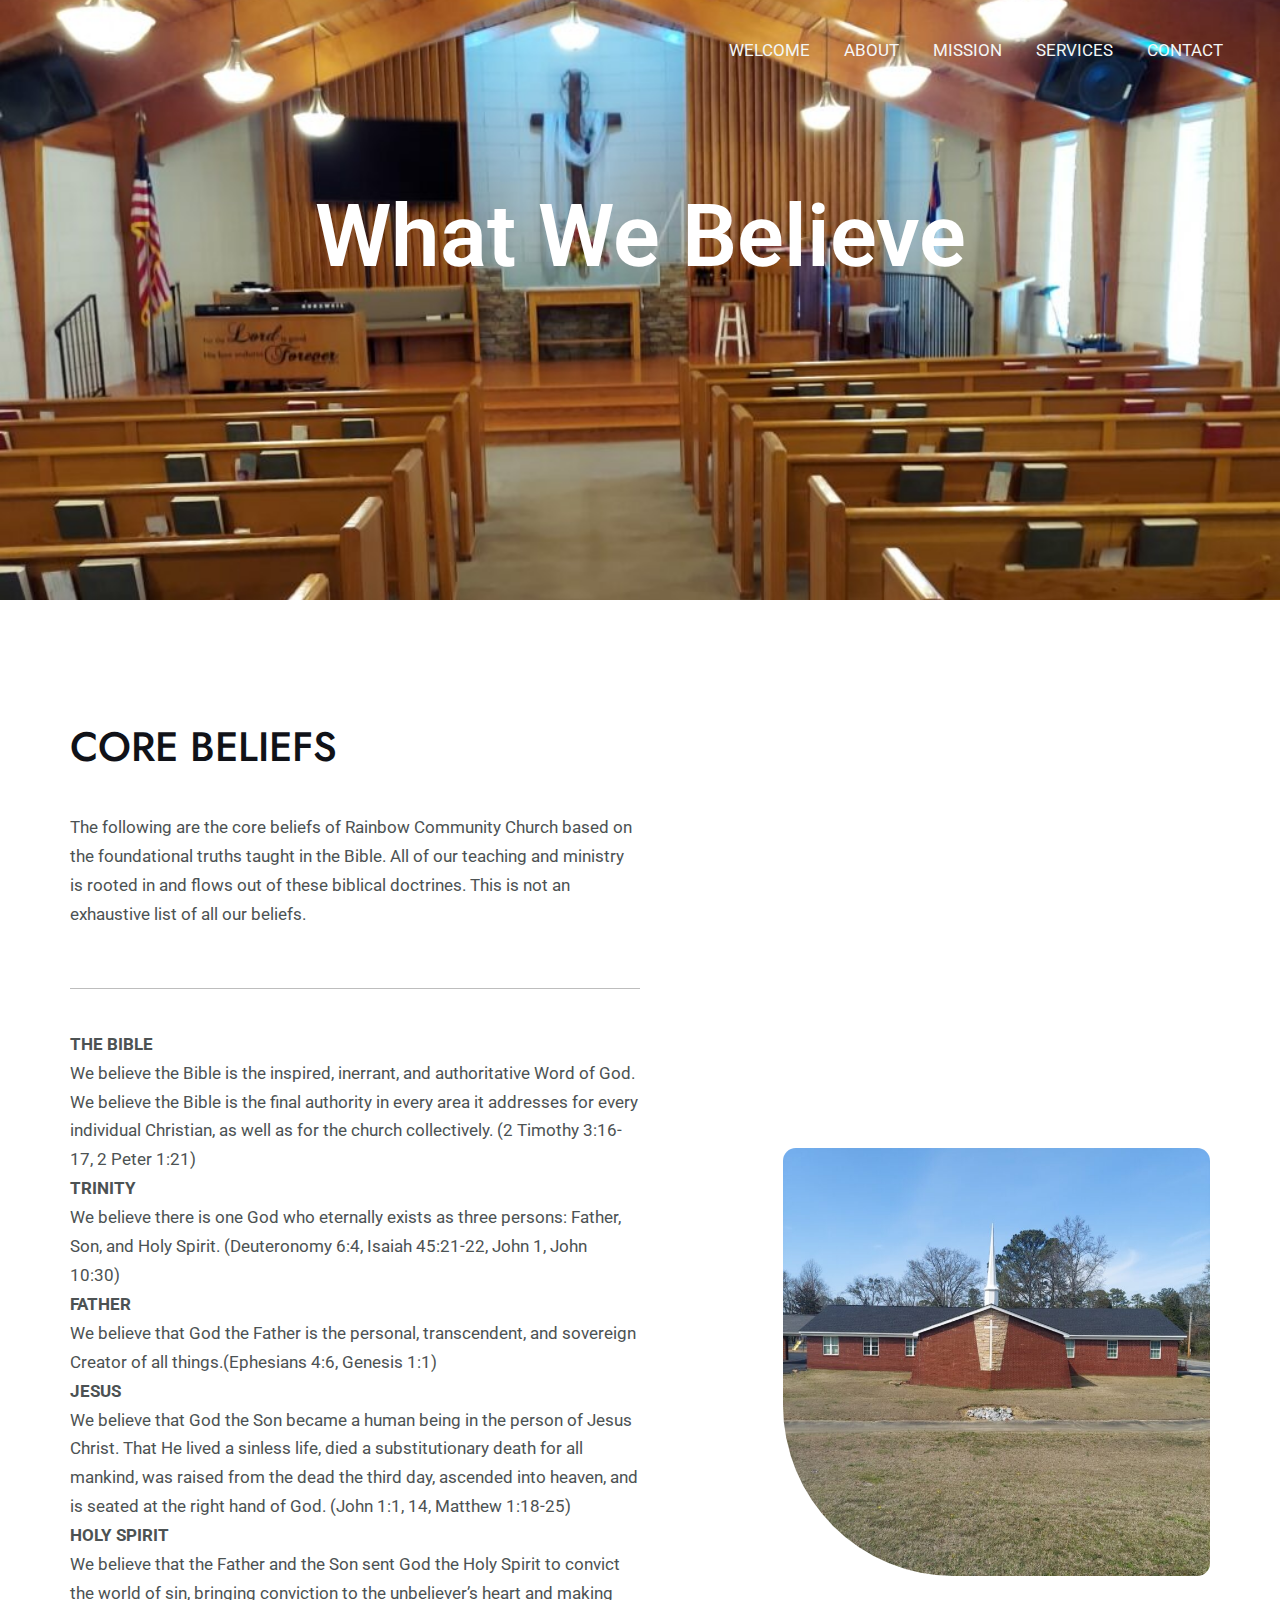
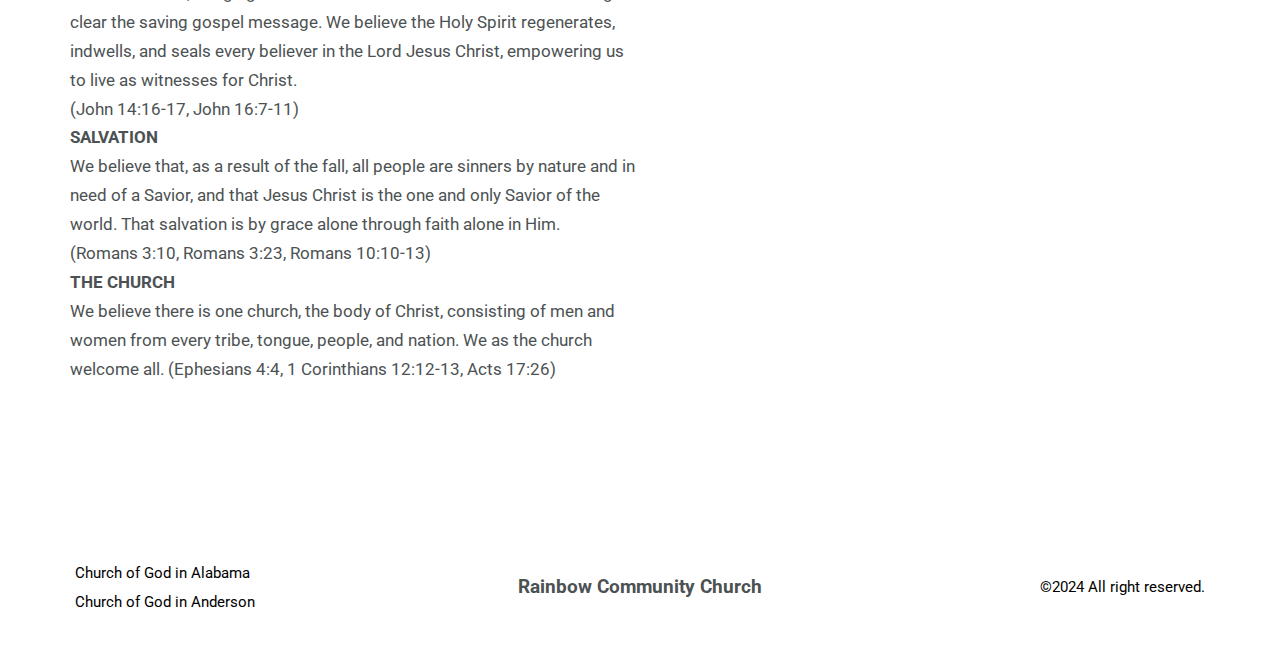
==== commit c163609a: "Updating URLs" ====
--- a/about/index.html
+++ b/about/index.html
@@ -236,9 +236,8 @@
 											<div class="site-footer-primary-section-1 site-footer-section site-footer-section-1">
 								<div class="footer-widget-area widget-area site-footer-focus-item" data-section="section-footer-menu">
 				<div class="footer-bar-navigation"><nav class="site-navigation ast-flex-grow-1 navigation-accessibility footer-navigation" id="footer-site-navigation" aria-label="Site Navigation" itemtype="https://schema.org/SiteNavigationElement" itemscope="itemscope"><div class="footer-nav-wrap"><ul id="astra-footer-menu" class="ast-nav-menu ast-flex astra-footer-horizontal-menu astra-footer-tablet-horizontal-menu astra-footer-mobile-vertical-menu">
-<li id="menu-item-2124" class="menu-item menu-item-type-custom menu-item-object-custom menu-item-2124"><a href="https://churchofgod.org/" class="menu-link">Church of God</a></li>
-<li id="menu-item-2126" class="menu-item menu-item-type-custom menu-item-object-custom menu-item-2126"><a href="https://alacoghq.org/" class="menu-link">Church of God Alabama</a></li>
-<li id="menu-item-2125" class="menu-item menu-item-type-custom menu-item-object-custom menu-item-2125"><a href="https://www.jesusisthesubject.org/" class="menu-link">Jesus is the Subject</a></li>
+<li id="menu-item-2126" class="menu-item menu-item-type-custom menu-item-object-custom menu-item-2126"><a href="https://choginal.org/" class="menu-link">Church of God in Alabama</a></li>
+<li id="menu-item-2125" class="menu-item menu-item-type-custom menu-item-object-custom menu-item-2125"><a href="https://www.jesusisthesubject.org/" class="menu-link">Church of God in Anderson</a></li>
 </ul></div></nav></div>			</div>
 							</div>
 											<div class="site-footer-primary-section-2 site-footer-section site-footer-section-2">
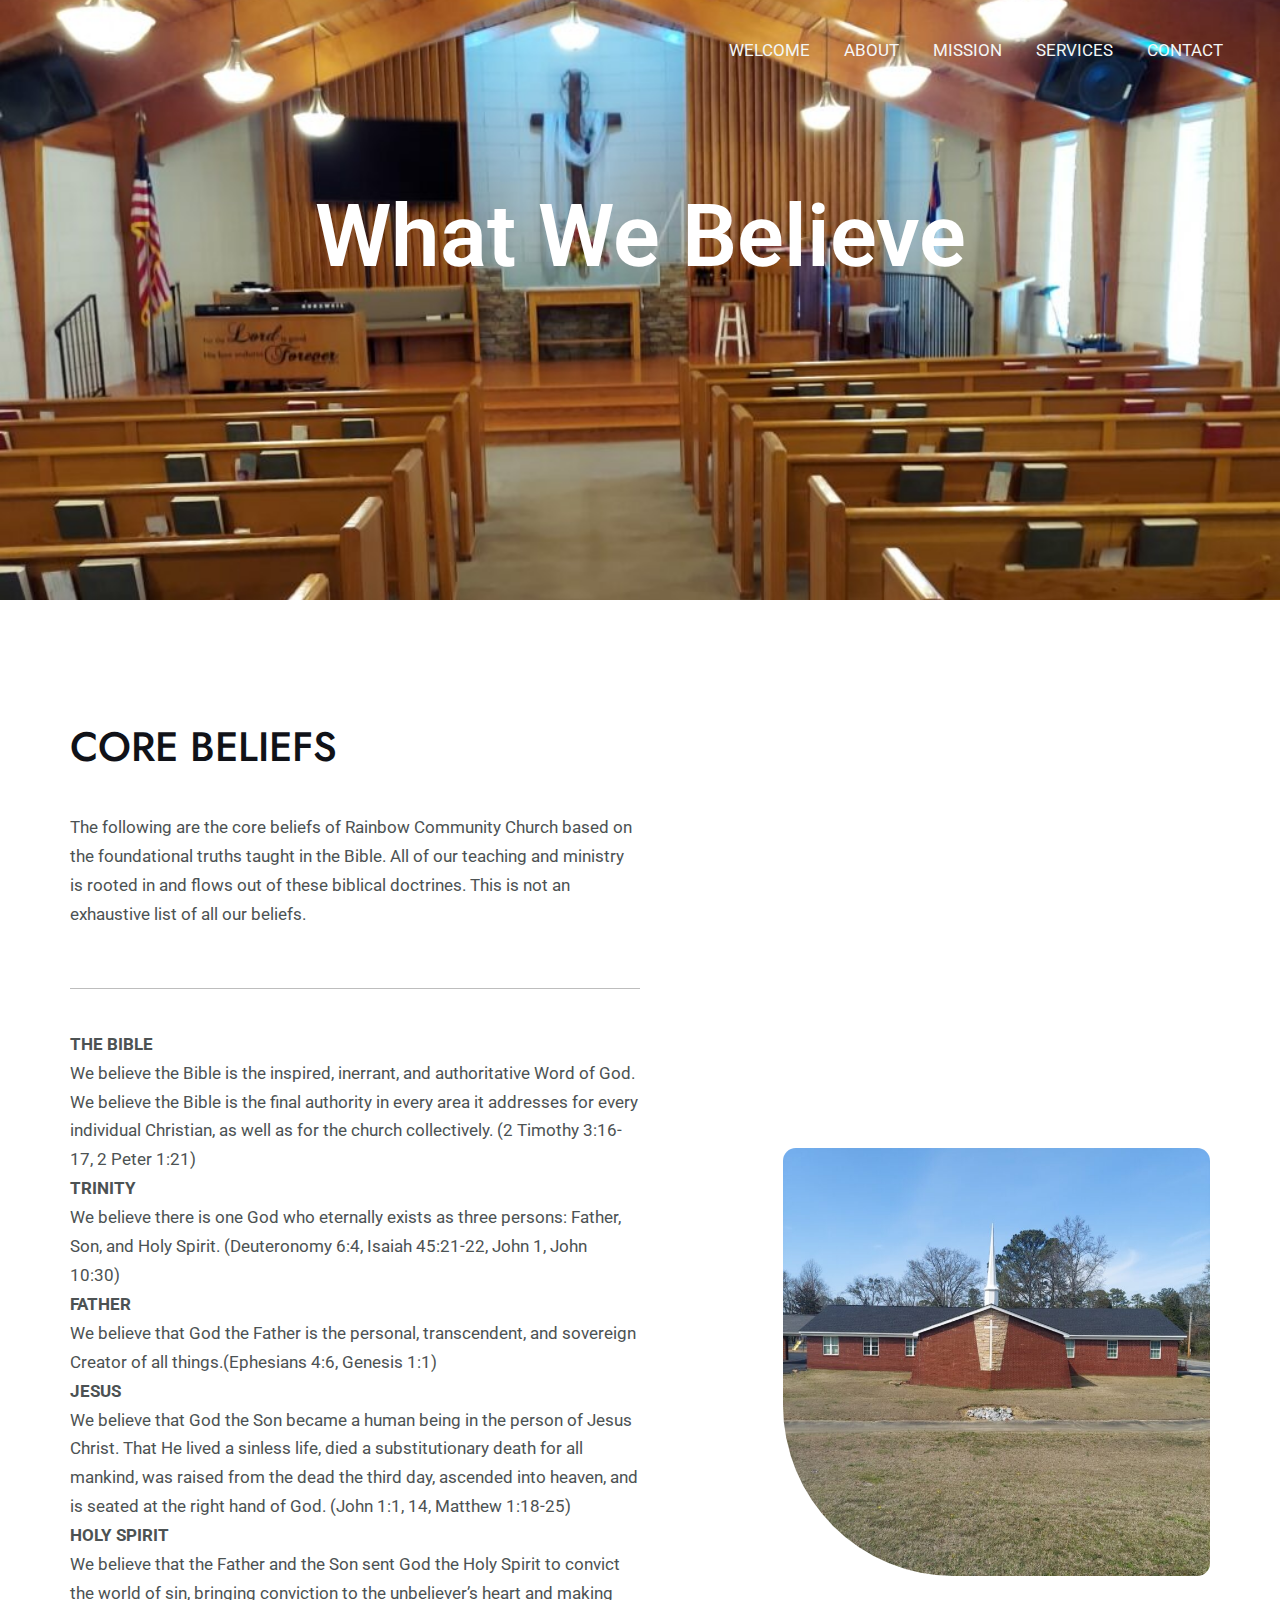
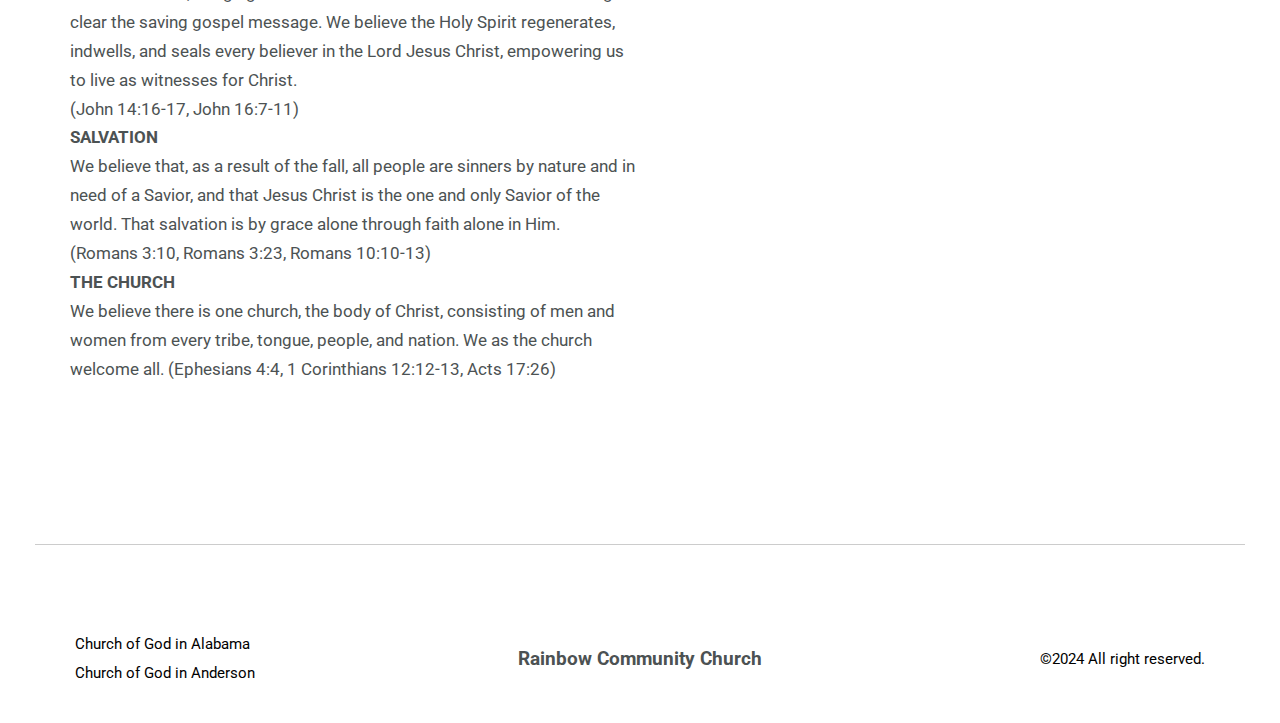
==== commit 97c82b6a: "hard break" ====
--- a/about/index.html
+++ b/about/index.html
@@ -15,7 +15,7 @@
 !function(i,n){var o,s,e;function c(e){try{var t={supportTests:e,timestamp:(new Date).valueOf()};sessionStorage.setItem(o,JSON.stringify(t))}catch(e){}}function p(e,t,n){e.clearRect(0,0,e.canvas.width,e.canvas.height),e.fillText(t,0,0);var t=new Uint32Array(e.getImageData(0,0,e.canvas.width,e.canvas.height).data),r=(e.clearRect(0,0,e.canvas.width,e.canvas.height),e.fillText(n,0,0),new Uint32Array(e.getImageData(0,0,e.canvas.width,e.canvas.height).data));return t.every(function(e,t){return e===r[t]})}function u(e,t,n){switch(t){case"flag":return n(e,"🏳️‍⚧️","🏳️​⚧️")?!1:!n(e,"🇺🇳","🇺​🇳")&&!n(e,"🏴󠁧󠁢󠁥󠁮󠁧󠁿","🏴​󠁧​󠁢​󠁥​󠁮​󠁧​󠁿");case"emoji":return!n(e,"🐦‍⬛","🐦​⬛")}return!1}function f(e,t,n){var r="undefined"!=typeof WorkerGlobalScope&&self instanceof WorkerGlobalScope?new OffscreenCanvas(300,150):i.createElement("canvas"),a=r.getContext("2d",{willReadFrequently:!0}),o=(a.textBaseline="top",a.font="600 32px Arial",{});return e.forEach(function(e){o[e]=t(a,e,n)}),o}function t(e){var t=i.createElement("script");t.src=e,t.defer=!0,i.head.appendChild(t)}"undefined"!=typeof Promise&&(o="wpEmojiSettingsSupports",s=["flag","emoji"],n.supports={everything:!0,everythingExceptFlag:!0},e=new Promise(function(e){i.addEventListener("DOMContentLoaded",e,{once:!0})}),new Promise(function(t){var n=function(){try{var e=JSON.parse(sessionStorage.getItem(o));if("object"==typeof e&&"number"==typeof e.timestamp&&(new Date).valueOf()<e.timestamp+604800&&"object"==typeof e.supportTests)return e.supportTests}catch(e){}return null}();if(!n){if("undefined"!=typeof Worker&&"undefined"!=typeof OffscreenCanvas&&"undefined"!=typeof URL&&URL.createObjectURL&&"undefined"!=typeof Blob)try{var e="postMessage("+f.toString()+"("+[JSON.stringify(s),u.toString(),p.toString()].join(",")+"));",r=new Blob([e],{type:"text/javascript"}),a=new Worker(URL.createObjectURL(r),{name:"wpTestEmojiSupports"});return void(a.onmessage=function(e){c(n=e.data),a.terminate(),t(n)})}catch(e){}c(n=f(s,u,p))}t(n)}).then(function(e){for(var t in e)n.supports[t]=e[t],n.supports.everything=n.supports.everything&&n.supports[t],"flag"!==t&&(n.supports.everythingExceptFlag=n.supports.everythingExceptFlag&&n.supports[t]);n.supports.everythingExceptFlag=n.supports.everythingExceptFlag&&!n.supports.flag,n.DOMReady=!1,n.readyCallback=function(){n.DOMReady=!0}}).then(function(){return e}).then(function(){var e;n.supports.everything||(n.readyCallback(),(e=n.source||{}).concatemoji?t(e.concatemoji):e.wpemoji&&e.twemoji&&(t(e.twemoji),t(e.wpemoji)))}))}((window,document),window._wpemojiSettings);
 </script>
 <link rel="stylesheet" id="astra-theme-css-css" href="/wp-content/themes/astra/assets/css/minified/main.min.css?ver=4.6.5" media="all">
-<style id="astra-theme-css-inline-css">:root{--ast-container-default-xlg-padding:6.67em;--ast-container-default-lg-padding:5.67em;--ast-container-default-slg-padding:4.34em;--ast-container-default-md-padding:3.34em;--ast-container-default-sm-padding:6.67em;--ast-container-default-xs-padding:2.4em;--ast-container-default-xxs-padding:1.4em;--ast-code-block-background:#EEEEEE;--ast-comment-inputs-background:#FAFAFA;--ast-normal-container-width:1200px;--ast-narrow-container-width:750px;--ast-blog-title-font-weight:normal;--ast-blog-meta-weight:inherit;}html{font-size:106.25%;}a,.page-title{color:var(--ast-global-color-3);}a:hover,a:focus{color:var(--ast-global-color-0);}body,button,input,select,textarea,.ast-button,.ast-custom-button{font-family:'Roboto',sans-serif;font-weight:400;font-size:17px;font-size:1rem;line-height:var(--ast-body-line-height,1.7em);}blockquote{color:var(--ast-global-color-3);}p,.entry-content p{margin-bottom:0em;}h1,.entry-content h1,h2,.entry-content h2,h3,.entry-content h3,h4,.entry-content h4,h5,.entry-content h5,h6,.entry-content h6,.site-title,.site-title a{font-family:'Jost',sans-serif;font-weight:500;}.ast-site-identity .site-title a{color:var(--ast-global-color-5);}.site-title{font-size:35px;font-size:2.0588235294118rem;display:none;}header .custom-logo-link img{max-width:96px;}.astra-logo-svg{width:96px;}.site-header .site-description{font-size:15px;font-size:0.88235294117647rem;display:none;}.entry-title{font-size:30px;font-size:1.7647058823529rem;}.archive .ast-article-post .ast-article-inner,.blog .ast-article-post .ast-article-inner,.archive .ast-article-post .ast-article-inner:hover,.blog .ast-article-post .ast-article-inner:hover{overflow:hidden;}h1,.entry-content h1{font-size:87px;font-size:5.1176470588235rem;font-weight:normal;font-family:'Jost',sans-serif;}h2,.entry-content h2{font-size:41px;font-size:2.4117647058824rem;font-weight:500;font-family:'Jost',sans-serif;}h3,.entry-content h3{font-size:28px;font-size:1.6470588235294rem;font-weight:600;font-family:'Jost',sans-serif;}h4,.entry-content h4{font-size:24px;font-size:1.4117647058824rem;line-height:1.25em;font-weight:600;font-family:'Jost',sans-serif;}h5,.entry-content h5{font-size:18px;font-size:1.0588235294118rem;font-weight:500;font-family:'Jost',sans-serif;}h6,.entry-content h6{font-size:15px;font-size:0.88235294117647rem;font-weight:500;font-family:'Jost',sans-serif;}::selection{background-color:var(--ast-global-color-0);color:#000000;}body,h1,.entry-title a,.entry-content h1,h2,.entry-content h2,h3,.entry-content h3,h4,.entry-content h4,h5,.entry-content h5,h6,.entry-content h6{color:var(--ast-global-color-3);}.tagcloud a:hover,.tagcloud a:focus,.tagcloud a.current-item{color:#ffffff;border-color:var(--ast-global-color-3);background-color:var(--ast-global-color-3);}input:focus,input[type="text"]:focus,input[type="email"]:focus,input[type="url"]:focus,input[type="password"]:focus,input[type="reset"]:focus,input[type="search"]:focus,textarea:focus{border-color:var(--ast-global-color-3);}input[type="radio"]:checked,input[type=reset],input[type="checkbox"]:checked,input[type="checkbox"]:hover:checked,input[type="checkbox"]:focus:checked,input[type=range]::-webkit-slider-thumb{border-color:var(--ast-global-color-3);background-color:var(--ast-global-color-3);box-shadow:none;}.site-footer a:hover + .post-count,.site-footer a:focus + .post-count{background:var(--ast-global-color-3);border-color:var(--ast-global-color-3);}.single .nav-links .nav-previous,.single .nav-links .nav-next{color:var(--ast-global-color-3);}.entry-meta,.entry-meta *{line-height:1.45;color:var(--ast-global-color-3);}.entry-meta a:not(.ast-button):hover,.entry-meta a:not(.ast-button):hover *,.entry-meta a:not(.ast-button):focus,.entry-meta a:not(.ast-button):focus *,.page-links > .page-link,.page-links .page-link:hover,.post-navigation a:hover{color:var(--ast-global-color-0);}#cat option,.secondary .calendar_wrap thead a,.secondary .calendar_wrap thead a:visited{color:var(--ast-global-color-3);}.secondary .calendar_wrap #today,.ast-progress-val span{background:var(--ast-global-color-3);}.secondary a:hover + .post-count,.secondary a:focus + .post-count{background:var(--ast-global-color-3);border-color:var(--ast-global-color-3);}.calendar_wrap #today > a{color:#ffffff;}.page-links .page-link,.single .post-navigation a{color:var(--ast-global-color-3);}.ast-search-menu-icon .search-form button.search-submit{padding:0 4px;}.ast-search-menu-icon form.search-form{padding-right:0;}.ast-search-menu-icon.slide-search input.search-field{width:0;}.ast-header-search .ast-search-menu-icon.ast-dropdown-active .search-form,.ast-header-search .ast-search-menu-icon.ast-dropdown-active .search-field:focus{transition:all 0.2s;}.search-form input.search-field:focus{outline:none;}.astra-logo-svg:not(.sticky-custom-logo .astra-logo-svg,.transparent-custom-logo .astra-logo-svg,.advanced-header-logo .astra-logo-svg){height:60px;}.ast-archive-title{color:var(--ast-global-color-2);}.wp-block-latest-posts > li > a{color:var(--ast-global-color-2);}.widget-title,.widget .wp-block-heading{font-size:24px;font-size:1.4117647058824rem;color:var(--ast-global-color-2);}.ast-search-menu-icon.slide-search a:focus-visible:focus-visible,.astra-search-icon:focus-visible,#close:focus-visible,a:focus-visible,.ast-menu-toggle:focus-visible,.site .skip-link:focus-visible,.wp-block-loginout input:focus-visible,.wp-block-search.wp-block-search__button-inside .wp-block-search__inside-wrapper,.ast-header-navigation-arrow:focus-visible,.woocommerce .wc-proceed-to-checkout > .checkout-button:focus-visible,.woocommerce .woocommerce-MyAccount-navigation ul li a:focus-visible,.ast-orders-table__row .ast-orders-table__cell:focus-visible,.woocommerce .woocommerce-order-details .order-again > .button:focus-visible,.woocommerce .woocommerce-message a.button.wc-forward:focus-visible,.woocommerce #minus_qty:focus-visible,.woocommerce #plus_qty:focus-visible,a#ast-apply-coupon:focus-visible,.woocommerce .woocommerce-info a:focus-visible,.woocommerce .astra-shop-summary-wrap a:focus-visible,.woocommerce a.wc-forward:focus-visible,#ast-apply-coupon:focus-visible,.woocommerce-js .woocommerce-mini-cart-item a.remove:focus-visible,#close:focus-visible,.button.search-submit:focus-visible,#search_submit:focus,.normal-search:focus-visible{outline-style:dotted;outline-color:inherit;outline-width:thin;}input:focus,input[type="text"]:focus,input[type="email"]:focus,input[type="url"]:focus,input[type="password"]:focus,input[type="reset"]:focus,input[type="search"]:focus,input[type="number"]:focus,textarea:focus,.wp-block-search__input:focus,[data-section="section-header-mobile-trigger"] .ast-button-wrap .ast-mobile-menu-trigger-minimal:focus,.ast-mobile-popup-drawer.active .menu-toggle-close:focus,.woocommerce-ordering select.orderby:focus,#ast-scroll-top:focus,#coupon_code:focus,.woocommerce-page #comment:focus,.woocommerce #reviews #respond input#submit:focus,.woocommerce a.add_to_cart_button:focus,.woocommerce .button.single_add_to_cart_button:focus,.woocommerce .woocommerce-cart-form button:focus,.woocommerce .woocommerce-cart-form__cart-item .quantity .qty:focus,.woocommerce .woocommerce-billing-fields .woocommerce-billing-fields__field-wrapper .woocommerce-input-wrapper > .input-text:focus,.woocommerce #order_comments:focus,.woocommerce #place_order:focus,.woocommerce .woocommerce-address-fields .woocommerce-address-fields__field-wrapper .woocommerce-input-wrapper > .input-text:focus,.woocommerce .woocommerce-MyAccount-content form button:focus,.woocommerce .woocommerce-MyAccount-content .woocommerce-EditAccountForm .woocommerce-form-row .woocommerce-Input.input-text:focus,.woocommerce .ast-woocommerce-container .woocommerce-pagination ul.page-numbers li a:focus,body #content .woocommerce form .form-row .select2-container--default .select2-selection--single:focus,#ast-coupon-code:focus,.woocommerce.woocommerce-js .quantity input[type=number]:focus,.woocommerce-js .woocommerce-mini-cart-item .quantity input[type=number]:focus,.woocommerce p#ast-coupon-trigger:focus{border-style:dotted;border-color:inherit;border-width:thin;}input{outline:none;}body .ast-oembed-container *{position:absolute;top:0;width:100%;height:100%;left:0;}body .wp-block-embed-pocket-casts .ast-oembed-container *{position:unset;}.ast-single-post-featured-section + article {margin-top: 2em;}.site-content .ast-single-post-featured-section img {width: 100%;overflow: hidden;object-fit: cover;}.site > .ast-single-related-posts-container {margin-top: 0;}@media (min-width: 922px) {.ast-desktop .ast-container--narrow {max-width: var(--ast-narrow-container-width);margin: 0 auto;}}.ast-page-builder-template .hentry {margin: 0;}.ast-page-builder-template .site-content > .ast-container {max-width: 100%;padding: 0;}.ast-page-builder-template .site .site-content #primary {padding: 0;margin: 0;}.ast-page-builder-template .no-results {text-align: center;margin: 4em auto;}.ast-page-builder-template .ast-pagination {padding: 2em;}.ast-page-builder-template .entry-header.ast-no-title.ast-no-thumbnail {margin-top: 0;}.ast-page-builder-template .entry-header.ast-header-without-markup {margin-top: 0;margin-bottom: 0;}.ast-page-builder-template .entry-header.ast-no-title.ast-no-meta {margin-bottom: 0;}.ast-page-builder-template.single .post-navigation {padding-bottom: 2em;}.ast-page-builder-template.single-post .site-content > .ast-container {max-width: 100%;}.ast-page-builder-template .entry-header {margin-top: 4em;margin-left: auto;margin-right: auto;padding-left: 20px;padding-right: 20px;}.single.ast-page-builder-template .entry-header {padding-left: 20px;padding-right: 20px;}.ast-page-builder-template .ast-archive-description {margin: 4em auto 0;padding-left: 20px;padding-right: 20px;}@media (max-width:921px){#ast-desktop-header{display:none;}}@media (min-width:922px){#ast-mobile-header{display:none;}}.wp-block-buttons.aligncenter{justify-content:center;}@media (max-width:921px){.ast-theme-transparent-header #primary,.ast-theme-transparent-header #secondary{padding:0;}}@media (max-width:921px){.ast-plain-container.ast-no-sidebar #primary{padding:0;}}.ast-plain-container.ast-no-sidebar #primary{margin-top:0;margin-bottom:0;}.wp-block-button.is-style-outline .wp-block-button__link{border-color:var(--ast-global-color-0);}div.wp-block-button.is-style-outline > .wp-block-button__link:not(.has-text-color),div.wp-block-button.wp-block-button__link.is-style-outline:not(.has-text-color){color:var(--ast-global-color-0);}.wp-block-button.is-style-outline .wp-block-button__link:hover,.wp-block-buttons .wp-block-button.is-style-outline .wp-block-button__link:focus,.wp-block-buttons .wp-block-button.is-style-outline > .wp-block-button__link:not(.has-text-color):hover,.wp-block-buttons .wp-block-button.wp-block-button__link.is-style-outline:not(.has-text-color):hover{color:var(--ast-global-color-5);background-color:var(--ast-global-color-1);border-color:var(--ast-global-color-1);}.post-page-numbers.current .page-link,.ast-pagination .page-numbers.current{color:#000000;border-color:var(--ast-global-color-0);background-color:var(--ast-global-color-0);}.wp-block-button.is-style-outline .wp-block-button__link.wp-element-button,.ast-outline-button{border-color:var(--ast-global-color-0);font-family:inherit;font-weight:400;font-size:16px;font-size:0.94117647058824rem;line-height:1em;border-top-left-radius:0px;border-top-right-radius:0px;border-bottom-right-radius:0px;border-bottom-left-radius:0px;}.wp-block-buttons .wp-block-button.is-style-outline > .wp-block-button__link:not(.has-text-color),.wp-block-buttons .wp-block-button.wp-block-button__link.is-style-outline:not(.has-text-color),.ast-outline-button{color:var(--ast-global-color-0);}.wp-block-button.is-style-outline .wp-block-button__link:hover,.wp-block-buttons .wp-block-button.is-style-outline .wp-block-button__link:focus,.wp-block-buttons .wp-block-button.is-style-outline > .wp-block-button__link:not(.has-text-color):hover,.wp-block-buttons .wp-block-button.wp-block-button__link.is-style-outline:not(.has-text-color):hover,.ast-outline-button:hover,.ast-outline-button:focus,.wp-block-uagb-buttons-child .uagb-buttons-repeater.ast-outline-button:hover,.wp-block-uagb-buttons-child .uagb-buttons-repeater.ast-outline-button:focus{color:var(--ast-global-color-5);background-color:var(--ast-global-color-1);border-color:var(--ast-global-color-1);}.wp-block-button .wp-block-button__link.wp-element-button.is-style-outline:not(.has-background),.wp-block-button.is-style-outline>.wp-block-button__link.wp-element-button:not(.has-background),.ast-outline-button{background-color:var(--ast-global-color-0);}@media (max-width:921px){.wp-block-button.is-style-outline .wp-block-button__link.wp-element-button,.ast-outline-button{font-size:16px;font-size:0.94117647058824rem;}}@media (max-width:544px){.wp-block-button.is-style-outline .wp-block-button__link.wp-element-button,.ast-outline-button{font-size:15px;font-size:0.88235294117647rem;}}.entry-content[ast-blocks-layout] > figure{margin-bottom:1em;}h1.widget-title{font-weight:normal;}h2.widget-title{font-weight:500;}h3.widget-title{font-weight:600;}@media (max-width:921px){.ast-separate-container #primary,.ast-separate-container #secondary{padding:1.5em 0;}#primary,#secondary{padding:1.5em 0;margin:0;}.ast-left-sidebar #content > .ast-container{display:flex;flex-direction:column-reverse;width:100%;}.ast-separate-container .ast-article-post,.ast-separate-container .ast-article-single{padding:1.5em 2.14em;}.ast-author-box img.avatar{margin:20px 0 0 0;}}@media (min-width:922px){.ast-separate-container.ast-right-sidebar #primary,.ast-separate-container.ast-left-sidebar #primary{border:0;}.search-no-results.ast-separate-container #primary{margin-bottom:4em;}}.elementor-button-wrapper .elementor-button{border-style:solid;text-decoration:none;border-top-width:0;border-right-width:0;border-left-width:0;border-bottom-width:0;}body .elementor-button.elementor-size-sm,body .elementor-button.elementor-size-xs,body .elementor-button.elementor-size-md,body .elementor-button.elementor-size-lg,body .elementor-button.elementor-size-xl,body .elementor-button{border-top-left-radius:0px;border-top-right-radius:0px;border-bottom-right-radius:0px;border-bottom-left-radius:0px;padding-top:15px;padding-right:40px;padding-bottom:15px;padding-left:40px;}@media (max-width:921px){.elementor-button-wrapper .elementor-button.elementor-size-sm,.elementor-button-wrapper .elementor-button.elementor-size-xs,.elementor-button-wrapper .elementor-button.elementor-size-md,.elementor-button-wrapper .elementor-button.elementor-size-lg,.elementor-button-wrapper .elementor-button.elementor-size-xl,.elementor-button-wrapper .elementor-button{padding-top:16px;padding-right:32px;padding-bottom:16px;padding-left:32px;}}@media (max-width:544px){.elementor-button-wrapper .elementor-button.elementor-size-sm,.elementor-button-wrapper .elementor-button.elementor-size-xs,.elementor-button-wrapper .elementor-button.elementor-size-md,.elementor-button-wrapper .elementor-button.elementor-size-lg,.elementor-button-wrapper .elementor-button.elementor-size-xl,.elementor-button-wrapper .elementor-button{padding-top:15px;padding-right:28px;padding-bottom:15px;padding-left:28px;}}.elementor-button-wrapper .elementor-button{border-color:var(--ast-global-color-0);background-color:var(--ast-global-color-0);}.elementor-button-wrapper .elementor-button:hover,.elementor-button-wrapper .elementor-button:focus{color:var(--ast-global-color-5);background-color:var(--ast-global-color-1);border-color:var(--ast-global-color-1);}.wp-block-button .wp-block-button__link ,.elementor-button-wrapper .elementor-button,.elementor-button-wrapper .elementor-button:visited{color:var(--ast-global-color-5);}.elementor-button-wrapper .elementor-button{font-weight:400;font-size:16px;font-size:0.94117647058824rem;line-height:1em;text-transform:none;letter-spacing:3px;}body .elementor-button.elementor-size-sm,body .elementor-button.elementor-size-xs,body .elementor-button.elementor-size-md,body .elementor-button.elementor-size-lg,body .elementor-button.elementor-size-xl,body .elementor-button{font-size:16px;font-size:0.94117647058824rem;}.wp-block-button .wp-block-button__link:hover,.wp-block-button .wp-block-button__link:focus{color:var(--ast-global-color-5);background-color:var(--ast-global-color-1);border-color:var(--ast-global-color-1);}.elementor-widget-heading h4.elementor-heading-title{line-height:1.25em;}.wp-block-button .wp-block-button__link,.wp-block-search .wp-block-search__button,body .wp-block-file .wp-block-file__button{border-color:var(--ast-global-color-0);background-color:var(--ast-global-color-0);color:var(--ast-global-color-5);font-family:inherit;font-weight:400;line-height:1em;text-transform:none;letter-spacing:3px;font-size:16px;font-size:0.94117647058824rem;border-top-left-radius:0px;border-top-right-radius:0px;border-bottom-right-radius:0px;border-bottom-left-radius:0px;padding-top:15px;padding-right:40px;padding-bottom:15px;padding-left:40px;}@media (max-width:921px){.wp-block-button .wp-block-button__link,.wp-block-search .wp-block-search__button,body .wp-block-file .wp-block-file__button{font-size:16px;font-size:0.94117647058824rem;padding-top:16px;padding-right:32px;padding-bottom:16px;padding-left:32px;}}@media (max-width:544px){.wp-block-button .wp-block-button__link,.wp-block-search .wp-block-search__button,body .wp-block-file .wp-block-file__button{font-size:15px;font-size:0.88235294117647rem;padding-top:15px;padding-right:28px;padding-bottom:15px;padding-left:28px;}}.menu-toggle,button,.ast-button,.ast-custom-button,.button,input#submit,input[type="button"],input[type="submit"],input[type="reset"],form[CLASS*="wp-block-search__"].wp-block-search .wp-block-search__inside-wrapper .wp-block-search__button,body .wp-block-file .wp-block-file__button,.woocommerce-js a.button,.woocommerce button.button,.woocommerce .woocommerce-message a.button,.woocommerce #respond input#submit.alt,.woocommerce input.button.alt,.woocommerce input.button,.woocommerce input.button:disabled,.woocommerce input.button:disabled[disabled],.woocommerce input.button:disabled:hover,.woocommerce input.button:disabled[disabled]:hover,.woocommerce #respond input#submit,.woocommerce button.button.alt.disabled,.wc-block-grid__products .wc-block-grid__product .wp-block-button__link,.wc-block-grid__product-onsale,[CLASS*="wc-block"] button,.woocommerce-js .astra-cart-drawer .astra-cart-drawer-content .woocommerce-mini-cart__buttons .button:not(.checkout):not(.ast-continue-shopping),.woocommerce-js .astra-cart-drawer .astra-cart-drawer-content .woocommerce-mini-cart__buttons a.checkout,.woocommerce button.button.alt.disabled.wc-variation-selection-needed,[CLASS*="wc-block"] .wc-block-components-button{border-style:solid;border-top-width:0;border-right-width:0;border-left-width:0;border-bottom-width:0;color:var(--ast-global-color-5);border-color:var(--ast-global-color-0);background-color:var(--ast-global-color-0);padding-top:15px;padding-right:40px;padding-bottom:15px;padding-left:40px;font-family:inherit;font-weight:400;font-size:16px;font-size:0.94117647058824rem;line-height:1em;text-transform:none;letter-spacing:3px;border-top-left-radius:0px;border-top-right-radius:0px;border-bottom-right-radius:0px;border-bottom-left-radius:0px;}button:focus,.menu-toggle:hover,button:hover,.ast-button:hover,.ast-custom-button:hover .button:hover,.ast-custom-button:hover ,input[type=reset]:hover,input[type=reset]:focus,input#submit:hover,input#submit:focus,input[type="button"]:hover,input[type="button"]:focus,input[type="submit"]:hover,input[type="submit"]:focus,form[CLASS*="wp-block-search__"].wp-block-search .wp-block-search__inside-wrapper .wp-block-search__button:hover,form[CLASS*="wp-block-search__"].wp-block-search .wp-block-search__inside-wrapper .wp-block-search__button:focus,body .wp-block-file .wp-block-file__button:hover,body .wp-block-file .wp-block-file__button:focus,.woocommerce-js a.button:hover,.woocommerce button.button:hover,.woocommerce .woocommerce-message a.button:hover,.woocommerce #respond input#submit:hover,.woocommerce #respond input#submit.alt:hover,.woocommerce input.button.alt:hover,.woocommerce input.button:hover,.woocommerce button.button.alt.disabled:hover,.wc-block-grid__products .wc-block-grid__product .wp-block-button__link:hover,[CLASS*="wc-block"] button:hover,.woocommerce-js .astra-cart-drawer .astra-cart-drawer-content .woocommerce-mini-cart__buttons .button:not(.checkout):not(.ast-continue-shopping):hover,.woocommerce-js .astra-cart-drawer .astra-cart-drawer-content .woocommerce-mini-cart__buttons a.checkout:hover,.woocommerce button.button.alt.disabled.wc-variation-selection-needed:hover,[CLASS*="wc-block"] .wc-block-components-button:hover,[CLASS*="wc-block"] .wc-block-components-button:focus{color:var(--ast-global-color-5);background-color:var(--ast-global-color-1);border-color:var(--ast-global-color-1);}@media (max-width:921px){.menu-toggle,button,.ast-button,.ast-custom-button,.button,input#submit,input[type="button"],input[type="submit"],input[type="reset"],form[CLASS*="wp-block-search__"].wp-block-search .wp-block-search__inside-wrapper .wp-block-search__button,body .wp-block-file .wp-block-file__button,.woocommerce-js a.button,.woocommerce button.button,.woocommerce .woocommerce-message a.button,.woocommerce #respond input#submit.alt,.woocommerce input.button.alt,.woocommerce input.button,.woocommerce input.button:disabled,.woocommerce input.button:disabled[disabled],.woocommerce input.button:disabled:hover,.woocommerce input.button:disabled[disabled]:hover,.woocommerce #respond input#submit,.woocommerce button.button.alt.disabled,.wc-block-grid__products .wc-block-grid__product .wp-block-button__link,.wc-block-grid__product-onsale,[CLASS*="wc-block"] button,.woocommerce-js .astra-cart-drawer .astra-cart-drawer-content .woocommerce-mini-cart__buttons .button:not(.checkout):not(.ast-continue-shopping),.woocommerce-js .astra-cart-drawer .astra-cart-drawer-content .woocommerce-mini-cart__buttons a.checkout,.woocommerce button.button.alt.disabled.wc-variation-selection-needed,[CLASS*="wc-block"] .wc-block-components-button{padding-top:16px;padding-right:32px;padding-bottom:16px;padding-left:32px;font-size:16px;font-size:0.94117647058824rem;}}@media (max-width:544px){.menu-toggle,button,.ast-button,.ast-custom-button,.button,input#submit,input[type="button"],input[type="submit"],input[type="reset"],form[CLASS*="wp-block-search__"].wp-block-search .wp-block-search__inside-wrapper .wp-block-search__button,body .wp-block-file .wp-block-file__button,.woocommerce-js a.button,.woocommerce button.button,.woocommerce .woocommerce-message a.button,.woocommerce #respond input#submit.alt,.woocommerce input.button.alt,.woocommerce input.button,.woocommerce input.button:disabled,.woocommerce input.button:disabled[disabled],.woocommerce input.button:disabled:hover,.woocommerce input.button:disabled[disabled]:hover,.woocommerce #respond input#submit,.woocommerce button.button.alt.disabled,.wc-block-grid__products .wc-block-grid__product .wp-block-button__link,.wc-block-grid__product-onsale,[CLASS*="wc-block"] button,.woocommerce-js .astra-cart-drawer .astra-cart-drawer-content .woocommerce-mini-cart__buttons .button:not(.checkout):not(.ast-continue-shopping),.woocommerce-js .astra-cart-drawer .astra-cart-drawer-content .woocommerce-mini-cart__buttons a.checkout,.woocommerce button.button.alt.disabled.wc-variation-selection-needed,[CLASS*="wc-block"] .wc-block-components-button{padding-top:15px;padding-right:28px;padding-bottom:15px;padding-left:28px;font-size:15px;font-size:0.88235294117647rem;}}@media (max-width:921px){.menu-toggle,button,.ast-button,.button,input#submit,input[type="button"],input[type="submit"],input[type="reset"]{font-size:16px;font-size:0.94117647058824rem;}.ast-mobile-header-stack .main-header-bar .ast-search-menu-icon{display:inline-block;}.ast-header-break-point.ast-header-custom-item-outside .ast-mobile-header-stack .main-header-bar .ast-search-icon{margin:0;}.ast-comment-avatar-wrap img{max-width:2.5em;}.ast-comment-meta{padding:0 1.8888em 1.3333em;}.ast-separate-container .ast-comment-list li.depth-1{padding:1.5em 2.14em;}.ast-separate-container .comment-respond{padding:2em 2.14em;}}@media (min-width:544px){.ast-container{max-width:100%;}}@media (max-width:544px){.ast-separate-container .ast-article-post,.ast-separate-container .ast-article-single,.ast-separate-container .comments-title,.ast-separate-container .ast-archive-description{padding:1.5em 1em;}.ast-separate-container #content .ast-container{padding-left:0.54em;padding-right:0.54em;}.ast-separate-container .ast-comment-list .bypostauthor{padding:.5em;}.ast-search-menu-icon.ast-dropdown-active .search-field{width:170px;}.menu-toggle,button,.ast-button,.button,input#submit,input[type="button"],input[type="submit"],input[type="reset"]{font-size:15px;font-size:0.88235294117647rem;}}body,.ast-separate-container{background-color:var(--ast-global-color-5);;background-image:none;;}@media (max-width:921px){.widget-title{font-size:22px;font-size:1.375rem;}body,button,input,select,textarea,.ast-button,.ast-custom-button{font-size:16px;font-size:0.94117647058824rem;}#secondary,#secondary button,#secondary input,#secondary select,#secondary textarea{font-size:16px;font-size:0.94117647058824rem;}.site-title{display:none;}.site-header .site-description{display:none;}h1,.entry-content h1{font-size:30px;}h2,.entry-content h2{font-size:25px;}h3,.entry-content h3{font-size:28px;}h4,.entry-content h4{font-size:24px;font-size:1.4117647058824rem;}.astra-logo-svg{width:96px;}header .custom-logo-link img,.ast-header-break-point .site-logo-img .custom-mobile-logo-link img{max-width:96px;}}@media (max-width:544px){.site-title{display:none;}.site-header .site-description{display:none;}h1,.entry-content h1{font-size:30px;}h2,.entry-content h2{font-size:25px;}h3,.entry-content h3{font-size:28px;}h4,.entry-content h4{font-size:24px;font-size:1.4117647058824rem;}header .custom-logo-link img,.ast-header-break-point .site-branding img,.ast-header-break-point .custom-logo-link img{max-width:96px;}.astra-logo-svg{width:96px;}.ast-header-break-point .site-logo-img .custom-mobile-logo-link img{max-width:96px;}}@media (max-width:544px){html{font-size:96.9%;}}@media (min-width:922px){.ast-container{max-width:1240px;}}@media (min-width:922px){.site-content .ast-container{display:flex;}}@media (max-width:921px){.site-content .ast-container{flex-direction:column;}}@media (min-width:922px){.main-header-menu .sub-menu .menu-item.ast-left-align-sub-menu:hover > .sub-menu,.main-header-menu .sub-menu .menu-item.ast-left-align-sub-menu.focus > .sub-menu{margin-left:-0px;}}.ast-theme-transparent-header .ast-header-search .astra-search-icon,.ast-theme-transparent-header .ast-header-search .search-field::placeholder,.ast-theme-transparent-header .ast-header-search .ast-icon{color:#ffffff;}.ast-theme-transparent-header [data-section="section-header-mobile-trigger"] .ast-button-wrap .mobile-menu-toggle-icon .ast-mobile-svg{fill:#ffffff;}.ast-theme-transparent-header [data-section="section-header-mobile-trigger"] .ast-button-wrap .mobile-menu-wrap .mobile-menu{color:#ffffff;}.ast-theme-transparent-header [data-section="section-header-mobile-trigger"] .ast-button-wrap .ast-mobile-menu-trigger-fill{background:var(--ast-global-color-0);}.ast-theme-transparent-header [data-section="section-header-mobile-trigger"] .ast-button-wrap .ast-mobile-menu-trigger-fill,.ast-theme-transparent-header [data-section="section-header-mobile-trigger"] .ast-button-wrap .ast-mobile-menu-trigger-minimal{color:#ffffff;border:none;}.site .comments-area{padding-bottom:3em;}.footer-widget-area[data-section^="section-fb-html-"] .ast-builder-html-element{text-align:center;}.wp-block-file {display: flex;align-items: center;flex-wrap: wrap;justify-content: space-between;}.wp-block-pullquote {border: none;}.wp-block-pullquote blockquote::before {content: "\201D";font-family: "Helvetica",sans-serif;display: flex;transform: rotate( 180deg );font-size: 6rem;font-style: normal;line-height: 1;font-weight: bold;align-items: center;justify-content: center;}.has-text-align-right > blockquote::before {justify-content: flex-start;}.has-text-align-left > blockquote::before {justify-content: flex-end;}figure.wp-block-pullquote.is-style-solid-color blockquote {max-width: 100%;text-align: inherit;}html body {--wp--custom--ast-default-block-top-padding: 3em;--wp--custom--ast-default-block-right-padding: 3em;--wp--custom--ast-default-block-bottom-padding: 3em;--wp--custom--ast-default-block-left-padding: 3em;--wp--custom--ast-container-width: 1200px;--wp--custom--ast-content-width-size: 1200px;--wp--custom--ast-wide-width-size: calc(1200px + var(--wp--custom--ast-default-block-left-padding) + var(--wp--custom--ast-default-block-right-padding));}.ast-narrow-container {--wp--custom--ast-content-width-size: 750px;--wp--custom--ast-wide-width-size: 750px;}@media(max-width: 921px) {html body {--wp--custom--ast-default-block-top-padding: 3em;--wp--custom--ast-default-block-right-padding: 2em;--wp--custom--ast-default-block-bottom-padding: 3em;--wp--custom--ast-default-block-left-padding: 2em;}}@media(max-width: 544px) {html body {--wp--custom--ast-default-block-top-padding: 3em;--wp--custom--ast-default-block-right-padding: 1.5em;--wp--custom--ast-default-block-bottom-padding: 3em;--wp--custom--ast-default-block-left-padding: 1.5em;}}.entry-content > .wp-block-group,.entry-content > .wp-block-cover,.entry-content > .wp-block-columns {padding-top: var(--wp--custom--ast-default-block-top-padding);padding-right: var(--wp--custom--ast-default-block-right-padding);padding-bottom: var(--wp--custom--ast-default-block-bottom-padding);padding-left: var(--wp--custom--ast-default-block-left-padding);}.ast-plain-container.ast-no-sidebar .entry-content > .alignfull,.ast-page-builder-template .ast-no-sidebar .entry-content > .alignfull {margin-left: calc( -50vw + 50%);margin-right: calc( -50vw + 50%);max-width: 100vw;width: 100vw;}.ast-plain-container.ast-no-sidebar .entry-content .alignfull .alignfull,.ast-page-builder-template.ast-no-sidebar .entry-content .alignfull .alignfull,.ast-plain-container.ast-no-sidebar .entry-content .alignfull .alignwide,.ast-page-builder-template.ast-no-sidebar .entry-content .alignfull .alignwide,.ast-plain-container.ast-no-sidebar .entry-content .alignwide .alignfull,.ast-page-builder-template.ast-no-sidebar .entry-content .alignwide .alignfull,.ast-plain-container.ast-no-sidebar .entry-content .alignwide .alignwide,.ast-page-builder-template.ast-no-sidebar .entry-content .alignwide .alignwide,.ast-plain-container.ast-no-sidebar .entry-content .wp-block-column .alignfull,.ast-page-builder-template.ast-no-sidebar .entry-content .wp-block-column .alignfull,.ast-plain-container.ast-no-sidebar .entry-content .wp-block-column .alignwide,.ast-page-builder-template.ast-no-sidebar .entry-content .wp-block-column .alignwide {margin-left: auto;margin-right: auto;width: 100%;}[ast-blocks-layout] .wp-block-separator:not(.is-style-dots) {height: 0;}[ast-blocks-layout] .wp-block-separator {margin: 20px auto;}[ast-blocks-layout] .wp-block-separator:not(.is-style-wide):not(.is-style-dots) {max-width: 100px;}[ast-blocks-layout] .wp-block-separator.has-background {padding: 0;}.entry-content[ast-blocks-layout] > * {max-width: var(--wp--custom--ast-content-width-size);margin-left: auto;margin-right: auto;}.entry-content[ast-blocks-layout] > .alignwide {max-width: var(--wp--custom--ast-wide-width-size);}.entry-content[ast-blocks-layout] .alignfull {max-width: none;}.entry-content .wp-block-columns {margin-bottom: 0;}blockquote {margin: 1.5em;border-color: rgba(0,0,0,0.05);}.wp-block-quote:not(.has-text-align-right):not(.has-text-align-center) {border-left: 5px solid rgba(0,0,0,0.05);}.has-text-align-right > blockquote,blockquote.has-text-align-right {border-right: 5px solid rgba(0,0,0,0.05);}.has-text-align-left > blockquote,blockquote.has-text-align-left {border-left: 5px solid rgba(0,0,0,0.05);}.wp-block-site-tagline,.wp-block-latest-posts .read-more {margin-top: 15px;}.wp-block-loginout p label {display: block;}.wp-block-loginout p:not(.login-remember):not(.login-submit) input {width: 100%;}.wp-block-loginout input:focus {border-color: transparent;}.wp-block-loginout input:focus {outline: thin dotted;}.entry-content .wp-block-media-text .wp-block-media-text__content {padding: 0 0 0 8%;}.entry-content .wp-block-media-text.has-media-on-the-right .wp-block-media-text__content {padding: 0 8% 0 0;}.entry-content .wp-block-media-text.has-background .wp-block-media-text__content {padding: 8%;}.entry-content .wp-block-cover:not([class*="background-color"]) .wp-block-cover__inner-container,.entry-content .wp-block-cover:not([class*="background-color"]) .wp-block-cover-image-text,.entry-content .wp-block-cover:not([class*="background-color"]) .wp-block-cover-text,.entry-content .wp-block-cover-image:not([class*="background-color"]) .wp-block-cover__inner-container,.entry-content .wp-block-cover-image:not([class*="background-color"]) .wp-block-cover-image-text,.entry-content .wp-block-cover-image:not([class*="background-color"]) .wp-block-cover-text {color: var(--ast-global-color-5);}.wp-block-loginout .login-remember input {width: 1.1rem;height: 1.1rem;margin: 0 5px 4px 0;vertical-align: middle;}.wp-block-latest-posts > li > *:first-child,.wp-block-latest-posts:not(.is-grid) > li:first-child {margin-top: 0;}.wp-block-search__inside-wrapper .wp-block-search__input {padding: 0 10px;color: var(--ast-global-color-3);background: var(--ast-global-color-5);border-color: var(--ast-border-color);}.wp-block-latest-posts .read-more {margin-bottom: 1.5em;}.wp-block-search__no-button .wp-block-search__inside-wrapper .wp-block-search__input {padding-top: 5px;padding-bottom: 5px;}.wp-block-latest-posts .wp-block-latest-posts__post-date,.wp-block-latest-posts .wp-block-latest-posts__post-author {font-size: 1rem;}.wp-block-latest-posts > li > *,.wp-block-latest-posts:not(.is-grid) > li {margin-top: 12px;margin-bottom: 12px;}.ast-page-builder-template .entry-content[ast-blocks-layout] > *,.ast-page-builder-template .entry-content[ast-blocks-layout] > .alignfull > * {max-width: none;}.ast-page-builder-template .entry-content[ast-blocks-layout] > .alignwide > * {max-width: var(--wp--custom--ast-wide-width-size);}.ast-page-builder-template .entry-content[ast-blocks-layout] > .inherit-container-width > *,.ast-page-builder-template .entry-content[ast-blocks-layout] > * > *,.entry-content[ast-blocks-layout] > .wp-block-cover .wp-block-cover__inner-container {max-width: var(--wp--custom--ast-content-width-size);margin-left: auto;margin-right: auto;}.entry-content[ast-blocks-layout] .wp-block-cover:not(.alignleft):not(.alignright) {width: auto;}@media(max-width: 1200px) {.ast-separate-container .entry-content > .alignfull,.ast-separate-container .entry-content[ast-blocks-layout] > .alignwide,.ast-plain-container .entry-content[ast-blocks-layout] > .alignwide,.ast-plain-container .entry-content .alignfull {margin-left: calc(-1 * min(var(--ast-container-default-xlg-padding),20px)) ;margin-right: calc(-1 * min(var(--ast-container-default-xlg-padding),20px));}}@media(min-width: 1201px) {.ast-separate-container .entry-content > .alignfull {margin-left: calc(-1 * var(--ast-container-default-xlg-padding) );margin-right: calc(-1 * var(--ast-container-default-xlg-padding) );}.ast-separate-container .entry-content[ast-blocks-layout] > .alignwide,.ast-plain-container .entry-content[ast-blocks-layout] > .alignwide {margin-left: calc(-1 * var(--wp--custom--ast-default-block-left-padding) );margin-right: calc(-1 * var(--wp--custom--ast-default-block-right-padding) );}}@media(min-width: 921px) {.ast-separate-container .entry-content .wp-block-group.alignwide:not(.inherit-container-width) > :where(:not(.alignleft):not(.alignright)),.ast-plain-container .entry-content .wp-block-group.alignwide:not(.inherit-container-width) > :where(:not(.alignleft):not(.alignright)) {max-width: calc( var(--wp--custom--ast-content-width-size) + 80px );}.ast-plain-container.ast-right-sidebar .entry-content[ast-blocks-layout] .alignfull,.ast-plain-container.ast-left-sidebar .entry-content[ast-blocks-layout] .alignfull {margin-left: -60px;margin-right: -60px;}}@media(min-width: 544px) {.entry-content > .alignleft {margin-right: 20px;}.entry-content > .alignright {margin-left: 20px;}}@media (max-width:544px){.wp-block-columns .wp-block-column:not(:last-child){margin-bottom:20px;}.wp-block-latest-posts{margin:0;}}@media( max-width: 600px ) {.entry-content .wp-block-media-text .wp-block-media-text__content,.entry-content .wp-block-media-text.has-media-on-the-right .wp-block-media-text__content {padding: 8% 0 0;}.entry-content .wp-block-media-text.has-background .wp-block-media-text__content {padding: 8%;}}.ast-page-builder-template .entry-header {padding-left: 0;}.ast-narrow-container .site-content .wp-block-uagb-image--align-full .wp-block-uagb-image__figure {max-width: 100%;margin-left: auto;margin-right: auto;}:root .has-ast-global-color-0-color{color:var(--ast-global-color-0);}:root .has-ast-global-color-0-background-color{background-color:var(--ast-global-color-0);}:root .wp-block-button .has-ast-global-color-0-color{color:var(--ast-global-color-0);}:root .wp-block-button .has-ast-global-color-0-background-color{background-color:var(--ast-global-color-0);}:root .has-ast-global-color-1-color{color:var(--ast-global-color-1);}:root .has-ast-global-color-1-background-color{background-color:var(--ast-global-color-1);}:root .wp-block-button .has-ast-global-color-1-color{color:var(--ast-global-color-1);}:root .wp-block-button .has-ast-global-color-1-background-color{background-color:var(--ast-global-color-1);}:root .has-ast-global-color-2-color{color:var(--ast-global-color-2);}:root .has-ast-global-color-2-background-color{background-color:var(--ast-global-color-2);}:root .wp-block-button .has-ast-global-color-2-color{color:var(--ast-global-color-2);}:root .wp-block-button .has-ast-global-color-2-background-color{background-color:var(--ast-global-color-2);}:root .has-ast-global-color-3-color{color:var(--ast-global-color-3);}:root .has-ast-global-color-3-background-color{background-color:var(--ast-global-color-3);}:root .wp-block-button .has-ast-global-color-3-color{color:var(--ast-global-color-3);}:root .wp-block-button .has-ast-global-color-3-background-color{background-color:var(--ast-global-color-3);}:root .has-ast-global-color-4-color{color:var(--ast-global-color-4);}:root .has-ast-global-color-4-background-color{background-color:var(--ast-global-color-4);}:root .wp-block-button .has-ast-global-color-4-color{color:var(--ast-global-color-4);}:root .wp-block-button .has-ast-global-color-4-background-color{background-color:var(--ast-global-color-4);}:root .has-ast-global-color-5-color{color:var(--ast-global-color-5);}:root .has-ast-global-color-5-background-color{background-color:var(--ast-global-color-5);}:root .wp-block-button .has-ast-global-color-5-color{color:var(--ast-global-color-5);}:root .wp-block-button .has-ast-global-color-5-background-color{background-color:var(--ast-global-color-5);}:root .has-ast-global-color-6-color{color:var(--ast-global-color-6);}:root .has-ast-global-color-6-background-color{background-color:var(--ast-global-color-6);}:root .wp-block-button .has-ast-global-color-6-color{color:var(--ast-global-color-6);}:root .wp-block-button .has-ast-global-color-6-background-color{background-color:var(--ast-global-color-6);}:root .has-ast-global-color-7-color{color:var(--ast-global-color-7);}:root .has-ast-global-color-7-background-color{background-color:var(--ast-global-color-7);}:root .wp-block-button .has-ast-global-color-7-color{color:var(--ast-global-color-7);}:root .wp-block-button .has-ast-global-color-7-background-color{background-color:var(--ast-global-color-7);}:root .has-ast-global-color-8-color{color:var(--ast-global-color-8);}:root .has-ast-global-color-8-background-color{background-color:var(--ast-global-color-8);}:root .wp-block-button .has-ast-global-color-8-color{color:var(--ast-global-color-8);}:root .wp-block-button .has-ast-global-color-8-background-color{background-color:var(--ast-global-color-8);}:root{--ast-global-color-0:#2FC1FF;--ast-global-color-1:#08ACF2;--ast-global-color-2:#101218;--ast-global-color-3:#4C5253;--ast-global-color-4:#F3F6F6;--ast-global-color-5:#FFFFFF;--ast-global-color-6:#000000;--ast-global-color-7:#4B4F58;--ast-global-color-8:#F6F7F8;}:root {--ast-border-color : #989898;}.ast-single-entry-banner {-js-display: flex;display: flex;flex-direction: column;justify-content: center;text-align: center;position: relative;background: #eeeeee;}.ast-single-entry-banner[data-banner-layout="layout-1"] {max-width: 1200px;background: inherit;padding: 20px 0;}.ast-single-entry-banner[data-banner-width-type="custom"] {margin: 0 auto;width: 100%;}.ast-single-entry-banner + .site-content .entry-header {margin-bottom: 0;}.site .ast-author-avatar {--ast-author-avatar-size: ;}a.ast-underline-text {text-decoration: underline;}.ast-container > .ast-terms-link {position: relative;display: block;}a.ast-button.ast-badge-tax {padding: 4px 8px;border-radius: 3px;font-size: inherit;}header.entry-header .entry-title{font-size:30px;font-size:1.7647058823529rem;}header.entry-header > *:not(:last-child){margin-bottom:10px;}.ast-archive-entry-banner {-js-display: flex;display: flex;flex-direction: column;justify-content: center;text-align: center;position: relative;background: #eeeeee;}.ast-archive-entry-banner[data-banner-width-type="custom"] {margin: 0 auto;width: 100%;}.ast-archive-entry-banner[data-banner-layout="layout-1"] {background: inherit;padding: 20px 0;text-align: left;}body.archive .ast-archive-description{max-width:1200px;width:100%;text-align:left;padding-top:3em;padding-right:3em;padding-bottom:3em;padding-left:3em;}body.archive .ast-archive-description .ast-archive-title,body.archive .ast-archive-description .ast-archive-title *{font-size:40px;font-size:2.3529411764706rem;}body.archive .ast-archive-description > *:not(:last-child){margin-bottom:10px;}@media (max-width:921px){body.archive .ast-archive-description{text-align:left;}}@media (max-width:544px){body.archive .ast-archive-description{text-align:left;}}.ast-theme-transparent-header #masthead .site-logo-img .transparent-custom-logo .astra-logo-svg{width:60px;}.ast-theme-transparent-header #masthead .site-logo-img .transparent-custom-logo img{ max-width:60px;}@media (max-width:921px){.ast-theme-transparent-header #masthead .site-logo-img .transparent-custom-logo .astra-logo-svg{width:60px;}.ast-theme-transparent-header #masthead .site-logo-img .transparent-custom-logo img{ max-width:60px;}}@media (max-width:543px){.ast-theme-transparent-header #masthead .site-logo-img .transparent-custom-logo .astra-logo-svg{width:50px;}.ast-theme-transparent-header #masthead .site-logo-img .transparent-custom-logo img{ max-width:50px;}}@media (min-width:921px){.ast-theme-transparent-header #masthead{position:absolute;left:0;right:0;}.ast-theme-transparent-header .main-header-bar,.ast-theme-transparent-header.ast-header-break-point .main-header-bar{background:none;}body.elementor-editor-active.ast-theme-transparent-header #masthead,.fl-builder-edit .ast-theme-transparent-header #masthead,body.vc_editor.ast-theme-transparent-header #masthead,body.brz-ed.ast-theme-transparent-header #masthead{z-index:0;}.ast-header-break-point.ast-replace-site-logo-transparent.ast-theme-transparent-header .custom-mobile-logo-link{display:none;}.ast-header-break-point.ast-replace-site-logo-transparent.ast-theme-transparent-header .transparent-custom-logo{display:inline-block;}.ast-theme-transparent-header .ast-above-header,.ast-theme-transparent-header .ast-above-header.ast-above-header-bar{background-image:none;background-color:transparent;}.ast-theme-transparent-header .ast-below-header{background-image:none;background-color:transparent;}}.ast-theme-transparent-header .site-title a,.ast-theme-transparent-header .site-title a:focus,.ast-theme-transparent-header .site-title a:hover,.ast-theme-transparent-header .site-title a:visited{color:var(--ast-global-color-5);}.ast-theme-transparent-header .site-header .site-description{color:var(--ast-global-color-5);}.ast-theme-transparent-header .ast-builder-menu .main-header-menu,.ast-theme-transparent-header .ast-builder-menu .main-header-menu .sub-menu,.ast-theme-transparent-header .ast-builder-menu .main-header-menu,.ast-theme-transparent-header.ast-header-break-point .ast-builder-menu .main-header-bar-wrap .main-header-menu,.ast-flyout-menu-enable.ast-header-break-point.ast-theme-transparent-header .main-header-bar-navigation .site-navigation,.ast-fullscreen-menu-enable.ast-header-break-point.ast-theme-transparent-header .main-header-bar-navigation .site-navigation,.ast-flyout-above-menu-enable.ast-header-break-point.ast-theme-transparent-header .ast-above-header-navigation-wrap .ast-above-header-navigation,.ast-flyout-below-menu-enable.ast-header-break-point.ast-theme-transparent-header .ast-below-header-navigation-wrap .ast-below-header-actual-nav,.ast-fullscreen-above-menu-enable.ast-header-break-point.ast-theme-transparent-header .ast-above-header-navigation-wrap,.ast-fullscreen-below-menu-enable.ast-header-break-point.ast-theme-transparent-header .ast-below-header-navigation-wrap,.ast-theme-transparent-header .main-header-menu .menu-link{background-color:rgba(255,255,255,0);}.ast-theme-transparent-header .ast-builder-menu .main-header-menu .menu-item .sub-menu,.ast-header-break-point.ast-flyout-menu-enable.ast-header-break-point .ast-builder-menu .main-header-bar-navigation .main-header-menu .menu-item .sub-menu,.ast-header-break-point.ast-flyout-menu-enable.ast-header-break-point .ast-builder-menu .main-header-bar-navigation [CLASS*="ast-builder-menu-"] .main-header-menu .menu-item .sub-menu,.ast-theme-transparent-header .ast-builder-menu .main-header-menu .menu-item .sub-menu .menu-link,.ast-header-break-point.ast-flyout-menu-enable.ast-header-break-point .ast-builder-menu .main-header-bar-navigation .main-header-menu .menu-item .sub-menu .menu-link,.ast-header-break-point.ast-flyout-menu-enable.ast-header-break-point .ast-builder-menu .main-header-bar-navigation [CLASS*="ast-builder-menu-"] .main-header-menu .menu-item .sub-menu .menu-link,.ast-theme-transparent-header .main-header-menu .menu-item .sub-menu .menu-link,.ast-header-break-point.ast-flyout-menu-enable.ast-header-break-point .main-header-bar-navigation .main-header-menu .menu-item .sub-menu .menu-link,.ast-theme-transparent-header .main-header-menu .menu-item .sub-menu,.ast-header-break-point.ast-flyout-menu-enable.ast-header-break-point .main-header-bar-navigation .main-header-menu .menu-item .sub-menu{background-color:var(--ast-global-color-5);}.ast-theme-transparent-header .ast-builder-menu .main-header-menu,.ast-theme-transparent-header .ast-builder-menu .main-header-menu .menu-link,.ast-theme-transparent-header [CLASS*="ast-builder-menu-"] .main-header-menu .menu-item > .menu-link,.ast-theme-transparent-header .ast-masthead-custom-menu-items,.ast-theme-transparent-header .ast-masthead-custom-menu-items a,.ast-theme-transparent-header .ast-builder-menu .main-header-menu .menu-item > .ast-menu-toggle,.ast-theme-transparent-header .ast-builder-menu .main-header-menu .menu-item > .ast-menu-toggle,.ast-theme-transparent-header .ast-above-header-navigation a,.ast-header-break-point.ast-theme-transparent-header .ast-above-header-navigation a,.ast-header-break-point.ast-theme-transparent-header .ast-above-header-navigation > ul.ast-above-header-menu > .menu-item-has-children:not(.current-menu-item) > .ast-menu-toggle,.ast-theme-transparent-header .ast-below-header-menu,.ast-theme-transparent-header .ast-below-header-menu a,.ast-header-break-point.ast-theme-transparent-header .ast-below-header-menu a,.ast-header-break-point.ast-theme-transparent-header .ast-below-header-menu,.ast-theme-transparent-header .main-header-menu .menu-link{color:var(--ast-global-color-4);}.ast-theme-transparent-header .ast-builder-menu .main-header-menu .menu-item:hover > .menu-link,.ast-theme-transparent-header .ast-builder-menu .main-header-menu .menu-item:hover > .ast-menu-toggle,.ast-theme-transparent-header .ast-builder-menu .main-header-menu .ast-masthead-custom-menu-items a:hover,.ast-theme-transparent-header .ast-builder-menu .main-header-menu .focus > .menu-link,.ast-theme-transparent-header .ast-builder-menu .main-header-menu .focus > .ast-menu-toggle,.ast-theme-transparent-header .ast-builder-menu .main-header-menu .current-menu-item > .menu-link,.ast-theme-transparent-header .ast-builder-menu .main-header-menu .current-menu-ancestor > .menu-link,.ast-theme-transparent-header .ast-builder-menu .main-header-menu .current-menu-item > .ast-menu-toggle,.ast-theme-transparent-header .ast-builder-menu .main-header-menu .current-menu-ancestor > .ast-menu-toggle,.ast-theme-transparent-header [CLASS*="ast-builder-menu-"] .main-header-menu .current-menu-item > .menu-link,.ast-theme-transparent-header [CLASS*="ast-builder-menu-"] .main-header-menu .current-menu-ancestor > .menu-link,.ast-theme-transparent-header [CLASS*="ast-builder-menu-"] .main-header-menu .current-menu-item > .ast-menu-toggle,.ast-theme-transparent-header [CLASS*="ast-builder-menu-"] .main-header-menu .current-menu-ancestor > .ast-menu-toggle,.ast-theme-transparent-header .main-header-menu .menu-item:hover > .menu-link,.ast-theme-transparent-header .main-header-menu .current-menu-item > .menu-link,.ast-theme-transparent-header .main-header-menu .current-menu-ancestor > .menu-link{color:var(--ast-global-color-8);}.ast-theme-transparent-header .ast-builder-menu .main-header-menu .menu-item .sub-menu .menu-link,.ast-theme-transparent-header .main-header-menu .menu-item .sub-menu .menu-link{background-color:transparent;}@media (max-width:921px){.ast-theme-transparent-header #masthead{position:absolute;left:0;right:0;}.ast-theme-transparent-header .main-header-bar,.ast-theme-transparent-header.ast-header-break-point .main-header-bar{background:none;}body.elementor-editor-active.ast-theme-transparent-header #masthead,.fl-builder-edit .ast-theme-transparent-header #masthead,body.vc_editor.ast-theme-transparent-header #masthead,body.brz-ed.ast-theme-transparent-header #masthead{z-index:0;}.ast-header-break-point.ast-replace-site-logo-transparent.ast-theme-transparent-header .custom-mobile-logo-link{display:none;}.ast-header-break-point.ast-replace-site-logo-transparent.ast-theme-transparent-header .transparent-custom-logo{display:inline-block;}.ast-theme-transparent-header .ast-above-header,.ast-theme-transparent-header .ast-above-header.ast-above-header-bar{background-image:none;background-color:transparent;}.ast-theme-transparent-header .ast-below-header{background-image:none;background-color:transparent;}}@media (max-width:921px){.ast-theme-transparent-header .site-title a,.ast-theme-transparent-header .site-title a:focus,.ast-theme-transparent-header .site-title a:hover,.ast-theme-transparent-header .site-title a:visited,.ast-theme-transparent-header .ast-builder-layout-element .ast-site-identity .site-title a,.ast-theme-transparent-header .ast-builder-layout-element .ast-site-identity .site-title a:hover,.ast-theme-transparent-header .ast-builder-layout-element .ast-site-identity .site-title a:focus,.ast-theme-transparent-header .ast-builder-layout-element .ast-site-identity .site-title a:visited{color:#ffffff;}.ast-theme-transparent-header .site-header .site-description{color:#ffffff;}.ast-theme-transparent-header.ast-header-break-point .ast-builder-menu .main-header-menu,.ast-theme-transparent-header.ast-header-break-point .ast-builder-menu.main-header-menu .sub-menu,.ast-theme-transparent-header.ast-header-break-point .ast-builder-menu.main-header-menu,.ast-theme-transparent-header.ast-header-break-point .ast-builder-menu .main-header-bar-wrap .main-header-menu,.ast-flyout-menu-enable.ast-header-break-point.ast-theme-transparent-header .main-header-bar-navigation .site-navigation,.ast-fullscreen-menu-enable.ast-header-break-point.ast-theme-transparent-header .main-header-bar-navigation .site-navigation,.ast-flyout-above-menu-enable.ast-header-break-point.ast-theme-transparent-header .ast-above-header-navigation-wrap .ast-above-header-navigation,.ast-flyout-below-menu-enable.ast-header-break-point.ast-theme-transparent-header .ast-below-header-navigation-wrap .ast-below-header-actual-nav,.ast-fullscreen-above-menu-enable.ast-header-break-point.ast-theme-transparent-header .ast-above-header-navigation-wrap,.ast-fullscreen-below-menu-enable.ast-header-break-point.ast-theme-transparent-header .ast-below-header-navigation-wrap,.ast-theme-transparent-header .main-header-menu .menu-link{background-color:var(--ast-global-color-3);}.ast-theme-transparent-header .ast-builder-menu .main-header-menu,.ast-theme-transparent-header .ast-builder-menu .main-header-menu .menu-link,.ast-theme-transparent-header [CLASS*="ast-builder-menu-"] .main-header-menu .menu-item > .menu-link,.ast-theme-transparent-header .ast-masthead-custom-menu-items,.ast-theme-transparent-header .ast-masthead-custom-menu-items a,.ast-theme-transparent-header .ast-builder-menu .main-header-menu .menu-item > .ast-menu-toggle,.ast-theme-transparent-header .ast-builder-menu .main-header-menu .menu-item > .ast-menu-toggle,.ast-theme-transparent-header .main-header-menu .menu-link{color:var(--ast-global-color-4);}.ast-theme-transparent-header .ast-builder-menu .main-header-menu .menu-item:hover > .menu-link,.ast-theme-transparent-header .ast-builder-menu .main-header-menu .menu-item:hover > .ast-menu-toggle,.ast-theme-transparent-header .ast-builder-menu .main-header-menu .ast-masthead-custom-menu-items a:hover,.ast-theme-transparent-header .ast-builder-menu .main-header-menu .focus > .menu-link,.ast-theme-transparent-header .ast-builder-menu .main-header-menu .focus > .ast-menu-toggle,.ast-theme-transparent-header .ast-builder-menu .main-header-menu .current-menu-item > .menu-link,.ast-theme-transparent-header .ast-builder-menu .main-header-menu .current-menu-ancestor > .menu-link,.ast-theme-transparent-header .ast-builder-menu .main-header-menu .current-menu-item > .ast-menu-toggle,.ast-theme-transparent-header .ast-builder-menu .main-header-menu .current-menu-ancestor > .ast-menu-toggle,.ast-theme-transparent-header [CLASS*="ast-builder-menu-"] .main-header-menu .current-menu-item > .menu-link,.ast-theme-transparent-header [CLASS*="ast-builder-menu-"] .main-header-menu .current-menu-ancestor > .menu-link,.ast-theme-transparent-header [CLASS*="ast-builder-menu-"] .main-header-menu .current-menu-item > .ast-menu-toggle,.ast-theme-transparent-header [CLASS*="ast-builder-menu-"] .main-header-menu .current-menu-ancestor > .ast-menu-toggle,.ast-theme-transparent-header .main-header-menu .menu-item:hover > .menu-link,.ast-theme-transparent-header .main-header-menu .current-menu-item > .menu-link,.ast-theme-transparent-header .main-header-menu .current-menu-ancestor > .menu-link{color:var(--ast-global-color-8);}}@media (max-width:544px){.ast-theme-transparent-header .site-title a,.ast-theme-transparent-header .site-title a:focus,.ast-theme-transparent-header .site-title a:hover,.ast-theme-transparent-header .site-title a:visited,.ast-theme-transparent-header .ast-builder-layout-element .ast-site-identity .site-title a,.ast-theme-transparent-header .ast-builder-layout-element .ast-site-identity .site-title a:hover,.ast-theme-transparent-header .ast-builder-layout-element .ast-site-identity .site-title a:focus,.ast-theme-transparent-header .ast-builder-layout-element .ast-site-identity .site-title a:visited{color:#ffffff;}.ast-theme-transparent-header .site-header .site-description{color:#ffffff;}.ast-theme-transparent-header.ast-header-break-point .ast-builder-menu .main-header-menu,.ast-theme-transparent-header.ast-header-break-point .ast-builder-menu.main-header-menu .sub-menu,.ast-theme-transparent-header.ast-header-break-point .ast-builder-menu.main-header-menu,.ast-theme-transparent-header.ast-header-break-point .ast-builder-menu .main-header-bar-wrap .main-header-menu,.ast-flyout-menu-enable.ast-header-break-point.ast-theme-transparent-header .main-header-bar-navigation .site-navigation,.ast-fullscreen-menu-enable.ast-header-break-point.ast-theme-transparent-header .main-header-bar-navigation .site-navigation,.ast-flyout-above-menu-enable.ast-header-break-point.ast-theme-transparent-header .ast-above-header-navigation-wrap .ast-above-header-navigation,.ast-flyout-below-menu-enable.ast-header-break-point.ast-theme-transparent-header .ast-below-header-navigation-wrap .ast-below-header-actual-nav,.ast-fullscreen-above-menu-enable.ast-header-break-point.ast-theme-transparent-header .ast-above-header-navigation-wrap,.ast-fullscreen-below-menu-enable.ast-header-break-point.ast-theme-transparent-header .ast-below-header-navigation-wrap,.ast-theme-transparent-header .main-header-menu .menu-link{background-color:var(--ast-global-color-3);}.ast-theme-transparent-header .ast-builder-menu .main-header-menu,.ast-theme-transparent-header .ast-builder-menu .main-header-menu .menu-item > .menu-link,.ast-theme-transparent-header .ast-builder-menu .main-header-menu .menu-link,.ast-theme-transparent-header .ast-masthead-custom-menu-items,.ast-theme-transparent-header .ast-masthead-custom-menu-items a,.ast-theme-transparent-header .ast-builder-menu .main-header-menu .menu-item > .ast-menu-toggle,.ast-theme-transparent-header .ast-builder-menu .main-header-menu .menu-item > .ast-menu-toggle,.ast-theme-transparent-header .main-header-menu .menu-link{color:var(--ast-global-color-4);}.ast-theme-transparent-header .ast-builder-menu .main-header-menu .menu-item:hover > .menu-link,.ast-theme-transparent-header .ast-builder-menu .main-header-menu .menu-item:hover > .ast-menu-toggle,.ast-theme-transparent-header .ast-builder-menu .main-header-menu .ast-masthead-custom-menu-items a:hover,.ast-theme-transparent-header .ast-builder-menu .main-header-menu .focus > .menu-link,.ast-theme-transparent-header .ast-builder-menu .main-header-menu .focus > .ast-menu-toggle,.ast-theme-transparent-header .ast-builder-menu .main-header-menu .current-menu-item > .menu-link,.ast-theme-transparent-header .ast-builder-menu .main-header-menu .current-menu-ancestor > .menu-link,.ast-theme-transparent-header .ast-builder-menu .main-header-menu .current-menu-item > .ast-menu-toggle,.ast-theme-transparent-header .ast-builder-menu .main-header-menu .current-menu-ancestor > .ast-menu-toggle,.ast-theme-transparent-header [CLASS*="ast-builder-menu-"] .main-header-menu .current-menu-item > .menu-link,.ast-theme-transparent-header [CLASS*="ast-builder-menu-"] .main-header-menu .current-menu-ancestor > .menu-link,.ast-theme-transparent-header [CLASS*="ast-builder-menu-"] .main-header-menu .current-menu-item > .ast-menu-toggle,.ast-theme-transparent-header [CLASS*="ast-builder-menu-"] .main-header-menu .current-menu-ancestor > .ast-menu-toggle,.ast-theme-transparent-header .main-header-menu .menu-item:hover > .menu-link,.ast-theme-transparent-header .main-header-menu .current-menu-item > .menu-link,.ast-theme-transparent-header .main-header-menu .current-menu-ancestor > .menu-link{color:var(--ast-global-color-8);}}.ast-theme-transparent-header #ast-desktop-header > [CLASS*="-header-wrap"]:nth-last-child(2) > [CLASS*="-header-bar"],.ast-theme-transparent-header.ast-header-break-point #ast-mobile-header > [CLASS*="-header-wrap"]:nth-last-child(2) > [CLASS*="-header-bar"]{border-bottom-width:0px;border-bottom-style:solid;}.ast-breadcrumbs .trail-browse,.ast-breadcrumbs .trail-items,.ast-breadcrumbs .trail-items li{display:inline-block;margin:0;padding:0;border:none;background:inherit;text-indent:0;text-decoration:none;}.ast-breadcrumbs .trail-browse{font-size:inherit;font-style:inherit;font-weight:inherit;color:inherit;}.ast-breadcrumbs .trail-items{list-style:none;}.trail-items li::after{padding:0 0.3em;content:"\00bb";}.trail-items li:last-of-type::after{display:none;}h1,.entry-content h1,h2,.entry-content h2,h3,.entry-content h3,h4,.entry-content h4,h5,.entry-content h5,h6,.entry-content h6{color:var(--ast-global-color-2);}.entry-title a{color:var(--ast-global-color-2);}@media (max-width:921px){.ast-builder-grid-row-container.ast-builder-grid-row-tablet-3-firstrow .ast-builder-grid-row > *:first-child,.ast-builder-grid-row-container.ast-builder-grid-row-tablet-3-lastrow .ast-builder-grid-row > *:last-child{grid-column:1 / -1;}}@media (max-width:544px){.ast-builder-grid-row-container.ast-builder-grid-row-mobile-3-firstrow .ast-builder-grid-row > *:first-child,.ast-builder-grid-row-container.ast-builder-grid-row-mobile-3-lastrow .ast-builder-grid-row > *:last-child{grid-column:1 / -1;}}@media (max-width:544px){.ast-builder-layout-element .ast-site-identity{margin-top:5px;margin-bottom:0px;margin-left:20px;margin-right:0px;}}.ast-builder-layout-element[data-section="title_tagline"]{display:flex;}@media (max-width:921px){.ast-header-break-point .ast-builder-layout-element[data-section="title_tagline"]{display:flex;}}@media (max-width:544px){.ast-header-break-point .ast-builder-layout-element[data-section="title_tagline"]{display:flex;}}.ast-builder-menu-1{font-family:inherit;font-weight:inherit;text-transform:uppercase;}.ast-builder-menu-1 .menu-item > .menu-link{color:var(--ast-global-color-0);}.ast-builder-menu-1 .menu-item > .ast-menu-toggle{color:var(--ast-global-color-0);}.ast-builder-menu-1 .menu-item:hover > .menu-link,.ast-builder-menu-1 .inline-on-mobile .menu-item:hover > .ast-menu-toggle{color:var(--ast-global-color-1);}.ast-builder-menu-1 .menu-item:hover > .ast-menu-toggle{color:var(--ast-global-color-1);}.ast-builder-menu-1 .menu-item.current-menu-item > .menu-link,.ast-builder-menu-1 .inline-on-mobile .menu-item.current-menu-item > .ast-menu-toggle,.ast-builder-menu-1 .current-menu-ancestor > .menu-link{color:#0763f2;}.ast-builder-menu-1 .menu-item.current-menu-item > .ast-menu-toggle{color:#0763f2;}.ast-builder-menu-1 .sub-menu,.ast-builder-menu-1 .inline-on-mobile .sub-menu{border-top-width:0px;border-bottom-width:0px;border-right-width:0px;border-left-width:0px;border-color:var(--ast-global-color-0);border-style:solid;}.ast-builder-menu-1 .main-header-menu > .menu-item > .sub-menu,.ast-builder-menu-1 .main-header-menu > .menu-item > .astra-full-megamenu-wrapper{margin-top:0px;}.ast-desktop .ast-builder-menu-1 .main-header-menu > .menu-item > .sub-menu:before,.ast-desktop .ast-builder-menu-1 .main-header-menu > .menu-item > .astra-full-megamenu-wrapper:before{height:calc( 0px + 5px );}.ast-builder-menu-1 .main-header-menu,.ast-builder-menu-1 .main-header-menu .sub-menu{background-color:var(--ast-global-color-5);;background-image:none;;}.ast-desktop .ast-builder-menu-1 .menu-item .sub-menu .menu-link{border-bottom-width:1px;border-color:#eaeaea;border-style:solid;}.ast-desktop .ast-builder-menu-1 .menu-item .sub-menu:last-child > .menu-item > .menu-link{border-bottom-width:1px;}.ast-desktop .ast-builder-menu-1 .menu-item:last-child > .menu-item > .menu-link{border-bottom-width:0;}@media (max-width:921px){.ast-builder-menu-1 .menu-item.current-menu-item > .menu-link,.ast-builder-menu-1 .inline-on-mobile .menu-item.current-menu-item > .ast-menu-toggle,.ast-builder-menu-1 .current-menu-ancestor > .menu-link,.ast-builder-menu-1 .current-menu-ancestor > .ast-menu-toggle{color:var(--ast-global-color-2);}.ast-builder-menu-1 .menu-item.current-menu-item > .ast-menu-toggle{color:var(--ast-global-color-2);}.ast-header-break-point .ast-builder-menu-1 .menu-item.menu-item-has-children > .ast-menu-toggle{top:0;}.ast-builder-menu-1 .inline-on-mobile .menu-item.menu-item-has-children > .ast-menu-toggle{right:-15px;}.ast-builder-menu-1 .menu-item-has-children > .menu-link:after{content:unset;}.ast-builder-menu-1 .main-header-menu > .menu-item > .sub-menu,.ast-builder-menu-1 .main-header-menu > .menu-item > .astra-full-megamenu-wrapper{margin-top:0;}}@media (max-width:544px){.ast-header-break-point .ast-builder-menu-1 .menu-item.menu-item-has-children > .ast-menu-toggle{top:0;}.ast-builder-menu-1 .main-header-menu > .menu-item > .sub-menu,.ast-builder-menu-1 .main-header-menu > .menu-item > .astra-full-megamenu-wrapper{margin-top:0;}}.ast-builder-menu-1{display:flex;}@media (max-width:921px){.ast-header-break-point .ast-builder-menu-1{display:flex;}}@media (max-width:544px){.ast-header-break-point .ast-builder-menu-1{display:flex;}}.ast-desktop .ast-menu-hover-style-underline > .menu-item > .menu-link:before,.ast-desktop .ast-menu-hover-style-overline > .menu-item > .menu-link:before {content: "";position: absolute;width: 100%;right: 50%;height: 1px;background-color: transparent;transform: scale(0,0) translate(-50%,0);transition: transform .3s ease-in-out,color .0s ease-in-out;}.ast-desktop .ast-menu-hover-style-underline > .menu-item:hover > .menu-link:before,.ast-desktop .ast-menu-hover-style-overline > .menu-item:hover > .menu-link:before {width: calc(100% - 1.2em);background-color: currentColor;transform: scale(1,1) translate(50%,0);}.ast-desktop .ast-menu-hover-style-underline > .menu-item > .menu-link:before {bottom: 0;}.ast-desktop .ast-menu-hover-style-overline > .menu-item > .menu-link:before {top: 0;}.ast-desktop .ast-menu-hover-style-zoom > .menu-item > .menu-link:hover {transition: all .3s ease;transform: scale(1.2);}.ast-builder-html-element img.alignnone{display:inline-block;}.ast-builder-html-element p:first-child{margin-top:0;}.ast-builder-html-element p:last-child{margin-bottom:0;}.ast-header-break-point .main-header-bar .ast-builder-html-element{line-height:1.85714285714286;}@media (max-width:921px){.footer-widget-area[data-section="section-fb-html-1"]{margin-top:30px;margin-bottom:29px;margin-left:0px;margin-right:0px;}}@media (max-width:544px){.footer-widget-area[data-section="section-fb-html-1"]{margin-top:15px;margin-bottom:25px;margin-left:0px;margin-right:0px;}}.footer-widget-area[data-section="section-fb-html-1"]{display:block;}@media (max-width:921px){.ast-header-break-point .footer-widget-area[data-section="section-fb-html-1"]{display:block;}}@media (max-width:544px){.ast-header-break-point .footer-widget-area[data-section="section-fb-html-1"]{display:block;}}.footer-widget-area[data-section="section-fb-html-1"] .ast-builder-html-element{text-align:center;}@media (max-width:921px){.footer-widget-area[data-section="section-fb-html-1"] .ast-builder-html-element{text-align:center;}}@media (max-width:544px){.footer-widget-area[data-section="section-fb-html-1"] .ast-builder-html-element{text-align:center;}}.ast-footer-copyright{text-align:right;}.ast-footer-copyright {color:#000000;margin-top:0px;margin-bottom:0px;margin-left:0px;margin-right:40px;}@media (max-width:921px){.ast-footer-copyright{text-align:center;}.ast-footer-copyright {margin-top:0px;margin-bottom:0px;margin-left:0px;margin-right:0px;}}@media (max-width:544px){.ast-footer-copyright{text-align:center;}.ast-footer-copyright {margin-top:0px;margin-bottom:0px;margin-left:0px;margin-right:0px;}}.ast-footer-copyright {font-size:15px;font-size:0.88235294117647rem;}.ast-footer-copyright.ast-builder-layout-element{display:flex;}@media (max-width:921px){.ast-header-break-point .ast-footer-copyright.ast-builder-layout-element{display:flex;}}@media (max-width:544px){.ast-header-break-point .ast-footer-copyright.ast-builder-layout-element{display:flex;}}.site-primary-footer-wrap{padding-top:45px;padding-bottom:45px;}.site-primary-footer-wrap[data-section="section-primary-footer-builder"]{background-color:var(--ast-global-color-5);;background-image:none;;}.site-primary-footer-wrap[data-section="section-primary-footer-builder"] .ast-builder-grid-row{max-width:100%;padding-left:35px;padding-right:35px;}.site-primary-footer-wrap[data-section="section-primary-footer-builder"] .ast-builder-grid-row,.site-primary-footer-wrap[data-section="section-primary-footer-builder"] .site-footer-section{align-items:center;}.site-primary-footer-wrap[data-section="section-primary-footer-builder"].ast-footer-row-inline .site-footer-section{display:flex;margin-bottom:0;}.ast-builder-grid-row-3-equal .ast-builder-grid-row{grid-template-columns:repeat( 3,1fr );}@media (max-width:921px){.site-primary-footer-wrap[data-section="section-primary-footer-builder"].ast-footer-row-tablet-inline .site-footer-section{display:flex;margin-bottom:0;}.site-primary-footer-wrap[data-section="section-primary-footer-builder"].ast-footer-row-tablet-stack .site-footer-section{display:block;margin-bottom:10px;}.ast-builder-grid-row-container.ast-builder-grid-row-tablet-3-equal .ast-builder-grid-row{grid-template-columns:repeat( 3,1fr );}}@media (max-width:544px){.site-primary-footer-wrap[data-section="section-primary-footer-builder"].ast-footer-row-mobile-inline .site-footer-section{display:flex;margin-bottom:0;}.site-primary-footer-wrap[data-section="section-primary-footer-builder"].ast-footer-row-mobile-stack .site-footer-section{display:block;margin-bottom:10px;}.ast-builder-grid-row-container.ast-builder-grid-row-mobile-full .ast-builder-grid-row{grid-template-columns:1fr;}}.site-primary-footer-wrap[data-section="section-primary-footer-builder"]{padding-top:35px;padding-bottom:35px;margin-top:0px;margin-bottom:0px;}@media (max-width:921px){.site-primary-footer-wrap[data-section="section-primary-footer-builder"]{padding-top:50px;padding-bottom:30px;padding-left:20px;padding-right:20px;margin-top:0px;margin-bottom:0px;margin-left:0px;margin-right:0px;}}@media (max-width:544px){.site-primary-footer-wrap[data-section="section-primary-footer-builder"]{padding-top:35px;padding-bottom:35px;padding-left:0px;padding-right:0px;margin-top:0px;margin-bottom:0px;margin-left:0px;margin-right:0px;}}.site-primary-footer-wrap[data-section="section-primary-footer-builder"]{display:grid;}@media (max-width:921px){.ast-header-break-point .site-primary-footer-wrap[data-section="section-primary-footer-builder"]{display:grid;}}@media (max-width:544px){.ast-header-break-point .site-primary-footer-wrap[data-section="section-primary-footer-builder"]{display:grid;}}.footer-widget-area.widget-area.site-footer-focus-item{width:auto;}.elementor-widget-heading .elementor-heading-title{margin:0;}.elementor-page .ast-menu-toggle{color:unset !important;background:unset !important;}.elementor-post.elementor-grid-item.hentry{margin-bottom:0;}.woocommerce div.product .elementor-element.elementor-products-grid .related.products ul.products li.product,.elementor-element .elementor-wc-products .woocommerce[class*='columns-'] ul.products li.product{width:auto;margin:0;float:none;}.elementor-toc__list-wrapper{margin:0;}body .elementor hr{background-color:#ccc;margin:0;}.ast-left-sidebar .elementor-section.elementor-section-stretched,.ast-right-sidebar .elementor-section.elementor-section-stretched{max-width:100%;left:0 !important;}.elementor-posts-container [CLASS*="ast-width-"]{width:100%;}.elementor-template-full-width .ast-container{display:block;}.elementor-screen-only,.screen-reader-text,.screen-reader-text span,.ui-helper-hidden-accessible{top:0 !important;}@media (max-width:544px){.elementor-element .elementor-wc-products .woocommerce[class*="columns-"] ul.products li.product{width:auto;margin:0;}.elementor-element .woocommerce .woocommerce-result-count{float:none;}}.ast-header-break-point .main-header-bar{border-bottom-width:1px;}@media (min-width:922px){.main-header-bar{border-bottom-width:1px;}}.main-header-menu .menu-item, #astra-footer-menu .menu-item, .main-header-bar .ast-masthead-custom-menu-items{-js-display:flex;display:flex;-webkit-box-pack:center;-webkit-justify-content:center;-moz-box-pack:center;-ms-flex-pack:center;justify-content:center;-webkit-box-orient:vertical;-webkit-box-direction:normal;-webkit-flex-direction:column;-moz-box-orient:vertical;-moz-box-direction:normal;-ms-flex-direction:column;flex-direction:column;}.main-header-menu > .menu-item > .menu-link, #astra-footer-menu > .menu-item > .menu-link{height:100%;-webkit-box-align:center;-webkit-align-items:center;-moz-box-align:center;-ms-flex-align:center;align-items:center;-js-display:flex;display:flex;}.ast-header-break-point .main-navigation ul .menu-item .menu-link .icon-arrow:first-of-type svg{top:.2em;margin-top:0px;margin-left:0px;width:.65em;transform:translate(0, -2px) rotateZ(270deg);}.ast-mobile-popup-content .ast-submenu-expanded > .ast-menu-toggle{transform:rotateX(180deg);overflow-y:auto;}@media (min-width:922px){.ast-builder-menu .main-navigation > ul > li:last-child a{margin-right:0;}}.ast-separate-container .ast-article-inner{background-color:transparent;background-image:none;}.ast-separate-container .ast-article-post{background-color:var(--ast-global-color-4);;background-image:none;;}@media (max-width:921px){.ast-separate-container .ast-article-post{background-color:var(--ast-global-color-5);;background-image:none;;}}@media (max-width:544px){.ast-separate-container .ast-article-post{background-color:var(--ast-global-color-5);;background-image:none;;}}.ast-separate-container .ast-article-single:not(.ast-related-post), .woocommerce.ast-separate-container .ast-woocommerce-container, .ast-separate-container .error-404, .ast-separate-container .no-results, .single.ast-separate-container  .ast-author-meta, .ast-separate-container .related-posts-title-wrapper,.ast-separate-container .comments-count-wrapper, .ast-box-layout.ast-plain-container .site-content,.ast-padded-layout.ast-plain-container .site-content, .ast-separate-container .ast-archive-description, .ast-separate-container .comments-area .comment-respond, .ast-separate-container .comments-area .ast-comment-list li, .ast-separate-container .comments-area .comments-title{background-color:var(--ast-global-color-4);;background-image:none;;}@media (max-width:921px){.ast-separate-container .ast-article-single:not(.ast-related-post), .woocommerce.ast-separate-container .ast-woocommerce-container, .ast-separate-container .error-404, .ast-separate-container .no-results, .single.ast-separate-container  .ast-author-meta, .ast-separate-container .related-posts-title-wrapper,.ast-separate-container .comments-count-wrapper, .ast-box-layout.ast-plain-container .site-content,.ast-padded-layout.ast-plain-container .site-content, .ast-separate-container .ast-archive-description{background-color:var(--ast-global-color-5);;background-image:none;;}}@media (max-width:544px){.ast-separate-container .ast-article-single:not(.ast-related-post), .woocommerce.ast-separate-container .ast-woocommerce-container, .ast-separate-container .error-404, .ast-separate-container .no-results, .single.ast-separate-container  .ast-author-meta, .ast-separate-container .related-posts-title-wrapper,.ast-separate-container .comments-count-wrapper, .ast-box-layout.ast-plain-container .site-content,.ast-padded-layout.ast-plain-container .site-content, .ast-separate-container .ast-archive-description{background-color:var(--ast-global-color-5);;background-image:none;;}}.ast-separate-container.ast-two-container #secondary .widget{background-color:var(--ast-global-color-4);;background-image:none;;}@media (max-width:921px){.ast-separate-container.ast-two-container #secondary .widget{background-color:var(--ast-global-color-5);;background-image:none;;}}@media (max-width:544px){.ast-separate-container.ast-two-container #secondary .widget{background-color:var(--ast-global-color-5);;background-image:none;;}}.ast-mobile-header-content > *,.ast-desktop-header-content > * {padding: 10px 0;height: auto;}.ast-mobile-header-content > *:first-child,.ast-desktop-header-content > *:first-child {padding-top: 10px;}.ast-mobile-header-content > .ast-builder-menu,.ast-desktop-header-content > .ast-builder-menu {padding-top: 0;}.ast-mobile-header-content > *:last-child,.ast-desktop-header-content > *:last-child {padding-bottom: 0;}.ast-mobile-header-content .ast-search-menu-icon.ast-inline-search label,.ast-desktop-header-content .ast-search-menu-icon.ast-inline-search label {width: 100%;}.ast-desktop-header-content .main-header-bar-navigation .ast-submenu-expanded > .ast-menu-toggle::before {transform: rotateX(180deg);}#ast-desktop-header .ast-desktop-header-content,.ast-mobile-header-content .ast-search-icon,.ast-desktop-header-content .ast-search-icon,.ast-mobile-header-wrap .ast-mobile-header-content,.ast-main-header-nav-open.ast-popup-nav-open .ast-mobile-header-wrap .ast-mobile-header-content,.ast-main-header-nav-open.ast-popup-nav-open .ast-desktop-header-content {display: none;}.ast-main-header-nav-open.ast-header-break-point #ast-desktop-header .ast-desktop-header-content,.ast-main-header-nav-open.ast-header-break-point .ast-mobile-header-wrap .ast-mobile-header-content {display: block;}.ast-desktop .ast-desktop-header-content .astra-menu-animation-slide-up > .menu-item > .sub-menu,.ast-desktop .ast-desktop-header-content .astra-menu-animation-slide-up > .menu-item .menu-item > .sub-menu,.ast-desktop .ast-desktop-header-content .astra-menu-animation-slide-down > .menu-item > .sub-menu,.ast-desktop .ast-desktop-header-content .astra-menu-animation-slide-down > .menu-item .menu-item > .sub-menu,.ast-desktop .ast-desktop-header-content .astra-menu-animation-fade > .menu-item > .sub-menu,.ast-desktop .ast-desktop-header-content .astra-menu-animation-fade > .menu-item .menu-item > .sub-menu {opacity: 1;visibility: visible;}.ast-hfb-header.ast-default-menu-enable.ast-header-break-point .ast-mobile-header-wrap .ast-mobile-header-content .main-header-bar-navigation {width: unset;margin: unset;}.ast-mobile-header-content.content-align-flex-end .main-header-bar-navigation .menu-item-has-children > .ast-menu-toggle,.ast-desktop-header-content.content-align-flex-end .main-header-bar-navigation .menu-item-has-children > .ast-menu-toggle {left: calc( 20px - 0.907em);right: auto;}.ast-mobile-header-content .ast-search-menu-icon,.ast-mobile-header-content .ast-search-menu-icon.slide-search,.ast-desktop-header-content .ast-search-menu-icon,.ast-desktop-header-content .ast-search-menu-icon.slide-search {width: 100%;position: relative;display: block;right: auto;transform: none;}.ast-mobile-header-content .ast-search-menu-icon.slide-search .search-form,.ast-mobile-header-content .ast-search-menu-icon .search-form,.ast-desktop-header-content .ast-search-menu-icon.slide-search .search-form,.ast-desktop-header-content .ast-search-menu-icon .search-form {right: 0;visibility: visible;opacity: 1;position: relative;top: auto;transform: none;padding: 0;display: block;overflow: hidden;}.ast-mobile-header-content .ast-search-menu-icon.ast-inline-search .search-field,.ast-mobile-header-content .ast-search-menu-icon .search-field,.ast-desktop-header-content .ast-search-menu-icon.ast-inline-search .search-field,.ast-desktop-header-content .ast-search-menu-icon .search-field {width: 100%;padding-right: 5.5em;}.ast-mobile-header-content .ast-search-menu-icon .search-submit,.ast-desktop-header-content .ast-search-menu-icon .search-submit {display: block;position: absolute;height: 100%;top: 0;right: 0;padding: 0 1em;border-radius: 0;}.ast-hfb-header.ast-default-menu-enable.ast-header-break-point .ast-mobile-header-wrap .ast-mobile-header-content .main-header-bar-navigation ul .sub-menu .menu-link {padding-left: 30px;}.ast-hfb-header.ast-default-menu-enable.ast-header-break-point .ast-mobile-header-wrap .ast-mobile-header-content .main-header-bar-navigation .sub-menu .menu-item .menu-item .menu-link {padding-left: 40px;}.ast-mobile-popup-drawer.active .ast-mobile-popup-inner{background-color:#ffffff;;}.ast-mobile-header-wrap .ast-mobile-header-content, .ast-desktop-header-content{background-color:#ffffff;;}.ast-mobile-popup-content > *, .ast-mobile-header-content > *, .ast-desktop-popup-content > *, .ast-desktop-header-content > *{padding-top:0px;padding-bottom:0px;}.content-align-flex-start .ast-builder-layout-element{justify-content:flex-start;}.content-align-flex-start .main-header-menu{text-align:left;}.ast-mobile-popup-drawer.active .menu-toggle-close{color:#3a3a3a;}.ast-mobile-header-wrap .ast-primary-header-bar,.ast-primary-header-bar .site-primary-header-wrap{min-height:80px;}.ast-desktop .ast-primary-header-bar .main-header-menu > .menu-item{line-height:80px;}.ast-header-break-point #masthead .ast-mobile-header-wrap .ast-primary-header-bar,.ast-header-break-point #masthead .ast-mobile-header-wrap .ast-below-header-bar,.ast-header-break-point #masthead .ast-mobile-header-wrap .ast-above-header-bar{padding-left:20px;padding-right:20px;}.ast-header-break-point .ast-primary-header-bar{border-bottom-width:0px;border-bottom-color:#eaeaea;border-bottom-style:solid;}@media (min-width:922px){.ast-primary-header-bar{border-bottom-width:0px;border-bottom-color:#eaeaea;border-bottom-style:solid;}}.ast-primary-header-bar{background-color:#ffffff;;background-image:none;;}.ast-desktop .ast-primary-header-bar.main-header-bar, .ast-header-break-point #masthead .ast-primary-header-bar.main-header-bar{margin-top:10px;margin-bottom:10px;}@media (max-width:544px){.ast-desktop .ast-primary-header-bar.main-header-bar, .ast-header-break-point #masthead .ast-primary-header-bar.main-header-bar{padding-top:0px;padding-bottom:0px;padding-left:0px;padding-right:0px;margin-top:0px;margin-bottom:0px;margin-left:0px;margin-right:0px;}}.ast-primary-header-bar{display:block;}@media (max-width:921px){.ast-header-break-point .ast-primary-header-bar{display:grid;}}@media (max-width:544px){.ast-header-break-point .ast-primary-header-bar{display:grid;}}[data-section="section-header-mobile-trigger"] .ast-button-wrap .ast-mobile-menu-trigger-fill{color:var(--ast-global-color-5);border:none;background:var(--ast-global-color-0);border-top-left-radius:0px;border-top-right-radius:0px;border-bottom-right-radius:0px;border-bottom-left-radius:0px;}[data-section="section-header-mobile-trigger"] .ast-button-wrap .mobile-menu-toggle-icon .ast-mobile-svg{width:20px;height:20px;fill:var(--ast-global-color-5);}[data-section="section-header-mobile-trigger"] .ast-button-wrap .mobile-menu-wrap .mobile-menu{color:var(--ast-global-color-5);}@media (max-width:921px){[data-section="section-header-mobile-trigger"] .ast-button-wrap .menu-toggle{margin-top:5px;margin-right:15px;}}@media (max-width:544px){[data-section="section-header-mobile-trigger"] .ast-button-wrap .menu-toggle{margin-top:5px;margin-bottom:0px;margin-left:0px;margin-right:20px;}}.ast-builder-menu-mobile .main-navigation .menu-item.menu-item-has-children > .ast-menu-toggle{top:0;}.ast-builder-menu-mobile .main-navigation .menu-item-has-children > .menu-link:after{content:unset;}.ast-hfb-header .ast-builder-menu-mobile .main-navigation .main-header-menu, .ast-hfb-header .ast-builder-menu-mobile .main-navigation .main-header-menu, .ast-hfb-header .ast-mobile-header-content .ast-builder-menu-mobile .main-navigation .main-header-menu, .ast-hfb-header .ast-mobile-popup-content .ast-builder-menu-mobile .main-navigation .main-header-menu{border-top-width:1px;border-color:#eaeaea;}.ast-hfb-header .ast-builder-menu-mobile .main-navigation .menu-item .sub-menu .menu-link, .ast-hfb-header .ast-builder-menu-mobile .main-navigation .menu-item .menu-link, .ast-hfb-header .ast-builder-menu-mobile .main-navigation .menu-item .sub-menu .menu-link, .ast-hfb-header .ast-builder-menu-mobile .main-navigation .menu-item .menu-link, .ast-hfb-header .ast-mobile-header-content .ast-builder-menu-mobile .main-navigation .menu-item .sub-menu .menu-link, .ast-hfb-header .ast-mobile-header-content .ast-builder-menu-mobile .main-navigation .menu-item .menu-link, .ast-hfb-header .ast-mobile-popup-content .ast-builder-menu-mobile .main-navigation .menu-item .sub-menu .menu-link, .ast-hfb-header .ast-mobile-popup-content .ast-builder-menu-mobile .main-navigation .menu-item .menu-link{border-bottom-width:1px;border-color:#eaeaea;border-style:solid;}.ast-builder-menu-mobile .main-navigation .menu-item.menu-item-has-children > .ast-menu-toggle{top:0;}@media (max-width:921px){.ast-builder-menu-mobile .main-navigation .main-header-menu .menu-item > .menu-link{color:#000000;padding-top:5px;padding-bottom:5px;padding-left:0px;padding-right:0px;}.ast-builder-menu-mobile .main-navigation .menu-item > .ast-menu-toggle{color:#000000;}.ast-builder-menu-mobile .main-navigation .menu-item:hover > .menu-link, .ast-builder-menu-mobile .main-navigation .inline-on-mobile .menu-item:hover > .ast-menu-toggle{color:#000000;background:rgba(0,0,0,0);}.ast-builder-menu-mobile .main-navigation .menu-item:hover > .ast-menu-toggle{color:#000000;}.ast-builder-menu-mobile .main-navigation .menu-item.current-menu-item > .menu-link, .ast-builder-menu-mobile .main-navigation .inline-on-mobile .menu-item.current-menu-item > .ast-menu-toggle, .ast-builder-menu-mobile .main-navigation .menu-item.current-menu-ancestor > .menu-link, .ast-builder-menu-mobile .main-navigation .menu-item.current-menu-ancestor > .ast-menu-toggle{color:var(--ast-global-color-0);background:rgba(0,0,0,0);}.ast-builder-menu-mobile .main-navigation .menu-item.current-menu-item > .ast-menu-toggle{color:var(--ast-global-color-0);}.ast-builder-menu-mobile .main-navigation .menu-item.menu-item-has-children > .ast-menu-toggle{top:5px;right:calc( 0px - 0.907em );}.ast-builder-menu-mobile .main-navigation .menu-item-has-children > .menu-link:after{content:unset;}.ast-builder-menu-mobile .main-navigation .main-header-menu, .ast-builder-menu-mobile .main-navigation .main-header-menu .sub-menu{background-color:rgba(0,0,0,0);;background-image:none;;}}@media (max-width:544px){.ast-builder-menu-mobile .main-navigation .main-header-menu .menu-item > .menu-link{padding-top:5px;padding-bottom:5px;}.ast-builder-menu-mobile .main-navigation .menu-item.menu-item-has-children > .ast-menu-toggle{top:5px;}}.ast-builder-menu-mobile .main-navigation{display:block;}@media (max-width:921px){.ast-header-break-point .ast-builder-menu-mobile .main-navigation{display:block;}}@media (max-width:544px){.ast-header-break-point .ast-builder-menu-mobile .main-navigation{display:block;}}.footer-nav-wrap .astra-footer-vertical-menu {display: grid;}@media (min-width: 769px) {.footer-nav-wrap .astra-footer-horizontal-menu li {margin: 0;}.footer-nav-wrap .astra-footer-horizontal-menu a {padding: 0 0.5em;}}@media (min-width: 769px) {.footer-nav-wrap .astra-footer-horizontal-menu li:first-child a {padding-left: 0;}.footer-nav-wrap .astra-footer-horizontal-menu li:last-child a {padding-right: 0;}}.footer-widget-area[data-section="section-footer-menu"] .astra-footer-horizontal-menu{justify-content:flex-start;}.footer-widget-area[data-section="section-footer-menu"] .astra-footer-vertical-menu .menu-item{align-items:flex-start;}#astra-footer-menu .menu-item > a{color:#000000;font-size:15px;font-size:0.88235294117647rem;padding-top:0px;padding-bottom:0px;padding-left:0px;padding-right:15px;}#astra-footer-menu{margin-top:0px;margin-bottom:0px;margin-left:40px;margin-right:0px;}@media (max-width:921px){.footer-widget-area[data-section="section-footer-menu"] .astra-footer-tablet-horizontal-menu{justify-content:center;display:flex;}.footer-widget-area[data-section="section-footer-menu"] .astra-footer-tablet-vertical-menu{display:grid;justify-content:center;}.footer-widget-area[data-section="section-footer-menu"] .astra-footer-tablet-vertical-menu .menu-item{align-items:center;}#astra-footer-menu .menu-item > a{padding-top:0px;padding-bottom:0px;padding-left:20px;padding-right:20px;}#astra-footer-menu{margin-top:0px;margin-bottom:0px;margin-left:0px;margin-right:0px;}}@media (max-width:544px){#astra-footer-menu{margin-top:0px;margin-bottom:0px;margin-left:0px;margin-right:0px;}.footer-widget-area[data-section="section-footer-menu"] .astra-footer-mobile-horizontal-menu{justify-content:center;display:flex;}.footer-widget-area[data-section="section-footer-menu"] .astra-footer-mobile-vertical-menu{display:grid;justify-content:center;}.footer-widget-area[data-section="section-footer-menu"] .astra-footer-mobile-vertical-menu .menu-item{align-items:center;}#astra-footer-menu .menu-item > a{padding-top:0px;padding-bottom:10px;padding-left:0px;padding-right:0px;}}.footer-widget-area[data-section="section-footer-menu"]{display:block;}@media (max-width:921px){.ast-header-break-point .footer-widget-area[data-section="section-footer-menu"]{display:block;}}@media (max-width:544px){.ast-header-break-point .footer-widget-area[data-section="section-footer-menu"]{display:block;}}:root{--e-global-color-astglobalcolor0:#2FC1FF;--e-global-color-astglobalcolor1:#08ACF2;--e-global-color-astglobalcolor2:#101218;--e-global-color-astglobalcolor3:#4C5253;--e-global-color-astglobalcolor4:#F3F6F6;--e-global-color-astglobalcolor5:#FFFFFF;--e-global-color-astglobalcolor6:#000000;--e-global-color-astglobalcolor7:#4B4F58;--e-global-color-astglobalcolor8:#F6F7F8;}</style>
+<style id="astra-theme-css-inline-css">:root{--ast-container-default-xlg-padding:6.67em;--ast-container-default-lg-padding:5.67em;--ast-container-default-slg-padding:4.34em;--ast-container-default-md-padding:3.34em;--ast-container-default-sm-padding:6.67em;--ast-container-default-xs-padding:2.4em;--ast-container-default-xxs-padding:1.4em;--ast-code-block-background:#EEEEEE;--ast-comment-inputs-background:#FAFAFA;--ast-normal-container-width:1200px;--ast-narrow-container-width:750px;--ast-blog-title-font-weight:normal;--ast-blog-meta-weight:inherit;}html{font-size:106.25%;}a,.page-title{color:var(--ast-global-color-3);}a:hover,a:focus{color:var(--ast-global-color-0);}body,button,input,select,textarea,.ast-button,.ast-custom-button{font-family:'Roboto',sans-serif;font-weight:400;font-size:17px;font-size:1rem;line-height:var(--ast-body-line-height,1.7em);}blockquote{color:var(--ast-global-color-3);}p,.entry-content p{margin-bottom:0em;}h1,.entry-content h1,h2,.entry-content h2,h3,.entry-content h3,h4,.entry-content h4,h5,.entry-content h5,h6,.entry-content h6,.site-title,.site-title a{font-family:'Jost',sans-serif;font-weight:500;}.ast-site-identity .site-title a{color:var(--ast-global-color-5);}.site-title{font-size:35px;font-size:2.0588235294118rem;display:none;}header .custom-logo-link img{max-width:96px;}.astra-logo-svg{width:96px;}.site-header .site-description{font-size:15px;font-size:0.88235294117647rem;display:none;}.entry-title{font-size:30px;font-size:1.7647058823529rem;}.archive .ast-article-post .ast-article-inner,.blog .ast-article-post .ast-article-inner,.archive .ast-article-post .ast-article-inner:hover,.blog .ast-article-post .ast-article-inner:hover{overflow:hidden;}h1,.entry-content h1{font-size:87px;font-size:5.1176470588235rem;font-weight:normal;font-family:'Jost',sans-serif;}h2,.entry-content h2{font-size:41px;font-size:2.4117647058824rem;font-weight:500;font-family:'Jost',sans-serif;}h3,.entry-content h3{font-size:28px;font-size:1.6470588235294rem;font-weight:600;font-family:'Jost',sans-serif;}h4,.entry-content h4{font-size:24px;font-size:1.4117647058824rem;line-height:1.25em;font-weight:600;font-family:'Jost',sans-serif;}h5,.entry-content h5{font-size:18px;font-size:1.0588235294118rem;font-weight:500;font-family:'Jost',sans-serif;}h6,.entry-content h6{font-size:15px;font-size:0.88235294117647rem;font-weight:500;font-family:'Jost',sans-serif;}::selection{background-color:var(--ast-global-color-0);color:#000000;}body,h1,.entry-title a,.entry-content h1,h2,.entry-content h2,h3,.entry-content h3,h4,.entry-content h4,h5,.entry-content h5,h6,.entry-content h6{color:var(--ast-global-color-3);}.tagcloud a:hover,.tagcloud a:focus,.tagcloud a.current-item{color:#ffffff;border-color:var(--ast-global-color-3);background-color:var(--ast-global-color-3);}input:focus,input[type="text"]:focus,input[type="email"]:focus,input[type="url"]:focus,input[type="password"]:focus,input[type="reset"]:focus,input[type="search"]:focus,textarea:focus{border-color:var(--ast-global-color-3);}input[type="radio"]:checked,input[type=reset],input[type="checkbox"]:checked,input[type="checkbox"]:hover:checked,input[type="checkbox"]:focus:checked,input[type=range]::-webkit-slider-thumb{border-color:var(--ast-global-color-3);background-color:var(--ast-global-color-3);box-shadow:none;}.site-footer a:hover + .post-count,.site-footer a:focus + .post-count{background:var(--ast-global-color-3);border-color:var(--ast-global-color-3);}.single .nav-links .nav-previous,.single .nav-links .nav-next{color:var(--ast-global-color-3);}.entry-meta,.entry-meta *{line-height:1.45;color:var(--ast-global-color-3);}.entry-meta a:not(.ast-button):hover,.entry-meta a:not(.ast-button):hover *,.entry-meta a:not(.ast-button):focus,.entry-meta a:not(.ast-button):focus *,.page-links > .page-link,.page-links .page-link:hover,.post-navigation a:hover{color:var(--ast-global-color-0);}#cat option,.secondary .calendar_wrap thead a,.secondary .calendar_wrap thead a:visited{color:var(--ast-global-color-3);}.secondary .calendar_wrap #today,.ast-progress-val span{background:var(--ast-global-color-3);}.secondary a:hover + .post-count,.secondary a:focus + .post-count{background:var(--ast-global-color-3);border-color:var(--ast-global-color-3);}.calendar_wrap #today > a{color:#ffffff;}.page-links .page-link,.single .post-navigation a{color:var(--ast-global-color-3);}.ast-search-menu-icon .search-form button.search-submit{padding:0 4px;}.ast-search-menu-icon form.search-form{padding-right:0;}.ast-search-menu-icon.slide-search input.search-field{width:0;}.ast-header-search .ast-search-menu-icon.ast-dropdown-active .search-form,.ast-header-search .ast-search-menu-icon.ast-dropdown-active .search-field:focus{transition:all 0.2s;}.search-form input.search-field:focus{outline:none;}.astra-logo-svg:not(.sticky-custom-logo .astra-logo-svg,.transparent-custom-logo .astra-logo-svg,.advanced-header-logo .astra-logo-svg){height:60px;}.ast-archive-title{color:var(--ast-global-color-2);}.wp-block-latest-posts > li > a{color:var(--ast-global-color-2);}.widget-title,.widget .wp-block-heading{font-size:24px;font-size:1.4117647058824rem;color:var(--ast-global-color-2);}.ast-search-menu-icon.slide-search a:focus-visible:focus-visible,.astra-search-icon:focus-visible,#close:focus-visible,a:focus-visible,.ast-menu-toggle:focus-visible,.site .skip-link:focus-visible,.wp-block-loginout input:focus-visible,.wp-block-search.wp-block-search__button-inside .wp-block-search__inside-wrapper,.ast-header-navigation-arrow:focus-visible,.woocommerce .wc-proceed-to-checkout > .checkout-button:focus-visible,.woocommerce .woocommerce-MyAccount-navigation ul li a:focus-visible,.ast-orders-table__row .ast-orders-table__cell:focus-visible,.woocommerce .woocommerce-order-details .order-again > .button:focus-visible,.woocommerce .woocommerce-message a.button.wc-forward:focus-visible,.woocommerce #minus_qty:focus-visible,.woocommerce #plus_qty:focus-visible,a#ast-apply-coupon:focus-visible,.woocommerce .woocommerce-info a:focus-visible,.woocommerce .astra-shop-summary-wrap a:focus-visible,.woocommerce a.wc-forward:focus-visible,#ast-apply-coupon:focus-visible,.woocommerce-js .woocommerce-mini-cart-item a.remove:focus-visible,#close:focus-visible,.button.search-submit:focus-visible,#search_submit:focus,.normal-search:focus-visible{outline-style:dotted;outline-color:inherit;outline-width:thin;}input:focus,input[type="text"]:focus,input[type="email"]:focus,input[type="url"]:focus,input[type="password"]:focus,input[type="reset"]:focus,input[type="search"]:focus,input[type="number"]:focus,textarea:focus,.wp-block-search__input:focus,[data-section="section-header-mobile-trigger"] .ast-button-wrap .ast-mobile-menu-trigger-minimal:focus,.ast-mobile-popup-drawer.active .menu-toggle-close:focus,.woocommerce-ordering select.orderby:focus,#ast-scroll-top:focus,#coupon_code:focus,.woocommerce-page #comment:focus,.woocommerce #reviews #respond input#submit:focus,.woocommerce a.add_to_cart_button:focus,.woocommerce .button.single_add_to_cart_button:focus,.woocommerce .woocommerce-cart-form button:focus,.woocommerce .woocommerce-cart-form__cart-item .quantity .qty:focus,.woocommerce .woocommerce-billing-fields .woocommerce-billing-fields__field-wrapper .woocommerce-input-wrapper > .input-text:focus,.woocommerce #order_comments:focus,.woocommerce #place_order:focus,.woocommerce .woocommerce-address-fields .woocommerce-address-fields__field-wrapper .woocommerce-input-wrapper > .input-text:focus,.woocommerce .woocommerce-MyAccount-content form button:focus,.woocommerce .woocommerce-MyAccount-content .woocommerce-EditAccountForm .woocommerce-form-row .woocommerce-Input.input-text:focus,.woocommerce .ast-woocommerce-container .woocommerce-pagination ul.page-numbers li a:focus,body #content .woocommerce form .form-row .select2-container--default .select2-selection--single:focus,#ast-coupon-code:focus,.woocommerce.woocommerce-js .quantity input[type=number]:focus,.woocommerce-js .woocommerce-mini-cart-item .quantity input[type=number]:focus,.woocommerce p#ast-coupon-trigger:focus{border-style:dotted;border-color:inherit;border-width:thin;}input{outline:none;}body .ast-oembed-container *{position:absolute;top:0;width:100%;height:100%;left:0;}body .wp-block-embed-pocket-casts .ast-oembed-container *{position:unset;}.ast-single-post-featured-section + article {margin-top: 2em;}.site-content .ast-single-post-featured-section img {width: 100%;overflow: hidden;object-fit: cover;}.site > .ast-single-related-posts-container {margin-top: 0;}@media (min-width: 922px) {.ast-desktop .ast-container--narrow {max-width: var(--ast-narrow-container-width);margin: 0 auto;}}.ast-page-builder-template .hentry {margin: 0;}.ast-page-builder-template .site-content > .ast-container {max-width: 100%;padding: 0;}.ast-page-builder-template .site .site-content #primary {padding: 0;margin: 0;}.ast-page-builder-template .no-results {text-align: center;margin: 4em auto;}.ast-page-builder-template .ast-pagination {padding: 2em;}.ast-page-builder-template .entry-header.ast-no-title.ast-no-thumbnail {margin-top: 0;}.ast-page-builder-template .entry-header.ast-header-without-markup {margin-top: 0;margin-bottom: 0;}.ast-page-builder-template .entry-header.ast-no-title.ast-no-meta {margin-bottom: 0;}.ast-page-builder-template.single .post-navigation {padding-bottom: 2em;}.ast-page-builder-template.single-post .site-content > .ast-container {max-width: 100%;}.ast-page-builder-template .entry-header {margin-top: 4em;margin-left: auto;margin-right: auto;padding-left: 20px;padding-right: 20px;}.single.ast-page-builder-template .entry-header {padding-left: 20px;padding-right: 20px;}.ast-page-builder-template .ast-archive-description {margin: 4em auto 0;padding-left: 20px;padding-right: 20px;}@media (max-width:921px){#ast-desktop-header{display:none;}}@media (min-width:922px){#ast-mobile-header{display:none;}}.wp-block-buttons.aligncenter{justify-content:center;}@media (max-width:921px){.ast-theme-transparent-header #primary,.ast-theme-transparent-header #secondary{padding:0;}}@media (max-width:921px){.ast-plain-container.ast-no-sidebar #primary{padding:0;}}.ast-plain-container.ast-no-sidebar #primary{margin-top:0;margin-bottom:0;}.wp-block-button.is-style-outline .wp-block-button__link{border-color:var(--ast-global-color-0);}div.wp-block-button.is-style-outline > .wp-block-button__link:not(.has-text-color),div.wp-block-button.wp-block-button__link.is-style-outline:not(.has-text-color){color:var(--ast-global-color-0);}.wp-block-button.is-style-outline .wp-block-button__link:hover,.wp-block-buttons .wp-block-button.is-style-outline .wp-block-button__link:focus,.wp-block-buttons .wp-block-button.is-style-outline > .wp-block-button__link:not(.has-text-color):hover,.wp-block-buttons .wp-block-button.wp-block-button__link.is-style-outline:not(.has-text-color):hover{color:var(--ast-global-color-5);background-color:var(--ast-global-color-1);border-color:var(--ast-global-color-1);}.post-page-numbers.current .page-link,.ast-pagination .page-numbers.current{color:#000000;border-color:var(--ast-global-color-0);background-color:var(--ast-global-color-0);}.wp-block-button.is-style-outline .wp-block-button__link.wp-element-button,.ast-outline-button{border-color:var(--ast-global-color-0);font-family:inherit;font-weight:400;font-size:16px;font-size:0.94117647058824rem;line-height:1em;border-top-left-radius:0px;border-top-right-radius:0px;border-bottom-right-radius:0px;border-bottom-left-radius:0px;}.wp-block-buttons .wp-block-button.is-style-outline > .wp-block-button__link:not(.has-text-color),.wp-block-buttons .wp-block-button.wp-block-button__link.is-style-outline:not(.has-text-color),.ast-outline-button{color:var(--ast-global-color-0);}.wp-block-button.is-style-outline .wp-block-button__link:hover,.wp-block-buttons .wp-block-button.is-style-outline .wp-block-button__link:focus,.wp-block-buttons .wp-block-button.is-style-outline > .wp-block-button__link:not(.has-text-color):hover,.wp-block-buttons .wp-block-button.wp-block-button__link.is-style-outline:not(.has-text-color):hover,.ast-outline-button:hover,.ast-outline-button:focus,.wp-block-uagb-buttons-child .uagb-buttons-repeater.ast-outline-button:hover,.wp-block-uagb-buttons-child .uagb-buttons-repeater.ast-outline-button:focus{color:var(--ast-global-color-5);background-color:var(--ast-global-color-1);border-color:var(--ast-global-color-1);}.wp-block-button .wp-block-button__link.wp-element-button.is-style-outline:not(.has-background),.wp-block-button.is-style-outline>.wp-block-button__link.wp-element-button:not(.has-background),.ast-outline-button{background-color:var(--ast-global-color-0);}@media (max-width:921px){.wp-block-button.is-style-outline .wp-block-button__link.wp-element-button,.ast-outline-button{font-size:16px;font-size:0.94117647058824rem;}}@media (max-width:544px){.wp-block-button.is-style-outline .wp-block-button__link.wp-element-button,.ast-outline-button{font-size:15px;font-size:0.88235294117647rem;}}.entry-content[ast-blocks-layout] > figure{margin-bottom:1em;}h1.widget-title{font-weight:normal;}h2.widget-title{font-weight:500;}h3.widget-title{font-weight:600;}@media (max-width:921px){.ast-separate-container #primary,.ast-separate-container #secondary{padding:1.5em 0;}#primary,#secondary{padding:1.5em 0;margin:0;}.ast-left-sidebar #content > .ast-container{display:flex;flex-direction:column-reverse;width:100%;}.ast-separate-container .ast-article-post,.ast-separate-container .ast-article-single{padding:1.5em 2.14em;}.ast-author-box img.avatar{margin:20px 0 0 0;}}@media (min-width:922px){.ast-separate-container.ast-right-sidebar #primary,.ast-separate-container.ast-left-sidebar #primary{border:0;}.search-no-results.ast-separate-container #primary{margin-bottom:4em;}}.elementor-button-wrapper .elementor-button{border-style:solid;text-decoration:none;border-top-width:0;border-right-width:0;border-left-width:0;border-bottom-width:0;}body .elementor-button.elementor-size-sm,body .elementor-button.elementor-size-xs,body .elementor-button.elementor-size-md,body .elementor-button.elementor-size-lg,body .elementor-button.elementor-size-xl,body .elementor-button{border-top-left-radius:0px;border-top-right-radius:0px;border-bottom-right-radius:0px;border-bottom-left-radius:0px;padding-top:15px;padding-right:40px;padding-bottom:15px;padding-left:40px;}@media (max-width:921px){.elementor-button-wrapper .elementor-button.elementor-size-sm,.elementor-button-wrapper .elementor-button.elementor-size-xs,.elementor-button-wrapper .elementor-button.elementor-size-md,.elementor-button-wrapper .elementor-button.elementor-size-lg,.elementor-button-wrapper .elementor-button.elementor-size-xl,.elementor-button-wrapper .elementor-button{padding-top:16px;padding-right:32px;padding-bottom:16px;padding-left:32px;}}@media (max-width:544px){.elementor-button-wrapper .elementor-button.elementor-size-sm,.elementor-button-wrapper .elementor-button.elementor-size-xs,.elementor-button-wrapper .elementor-button.elementor-size-md,.elementor-button-wrapper .elementor-button.elementor-size-lg,.elementor-button-wrapper .elementor-button.elementor-size-xl,.elementor-button-wrapper .elementor-button{padding-top:15px;padding-right:28px;padding-bottom:15px;padding-left:28px;}}.elementor-button-wrapper .elementor-button{border-color:var(--ast-global-color-0);background-color:var(--ast-global-color-0);}.elementor-button-wrapper .elementor-button:hover,.elementor-button-wrapper .elementor-button:focus{color:var(--ast-global-color-5);background-color:var(--ast-global-color-1);border-color:var(--ast-global-color-1);}.wp-block-button .wp-block-button__link ,.elementor-button-wrapper .elementor-button,.elementor-button-wrapper .elementor-button:visited{color:var(--ast-global-color-5);}.elementor-button-wrapper .elementor-button{font-weight:400;font-size:16px;font-size:0.94117647058824rem;line-height:1em;text-transform:none;letter-spacing:3px;}body .elementor-button.elementor-size-sm,body .elementor-button.elementor-size-xs,body .elementor-button.elementor-size-md,body .elementor-button.elementor-size-lg,body .elementor-button.elementor-size-xl,body .elementor-button{font-size:16px;font-size:0.94117647058824rem;}.wp-block-button .wp-block-button__link:hover,.wp-block-button .wp-block-button__link:focus{color:var(--ast-global-color-5);background-color:var(--ast-global-color-1);border-color:var(--ast-global-color-1);}.elementor-widget-heading h4.elementor-heading-title{line-height:1.25em;}.wp-block-button .wp-block-button__link,.wp-block-search .wp-block-search__button,body .wp-block-file .wp-block-file__button{border-color:var(--ast-global-color-0);background-color:var(--ast-global-color-0);color:var(--ast-global-color-5);font-family:inherit;font-weight:400;line-height:1em;text-transform:none;letter-spacing:3px;font-size:16px;font-size:0.94117647058824rem;border-top-left-radius:0px;border-top-right-radius:0px;border-bottom-right-radius:0px;border-bottom-left-radius:0px;padding-top:15px;padding-right:40px;padding-bottom:15px;padding-left:40px;}@media (max-width:921px){.wp-block-button .wp-block-button__link,.wp-block-search .wp-block-search__button,body .wp-block-file .wp-block-file__button{font-size:16px;font-size:0.94117647058824rem;padding-top:16px;padding-right:32px;padding-bottom:16px;padding-left:32px;}}@media (max-width:544px){.wp-block-button .wp-block-button__link,.wp-block-search .wp-block-search__button,body .wp-block-file .wp-block-file__button{font-size:15px;font-size:0.88235294117647rem;padding-top:15px;padding-right:28px;padding-bottom:15px;padding-left:28px;}}.menu-toggle,button,.ast-button,.ast-custom-button,.button,input#submit,input[type="button"],input[type="submit"],input[type="reset"],form[CLASS*="wp-block-search__"].wp-block-search .wp-block-search__inside-wrapper .wp-block-search__button,body .wp-block-file .wp-block-file__button,.woocommerce-js a.button,.woocommerce button.button,.woocommerce .woocommerce-message a.button,.woocommerce #respond input#submit.alt,.woocommerce input.button.alt,.woocommerce input.button,.woocommerce input.button:disabled,.woocommerce input.button:disabled[disabled],.woocommerce input.button:disabled:hover,.woocommerce input.button:disabled[disabled]:hover,.woocommerce #respond input#submit,.woocommerce button.button.alt.disabled,.wc-block-grid__products .wc-block-grid__product .wp-block-button__link,.wc-block-grid__product-onsale,[CLASS*="wc-block"] button,.woocommerce-js .astra-cart-drawer .astra-cart-drawer-content .woocommerce-mini-cart__buttons .button:not(.checkout):not(.ast-continue-shopping),.woocommerce-js .astra-cart-drawer .astra-cart-drawer-content .woocommerce-mini-cart__buttons a.checkout,.woocommerce button.button.alt.disabled.wc-variation-selection-needed,[CLASS*="wc-block"] .wc-block-components-button{border-style:solid;border-top-width:0;border-right-width:0;border-left-width:0;border-bottom-width:0;color:var(--ast-global-color-5);border-color:var(--ast-global-color-0);background-color:var(--ast-global-color-0);padding-top:15px;padding-right:40px;padding-bottom:15px;padding-left:40px;font-family:inherit;font-weight:400;font-size:16px;font-size:0.94117647058824rem;line-height:1em;text-transform:none;letter-spacing:3px;border-top-left-radius:0px;border-top-right-radius:0px;border-bottom-right-radius:0px;border-bottom-left-radius:0px;}button:focus,.menu-toggle:hover,button:hover,.ast-button:hover,.ast-custom-button:hover .button:hover,.ast-custom-button:hover ,input[type=reset]:hover,input[type=reset]:focus,input#submit:hover,input#submit:focus,input[type="button"]:hover,input[type="button"]:focus,input[type="submit"]:hover,input[type="submit"]:focus,form[CLASS*="wp-block-search__"].wp-block-search .wp-block-search__inside-wrapper .wp-block-search__button:hover,form[CLASS*="wp-block-search__"].wp-block-search .wp-block-search__inside-wrapper .wp-block-search__button:focus,body .wp-block-file .wp-block-file__button:hover,body .wp-block-file .wp-block-file__button:focus,.woocommerce-js a.button:hover,.woocommerce button.button:hover,.woocommerce .woocommerce-message a.button:hover,.woocommerce #respond input#submit:hover,.woocommerce #respond input#submit.alt:hover,.woocommerce input.button.alt:hover,.woocommerce input.button:hover,.woocommerce button.button.alt.disabled:hover,.wc-block-grid__products .wc-block-grid__product .wp-block-button__link:hover,[CLASS*="wc-block"] button:hover,.woocommerce-js .astra-cart-drawer .astra-cart-drawer-content .woocommerce-mini-cart__buttons .button:not(.checkout):not(.ast-continue-shopping):hover,.woocommerce-js .astra-cart-drawer .astra-cart-drawer-content .woocommerce-mini-cart__buttons a.checkout:hover,.woocommerce button.button.alt.disabled.wc-variation-selection-needed:hover,[CLASS*="wc-block"] .wc-block-components-button:hover,[CLASS*="wc-block"] .wc-block-components-button:focus{color:var(--ast-global-color-5);background-color:var(--ast-global-color-1);border-color:var(--ast-global-color-1);}@media (max-width:921px){.menu-toggle,button,.ast-button,.ast-custom-button,.button,input#submit,input[type="button"],input[type="submit"],input[type="reset"],form[CLASS*="wp-block-search__"].wp-block-search .wp-block-search__inside-wrapper .wp-block-search__button,body .wp-block-file .wp-block-file__button,.woocommerce-js a.button,.woocommerce button.button,.woocommerce .woocommerce-message a.button,.woocommerce #respond input#submit.alt,.woocommerce input.button.alt,.woocommerce input.button,.woocommerce input.button:disabled,.woocommerce input.button:disabled[disabled],.woocommerce input.button:disabled:hover,.woocommerce input.button:disabled[disabled]:hover,.woocommerce #respond input#submit,.woocommerce button.button.alt.disabled,.wc-block-grid__products .wc-block-grid__product .wp-block-button__link,.wc-block-grid__product-onsale,[CLASS*="wc-block"] button,.woocommerce-js .astra-cart-drawer .astra-cart-drawer-content .woocommerce-mini-cart__buttons .button:not(.checkout):not(.ast-continue-shopping),.woocommerce-js .astra-cart-drawer .astra-cart-drawer-content .woocommerce-mini-cart__buttons a.checkout,.woocommerce button.button.alt.disabled.wc-variation-selection-needed,[CLASS*="wc-block"] .wc-block-components-button{padding-top:16px;padding-right:32px;padding-bottom:16px;padding-left:32px;font-size:16px;font-size:0.94117647058824rem;}}@media (max-width:544px){.menu-toggle,button,.ast-button,.ast-custom-button,.button,input#submit,input[type="button"],input[type="submit"],input[type="reset"],form[CLASS*="wp-block-search__"].wp-block-search .wp-block-search__inside-wrapper .wp-block-search__button,body .wp-block-file .wp-block-file__button,.woocommerce-js a.button,.woocommerce button.button,.woocommerce .woocommerce-message a.button,.woocommerce #respond input#submit.alt,.woocommerce input.button.alt,.woocommerce input.button,.woocommerce input.button:disabled,.woocommerce input.button:disabled[disabled],.woocommerce input.button:disabled:hover,.woocommerce input.button:disabled[disabled]:hover,.woocommerce #respond input#submit,.woocommerce button.button.alt.disabled,.wc-block-grid__products .wc-block-grid__product .wp-block-button__link,.wc-block-grid__product-onsale,[CLASS*="wc-block"] button,.woocommerce-js .astra-cart-drawer .astra-cart-drawer-content .woocommerce-mini-cart__buttons .button:not(.checkout):not(.ast-continue-shopping),.woocommerce-js .astra-cart-drawer .astra-cart-drawer-content .woocommerce-mini-cart__buttons a.checkout,.woocommerce button.button.alt.disabled.wc-variation-selection-needed,[CLASS*="wc-block"] .wc-block-components-button{padding-top:15px;padding-right:28px;padding-bottom:15px;padding-left:28px;font-size:15px;font-size:0.88235294117647rem;}}@media (max-width:921px){.menu-toggle,button,.ast-button,.button,input#submit,input[type="button"],input[type="submit"],input[type="reset"]{font-size:16px;font-size:0.94117647058824rem;}.ast-mobile-header-stack .main-header-bar .ast-search-menu-icon{display:inline-block;}.ast-header-break-point.ast-header-custom-item-outside .ast-mobile-header-stack .main-header-bar .ast-search-icon{margin:0;}.ast-comment-avatar-wrap img{max-width:2.5em;}.ast-comment-meta{padding:0 1.8888em 1.3333em;}.ast-separate-container .ast-comment-list li.depth-1{padding:1.5em 2.14em;}.ast-separate-container .comment-respond{padding:2em 2.14em;}}@media (min-width:544px){.ast-container{max-width:100%;}}@media (max-width:544px){.ast-separate-container .ast-article-post,.ast-separate-container .ast-article-single,.ast-separate-container .comments-title,.ast-separate-container .ast-archive-description{padding:1.5em 1em;}.ast-separate-container #content .ast-container{padding-left:0.54em;padding-right:0.54em;}.ast-separate-container .ast-comment-list .bypostauthor{padding:.5em;}.ast-search-menu-icon.ast-dropdown-active .search-field{width:170px;}.menu-toggle,button,.ast-button,.button,input#submit,input[type="button"],input[type="submit"],input[type="reset"]{font-size:15px;font-size:0.88235294117647rem;}}body,.ast-separate-container{background-color:var(--ast-global-color-5);;background-image:none;;}@media (max-width:921px){.widget-title{font-size:22px;font-size:1.375rem;}body,button,input,select,textarea,.ast-button,.ast-custom-button{font-size:16px;font-size:0.94117647058824rem;}#secondary,#secondary button,#secondary input,#secondary select,#secondary textarea{font-size:16px;font-size:0.94117647058824rem;}.site-title{display:none;}.site-header .site-description{display:none;}h1,.entry-content h1{font-size:30px;}h2,.entry-content h2{font-size:25px;}h3,.entry-content h3{font-size:28px;}h4,.entry-content h4{font-size:24px;font-size:1.4117647058824rem;}.astra-logo-svg{width:96px;}header .custom-logo-link img,.ast-header-break-point .site-logo-img .custom-mobile-logo-link img{max-width:96px;}}@media (max-width:544px){.site-title{display:none;}.site-header .site-description{display:none;}h1,.entry-content h1{font-size:30px;}h2,.entry-content h2{font-size:25px;}h3,.entry-content h3{font-size:28px;}h4,.entry-content h4{font-size:24px;font-size:1.4117647058824rem;}header .custom-logo-link img,.ast-header-break-point .site-branding img,.ast-header-break-point .custom-logo-link img{max-width:96px;}.astra-logo-svg{width:96px;}.ast-header-break-point .site-logo-img .custom-mobile-logo-link img{max-width:96px;}}@media (max-width:544px){html{font-size:96.9%;}}@media (min-width:922px){.ast-container{max-width:1240px;}}@media (min-width:922px){.site-content .ast-container{display:flex;}}@media (max-width:921px){.site-content .ast-container{flex-direction:column;}}@media (min-width:922px){.main-header-menu .sub-menu .menu-item.ast-left-align-sub-menu:hover > .sub-menu,.main-header-menu .sub-menu .menu-item.ast-left-align-sub-menu.focus > .sub-menu{margin-left:-0px;}}.ast-theme-transparent-header .ast-header-search .astra-search-icon,.ast-theme-transparent-header .ast-header-search .search-field::placeholder,.ast-theme-transparent-header .ast-header-search .ast-icon{color:#ffffff;}.ast-theme-transparent-header [data-section="section-header-mobile-trigger"] .ast-button-wrap .mobile-menu-toggle-icon .ast-mobile-svg{fill:#ffffff;}.ast-theme-transparent-header [data-section="section-header-mobile-trigger"] .ast-button-wrap .mobile-menu-wrap .mobile-menu{color:#ffffff;}.ast-theme-transparent-header [data-section="section-header-mobile-trigger"] .ast-button-wrap .ast-mobile-menu-trigger-fill{background:var(--ast-global-color-0);}.ast-theme-transparent-header [data-section="section-header-mobile-trigger"] .ast-button-wrap .ast-mobile-menu-trigger-fill,.ast-theme-transparent-header [data-section="section-header-mobile-trigger"] .ast-button-wrap .ast-mobile-menu-trigger-minimal{color:#ffffff;border:none;}.site .comments-area{padding-bottom:3em;}.footer-widget-area[data-section^="section-fb-html-"] .ast-builder-html-element{text-align:center;}.wp-block-file {display: flex;align-items: center;flex-wrap: wrap;justify-content: space-between;}.wp-block-pullquote {border: none;}.wp-block-pullquote blockquote::before {content: "\201D";font-family: "Helvetica",sans-serif;display: flex;transform: rotate( 180deg );font-size: 6rem;font-style: normal;line-height: 1;font-weight: bold;align-items: center;justify-content: center;}.has-text-align-right > blockquote::before {justify-content: flex-start;}.has-text-align-left > blockquote::before {justify-content: flex-end;}figure.wp-block-pullquote.is-style-solid-color blockquote {max-width: 100%;text-align: inherit;}html body {--wp--custom--ast-default-block-top-padding: 3em;--wp--custom--ast-default-block-right-padding: 3em;--wp--custom--ast-default-block-bottom-padding: 3em;--wp--custom--ast-default-block-left-padding: 3em;--wp--custom--ast-container-width: 1200px;--wp--custom--ast-content-width-size: 1200px;--wp--custom--ast-wide-width-size: calc(1200px + var(--wp--custom--ast-default-block-left-padding) + var(--wp--custom--ast-default-block-right-padding));}.ast-narrow-container {--wp--custom--ast-content-width-size: 750px;--wp--custom--ast-wide-width-size: 750px;}@media(max-width: 921px) {html body {--wp--custom--ast-default-block-top-padding: 3em;--wp--custom--ast-default-block-right-padding: 2em;--wp--custom--ast-default-block-bottom-padding: 3em;--wp--custom--ast-default-block-left-padding: 2em;}}@media(max-width: 544px) {html body {--wp--custom--ast-default-block-top-padding: 3em;--wp--custom--ast-default-block-right-padding: 1.5em;--wp--custom--ast-default-block-bottom-padding: 3em;--wp--custom--ast-default-block-left-padding: 1.5em;}}.entry-content > .wp-block-group,.entry-content > .wp-block-cover,.entry-content > .wp-block-columns {padding-top: var(--wp--custom--ast-default-block-top-padding);padding-right: var(--wp--custom--ast-default-block-right-padding);padding-bottom: var(--wp--custom--ast-default-block-bottom-padding);padding-left: var(--wp--custom--ast-default-block-left-padding);}.ast-plain-container.ast-no-sidebar .entry-content > .alignfull,.ast-page-builder-template .ast-no-sidebar .entry-content > .alignfull {margin-left: calc( -50vw + 50%);margin-right: calc( -50vw + 50%);max-width: 100vw;width: 100vw;}.ast-plain-container.ast-no-sidebar .entry-content .alignfull .alignfull,.ast-page-builder-template.ast-no-sidebar .entry-content .alignfull .alignfull,.ast-plain-container.ast-no-sidebar .entry-content .alignfull .alignwide,.ast-page-builder-template.ast-no-sidebar .entry-content .alignfull .alignwide,.ast-plain-container.ast-no-sidebar .entry-content .alignwide .alignfull,.ast-page-builder-template.ast-no-sidebar .entry-content .alignwide .alignfull,.ast-plain-container.ast-no-sidebar .entry-content .alignwide .alignwide,.ast-page-builder-template.ast-no-sidebar .entry-content .alignwide .alignwide,.ast-plain-container.ast-no-sidebar .entry-content .wp-block-column .alignfull,.ast-page-builder-template.ast-no-sidebar .entry-content .wp-block-column .alignfull,.ast-plain-container.ast-no-sidebar .entry-content .wp-block-column .alignwide,.ast-page-builder-template.ast-no-sidebar .entry-content .wp-block-column .alignwide {margin-left: auto;margin-right: auto;width: 100%;}[ast-blocks-layout] .wp-block-separator:not(.is-style-dots) {height: 0;}[ast-blocks-layout] .wp-block-separator {margin: 20px auto;}[ast-blocks-layout] .wp-block-separator:not(.is-style-wide):not(.is-style-dots) {max-width: 100px;}[ast-blocks-layout] .wp-block-separator.has-background {padding: 0;}.entry-content[ast-blocks-layout] > * {max-width: var(--wp--custom--ast-content-width-size);margin-left: auto;margin-right: auto;}.entry-content[ast-blocks-layout] > .alignwide {max-width: var(--wp--custom--ast-wide-width-size);}.entry-content[ast-blocks-layout] .alignfull {max-width: none;}.entry-content .wp-block-columns {margin-bottom: 0;}blockquote {margin: 1.5em;border-color: rgba(0,0,0,0.05);}.wp-block-quote:not(.has-text-align-right):not(.has-text-align-center) {border-left: 5px solid rgba(0,0,0,0.05);}.has-text-align-right > blockquote,blockquote.has-text-align-right {border-right: 5px solid rgba(0,0,0,0.05);}.has-text-align-left > blockquote,blockquote.has-text-align-left {border-left: 5px solid rgba(0,0,0,0.05);}.wp-block-site-tagline,.wp-block-latest-posts .read-more {margin-top: 15px;}.wp-block-loginout p label {display: block;}.wp-block-loginout p:not(.login-remember):not(.login-submit) input {width: 100%;}.wp-block-loginout input:focus {border-color: transparent;}.wp-block-loginout input:focus {outline: thin dotted;}.entry-content .wp-block-media-text .wp-block-media-text__content {padding: 0 0 0 8%;}.entry-content .wp-block-media-text.has-media-on-the-right .wp-block-media-text__content {padding: 0 8% 0 0;}.entry-content .wp-block-media-text.has-background .wp-block-media-text__content {padding: 8%;}.entry-content .wp-block-cover:not([class*="background-color"]) .wp-block-cover__inner-container,.entry-content .wp-block-cover:not([class*="background-color"]) .wp-block-cover-image-text,.entry-content .wp-block-cover:not([class*="background-color"]) .wp-block-cover-text,.entry-content .wp-block-cover-image:not([class*="background-color"]) .wp-block-cover__inner-container,.entry-content .wp-block-cover-image:not([class*="background-color"]) .wp-block-cover-image-text,.entry-content .wp-block-cover-image:not([class*="background-color"]) .wp-block-cover-text {color: var(--ast-global-color-5);}.wp-block-loginout .login-remember input {width: 1.1rem;height: 1.1rem;margin: 0 5px 4px 0;vertical-align: middle;}.wp-block-latest-posts > li > *:first-child,.wp-block-latest-posts:not(.is-grid) > li:first-child {margin-top: 0;}.wp-block-search__inside-wrapper .wp-block-search__input {padding: 0 10px;color: var(--ast-global-color-3);background: var(--ast-global-color-5);border-color: var(--ast-border-color);}.wp-block-latest-posts .read-more {margin-bottom: 1.5em;}.wp-block-search__no-button .wp-block-search__inside-wrapper .wp-block-search__input {padding-top: 5px;padding-bottom: 5px;}.wp-block-latest-posts .wp-block-latest-posts__post-date,.wp-block-latest-posts .wp-block-latest-posts__post-author {font-size: 1rem;}.wp-block-latest-posts > li > *,.wp-block-latest-posts:not(.is-grid) > li {margin-top: 12px;margin-bottom: 12px;}.ast-page-builder-template .entry-content[ast-blocks-layout] > *,.ast-page-builder-template .entry-content[ast-blocks-layout] > .alignfull > * {max-width: none;}.ast-page-builder-template .entry-content[ast-blocks-layout] > .alignwide > * {max-width: var(--wp--custom--ast-wide-width-size);}.ast-page-builder-template .entry-content[ast-blocks-layout] > .inherit-container-width > *,.ast-page-builder-template .entry-content[ast-blocks-layout] > * > *,.entry-content[ast-blocks-layout] > .wp-block-cover .wp-block-cover__inner-container {max-width: var(--wp--custom--ast-content-width-size);margin-left: auto;margin-right: auto;}.entry-content[ast-blocks-layout] .wp-block-cover:not(.alignleft):not(.alignright) {width: auto;}@media(max-width: 1200px) {.ast-separate-container .entry-content > .alignfull,.ast-separate-container .entry-content[ast-blocks-layout] > .alignwide,.ast-plain-container .entry-content[ast-blocks-layout] > .alignwide,.ast-plain-container .entry-content .alignfull {margin-left: calc(-1 * min(var(--ast-container-default-xlg-padding),20px)) ;margin-right: calc(-1 * min(var(--ast-container-default-xlg-padding),20px));}}@media(min-width: 1201px) {.ast-separate-container .entry-content > .alignfull {margin-left: calc(-1 * var(--ast-container-default-xlg-padding) );margin-right: calc(-1 * var(--ast-container-default-xlg-padding) );}.ast-separate-container .entry-content[ast-blocks-layout] > .alignwide,.ast-plain-container .entry-content[ast-blocks-layout] > .alignwide {margin-left: calc(-1 * var(--wp--custom--ast-default-block-left-padding) );margin-right: calc(-1 * var(--wp--custom--ast-default-block-right-padding) );}}@media(min-width: 921px) {.ast-separate-container .entry-content .wp-block-group.alignwide:not(.inherit-container-width) > :where(:not(.alignleft):not(.alignright)),.ast-plain-container .entry-content .wp-block-group.alignwide:not(.inherit-container-width) > :where(:not(.alignleft):not(.alignright)) {max-width: calc( var(--wp--custom--ast-content-width-size) + 80px );}.ast-plain-container.ast-right-sidebar .entry-content[ast-blocks-layout] .alignfull,.ast-plain-container.ast-left-sidebar .entry-content[ast-blocks-layout] .alignfull {margin-left: -60px;margin-right: -60px;}}@media(min-width: 544px) {.entry-content > .alignleft {margin-right: 20px;}.entry-content > .alignright {margin-left: 20px;}}@media (max-width:544px){.wp-block-columns .wp-block-column:not(:last-child){margin-bottom:20px;}.wp-block-latest-posts{margin:0;}}@media( max-width: 600px ) {.entry-content .wp-block-media-text .wp-block-media-text__content,.entry-content .wp-block-media-text.has-media-on-the-right .wp-block-media-text__content {padding: 8% 0 0;}.entry-content .wp-block-media-text.has-background .wp-block-media-text__content {padding: 8%;}}.ast-page-builder-template .entry-header {padding-left: 0;}.ast-narrow-container .site-content .wp-block-uagb-image--align-full .wp-block-uagb-image__figure {max-width: 100%;margin-left: auto;margin-right: auto;}:root .has-ast-global-color-0-color{color:var(--ast-global-color-0);}:root .has-ast-global-color-0-background-color{background-color:var(--ast-global-color-0);}:root .wp-block-button .has-ast-global-color-0-color{color:var(--ast-global-color-0);}:root .wp-block-button .has-ast-global-color-0-background-color{background-color:var(--ast-global-color-0);}:root .has-ast-global-color-1-color{color:var(--ast-global-color-1);}:root .has-ast-global-color-1-background-color{background-color:var(--ast-global-color-1);}:root .wp-block-button .has-ast-global-color-1-color{color:var(--ast-global-color-1);}:root .wp-block-button .has-ast-global-color-1-background-color{background-color:var(--ast-global-color-1);}:root .has-ast-global-color-2-color{color:var(--ast-global-color-2);}:root .has-ast-global-color-2-background-color{background-color:var(--ast-global-color-2);}:root .wp-block-button .has-ast-global-color-2-color{color:var(--ast-global-color-2);}:root .wp-block-button .has-ast-global-color-2-background-color{background-color:var(--ast-global-color-2);}:root .has-ast-global-color-3-color{color:var(--ast-global-color-3);}:root .has-ast-global-color-3-background-color{background-color:var(--ast-global-color-3);}:root .wp-block-button .has-ast-global-color-3-color{color:var(--ast-global-color-3);}:root .wp-block-button .has-ast-global-color-3-background-color{background-color:var(--ast-global-color-3);}:root .has-ast-global-color-4-color{color:var(--ast-global-color-4);}:root .has-ast-global-color-4-background-color{background-color:var(--ast-global-color-4);}:root .wp-block-button .has-ast-global-color-4-color{color:var(--ast-global-color-4);}:root .wp-block-button .has-ast-global-color-4-background-color{background-color:var(--ast-global-color-4);}:root .has-ast-global-color-5-color{color:var(--ast-global-color-5);}:root .has-ast-global-color-5-background-color{background-color:var(--ast-global-color-5);}:root .wp-block-button .has-ast-global-color-5-color{color:var(--ast-global-color-5);}:root .wp-block-button .has-ast-global-color-5-background-color{background-color:var(--ast-global-color-5);}:root .has-ast-global-color-6-color{color:var(--ast-global-color-6);}:root .has-ast-global-color-6-background-color{background-color:var(--ast-global-color-6);}:root .wp-block-button .has-ast-global-color-6-color{color:var(--ast-global-color-6);}:root .wp-block-button .has-ast-global-color-6-background-color{background-color:var(--ast-global-color-6);}:root .has-ast-global-color-7-color{color:var(--ast-global-color-7);}:root .has-ast-global-color-7-background-color{background-color:var(--ast-global-color-7);}:root .wp-block-button .has-ast-global-color-7-color{color:var(--ast-global-color-7);}:root .wp-block-button .has-ast-global-color-7-background-color{background-color:var(--ast-global-color-7);}:root .has-ast-global-color-8-color{color:var(--ast-global-color-8);}:root .has-ast-global-color-8-background-color{background-color:var(--ast-global-color-8);}:root .wp-block-button .has-ast-global-color-8-color{color:var(--ast-global-color-8);}:root .wp-block-button .has-ast-global-color-8-background-color{background-color:var(--ast-global-color-8);}:root{--ast-global-color-0:#2FC1FF;--ast-global-color-1:#08ACF2;--ast-global-color-2:#101218;--ast-global-color-3:#4C5253;--ast-global-color-4:#F3F6F6;--ast-global-color-5:#FFFFFF;--ast-global-color-6:#000000;--ast-global-color-7:#4B4F58;--ast-global-color-8:#F6F7F8;}:root {--ast-border-color : #989898;}.ast-single-entry-banner {-js-display: flex;display: flex;flex-direction: column;justify-content: center;text-align: center;position: relative;background: #eeeeee;}.ast-single-entry-banner[data-banner-layout="layout-1"] {max-width: 1200px;background: inherit;padding: 20px 0;}.ast-single-entry-banner[data-banner-width-type="custom"] {margin: 0 auto;width: 100%;}.ast-single-entry-banner + .site-content .entry-header {margin-bottom: 0;}.site .ast-author-avatar {--ast-author-avatar-size: ;}a.ast-underline-text {text-decoration: underline;}.ast-container > .ast-terms-link {position: relative;display: block;}a.ast-button.ast-badge-tax {padding: 4px 8px;border-radius: 3px;font-size: inherit;}header.entry-header .entry-title{font-size:30px;font-size:1.7647058823529rem;}header.entry-header > *:not(:last-child){margin-bottom:10px;}.ast-archive-entry-banner {-js-display: flex;display: flex;flex-direction: column;justify-content: center;text-align: center;position: relative;background: #eeeeee;}.ast-archive-entry-banner[data-banner-width-type="custom"] {margin: 0 auto;width: 100%;}.ast-archive-entry-banner[data-banner-layout="layout-1"] {background: inherit;padding: 20px 0;text-align: left;}body.archive .ast-archive-description{max-width:1200px;width:100%;text-align:left;padding-top:3em;padding-right:3em;padding-bottom:3em;padding-left:3em;}body.archive .ast-archive-description .ast-archive-title,body.archive .ast-archive-description .ast-archive-title *{font-size:40px;font-size:2.3529411764706rem;}body.archive .ast-archive-description > *:not(:last-child){margin-bottom:10px;}@media (max-width:921px){body.archive .ast-archive-description{text-align:left;}}@media (max-width:544px){body.archive .ast-archive-description{text-align:left;}}.ast-theme-transparent-header #masthead .site-logo-img .transparent-custom-logo .astra-logo-svg{width:60px;}.ast-theme-transparent-header #masthead .site-logo-img .transparent-custom-logo img{ max-width:60px;}@media (max-width:921px){.ast-theme-transparent-header #masthead .site-logo-img .transparent-custom-logo .astra-logo-svg{width:60px;}.ast-theme-transparent-header #masthead .site-logo-img .transparent-custom-logo img{ max-width:60px;}}@media (max-width:543px){.ast-theme-transparent-header #masthead .site-logo-img .transparent-custom-logo .astra-logo-svg{width:50px;}.ast-theme-transparent-header #masthead .site-logo-img .transparent-custom-logo img{ max-width:50px;}}@media (min-width:921px){.ast-theme-transparent-header #masthead{position:absolute;left:0;right:0;}.ast-theme-transparent-header .main-header-bar,.ast-theme-transparent-header.ast-header-break-point .main-header-bar{background:none;}body.elementor-editor-active.ast-theme-transparent-header #masthead,.fl-builder-edit .ast-theme-transparent-header #masthead,body.vc_editor.ast-theme-transparent-header #masthead,body.brz-ed.ast-theme-transparent-header #masthead{z-index:0;}.ast-header-break-point.ast-replace-site-logo-transparent.ast-theme-transparent-header .custom-mobile-logo-link{display:none;}.ast-header-break-point.ast-replace-site-logo-transparent.ast-theme-transparent-header .transparent-custom-logo{display:inline-block;}.ast-theme-transparent-header .ast-above-header,.ast-theme-transparent-header .ast-above-header.ast-above-header-bar{background-image:none;background-color:transparent;}.ast-theme-transparent-header .ast-below-header{background-image:none;background-color:transparent;}}.ast-theme-transparent-header .site-title a,.ast-theme-transparent-header .site-title a:focus,.ast-theme-transparent-header .site-title a:hover,.ast-theme-transparent-header .site-title a:visited{color:var(--ast-global-color-5);}.ast-theme-transparent-header .site-header .site-description{color:var(--ast-global-color-5);}.ast-theme-transparent-header .ast-builder-menu .main-header-menu,.ast-theme-transparent-header .ast-builder-menu .main-header-menu .sub-menu,.ast-theme-transparent-header .ast-builder-menu .main-header-menu,.ast-theme-transparent-header.ast-header-break-point .ast-builder-menu .main-header-bar-wrap .main-header-menu,.ast-flyout-menu-enable.ast-header-break-point.ast-theme-transparent-header .main-header-bar-navigation .site-navigation,.ast-fullscreen-menu-enable.ast-header-break-point.ast-theme-transparent-header .main-header-bar-navigation .site-navigation,.ast-flyout-above-menu-enable.ast-header-break-point.ast-theme-transparent-header .ast-above-header-navigation-wrap .ast-above-header-navigation,.ast-flyout-below-menu-enable.ast-header-break-point.ast-theme-transparent-header .ast-below-header-navigation-wrap .ast-below-header-actual-nav,.ast-fullscreen-above-menu-enable.ast-header-break-point.ast-theme-transparent-header .ast-above-header-navigation-wrap,.ast-fullscreen-below-menu-enable.ast-header-break-point.ast-theme-transparent-header .ast-below-header-navigation-wrap,.ast-theme-transparent-header .main-header-menu .menu-link{background-color:rgba(255,255,255,0);}.ast-theme-transparent-header .ast-builder-menu .main-header-menu .menu-item .sub-menu,.ast-header-break-point.ast-flyout-menu-enable.ast-header-break-point .ast-builder-menu .main-header-bar-navigation .main-header-menu .menu-item .sub-menu,.ast-header-break-point.ast-flyout-menu-enable.ast-header-break-point .ast-builder-menu .main-header-bar-navigation [CLASS*="ast-builder-menu-"] .main-header-menu .menu-item .sub-menu,.ast-theme-transparent-header .ast-builder-menu .main-header-menu .menu-item .sub-menu .menu-link,.ast-header-break-point.ast-flyout-menu-enable.ast-header-break-point .ast-builder-menu .main-header-bar-navigation .main-header-menu .menu-item .sub-menu .menu-link,.ast-header-break-point.ast-flyout-menu-enable.ast-header-break-point .ast-builder-menu .main-header-bar-navigation [CLASS*="ast-builder-menu-"] .main-header-menu .menu-item .sub-menu .menu-link,.ast-theme-transparent-header .main-header-menu .menu-item .sub-menu .menu-link,.ast-header-break-point.ast-flyout-menu-enable.ast-header-break-point .main-header-bar-navigation .main-header-menu .menu-item .sub-menu .menu-link,.ast-theme-transparent-header .main-header-menu .menu-item .sub-menu,.ast-header-break-point.ast-flyout-menu-enable.ast-header-break-point .main-header-bar-navigation .main-header-menu .menu-item .sub-menu{background-color:var(--ast-global-color-5);}.ast-theme-transparent-header .ast-builder-menu .main-header-menu,.ast-theme-transparent-header .ast-builder-menu .main-header-menu .menu-link,.ast-theme-transparent-header [CLASS*="ast-builder-menu-"] .main-header-menu .menu-item > .menu-link,.ast-theme-transparent-header .ast-masthead-custom-menu-items,.ast-theme-transparent-header .ast-masthead-custom-menu-items a,.ast-theme-transparent-header .ast-builder-menu .main-header-menu .menu-item > .ast-menu-toggle,.ast-theme-transparent-header .ast-builder-menu .main-header-menu .menu-item > .ast-menu-toggle,.ast-theme-transparent-header .ast-above-header-navigation a,.ast-header-break-point.ast-theme-transparent-header .ast-above-header-navigation a,.ast-header-break-point.ast-theme-transparent-header .ast-above-header-navigation > ul.ast-above-header-menu > .menu-item-has-children:not(.current-menu-item) > .ast-menu-toggle,.ast-theme-transparent-header .ast-below-header-menu,.ast-theme-transparent-header .ast-below-header-menu a,.ast-header-break-point.ast-theme-transparent-header .ast-below-header-menu a,.ast-header-break-point.ast-theme-transparent-header .ast-below-header-menu,.ast-theme-transparent-header .main-header-menu .menu-link{color:var(--ast-global-color-4);}.ast-theme-transparent-header .ast-builder-menu .main-header-menu .menu-item:hover > .menu-link,.ast-theme-transparent-header .ast-builder-menu .main-header-menu .menu-item:hover > .ast-menu-toggle,.ast-theme-transparent-header .ast-builder-menu .main-header-menu .ast-masthead-custom-menu-items a:hover,.ast-theme-transparent-header .ast-builder-menu .main-header-menu .focus > .menu-link,.ast-theme-transparent-header .ast-builder-menu .main-header-menu .focus > .ast-menu-toggle,.ast-theme-transparent-header .ast-builder-menu .main-header-menu .current-menu-item > .menu-link,.ast-theme-transparent-header .ast-builder-menu .main-header-menu .current-menu-ancestor > .menu-link,.ast-theme-transparent-header .ast-builder-menu .main-header-menu .current-menu-item > .ast-menu-toggle,.ast-theme-transparent-header .ast-builder-menu .main-header-menu .current-menu-ancestor > .ast-menu-toggle,.ast-theme-transparent-header [CLASS*="ast-builder-menu-"] .main-header-menu .current-menu-item > .menu-link,.ast-theme-transparent-header [CLASS*="ast-builder-menu-"] .main-header-menu .current-menu-ancestor > .menu-link,.ast-theme-transparent-header [CLASS*="ast-builder-menu-"] .main-header-menu .current-menu-item > .ast-menu-toggle,.ast-theme-transparent-header [CLASS*="ast-builder-menu-"] .main-header-menu .current-menu-ancestor > .ast-menu-toggle,.ast-theme-transparent-header .main-header-menu .menu-item:hover > .menu-link,.ast-theme-transparent-header .main-header-menu .current-menu-item > .menu-link,.ast-theme-transparent-header .main-header-menu .current-menu-ancestor > .menu-link{color:var(--ast-global-color-8);}.ast-theme-transparent-header .ast-builder-menu .main-header-menu .menu-item .sub-menu .menu-link,.ast-theme-transparent-header .main-header-menu .menu-item .sub-menu .menu-link{background-color:transparent;}@media (max-width:921px){.ast-theme-transparent-header #masthead{position:absolute;left:0;right:0;}.ast-theme-transparent-header .main-header-bar,.ast-theme-transparent-header.ast-header-break-point .main-header-bar{background:none;}body.elementor-editor-active.ast-theme-transparent-header #masthead,.fl-builder-edit .ast-theme-transparent-header #masthead,body.vc_editor.ast-theme-transparent-header #masthead,body.brz-ed.ast-theme-transparent-header #masthead{z-index:0;}.ast-header-break-point.ast-replace-site-logo-transparent.ast-theme-transparent-header .custom-mobile-logo-link{display:none;}.ast-header-break-point.ast-replace-site-logo-transparent.ast-theme-transparent-header .transparent-custom-logo{display:inline-block;}.ast-theme-transparent-header .ast-above-header,.ast-theme-transparent-header .ast-above-header.ast-above-header-bar{background-image:none;background-color:transparent;}.ast-theme-transparent-header .ast-below-header{background-image:none;background-color:transparent;}}@media (max-width:921px){.ast-theme-transparent-header .site-title a,.ast-theme-transparent-header .site-title a:focus,.ast-theme-transparent-header .site-title a:hover,.ast-theme-transparent-header .site-title a:visited,.ast-theme-transparent-header .ast-builder-layout-element .ast-site-identity .site-title a,.ast-theme-transparent-header .ast-builder-layout-element .ast-site-identity .site-title a:hover,.ast-theme-transparent-header .ast-builder-layout-element .ast-site-identity .site-title a:focus,.ast-theme-transparent-header .ast-builder-layout-element .ast-site-identity .site-title a:visited{color:#ffffff;}.ast-theme-transparent-header .site-header .site-description{color:#ffffff;}.ast-theme-transparent-header.ast-header-break-point .ast-builder-menu .main-header-menu,.ast-theme-transparent-header.ast-header-break-point .ast-builder-menu.main-header-menu .sub-menu,.ast-theme-transparent-header.ast-header-break-point .ast-builder-menu.main-header-menu,.ast-theme-transparent-header.ast-header-break-point .ast-builder-menu .main-header-bar-wrap .main-header-menu,.ast-flyout-menu-enable.ast-header-break-point.ast-theme-transparent-header .main-header-bar-navigation .site-navigation,.ast-fullscreen-menu-enable.ast-header-break-point.ast-theme-transparent-header .main-header-bar-navigation .site-navigation,.ast-flyout-above-menu-enable.ast-header-break-point.ast-theme-transparent-header .ast-above-header-navigation-wrap .ast-above-header-navigation,.ast-flyout-below-menu-enable.ast-header-break-point.ast-theme-transparent-header .ast-below-header-navigation-wrap .ast-below-header-actual-nav,.ast-fullscreen-above-menu-enable.ast-header-break-point.ast-theme-transparent-header .ast-above-header-navigation-wrap,.ast-fullscreen-below-menu-enable.ast-header-break-point.ast-theme-transparent-header .ast-below-header-navigation-wrap,.ast-theme-transparent-header .main-header-menu .menu-link{background-color:var(--ast-global-color-3);}.ast-theme-transparent-header .ast-builder-menu .main-header-menu,.ast-theme-transparent-header .ast-builder-menu .main-header-menu .menu-link,.ast-theme-transparent-header [CLASS*="ast-builder-menu-"] .main-header-menu .menu-item > .menu-link,.ast-theme-transparent-header .ast-masthead-custom-menu-items,.ast-theme-transparent-header .ast-masthead-custom-menu-items a,.ast-theme-transparent-header .ast-builder-menu .main-header-menu .menu-item > .ast-menu-toggle,.ast-theme-transparent-header .ast-builder-menu .main-header-menu .menu-item > .ast-menu-toggle,.ast-theme-transparent-header .main-header-menu .menu-link{color:var(--ast-global-color-4);}.ast-theme-transparent-header .ast-builder-menu .main-header-menu .menu-item:hover > .menu-link,.ast-theme-transparent-header .ast-builder-menu .main-header-menu .menu-item:hover > .ast-menu-toggle,.ast-theme-transparent-header .ast-builder-menu .main-header-menu .ast-masthead-custom-menu-items a:hover,.ast-theme-transparent-header .ast-builder-menu .main-header-menu .focus > .menu-link,.ast-theme-transparent-header .ast-builder-menu .main-header-menu .focus > .ast-menu-toggle,.ast-theme-transparent-header .ast-builder-menu .main-header-menu .current-menu-item > .menu-link,.ast-theme-transparent-header .ast-builder-menu .main-header-menu .current-menu-ancestor > .menu-link,.ast-theme-transparent-header .ast-builder-menu .main-header-menu .current-menu-item > .ast-menu-toggle,.ast-theme-transparent-header .ast-builder-menu .main-header-menu .current-menu-ancestor > .ast-menu-toggle,.ast-theme-transparent-header [CLASS*="ast-builder-menu-"] .main-header-menu .current-menu-item > .menu-link,.ast-theme-transparent-header [CLASS*="ast-builder-menu-"] .main-header-menu .current-menu-ancestor > .menu-link,.ast-theme-transparent-header [CLASS*="ast-builder-menu-"] .main-header-menu .current-menu-item > .ast-menu-toggle,.ast-theme-transparent-header [CLASS*="ast-builder-menu-"] .main-header-menu .current-menu-ancestor > .ast-menu-toggle,.ast-theme-transparent-header .main-header-menu .menu-item:hover > .menu-link,.ast-theme-transparent-header .main-header-menu .current-menu-item > .menu-link,.ast-theme-transparent-header .main-header-menu .current-menu-ancestor > .menu-link{color:var(--ast-global-color-8);}}@media (max-width:544px){.ast-theme-transparent-header .site-title a,.ast-theme-transparent-header .site-title a:focus,.ast-theme-transparent-header .site-title a:hover,.ast-theme-transparent-header .site-title a:visited,.ast-theme-transparent-header .ast-builder-layout-element .ast-site-identity .site-title a,.ast-theme-transparent-header .ast-builder-layout-element .ast-site-identity .site-title a:hover,.ast-theme-transparent-header .ast-builder-layout-element .ast-site-identity .site-title a:focus,.ast-theme-transparent-header .ast-builder-layout-element .ast-site-identity .site-title a:visited{color:#ffffff;}.ast-theme-transparent-header .site-header .site-description{color:#ffffff;}.ast-theme-transparent-header.ast-header-break-point .ast-builder-menu .main-header-menu,.ast-theme-transparent-header.ast-header-break-point .ast-builder-menu.main-header-menu .sub-menu,.ast-theme-transparent-header.ast-header-break-point .ast-builder-menu.main-header-menu,.ast-theme-transparent-header.ast-header-break-point .ast-builder-menu .main-header-bar-wrap .main-header-menu,.ast-flyout-menu-enable.ast-header-break-point.ast-theme-transparent-header .main-header-bar-navigation .site-navigation,.ast-fullscreen-menu-enable.ast-header-break-point.ast-theme-transparent-header .main-header-bar-navigation .site-navigation,.ast-flyout-above-menu-enable.ast-header-break-point.ast-theme-transparent-header .ast-above-header-navigation-wrap .ast-above-header-navigation,.ast-flyout-below-menu-enable.ast-header-break-point.ast-theme-transparent-header .ast-below-header-navigation-wrap .ast-below-header-actual-nav,.ast-fullscreen-above-menu-enable.ast-header-break-point.ast-theme-transparent-header .ast-above-header-navigation-wrap,.ast-fullscreen-below-menu-enable.ast-header-break-point.ast-theme-transparent-header .ast-below-header-navigation-wrap,.ast-theme-transparent-header .main-header-menu .menu-link{background-color:var(--ast-global-color-3);}.ast-theme-transparent-header .ast-builder-menu .main-header-menu,.ast-theme-transparent-header .ast-builder-menu .main-header-menu .menu-item > .menu-link,.ast-theme-transparent-header .ast-builder-menu .main-header-menu .menu-link,.ast-theme-transparent-header .ast-masthead-custom-menu-items,.ast-theme-transparent-header .ast-masthead-custom-menu-items a,.ast-theme-transparent-header .ast-builder-menu .main-header-menu .menu-item > .ast-menu-toggle,.ast-theme-transparent-header .ast-builder-menu .main-header-menu .menu-item > .ast-menu-toggle,.ast-theme-transparent-header .main-header-menu .menu-link{color:var(--ast-global-color-4);}.ast-theme-transparent-header .ast-builder-menu .main-header-menu .menu-item:hover > .menu-link,.ast-theme-transparent-header .ast-builder-menu .main-header-menu .menu-item:hover > .ast-menu-toggle,.ast-theme-transparent-header .ast-builder-menu .main-header-menu .ast-masthead-custom-menu-items a:hover,.ast-theme-transparent-header .ast-builder-menu .main-header-menu .focus > .menu-link,.ast-theme-transparent-header .ast-builder-menu .main-header-menu .focus > .ast-menu-toggle,.ast-theme-transparent-header .ast-builder-menu .main-header-menu .current-menu-item > .menu-link,.ast-theme-transparent-header .ast-builder-menu .main-header-menu .current-menu-ancestor > .menu-link,.ast-theme-transparent-header .ast-builder-menu .main-header-menu .current-menu-item > .ast-menu-toggle,.ast-theme-transparent-header .ast-builder-menu .main-header-menu .current-menu-ancestor > .ast-menu-toggle,.ast-theme-transparent-header [CLASS*="ast-builder-menu-"] .main-header-menu .current-menu-item > .menu-link,.ast-theme-transparent-header [CLASS*="ast-builder-menu-"] .main-header-menu .current-menu-ancestor > .menu-link,.ast-theme-transparent-header [CLASS*="ast-builder-menu-"] .main-header-menu .current-menu-item > .ast-menu-toggle,.ast-theme-transparent-header [CLASS*="ast-builder-menu-"] .main-header-menu .current-menu-ancestor > .ast-menu-toggle,.ast-theme-transparent-header .main-header-menu .menu-item:hover > .menu-link,.ast-theme-transparent-header .main-header-menu .current-menu-item > .menu-link,.ast-theme-transparent-header .main-header-menu .current-menu-ancestor > .menu-link{color:var(--ast-global-color-8);}}.ast-theme-transparent-header #ast-desktop-header > [CLASS*="-header-wrap"]:nth-last-child(2) > [CLASS*="-header-bar"],.ast-theme-transparent-header.ast-header-break-point #ast-mobile-header > [CLASS*="-header-wrap"]:nth-last-child(2) > [CLASS*="-header-bar"]{border-bottom-width:0px;border-bottom-style:solid;}.ast-breadcrumbs .trail-browse,.ast-breadcrumbs .trail-items,.ast-breadcrumbs .trail-items li{display:inline-block;margin:0;padding:0;border:none;background:inherit;text-indent:0;text-decoration:none;}.ast-breadcrumbs .trail-browse{font-size:inherit;font-style:inherit;font-weight:inherit;color:inherit;}.ast-breadcrumbs .trail-items{list-style:none;}.trail-items li::after{padding:0 0.3em;content:"\00bb";}.trail-items li:last-of-type::after{display:none;}h1,.entry-content h1,h2,.entry-content h2,h3,.entry-content h3,h4,.entry-content h4,h5,.entry-content h5,h6,.entry-content h6{color:var(--ast-global-color-2);}.entry-title a{color:var(--ast-global-color-2);}@media (max-width:921px){.ast-builder-grid-row-container.ast-builder-grid-row-tablet-3-firstrow .ast-builder-grid-row > *:first-child,.ast-builder-grid-row-container.ast-builder-grid-row-tablet-3-lastrow .ast-builder-grid-row > *:last-child{grid-column:1 / -1;}}@media (max-width:544px){.ast-builder-grid-row-container.ast-builder-grid-row-mobile-3-firstrow .ast-builder-grid-row > *:first-child,.ast-builder-grid-row-container.ast-builder-grid-row-mobile-3-lastrow .ast-builder-grid-row > *:last-child{grid-column:1 / -1;}}@media (max-width:544px){.ast-builder-layout-element .ast-site-identity{margin-top:5px;margin-bottom:0px;margin-left:20px;margin-right:0px;}}.ast-builder-layout-element[data-section="title_tagline"]{display:flex;}@media (max-width:921px){.ast-header-break-point .ast-builder-layout-element[data-section="title_tagline"]{display:flex;}}@media (max-width:544px){.ast-header-break-point .ast-builder-layout-element[data-section="title_tagline"]{display:flex;}}.ast-builder-menu-1{font-family:inherit;font-weight:inherit;text-transform:uppercase;}.ast-builder-menu-1 .menu-item > .menu-link{color:var(--ast-global-color-0);}.ast-builder-menu-1 .menu-item > .ast-menu-toggle{color:var(--ast-global-color-0);}.ast-builder-menu-1 .menu-item:hover > .menu-link,.ast-builder-menu-1 .inline-on-mobile .menu-item:hover > .ast-menu-toggle{color:var(--ast-global-color-1);}.ast-builder-menu-1 .menu-item:hover > .ast-menu-toggle{color:var(--ast-global-color-1);}.ast-builder-menu-1 .menu-item.current-menu-item > .menu-link,.ast-builder-menu-1 .inline-on-mobile .menu-item.current-menu-item > .ast-menu-toggle,.ast-builder-menu-1 .current-menu-ancestor > .menu-link{color:#0763f2;}.ast-builder-menu-1 .menu-item.current-menu-item > .ast-menu-toggle{color:#0763f2;}.ast-builder-menu-1 .sub-menu,.ast-builder-menu-1 .inline-on-mobile .sub-menu{border-top-width:0px;border-bottom-width:0px;border-right-width:0px;border-left-width:0px;border-color:var(--ast-global-color-0);border-style:solid;}.ast-builder-menu-1 .main-header-menu > .menu-item > .sub-menu,.ast-builder-menu-1 .main-header-menu > .menu-item > .astra-full-megamenu-wrapper{margin-top:0px;}.ast-desktop .ast-builder-menu-1 .main-header-menu > .menu-item > .sub-menu:before,.ast-desktop .ast-builder-menu-1 .main-header-menu > .menu-item > .astra-full-megamenu-wrapper:before{height:calc( 0px + 5px );}.ast-builder-menu-1 .main-header-menu,.ast-builder-menu-1 .main-header-menu .sub-menu{background-color:var(--ast-global-color-5);;background-image:none;;}.ast-desktop .ast-builder-menu-1 .menu-item .sub-menu .menu-link{border-bottom-width:1px;border-color:#eaeaea;border-style:solid;}.ast-desktop .ast-builder-menu-1 .menu-item .sub-menu:last-child > .menu-item > .menu-link{border-bottom-width:1px;}.ast-desktop .ast-builder-menu-1 .menu-item:last-child > .menu-item > .menu-link{border-bottom-width:0;}@media (max-width:921px){.ast-builder-menu-1 .menu-item.current-menu-item > .menu-link,.ast-builder-menu-1 .inline-on-mobile .menu-item.current-menu-item > .ast-menu-toggle,.ast-builder-menu-1 .current-menu-ancestor > .menu-link,.ast-builder-menu-1 .current-menu-ancestor > .ast-menu-toggle{color:var(--ast-global-color-2);}.ast-builder-menu-1 .menu-item.current-menu-item > .ast-menu-toggle{color:var(--ast-global-color-2);}.ast-header-break-point .ast-builder-menu-1 .menu-item.menu-item-has-children > .ast-menu-toggle{top:0;}.ast-builder-menu-1 .inline-on-mobile .menu-item.menu-item-has-children > .ast-menu-toggle{right:-15px;}.ast-builder-menu-1 .menu-item-has-children > .menu-link:after{content:unset;}.ast-builder-menu-1 .main-header-menu > .menu-item > .sub-menu,.ast-builder-menu-1 .main-header-menu > .menu-item > .astra-full-megamenu-wrapper{margin-top:0;}}@media (max-width:544px){.ast-header-break-point .ast-builder-menu-1 .menu-item.menu-item-has-children > .ast-menu-toggle{top:0;}.ast-builder-menu-1 .main-header-menu > .menu-item > .sub-menu,.ast-builder-menu-1 .main-header-menu > .menu-item > .astra-full-megamenu-wrapper{margin-top:0;}}.ast-builder-menu-1{display:flex;}@media (max-width:921px){.ast-header-break-point .ast-builder-menu-1{display:flex;}}@media (max-width:544px){.ast-header-break-point .ast-builder-menu-1{display:flex;}}.ast-desktop .ast-menu-hover-style-underline > .menu-item > .menu-link:before,.ast-desktop .ast-menu-hover-style-overline > .menu-item > .menu-link:before {content: "";position: absolute;width: 100%;right: 50%;height: 1px;background-color: transparent;transform: scale(0,0) translate(-50%,0);transition: transform .3s ease-in-out,color .0s ease-in-out;}.ast-desktop .ast-menu-hover-style-underline > .menu-item:hover > .menu-link:before,.ast-desktop .ast-menu-hover-style-overline > .menu-item:hover > .menu-link:before {width: calc(100% - 1.2em);background-color: currentColor;transform: scale(1,1) translate(50%,0);}.ast-desktop .ast-menu-hover-style-underline > .menu-item > .menu-link:before {bottom: 0;}.ast-desktop .ast-menu-hover-style-overline > .menu-item > .menu-link:before {top: 0;}.ast-desktop .ast-menu-hover-style-zoom > .menu-item > .menu-link:hover {transition: all .3s ease;transform: scale(1.2);}.ast-builder-html-element img.alignnone{display:inline-block;}.ast-builder-html-element p:first-child{margin-top:0;}.ast-builder-html-element p:last-child{margin-bottom:0;}.ast-header-break-point .main-header-bar .ast-builder-html-element{line-height:1.85714285714286;}@media (max-width:921px){.footer-widget-area[data-section="section-fb-html-1"]{margin-top:30px;margin-bottom:29px;margin-left:0px;margin-right:0px;}}@media (max-width:544px){.footer-widget-area[data-section="section-fb-html-1"]{margin-top:15px;margin-bottom:25px;margin-left:0px;margin-right:0px;}}.footer-widget-area[data-section="section-fb-html-1"]{display:block;}@media (max-width:921px){.ast-header-break-point .footer-widget-area[data-section="section-fb-html-1"]{display:block;}}@media (max-width:544px){.ast-header-break-point .footer-widget-area[data-section="section-fb-html-1"]{display:block;}}.footer-widget-area[data-section="section-fb-html-2"] .ast-builder-html-element{color:var(--ast-global-color-6);font-size:1px;font-size:0.058823529411765rem;}.footer-widget-area[data-section="section-fb-html-2"] a{color:var(--ast-global-color-1);}.footer-widget-area[data-section="section-fb-html-2"] a:hover{color:var(--ast-global-color-4);}@media (max-width:921px){.footer-widget-area[data-section="section-fb-html-2"]{margin-top:0px;margin-bottom:0px;margin-left:0px;margin-right:0px;}}.footer-widget-area[data-section="section-fb-html-2"]{font-size:1px;font-size:0.058823529411765rem;}.footer-widget-area[data-section="section-fb-html-2"]{display:block;}@media (max-width:921px){.ast-header-break-point .footer-widget-area[data-section="section-fb-html-2"]{display:block;}}@media (max-width:544px){.ast-header-break-point .footer-widget-area[data-section="section-fb-html-2"]{display:block;}}.footer-widget-area[data-section="section-fb-html-1"] .ast-builder-html-element{text-align:center;}@media (max-width:921px){.footer-widget-area[data-section="section-fb-html-1"] .ast-builder-html-element{text-align:center;}}@media (max-width:544px){.footer-widget-area[data-section="section-fb-html-1"] .ast-builder-html-element{text-align:center;}}.footer-widget-area[data-section="section-fb-html-2"] .ast-builder-html-element{text-align:center;}@media (max-width:921px){.footer-widget-area[data-section="section-fb-html-2"] .ast-builder-html-element{text-align:center;}}@media (max-width:544px){.footer-widget-area[data-section="section-fb-html-2"] .ast-builder-html-element{text-align:center;}}.ast-footer-copyright{text-align:right;}.ast-footer-copyright {color:#000000;margin-top:0px;margin-bottom:0px;margin-left:0px;margin-right:40px;}@media (max-width:921px){.ast-footer-copyright{text-align:center;}.ast-footer-copyright {margin-top:0px;margin-bottom:0px;margin-left:0px;margin-right:0px;}}@media (max-width:544px){.ast-footer-copyright{text-align:center;}.ast-footer-copyright {margin-top:0px;margin-bottom:0px;margin-left:0px;margin-right:0px;}}.ast-footer-copyright {font-size:15px;font-size:0.88235294117647rem;}.ast-footer-copyright.ast-builder-layout-element{display:flex;}@media (max-width:921px){.ast-header-break-point .ast-footer-copyright.ast-builder-layout-element{display:flex;}}@media (max-width:544px){.ast-header-break-point .ast-footer-copyright.ast-builder-layout-element{display:flex;}}.site-above-footer-wrap{padding-top:20px;padding-bottom:20px;}.site-above-footer-wrap[data-section="section-above-footer-builder"]{background-color:;;background-image:none;;min-height:30px;}.site-above-footer-wrap[data-section="section-above-footer-builder"] .ast-builder-grid-row{grid-column-gap:0px;max-width:100%;padding-left:35px;padding-right:35px;}.site-above-footer-wrap[data-section="section-above-footer-builder"] .ast-builder-grid-row,.site-above-footer-wrap[data-section="section-above-footer-builder"] .site-footer-section{align-items:center;}.site-above-footer-wrap[data-section="section-above-footer-builder"].ast-footer-row-inline .site-footer-section{display:flex;margin-bottom:0;}.ast-builder-grid-row-full .ast-builder-grid-row{grid-template-columns:1fr;}@media (max-width:921px){.site-above-footer-wrap[data-section="section-above-footer-builder"].ast-footer-row-tablet-inline .site-footer-section{display:flex;margin-bottom:0;}.site-above-footer-wrap[data-section="section-above-footer-builder"].ast-footer-row-tablet-stack .site-footer-section{display:block;margin-bottom:10px;}.ast-builder-grid-row-container.ast-builder-grid-row-tablet-full .ast-builder-grid-row{grid-template-columns:1fr;}}@media (max-width:544px){.site-above-footer-wrap[data-section="section-above-footer-builder"].ast-footer-row-mobile-inline .site-footer-section{display:flex;margin-bottom:0;}.site-above-footer-wrap[data-section="section-above-footer-builder"].ast-footer-row-mobile-stack .site-footer-section{display:block;margin-bottom:10px;}.ast-builder-grid-row-container.ast-builder-grid-row-mobile-full .ast-builder-grid-row{grid-template-columns:1fr;}}.site-above-footer-wrap[data-section="section-above-footer-builder"]{display:grid;}@media (max-width:921px){.ast-header-break-point .site-above-footer-wrap[data-section="section-above-footer-builder"]{display:grid;}}@media (max-width:544px){.ast-header-break-point .site-above-footer-wrap[data-section="section-above-footer-builder"]{display:grid;}}.site-primary-footer-wrap{padding-top:45px;padding-bottom:45px;}.site-primary-footer-wrap[data-section="section-primary-footer-builder"]{background-color:var(--ast-global-color-5);;background-image:none;;}.site-primary-footer-wrap[data-section="section-primary-footer-builder"] .ast-builder-grid-row{max-width:100%;padding-left:35px;padding-right:35px;}.site-primary-footer-wrap[data-section="section-primary-footer-builder"] .ast-builder-grid-row,.site-primary-footer-wrap[data-section="section-primary-footer-builder"] .site-footer-section{align-items:center;}.site-primary-footer-wrap[data-section="section-primary-footer-builder"].ast-footer-row-inline .site-footer-section{display:flex;margin-bottom:0;}.ast-builder-grid-row-3-equal .ast-builder-grid-row{grid-template-columns:repeat( 3,1fr );}@media (max-width:921px){.site-primary-footer-wrap[data-section="section-primary-footer-builder"].ast-footer-row-tablet-inline .site-footer-section{display:flex;margin-bottom:0;}.site-primary-footer-wrap[data-section="section-primary-footer-builder"].ast-footer-row-tablet-stack .site-footer-section{display:block;margin-bottom:10px;}.ast-builder-grid-row-container.ast-builder-grid-row-tablet-3-equal .ast-builder-grid-row{grid-template-columns:repeat( 3,1fr );}}@media (max-width:544px){.site-primary-footer-wrap[data-section="section-primary-footer-builder"].ast-footer-row-mobile-inline .site-footer-section{display:flex;margin-bottom:0;}.site-primary-footer-wrap[data-section="section-primary-footer-builder"].ast-footer-row-mobile-stack .site-footer-section{display:block;margin-bottom:10px;}.ast-builder-grid-row-container.ast-builder-grid-row-mobile-full .ast-builder-grid-row{grid-template-columns:1fr;}}.site-primary-footer-wrap[data-section="section-primary-footer-builder"]{padding-top:35px;padding-bottom:35px;margin-top:0px;margin-bottom:0px;}@media (max-width:921px){.site-primary-footer-wrap[data-section="section-primary-footer-builder"]{padding-top:50px;padding-bottom:30px;padding-left:20px;padding-right:20px;margin-top:0px;margin-bottom:0px;margin-left:0px;margin-right:0px;}}@media (max-width:544px){.site-primary-footer-wrap[data-section="section-primary-footer-builder"]{padding-top:35px;padding-bottom:35px;padding-left:0px;padding-right:0px;margin-top:0px;margin-bottom:0px;margin-left:0px;margin-right:0px;}}.site-primary-footer-wrap[data-section="section-primary-footer-builder"]{display:grid;}@media (max-width:921px){.ast-header-break-point .site-primary-footer-wrap[data-section="section-primary-footer-builder"]{display:grid;}}@media (max-width:544px){.ast-header-break-point .site-primary-footer-wrap[data-section="section-primary-footer-builder"]{display:grid;}}.footer-widget-area.widget-area.site-footer-focus-item{width:auto;}.elementor-widget-heading .elementor-heading-title{margin:0;}.elementor-page .ast-menu-toggle{color:unset !important;background:unset !important;}.elementor-post.elementor-grid-item.hentry{margin-bottom:0;}.woocommerce div.product .elementor-element.elementor-products-grid .related.products ul.products li.product,.elementor-element .elementor-wc-products .woocommerce[class*='columns-'] ul.products li.product{width:auto;margin:0;float:none;}.elementor-toc__list-wrapper{margin:0;}body .elementor hr{background-color:#ccc;margin:0;}.ast-left-sidebar .elementor-section.elementor-section-stretched,.ast-right-sidebar .elementor-section.elementor-section-stretched{max-width:100%;left:0 !important;}.elementor-posts-container [CLASS*="ast-width-"]{width:100%;}.elementor-template-full-width .ast-container{display:block;}.elementor-screen-only,.screen-reader-text,.screen-reader-text span,.ui-helper-hidden-accessible{top:0 !important;}@media (max-width:544px){.elementor-element .elementor-wc-products .woocommerce[class*="columns-"] ul.products li.product{width:auto;margin:0;}.elementor-element .woocommerce .woocommerce-result-count{float:none;}}.ast-header-break-point .main-header-bar{border-bottom-width:1px;}@media (min-width:922px){.main-header-bar{border-bottom-width:1px;}}.main-header-menu .menu-item, #astra-footer-menu .menu-item, .main-header-bar .ast-masthead-custom-menu-items{-js-display:flex;display:flex;-webkit-box-pack:center;-webkit-justify-content:center;-moz-box-pack:center;-ms-flex-pack:center;justify-content:center;-webkit-box-orient:vertical;-webkit-box-direction:normal;-webkit-flex-direction:column;-moz-box-orient:vertical;-moz-box-direction:normal;-ms-flex-direction:column;flex-direction:column;}.main-header-menu > .menu-item > .menu-link, #astra-footer-menu > .menu-item > .menu-link{height:100%;-webkit-box-align:center;-webkit-align-items:center;-moz-box-align:center;-ms-flex-align:center;align-items:center;-js-display:flex;display:flex;}.ast-header-break-point .main-navigation ul .menu-item .menu-link .icon-arrow:first-of-type svg{top:.2em;margin-top:0px;margin-left:0px;width:.65em;transform:translate(0, -2px) rotateZ(270deg);}.ast-mobile-popup-content .ast-submenu-expanded > .ast-menu-toggle{transform:rotateX(180deg);overflow-y:auto;}@media (min-width:922px){.ast-builder-menu .main-navigation > ul > li:last-child a{margin-right:0;}}.ast-separate-container .ast-article-inner{background-color:transparent;background-image:none;}.ast-separate-container .ast-article-post{background-color:var(--ast-global-color-4);;background-image:none;;}@media (max-width:921px){.ast-separate-container .ast-article-post{background-color:var(--ast-global-color-5);;background-image:none;;}}@media (max-width:544px){.ast-separate-container .ast-article-post{background-color:var(--ast-global-color-5);;background-image:none;;}}.ast-separate-container .ast-article-single:not(.ast-related-post), .woocommerce.ast-separate-container .ast-woocommerce-container, .ast-separate-container .error-404, .ast-separate-container .no-results, .single.ast-separate-container  .ast-author-meta, .ast-separate-container .related-posts-title-wrapper,.ast-separate-container .comments-count-wrapper, .ast-box-layout.ast-plain-container .site-content,.ast-padded-layout.ast-plain-container .site-content, .ast-separate-container .ast-archive-description, .ast-separate-container .comments-area .comment-respond, .ast-separate-container .comments-area .ast-comment-list li, .ast-separate-container .comments-area .comments-title{background-color:var(--ast-global-color-4);;background-image:none;;}@media (max-width:921px){.ast-separate-container .ast-article-single:not(.ast-related-post), .woocommerce.ast-separate-container .ast-woocommerce-container, .ast-separate-container .error-404, .ast-separate-container .no-results, .single.ast-separate-container  .ast-author-meta, .ast-separate-container .related-posts-title-wrapper,.ast-separate-container .comments-count-wrapper, .ast-box-layout.ast-plain-container .site-content,.ast-padded-layout.ast-plain-container .site-content, .ast-separate-container .ast-archive-description{background-color:var(--ast-global-color-5);;background-image:none;;}}@media (max-width:544px){.ast-separate-container .ast-article-single:not(.ast-related-post), .woocommerce.ast-separate-container .ast-woocommerce-container, .ast-separate-container .error-404, .ast-separate-container .no-results, .single.ast-separate-container  .ast-author-meta, .ast-separate-container .related-posts-title-wrapper,.ast-separate-container .comments-count-wrapper, .ast-box-layout.ast-plain-container .site-content,.ast-padded-layout.ast-plain-container .site-content, .ast-separate-container .ast-archive-description{background-color:var(--ast-global-color-5);;background-image:none;;}}.ast-separate-container.ast-two-container #secondary .widget{background-color:var(--ast-global-color-4);;background-image:none;;}@media (max-width:921px){.ast-separate-container.ast-two-container #secondary .widget{background-color:var(--ast-global-color-5);;background-image:none;;}}@media (max-width:544px){.ast-separate-container.ast-two-container #secondary .widget{background-color:var(--ast-global-color-5);;background-image:none;;}}.ast-mobile-header-content > *,.ast-desktop-header-content > * {padding: 10px 0;height: auto;}.ast-mobile-header-content > *:first-child,.ast-desktop-header-content > *:first-child {padding-top: 10px;}.ast-mobile-header-content > .ast-builder-menu,.ast-desktop-header-content > .ast-builder-menu {padding-top: 0;}.ast-mobile-header-content > *:last-child,.ast-desktop-header-content > *:last-child {padding-bottom: 0;}.ast-mobile-header-content .ast-search-menu-icon.ast-inline-search label,.ast-desktop-header-content .ast-search-menu-icon.ast-inline-search label {width: 100%;}.ast-desktop-header-content .main-header-bar-navigation .ast-submenu-expanded > .ast-menu-toggle::before {transform: rotateX(180deg);}#ast-desktop-header .ast-desktop-header-content,.ast-mobile-header-content .ast-search-icon,.ast-desktop-header-content .ast-search-icon,.ast-mobile-header-wrap .ast-mobile-header-content,.ast-main-header-nav-open.ast-popup-nav-open .ast-mobile-header-wrap .ast-mobile-header-content,.ast-main-header-nav-open.ast-popup-nav-open .ast-desktop-header-content {display: none;}.ast-main-header-nav-open.ast-header-break-point #ast-desktop-header .ast-desktop-header-content,.ast-main-header-nav-open.ast-header-break-point .ast-mobile-header-wrap .ast-mobile-header-content {display: block;}.ast-desktop .ast-desktop-header-content .astra-menu-animation-slide-up > .menu-item > .sub-menu,.ast-desktop .ast-desktop-header-content .astra-menu-animation-slide-up > .menu-item .menu-item > .sub-menu,.ast-desktop .ast-desktop-header-content .astra-menu-animation-slide-down > .menu-item > .sub-menu,.ast-desktop .ast-desktop-header-content .astra-menu-animation-slide-down > .menu-item .menu-item > .sub-menu,.ast-desktop .ast-desktop-header-content .astra-menu-animation-fade > .menu-item > .sub-menu,.ast-desktop .ast-desktop-header-content .astra-menu-animation-fade > .menu-item .menu-item > .sub-menu {opacity: 1;visibility: visible;}.ast-hfb-header.ast-default-menu-enable.ast-header-break-point .ast-mobile-header-wrap .ast-mobile-header-content .main-header-bar-navigation {width: unset;margin: unset;}.ast-mobile-header-content.content-align-flex-end .main-header-bar-navigation .menu-item-has-children > .ast-menu-toggle,.ast-desktop-header-content.content-align-flex-end .main-header-bar-navigation .menu-item-has-children > .ast-menu-toggle {left: calc( 20px - 0.907em);right: auto;}.ast-mobile-header-content .ast-search-menu-icon,.ast-mobile-header-content .ast-search-menu-icon.slide-search,.ast-desktop-header-content .ast-search-menu-icon,.ast-desktop-header-content .ast-search-menu-icon.slide-search {width: 100%;position: relative;display: block;right: auto;transform: none;}.ast-mobile-header-content .ast-search-menu-icon.slide-search .search-form,.ast-mobile-header-content .ast-search-menu-icon .search-form,.ast-desktop-header-content .ast-search-menu-icon.slide-search .search-form,.ast-desktop-header-content .ast-search-menu-icon .search-form {right: 0;visibility: visible;opacity: 1;position: relative;top: auto;transform: none;padding: 0;display: block;overflow: hidden;}.ast-mobile-header-content .ast-search-menu-icon.ast-inline-search .search-field,.ast-mobile-header-content .ast-search-menu-icon .search-field,.ast-desktop-header-content .ast-search-menu-icon.ast-inline-search .search-field,.ast-desktop-header-content .ast-search-menu-icon .search-field {width: 100%;padding-right: 5.5em;}.ast-mobile-header-content .ast-search-menu-icon .search-submit,.ast-desktop-header-content .ast-search-menu-icon .search-submit {display: block;position: absolute;height: 100%;top: 0;right: 0;padding: 0 1em;border-radius: 0;}.ast-hfb-header.ast-default-menu-enable.ast-header-break-point .ast-mobile-header-wrap .ast-mobile-header-content .main-header-bar-navigation ul .sub-menu .menu-link {padding-left: 30px;}.ast-hfb-header.ast-default-menu-enable.ast-header-break-point .ast-mobile-header-wrap .ast-mobile-header-content .main-header-bar-navigation .sub-menu .menu-item .menu-item .menu-link {padding-left: 40px;}.ast-mobile-popup-drawer.active .ast-mobile-popup-inner{background-color:#ffffff;;}.ast-mobile-header-wrap .ast-mobile-header-content, .ast-desktop-header-content{background-color:#ffffff;;}.ast-mobile-popup-content > *, .ast-mobile-header-content > *, .ast-desktop-popup-content > *, .ast-desktop-header-content > *{padding-top:0px;padding-bottom:0px;}.content-align-flex-start .ast-builder-layout-element{justify-content:flex-start;}.content-align-flex-start .main-header-menu{text-align:left;}.ast-mobile-popup-drawer.active .menu-toggle-close{color:#3a3a3a;}.ast-mobile-header-wrap .ast-primary-header-bar,.ast-primary-header-bar .site-primary-header-wrap{min-height:80px;}.ast-desktop .ast-primary-header-bar .main-header-menu > .menu-item{line-height:80px;}.ast-header-break-point #masthead .ast-mobile-header-wrap .ast-primary-header-bar,.ast-header-break-point #masthead .ast-mobile-header-wrap .ast-below-header-bar,.ast-header-break-point #masthead .ast-mobile-header-wrap .ast-above-header-bar{padding-left:20px;padding-right:20px;}.ast-header-break-point .ast-primary-header-bar{border-bottom-width:0px;border-bottom-color:#eaeaea;border-bottom-style:solid;}@media (min-width:922px){.ast-primary-header-bar{border-bottom-width:0px;border-bottom-color:#eaeaea;border-bottom-style:solid;}}.ast-primary-header-bar{background-color:#ffffff;;background-image:none;;}.ast-desktop .ast-primary-header-bar.main-header-bar, .ast-header-break-point #masthead .ast-primary-header-bar.main-header-bar{margin-top:10px;margin-bottom:10px;}@media (max-width:544px){.ast-desktop .ast-primary-header-bar.main-header-bar, .ast-header-break-point #masthead .ast-primary-header-bar.main-header-bar{padding-top:0px;padding-bottom:0px;padding-left:0px;padding-right:0px;margin-top:0px;margin-bottom:0px;margin-left:0px;margin-right:0px;}}.ast-primary-header-bar{display:block;}@media (max-width:921px){.ast-header-break-point .ast-primary-header-bar{display:grid;}}@media (max-width:544px){.ast-header-break-point .ast-primary-header-bar{display:grid;}}[data-section="section-header-mobile-trigger"] .ast-button-wrap .ast-mobile-menu-trigger-fill{color:var(--ast-global-color-5);border:none;background:var(--ast-global-color-0);border-top-left-radius:0px;border-top-right-radius:0px;border-bottom-right-radius:0px;border-bottom-left-radius:0px;}[data-section="section-header-mobile-trigger"] .ast-button-wrap .mobile-menu-toggle-icon .ast-mobile-svg{width:20px;height:20px;fill:var(--ast-global-color-5);}[data-section="section-header-mobile-trigger"] .ast-button-wrap .mobile-menu-wrap .mobile-menu{color:var(--ast-global-color-5);}@media (max-width:921px){[data-section="section-header-mobile-trigger"] .ast-button-wrap .menu-toggle{margin-top:5px;margin-right:15px;}}@media (max-width:544px){[data-section="section-header-mobile-trigger"] .ast-button-wrap .menu-toggle{margin-top:5px;margin-bottom:0px;margin-left:0px;margin-right:20px;}}.ast-builder-menu-mobile .main-navigation .menu-item.menu-item-has-children > .ast-menu-toggle{top:0;}.ast-builder-menu-mobile .main-navigation .menu-item-has-children > .menu-link:after{content:unset;}.ast-hfb-header .ast-builder-menu-mobile .main-navigation .main-header-menu, .ast-hfb-header .ast-builder-menu-mobile .main-navigation .main-header-menu, .ast-hfb-header .ast-mobile-header-content .ast-builder-menu-mobile .main-navigation .main-header-menu, .ast-hfb-header .ast-mobile-popup-content .ast-builder-menu-mobile .main-navigation .main-header-menu{border-top-width:1px;border-color:#eaeaea;}.ast-hfb-header .ast-builder-menu-mobile .main-navigation .menu-item .sub-menu .menu-link, .ast-hfb-header .ast-builder-menu-mobile .main-navigation .menu-item .menu-link, .ast-hfb-header .ast-builder-menu-mobile .main-navigation .menu-item .sub-menu .menu-link, .ast-hfb-header .ast-builder-menu-mobile .main-navigation .menu-item .menu-link, .ast-hfb-header .ast-mobile-header-content .ast-builder-menu-mobile .main-navigation .menu-item .sub-menu .menu-link, .ast-hfb-header .ast-mobile-header-content .ast-builder-menu-mobile .main-navigation .menu-item .menu-link, .ast-hfb-header .ast-mobile-popup-content .ast-builder-menu-mobile .main-navigation .menu-item .sub-menu .menu-link, .ast-hfb-header .ast-mobile-popup-content .ast-builder-menu-mobile .main-navigation .menu-item .menu-link{border-bottom-width:1px;border-color:#eaeaea;border-style:solid;}.ast-builder-menu-mobile .main-navigation .menu-item.menu-item-has-children > .ast-menu-toggle{top:0;}@media (max-width:921px){.ast-builder-menu-mobile .main-navigation .main-header-menu .menu-item > .menu-link{color:#000000;padding-top:5px;padding-bottom:5px;padding-left:0px;padding-right:0px;}.ast-builder-menu-mobile .main-navigation .menu-item > .ast-menu-toggle{color:#000000;}.ast-builder-menu-mobile .main-navigation .menu-item:hover > .menu-link, .ast-builder-menu-mobile .main-navigation .inline-on-mobile .menu-item:hover > .ast-menu-toggle{color:#000000;background:rgba(0,0,0,0);}.ast-builder-menu-mobile .main-navigation .menu-item:hover > .ast-menu-toggle{color:#000000;}.ast-builder-menu-mobile .main-navigation .menu-item.current-menu-item > .menu-link, .ast-builder-menu-mobile .main-navigation .inline-on-mobile .menu-item.current-menu-item > .ast-menu-toggle, .ast-builder-menu-mobile .main-navigation .menu-item.current-menu-ancestor > .menu-link, .ast-builder-menu-mobile .main-navigation .menu-item.current-menu-ancestor > .ast-menu-toggle{color:var(--ast-global-color-0);background:rgba(0,0,0,0);}.ast-builder-menu-mobile .main-navigation .menu-item.current-menu-item > .ast-menu-toggle{color:var(--ast-global-color-0);}.ast-builder-menu-mobile .main-navigation .menu-item.menu-item-has-children > .ast-menu-toggle{top:5px;right:calc( 0px - 0.907em );}.ast-builder-menu-mobile .main-navigation .menu-item-has-children > .menu-link:after{content:unset;}.ast-builder-menu-mobile .main-navigation .main-header-menu, .ast-builder-menu-mobile .main-navigation .main-header-menu .sub-menu{background-color:rgba(0,0,0,0);;background-image:none;;}}@media (max-width:544px){.ast-builder-menu-mobile .main-navigation .main-header-menu .menu-item > .menu-link{padding-top:5px;padding-bottom:5px;}.ast-builder-menu-mobile .main-navigation .menu-item.menu-item-has-children > .ast-menu-toggle{top:5px;}}.ast-builder-menu-mobile .main-navigation{display:block;}@media (max-width:921px){.ast-header-break-point .ast-builder-menu-mobile .main-navigation{display:block;}}@media (max-width:544px){.ast-header-break-point .ast-builder-menu-mobile .main-navigation{display:block;}}.footer-nav-wrap .astra-footer-vertical-menu {display: grid;}@media (min-width: 769px) {.footer-nav-wrap .astra-footer-horizontal-menu li {margin: 0;}.footer-nav-wrap .astra-footer-horizontal-menu a {padding: 0 0.5em;}}@media (min-width: 769px) {.footer-nav-wrap .astra-footer-horizontal-menu li:first-child a {padding-left: 0;}.footer-nav-wrap .astra-footer-horizontal-menu li:last-child a {padding-right: 0;}}.footer-widget-area[data-section="section-footer-menu"] .astra-footer-horizontal-menu{justify-content:flex-start;}.footer-widget-area[data-section="section-footer-menu"] .astra-footer-vertical-menu .menu-item{align-items:flex-start;}#astra-footer-menu .menu-item > a{color:#000000;font-size:15px;font-size:0.88235294117647rem;padding-top:0px;padding-bottom:0px;padding-left:0px;padding-right:15px;}#astra-footer-menu{margin-top:0px;margin-bottom:0px;margin-left:40px;margin-right:0px;}@media (max-width:921px){.footer-widget-area[data-section="section-footer-menu"] .astra-footer-tablet-horizontal-menu{justify-content:center;display:flex;}.footer-widget-area[data-section="section-footer-menu"] .astra-footer-tablet-vertical-menu{display:grid;justify-content:center;}.footer-widget-area[data-section="section-footer-menu"] .astra-footer-tablet-vertical-menu .menu-item{align-items:center;}#astra-footer-menu .menu-item > a{padding-top:0px;padding-bottom:0px;padding-left:20px;padding-right:20px;}#astra-footer-menu{margin-top:0px;margin-bottom:0px;margin-left:0px;margin-right:0px;}}@media (max-width:544px){#astra-footer-menu{margin-top:0px;margin-bottom:0px;margin-left:0px;margin-right:0px;}.footer-widget-area[data-section="section-footer-menu"] .astra-footer-mobile-horizontal-menu{justify-content:center;display:flex;}.footer-widget-area[data-section="section-footer-menu"] .astra-footer-mobile-vertical-menu{display:grid;justify-content:center;}.footer-widget-area[data-section="section-footer-menu"] .astra-footer-mobile-vertical-menu .menu-item{align-items:center;}#astra-footer-menu .menu-item > a{padding-top:0px;padding-bottom:10px;padding-left:0px;padding-right:0px;}}.footer-widget-area[data-section="section-footer-menu"]{display:block;}@media (max-width:921px){.ast-header-break-point .footer-widget-area[data-section="section-footer-menu"]{display:block;}}@media (max-width:544px){.ast-header-break-point .footer-widget-area[data-section="section-footer-menu"]{display:block;}}:root{--e-global-color-astglobalcolor0:#2FC1FF;--e-global-color-astglobalcolor1:#08ACF2;--e-global-color-astglobalcolor2:#101218;--e-global-color-astglobalcolor3:#4C5253;--e-global-color-astglobalcolor4:#F3F6F6;--e-global-color-astglobalcolor5:#FFFFFF;--e-global-color-astglobalcolor6:#000000;--e-global-color-astglobalcolor7:#4B4F58;--e-global-color-astglobalcolor8:#F6F7F8;}</style>
 <link rel="stylesheet" id="astra-google-fonts-css" href="https://fonts.googleapis.com/css?family=Roboto%3A400%2C%7CJost%3A500%2C600%2C300&#038;display=fallback&#038;ver=4.6.5" media="all">
 <link rel="stylesheet" id="astra-menu-animation-css" href="/wp-content/themes/astra/assets/css/minified/menu-animation.min.css?ver=4.6.5" media="all">
 <style id="wp-emoji-styles-inline-css">img.wp-smiley, img.emoji {
@@ -56,6 +56,10 @@
 <link rel="alternate" type="application/json+oembed" href="/wp-json/oembed/1.0/embed?url=http%3A%2F%2F%2Fabout%2F">
 <link rel="alternate" type="text/xml+oembed" href="/wp-json/oembed/1.0/embed?url=http%3A%2F%2F%2Fabout%2F#038;format=xml">
 <meta name="generator" content="Elementor 3.19.4; features: e_optimized_assets_loading, e_optimized_css_loading, e_font_icon_svg, additional_custom_breakpoints, block_editor_assets_optimize, e_image_loading_optimization; settings: css_print_method-external, google_font-enabled, font_display-swap">
+<link rel="icon" href="/wp-content/uploads/2024/05/cropped-CHOGLogo-1-32x32.png" sizes="32x32">
+<link rel="icon" href="/wp-content/uploads/2024/05/cropped-CHOGLogo-1-192x192.png" sizes="192x192">
+<link rel="apple-touch-icon" href="/wp-content/uploads/2024/05/cropped-CHOGLogo-1-180x180.png">
+<meta name="msapplication-TileImage" content="/wp-content/uploads/2024/05/cropped-CHOGLogo-1-270x270.png">
 </head>
 
 <body itemtype="https://schema.org/WebPage" itemscope="itemscope" class="page-template-default page page-id-1710 ast-desktop ast-page-builder-template ast-no-sidebar astra-4.6.5 ast-single-post ast-inherit-site-logo-transparent ast-theme-transparent-header ast-hfb-header elementor-default elementor-kit-1659 elementor-page elementor-page-1710">
@@ -230,7 +234,21 @@
 	</div>
 <!-- #content -->
 <footer class="site-footer" id="colophon" itemtype="https://schema.org/WPFooter" itemscope="itemscope" itemid="#colophon">
-			<div class="site-primary-footer-wrap ast-builder-grid-row-container site-footer-focus-item ast-builder-grid-row-3-equal ast-builder-grid-row-tablet-3-equal ast-builder-grid-row-mobile-full ast-footer-row-stack ast-footer-row-tablet-stack ast-footer-row-mobile-stack" data-section="section-primary-footer-builder">
+			<div class="site-above-footer-wrap ast-builder-grid-row-container site-footer-focus-item ast-builder-grid-row-full ast-builder-grid-row-tablet-full ast-builder-grid-row-mobile-full ast-footer-row-stack ast-footer-row-tablet-stack ast-footer-row-mobile-stack" data-section="section-above-footer-builder">
+	<div class="ast-builder-grid-row-container-inner">
+					<div class="ast-builder-footer-grid-columns site-above-footer-inner-wrap ast-builder-grid-row">
+											<div class="site-footer-above-section-1 site-footer-section site-footer-section-1">
+								<div class="footer-widget-area widget-area site-footer-focus-item ast-footer-html-2" data-section="section-fb-html-2">
+				<div class="ast-header-html inner-link-style-"><div class="ast-builder-html-element">
+<hr>
+<p>&nbsp;</p>
+</div></div>			</div>
+							</div>
+										</div>
+			</div>
+
+</div>
+<div class="site-primary-footer-wrap ast-builder-grid-row-container site-footer-focus-item ast-builder-grid-row-3-equal ast-builder-grid-row-tablet-3-equal ast-builder-grid-row-mobile-full ast-footer-row-stack ast-footer-row-tablet-stack ast-footer-row-mobile-stack" data-section="section-primary-footer-builder">
 	<div class="ast-builder-grid-row-container-inner">
 					<div class="ast-builder-footer-grid-columns site-primary-footer-inner-wrap ast-builder-grid-row">
 											<div class="site-footer-primary-section-1 site-footer-section site-footer-section-1">
